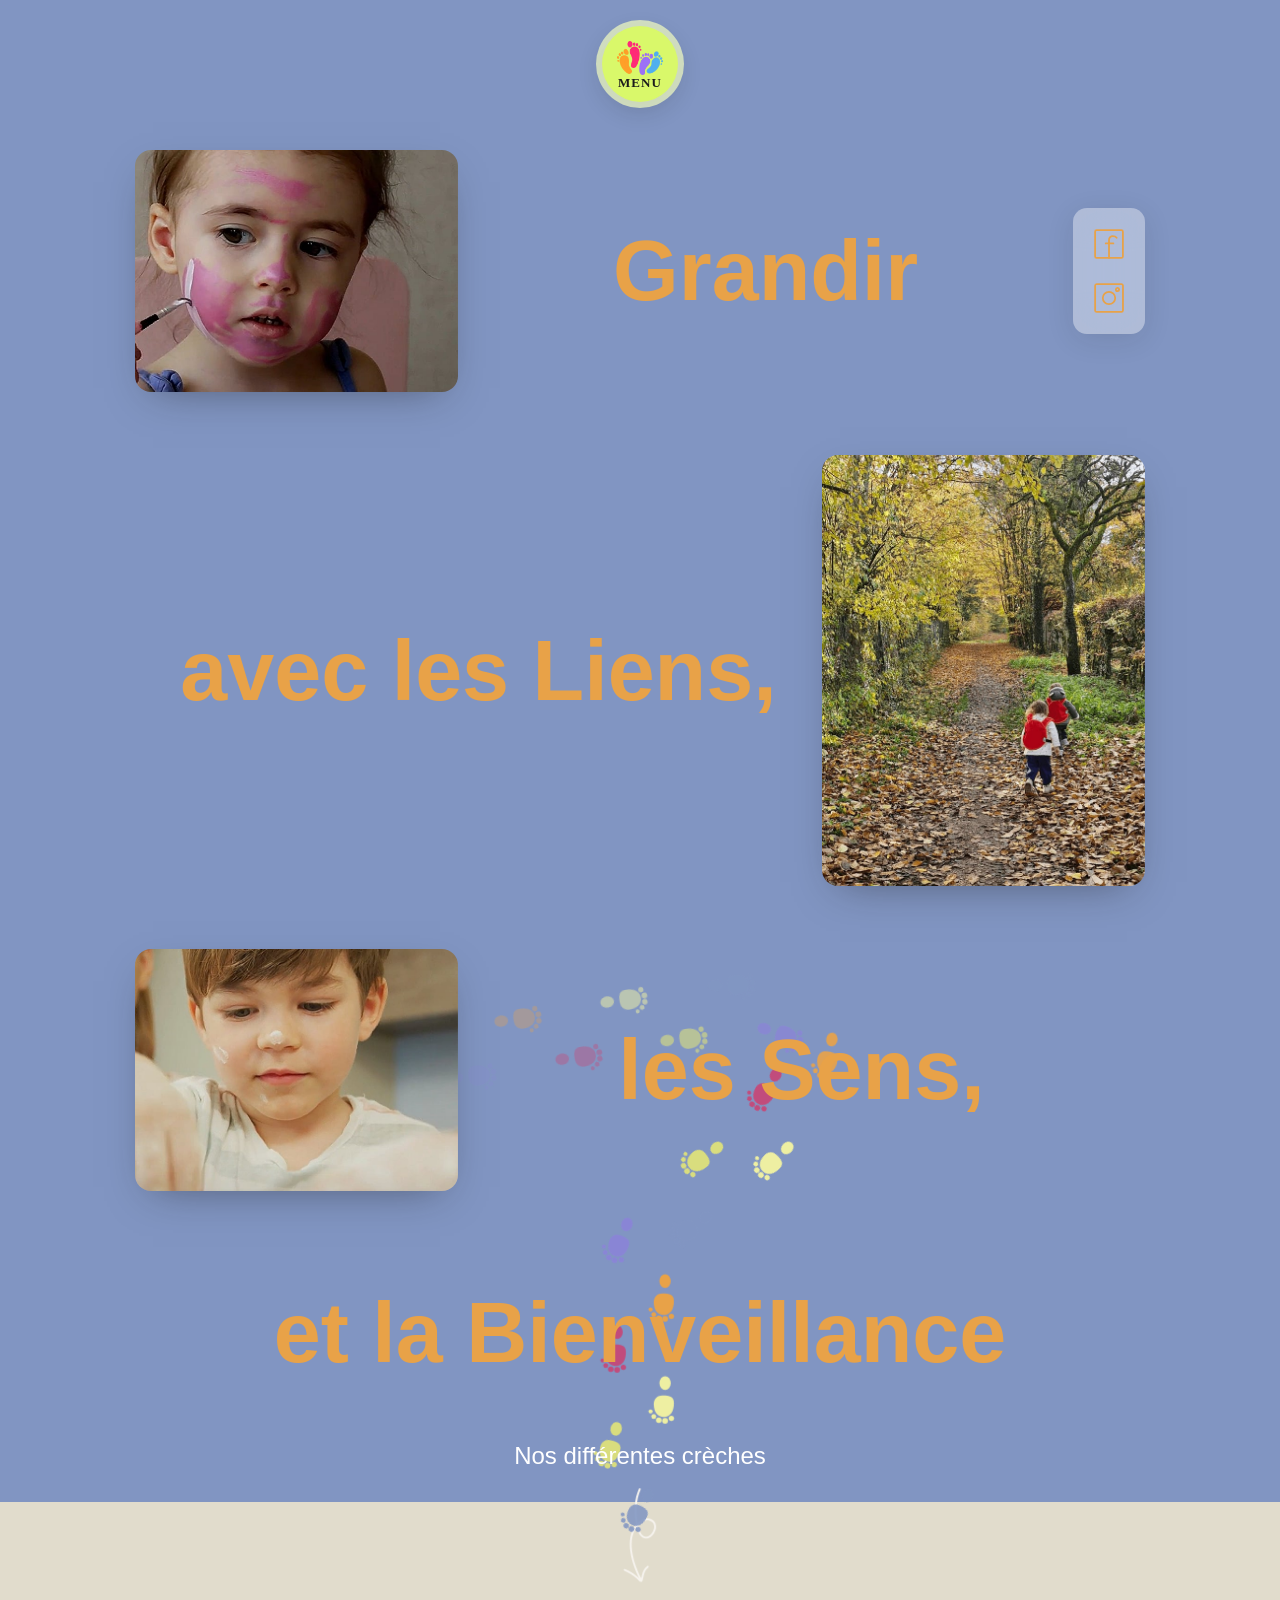
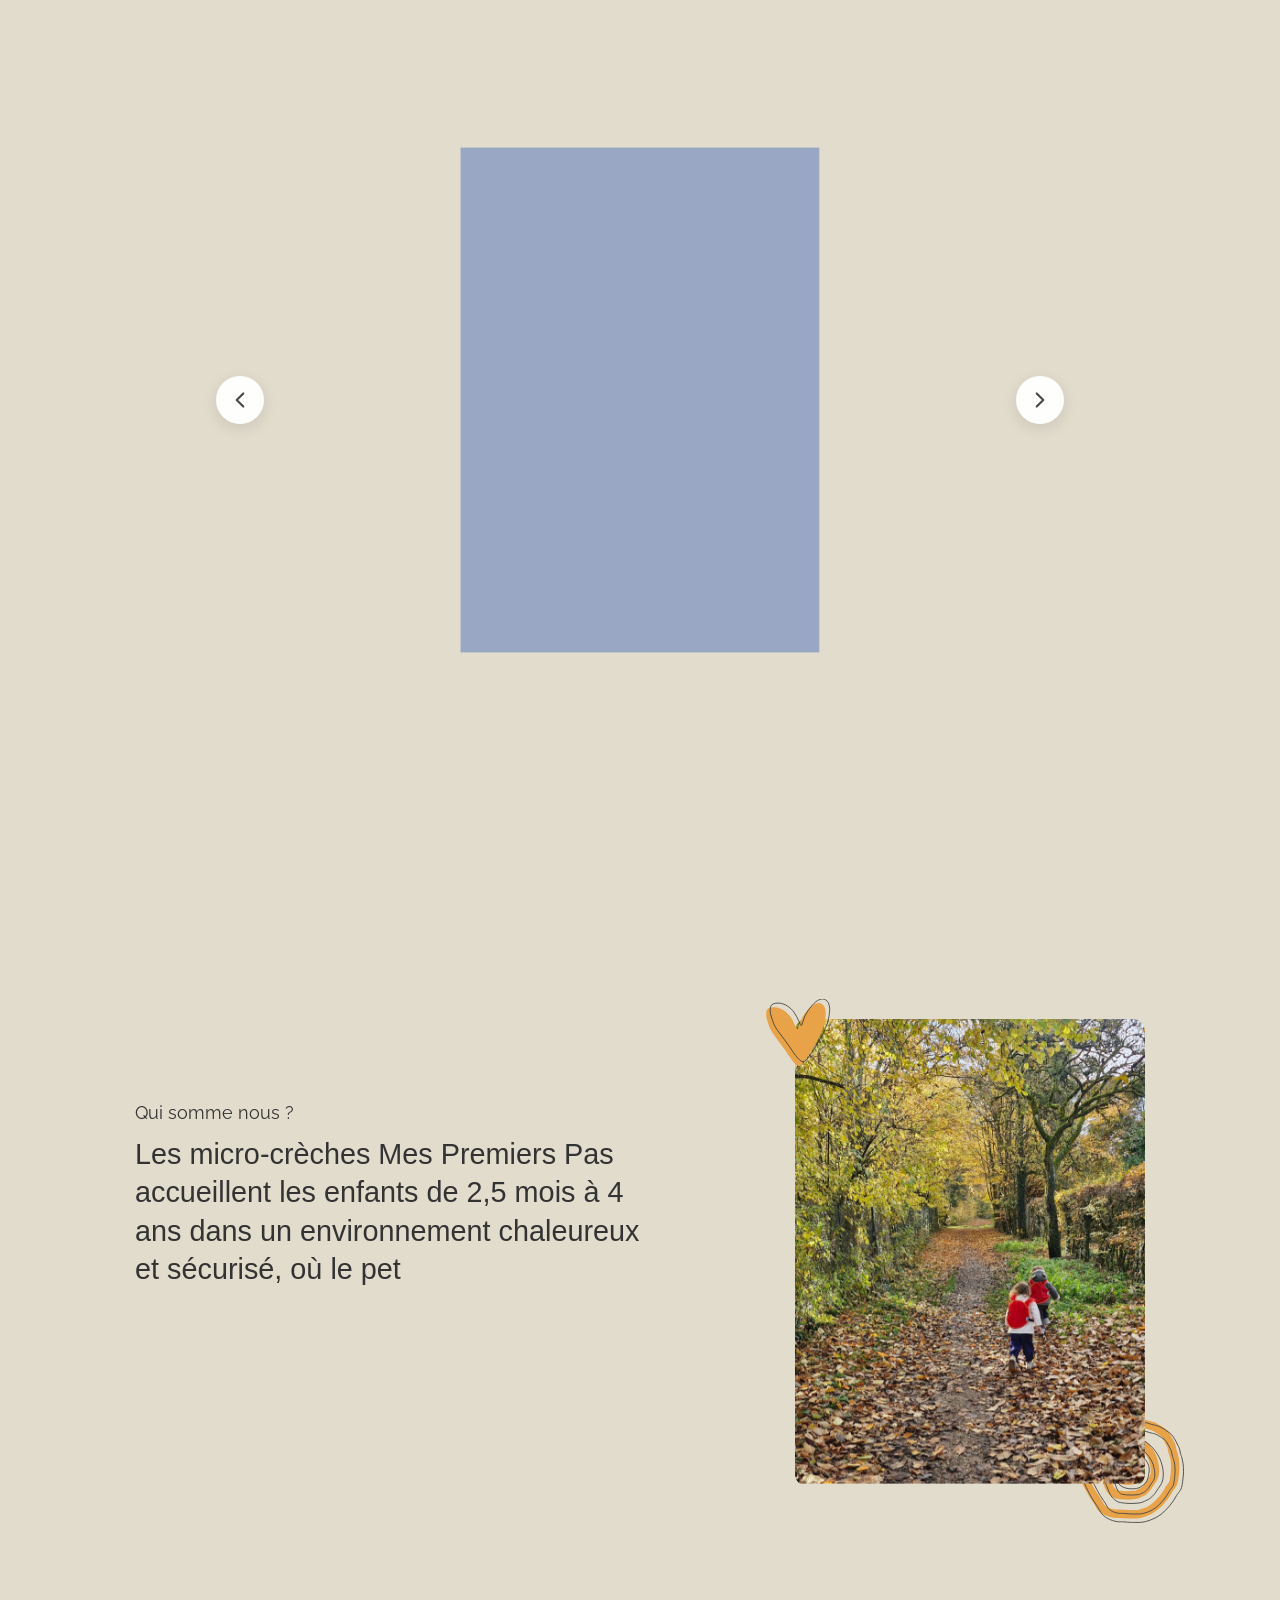
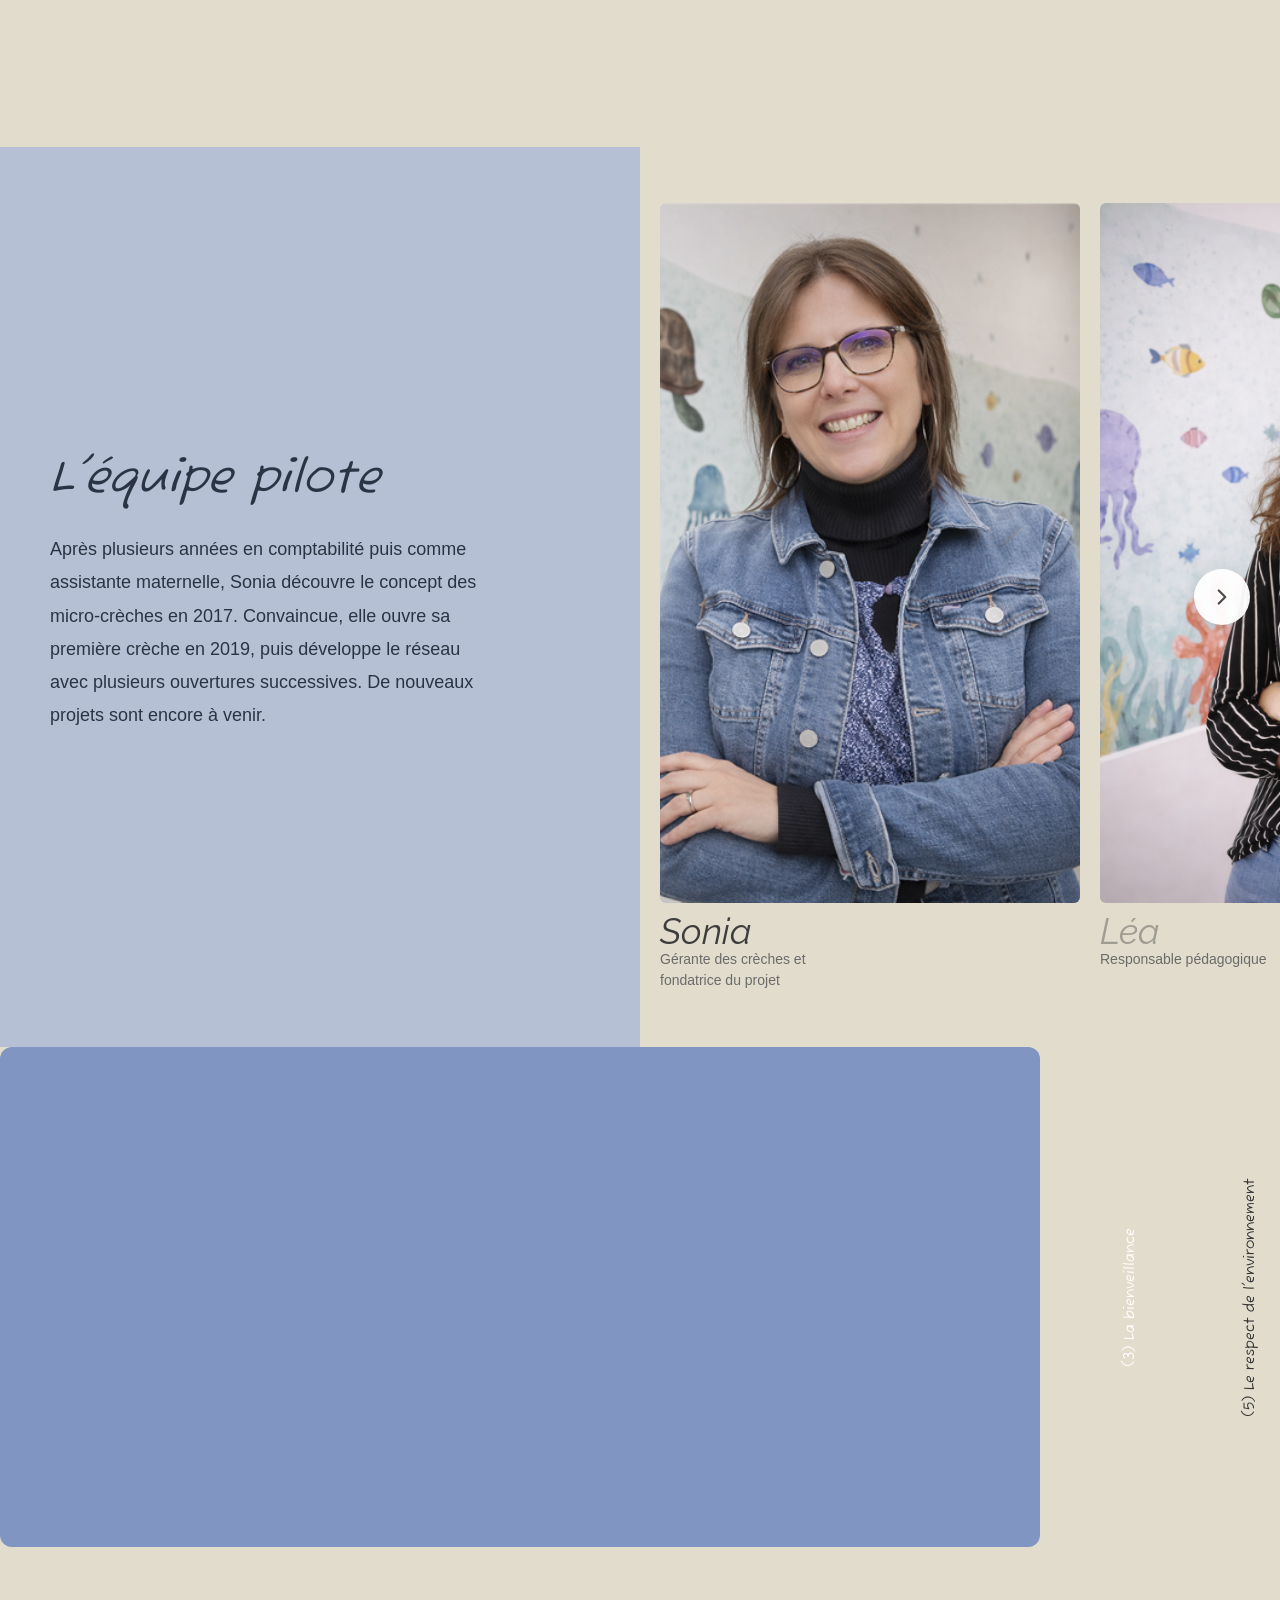
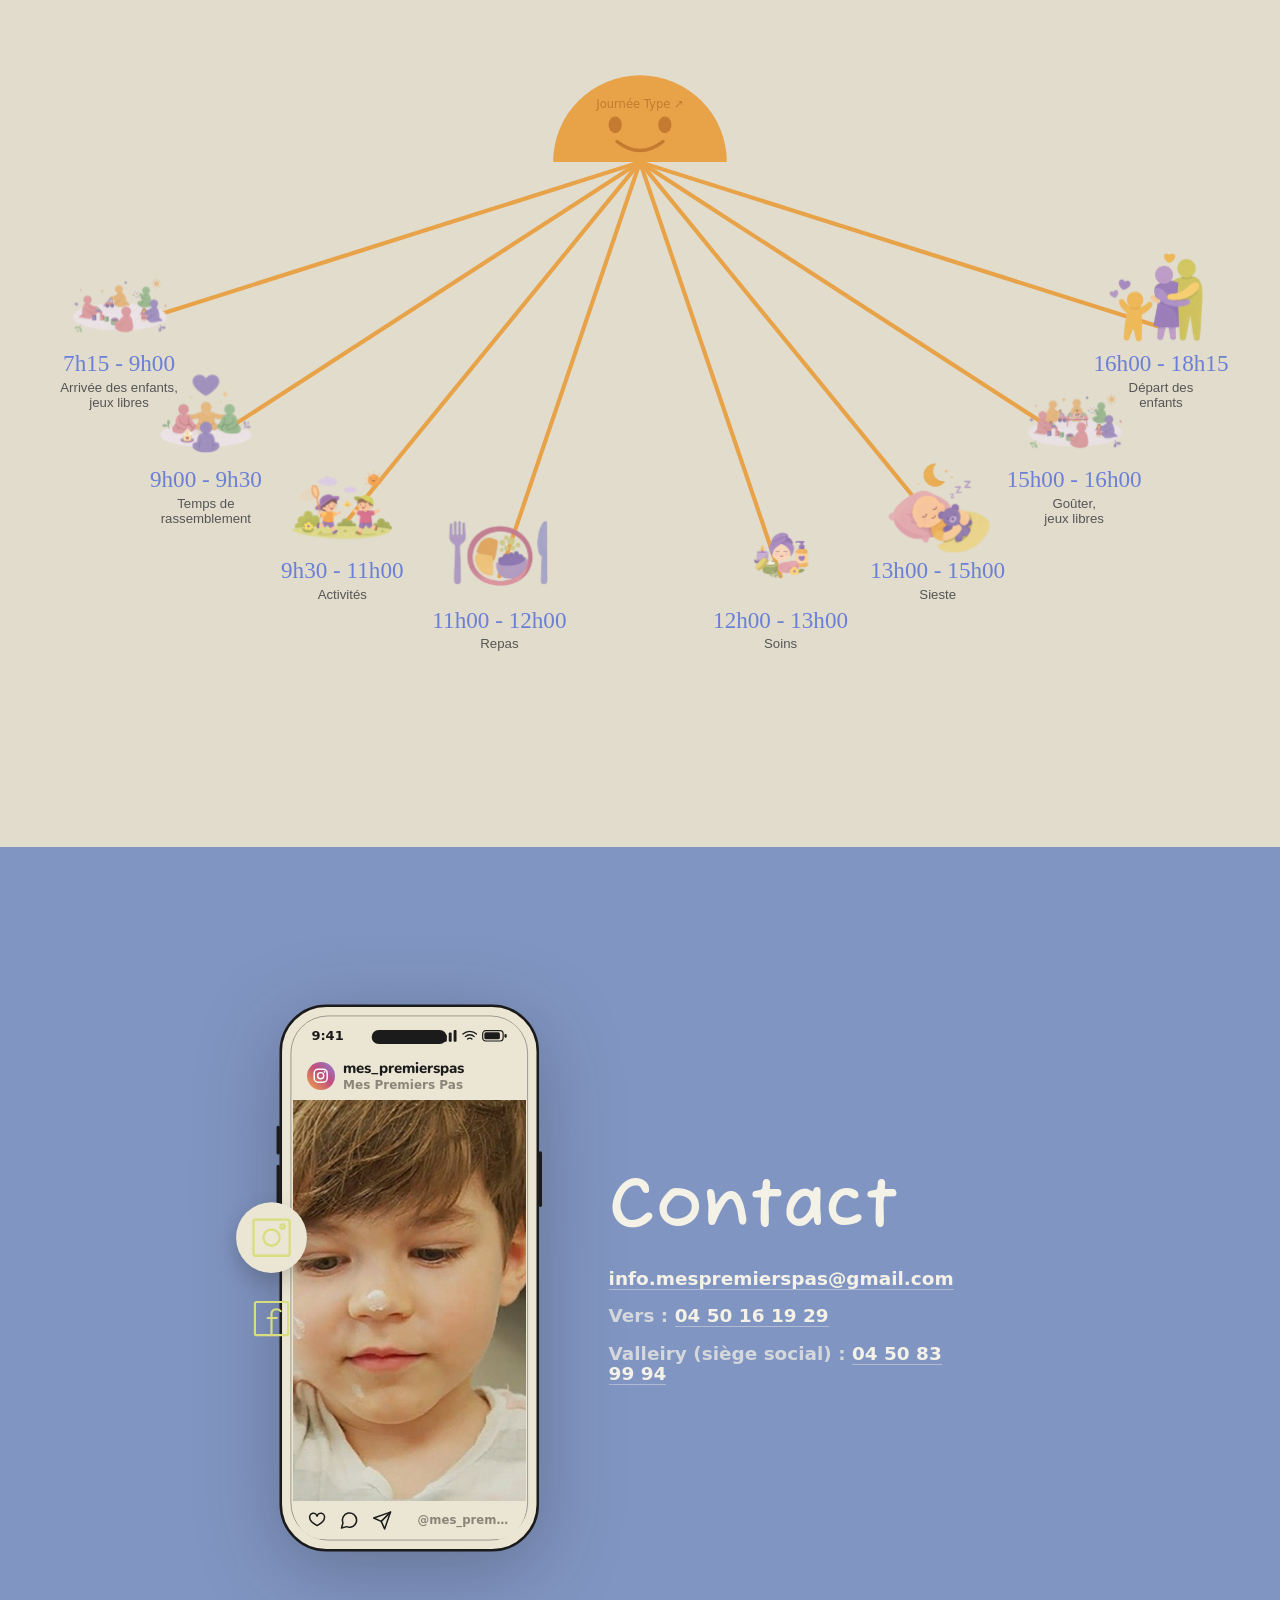
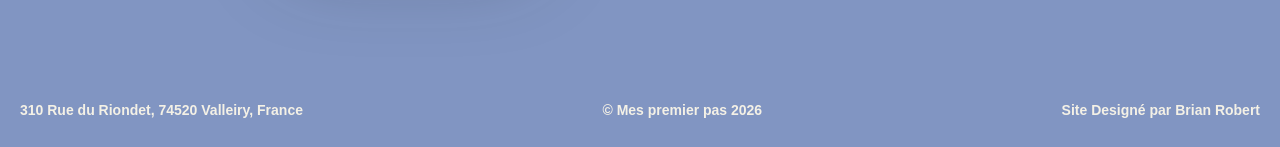
==== index.html @ c2b6d25e "Miroir statique MPP depuis navbar-menu-badge @ f13cf29 Co-Authored-By: Claude Sonnet 5 <noreply@anth" ====
<!DOCTYPE html><!-- This site was created in Webflow. https://webflow.com --><!-- Last Published: Wed Apr 01 2026 14:41:49 GMT+0000 (Coordinated Universal Time) --><html data-wf-domain="mes-premier-pas.webflow.io" data-wf-page="6976e156d54ea0f654b007f8" data-wf-site="6976e155d54ea0f654b007b1"><head><meta charset="utf-8"/><link href="https://cdn.prod.website-files.com" rel="preconnect" crossorigin="anonymous"/><title>Mes Premier Pas</title><meta content="width=device-width, initial-scale=1" name="viewport"/><meta content="Webflow" name="generator"/><link href="assets/cdn.prod.website-files.com/6976e155d54ea0f654b007b1/css/mes-premier-pas.webflow.shared.1a07ee41e.css" rel="stylesheet" type="text/css" integrity="sha384-GgfuQeKiV/E7KSRiFX/RuX1zmlzzYRLuffmUjTlEynqZaBjgxcRQ6bSj39xZwv4e" crossorigin="anonymous"/><script type="text/javascript">!function(o,c){var n=c.documentElement,t=" w-mod-";n.className+=t+"js",("ontouchstart"in o||o.DocumentTouch&&c instanceof DocumentTouch)&&(n.className+=t+"touch")}(window,document);</script><link href="assets/cdn.prod.website-files.com/img/favicon.ico" rel="shortcut icon" type="image/x-icon"/><link href="assets/cdn.prod.website-files.com/img/webclip.png" rel="apple-touch-icon"/><style>
/* NAVBAR FIXED */
.navbar-2 {
  position: fixed;
  top: 0; left: 0; width: 100%; height: 10vh;
  z-index: 1000;
  opacity: 0;
  transform: translateY(-100%);
}
.navbar-2.loaded {
  opacity: 1; transform: translateY(0);
  transition: transform 0.5s ease-out, opacity 0.5s ease-out;
}
.navbar-2.loaded.hidden {
  transform: translateY(-100%);
}

/* TOGGLE ARROW */
.navbar-toggle {
  position: absolute; left: 20px; bottom: -24px;
  width: 48px; height: 24px;
  background: rgba(255,255,255,0.95);
  border: none; border-radius: 0 0 12px 12px;
  cursor: pointer; display: flex; align-items: center; justify-content: center;
  box-shadow: 0 4px 12px rgba(0,0,0,0.1);
  z-index: 9999;
}
.navbar-toggle svg {
  width: 16px; height: 16px; stroke: #D9DD7E; stroke-width: 2.5;
  transition: transform 0.3s ease-out;
}
.navbar-toggle.flipped svg { transform: rotate(180deg); }

/* Fix taille liens w--current identique aux autres */
.navbar-gauche .link.w--current {
  font-size: inherit;
}

/* Fix: empêcher le texte des liens de déborder en plein écran */
.navbar-gauche .link {
  white-space: nowrap;
  font-size: clamp(12px, 1.1vw, 16px);
  position: relative;
  display: inline-block;
  overflow: hidden;
}

/* Animation roll hover sur les liens */
.navbar-gauche .link .link-text {
  display: inline-block;
  position: relative;
  transition: transform 0.3s cubic-bezier(0.77, 0, 0.175, 1);
}

.navbar-gauche .link .link-text::after {
  content: attr(data-text);
  position: absolute;
  left: 0;
  top: 100%;
  color: #D9DD7E;
}

.navbar-gauche .link:hover .link-text {
  transform: translateY(-100%);
}

/* DROPDOWN PANEL */
.custom-dropdown-panel {
  position: fixed; z-index: 99999;
  top: 10vh !important;
  background: rgba(0, 0, 0, 0.27);
  backdrop-filter: blur(16px); -webkit-backdrop-filter: blur(16px);
  border-radius: 0 0 12px 12px;
  padding: 10px 0; min-width: 200px;
  opacity: 0; visibility: hidden; pointer-events: none;
  transform: translateY(-8px);
  transition: opacity 0.3s ease, transform 0.3s ease, visibility 0.3s ease;
}
.custom-dropdown-panel.open {
  opacity: 1; visibility: visible; pointer-events: all; transform: translateY(0);
}
.custom-dropdown-panel a {
  display: block; padding: 10px 24px;
  color: rgba(255,255,255,0.85); text-decoration: none;
  font-size: 14px; white-space: nowrap;
  transition: color 0.2s ease;
}
.custom-dropdown-panel a:hover { color: #D9DD7E; }

/* Flèche dropdown */
.dd-arrow {
  font-size: 0.7em;
  opacity: 0.7;
  margin-left: 2px;
  display: inline;
}

/* BURGER */
.burger-btn {
  display: none; position: fixed; top: 20px; right: 20px;
  width: 40px; height: 40px; background: rgba(255,255,255,0.95);
  border: none; border-radius: 50%; cursor: pointer; z-index: 10001; padding: 0;
  box-shadow: 0 4px 15px rgba(0,0,0,0.1);
}
.burger-btn span {
  position: absolute; left: 50%; transform: translateX(-50%);
  width: 18px; height: 2px; background: #D9DD7E; border-radius: 2px;
  transition: all 0.3s ease;
}
.burger-btn span:nth-child(1) { top: 13px; }
.burger-btn span:nth-child(2) { top: 19px; }
.burger-btn span:nth-child(3) { top: 25px; }
.burger-btn.active span:nth-child(1) { top: 19px; transform: translateX(-50%) rotate(45deg); }
.burger-btn.active span:nth-child(2) { opacity: 0; }
.burger-btn.active span:nth-child(3) { top: 19px; transform: translateX(-50%) rotate(-45deg); }

/* MOBILE MENU */
.mobile-menu {
  position: fixed; top: 0; left: 0; width: 100%; height: 100dvh;
  background: rgba(255,255,255,0.98); backdrop-filter: blur(20px);
  z-index: 10000; display: flex; flex-direction: column;
  justify-content: center; align-items: center; padding: 2rem;
  clip-path: circle(0% at calc(100% - 40px) 40px);
  transition: clip-path 0.6s cubic-bezier(0.77,0,0.175,1);
  pointer-events: none;
}
.mobile-menu.open { clip-path: circle(150% at calc(100% - 40px) 40px); pointer-events: all; }
.mobile-menu .mobile-logo {
  position: absolute; top: 30px; left: 50%; transform: translateX(-50%);
  height: 70px; opacity: 0; transition: opacity 0.3s ease 0.2s;
}
.mobile-menu.open .mobile-logo { opacity: 1; }
.mobile-menu .mobile-link {
  font-size: 1.8rem; font-weight: 500; color: #333; text-decoration: none;
  margin: 0.8rem 0; opacity: 0; transform: translateY(20px);
  transition: opacity 0.3s ease, transform 0.3s ease, color 0.3s ease;
}
.mobile-menu.open .mobile-link { opacity: 1; transform: translateY(0); }
.mobile-menu.open .mobile-link:nth-child(2) { transition-delay: 0.1s; }
.mobile-menu.open .mobile-link:nth-child(3) { transition-delay: 0.15s; }
.mobile-menu.open .mobile-link:nth-child(4) { transition-delay: 0.2s; }
.mobile-menu.open .mobile-link:nth-child(5) { transition-delay: 0.25s; }
.mobile-menu.open .mobile-link:nth-child(6) { transition-delay: 0.3s; }
.mobile-menu.open .mobile-link:nth-child(7) { transition-delay: 0.35s; }
.mobile-menu.open .mobile-link:nth-child(8) { transition-delay: 0.4s; }
.mobile-menu.open .mobile-link:nth-child(9) { transition-delay: 0.45s; }
.mobile-menu .mobile-link:hover { color: #D9DD7E; }

/* Mobile dropdown "Nos crèches" */
.mobile-dd-toggle {
  font-size: 1.8rem; font-weight: 500; color: #333;
  text-decoration: none; margin: 0.8rem 0; cursor: pointer;
  opacity: 0; transform: translateY(20px);
  transition: opacity 0.3s ease, transform 0.3s ease, color 0.3s ease;
  background: none; border: none; font-family: inherit;
}
.mobile-menu.open .mobile-dd-toggle { opacity: 1; transform: translateY(0); }
.mobile-dd-toggle:hover { color: #D9DD7E; }
.mobile-dd-toggle .mobile-dd-arrow {
  display: inline-block; font-size: 0.6em; margin-left: 6px;
  transition: transform 0.3s ease;
}
.mobile-dd-toggle.active .mobile-dd-arrow { transform: rotate(180deg); }

.mobile-dd-sub {
  display: flex; flex-direction: column; align-items: center;
  max-height: 0;
  overflow: hidden;
  transition: max-height 0.4s cubic-bezier(0.77, 0, 0.175, 1), opacity 0.3s ease;
  opacity: 0;
}
.mobile-dd-sub.open {
  max-height: 300px;
  opacity: 1;
}

.mobile-dd-sub a {
  font-size: 1.3rem; font-weight: 400; color: #666;
  text-decoration: none; margin: 0.4rem 0;
  transform: translateY(-10px);
  transition: color 0.3s ease, transform 0.3s ease, opacity 0.3s ease;
  opacity: 0;
}
.mobile-dd-sub.open a {
  transform: translateY(0);
  opacity: 1;
}
.mobile-dd-sub.open a:nth-child(1) { transition-delay: 0.05s; }
.mobile-dd-sub.open a:nth-child(2) { transition-delay: 0.1s; }
.mobile-dd-sub.open a:nth-child(3) { transition-delay: 0.15s; }
.mobile-dd-sub.open a:nth-child(4) { transition-delay: 0.2s; }
.mobile-dd-sub a:hover { color: #D9DD7E; }
.mobile-menu .mobile-cta {
  margin-top: 2rem; padding: 1rem 2.5rem; background: #D9DD7E;
  color: #333; text-decoration: none; border-radius: 50px;
  font-size: 1.1rem; font-weight: 500; opacity: 0;
  transition: opacity 0.3s ease 0.45s;
}
.mobile-menu.open .mobile-cta { opacity: 1; }
.mobile-menu .mobile-phone {
  position: absolute; bottom: 30px; left: 50%; transform: translateX(-50%);
  font-size: 1rem; color: #333; text-decoration: none; opacity: 0;
  transition: opacity 0.3s ease 0.5s, color 0.3s ease;
}
.mobile-menu.open .mobile-phone { opacity: 1; }
.mobile-menu .mobile-phone:hover { color: #D9DD7E; }

@media screen and (max-width: 991px) {
  .navbar-2 { display: none !important; }
  .custom-dropdown-panel { display: none !important; }
  .burger-btn { display: flex; align-items: center; justify-content: center; }
}
@media screen and (max-width: 767px) {
  .mobile-menu .mobile-link { font-size: 1.5rem; }
  .mobile-dd-toggle { font-size: 1.5rem; }
  .mobile-dd-sub a { font-size: 1.1rem; }
  .mobile-menu .mobile-logo { height: 60px; }
}
@media screen and (max-width: 479px) {
  .mobile-menu .mobile-link { font-size: 1.3rem; }
  .mobile-dd-toggle { font-size: 1.3rem; }
  .mobile-dd-sub a { font-size: 1rem; }
  .mobile-menu .mobile-logo { height: 50px; }
}
</style>
<script src="assets/cdnjs.cloudflare.com/ajax/libs/matter-js/0.19.0/matter.min.js"></script><style>
/* HERO */
.h1-hero-main { opacity: 0; transition: opacity 0.5s ease-out, transform 0.5s ease-out; }
.h1-hero-main._01, .h1-hero-main._03 { transform: translateX(-25px); }
.h1-hero-main._02, .h1-hero-main._04 { transform: translateX(25px); }
.h1-hero-main.visible { opacity: 1; transform: translateX(0); }
.box-reseaux { opacity: 0; transform: translateX(-80px); transition: opacity 0.8s ease-out, transform 0.6s ease-out; }
.box-reseaux.visible { opacity: 1; transform: translateX(0); }
.div-footer-hero { opacity: 0; transform: translateY(15px); transition: opacity 0.8s ease-out, transform 0.8s ease-out; }
.div-footer-hero.visible { opacity: 1; transform: translateY(0); }

</style>


<style>
/* ============================================
   ANIMATION CARACTÈRES - SPLIT TEXT
   ============================================ */
.split-text .word {
  display: inline;
}

.split-text .char {
  display: inline-block;
  opacity: 0;
  transform: translateY(12px);
  transition: opacity 0.3s ease-out, transform 0.3s ease-out;
}

.split-text .char.is-visible {
  opacity: 1;
  transform: translateY(0);
}

/* ============================================
   ANIMATION CASCADE - ÉLÉMENTS
   ============================================ */
.qui-somme-nous .cascade-item {
  opacity: 0;
  transform: translateY(30px);
  transition: opacity 0.7s cubic-bezier(0.16, 1, 0.3, 1), 
              transform 0.7s cubic-bezier(0.16, 1, 0.3, 1);
}

.qui-somme-nous .cascade-item.is-visible {
  opacity: 1;
  transform: translateY(0);
}

/* Délais en cascade */
.qui-somme-nous .subtitle.cascade-item { transition-delay: 0s; }
.qui-somme-nous .heart-icon.cascade-item { transition-delay: 0.1s; }
.qui-somme-nous .image-mask.cascade-item { transition-delay: 0.2s; }
.qui-somme-nous .spiral-icon.cascade-item { transition-delay: 0.3s; }

/* ============================================
   IMAGE COLUMN
   ============================================ */
.qui-somme-nous .image-column {
  position: relative;
  overflow: visible !important;
}

/* ============================================
   IMAGE MASK
   ============================================ */
.qui-somme-nous .image-mask {
  overflow: hidden;
  border-radius: 12px;
  position: relative;
  z-index: 2;
}

.qui-somme-nous .image-mask .image-6 {
  width: 100%;
  height: 120%;
  object-fit: cover;
  will-change: transform;
}

/* ============================================
   CŒUR - DESKTOP
   ============================================ */
.qui-somme-nous .heart-icon {
  position: absolute;
  top: -20px;
  left: -30px;
  z-index: 3;
  will-change: transform;
}

.qui-somme-nous .heart-icon img {
  width: 70px;
  height: auto;
}

/* ============================================
   SPIRALE - DESKTOP
   ============================================ */
.qui-somme-nous .spiral-icon {
  position: absolute;
  bottom: -40px;
  right: -40px;
  z-index: 1;
  will-change: transform;
}

.qui-somme-nous .spiral-icon img {
  width: 110px;
  height: auto;
}

/* ============================================
   DESKTOP MEDIUM (992px - 1439px)
   ============================================ */
@media screen and (min-width: 992px) and (max-width: 1439px) {
  .qui-somme-nous .content-wrapper {
    display: flex !important;
    align-items: center !important;
    gap: 50px !important;
  }
  
  .qui-somme-nous .text-column {
    flex: 1 !important;
    min-width: 350px !important;
  }
  
  .qui-somme-nous .image-column {
    flex: 0 0 auto !important;
  }
  
  .qui-somme-nous .image-mask {
    width: 350px !important;
  }
  
  .qui-somme-nous .image-mask .image-6 {
    width: 350px;
    max-width: 350px;
  }
}

/* ============================================
   GRANDS ÉCRANS (1440px et plus)
   ============================================ */
@media screen and (min-width: 1440px) {
  .qui-somme-nous .content-wrapper {
    max-width: 1200px !important;
    margin: 0 auto !important;
    gap: 80px !important;
    align-items: center !important;
    display: flex !important;
  }
  
  .qui-somme-nous .text-column {
    flex: 1 !important;
    min-width: 400px !important;
  }
  
  .qui-somme-nous .image-column {
    flex: 0 0 auto !important;
  }

  .qui-somme-nous .image-mask {
    width: 400px !important;
  }

  .qui-somme-nous .image-mask .image-6 {
    width: 400px;
    max-width: 400px;
  }

  .qui-somme-nous .heart-icon {
    top: -25px;
    left: -35px;
  }
  
  .qui-somme-nous .heart-icon img {
    width: 85px;
  }
  
  .qui-somme-nous .spiral-icon {
    bottom: -50px;
    right: -50px;
  }
  
  .qui-somme-nous .spiral-icon img {
    width: 130px;
  }
}

/* ============================================
   TRÈS GRANDS ÉCRANS (1920px et plus)
   ============================================ */
@media screen and (min-width: 1920px) {
  .qui-somme-nous .content-wrapper {
    max-width: 1400px !important;
    gap: 100px !important;
  }
  
  .qui-somme-nous .text-column {
    min-width: 450px !important;
  }

  .qui-somme-nous .image-mask {
    width: 450px !important;
  }

  .qui-somme-nous .image-mask .image-6 {
    width: 450px;
    max-width: 450px;
  }
  
  .qui-somme-nous .heart-icon {
    top: -30px;
    left: -40px;
  }
  
  .qui-somme-nous .heart-icon img {
    width: 95px;
  }
  
  .qui-somme-nous .spiral-icon {
    bottom: -55px;
    right: -55px;
  }
  
  .qui-somme-nous .spiral-icon img {
    width: 140px;
  }
}

/* ============================================
   TABLETTE (768px - 991px)
   ============================================ */
@media screen and (max-width: 991px) and (min-width: 768px) {
  .qui-somme-nous .content-wrapper {
    display: flex !important;
    align-items: center !important;
    gap: 10px !important;
  }
  
  .qui-somme-nous .text-column {
    flex: 1 !important;
    min-width: 280px !important;
  }
  
  .qui-somme-nous .image-column {
    flex: 0 0 auto !important;
  }
  
  .qui-somme-nous .image-mask {
    width: 280px !important;
  }

  .qui-somme-nous .image-mask .image-6 {
    width: 280px;
  }

  .qui-somme-nous .heart-icon {
    top: -15px;
    left: -20px;
  }
  
  .qui-somme-nous .heart-icon img {
    width: 55px;
  }
  
  .qui-somme-nous .spiral-icon {
    bottom: -30px;
    right: -30px;
  }
  
  .qui-somme-nous .spiral-icon img {
    width: 90px;
  }
}

/* ============================================
   MOBILE (767px et moins)
   ============================================ */
@media screen and (max-width: 767px) {
  .qui-somme-nous {
    padding-top: 60px !important;
    padding-bottom: 40px !important;
    min-height: auto !important;
    height: auto !important;
  }
  
  .qui-somme-nous .content-wrapper {
    flex-direction: column !important;
    padding: 0 20px !important;
    align-items: center !important;
    min-height: auto !important;
    height: auto !important;
  }
  
  .qui-somme-nous .subtitle {
    font-size: 12px !important;
    margin-bottom: 10px !important;
    text-align: left !important;
    width: 80vw !important;
  }
  
  .qui-somme-nous .split-text,
  .qui-somme-nous .main-text {
    font-size: 16px !important;
    line-height: 1.6 !important;
    width: 80vw !important;
    max-width: 80vw !important;
    text-align: left !important;
  }
  
  .qui-somme-nous .text-column {
    width: 80vw !important;
    max-width: 80vw !important;
    flex: none !important;
    margin-bottom: 0 !important;
    padding: 0 !important;
    min-width: unset !important;
  }
  
  /* CACHER COMPLÈTEMENT L'IMAGE */
  .qui-somme-nous .image-column {
    display: none !important;
    height: 0 !important;
    width: 0 !important;
    margin: 0 !important;
    padding: 0 !important;
    overflow: hidden !important;
  }
}

/* ============================================
   PETIT MOBILE (478px et moins)
   ============================================ */
@media screen and (max-width: 478px) {
  .qui-somme-nous {
    padding-top: 50px !important;
    padding-bottom: 30px !important;
  }
  
  .qui-somme-nous .content-wrapper {
    padding: 0 16px !important;
  }

  .qui-somme-nous .subtitle {
    font-size: 11px !important;
  }
  
  .qui-somme-nous .split-text,
  .qui-somme-nous .main-text {
    font-size: 15px !important;
    line-height: 1.55 !important;
    width: 85vw !important;
    max-width: 85vw !important;
  }
  
  .qui-somme-nous .text-column {
    width: 85vw !important;
    max-width: 85vw !important;
  }
}
</style>

<style>
/* ===========================================
   FOOTER PHYSICS ANIMATION - STYLES
   =========================================== */

.footer-section {
  position: relative;
  overflow: hidden; /* IMPORTANT: garde les images dans la section */
  min-height: 400px; /* Ajuste selon tes besoins */
  width: 100%;
}

.footer-section-wrapper {
  position: relative;
  width: 100%;
  height: 100%;
  min-height: inherit;
}

/* Container pour les images animées */
.photo-deco {
  position: absolute;
  top: 0;
  left: 0;
  width: 100%;
  height: 100%;
  pointer-events: none; /* Permet les clics à travers */
  z-index: 0; /* Derrière le contenu du footer */
}

/* Style de base pour toutes les images animées */
[class*="Image-bg-footer-"] {
  position: absolute;
  left: 0;
  top: 0;
  will-change: transform;
  pointer-events: none;
  user-select: none;
  -webkit-user-drag: none;
  /* Taille par défaut - ajuste selon tes besoins */
  width: 80px;
  height: auto;
  /* Transition douce pour les rotations */
  transition: filter 0.3s ease;
}

/* Optionnel : effet de brillance au survol de la section */
.footer-section:hover [class*="Image-bg-footer-"] {
  filter: drop-shadow(0 0 10px rgba(255, 255, 255, 0.1));
}

/* ==========================================
   TAILLES INDIVIDUELLES (optionnel)
   Personnalise la taille de chaque sticker
   ========================================== */

.Image-bg-footer-1 {
  width: 100px;
}

.Image-bg-footer-2 {
  width: 70px;
}

.Image-bg-footer-3 {
  width: 90px;
}

.Image-bg-footer-4 {
  width: 75px;
}

.Image-bg-footer-5 {
  width: 85px;
}

/* Pour ajouter plus d'images, continue le pattern :
.Image-bg-footer-6 {
  width: 80px;
}
*/

/* ==========================================
   CONTENU DU FOOTER (au-dessus des stickers)
   ========================================== */

.footer-content {
  position: relative;
  z-index: 1; /* Au-dessus des images animées */
}
  
</style><style>.w-webflow-badge{display:none!important}</style>
  <link rel="stylesheet" href="mpp/overrides.css">
  <link rel="stylesheet" href="mpp/hero.css">
  <link rel="stylesheet" href="mpp/trail.css">
  <link rel="stylesheet" href="mpp/cta.css">
  <link rel="stylesheet" href="mpp/carousel.css">
  <link rel="stylesheet" href="mpp/planning.css">
  <link rel="stylesheet" href="mpp/footer.css">
  <style>:root{--mpp-back-to-top:var(--mpp-lime);}</style>
</head><body class="body"><div class="page-wrapper"><div data-animation="default" data-collapse="medium" data-duration="400" data-easing="ease" data-easing2="ease" role="banner" class="navbar-2 w-nav"><div class="container w-container"><div class="navbar-gauche"><img src="assets/cdn.prod.website-files.com/6976e155d54ea0f654b007b1/697999635820c3472029c0ec_logo.png" loading="lazy" sizes="100vw" srcset="assets/cdn.prod.website-files.com/6976e155d54ea0f654b007b1/697999635820c3472029c0ec_logo-p-500.png 500w, assets/cdn.prod.website-files.com/6976e155d54ea0f654b007b1/697999635820c3472029c0ec_logo-p-800.png 800w, assets/cdn.prod.website-files.com/6976e155d54ea0f654b007b1/697999635820c3472029c0ec_logo-p-1080.png 1080w, assets/cdn.prod.website-files.com/6976e155d54ea0f654b007b1/697999635820c3472029c0ec_logo.png 1536w" alt="" class="image-4"/><a href="index.html" data-text="Nos valeurs" class="link">Acceuil</a><a href="/" data-text="Nos valeurs" aria-current="page" class="link w--current">Nos crèches</a><a href="about.html" data-text="Nos valeurs" class="link">Nos valeurs</a><a href="journee-type.html" data-text="Journée type" class="link">Journée type</a><a href="#" data-text="Recrutement" class="link" aria-disabled="true">Recrutement</a></div><div class="navbar-droite"><div class="text-block"><a href="tel:+33450839994" class="link-2">+33 4 50 83 99 94</a></div><a href="https://www.labulledespetitspas.com/_files/ugd/2ab568_b72a1b0fc9e649818590a7ef41905c2d.pdf" class="button type1 pre-inscription w-button">Pré-inscription</a></div></div></div><section class="hero-section main"><div class="mpp-hero"><img class="mpp-hero-img mpp-hero-img--maquillage" src="mpp/img/hero-maquillage.jpg" alt="Un enfant se maquille le visage" width="351" height="236"/><h1 class="mpp-hero-titre"><span class="mpp-hero-l mpp-hero-l--grandir">Grandir</span><span class="mpp-hero-l mpp-hero-l--liens">avec les Liens,</span><span class="mpp-hero-l mpp-hero-l--sens">les Sens,</span><span class="mpp-hero-l mpp-hero-l--bienveillance">et la Bienveillance</span></h1><img class="mpp-hero-img mpp-hero-img--chemin" src="mpp/img/hero-chemin.jpg" alt="Deux enfants marchent sur un chemin couvert de feuilles" width="760" height="1013"/><img class="mpp-hero-img mpp-hero-img--cuisine" src="mpp/img/hero-cuisine.jpg" alt="Un enfant participe a un atelier cuisine" width="366" height="270"/><div class="box-reseaux"><a href="https://www.facebook.com/mes.premierpas.52/about?locale=fr_FR" target="_blank" class="link-reseaux w-inline-block"><img src="mpp/img/reseau-facebook.svg" loading="lazy" alt=""/></a><a href="https://www.instagram.com/mes_premierspas/" target="_blank" class="link-reseaux w-inline-block"><img src="mpp/img/reseau-instagram.svg" loading="lazy" alt="" class="link-reseaux"/></a></div><div class="div-footer-hero"><h3 class="heading">Nos différentes crèches</h3><img src="assets/cdn.prod.website-files.com/6976e155d54ea0f654b007b1/697d959e9465462bce238825_Arrow_11.svg" loading="lazy" alt="" class="image-5"/></div></div></section><section class="cc-section"><div class="cc-wrap"><div class="code-embed-4 w-embed w-script"><!-- CAROUSEL 3D - V6 RESPONSIVE AMÉLIORÉE -->

<link href="https://fonts.googleapis.com/css2?family=Nunito:wght@400;600&family=Raleway:wght@600;700&display=swap" rel="stylesheet">

<style>
.cc-wrap, .cc-section, .w-embed {
  overflow: visible !important;
}

.c3d-main {
  position: relative;
  width: 100%;
  height: 580px;
  perspective: 1200px;
  overflow: visible !important;
}

.c3d-track {
  position: relative;
  width: 100%;
  height: 100%;
  transform-style: preserve-3d;
  cursor: grab;
  touch-action: pan-y;
  overflow: visible !important;
}

.c3d-track:active {
  cursor: grabbing;
}

.c3d-card {
  position: absolute;
  left: 50%;
  top: 50%;
  width: 320px;
  height: 450px;
  margin-left: -160px;
  margin-top: -225px;
  border-radius: 16px;
  overflow: hidden;
  cursor: pointer;
  opacity: 0;
  transform: translateY(100px) scale(0.5);
}

.c3d-card .card-bg {
  position: absolute;
  inset: 0;
  background-size: cover;
  background-position: center;
}

.c3d-card .card-panel {
  position: absolute;
  bottom: 0;
  left: 0;
  right: 0;
  height: 0;
  display: flex;
  flex-direction: column;
  justify-content: flex-end;
  padding: 0 1.4rem;
  overflow: hidden;
  transition: height 0.6s ease-out;
}

.c3d-card .card-location {
  font-family: 'Fuzzybubbles', sans-serif;
  font-size: 12px;
  font-weight: 600;
  text-transform: uppercase;
  opacity: 0.85;
  margin-bottom: 5px;
}

.c3d-card .card-title {
  font-family: 'Fuzzybubbles', sans-serif;
  font-size: 18px;
  font-weight: 700;
  font-style: italic;
  margin-bottom: 10px;
  line-height: 1.2;
}

.c3d-card .card-text {
  font-family: 'Nunito', sans-serif;
  font-size: 11px;
  line-height: 1.55;
  margin-bottom: 14px;
}

.c3d-card .card-btn-wrap {
  text-align: center;
  margin-bottom: 1.4rem;
  opacity: 0;
  transform: translateY(20px) scale(0.9);
  transition: opacity 0.5s ease-out 0.35s, transform 0.5s ease-out 0.35s;
}

.c3d-card.is-active .card-btn-wrap {
  opacity: 1;
  transform: translateY(0) scale(1);
}

.c3d-card .card-btn {
  display: inline-block;
  padding: 12px 12px;
  font-family: 'Nunito', sans-serif;
  font-size: 12px;
  font-weight: 600;
  border-radius: 25px;
  text-decoration: none;
  transition: transform 0.25s ease, box-shadow 0.25s ease;
}

.c3d-card .card-btn:hover {
  transform: scale(1.08);
  box-shadow: 0 6px 20px rgba(0,0,0,0.25);
}

/* THEMES */
.card-ocean .card-panel { background: rgba(129, 149, 194, 0.75); color: #1a1a2e; }
.card-ocean .card-btn { background: #1a1a2e; color: #fff; }

.card-foret .card-panel { background: rgba(217, 221, 126, 0.75); color: #2a2e1a; }
.card-foret .card-btn { background: #2a2e1a; color: #fff; }

.card-montagne .card-panel { background: rgba(255, 255, 255, 0.75); color: #2a2a3a; }
.card-montagne .card-btn { background: #2a2a3a; color: #fff; }

.card-savane .card-panel { background: rgba(232, 162, 72, 0.75); color: #3a2a1a; }
.card-savane .card-btn { background: #3a2a1a; color: #fff; }

/* FLECHES */
.c3d-arrow {
  position: absolute;
  top: 50%;
  width: 48px;
  height: 48px;
  border-radius: 50%;
  background: #fff;
  border: none;
  cursor: pointer;
  box-shadow: 0 4px 15px rgba(0,0,0,0.15);
  z-index: 999;
  font-size: 24px;
  display: flex;
  align-items: center;
  justify-content: center;
  transition: transform 0.2s, box-shadow 0.2s;
  transform: translateY(-50%);
}

.c3d-arrow:hover {
  box-shadow: 0 6px 20px rgba(0,0,0,0.2);
}

.c3d-arrow.prev { left: calc(50% - 160px - 240px - 24px); }
.c3d-arrow.prev:hover { transform: translateY(-50%) scale(1.1); }

.c3d-arrow.next { right: calc(50% - 160px - 240px - 24px); }
.c3d-arrow.next:hover { transform: translateY(-50%) scale(1.1); }

/* === TRES GRAND ECRAN (1600px+) === */
@media (min-width: 1600px) {
  .c3d-main { height: 750px; }
  .c3d-card { 
    width: 400px; 
    height: 560px; 
    margin-left: -200px; 
    margin-top: -280px; 
  }
  .c3d-card .card-location { font-size: 14px; }
  .c3d-card .card-title { font-size: 22px; margin-bottom: 12px; }
  .c3d-card .card-text { font-size: 13px; line-height: 1.6; margin-bottom: 18px; }
  .c3d-card .card-btn { padding: 14px 32px; font-size: 14px; }
  .c3d-card .card-btn-wrap { margin-bottom: 1.6rem; }
  .c3d-card .card-panel { padding: 0 1.8rem; }
  .c3d-arrow { width: 56px; height: 56px; font-size: 28px; }
  .c3d-arrow.prev { left: calc(50% - 200px - 300px - 28px); }
  .c3d-arrow.next { right: calc(50% - 200px - 300px - 28px); }
}

/* === GRAND ECRAN (1400px - 1599px) === */
@media (min-width: 1400px) and (max-width: 1599px) {
  .c3d-main { height: 680px; }
  .c3d-card { 
    width: 360px; 
    height: 500px; 
    margin-left: -180px; 
    margin-top: -250px; 
  }
  .c3d-card .card-location { font-size: 13px; }
  .c3d-card .card-title { font-size: 20px; margin-bottom: 11px; }
  .c3d-card .card-text { font-size: 12px; line-height: 1.6; margin-bottom: 16px; }
  .c3d-card .card-btn { padding: 13px 30px; font-size: 13px; }
  .c3d-card .card-panel { padding: 0 1.6rem; }
  .c3d-arrow { width: 52px; height: 52px; font-size: 26px; }
  .c3d-arrow.prev { left: calc(50% - 180px - 270px - 26px); }
  .c3d-arrow.next { right: calc(50% - 180px - 270px - 26px); }
}

/* === DESKTOP STANDARD (1200px - 1399px) === */
@media (min-width: 1200px) and (max-width: 1399px) {
  .c3d-main { height: 620px; }
  .c3d-card { 
    width: 320px; 
    height: 450px; 
    margin-left: -160px; 
    margin-top: -225px; 
  }
  .c3d-arrow.prev { left: calc(50% - 160px - 240px - 24px); }
  .c3d-arrow.next { right: calc(50% - 160px - 240px - 24px); }
}

/* === PETIT DESKTOP / GRAND TABLET (992px - 1199px) === */
@media (min-width: 992px) and (max-width: 1199px) {
  .c3d-main { height: 560px; }
  .c3d-card { 
    width: 280px; 
    height: 400px; 
    margin-left: -140px; 
    margin-top: -200px; 
  }
  .c3d-card .card-title { font-size: 16px; }
  .c3d-card .card-text { font-size: 10.5px; }
  .c3d-arrow { width: 44px; height: 44px; font-size: 22px; }
  .c3d-arrow.prev { left: calc(50% - 140px - 200px - 22px); }
  .c3d-arrow.next { right: calc(50% - 140px - 200px - 22px); }
}

/* === TABLET (768px - 991px) === */
@media (min-width: 768px) and (max-width: 991px) {
  .c3d-main { height: 520px; }
  .c3d-card { 
    width: 260px; 
    height: 380px; 
    margin-left: -130px; 
    margin-top: -190px; 
  }
  .c3d-card .card-title { font-size: 15px; }
  .c3d-card .card-text { font-size: 10px; }
  .c3d-arrow { width: 42px; height: 42px; font-size: 20px; }
  .c3d-arrow.prev { left: calc(50% - 130px - 180px - 21px); }
  .c3d-arrow.next { right: calc(50% - 130px - 180px - 21px); }
}

/* === MOBILE PAYSAGE / PETIT TABLET (480px - 767px) === */
@media (max-width: 767px) {
  .c3d-main { height: 500px; }
  .c3d-card { 
    width: 250px; 
    height: 370px; 
    margin-left: -125px; 
    margin-top: -185px; 
  }
  .c3d-card .card-location { font-size: 11px; }
  .c3d-card .card-title { font-size: 15px; margin-bottom: 8px; }
  .c3d-card .card-text { font-size: 10px; line-height: 1.5; margin-bottom: 12px; }
  .c3d-card .card-btn { padding: 10px 22px; font-size: 11px; }
  .c3d-arrow { display: none !important; }
}

/* === MOBILE PORTRAIT (- 479px) === */
@media (max-width: 479px) {
  .c3d-main { height: 460px; }
  .c3d-card { 
    width: 230px; 
    height: 340px; 
    margin-left: -115px; 
    margin-top: -170px; 
  }
  .c3d-card .card-panel { padding: 0 1rem; }
  .c3d-card .card-location { font-size: 10px; margin-bottom: 3px; }
  .c3d-card .card-title { font-size: 14px; margin-bottom: 6px; }
  .c3d-card .card-text { font-size: 9px; line-height: 1.45; margin-bottom: 10px; }
  .c3d-card .card-btn { padding: 8px 18px; font-size: 10px; }
  .c3d-card .card-btn-wrap { margin-bottom: 1rem; }
}
</style>

<div class="c3d-main">
  <div class="c3d-track" id="c3dTrack">
  
    <div class="c3d-card card-ocean" data-index="0">
      <div class="card-bg" style="background-image: url('assets/cdn.prod.website-files.com/6976e155d54ea0f654b007b1/69bc1818e95553de3bb9c939_WhatsApp%20Image%202026-03-19%20at%2014.23.55.jpeg');"></div>
      <div class="card-panel">
        <span class="card-location">VERS 1</span>
        <h3 class="card-title">Les p'tis cœurs de l'Ocean</h3>
        <p class="card-text">Ouverte en 2026 à Maisonneuve, cette micro-crèche plonge les enfants dans un univers aquatique apaisant. Entre jardin avec vue sur les montagnes et découverte du vivant grâce à notre poulailler, nous offrons un cadre naturel unique propice à l'éveil et à l'imaginaire.</p>
        <div class="card-btn-wrap">
          <a href="nos-creche-vers-ocean.html" class="card-btn">En savoir plus</a>
        </div>
      </div>
    </div>
    
    <div class="c3d-card card-foret" data-index="1">
      <div class="card-bg" style="background-image: url('assets/cdn.prod.website-files.com/6976e155d54ea0f654b007b1/69bc181be0c4942b0a3cc282_WhatsApp%20Image%202026-03-19%20at%2014.25.58.jpeg');"></div>
      <div class="card-panel">
        <span class="card-location">VERS 2</span>
        <h3 class="card-title">La p'tite forêt</h3>
        <p class="card-text">Nichée dans un environnement calme à Vers, cette crèche au thème forestier offre une ambiance douce et chaleureuse. Grâce à sa salle de vie lumineuse ouverte sur les sommets et sa proximité avec le parc et la bibliothèque, les enfants grandissent au rythme de la nature.</p>
        <div class="card-btn-wrap">
          <a href="nos-creche-vers-ocean.html" class="card-btn">En savoir plus</a>
        </div>
      </div>
    </div>
    
    <div class="c3d-card card-montagne" data-index="2">
      <div class="card-bg" style="background-image: url('assets/cdn.prod.website-files.com/6976e155d54ea0f654b007b1/69bc18187772441fa2448338_WhatsApp%20Image%202026-03-19%20at%2014.26.07.jpeg');"></div>
      <div class="card-panel">
        <span class="card-location">VALLEIRY</span>
        <h3 class="card-title">Les p'tits montagnards</h3>
        <p class="card-text">Idéalement située et facile d'accès, notre structure de Valleiry s'inspire de l'univers montagnard. Entre sorties culturelles et sensibilisation à la nature grâce à son jardin intégré et son poulailler, elle offre un cadre de vie dynamique et authentique pour vos enfants.</p>
        <div class="card-btn-wrap">
          <a href="#" class="card-btn" aria-disabled="true">En savoir plus</a>
        </div>
      </div>
    </div>
    
    <div class="c3d-card card-savane" data-index="3">
      <div class="card-bg" style="background-image: url('assets/cdn.prod.website-files.com/6976e155d54ea0f654b007b1/69bc18186dffc45a6261aacb_WhatsApp%20Image%202026-03-19%20at%2014.27.56.jpeg');"></div>
      <div class="card-panel">
        <span class="card-location">SAINT-JULIEN</span>
        <h3 class="card-title">La p'tite savane</h3>
        <p class="card-text">Située au cœur d'un quartier dynamique à l'entrée de Saint-Julien, cette crèche lumineuse transporte les petits dans l'univers de la savane. Ses vastes espaces en bois, dédiés à la motricité et au jeu, garantissent un accueil sécurisant et épanouissant face à un écrin de verdure.</p>
        <div class="card-btn-wrap">
          <a href="#" class="card-btn" aria-disabled="true">En savoir plus</a>
        </div>
      </div>
    </div>
    
  </div>
  
  <button class="c3d-arrow prev" id="c3dPrev">‹</button>
  <button class="c3d-arrow next" id="c3dNext">›</button>
</div>

<script>
(function() {
  var current = 0;
  var total = 4;
  var cards = document.querySelectorAll('.c3d-card');
  var track = document.getElementById('c3dTrack');
  var prevBtn = document.getElementById('c3dPrev');
  var nextBtn = document.getElementById('c3dNext');
  var isAnimating = false;
  
  function getConfig() {
    var w = window.innerWidth;
    if (w >= 1600) return { gapX: 280, depthZ: 150, panelH: '70%' };
    if (w >= 1400) return { gapX: 250, depthZ: 140, panelH: '70%' };
    if (w >= 1200) return { gapX: 220, depthZ: 130, panelH: '72%' };
    if (w >= 992) return { gapX: 190, depthZ: 110, panelH: '72%' };
    if (w >= 768) return { gapX: 160, depthZ: 100, panelH: '73%' };
    if (w >= 480) return { gapX: 120, depthZ: 85, panelH: '74%' };
    return { gapX: 100, depthZ: 70, panelH: '76%' };
  }
  
  function updateCards() {
    var cfg = getConfig();
    
    cards.forEach(function(card, i) {
      var offset = i - current;
      if (offset > total/2) offset -= total;
      if (offset < -total/2) offset += total;
      
      var x = 0, z = 0, scale = 1, blur = 0, bright = 1, zIdx = 0;
      
      if (offset === 0) { 
        x = 0; z = cfg.depthZ; scale = 1; blur = 0; bright = 1; zIdx = 10; 
      } else if (offset === 1) { 
        x = cfg.gapX; z = 0; scale = 0.82; blur = 2; bright = 0.7; zIdx = 5; 
      } else if (offset === -1) { 
        x = -cfg.gapX; z = 0; scale = 0.82; blur = 2; bright = 0.7; zIdx = 5; 
      } else if (offset === 2) { 
        x = cfg.gapX * 0.8; z = -cfg.depthZ; scale = 0.6; blur = 4; bright = 0.45; zIdx = 2; 
      } else if (offset === -2) { 
        x = -cfg.gapX * 0.8; z = -cfg.depthZ; scale = 0.6; blur = 4; bright = 0.45; zIdx = 2; 
      } else { 
        x = 0; z = -250; scale = 0.3; blur = 6; bright = 0.2; zIdx = 0; 
      }
      
      card.style.transform = 'translateX(' + x + 'px) translateZ(' + z + 'px) scale(' + scale + ')';
      card.style.filter = 'blur(' + blur + 'px) brightness(' + bright + ')';
      card.style.zIndex = zIdx;
      card.style.opacity = Math.abs(offset) > 2 ? 0 : 1;
      card.style.transition = 'transform 0.55s ease-out, filter 0.55s ease-out, opacity 0.55s ease-out';
      
      var panel = card.querySelector('.card-panel');
      
      if (offset === 0) {
        card.classList.add('is-active');
        panel.style.height = cfg.panelH;
      } else {
        card.classList.remove('is-active');
        panel.style.height = '0';
      }
    });
  }
  
  function playEntryAnimation() {
    cards.forEach(function(card) {
      card.style.opacity = '0';
      card.style.transform = 'translateY(120px) scale(0.4)';
      card.style.transition = 'none';
      card.querySelector('.card-panel').style.height = '0';
      card.classList.remove('is-active');
    });
    
    setTimeout(function() {
      cards.forEach(function(card, i) {
        setTimeout(function() {
          card.style.transition = 'opacity 0.6s ease-out, transform 0.7s cubic-bezier(0.34, 1.56, 0.64, 1)';
          card.style.opacity = '1';
          updateCards();
        }, i * 150);
      });
    }, 100);
  }
  
  function goTo(index) {
    if (isAnimating || index === current) return;
    isAnimating = true;
    current = index;
    updateCards();
    setTimeout(function() { isAnimating = false; }, 550);
  }
  
  function next() { goTo((current + 1) % total); }
  function prev() { goTo((current - 1 + total) % total); }
  
  prevBtn.addEventListener('click', prev);
  nextBtn.addEventListener('click', next);
  
  cards.forEach(function(card) {
    card.addEventListener('click', function(e) {
      if (e.target.closest('.card-btn')) return;
      goTo(parseInt(card.dataset.index));
    });
  });
  
  var touchStartX = 0;
  var touchStartY = 0;
  
  track.addEventListener('touchstart', function(e) {
    touchStartX = e.changedTouches[0].screenX;
    touchStartY = e.changedTouches[0].screenY;
  }, {passive: true});
  
  track.addEventListener('touchend', function(e) {
    var diffX = touchStartX - e.changedTouches[0].screenX;
    var diffY = touchStartY - e.changedTouches[0].screenY;
    if (Math.abs(diffX) > Math.abs(diffY) && Math.abs(diffX) > 40) {
      diffX > 0 ? next() : prev();
    }
  }, {passive: true});
  
  var mouseDown = false;
  var mouseStartX = 0;
  
  track.addEventListener('mousedown', function(e) {
    mouseDown = true;
    mouseStartX = e.clientX;
    track.style.cursor = 'grabbing';
  });
  
  document.addEventListener('mouseup', function(e) {
    if (mouseDown) {
      var diff = mouseStartX - e.clientX;
      if (Math.abs(diff) > 50) {
        diff > 0 ? next() : prev();
      }
      mouseDown = false;
      track.style.cursor = 'grab';
    }
  });
  
  var resizeTimeout;
  window.addEventListener('resize', function() {
    clearTimeout(resizeTimeout);
    resizeTimeout = setTimeout(updateCards, 100);
  });
  
  setTimeout(playEntryAnimation, 300);
})();
</script></div></div></section><section class="section qui-somme-nous"><div class="content-wrapper _01"><div class="text-column"><h4 class="subtitle cascade-item">Qui somme nous ?</h4><p class="main-text split-text">Les micro-crèches Mes Premiers Pas <br/>accueillent les enfants de 2,5 mois à 4 ans dans un environnement chaleureux et sécurisé, où le petit nombre d’enfants permet un accompagnement attentif, personnalisé et respectueux du rythme de chacun.</p></div><div class="image-column"><div class="heart-icon cascade-item"><img src="assets/cdn.prod.website-files.com/6976e155d54ea0f654b007b1/69be74915214a421a09c3c54_Shape-Heart--Streamline-Organic.svg" loading="lazy" alt=""/></div><div class="image-mask cascade-item"><img src="assets/cdn.prod.website-files.com/6976e155d54ea0f654b007b1/697c183c11fc070332dbc250_Balade%20en%20for%C3%AAt.jpg" loading="lazy" sizes="(max-width: 1536px) 100vw, 1536px" srcset="assets/cdn.prod.website-files.com/6976e155d54ea0f654b007b1/697c183c11fc070332dbc250_Balade%20en%20for%C3%AAt-p-500.jpg 500w, assets/cdn.prod.website-files.com/6976e155d54ea0f654b007b1/697c183c11fc070332dbc250_Balade%20en%20for%C3%AAt-p-800.jpg 800w, assets/cdn.prod.website-files.com/6976e155d54ea0f654b007b1/697c183c11fc070332dbc250_Balade%20en%20for%C3%AAt-p-1080.jpg 1080w, assets/cdn.prod.website-files.com/6976e155d54ea0f654b007b1/697c183c11fc070332dbc250_Balade%20en%20for%C3%AAt.jpg 1536w" alt="" class="image-6"/></div><div class="spiral-icon cascade-item"><img src="assets/cdn.prod.website-files.com/6976e155d54ea0f654b007b1/69be7491e9138c94398cdea4_Shape-Spiral--Streamline-Organic.svg" loading="lazy" alt=""/></div></div></div></section><div class="code-embed w-embed w-script"><!DOCTYPE html>
<html lang="fr">
<head>
<meta charset="UTF-8">
<meta name="viewport" content="width=device-width, initial-scale=1.0">
<title>Équipe pilote - Carrousel</title>
<link href="https://fonts.googleapis.com/css2?family=Fuzzy+Bubbles&family=Nunito:wght@400;600&family=Raleway:ital,wght@0,400;1,400&display=swap" rel="stylesheet">
<style>
    * {
      margin: 0;
      padding: 0;
      box-sizing: border-box;
    }
    
    body {
      font-family: -apple-system, BlinkMacSystemFont, 'Segoe UI', Roboto, sans-serif;
    }
    
    #team-section {
      display: flex;
      height: 100vh;
      background: #e1dccc;
      overflow: hidden;
      position: relative;
    }
    
    .text-side {
      flex: 0 0 50%;
      display: flex;
      flex-direction: column;
      justify-content: center;
      padding: 80px 60px;
      background: #B5C0D4;
      position: relative;
      overflow: hidden;
    }
    
    .section-title {
      font-size: 52px;
      font-weight: 400;
      color: #2A3444;
      margin: 0 0 40px 0;
      font-family: 'Fuzzy Bubbles', sans-serif;
      font-style: italic;
    }
    
    #dynamic-text {
      /* Mêmes durée/easing que #carousel (transform 0.6s cubic-bezier(0.4,0,0.2,1))
         — synchronisé sur le même déclencheur dans updateSlide(), voir <script>. */
      transition: opacity 0.6s cubic-bezier(0.4, 0, 0.2, 1), transform 0.6s cubic-bezier(0.4, 0, 0.2, 1);
    }
    
    #description {
      font-size: 20px;
      line-height: 1.85;
      color: #2A3444;
      margin: 0;
      font-family: 'Nunito', sans-serif;
      max-width: 500px;
    }
    
    .carousel-side {
      flex: 0 0 50%;
      position: relative;
      display: flex;
      align-items: center;
      overflow: hidden;
      padding: 40px 0;
    }
    
    #carousel-container {
      position: relative;
      z-index: 1;
      width: 100%;
      overflow: hidden;
      padding: 0;
    }
    
    #carousel {
      display: flex;
      gap: 20px;
      transition: transform 0.6s cubic-bezier(0.4, 0, 0.2, 1);
      padding-left: 20px;
    }
    
    .slide {
      flex: 0 0 480px;
      cursor: pointer;
      transition: all 0.4s ease;
    }
    
    .slide-image {
      width: 480px;
      height: calc(100vh - 220px);
      background: #E5E0D8;
      border-radius: 6px;
      position: relative;
      overflow: hidden;
      background-size: cover;
      background-position: center center;
    }
    
    .slide-info {
      margin-top: 18px;
    }
    
    .slide-name {
      font-size: 40px;
      font-weight: 400;
      color: #3D3D3D;
      margin: 0;
      font-family: 'Raleway', sans-serif;
      font-style: italic;
      opacity: 0.4;
      transition: opacity 0.4s ease;
    }
    
    .slide.active .slide-name {
      opacity: 1;
    }
    
    .slide-role {
      font-size: 14px;
      color: #6B6B6B;
      margin: 8px 0 0 0;
      line-height: 1.5;
      font-family: 'Nunito', sans-serif;
    }
    
    #nav-btn {
      position: absolute;
      right: 40px;
      top: 50%;
      transform: translateY(-50%);
      width: 64px;
      height: 64px;
      border-radius: 50%;
      background: rgba(255,255,255,0.95);
      border: none;
      cursor: pointer;
      display: flex;
      align-items: center;
      justify-content: center;
      z-index: 10;
      transition: all 0.3s ease;
      box-shadow: 0 4px 15px rgba(0,0,0,0.1);
    }
    
    #nav-btn:hover {
      transform: translateY(-50%) scale(1.08);
      box-shadow: 0 6px 20px rgba(0,0,0,0.15);
    }
    
    /* GRAND ÉCRAN (1600px+) */
    @media (min-width: 1600px) {
      .slide {
        flex: 0 0 630px;
      }
      
      .slide-image {
        width: 630px;
      }
    }
    
    /* DESKTOP NORMAL (1024px - 1599px) */
    @media (min-width: 1025px) and (max-width: 1599px) {
      .text-side {
        padding: 60px 50px;
      }
      
      .section-title {
        font-size: 46px;
        margin-bottom: 35px;
      }
      
      #description {
        font-size: 18px;
        max-width: 450px;
      }
      
      .slide {
        flex: 0 0 420px;
      }
      
      .slide-image {
        width: 420px;
        height: calc(100vh - 200px);
      }
      
      .slide-name {
        font-size: 36px;
      }
      
      #nav-btn {
        width: 56px;
        height: 56px;
        right: 30px;
      }
    }
    
    /* MOBILE */
    @media (max-width: 1024px) {
      #team-section {
        flex-direction: column;
        height: auto;
      }
      
      .text-side {
        flex: none;
        padding: 40px 30px;
        min-height: auto;
      }
      
      .section-title {
        font-size: 38px;
        margin-bottom: 20px;
      }
      
      #dynamic-text {
        display: none;
      }
      
      .carousel-side {
        flex: none;
        height: 75vh;
        padding: 20px 0;
      }
      
      #carousel-container {
        padding: 0;
      }
      
      .slide {
        flex: 0 0 300px;
      }
      
      .slide-image {
        width: 300px;
        height: calc(75vh - 180px);
      }
      
      .slide-name {
        font-size: 28px;
      }
      
      .slide-role {
        font-size: 13px;
      }
      
      #nav-btn {
        width: 52px;
        height: 52px;
        right: 20px;
      }
      
      .btn-voir-desc {
        display: inline-block;
        margin-top: 12px;
        padding: 10px 20px;
        background: #B5C0D4;
        color: #2A3444;
        border: none;
        border-radius: 25px;
        font-family: 'Nunito', sans-serif;
        font-size: 14px;
        cursor: pointer;
        transition: all 0.3s ease;
      }
      
      .btn-voir-desc:hover {
        background: #9AACBF;
      }
    }
    
    @media (min-width: 1025px) {
      .btn-voir-desc {
        display: none;
      }
    }
    
    /* Modal description mobile */
    #modal-overlay {
      position: fixed;
      top: 0;
      left: 0;
      width: 100%;
      height: 100%;
      background: rgba(0,0,0,0);
      z-index: 100;
      display: flex;
      align-items: center;
      justify-content: center;
      padding: 20px;
      pointer-events: none;
      transition: background 0.4s ease;
    }
    
    #modal-overlay.active {
      background: rgba(0,0,0,0.5);
      pointer-events: auto;
    }
    
    #modal-content {
      background: #B5C0D4;
      border-radius: 16px;
      padding: 30px;
      max-width: 400px;
      width: 100%;
      position: relative;
      opacity: 0;
      transform: translateY(30px) scale(0.95);
      transition: all 0.4s cubic-bezier(0.34, 1.56, 0.64, 1);
    }
    
    #modal-overlay.active #modal-content {
      opacity: 1;
      transform: translateY(0) scale(1);
    }
    
    #modal-title {
      font-size: 28px;
      font-weight: 400;
      color: #2A3444;
      margin: 0 0 20px 0;
      font-family: 'Raleway', sans-serif;
      font-style: italic;
    }
    
    #modal-description {
      font-size: 16px;
      line-height: 1.8;
      color: #2A3444;
      font-family: 'Nunito', sans-serif;
    }
    
    #modal-close {
      position: absolute;
      top: 15px;
      right: 15px;
      width: 36px;
      height: 36px;
      border-radius: 50%;
      background: rgba(255,255,255,0.5);
      border: none;
      cursor: pointer;
      display: flex;
      align-items: center;
      justify-content: center;
      font-size: 20px;
      color: #2A3444;
      transition: all 0.3s ease;
    }
    
    #modal-close:hover {
      background: rgba(255,255,255,0.8);
      transform: scale(1.1);
    }
  </style>
</head>
<body>
 
<div id="team-section">
  <div class="text-side">
    <h2 class="section-title">L'équipe pilote</h2>
    <div id="dynamic-text">
      <p id="description">
        Après plusieurs années en comptabilité puis comme assistante maternelle, Sonia découvre le concept des micro-crèches en 2017. Convaincue, elle ouvre sa première crèche en 2019, puis développe le réseau avec plusieurs ouvertures successives. De nouveaux projets sont encore à venir.
      </p>
    </div>
  </div>
  
  <div class="carousel-side">
    <div id="carousel-container">
      <div id="carousel"></div>
    </div>
    <button id="nav-btn">
      <svg width="26" height="26" viewBox="0 0 24 24" fill="none" stroke="#4A4A4A" stroke-width="2" stroke-linecap="round" stroke-linejoin="round">
        <path d="M9 18l6-6-6-6"/>
      </svg>
    </button>
  </div>
</div>
 
<div id="modal-overlay">
  <div id="modal-content">
    <button id="modal-close">×</button>
    <h3 id="modal-title"></h3>
    <p id="modal-description"></p>
  </div>
</div>
 
<script>
const teamData = [
  {
    name: "Sonia",
    role: "Gérante des crèches et<br>fondatrice du projet",
    image: "assets/cdn.prod.website-files.com/6976e155d54ea0f654b007b1/69be83005214a421a09d1a8b_sonia.png",
    description: "Après plusieurs années en comptabilité puis comme assistante maternelle, Sonia découvre le concept des micro-crèches en 2017. Convaincue, elle ouvre sa première crèche en 2019, puis développe le réseau avec plusieurs ouvertures successives. De nouveaux projets sont encore à venir."
  },
  {
    name: "Léa",
    role: "Responsable pédagogique",
    image: "assets/cdn.prod.website-files.com/6976e155d54ea0f654b007b1/69be8300ac23f826537e94a9_Lea.png",
    description: "Léa accompagne les équipes dans la mise en place des projets pédagogiques. Formée en sciences de l'éducation, elle veille à créer un environnement stimulant et bienveillant pour chaque enfant accueilli dans nos structures."
  },
  {
    name: "Marine",
    role: "Référente qualité<br>et accueil",
    image: "assets/cdn.prod.website-files.com/6976e155d54ea0f654b007b1/69be83008b65300c95879035_Marine.png",
    description: "Marine assure le suivi qualité de nos établissements et coordonne l'accueil des nouvelles familles. Son sens de l'écoute et son professionnalisme garantissent une expérience sereine pour les parents et les enfants."
  },
  {
    name: "Alexandra",
    role: "Coordinatrice<br>micro-crèches",
    image: "assets/cdn.prod.website-files.com/6976e155d54ea0f654b007b1/69be8300f427a93686b08355_Alexandra.png",
    description: "Alexandra apporte son expertise en gestion d'équipes et coordination. Passionnée par la petite enfance, elle veille au bon fonctionnement quotidien de chaque structure et accompagne les équipes dans leur développement professionnel."
  }
];
 
const carousel = document.getElementById('carousel');
const description = document.getElementById('description');
const dynamicText = document.getElementById('dynamic-text');
const navBtn = document.getElementById('nav-btn');
const modalOverlay = document.getElementById('modal-overlay');
const modalTitle = document.getElementById('modal-title');
const modalDescription = document.getElementById('modal-description');
const modalClose = document.getElementById('modal-close');
 
let currentIndex = 0;
const totalSlides = teamData.length;
const reduitMotion = window.matchMedia('(prefers-reduced-motion: reduce)').matches;
 
function createSlides() {
  carousel.innerHTML = '';
  const allData = [...teamData, ...teamData, ...teamData];
  
  allData.forEach((person, index) => {
    const realIndex = index % totalSlides;
    const slide = document.createElement('div');
    slide.className = 'slide' + (index === totalSlides ? ' active' : '');
    slide.dataset.index = realIndex;
    slide.innerHTML = `
      <div class="slide-image" style="background-image: url('${person.image}');"></div>
      <div class="slide-info">
        <p class="slide-name">${person.name}</p>
        <p class="slide-role">${person.role}</p>
        <button class="btn-voir-desc" data-index="${realIndex}">Voir le profil</button>
      </div>
    `;
    carousel.appendChild(slide);
  });
}
 
function getSlideWidth() {
  const slide = document.querySelector('.slide');
  if (!slide) return 500;
  return slide.offsetWidth + 20;
}
 
function updateSlide(index, animate = true) {
  currentIndex = index;
  const slides = document.querySelectorAll('.slide');
  const realIndex = ((index % totalSlides) + totalSlides) % totalSlides;
  
  slides.forEach((slide, i) => {
    const nameEl = slide.querySelector('.slide-name');
    const isActive = (i === totalSlides + index);
    
    if (isActive) {
      slide.classList.add('active');
      nameEl.style.opacity = '1';
    } else {
      slide.classList.remove('active');
      nameEl.style.opacity = '0.4';
    }
  });
  
  const slideWidth = getSlideWidth();
  const offset = (totalSlides + index) * slideWidth;
  const anime = animate && !reduitMotion;

  carousel.style.transition = anime ? 'transform 0.6s cubic-bezier(0.4, 0, 0.2, 1)' : 'none';
  carousel.style.transform = `translateX(-${offset}px)`;

  // Texte synchronisé sur le même déclencheur que le carrousel ci-dessus, même
  // durée/easing (0.6s cubic-bezier(0.4,0,0.2,1)) : glisse sous le bord gauche
  // de .text-side (overflow:hidden), puis le contenu est permuté et le texte
  // revient en fondu depuis sa position neutre.
  dynamicText.style.transition = anime
    ? 'opacity 0.6s cubic-bezier(0.4, 0, 0.2, 1), transform 0.6s cubic-bezier(0.4, 0, 0.2, 1)'
    : 'none';
  dynamicText.style.opacity = anime ? '0' : '1';
  dynamicText.style.transform = anime ? 'translateX(-100%)' : 'translateX(0)';

  const delai = anime ? 600 : 0;
  setTimeout(() => {
    description.textContent = teamData[realIndex].description;
    if (anime) {
      dynamicText.style.transition = 'none';
      dynamicText.style.transform = 'translateX(0)';
      void dynamicText.offsetWidth;   // force le reflow avant de réactiver la transition
      dynamicText.style.transition = 'opacity 0.6s cubic-bezier(0.4, 0, 0.2, 1), transform 0.6s cubic-bezier(0.4, 0, 0.2, 1)';
      dynamicText.style.opacity = '1';
    }
  }, delai);
}
 
navBtn.addEventListener('click', () => {
  currentIndex++;
  updateSlide(currentIndex);
  
  if (currentIndex >= totalSlides) {
    setTimeout(() => {
      currentIndex = currentIndex % totalSlides;
      updateSlide(currentIndex, false);
    }, 620);
  }
});
 
carousel.addEventListener('click', (e) => {
  const slide = e.target.closest('.slide');
  if (slide && !e.target.classList.contains('btn-voir-desc')) {
    const clickedIndex = Array.from(carousel.children).indexOf(slide);
    const currentCarouselIndex = totalSlides + currentIndex;
    const diff = clickedIndex - currentCarouselIndex;
    
    if (diff !== 0) {
      currentIndex += diff;
      updateSlide(currentIndex);
      
      if (currentIndex >= totalSlides || currentIndex < 0) {
        setTimeout(() => {
          currentIndex = ((currentIndex % totalSlides) + totalSlides) % totalSlides;
          updateSlide(currentIndex, false);
        }, 620);
      }
    }
  }
});
 
carousel.addEventListener('click', (e) => {
  if (e.target.classList.contains('btn-voir-desc')) {
    const index = parseInt(e.target.dataset.index);
    modalTitle.textContent = teamData[index].name;
    modalDescription.textContent = teamData[index].description;
    modalOverlay.classList.add('active');
  }
});
 
modalClose.addEventListener('click', () => {
  modalOverlay.classList.remove('active');
});
 
modalOverlay.addEventListener('click', (e) => {
  if (e.target === modalOverlay) {
    modalOverlay.classList.remove('active');
  }
});
 
window.addEventListener('resize', () => {
  updateSlide(currentIndex, false);
});
 
createSlides();
updateSlide(0, false);
</script>
  <script src="mpp/overrides.js"></script><script src="mpp/icones.js"></script>
  <script src="mpp/lenis.min.js"></script>
  <script src="mpp/smooth.js"></script>
  <script src="mpp/hero.js"></script>
  <script src="mpp/trail.js"></script>
  <script src="mpp/cta.js"></script>
  <script src="mpp/planning.js"></script>
  <script src="mpp/carousel.js"></script>
  <script src="mpp/back-to-top.js"></script>
  <script src="mpp/footer.js"></script>
</body>
</html></div><section class="cc-valeurs"><div class="w-embed w-script"><!-- ACCORDÉON VALEURS - MES PREMIERS PAS -->

<link href="https://fonts.googleapis.com/css2?family=Fuzzy+Bubbles:wght@400;700&family=Nunito:wght@400;500;600&display=swap" rel="stylesheet">

<style>
.val-wrapper {
  display: flex;
  width: 100%;
  height: 500px;
  border-radius: 8px;
  overflow: hidden;
}

.val-item {
  position: relative;
  height: 100%;
  overflow: hidden;
  cursor: pointer;
  transition: flex 0.5s cubic-bezier(0.4, 0, 0.2, 1);
  flex: 0 0 60px;
  border-radius: 12px;
}

.val-item.active {
  flex: 1 1 auto;
  cursor: default;
}

/* ONGLET (état fermé) */
.val-tab {
  position: absolute;
  inset: 0;
  display: flex;
  align-items: center;
  justify-content: center;
  opacity: 1;
  transition: opacity 0.3s ease;
}

.val-item.active .val-tab {
  opacity: 0;
  pointer-events: none;
}

.val-tab-text {
  writing-mode: vertical-rl;
  text-orientation: mixed;
  transform: rotate(180deg);
  font-family: 'Fuzzy Bubbles', cursive;
  font-weight: 400;
  font-size: 14px;
  color: #fff;
  white-space: nowrap;
}
.val-item.light .val-tab-text { color: #333; }

/* PANNEAU (état ouvert) */
.val-panel {
  position: absolute;
  inset: 0;
  display: flex;
  flex-direction: row;
  opacity: 0;
  transition: opacity 0.4s ease 0.1s;
  pointer-events: none;
  background: #e1dccc;
}

.val-item.active .val-panel {
  opacity: 1;
  pointer-events: auto;
}

/* Bandeau vertical à gauche avec le titre de la valeur */
.val-panel-header {
  writing-mode: vertical-rl;
  text-orientation: mixed;
  display: flex;
  align-items: center;
  justify-content: center;
  padding: 1.5rem 0.8rem;
  flex-shrink: 0;
}
.val-panel-header span {
  transform: rotate(180deg);
  font-family: 'Fuzzy Bubbles', cursive;
  font-size: 11px;
  font-weight: 400;
  text-transform: uppercase;
  letter-spacing: 2px;
  color: #fff;
  white-space: nowrap;
}
.val-item.light .val-panel-header span { color: #333; }

.val-panel-body {
  flex: 1;
  display: flex;
  align-items: center;
  padding: 2rem 3rem;
  gap: 2.5rem;
  background: #e1dccc;
  border-radius: 0 12px 12px 0;
}

.val-icon img { 
  width: 140px; 
  height: 140px; 
  object-fit: contain; 
}

.val-text { flex: 1; min-width: 0; }
.val-text h2 {
  font-family: 'Fuzzy Bubbles', cursive;
  font-size: 34px;
  font-weight: 400;
  color: #111;
  margin: 0 0 1rem 0;
  line-height: 1.15;
}
.val-text .val-line {
  width: 100%;
  max-width: 450px;
  height: 1px;
  background: #bbb;
  margin-bottom: 1.2rem;
}
.val-text p {
  font-family: 'Nunito', sans-serif;
  font-size: 15px;
  line-height: 1.7;
  color: #444;
  margin: 0 0 1.5rem 0;
  max-width: 500px;
}
.val-btn {
  display: inline-block;
  padding: 12px 28px;
  color: #fff;
  font-family: 'Fuzzy Bubbles', cursive;
  font-size: 13px;
  font-weight: 400;
  border-radius: 30px;
  text-decoration: none;
  transition: transform 0.25s ease, box-shadow 0.25s ease;
}
.val-btn:hover { transform: scale(1.06); box-shadow: 0 6px 20px rgba(0,0,0,0.2); }
.val-item.light .val-btn { color: #333; }

/* TABLET */
@media (max-width: 991px) {
  .val-wrapper { height: 480px; }
  .val-item { flex: 0 0 50px; }
  .val-tab-text { font-size: 13px; }
  .val-panel-body { padding: 1.5rem 2rem; gap: 2rem; }
  .val-icon img { width: 120px; height: 120px; }
  .val-text h2 { font-size: 28px; }
  .val-text p { font-size: 14px; }
}

/* MOBILE */
@media (max-width: 767px) {
  .val-wrapper {
    flex-direction: column;
    height: auto;
  }
  .val-item {
    flex: 0 0 50px;
    width: 100%;
  }
  .val-item.active {
    flex: 1 1 auto;
    min-height: 420px;
  }
  .val-tab {
    writing-mode: horizontal-tb;
  }
  .val-tab-text {
    writing-mode: horizontal-tb;
    transform: none;
    font-size: 13px;
  }
  /* En mobile, le header passe en haut */
  .val-panel {
    flex-direction: column;
  }
  .val-panel-header {
    writing-mode: horizontal-tb;
    padding: 1rem 1.5rem;
  }
  .val-panel-header span {
    transform: none;
  }
  .val-panel-body {
    flex-direction: column;
    text-align: center;
    padding: 1.5rem;
    gap: 1.5rem;
    border-radius: 0 0 12px 12px;
  }
  .val-icon img { width: 100px; height: 100px; }
  .val-text h2 { font-size: 24px; }
  .val-text p { font-size: 13px; max-width: 100%; }
  .val-text .val-line { margin: 0 auto 1rem auto; }
}

/* PETIT MOBILE */
@media (max-width: 479px) {
  .val-item { flex: 0 0 45px; }
  .val-item.active { min-height: 400px; }
  .val-tab-text { font-size: 12px; }
  .val-icon img { width: 80px; height: 80px; }
  .val-text h2 { font-size: 20px; }
  .val-text p { font-size: 12px; line-height: 1.6; }
  .val-btn { padding: 10px 22px; font-size: 12px; }
}
</style>

<div class="val-wrapper" id="valAccordion">
  
  <!-- VALEUR 1 -->
  <div class="val-item active" data-index="0" style="background: #8195C2;">
    <div class="val-tab">
      <span class="val-tab-text">(1) L'enfant au cœur de priorité</span>
    </div>
    <div class="val-panel">
      <div class="val-panel-header" style="background: #8195C2;"><span>VALEUR N.1</span></div>
      <div class="val-panel-body">
        <div class="val-icon"><img src="assets/cdn.prod.website-files.com/6976e155d54ea0f654b007b1/69bebe1ed73ae9c20b58d03d_image%207.svg" alt="Icône valeur 1"></div>
        <div class="val-text">
          <h2>L'enfant au cœur de priorité</h2>
          <div class="val-line"></div>
          <p>Dans nos établissements, ce n'est pas à l'enfant de s'adapter à l'adulte et à ses contraintes, mais aux adultes de tout mettre en œuvre pour soutenir le développement de chaque enfant.</p>
          <a href="#" class="val-btn" style="background: #8195C2;" aria-disabled="true">Nos valeurs</a>
        </div>
      </div>
    </div>
  </div>
  
  <!-- VALEUR 2 -->
  <div class="val-item" data-index="1" style="background: #C14C7C;">
    <div class="val-tab">
      <span class="val-tab-text">(2) Le respect de l'être humain</span>
    </div>
    <div class="val-panel">
      <div class="val-panel-header" style="background: #C14C7C;"><span>VALEUR N.2</span></div>
      <div class="val-panel-body">
        <div class="val-icon"><img src="assets/cdn.prod.website-files.com/6976e155d54ea0f654b007b1/69bebe1ee7e73e30c76d6a8b_image%2024.svg" alt="Icône valeur 2"></div>
        <div class="val-text">
          <h2>Le respect de l'être humain</h2>
          <div class="val-line"></div>
          <p>Chez Mes Premiers Pas, nous souhaitons profondément respecter l'être humain. En effet, chaque personne (familles, professionnels de terrain et professionnels de bureau, intervenants, partenaires...) ont leur propre histoire et perception du monde.</p>
          <a href="#" class="val-btn" style="background: #C14C7C;" aria-disabled="true">Nos valeurs</a>
        </div>
      </div>
    </div>
  </div>
  
  <!-- VALEUR 3 -->
  <div class="val-item" data-index="2" style="background: #D37E42;">
    <div class="val-tab">
      <span class="val-tab-text">(3) La bienveillance</span>
    </div>
    <div class="val-panel">
      <div class="val-panel-header" style="background: #D37E42;"><span>VALEUR N.3</span></div>
      <div class="val-panel-body">
        <div class="val-icon"><img src="assets/cdn.prod.website-files.com/6976e155d54ea0f654b007b1/69bebe1ec76cdbe1cd93732b_image%2026.svg" alt="Icône valeur 3"></div>
        <div class="val-text">
          <h2>La bienveillance</h2>
          <div class="val-line"></div>
          <p>La bienveillance peut être définie comme "La qualité d'une volonté qui vise le bien et le bonheur d'autrui". Ainsi, chez Mes Premiers Pas, notre volonté est de viser le bien pour le bonheur des enfants, parents et collaborateurs.</p>
          <a href="#" class="val-btn" style="background: #D37E42;" aria-disabled="true">Nos valeurs</a>
        </div>
      </div>
    </div>
  </div>
  
  <!-- VALEUR 4 -->
  <div class="val-item" data-index="3" style="background: #8985D5;">
    <div class="val-tab">
      <span class="val-tab-text">(4) La communication</span>
    </div>
    <div class="val-panel">
      <div class="val-panel-header" style="background: #8985D5;"><span>VALEUR N.4</span></div>
      <div class="val-panel-body">
        <div class="val-icon"><img src="assets/cdn.prod.website-files.com/6976e155d54ea0f654b007b1/69bebe1e0152fd73dcea1380_image%2028.svg" alt="Icône valeur 4"></div>
        <div class="val-text">
          <h2>La communication</h2>
          <div class="val-line"></div>
          <p>Nous souhaitons mettre au cœur de chaque relations humaines une communication positive, bienveillante et transparente. Effectivement, nous souhaitons des relations fluides pour le bien être de tous.</p>
          <a href="#" class="val-btn" style="background: #8985D5;" aria-disabled="true">Nos valeurs</a>
        </div>
      </div>
    </div>
  </div>
  
  <!-- VALEUR 5 -->
  <div class="val-item light" data-index="4" style="background: #D9DD7E;">
    <div class="val-tab">
      <span class="val-tab-text">(5) Le respect de l'environnement</span>
    </div>
    <div class="val-panel">
      <div class="val-panel-header" style="background: #D9DD7E;"><span>VALEUR N.5</span></div>
      <div class="val-panel-body">
        <div class="val-icon"><img src="assets/cdn.prod.website-files.com/6976e155d54ea0f654b007b1/69bebe1e14ee8525041e931a_image%2030.svg" alt="Icône valeur 5"></div>
        <div class="val-text">
          <h2>Le respect de l'environnement</h2>
          <div class="val-line"></div>
          <p>Nous souhaitons respecter l'environnement dans nos pratiques. Par exemple, nos surchaussures, nos charlottes, nos masques sont réutilisables et lavables. Nous utilisons également la vapeur et le vinaigre pour nettoyer et désinfecter.</p>
          <a href="#" class="val-btn" style="background: #D9DD7E;" aria-disabled="true">Nos valeurs</a>
        </div>
      </div>
    </div>
  </div>
  
</div>

<script>
(function() {
  var items = document.querySelectorAll('.val-item');
  
  function openItem(index) {
    items.forEach(function(item, i) {
      item.classList.toggle('active', i === index);
    });
  }
  
  items.forEach(function(item) {
    item.addEventListener('click', function() {
      if (!item.classList.contains('active')) {
        openItem(parseInt(item.dataset.index));
      }
    });
  });
})();
</script></div></section><section class="section-4"><div class="w-embed w-script"><style>
.planning-container {
  position: relative;
  background: #E1DCCC;
  height: 85vh;
  min-height: 750px;
  overflow: hidden;
}

@keyframes sunRise {
  0% { transform: translateY(80px); opacity: 0; }
  100% { transform: translateY(0); opacity: 1; }
}
@keyframes draw {
  to { stroke-dashoffset: 0; }
}
@keyframes fadeUp {
  0% { opacity: 0; transform: translateY(25px); }
  100% { opacity: 1; transform: translateY(0); }
}
@keyframes blink {
  0%, 42%, 44%, 100% { transform: scaleY(1); }
  43% { transform: scaleY(0.1); }
}
@keyframes smileDraw {
  0% { stroke-dashoffset: 80; }
  100% { stroke-dashoffset: 0; }
}
@keyframes smileGlow {
  0%, 100% { filter: drop-shadow(0 0 0 rgba(255,255,255,0)); }
  50% { filter: drop-shadow(0 0 6px rgba(255,255,255,0.6)); }
}

.planning-sun { opacity: 0; }
.planning-container.animate .planning-sun { animation: sunRise 1s ease-out forwards; }

.sun-face { opacity: 0; }
.planning-container.animate .sun-face { animation: fadeUp 0.5s ease-out 1s forwards; }

.sun-eye {
  transform-origin: center;
  transform-box: fill-box;
}
.planning-container.animate .sun-eye {
  animation: blink 4s ease-in-out 1.5s infinite;
}

.sun-smile {
  stroke-dasharray: 80;
  stroke-dashoffset: 80;
}
.planning-container.animate .sun-smile {
  animation: smileDraw 0.8s ease-out 1.3s forwards;
}

@keyframes smilePulse {
  0%, 100% { transform: scale(1); }
  50% { transform: scale(1.08); }
}
@keyframes labelFade {
  0% { opacity: 0; }
  100% { opacity: 1; }
}

.sun-smile-link {
  cursor: pointer;
  transform-origin: center;
  transform-box: fill-box;
}
.planning-container.animate .sun-smile-link {
  animation: smilePulse 2s ease-in-out 2.5s infinite;
}
.sun-smile-link:hover .sun-smile {
  stroke: #fff;
  stroke-width: 5;
}
.sun-smile-link:hover .sun-smile-label {
  fill: #fff;
}

.sun-smile-label {
  opacity: 0;
  transition: fill 0.3s ease;
}
.planning-container.animate .sun-smile-label {
  animation: labelFade 0.5s ease-out 2s forwards;
}

.planning-ray { stroke-dasharray: 800; stroke-dashoffset: 800; }
.planning-container.animate .planning-r1 { animation: draw 0.7s ease-out 0.6s forwards; }
.planning-container.animate .planning-r2 { animation: draw 0.7s ease-out 0.7s forwards; }
.planning-container.animate .planning-r3 { animation: draw 0.7s ease-out 0.8s forwards; }
.planning-container.animate .planning-r4 { animation: draw 0.7s ease-out 0.9s forwards; }
.planning-container.animate .planning-r5 { animation: draw 0.7s ease-out 1.0s forwards; }
.planning-container.animate .planning-r6 { animation: draw 0.7s ease-out 1.1s forwards; }
.planning-container.animate .planning-r7 { animation: draw 0.7s ease-out 1.2s forwards; }
.planning-container.animate .planning-r8 { animation: draw 0.7s ease-out 1.3s forwards; }

.planning-card { opacity: 0; }
.planning-container.animate .planning-c1 { animation: fadeUp 0.5s ease-out 1.0s forwards; }
.planning-container.animate .planning-c2 { animation: fadeUp 0.5s ease-out 1.1s forwards; }
.planning-container.animate .planning-c3 { animation: fadeUp 0.5s ease-out 1.2s forwards; }
.planning-container.animate .planning-c4 { animation: fadeUp 0.5s ease-out 1.3s forwards; }
.planning-container.animate .planning-c5 { animation: fadeUp 0.5s ease-out 1.4s forwards; }
.planning-container.animate .planning-c6 { animation: fadeUp 0.5s ease-out 1.5s forwards; }
.planning-container.animate .planning-c7 { animation: fadeUp 0.5s ease-out 1.6s forwards; }
.planning-container.animate .planning-c8 { animation: fadeUp 0.5s ease-out 1.7s forwards; }

/* Desktop */
.desktop-svg { display: block; }
.mobile-layout { display: none !important; }

/* ========== MOBILE (<=767px) ========== */
@media (max-width: 767px) {
  .desktop-svg { display: none !important; }
  .mobile-layout { display: flex !important; }
  
  .planning-container {
    height: auto;
    min-height: auto;
    padding: 16px 16px 32px;
  }
  
  .mobile-sun-wrap {
    display: flex;
    flex-direction: column;
    align-items: center;
    margin-bottom: 12px;
  }
  
  .mobile-sun-svg {
    width: 120px;
    height: 65px;
  }
  
  .mobile-sun-svg .sun-face { opacity: 1; }
  .mobile-sun-svg .sun-eye { animation: blink 4s ease-in-out 1.5s infinite; }
  .mobile-sun-svg .sun-smile { stroke-dasharray: none; stroke-dashoffset: 0; }
  
  .mobile-layout {
    flex-direction: column;
    align-items: center;
    gap: 0;
  }
  
  .mobile-timeline {
    position: relative;
    padding-left: 32px;
    width: 100%;
    max-width: 320px;
    margin: 0 auto;
  }
  
  .mobile-timeline::before {
    content: '';
    position: absolute;
    left: 10px;
    top: 4px;
    bottom: 4px;
    width: 2px;
    background: #E8A248;
    opacity: 0.4;
    border-radius: 2px;
  }
  
  .mobile-item {
    position: relative;
    display: flex;
    align-items: center;
    gap: 10px;
    padding: 6px 0;
  }
  
  .mobile-item::before {
    content: '';
    position: absolute;
    left: -27px;
    top: 50%;
    transform: translateY(-50%);
    width: 10px;
    height: 10px;
    background: #E8A248;
    border-radius: 50%;
    border: 2px solid #E1DCCC;
  }
  
  .mobile-item img {
    width: 44px;
    height: 44px;
    flex-shrink: 0;
    object-fit: contain;
  }
  
  .mobile-content {
    flex: 1;
    padding-top: 0;
  }
  
  .mobile-time {
    color: #6B7FD7;
    font-family: Georgia, serif;
    font-size: 16px;
    font-weight: 500;
    margin: 0 0 1px;
    line-height: 1.2;
  }
  
  .mobile-label {
    color: #555;
    font-family: 'Fuzzybubbles', sans-serif;
    font-size: 14px;
    margin: 0;
    line-height: 1.25;
  }
}
</style>

<div class="planning-container" id="planningSection">
  
  <!-- ========== DESKTOP VERSION ========== -->
  <svg class="desktop-svg" viewBox="0 0 1400 780" preserveAspectRatio="xMidYMid meet" style="width:100%;height:100%;display:block;">
    
    <!-- Demi-soleil centré en haut -->
    <clipPath id="sunClip">
      <rect x="500" y="0" width="400" height="115"/>
    </clipPath>
    <circle class="planning-sun" cx="700" cy="115" r="105" fill="#E8A248" clip-path="url(#sunClip)"/>

    <!-- Visage du soleil : yeux + sourire cliquable -->
    <g class="sun-face">
      <!-- Yeux -->
      <ellipse class="sun-eye" cx="670" cy="70" rx="8" ry="10" fill="#C47A30"/>
      <ellipse class="sun-eye" cx="730" cy="70" rx="8" ry="10" fill="#C47A30"/>
      <!-- Sourire = lien cliquable -->
      <a href="journee-type.html" class="sun-smile-link">
        <path class="sun-smile" d="M672,90 Q700,112 728,90" fill="none" stroke="#C47A30" stroke-width="4" stroke-linecap="round"/>
        <!-- Zone cliquable élargie -->
        <rect x="650" y="45" width="100" height="75" fill="transparent"/>
        <!-- Label toujours visible -->
        <text class="sun-smile-label" x="700" y="50" text-anchor="middle" fill="#C47A30" font-size="14" font-family="system-ui, sans-serif" font-weight="500">Journée Type ↗</text>
      </a>
    </g>

    <!-- Rayons du soleil vers chaque carte -->
    <line class="planning-ray planning-r1" x1="700" y1="115" x2="70"   y2="280" stroke="#E8A248" stroke-width="5" stroke-linecap="round"/>
    <line class="planning-ray planning-r2" x1="700" y1="115" x2="175"  y2="420" stroke="#E8A248" stroke-width="5" stroke-linecap="round"/>
    <line class="planning-ray planning-r3" x1="700" y1="115" x2="340"  y2="530" stroke="#E8A248" stroke-width="5" stroke-linecap="round"/>
    <line class="planning-ray planning-r4" x1="700" y1="115" x2="530"  y2="590" stroke="#E8A248" stroke-width="5" stroke-linecap="round"/>
    <line class="planning-ray planning-r5" x1="700" y1="115" x2="870"  y2="590" stroke="#E8A248" stroke-width="5" stroke-linecap="round"/>
    <line class="planning-ray planning-r6" x1="700" y1="115" x2="1060" y2="530" stroke="#E8A248" stroke-width="5" stroke-linecap="round"/>
    <line class="planning-ray planning-r7" x1="700" y1="115" x2="1225" y2="420" stroke="#E8A248" stroke-width="5" stroke-linecap="round"/>
    <line class="planning-ray planning-r8" x1="700" y1="115" x2="1330" y2="280" stroke="#E8A248" stroke-width="5" stroke-linecap="round"/>

    <!-- Carte 1 : 7h15-9h00 — Arrivée des enfants, jeux libres -->
    <g class="planning-card planning-c1">
      <image x="5" y="215" width="130" height="130" href="assets/cdn.prod.website-files.com/6976e155d54ea0f654b007b1/69cd21ea70198b12afed6642_Arriv%C3%A9e%20enfant.svg"/>
      <text x="70" y="368" text-anchor="middle" fill="#6B7FD7" font-size="28" font-family="Georgia, serif" font-weight="500">7h15 - 9h00</text>
      <text x="70" y="393" text-anchor="middle" fill="#555" font-size="15" font-family="system-ui, sans-serif">Arrivée des enfants,</text>
      <text x="70" y="411" text-anchor="middle" fill="#555" font-size="15" font-family="system-ui, sans-serif">jeux libres</text>
    </g>
    
    <!-- Carte 2 : 9h00-9h30 — Temps de rassemblement -->
    <g class="planning-card planning-c2">
      <image x="110" y="355" width="130" height="130" href="assets/cdn.prod.website-files.com/6976e155d54ea0f654b007b1/69bec94b1e6800d62f4628fe_image%209.svg"/>
      <text x="175" y="508" text-anchor="middle" fill="#6B7FD7" font-size="28" font-family="Georgia, serif" font-weight="500">9h00 - 9h30</text>
      <text x="175" y="533" text-anchor="middle" fill="#555" font-size="15" font-family="system-ui, sans-serif">Temps de</text>
      <text x="175" y="551" text-anchor="middle" fill="#555" font-size="15" font-family="system-ui, sans-serif">rassemblement</text>
    </g>
    
    <!-- Carte 3 : 9h30-11h00 — Activités -->
    <g class="planning-card planning-c3">
      <image x="275" y="465" width="130" height="130" href="assets/cdn.prod.website-files.com/6976e155d54ea0f654b007b1/69bec94bf83d2b51ab469bbf_image%2014.svg"/>
      <text x="340" y="618" text-anchor="middle" fill="#6B7FD7" font-size="28" font-family="Georgia, serif" font-weight="500">9h30 - 11h00</text>
      <text x="340" y="643" text-anchor="middle" fill="#555" font-size="15" font-family="system-ui, sans-serif">Activités</text>
    </g>
    
    <!-- Carte 4 : 11h00-12h00 — Repas -->
    <g class="planning-card planning-c4">
      <image x="465" y="525" width="130" height="130" href="assets/cdn.prod.website-files.com/6976e155d54ea0f654b007b1/69bec94af263a1e66d5eb31a_image%2010.svg"/>
      <text x="530" y="678" text-anchor="middle" fill="#6B7FD7" font-size="28" font-family="Georgia, serif" font-weight="500">11h00 - 12h00</text>
      <text x="530" y="703" text-anchor="middle" fill="#555" font-size="15" font-family="system-ui, sans-serif">Repas</text>
    </g>
    
    <!-- Carte 5 : 12h00-13h00 — Soins -->
    <g class="planning-card planning-c5">
      <image x="805" y="525" width="130" height="130" href="assets/cdn.prod.website-files.com/6976e155d54ea0f654b007b1/69bec94be8bb9ae44a57be64_image%2011.svg"/>
      <text x="870" y="678" text-anchor="middle" fill="#6B7FD7" font-size="28" font-family="Georgia, serif" font-weight="500">12h00 - 13h00</text>
      <text x="870" y="703" text-anchor="middle" fill="#555" font-size="15" font-family="system-ui, sans-serif">Soins</text>
    </g>
    
    <!-- Carte 6 : 13h00-15h00 — Sieste -->
    <g class="planning-card planning-c6">
      <image x="995" y="465" width="130" height="130" href="assets/cdn.prod.website-files.com/6976e155d54ea0f654b007b1/69bec94ae686617a126497d9_image%2013.svg"/>
      <text x="1060" y="618" text-anchor="middle" fill="#6B7FD7" font-size="28" font-family="Georgia, serif" font-weight="500">13h00 - 15h00</text>
      <text x="1060" y="643" text-anchor="middle" fill="#555" font-size="15" font-family="system-ui, sans-serif">Sieste</text>
    </g>
    
    <!-- Carte 7 : 15h00-16h00 — Goûter, jeux libres -->
    <g class="planning-card planning-c7">
      <image x="1160" y="355" width="130" height="130" href="assets/cdn.prod.website-files.com/6976e155d54ea0f654b007b1/69cd21ebde32c85603dfae34_Gout%C3%A9.svg"/>
      <text x="1225" y="508" text-anchor="middle" fill="#6B7FD7" font-size="28" font-family="Georgia, serif" font-weight="500">15h00 - 16h00</text>
      <text x="1225" y="533" text-anchor="middle" fill="#555" font-size="15" font-family="system-ui, sans-serif">Goûter,</text>
      <text x="1225" y="551" text-anchor="middle" fill="#555" font-size="15" font-family="system-ui, sans-serif">jeux libres</text>
    </g>
    
    <!-- Carte 8 : 16h00-18h15 — Départ des enfants -->
    <g class="planning-card planning-c8">
      <image x="1265" y="215" width="130" height="130" href="assets/cdn.prod.website-files.com/6976e155d54ea0f654b007b1/69bec94ac744e5290c3f341a_image%2012.svg"/>
      <text x="1330" y="368" text-anchor="middle" fill="#6B7FD7" font-size="28" font-family="Georgia, serif" font-weight="500">16h00 - 18h15</text>
      <text x="1330" y="393" text-anchor="middle" fill="#555" font-size="15" font-family="system-ui, sans-serif">Départ des</text>
      <text x="1330" y="411" text-anchor="middle" fill="#555" font-size="15" font-family="system-ui, sans-serif">enfants</text>
    </g>
    
  </svg>

  <!-- ========== MOBILE VERSION ========== -->
  <div class="mobile-layout">
    <div class="mobile-sun-wrap">
      <svg class="mobile-sun-svg" viewBox="0 0 120 65">
        <clipPath id="sunClipM">
          <rect x="0" y="0" width="120" height="55"/>
        </clipPath>
        <circle cx="60" cy="55" r="55" fill="#E8A248" clip-path="url(#sunClipM)"/>
        <g class="sun-face">
          <ellipse class="sun-eye" cx="47" cy="32" rx="4" ry="5" fill="#C47A30"/>
          <ellipse class="sun-eye" cx="73" cy="32" rx="4" ry="5" fill="#C47A30"/>
          <a href="journee-type.html" class="sun-smile-link">
            <path class="sun-smile" d="M46,43 Q60,54 74,43" fill="none" stroke="#C47A30" stroke-width="2.5" stroke-linecap="round"/>
            <rect x="40" y="25" width="40" height="30" fill="transparent"/>
          </a>
        </g>
      </svg>
    </div>
    
    <div class="mobile-timeline">
      <div class="mobile-item planning-card planning-c1">
        <img src="assets/cdn.prod.website-files.com/6976e155d54ea0f654b007b1/69cd21ea70198b12afed6642_Arriv%C3%A9e%20enfant.svg" alt="">
        <div class="mobile-content">
          <p class="mobile-time">7h15 - 9h00</p>
          <p class="mobile-label">Arrivée des enfants, jeux libres</p>
        </div>
      </div>
      
      <div class="mobile-item planning-card planning-c2">
        <img src="assets/cdn.prod.website-files.com/6976e155d54ea0f654b007b1/69bec94b1e6800d62f4628fe_image%209.svg" alt="">
        <div class="mobile-content">
          <p class="mobile-time">9h00 - 9h30</p>
          <p class="mobile-label">Temps de rassemblement</p>
        </div>
      </div>
      
      <div class="mobile-item planning-card planning-c3">
        <img src="assets/cdn.prod.website-files.com/6976e155d54ea0f654b007b1/69bec94bf83d2b51ab469bbf_image%2014.svg" alt="">
        <div class="mobile-content">
          <p class="mobile-time">9h30 - 11h00</p>
          <p class="mobile-label">Activités</p>
        </div>
      </div>
      
      <div class="mobile-item planning-card planning-c4">
        <img src="assets/cdn.prod.website-files.com/6976e155d54ea0f654b007b1/69bec94af263a1e66d5eb31a_image%2010.svg" alt="">
        <div class="mobile-content">
          <p class="mobile-time">11h00 - 12h00</p>
          <p class="mobile-label">Repas</p>
        </div>
      </div>
      
      <div class="mobile-item planning-card planning-c5">
        <img src="assets/cdn.prod.website-files.com/6976e155d54ea0f654b007b1/69bec94be8bb9ae44a57be64_image%2011.svg" alt="">
        <div class="mobile-content">
          <p class="mobile-time">12h00 - 13h00</p>
          <p class="mobile-label">Soins</p>
        </div>
      </div>
      
      <div class="mobile-item planning-card planning-c6">
        <img src="assets/cdn.prod.website-files.com/6976e155d54ea0f654b007b1/69bec94ae686617a126497d9_image%2013.svg" alt="">
        <div class="mobile-content">
          <p class="mobile-time">13h00 - 15h00</p>
          <p class="mobile-label">Sieste</p>
        </div>
      </div>
      
      <div class="mobile-item planning-card planning-c7">
        <img src="assets/cdn.prod.website-files.com/6976e155d54ea0f654b007b1/69cd21ebde32c85603dfae34_Gout%C3%A9.svg" alt="">
        <div class="mobile-content">
          <p class="mobile-time">15h00 - 16h00</p>
          <p class="mobile-label">Goûter, jeux libres</p>
        </div>
      </div>
      
      <div class="mobile-item planning-card planning-c8">
        <img src="assets/cdn.prod.website-files.com/6976e155d54ea0f654b007b1/69bec94ac744e5290c3f341a_image%2012.svg" alt="">
        <div class="mobile-content">
          <p class="mobile-time">16h00 - 18h15</p>
          <p class="mobile-label">Départ des enfants</p>
        </div>
      </div>
    </div>
  </div>
  
</div>

<script>
const observer = new IntersectionObserver((entries) => {
  entries.forEach(entry => {
    if (entry.isIntersecting) {
      entry.target.classList.add('animate');
    }
  });
}, { threshold: 0.2 });

observer.observe(document.getElementById('planningSection'));
</script></div></section><section class="footer-section"><div class="footer-section-wrapper"><div class="code-embed-2 w-embed w-script"><!-- EMBED FOOTER PHYSICS - Coller dans un Embed Webflow à l'intérieur de ta section footer -->

<style>
.footer-section {
  position: relative;
  overflow: hidden;
}

.photo-deco {
  position: absolute;
  top: 0;
  left: 0;
  width: 100%;
  height: 100%;
  pointer-events: none;
  z-index: 0;
}

[class*="Image-bg-footer-"] {
  position: absolute;
  top: 0;
  left: 0;
  will-change: transform;
  transform-origin: center center;
  pointer-events: auto;
  user-select: none;
  -webkit-user-drag: none;
  opacity: 0.3;
}

/* Desktop */
.Image-bg-footer-01 { width: 160px; height: 160px; }
.Image-bg-footer-02 { width: 140px; height: 140px; }
.Image-bg-footer-03 { width: 180px; height: 180px; }
.Image-bg-footer-04 { width: 150px; height: 150px; }
.Image-bg-footer-05 { width: 170px; height: 170px; }
.Image-bg-footer-06 { width: 155px; height: 155px; }
.Image-bg-footer-07 { width: 165px; height: 165px; }
.Image-bg-footer-08 { width: 160px; height: 160px; }
.Image-bg-footer-09 { width: 150px; height: 150px; }
.Image-bg-footer-10 { width: 180px; height: 180px; }

/* Tablette */
@media (max-width: 991px) {
  .Image-bg-footer-01 { width: 120px; height: 120px; }
  .Image-bg-footer-02 { width: 105px; height: 105px; }
  .Image-bg-footer-03 { width: 135px; height: 135px; }
  .Image-bg-footer-04 { width: 112px; height: 112px; }
  .Image-bg-footer-05 { width: 127px; height: 127px; }
  .Image-bg-footer-06 { width: 116px; height: 116px; }
  .Image-bg-footer-07 { width: 124px; height: 124px; }
  .Image-bg-footer-08 { width: 120px; height: 120px; }
  .Image-bg-footer-09 { width: 112px; height: 112px; }
  .Image-bg-footer-10 { width: 135px; height: 135px; }
}

/* Mobile paysage */
@media (max-width: 767px) {
  .Image-bg-footer-01 { width: 95px; height: 95px; }
  .Image-bg-footer-02 { width: 85px; height: 85px; }
  .Image-bg-footer-03 { width: 105px; height: 105px; }
  .Image-bg-footer-04 { width: 90px; height: 90px; }
  .Image-bg-footer-05 { width: 100px; height: 100px; }
  .Image-bg-footer-06 { width: 92px; height: 92px; }
  .Image-bg-footer-07 { width: 98px; height: 98px; }
  .Image-bg-footer-08 { width: 95px; height: 95px; }
  .Image-bg-footer-09 { width: 90px; height: 90px; }
  .Image-bg-footer-10 { width: 105px; height: 105px; }
}

/* Mobile portrait */
@media (max-width: 479px) {
  .Image-bg-footer-01 { width: 70px; height: 70px; }
  .Image-bg-footer-02 { width: 60px; height: 60px; }
  .Image-bg-footer-03 { width: 80px; height: 80px; }
  .Image-bg-footer-04 { width: 65px; height: 65px; }
  .Image-bg-footer-05 { width: 75px; height: 75px; }
  .Image-bg-footer-06 { width: 68px; height: 68px; }
  .Image-bg-footer-07 { width: 72px; height: 72px; }
  .Image-bg-footer-08 { width: 70px; height: 70px; }
  .Image-bg-footer-09 { width: 65px; height: 65px; }
  .Image-bg-footer-10 { width: 80px; height: 80px; }
}
</style>

<div class="photo-deco">
  <img class="Image-bg-footer-01" src="assets/cdn.prod.website-files.com/6976e155d54ea0f654b007b1/69c1557141536e17ad05b025_sticker_19.svg" alt="">
  <img class="Image-bg-footer-02" src="assets/cdn.prod.website-files.com/6976e155d54ea0f654b007b1/69c155716cfbb1692619c696_sticker_08.svg" alt="">
  <img class="Image-bg-footer-03" src="assets/cdn.prod.website-files.com/6976e155d54ea0f654b007b1/69c155718348a1b5b04fe647_sticker_18.svg" alt="">
  <img class="Image-bg-footer-04" src="assets/cdn.prod.website-files.com/6976e155d54ea0f654b007b1/69c15571e761ada20645438e_sticker_09.svg" alt="">
  <img class="Image-bg-footer-05" src="assets/cdn.prod.website-files.com/6976e155d54ea0f654b007b1/69c155719fab445a3b6a2e2c_sticker_05.svg" alt="">
  <img class="Image-bg-footer-06" src="assets/cdn.prod.website-files.com/6976e155d54ea0f654b007b1/69c155715d9c95716b8137de_sticker_02.svg" alt="">
  <img class="Image-bg-footer-07" src="assets/cdn.prod.website-files.com/6976e155d54ea0f654b007b1/69c155722ab4431e573bfe32_sticker_17.svg" alt="">
</div>

<script src="assets/cdnjs.cloudflare.com/ajax/libs/matter-js/0.19.0/matter.min.js"></script>
<script>
(function() {
  const container = document.querySelector('.footer-section');
  if (!container) return;

  let animationStarted = false;

  const observer = new IntersectionObserver((entries) => {
    entries.forEach(entry => {
      if (entry.isIntersecting && !animationStarted) {
        animationStarted = true;
        startPhysics();
        observer.disconnect();
      }
    });
  }, { threshold: 0.2 });

  observer.observe(container);

  function startPhysics() {
    if (typeof Matter === 'undefined') return;

    const { Engine, Bodies, Composite, Body } = Matter;
    
    let W = container.offsetWidth;
    let H = container.offsetHeight;

    const engine = Engine.create();
    engine.world.gravity.y = 0;
    engine.world.gravity.x = 0;

    const wallThickness = 100;
    let walls = [
      Bodies.rectangle(W/2, H + wallThickness/2, W + 200, wallThickness, { isStatic: true }),
      Bodies.rectangle(W/2, -wallThickness/2, W + 200, wallThickness, { isStatic: true }),
      Bodies.rectangle(-wallThickness/2, H/2, wallThickness, H + 200, { isStatic: true }),
      Bodies.rectangle(W + wallThickness/2, H/2, wallThickness, H + 200, { isStatic: true })
    ];
    Composite.add(engine.world, walls);

    const stickers = document.querySelectorAll('[class*="Image-bg-footer-"]');
    const bodies = [];

    stickers.forEach((img, index) => {
      const size = Math.max(img.offsetWidth, img.offsetHeight) || 160;
      const radius = size / 2;
      
      const x = 100 + Math.random() * (W - 200);
      const y = 100 + Math.random() * (H - 200);

      const body = Bodies.circle(x, y, radius, {
        restitution: 0.5,
        friction: 0.01,
        frictionAir: 0.015,
        density: 0.0003
      });

      Body.setAngularVelocity(body, (Math.random() - 0.5) * 0.02);
      Body.setVelocity(body, { 
        x: (Math.random() - 0.5) * 1, 
        y: (Math.random() - 0.5) * 1 
      });

      bodies.push({ body, element: img, radius });
      Composite.add(engine.world, body);
    });

    let mousePos = { x: W/2, y: H/2 };
    let lastMousePos = { x: W/2, y: H/2 };
    let mouseVelocity = { x: 0, y: 0 };
    
    function updateMouseVelocity(newX, newY) {
      mouseVelocity.x = (newX - lastMousePos.x) * 0.3;
      mouseVelocity.y = (newY - lastMousePos.y) * 0.3;
      lastMousePos.x = mousePos.x;
      lastMousePos.y = mousePos.y;
      mousePos.x = newX;
      mousePos.y = newY;
    }

    function applyWaterCurrent() {
      const currentStrength = Math.sqrt(mouseVelocity.x ** 2 + mouseVelocity.y ** 2);
      
      if (currentStrength > 0.5) {
        bodies.forEach(({ body }) => {
          const dx = body.position.x - mousePos.x;
          const dy = body.position.y - mousePos.y;
          const dist = Math.sqrt(dx * dx + dy * dy);
          
          const influenceRadius = 300;
          
          if (dist < influenceRadius) {
            const influence = (1 - dist / influenceRadius) * 0.0004;
            
            Body.applyForce(body, body.position, {
              x: mouseVelocity.x * influence,
              y: mouseVelocity.y * influence
            });
            
            Body.setAngularVelocity(body, body.angularVelocity + mouseVelocity.x * 0.0001);
          }
        });
      }
      
      mouseVelocity.x *= 0.95;
      mouseVelocity.y *= 0.95;
    }

    container.addEventListener('mousemove', (e) => {
      const rect = container.getBoundingClientRect();
      updateMouseVelocity(e.clientX - rect.left, e.clientY - rect.top);
    });

    container.addEventListener('touchmove', (e) => {
      const rect = container.getBoundingClientRect();
      const touch = e.touches[0];
      updateMouseVelocity(touch.clientX - rect.left, touch.clientY - rect.top);
    });

    function addFloatEffect() {
      bodies.forEach(({ body }, index) => {
        const time = Date.now() * 0.001;
        const offsetX = Math.sin(time * 0.5 + index * 1.5) * 0.00002;
        const offsetY = Math.cos(time * 0.4 + index * 1.2) * 0.00002;
        
        Body.applyForce(body, body.position, {
          x: offsetX,
          y: offsetY
        });
        
        const rotationForce = Math.sin(time * 0.3 + index) * 0.0001;
        Body.setAngularVelocity(body, body.angularVelocity * 0.99 + rotationForce);
      });
    }

    function update() {
      Engine.update(engine, 1000/60);
      applyWaterCurrent();
      addFloatEffect();
      
      bodies.forEach(({ body, element, radius }) => {
        const x = body.position.x - radius;
        const y = body.position.y - radius;
        const angle = body.angle * (180 / Math.PI);
        element.style.transform = `translate(${x}px, ${y}px) rotate(${angle}deg)`;
      });
      
      requestAnimationFrame(update);
    }
    
    update();

    let resizeTimeout;
    window.addEventListener('resize', () => {
      clearTimeout(resizeTimeout);
      resizeTimeout = setTimeout(() => {
        const oldW = W, oldH = H;
        W = container.offsetWidth;
        H = container.offsetHeight;
        
        walls.forEach(wall => Composite.remove(engine.world, wall));
        walls = [
          Bodies.rectangle(W/2, H + wallThickness/2, W + 200, wallThickness, { isStatic: true }),
          Bodies.rectangle(W/2, -wallThickness/2, W + 200, wallThickness, { isStatic: true }),
          Bodies.rectangle(-wallThickness/2, H/2, wallThickness, H + 200, { isStatic: true }),
          Bodies.rectangle(W + wallThickness/2, H/2, wallThickness, H + 200, { isStatic: true })
        ];
        Composite.add(engine.world, walls);
        
        // Mettre à jour les rayons des corps physiques selon la nouvelle taille CSS
        bodies.forEach(({ body, element }) => {
          const newSize = Math.max(element.offsetWidth, element.offsetHeight);
          const newRadius = newSize / 2;
          const scale = newRadius / body.circleRadius;
          
          Body.scale(body, scale, scale);
          
          Body.setPosition(body, {
            x: Math.min(Math.max(body.position.x * (W/oldW), newRadius + 10), W - newRadius - 10),
            y: Math.min(Math.max(body.position.y * (H/oldH), newRadius + 10), H - newRadius - 10)
          });
        });
      }, 100);
    });
  }
})();
</script></div><div class="footer-scene"><div class="footer-phone"><img class="footer-totem footer-totem--1" src="https://pub-b62969cb28c74eaa82f2cc05d4ae9428.r2.dev/mpp/icones/totem-foret.png" alt="" aria-hidden="true" loading="lazy"/><img class="footer-totem footer-totem--2" src="https://pub-b62969cb28c74eaa82f2cc05d4ae9428.r2.dev/mpp/icones/totem-savane.png" alt="" aria-hidden="true" loading="lazy"/><img class="footer-totem footer-totem--3" src="https://pub-b62969cb28c74eaa82f2cc05d4ae9428.r2.dev/mpp/icones/totem-ocean.png" alt="" aria-hidden="true" loading="lazy"/><img class="footer-totem footer-totem--4" src="https://pub-b62969cb28c74eaa82f2cc05d4ae9428.r2.dev/mpp/icones/totem-montagne.png" alt="" aria-hidden="true" loading="lazy"/><svg class="footer-phone__frame" viewBox="0 0 320 660" xmlns="http://www.w3.org/2000/svg" role="img" aria-label="Téléphone présentant les réseaux sociaux de la crèche"><!-- boutons latéraux --><rect x="3" y="150" width="4" height="34" rx="2" fill="#1b1b1b"/><rect x="3" y="196" width="4" height="54" rx="2" fill="#1b1b1b"/><rect x="313" y="180" width="4" height="66" rx="2" fill="#1b1b1b"/><!-- corps --><rect x="8" y="8" width="304" height="644" rx="54" ry="54" fill="#ebe6d4" stroke="#1b1b1b" stroke-width="3"/><!-- lisere d'ecran fin --><rect x="20" y="20" width="280" height="620" rx="44" ry="44" fill="#ebe6d4" stroke="#1b1b1b" stroke-width="1" stroke-opacity="0.45"/></svg><div class="footer-phone__screen"><div class="footer-phone__island" aria-hidden="true"></div><div class="footer-phone__statusbar"><span class="sb-time">9:41</span><span class="sb-icons" aria-hidden="true"><svg viewBox="0 0 18 12" fill="#1b1b1b"><rect x="0" y="8" width="3" height="4" rx="1"/><rect x="5" y="5" width="3" height="7" rx="1"/><rect x="10" y="2.5" width="3" height="9.5" rx="1"/><rect x="15" y="0" width="3" height="12" rx="1"/></svg><svg viewBox="0 0 16 12" fill="none" stroke="#1b1b1b" stroke-width="1.4" stroke-linecap="round"><path d="M1 4.2A10 10 0 0 1 15 4.2"/><path d="M3.4 6.8A6.4 6.4 0 0 1 12.6 6.8"/><path d="M5.8 9.3A2.9 2.9 0 0 1 10.2 9.3"/></svg><svg viewBox="0 0 26 12" fill="none"><rect x="0.7" y="0.7" width="21" height="10.6" rx="3" stroke="#1b1b1b" stroke-width="1.2"/><rect x="2.4" y="2.4" width="16" height="7.2" rx="1.6" fill="#1b1b1b"/><rect x="23" y="4" width="2.4" height="4" rx="1.2" fill="#1b1b1b"/></svg></span></div><div class="footer-phone__content"></div></div><div class="footer-social"><a class="fsoc fsoc--instagram" data-net="instagram" href="https://www.instagram.com/mes_premierspas/" target="_blank" rel="noopener" aria-label="Instagram — Mes Premiers Pas"><img loading="lazy" src="mpp/img/reseau-instagram-footer.svg" alt=""/></a><a class="fsoc fsoc--facebook" data-net="facebook" href="https://www.facebook.com/mes.premierpas.52/about?locale=fr_FR" target="_blank" rel="noopener" aria-label="Facebook — Mes Premiers Pas"><img loading="lazy" src="mpp/img/reseau-facebook-footer.svg" alt=""/></a></div></div><div class="footer-contact"><h2 class="footer-contact__title">Contact</h2><ul class="footer-contact__list" aria-label="Coordonnées"></ul></div></div><div class="content-footer"><div class="infos-reseaux"><h3 class="heading-5">Rejoignez-nous !</h3><div class="div-res"><a href="https://www.instagram.com/mes_premierspas/" target="_blank" class="reseaux insta w-inline-block"><img loading="lazy" src="mpp/img/reseau-instagram-footer.svg" alt=""/></a><a href="https://www.facebook.com/mes.premierpas.52/about?locale=fr_FR" target="_blank" class="reseaux w-inline-block"><img loading="lazy" src="mpp/img/reseau-facebook-footer.svg" alt="" class="image-14"/></a></div></div><div class="separateur"></div><div class="contact"><h3 class="heading-6">Contact</h3><div class="rich-text-block w-richtext"><blockquote class="block-quote"><a href="https://www.mespremierspas.net/" class="link-3">info.mespremierspas@gmail.com</a></blockquote><blockquote class="paragraph">Vers : 04 50 16 19 29</blockquote><blockquote class="paragraph-2">Valleiry (siège social) : 04 50 83 99 94</blockquote><p>‍</p></div></div></div><div class="informations-complementaire"><div class="ff-footer">310 Rue du Riondet, 74520 Valleiry, France</div><div class="ff-footer">© Mes premier pas 2026</div><div class="ff-footer">Site Designé par Brian Robert</div></div></div></section></div><script src="assets/d3e54v103j8qbb.cloudfront.net/js/jquery-3.5.1.min.dc5e7f18c8.js?site=6976e155d54ea0f654b007b1" type="text/javascript" integrity="sha256-9/aliU8dGd2tb6OSsuzixeV4y/faTqgFtohetphbbj0=" crossorigin="anonymous"></script><script src="assets/cdn.prod.website-files.com/6976e155d54ea0f654b007b1/js/webflow.schunk.36b8fb49256177c8.js" type="text/javascript" integrity="sha384-4abIlA5/v7XaW1HMXKBgnUuhnjBYJ/Z9C1OSg4OhmVw9O3QeHJ/qJqFBERCDPv7G" crossorigin="anonymous"></script><script src="assets/cdn.prod.website-files.com/6976e155d54ea0f654b007b1/js/webflow.schunk.393b714c35c62e6b.js" type="text/javascript" integrity="sha384-x0A60RRiTmePcmSrFkzEzmqkxHSAlHdtvbT8T774orJNsVh3uSj81FqWtuSgybAO" crossorigin="anonymous"></script><script src="assets/cdn.prod.website-files.com/6976e155d54ea0f654b007b1/js/webflow.d8c053e2.2bd61c3b1c2389f7.js" type="text/javascript" integrity="sha384-1gKB3CogA5P9Y956rsQeA+ROXdxJBE6/ydqoTTK73QHkrczo0dzUHKvtvmNmXQnL" crossorigin="anonymous"></script><script>
document.addEventListener('DOMContentLoaded', function() {

  var navbar = document.querySelector('.navbar-2');
  if (!navbar) return;

  // ================================
  // CRÈCHES - URLs
  // ================================
  var creches = [
    { text: 'Vers 1 Océan',        href: 'nos-creche-vers-ocean.html' },
    { text: 'Vers Forêt',          href: 'nos-creche-vers-foret.html' },
    { text: 'Valleiry Montagne',   href: '#', inert: true },
    { text: 'Saint-Julien Savane', href: '#', inert: true }
  ];

  // ================================
  // 1. LOGO → <a href="/">
  // ================================
  var logoImg = navbar.querySelector('.image-4');
  if (logoImg && !logoImg.closest('a')) {
    var logoLink = document.createElement('a');
    logoLink.href = 'index.html';
    logoImg.parentElement.insertBefore(logoLink, logoImg);
    logoLink.appendChild(logoImg);
  }

  // ================================
  // 2. SAUVEGARDER les href originaux
  //    AVANT toute manipulation
  // ================================
  var allLinks = navbar.querySelectorAll('.navbar-gauche .link');
  var linkData = [];

  allLinks.forEach(function(link) {
    linkData.push({
      el: link,
      text: link.textContent.trim(),
      href: link.getAttribute('href') || '#'
    });
  });

  // ================================
  // 3. TROUVER le lien "Nos crèches"
  //    et y attacher le dropdown
  // ================================
  var ddLink = null;
  var panelEl = null;

  linkData.forEach(function(data) {
    if (data.text.toLowerCase().indexOf('nos crèche') === 0 ||
        data.text.toLowerCase().indexOf('nos creche') === 0) {
      ddLink = data.el;
    }
  });

  if (ddLink) {
    // Empêcher la navigation UNIQUEMENT sur ce lien
    ddLink.setAttribute('href', '#');
    ddLink.classList.remove('w--current');

    // Créer le panel
    panelEl = document.createElement('div');
    panelEl.className = 'custom-dropdown-panel';

    creches.forEach(function(c) {
      var a = document.createElement('a');
      a.href = c.href;
      a.textContent = c.text;
      if (c.inert) a.setAttribute('aria-disabled', 'true');
      panelEl.appendChild(a);
    });

    document.body.appendChild(panelEl);

    // Positionner centré sous le lien
    function positionPanel() {
      var linkRect = ddLink.getBoundingClientRect();
      var panelWidth = panelEl.offsetWidth || 200;
      var centerX = linkRect.left + (linkRect.width / 2) - (panelWidth / 2);
      if (centerX < 0) centerX = 0;
      panelEl.style.left = centerX + 'px';
    }

    // Toggle au clic
    ddLink.addEventListener('click', function(e) {
      e.preventDefault();
      e.stopPropagation();
      positionPanel();
      panelEl.classList.toggle('open');
    });

    // Fermer en cliquant ailleurs
    document.addEventListener('click', function(e) {
      if (!ddLink.contains(e.target) && !panelEl.contains(e.target)) {
        panelEl.classList.remove('open');
      }
    });

    // Fermer avec Escape
    document.addEventListener('keydown', function(e) {
      if (e.key === 'Escape') panelEl.classList.remove('open');
    });

    // Repositionner au resize
    window.addEventListener('resize', function() {
      if (panelEl.classList.contains('open')) positionPanel();
    });
  }

  // ================================
  // 4. ANIMATION ROLL sur les liens
  //    SANS casser les href
  // ================================
  linkData.forEach(function(data) {
    var link = data.el;
    var text = data.text;

    // Si c'est le dropdown, traiter séparément (texte + flèche)
    if (link === ddLink) {
      // Vider le contenu
      link.innerHTML = '';
      // Span pour le texte avec animation roll
      var span = document.createElement('span');
      span.className = 'link-text';
      span.setAttribute('data-text', text);
      span.textContent = text;
      link.appendChild(span);
      // Ajouter la flèche
      var arrow = document.createElement('span');
      arrow.className = 'dd-arrow';
      arrow.textContent = ' ▾';
      link.appendChild(arrow);
    } else {
      // Lien normal : animation roll
      link.innerHTML = '';
      var span = document.createElement('span');
      span.className = 'link-text';
      span.setAttribute('data-text', text);
      span.textContent = text;
      link.appendChild(span);
    }
  });

  // ================================
  // 5. RESTAURER les href originaux
  //    (sauf le dropdown qui est déjà à #)
  // ================================
  linkData.forEach(function(data) {
    if (data.el !== ddLink) {
      data.el.setAttribute('href', data.href);
    }
  });

  // ================================
  // 6. FIX ACCUEIL : forcer href="index.html"
  // ================================
  linkData.forEach(function(data) {
    if (data.text.toLowerCase().indexOf('accueil') >= 0 ||
        data.text.toLowerCase().indexOf('acceuil') >= 0) {
      data.el.setAttribute('href', 'index.html');
      data.el.addEventListener('click', function(e) {
        // Ne pas bloquer si c'est un ctrl+click ou cmd+click
        if (e.ctrlKey || e.metaKey) return;
        e.preventDefault();
        window.location.href = 'index.html';
      });
    }
  });

  // ================================
  // 7. TOGGLE NAVBAR
  // ================================
  var toggleBtn = document.createElement('button');
  toggleBtn.className = 'navbar-toggle';
  toggleBtn.innerHTML = '<svg viewBox="0 0 24 24" fill="none"><polyline points="6 15 12 9 18 15"></polyline></svg>';
  navbar.appendChild(toggleBtn);

  toggleBtn.addEventListener('click', function() {
    navbar.classList.toggle('hidden');
    toggleBtn.classList.toggle('flipped');
    if (panelEl) panelEl.classList.remove('open');
  });

  var firstScroll = true;
  window.addEventListener('scroll', function() {
    if (firstScroll && navbar.classList.contains('loaded') && window.innerWidth > 991) {
      navbar.classList.add('hidden');
      toggleBtn.classList.add('flipped');
      firstScroll = false;
    }
  }, { passive: true });

  // ================================
  // 8. BURGER MOBILE
  // ================================
  var logoSrc = navbar.querySelector('.image-4') ? navbar.querySelector('.image-4').src : '';
  var ctaBtn = navbar.querySelector('.button.pre-inscription');
  var phoneLink = navbar.querySelector('.link-2');

  var ctaHref = ctaBtn ? ctaBtn.getAttribute('href') : '#';
  var ctaText = ctaBtn ? ctaBtn.textContent.trim() : 'Pré-inscription';
  var phoneHref = phoneLink ? phoneLink.getAttribute('href') : 'tel:+33450839994';
  var phoneText = phoneLink ? phoneLink.textContent.trim() : '+33 4 50 83 99 94';

  var burgerBtn = document.createElement('button');
  burgerBtn.className = 'burger-btn';
  burgerBtn.innerHTML = '<span></span><span></span><span></span>';
  document.body.appendChild(burgerBtn);

  var mobileMenu = document.createElement('div');
  mobileMenu.className = 'mobile-menu';

  var menuHTML = '<a href="index.html"><img src="' + logoSrc + '" alt="Logo" class="mobile-logo"></a>';

  // Utiliser linkData pour garder les bons textes et href
  linkData.forEach(function(data) {
    var text = data.text.replace(' ▾', '');
    var href = data.href;
    if (text.toLowerCase().indexOf('nos crèche') === 0 ||
        text.toLowerCase().indexOf('nos creche') === 0) {
      menuHTML += '<button class="mobile-dd-toggle">Nos crèches <span class="mobile-dd-arrow">▾</span></button>';
      menuHTML += '<div class="mobile-dd-sub">';
      creches.forEach(function(c) {
        menuHTML += '<a href="' + c.href + '"' + (c.inert ? ' aria-disabled="true"' : '') + '>' + c.text + '</a>';
      });
      menuHTML += '</div>';
    } else {
      // Forcer href vers l'accueil (chemin relatif)
      if (text.toLowerCase().indexOf('accueil') >= 0 ||
          text.toLowerCase().indexOf('acceuil') >= 0) {
        href = 'index.html';
      }
      var mobileDisabled = href === '#' ? ' aria-disabled="true"' : '';
      menuHTML += '<a href="' + href + '" class="mobile-link"' + mobileDisabled + '>' + text + '</a>';
    }
  });

  menuHTML += '<a href="' + ctaHref + '" class="mobile-cta">' + ctaText + '</a>';
  menuHTML += '<a href="' + phoneHref + '" class="mobile-phone">' + phoneText + '</a>';

  mobileMenu.innerHTML = menuHTML;
  document.body.appendChild(mobileMenu);

  // Toggle du sous-menu "Nos crèches" mobile
  var mobileDdBtn = mobileMenu.querySelector('.mobile-dd-toggle');
  var mobileDdSub = mobileMenu.querySelector('.mobile-dd-sub');
  if (mobileDdBtn && mobileDdSub) {
    mobileDdBtn.addEventListener('click', function() {
      mobileDdBtn.classList.toggle('active');
      mobileDdSub.classList.toggle('open');
    });
  }

  burgerBtn.addEventListener('click', function() {
    burgerBtn.classList.toggle('active');
    mobileMenu.classList.toggle('open');
    document.body.style.overflow = mobileMenu.classList.contains('open') ? 'hidden' : '';
  });

  mobileMenu.querySelectorAll('a').forEach(function(link) {
    link.addEventListener('click', function() {
      burgerBtn.classList.remove('active');
      mobileMenu.classList.remove('open');
      document.body.style.overflow = '';
    });
  });

});

function showNavbar(delay) {
  var navbar = document.querySelector('.navbar-2');
  if (navbar) {
    setTimeout(function() {
      document.body.classList.add('has-navbar');
      navbar.classList.add('loaded');
    }, delay || 0);
  }
}
</script><script>
document.addEventListener('DOMContentLoaded', function() {
  var timing = { start: 400, navbar: 0, line1: 300, line2: 550, line3: 800, line4: 1050, reseaux: 1400, footer: 1700 };
  var elements = {
    line1: document.querySelector('.h1-hero-main._01'),
    line2: document.querySelector('.h1-hero-main._02'),
    line3: document.querySelector('.h1-hero-main._03'),
    line4: document.querySelector('.h1-hero-main._04'),
    reseaux: document.querySelector('.box-reseaux'),
    footer: document.querySelector('.div-footer-hero')
  };
  Object.values(elements).forEach(function(el) { if (el) el.classList.remove('visible'); });
  function animateHero() {
    setTimeout(function() { if (typeof showNavbar === 'function') showNavbar(0); }, timing.navbar);
    setTimeout(function() { if (elements.line1) elements.line1.classList.add('visible'); }, timing.line1);
    setTimeout(function() { if (elements.line2) elements.line2.classList.add('visible'); }, timing.line2);
    setTimeout(function() { if (elements.line3) elements.line3.classList.add('visible'); }, timing.line3);
    setTimeout(function() { if (elements.line4) elements.line4.classList.add('visible'); }, timing.line4);
    setTimeout(function() { if (elements.reseaux) elements.reseaux.classList.add('visible'); }, timing.reseaux);
    setTimeout(function() { if (elements.footer) elements.footer.classList.add('visible'); }, timing.footer);
  }
  setTimeout(animateHero, timing.start);
});
</script>

<!-- GSAP + ScrollTrigger -->
<script src="assets/cdnjs.cloudflare.com/ajax/libs/gsap/3.12.5/gsap.min.js"></script>
<script src="assets/cdnjs.cloudflare.com/ajax/libs/gsap/3.12.5/ScrollTrigger.min.js"></script>

<script>
document.addEventListener('DOMContentLoaded', function() {
  gsap.registerPlugin(ScrollTrigger);

  // ============================================
  // 1. SPLIT TEXT - CORRIGÉ pour ne pas casser le texte
  // ============================================
  function splitTextIntoChars(element) {
    if (!element) return [];
    
    const text = element.textContent;
    element.innerHTML = '';
    
    // Découper caractère par caractère (espaces inclus)
    for (let i = 0; i < text.length; i++) {
      const char = text[i];
      
      if (char === ' ') {
        // Espace normal
        element.appendChild(document.createTextNode(' '));
      } else {
        const charSpan = document.createElement('span');
        charSpan.className = 'char';
        charSpan.textContent = char;
        element.appendChild(charSpan);
      }
    }
    
    return element.querySelectorAll('.char');
  }

  // ============================================
  // 2. SÉLECTION DES ÉLÉMENTS
  // ============================================
  const section = document.querySelector('.qui-somme-nous');
  if (!section) return;
  
  const splitTextElement = section.querySelector('.split-text');
  const cascadeItems = section.querySelectorAll('.cascade-item');
  const maskedImage = section.querySelector('.image-mask .image-6');
  const imageMask = section.querySelector('.image-mask');

  // Découper le texte principal en caractères
  const chars = splitTextIntoChars(splitTextElement);

  // Délai adapté à la taille d'écran
  const isMobile = window.innerWidth <= 767;
  const charDelay = isMobile ? 8 : 12;

  // ============================================
  // 3. ANIMATION D'ENTRÉE
  // ============================================
  ScrollTrigger.create({
    trigger: section,
    start: 'top 75%',
    onEnter: () => {
      // Éléments cascade
      cascadeItems.forEach((item) => {
        item.classList.add('is-visible');
      });
      
      // Caractères du texte
      setTimeout(() => {
        chars.forEach((char, index) => {
          setTimeout(() => {
            char.classList.add('is-visible');
          }, index * charDelay);
        });
      }, 100);
    },
    once: true
  });

  // ============================================
  // 4. IMAGE - Parallax + Scale
  // ============================================
  if (maskedImage && imageMask) {
    const parallaxAmount = isMobile ? -5 : -8;
    const scaleAmount = isMobile ? 1.03 : 1.05;
    
    gsap.to(maskedImage, {
      yPercent: parallaxAmount,
      scale: scaleAmount,
      ease: 'none',
      scrollTrigger: {
        trigger: imageMask,
        start: 'top bottom',
        end: 'bottom top',
        scrub: 1
      }
    });
  }

});
</script>

<script>
  /**
 * Footer Physics Animation
 * Utilise Matter.js pour créer une simulation physique avec gravité,
 * collisions et interaction souris sur les images du footer.
 * 
 * Les images doivent avoir la classe "Image-bg-footer-X" (X = 1, 2, 3, etc.)
 */

class FooterPhysicsAnimation {
  constructor(sectionSelector = '.footer-section') {
    this.section = document.querySelector(sectionSelector);
    if (!this.section) {
      console.warn('Footer section not found');
      return;
    }

    // Récupérer toutes les images avec le pattern "Image-bg-footer-"
    this.images = Array.from(this.section.querySelectorAll('[class*="Image-bg-footer-"]'));
    
    if (this.images.length === 0) {
      console.warn('No images found with class pattern "Image-bg-footer-X"');
      return;
    }

    this.engine = null;
    this.render = null;
    this.runner = null;
    this.bodies = [];
    this.mouseConstraint = null;
    
    this.init();
  }

  init() {
    // Attendre que Matter.js soit chargé
    if (typeof Matter === 'undefined') {
      console.error('Matter.js is not loaded. Please include it before this script.');
      return;
    }

    const { Engine, Render, Runner, Bodies, Composite, Mouse, MouseConstraint, Events } = Matter;

    // Dimensions de la section
    const bounds = this.section.getBoundingClientRect();
    const width = bounds.width;
    const height = bounds.height;

    // Créer le moteur physique
    this.engine = Engine.create({
      gravity: {
        x: 0,
        y: 0.5 // Gravité modérée
      }
    });

    // Créer le renderer (invisible - on utilise les vraies images)
    this.render = Render.create({
      element: this.section,
      engine: this.engine,
      options: {
        width: width,
        height: height,
        wireframes: false,
        background: 'transparent',
        pixelRatio: window.devicePixelRatio
      }
    });

    // Cacher le canvas de Matter.js (on utilise les vraies images)
    this.render.canvas.style.display = 'none';

    // Créer les murs invisibles (bordures de la section)
    const wallThickness = 60;
    const walls = [
      // Sol
      Bodies.rectangle(width / 2, height + wallThickness / 2, width + wallThickness * 2, wallThickness, { 
        isStatic: true,
        render: { visible: false }
      }),
      // Plafond
      Bodies.rectangle(width / 2, -wallThickness / 2, width + wallThickness * 2, wallThickness, { 
        isStatic: true,
        render: { visible: false }
      }),
      // Mur gauche
      Bodies.rectangle(-wallThickness / 2, height / 2, wallThickness, height + wallThickness * 2, { 
        isStatic: true,
        render: { visible: false }
      }),
      // Mur droit
      Bodies.rectangle(width + wallThickness / 2, height / 2, wallThickness, height + wallThickness * 2, { 
        isStatic: true,
        render: { visible: false }
      })
    ];

    Composite.add(this.engine.world, walls);

    // Créer un corps physique pour chaque image
    this.images.forEach((img, index) => {
      // Position initiale aléatoire dans la section
      const imgBounds = img.getBoundingClientRect();
      const imgWidth = imgBounds.width || 80;
      const imgHeight = imgBounds.height || 80;
      
      // Position initiale : répartie dans la section avec un peu de randomisation
      const startX = (width / (this.images.length + 1)) * (index + 1) + (Math.random() - 0.5) * 100;
      const startY = Math.random() * (height * 0.5) + 50;

      // Créer le corps physique (cercle pour des collisions plus fluides)
      const radius = Math.max(imgWidth, imgHeight) / 2;
      const body = Bodies.circle(startX, startY, radius * 0.7, {
        restitution: 0.6, // Rebond
        friction: 0.1,
        frictionAir: 0.02,
        density: 0.001,
        render: { visible: false },
        label: `image-${index}`
      });

      // Stocker la référence à l'image
      body.imageElement = img;
      body.imageWidth = imgWidth;
      body.imageHeight = imgHeight;

      this.bodies.push(body);
      Composite.add(this.engine.world, body);

      // Préparer l'image pour l'animation
      img.style.position = 'absolute';
      img.style.left = '0';
      img.style.top = '0';
      img.style.transform = 'translate(-50%, -50%)';
      img.style.pointerEvents = 'none';
      img.style.willChange = 'transform';
    });

    // Configuration de la souris
    const mouse = Mouse.create(this.section);
    
    this.mouseConstraint = MouseConstraint.create(this.engine, {
      mouse: mouse,
      constraint: {
        stiffness: 0.1,
        render: { visible: false }
      }
    });

    // Permettre le scroll même sur la section
    mouse.element.removeEventListener('mousewheel', mouse.mousewheel);
    mouse.element.removeEventListener('DOMMouseScroll', mouse.mousewheel);

    Composite.add(this.engine.world, this.mouseConstraint);

    // Interaction souris personnalisée : repousser les objets
    this.setupMouseInteraction();

    // Mettre à jour la position des images à chaque frame
    Events.on(this.engine, 'afterUpdate', () => {
      this.updateImagePositions();
    });

    // Démarrer le moteur
    this.runner = Runner.create();
    Runner.run(this.runner, this.engine);
    Render.run(this.render);

    // Gérer le redimensionnement
    window.addEventListener('resize', () => this.handleResize());

    // Animation initiale : faire tomber les images
    this.dropImages();
  }

  setupMouseInteraction() {
    let mouseX = 0;
    let mouseY = 0;
    let prevMouseX = 0;
    let prevMouseY = 0;

    this.section.addEventListener('mousemove', (e) => {
      const bounds = this.section.getBoundingClientRect();
      prevMouseX = mouseX;
      prevMouseY = mouseY;
      mouseX = e.clientX - bounds.left;
      mouseY = e.clientY - bounds.top;

      // Calculer la vélocité de la souris
      const velocityX = (mouseX - prevMouseX) * 0.5;
      const velocityY = (mouseY - prevMouseY) * 0.5;

      // Appliquer une force aux corps proches de la souris
      this.bodies.forEach(body => {
        const dx = body.position.x - mouseX;
        const dy = body.position.y - mouseY;
        const distance = Math.sqrt(dx * dx + dy * dy);
        const maxDistance = 150;

        if (distance < maxDistance && distance > 0) {
          const force = (maxDistance - distance) / maxDistance;
          const forceX = (dx / distance) * force * 0.002 + velocityX * 0.0005;
          const forceY = (dy / distance) * force * 0.002 + velocityY * 0.0005;
          
          Matter.Body.applyForce(body, body.position, {
            x: forceX,
            y: forceY
          });
        }
      });
    });
  }

  updateImagePositions() {
    this.bodies.forEach(body => {
      const img = body.imageElement;
      if (img) {
        const x = body.position.x;
        const y = body.position.y;
        const angle = body.angle;
        
        img.style.transform = `translate(${x}px, ${y}px) translate(-50%, -50%) rotate(${angle}rad)`;
      }
    });
  }

  dropImages() {
    // Animation initiale : appliquer une petite impulsion aléatoire
    this.bodies.forEach((body, index) => {
      setTimeout(() => {
        Matter.Body.applyForce(body, body.position, {
          x: (Math.random() - 0.5) * 0.01,
          y: -Math.random() * 0.005
        });
      }, index * 100);
    });
  }

  handleResize() {
    const bounds = this.section.getBoundingClientRect();
    const width = bounds.width;
    const height = bounds.height;

    // Mettre à jour la taille du renderer
    this.render.options.width = width;
    this.render.options.height = height;
    this.render.canvas.width = width;
    this.render.canvas.height = height;

    // Mettre à jour les murs
    const walls = this.engine.world.bodies.filter(b => b.isStatic);
    walls.forEach(wall => Composite.remove(this.engine.world, wall));

    const wallThickness = 60;
    const newWalls = [
      Matter.Bodies.rectangle(width / 2, height + wallThickness / 2, width + wallThickness * 2, wallThickness, { 
        isStatic: true, render: { visible: false }
      }),
      Matter.Bodies.rectangle(width / 2, -wallThickness / 2, width + wallThickness * 2, wallThickness, { 
        isStatic: true, render: { visible: false }
      }),
      Matter.Bodies.rectangle(-wallThickness / 2, height / 2, wallThickness, height + wallThickness * 2, { 
        isStatic: true, render: { visible: false }
      }),
      Matter.Bodies.rectangle(width + wallThickness / 2, height / 2, wallThickness, height + wallThickness * 2, { 
        isStatic: true, render: { visible: false }
      })
    ];

    Matter.Composite.add(this.engine.world, newWalls);
  }

  // Méthode pour ajouter une nouvelle image dynamiquement
  addImage(imageElement) {
    const bounds = this.section.getBoundingClientRect();
    const imgBounds = imageElement.getBoundingClientRect();
    const imgWidth = imgBounds.width || 80;
    const imgHeight = imgBounds.height || 80;
    
    const startX = Math.random() * bounds.width;
    const startY = 50;
    const radius = Math.max(imgWidth, imgHeight) / 2;

    const body = Matter.Bodies.circle(startX, startY, radius * 0.7, {
      restitution: 0.6,
      friction: 0.1,
      frictionAir: 0.02,
      density: 0.001,
      render: { visible: false },
      label: `image-${this.bodies.length}`
    });

    body.imageElement = imageElement;
    body.imageWidth = imgWidth;
    body.imageHeight = imgHeight;

    imageElement.style.position = 'absolute';
    imageElement.style.left = '0';
    imageElement.style.top = '0';
    imageElement.style.transform = 'translate(-50%, -50%)';
    imageElement.style.pointerEvents = 'none';
    imageElement.style.willChange = 'transform';

    this.bodies.push(body);
    Matter.Composite.add(this.engine.world, body);
  }

  // Méthode pour détruire l'animation
  destroy() {
    if (this.runner) Matter.Runner.stop(this.runner);
    if (this.render) Matter.Render.stop(this.render);
    if (this.engine) Matter.Engine.clear(this.engine);
    
    this.images.forEach(img => {
      img.style.position = '';
      img.style.left = '';
      img.style.top = '';
      img.style.transform = '';
      img.style.pointerEvents = '';
      img.style.willChange = '';
    });
  }
}

// Initialisation automatique au chargement de la page
document.addEventListener('DOMContentLoaded', () => {
  // Attendre un peu pour que les images soient chargées
  setTimeout(() => {
    window.footerPhysics = new FooterPhysicsAnimation('.footer-section');
  }, 100);
});
</script></body></html>
---- assets/cdn.prod.website-files.com/6976e155d54ea0f654b007b1/css/mes-premier-pas.webflow.shared.1a07ee41e.css ----
html {
  -webkit-text-size-adjust: 100%;
  -ms-text-size-adjust: 100%;
  font-family: sans-serif;
}

body {
  margin: 0;
}

article, aside, details, figcaption, figure, footer, header, hgroup, main, menu, nav, section, summary {
  display: block;
}

audio, canvas, progress, video {
  vertical-align: baseline;
  display: inline-block;
}

audio:not([controls]) {
  height: 0;
  display: none;
}

[hidden], template {
  display: none;
}

a {
  background-color: #0000;
}

a:active, a:hover {
  outline: 0;
}

abbr[title] {
  border-bottom: 1px dotted;
}

b, strong {
  font-weight: bold;
}

dfn {
  font-style: italic;
}

h1 {
  margin: .67em 0;
  font-size: 2em;
}

mark {
  color: #000;
  background: #ff0;
}

small {
  font-size: 80%;
}

sub, sup {
  vertical-align: baseline;
  font-size: 75%;
  line-height: 0;
  position: relative;
}

sup {
  top: -.5em;
}

sub {
  bottom: -.25em;
}

img {
  border: 0;
}

svg:not(:root) {
  overflow: hidden;
}

hr {
  box-sizing: content-box;
  height: 0;
}

pre {
  overflow: auto;
}

code, kbd, pre, samp {
  font-family: monospace;
  font-size: 1em;
}

button, input, optgroup, select, textarea {
  color: inherit;
  font: inherit;
  margin: 0;
}

button {
  overflow: visible;
}

button, select {
  text-transform: none;
}

button, html input[type="button"], input[type="reset"] {
  -webkit-appearance: button;
  cursor: pointer;
}

button[disabled], html input[disabled] {
  cursor: default;
}

button::-moz-focus-inner, input::-moz-focus-inner {
  border: 0;
  padding: 0;
}

input {
  line-height: normal;
}

input[type="checkbox"], input[type="radio"] {
  box-sizing: border-box;
  padding: 0;
}

input[type="number"]::-webkit-inner-spin-button, input[type="number"]::-webkit-outer-spin-button {
  height: auto;
}

input[type="search"] {
  -webkit-appearance: none;
}

input[type="search"]::-webkit-search-cancel-button, input[type="search"]::-webkit-search-decoration {
  -webkit-appearance: none;
}

legend {
  border: 0;
  padding: 0;
}

textarea {
  overflow: auto;
}

optgroup {
  font-weight: bold;
}

table {
  border-collapse: collapse;
  border-spacing: 0;
}

td, th {
  padding: 0;
}

@font-face {
  font-family: webflow-icons;
  src: url("[data-uri]") format("truetype");
  font-weight: normal;
  font-style: normal;
}

[class^="w-icon-"], [class*=" w-icon-"] {
  speak: none;
  font-variant: normal;
  text-transform: none;
  -webkit-font-smoothing: antialiased;
  -moz-osx-font-smoothing: grayscale;
  font-style: normal;
  font-weight: normal;
  line-height: 1;
  font-family: webflow-icons !important;
}

.w-icon-slider-right:before {
  content: "";
}

.w-icon-slider-left:before {
  content: "";
}

.w-icon-nav-menu:before {
  content: "";
}

.w-icon-arrow-down:before, .w-icon-dropdown-toggle:before {
  content: "";
}

.w-icon-file-upload-remove:before {
  content: "";
}

.w-icon-file-upload-icon:before {
  content: "";
}

* {
  box-sizing: border-box;
}

html {
  height: 100%;
}

body {
  color: #333;
  background-color: #fff;
  min-height: 100%;
  margin: 0;
  font-family: Arial, sans-serif;
  font-size: 14px;
  line-height: 20px;
}

img {
  vertical-align: middle;
  max-width: 100%;
  display: inline-block;
}

html.w-mod-touch * {
  background-attachment: scroll !important;
}

.w-block {
  display: block;
}

.w-inline-block {
  max-width: 100%;
  display: inline-block;
}

.w-clearfix:before, .w-clearfix:after {
  content: " ";
  grid-area: 1 / 1 / 2 / 2;
  display: table;
}

.w-clearfix:after {
  clear: both;
}

.w-hidden {
  display: none;
}

.w-button {
  color: #fff;
  line-height: inherit;
  cursor: pointer;
  background-color: #3898ec;
  border: 0;
  border-radius: 0;
  padding: 9px 15px;
  text-decoration: none;
  display: inline-block;
}

input.w-button {
  -webkit-appearance: button;
}

html[data-w-dynpage] [data-w-cloak] {
  color: #0000 !important;
}

.w-code-block {
  margin: unset;
}

pre.w-code-block code {
  all: inherit;
}

.w-optimization {
  display: contents;
}

.w-webflow-badge, .w-webflow-badge > img {
  box-sizing: unset;
  width: unset;
  height: unset;
  max-height: unset;
  max-width: unset;
  min-height: unset;
  min-width: unset;
  margin: unset;
  padding: unset;
  float: unset;
  clear: unset;
  border: unset;
  border-radius: unset;
  background: unset;
  background-image: unset;
  background-position: unset;
  background-size: unset;
  background-repeat: unset;
  background-origin: unset;
  background-clip: unset;
  background-attachment: unset;
  background-color: unset;
  box-shadow: unset;
  transform: unset;
  direction: unset;
  font-family: unset;
  font-weight: unset;
  color: unset;
  font-size: unset;
  line-height: unset;
  font-style: unset;
  font-variant: unset;
  text-align: unset;
  letter-spacing: unset;
  -webkit-text-decoration: unset;
  text-decoration: unset;
  text-indent: unset;
  text-transform: unset;
  list-style-type: unset;
  text-shadow: unset;
  vertical-align: unset;
  cursor: unset;
  white-space: unset;
  word-break: unset;
  word-spacing: unset;
  word-wrap: unset;
  transition: unset;
}

.w-webflow-badge {
  white-space: nowrap;
  cursor: pointer;
  box-shadow: 0 0 0 1px #0000001a, 0 1px 3px #0000001a;
  visibility: visible !important;
  opacity: 1 !important;
  z-index: 2147483647 !important;
  color: #aaadb0 !important;
  overflow: unset !important;
  background-color: #fff !important;
  border-radius: 3px !important;
  width: auto !important;
  height: auto !important;
  margin: 0 !important;
  padding: 6px !important;
  font-size: 12px !important;
  line-height: 14px !important;
  text-decoration: none !important;
  display: inline-block !important;
  position: fixed !important;
  inset: auto 12px 12px auto !important;
  transform: none !important;
}

.w-webflow-badge > img {
  position: unset;
  visibility: unset !important;
  opacity: 1 !important;
  vertical-align: middle !important;
  display: inline-block !important;
}

h1, h2, h3, h4, h5, h6 {
  margin-bottom: 10px;
  font-weight: bold;
}

h1 {
  margin-top: 20px;
  font-size: 38px;
  line-height: 44px;
}

h2 {
  margin-top: 20px;
  font-size: 32px;
  line-height: 36px;
}

h3 {
  margin-top: 20px;
  font-size: 24px;
  line-height: 30px;
}

h4 {
  margin-top: 10px;
  font-size: 18px;
  line-height: 24px;
}

h5 {
  margin-top: 10px;
  font-size: 14px;
  line-height: 20px;
}

h6 {
  margin-top: 10px;
  font-size: 12px;
  line-height: 18px;
}

p {
  margin-top: 0;
  margin-bottom: 10px;
}

blockquote {
  border-left: 5px solid #e2e2e2;
  margin: 0 0 10px;
  padding: 10px 20px;
  font-size: 18px;
  line-height: 22px;
}

figure {
  margin: 0 0 10px;
}

figcaption {
  text-align: center;
  margin-top: 5px;
}

ul, ol {
  margin-top: 0;
  margin-bottom: 10px;
  padding-left: 40px;
}

.w-list-unstyled {
  padding-left: 0;
  list-style: none;
}

.w-embed:before, .w-embed:after {
  content: " ";
  grid-area: 1 / 1 / 2 / 2;
  display: table;
}

.w-embed:after {
  clear: both;
}

.w-video {
  width: 100%;
  padding: 0;
  position: relative;
}

.w-video iframe, .w-video object, .w-video embed {
  border: none;
  width: 100%;
  height: 100%;
  position: absolute;
  top: 0;
  left: 0;
}

fieldset {
  border: 0;
  margin: 0;
  padding: 0;
}

button, [type="button"], [type="reset"] {
  cursor: pointer;
  -webkit-appearance: button;
  border: 0;
}

.w-form {
  margin: 0 0 15px;
}

.w-form-done {
  text-align: center;
  background-color: #ddd;
  padding: 20px;
  display: none;
}

.w-form-fail {
  background-color: #ffdede;
  margin-top: 10px;
  padding: 10px;
  display: none;
}

label {
  margin-bottom: 5px;
  font-weight: bold;
  display: block;
}

.w-input, .w-select {
  color: #333;
  vertical-align: middle;
  background-color: #fff;
  border: 1px solid #ccc;
  width: 100%;
  height: 38px;
  margin-bottom: 10px;
  padding: 8px 12px;
  font-size: 14px;
  line-height: 1.42857;
  display: block;
}

.w-input::placeholder, .w-select::placeholder {
  color: #999;
}

.w-input:focus, .w-select:focus {
  border-color: #3898ec;
  outline: 0;
}

.w-input[disabled], .w-select[disabled], .w-input[readonly], .w-select[readonly], fieldset[disabled] .w-input, fieldset[disabled] .w-select {
  cursor: not-allowed;
}

.w-input[disabled]:not(.w-input-disabled), .w-select[disabled]:not(.w-input-disabled), .w-input[readonly], .w-select[readonly], fieldset[disabled]:not(.w-input-disabled) .w-input, fieldset[disabled]:not(.w-input-disabled) .w-select {
  background-color: #eee;
}

textarea.w-input, textarea.w-select {
  height: auto;
}

.w-select {
  background-color: #f3f3f3;
}

.w-select[multiple] {
  height: auto;
}

.w-form-label {
  cursor: pointer;
  margin-bottom: 0;
  font-weight: normal;
  display: inline-block;
}

.w-radio {
  margin-bottom: 5px;
  padding-left: 20px;
  display: block;
}

.w-radio:before, .w-radio:after {
  content: " ";
  grid-area: 1 / 1 / 2 / 2;
  display: table;
}

.w-radio:after {
  clear: both;
}

.w-radio-input {
  float: left;
  margin: 3px 0 0 -20px;
  line-height: normal;
}

.w-file-upload {
  margin-bottom: 10px;
  display: block;
}

.w-file-upload-input {
  opacity: 0;
  z-index: -100;
  width: .1px;
  height: .1px;
  position: absolute;
  overflow: hidden;
}

.w-file-upload-default, .w-file-upload-uploading, .w-file-upload-success {
  color: #333;
  display: inline-block;
}

.w-file-upload-error {
  margin-top: 10px;
  display: block;
}

.w-file-upload-default.w-hidden, .w-file-upload-uploading.w-hidden, .w-file-upload-error.w-hidden, .w-file-upload-success.w-hidden {
  display: none;
}

.w-file-upload-uploading-btn {
  cursor: pointer;
  background-color: #fafafa;
  border: 1px solid #ccc;
  margin: 0;
  padding: 8px 12px;
  font-size: 14px;
  font-weight: normal;
  display: flex;
}

.w-file-upload-file {
  background-color: #fafafa;
  border: 1px solid #ccc;
  flex-grow: 1;
  justify-content: space-between;
  margin: 0;
  padding: 8px 9px 8px 11px;
  display: flex;
}

.w-file-upload-file-name {
  font-size: 14px;
  font-weight: normal;
  display: block;
}

.w-file-remove-link {
  cursor: pointer;
  width: auto;
  height: auto;
  margin-top: 3px;
  margin-left: 10px;
  padding: 3px;
  display: block;
}

.w-icon-file-upload-remove {
  margin: auto;
  font-size: 10px;
}

.w-file-upload-error-msg {
  color: #ea384c;
  padding: 2px 0;
  display: inline-block;
}

.w-file-upload-info {
  padding: 0 12px;
  line-height: 38px;
  display: inline-block;
}

.w-file-upload-label {
  cursor: pointer;
  background-color: #fafafa;
  border: 1px solid #ccc;
  margin: 0;
  padding: 8px 12px;
  font-size: 14px;
  font-weight: normal;
  display: inline-block;
}

.w-icon-file-upload-icon, .w-icon-file-upload-uploading {
  width: 20px;
  margin-right: 8px;
  display: inline-block;
}

.w-icon-file-upload-uploading {
  height: 20px;
}

.w-container {
  max-width: 940px;
  margin-left: auto;
  margin-right: auto;
}

.w-container:before, .w-container:after {
  content: " ";
  grid-area: 1 / 1 / 2 / 2;
  display: table;
}

.w-container:after {
  clear: both;
}

.w-container .w-row {
  margin-left: -10px;
  margin-right: -10px;
}

.w-row:before, .w-row:after {
  content: " ";
  grid-area: 1 / 1 / 2 / 2;
  display: table;
}

.w-row:after {
  clear: both;
}

.w-row .w-row {
  margin-left: 0;
  margin-right: 0;
}

.w-col {
  float: left;
  width: 100%;
  min-height: 1px;
  padding-left: 10px;
  padding-right: 10px;
  position: relative;
}

.w-col .w-col {
  padding-left: 0;
  padding-right: 0;
}

.w-col-1 {
  width: 8.33333%;
}

.w-col-2 {
  width: 16.6667%;
}

.w-col-3 {
  width: 25%;
}

.w-col-4 {
  width: 33.3333%;
}

.w-col-5 {
  width: 41.6667%;
}

.w-col-6 {
  width: 50%;
}

.w-col-7 {
  width: 58.3333%;
}

.w-col-8 {
  width: 66.6667%;
}

.w-col-9 {
  width: 75%;
}

.w-col-10 {
  width: 83.3333%;
}

.w-col-11 {
  width: 91.6667%;
}

.w-col-12 {
  width: 100%;
}

.w-hidden-main {
  display: none !important;
}

@media screen and (max-width: 991px) {
  .w-container {
    max-width: 728px;
  }

  .w-hidden-main {
    display: inherit !important;
  }

  .w-hidden-medium {
    display: none !important;
  }

  .w-col-medium-1 {
    width: 8.33333%;
  }

  .w-col-medium-2 {
    width: 16.6667%;
  }

  .w-col-medium-3 {
    width: 25%;
  }

  .w-col-medium-4 {
    width: 33.3333%;
  }

  .w-col-medium-5 {
    width: 41.6667%;
  }

  .w-col-medium-6 {
    width: 50%;
  }

  .w-col-medium-7 {
    width: 58.3333%;
  }

  .w-col-medium-8 {
    width: 66.6667%;
  }

  .w-col-medium-9 {
    width: 75%;
  }

  .w-col-medium-10 {
    width: 83.3333%;
  }

  .w-col-medium-11 {
    width: 91.6667%;
  }

  .w-col-medium-12 {
    width: 100%;
  }

  .w-col-stack {
    width: 100%;
    left: auto;
    right: auto;
  }
}

@media screen and (max-width: 767px) {
  .w-hidden-main, .w-hidden-medium {
    display: inherit !important;
  }

  .w-hidden-small {
    display: none !important;
  }

  .w-row, .w-container .w-row {
    margin-left: 0;
    margin-right: 0;
  }

  .w-col {
    width: 100%;
    left: auto;
    right: auto;
  }

  .w-col-small-1 {
    width: 8.33333%;
  }

  .w-col-small-2 {
    width: 16.6667%;
  }

  .w-col-small-3 {
    width: 25%;
  }

  .w-col-small-4 {
    width: 33.3333%;
  }

  .w-col-small-5 {
    width: 41.6667%;
  }

  .w-col-small-6 {
    width: 50%;
  }

  .w-col-small-7 {
    width: 58.3333%;
  }

  .w-col-small-8 {
    width: 66.6667%;
  }

  .w-col-small-9 {
    width: 75%;
  }

  .w-col-small-10 {
    width: 83.3333%;
  }

  .w-col-small-11 {
    width: 91.6667%;
  }

  .w-col-small-12 {
    width: 100%;
  }
}

@media screen and (max-width: 479px) {
  .w-container {
    max-width: none;
  }

  .w-hidden-main, .w-hidden-medium, .w-hidden-small {
    display: inherit !important;
  }

  .w-hidden-tiny {
    display: none !important;
  }

  .w-col {
    width: 100%;
  }

  .w-col-tiny-1 {
    width: 8.33333%;
  }

  .w-col-tiny-2 {
    width: 16.6667%;
  }

  .w-col-tiny-3 {
    width: 25%;
  }

  .w-col-tiny-4 {
    width: 33.3333%;
  }

  .w-col-tiny-5 {
    width: 41.6667%;
  }

  .w-col-tiny-6 {
    width: 50%;
  }

  .w-col-tiny-7 {
    width: 58.3333%;
  }

  .w-col-tiny-8 {
    width: 66.6667%;
  }

  .w-col-tiny-9 {
    width: 75%;
  }

  .w-col-tiny-10 {
    width: 83.3333%;
  }

  .w-col-tiny-11 {
    width: 91.6667%;
  }

  .w-col-tiny-12 {
    width: 100%;
  }
}

.w-widget {
  position: relative;
}

.w-widget-map {
  width: 100%;
  height: 400px;
}

.w-widget-map label {
  width: auto;
  display: inline;
}

.w-widget-map img {
  max-width: inherit;
}

.w-widget-map .gm-style-iw {
  text-align: center;
}

.w-widget-map .gm-style-iw > button {
  display: none !important;
}

.w-widget-twitter {
  overflow: hidden;
}

.w-widget-twitter-count-shim {
  vertical-align: top;
  text-align: center;
  background: #fff;
  border: 1px solid #758696;
  border-radius: 3px;
  width: 28px;
  height: 20px;
  display: inline-block;
  position: relative;
}

.w-widget-twitter-count-shim * {
  pointer-events: none;
  -webkit-user-select: none;
  user-select: none;
}

.w-widget-twitter-count-shim .w-widget-twitter-count-inner {
  text-align: center;
  color: #999;
  font-family: serif;
  font-size: 15px;
  line-height: 12px;
  position: relative;
}

.w-widget-twitter-count-shim .w-widget-twitter-count-clear {
  display: block;
  position: relative;
}

.w-widget-twitter-count-shim.w--large {
  width: 36px;
  height: 28px;
}

.w-widget-twitter-count-shim.w--large .w-widget-twitter-count-inner {
  font-size: 18px;
  line-height: 18px;
}

.w-widget-twitter-count-shim:not(.w--vertical) {
  margin-left: 5px;
  margin-right: 8px;
}

.w-widget-twitter-count-shim:not(.w--vertical).w--large {
  margin-left: 6px;
}

.w-widget-twitter-count-shim:not(.w--vertical):before, .w-widget-twitter-count-shim:not(.w--vertical):after {
  content: " ";
  pointer-events: none;
  border: solid #0000;
  width: 0;
  height: 0;
  position: absolute;
  top: 50%;
  left: 0;
}

.w-widget-twitter-count-shim:not(.w--vertical):before {
  border-width: 4px;
  border-color: #75869600 #5d6c7b #75869600 #75869600;
  margin-top: -4px;
  margin-left: -9px;
}

.w-widget-twitter-count-shim:not(.w--vertical).w--large:before {
  border-width: 5px;
  margin-top: -5px;
  margin-left: -10px;
}

.w-widget-twitter-count-shim:not(.w--vertical):after {
  border-width: 4px;
  border-color: #fff0 #fff #fff0 #fff0;
  margin-top: -4px;
  margin-left: -8px;
}

.w-widget-twitter-count-shim:not(.w--vertical).w--large:after {
  border-width: 5px;
  margin-top: -5px;
  margin-left: -9px;
}

.w-widget-twitter-count-shim.w--vertical {
  width: 61px;
  height: 33px;
  margin-bottom: 8px;
}

.w-widget-twitter-count-shim.w--vertical:before, .w-widget-twitter-count-shim.w--vertical:after {
  content: " ";
  pointer-events: none;
  border: solid #0000;
  width: 0;
  height: 0;
  position: absolute;
  top: 100%;
  left: 50%;
}

.w-widget-twitter-count-shim.w--vertical:before {
  border-width: 5px;
  border-color: #5d6c7b #75869600 #75869600;
  margin-left: -5px;
}

.w-widget-twitter-count-shim.w--vertical:after {
  border-width: 4px;
  border-color: #fff #fff0 #fff0;
  margin-left: -4px;
}

.w-widget-twitter-count-shim.w--vertical .w-widget-twitter-count-inner {
  font-size: 18px;
  line-height: 22px;
}

.w-widget-twitter-count-shim.w--vertical.w--large {
  width: 76px;
}

.w-background-video {
  color: #fff;
  height: 500px;
  position: relative;
  overflow: hidden;
}

.w-background-video > video {
  object-fit: cover;
  z-index: -100;
  background-position: 50%;
  background-size: cover;
  width: 100%;
  height: 100%;
  margin: auto;
  position: absolute;
  inset: -100%;
}

.w-background-video > video::-webkit-media-controls-start-playback-button {
  -webkit-appearance: none;
  display: none !important;
}

.w-background-video--control {
  background-color: #0000;
  padding: 0;
  position: absolute;
  bottom: 1em;
  right: 1em;
}

.w-background-video--control > [hidden] {
  display: none !important;
}

.w-slider {
  text-align: center;
  clear: both;
  -webkit-tap-highlight-color: #0000;
  tap-highlight-color: #0000;
  background: #ddd;
  height: 300px;
  position: relative;
}

.w-slider-mask {
  z-index: 1;
  white-space: nowrap;
  height: 100%;
  display: block;
  position: relative;
  left: 0;
  right: 0;
  overflow: hidden;
}

.w-slide {
  vertical-align: top;
  white-space: normal;
  text-align: left;
  width: 100%;
  height: 100%;
  display: inline-block;
  position: relative;
}

.w-slider-nav {
  z-index: 2;
  text-align: center;
  -webkit-tap-highlight-color: #0000;
  tap-highlight-color: #0000;
  height: 40px;
  margin: auto;
  padding-top: 10px;
  position: absolute;
  inset: auto 0 0;
}

.w-slider-nav.w-round > div {
  border-radius: 100%;
}

.w-slider-nav.w-num > div {
  font-size: inherit;
  line-height: inherit;
  width: auto;
  height: auto;
  padding: .2em .5em;
}

.w-slider-nav.w-shadow > div {
  box-shadow: 0 0 3px #3336;
}

.w-slider-nav-invert {
  color: #fff;
}

.w-slider-nav-invert > div {
  background-color: #2226;
}

.w-slider-nav-invert > div.w-active {
  background-color: #222;
}

.w-slider-dot {
  cursor: pointer;
  background-color: #fff6;
  width: 1em;
  height: 1em;
  margin: 0 3px .5em;
  transition: background-color .1s, color .1s;
  display: inline-block;
  position: relative;
}

.w-slider-dot.w-active {
  background-color: #fff;
}

.w-slider-dot:focus {
  outline: none;
  box-shadow: 0 0 0 2px #fff;
}

.w-slider-dot:focus.w-active {
  box-shadow: none;
}

.w-slider-arrow-left, .w-slider-arrow-right {
  cursor: pointer;
  color: #fff;
  -webkit-tap-highlight-color: #0000;
  tap-highlight-color: #0000;
  -webkit-user-select: none;
  user-select: none;
  width: 80px;
  margin: auto;
  font-size: 40px;
  position: absolute;
  inset: 0;
  overflow: hidden;
}

.w-slider-arrow-left [class^="w-icon-"], .w-slider-arrow-right [class^="w-icon-"], .w-slider-arrow-left [class*=" w-icon-"], .w-slider-arrow-right [class*=" w-icon-"] {
  position: absolute;
}

.w-slider-arrow-left:focus, .w-slider-arrow-right:focus {
  outline: 0;
}

.w-slider-arrow-left {
  z-index: 3;
  right: auto;
}

.w-slider-arrow-right {
  z-index: 4;
  left: auto;
}

.w-icon-slider-left, .w-icon-slider-right {
  width: 1em;
  height: 1em;
  margin: auto;
  inset: 0;
}

.w-slider-aria-label {
  clip: rect(0 0 0 0);
  border: 0;
  width: 1px;
  height: 1px;
  margin: -1px;
  padding: 0;
  position: absolute;
  overflow: hidden;
}

.w-slider-force-show {
  display: block !important;
}

.w-dropdown {
  text-align: left;
  z-index: 900;
  margin-left: auto;
  margin-right: auto;
  display: inline-block;
  position: relative;
}

.w-dropdown-btn, .w-dropdown-toggle, .w-dropdown-link {
  vertical-align: top;
  color: #222;
  text-align: left;
  white-space: nowrap;
  margin-left: auto;
  margin-right: auto;
  padding: 20px;
  text-decoration: none;
  position: relative;
}

.w-dropdown-toggle {
  -webkit-user-select: none;
  user-select: none;
  cursor: pointer;
  padding-right: 40px;
  display: inline-block;
}

.w-dropdown-toggle:focus {
  outline: 0;
}

.w-icon-dropdown-toggle {
  width: 1em;
  height: 1em;
  margin: auto 20px auto auto;
  position: absolute;
  top: 0;
  bottom: 0;
  right: 0;
}

.w-dropdown-list {
  background: #ddd;
  min-width: 100%;
  display: none;
  position: absolute;
}

.w-dropdown-list.w--open {
  display: block;
}

.w-dropdown-link {
  color: #222;
  padding: 10px 20px;
  display: block;
}

.w-dropdown-link.w--current {
  color: #0082f3;
}

.w-dropdown-link:focus {
  outline: 0;
}

@media screen and (max-width: 767px) {
  .w-nav-brand {
    padding-left: 10px;
  }
}

.w-lightbox-backdrop {
  cursor: auto;
  letter-spacing: normal;
  text-indent: 0;
  text-shadow: none;
  text-transform: none;
  visibility: visible;
  white-space: normal;
  word-break: normal;
  word-spacing: normal;
  word-wrap: normal;
  color: #fff;
  text-align: center;
  z-index: 2000;
  opacity: 0;
  -webkit-user-select: none;
  -moz-user-select: none;
  -webkit-tap-highlight-color: transparent;
  background: #000000e6;
  outline: 0;
  font-family: Helvetica Neue, Helvetica, Ubuntu, Segoe UI, Verdana, sans-serif;
  font-size: 17px;
  font-style: normal;
  font-weight: 300;
  line-height: 1.2;
  list-style: disc;
  position: fixed;
  inset: 0;
  -webkit-transform: translate(0);
}

.w-lightbox-backdrop, .w-lightbox-container {
  -webkit-overflow-scrolling: touch;
  height: 100%;
  overflow: auto;
}

.w-lightbox-content {
  height: 100vh;
  position: relative;
  overflow: hidden;
}

.w-lightbox-view {
  opacity: 0;
  width: 100vw;
  height: 100vh;
  position: absolute;
}

.w-lightbox-view:before {
  content: "";
  height: 100vh;
}

.w-lightbox-group, .w-lightbox-group .w-lightbox-view, .w-lightbox-group .w-lightbox-view:before {
  height: 86vh;
}

.w-lightbox-frame, .w-lightbox-view:before {
  vertical-align: middle;
  display: inline-block;
}

.w-lightbox-figure {
  margin: 0;
  position: relative;
}

.w-lightbox-group .w-lightbox-figure {
  cursor: pointer;
}

.w-lightbox-img {
  width: auto;
  max-width: none;
  height: auto;
}

.w-lightbox-image {
  float: none;
  max-width: 100vw;
  max-height: 100vh;
  display: block;
}

.w-lightbox-group .w-lightbox-image {
  max-height: 86vh;
}

.w-lightbox-caption {
  text-align: left;
  text-overflow: ellipsis;
  white-space: nowrap;
  background: #0006;
  padding: .5em 1em;
  position: absolute;
  bottom: 0;
  left: 0;
  right: 0;
  overflow: hidden;
}

.w-lightbox-embed {
  width: 100%;
  height: 100%;
  position: absolute;
  inset: 0;
}

.w-lightbox-control {
  cursor: pointer;
  background-position: center;
  background-repeat: no-repeat;
  background-size: 24px;
  width: 4em;
  transition: all .3s;
  position: absolute;
  top: 0;
}

.w-lightbox-left {
  background-image: url("[data-uri]");
  display: none;
  bottom: 0;
  left: 0;
}

.w-lightbox-right {
  background-image: url("[data-uri]");
  display: none;
  bottom: 0;
  right: 0;
}

.w-lightbox-close {
  background-image: url("[data-uri]");
  background-size: 18px;
  height: 2.6em;
  right: 0;
}

.w-lightbox-strip {
  white-space: nowrap;
  padding: 0 1vh;
  line-height: 0;
  position: absolute;
  bottom: 0;
  left: 0;
  right: 0;
  overflow: auto hidden;
}

.w-lightbox-item {
  box-sizing: content-box;
  cursor: pointer;
  width: 10vh;
  padding: 2vh 1vh;
  display: inline-block;
  -webkit-transform: translate3d(0, 0, 0);
}

.w-lightbox-active {
  opacity: .3;
}

.w-lightbox-thumbnail {
  background: #222;
  height: 10vh;
  position: relative;
  overflow: hidden;
}

.w-lightbox-thumbnail-image {
  position: absolute;
  top: 0;
  left: 0;
}

.w-lightbox-thumbnail .w-lightbox-tall {
  width: 100%;
  top: 50%;
  transform: translate(0, -50%);
}

.w-lightbox-thumbnail .w-lightbox-wide {
  height: 100%;
  left: 50%;
  transform: translate(-50%);
}

.w-lightbox-spinner {
  box-sizing: border-box;
  border: 5px solid #0006;
  border-radius: 50%;
  width: 40px;
  height: 40px;
  margin-top: -20px;
  margin-left: -20px;
  animation: .8s linear infinite spin;
  position: absolute;
  top: 50%;
  left: 50%;
}

.w-lightbox-spinner:after {
  content: "";
  border: 3px solid #0000;
  border-bottom-color: #fff;
  border-radius: 50%;
  position: absolute;
  inset: -4px;
}

.w-lightbox-hide {
  display: none;
}

.w-lightbox-noscroll {
  overflow: hidden;
}

@media (min-width: 768px) {
  .w-lightbox-content {
    height: 96vh;
    margin-top: 2vh;
  }

  .w-lightbox-view, .w-lightbox-view:before {
    height: 96vh;
  }

  .w-lightbox-group, .w-lightbox-group .w-lightbox-view, .w-lightbox-group .w-lightbox-view:before {
    height: 84vh;
  }

  .w-lightbox-image {
    max-width: 96vw;
    max-height: 96vh;
  }

  .w-lightbox-group .w-lightbox-image {
    max-width: 82.3vw;
    max-height: 84vh;
  }

  .w-lightbox-left, .w-lightbox-right {
    opacity: .5;
    display: block;
  }

  .w-lightbox-close {
    opacity: .8;
  }

  .w-lightbox-control:hover {
    opacity: 1;
  }
}

.w-lightbox-inactive, .w-lightbox-inactive:hover {
  opacity: 0;
}

.w-richtext:before, .w-richtext:after {
  content: " ";
  grid-area: 1 / 1 / 2 / 2;
  display: table;
}

.w-richtext:after {
  clear: both;
}

.w-richtext[contenteditable="true"]:before, .w-richtext[contenteditable="true"]:after {
  white-space: initial;
}

.w-richtext ol, .w-richtext ul {
  overflow: hidden;
}

.w-richtext .w-richtext-figure-selected.w-richtext-figure-type-video div:after, .w-richtext .w-richtext-figure-selected[data-rt-type="video"] div:after, .w-richtext .w-richtext-figure-selected.w-richtext-figure-type-image div, .w-richtext .w-richtext-figure-selected[data-rt-type="image"] div {
  outline: 2px solid #2895f7;
}

.w-richtext figure.w-richtext-figure-type-video > div:after, .w-richtext figure[data-rt-type="video"] > div:after {
  content: "";
  display: none;
  position: absolute;
  inset: 0;
}

.w-richtext figure {
  max-width: 60%;
  position: relative;
}

.w-richtext figure > div:before {
  cursor: default !important;
}

.w-richtext figure img {
  width: 100%;
}

.w-richtext figure figcaption.w-richtext-figcaption-placeholder {
  opacity: .6;
}

.w-richtext figure div {
  color: #0000;
  font-size: 0;
}

.w-richtext figure.w-richtext-figure-type-image, .w-richtext figure[data-rt-type="image"] {
  display: table;
}

.w-richtext figure.w-richtext-figure-type-image > div, .w-richtext figure[data-rt-type="image"] > div {
  display: inline-block;
}

.w-richtext figure.w-richtext-figure-type-image > figcaption, .w-richtext figure[data-rt-type="image"] > figcaption {
  caption-side: bottom;
  display: table-caption;
}

.w-richtext figure.w-richtext-figure-type-video, .w-richtext figure[data-rt-type="video"] {
  width: 60%;
  height: 0;
}

.w-richtext figure.w-richtext-figure-type-video iframe, .w-richtext figure[data-rt-type="video"] iframe {
  width: 100%;
  height: 100%;
  position: absolute;
  top: 0;
  left: 0;
}

.w-richtext figure.w-richtext-figure-type-video > div, .w-richtext figure[data-rt-type="video"] > div {
  width: 100%;
}

.w-richtext figure.w-richtext-align-center {
  clear: both;
  margin-left: auto;
  margin-right: auto;
}

.w-richtext figure.w-richtext-align-center.w-richtext-figure-type-image > div, .w-richtext figure.w-richtext-align-center[data-rt-type="image"] > div {
  max-width: 100%;
}

.w-richtext figure.w-richtext-align-normal {
  clear: both;
}

.w-richtext figure.w-richtext-align-fullwidth {
  text-align: center;
  clear: both;
  width: 100%;
  max-width: 100%;
  margin-left: auto;
  margin-right: auto;
  display: block;
}

.w-richtext figure.w-richtext-align-fullwidth > div {
  padding-bottom: inherit;
  display: inline-block;
}

.w-richtext figure.w-richtext-align-fullwidth > figcaption {
  display: block;
}

.w-richtext figure.w-richtext-align-floatleft {
  float: left;
  clear: none;
  margin-right: 15px;
}

.w-richtext figure.w-richtext-align-floatright {
  float: right;
  clear: none;
  margin-left: 15px;
}

.w-nav {
  z-index: 1000;
  background: #ddd;
  position: relative;
}

.w-nav:before, .w-nav:after {
  content: " ";
  grid-area: 1 / 1 / 2 / 2;
  display: table;
}

.w-nav:after {
  clear: both;
}

.w-nav-brand {
  float: left;
  color: #333;
  text-decoration: none;
  position: relative;
}

.w-nav-link {
  vertical-align: top;
  color: #222;
  text-align: left;
  margin-left: auto;
  margin-right: auto;
  padding: 20px;
  text-decoration: none;
  display: inline-block;
  position: relative;
}

.w-nav-link.w--current {
  color: #0082f3;
}

.w-nav-menu {
  float: right;
  position: relative;
}

[data-nav-menu-open] {
  text-align: center;
  background: #c8c8c8;
  min-width: 200px;
  position: absolute;
  top: 100%;
  left: 0;
  right: 0;
  overflow: visible;
  display: block !important;
}

.w--nav-link-open {
  display: block;
  position: relative;
}

.w-nav-overlay {
  width: 100%;
  display: none;
  position: absolute;
  top: 100%;
  left: 0;
  right: 0;
  overflow: hidden;
}

.w-nav-overlay [data-nav-menu-open] {
  top: 0;
}

.w-nav[data-animation="over-left"] .w-nav-overlay {
  width: auto;
}

.w-nav[data-animation="over-left"] .w-nav-overlay, .w-nav[data-animation="over-left"] [data-nav-menu-open] {
  z-index: 1;
  top: 0;
  right: auto;
}

.w-nav[data-animation="over-right"] .w-nav-overlay {
  width: auto;
}

.w-nav[data-animation="over-right"] .w-nav-overlay, .w-nav[data-animation="over-right"] [data-nav-menu-open] {
  z-index: 1;
  top: 0;
  left: auto;
}

.w-nav-button {
  float: right;
  cursor: pointer;
  -webkit-tap-highlight-color: #0000;
  tap-highlight-color: #0000;
  -webkit-user-select: none;
  user-select: none;
  padding: 18px;
  font-size: 24px;
  display: none;
  position: relative;
}

.w-nav-button:focus {
  outline: 0;
}

.w-nav-button.w--open {
  color: #fff;
  background-color: #c8c8c8;
}

.w-nav[data-collapse="all"] .w-nav-menu {
  display: none;
}

.w-nav[data-collapse="all"] .w-nav-button, .w--nav-dropdown-open, .w--nav-dropdown-toggle-open {
  display: block;
}

.w--nav-dropdown-list-open {
  position: static;
}

@media screen and (max-width: 991px) {
  .w-nav[data-collapse="medium"] .w-nav-menu {
    display: none;
  }

  .w-nav[data-collapse="medium"] .w-nav-button {
    display: block;
  }
}

@media screen and (max-width: 767px) {
  .w-nav[data-collapse="small"] .w-nav-menu {
    display: none;
  }

  .w-nav[data-collapse="small"] .w-nav-button {
    display: block;
  }

  .w-nav-brand {
    padding-left: 10px;
  }
}

@media screen and (max-width: 479px) {
  .w-nav[data-collapse="tiny"] .w-nav-menu {
    display: none;
  }

  .w-nav[data-collapse="tiny"] .w-nav-button {
    display: block;
  }
}

.w-tabs {
  position: relative;
}

.w-tabs:before, .w-tabs:after {
  content: " ";
  grid-area: 1 / 1 / 2 / 2;
  display: table;
}

.w-tabs:after {
  clear: both;
}

.w-tab-menu {
  position: relative;
}

.w-tab-link {
  vertical-align: top;
  text-align: left;
  cursor: pointer;
  color: #222;
  background-color: #ddd;
  padding: 9px 30px;
  text-decoration: none;
  display: inline-block;
  position: relative;
}

.w-tab-link.w--current {
  background-color: #c8c8c8;
}

.w-tab-link:focus {
  outline: 0;
}

.w-tab-content {
  display: block;
  position: relative;
  overflow: hidden;
}

.w-tab-pane {
  display: none;
  position: relative;
}

.w--tab-active {
  display: block;
}

@media screen and (max-width: 479px) {
  .w-tab-link {
    display: block;
  }
}

.w-ix-emptyfix:after {
  content: "";
}

@keyframes spin {
  0% {
    transform: rotate(0);
  }

  100% {
    transform: rotate(360deg);
  }
}

.w-dyn-empty {
  background-color: #ddd;
  padding: 10px;
}

.w-dyn-hide, .w-dyn-bind-empty, .w-condition-invisible {
  display: none !important;
}

.wf-layout-layout {
  display: grid;
}

@font-face {
  font-family: Raleway;
  src: url("https://cdn.prod.website-files.com/6976e155d54ea0f654b007b1/6978579715f67db471ef3360_Raleway-Black.ttf") format("truetype"), url("https://cdn.prod.website-files.com/6976e155d54ea0f654b007b1/69785797117bec96e90eead2_Raleway-BlackItalic.ttf") format("truetype");
  font-weight: 900;
  font-style: normal;
  font-display: swap;
}

@font-face {
  font-family: Raleway;
  src: url("https://cdn.prod.website-files.com/6976e155d54ea0f654b007b1/69785797915d9057c4cfa010_Raleway-Bold.ttf") format("truetype"), url("https://cdn.prod.website-files.com/6976e155d54ea0f654b007b1/69785797a4fe9541a7c914b0_Raleway-BoldItalic.ttf") format("truetype"), url("https://cdn.prod.website-files.com/6976e155d54ea0f654b007b1/69785797a16c64bbcc77d25f_Raleway-ExtraBold.ttf") format("truetype"), url("https://cdn.prod.website-files.com/6976e155d54ea0f654b007b1/6978579798349afbfcd66124_Raleway-ExtraBoldItalic.ttf") format("truetype");
  font-weight: 700;
  font-style: normal;
  font-display: swap;
}

@font-face {
  font-family: Raleway;
  src: url("https://cdn.prod.website-files.com/6976e155d54ea0f654b007b1/69785797586d46cf1243cc85_Raleway-MediumItalic.ttf") format("truetype"), url("https://cdn.prod.website-files.com/6976e155d54ea0f654b007b1/697857979e4f4dff0820c405_Raleway-Medium.ttf") format("truetype");
  font-weight: 500;
  font-style: normal;
  font-display: swap;
}

@font-face {
  font-family: Raleway;
  src: url("https://cdn.prod.website-files.com/6976e155d54ea0f654b007b1/69785797e1ce6ed106ae3ef2_Raleway-Regular.ttf") format("truetype"), url("https://cdn.prod.website-files.com/6976e155d54ea0f654b007b1/69785797660092a45cd134d6_Raleway-Italic.ttf") format("truetype");
  font-weight: 400;
  font-style: normal;
  font-display: swap;
}

@font-face {
  font-family: Raleway;
  src: url("https://cdn.prod.website-files.com/6976e155d54ea0f654b007b1/697857979d5a1f8556dc2790_Raleway-ExtraLightItalic.ttf") format("truetype");
  font-weight: 200;
  font-style: italic;
  font-display: swap;
}

@font-face {
  font-family: Raleway;
  src: url("https://cdn.prod.website-files.com/6976e155d54ea0f654b007b1/6978579747a5394a5729ad51_Raleway-ExtraLight.ttf") format("truetype");
  font-weight: 200;
  font-style: normal;
  font-display: swap;
}

@font-face {
  font-family: Raleway;
  src: url("https://cdn.prod.website-files.com/6976e155d54ea0f654b007b1/697857979425bcae192308d0_Raleway-Light.ttf") format("truetype"), url("https://cdn.prod.website-files.com/6976e155d54ea0f654b007b1/69785797c039a699a0b66e85_Raleway-LightItalic.ttf") format("truetype");
  font-weight: 300;
  font-style: normal;
  font-display: swap;
}

@font-face {
  font-family: Raleway;
  src: url("https://cdn.prod.website-files.com/6976e155d54ea0f654b007b1/69785797333fd2be26bfb13f_Raleway-SemiBold.ttf") format("truetype"), url("https://cdn.prod.website-files.com/6976e155d54ea0f654b007b1/6978579775e50c87cc2f3911_Raleway-SemiBoldItalic.ttf") format("truetype");
  font-weight: 600;
  font-style: normal;
  font-display: swap;
}

@font-face {
  font-family: Raleway;
  src: url("https://cdn.prod.website-files.com/6976e155d54ea0f654b007b1/69785797553c053dcf934463_Raleway-ThinItalic.ttf") format("truetype"), url("https://cdn.prod.website-files.com/6976e155d54ea0f654b007b1/697857972b04c264c0d60fdb_Raleway-Thin.ttf") format("truetype");
  font-weight: 100;
  font-style: normal;
  font-display: swap;
}

@font-face {
  font-family: Nunito;
  src: url("https://cdn.prod.website-files.com/6976e155d54ea0f654b007b1/6978583f571c97728c85d5dc_Nunito-BlackItalic.ttf") format("truetype"), url("https://cdn.prod.website-files.com/6976e155d54ea0f654b007b1/6978583f77b8e39e34f436a1_Nunito-Black.ttf") format("truetype");
  font-weight: 900;
  font-style: normal;
  font-display: swap;
}

@font-face {
  font-family: Nunito;
  src: url("https://cdn.prod.website-files.com/6976e155d54ea0f654b007b1/6978583f7fb53fc70067dade_Nunito-ExtraBoldItalic.ttf") format("truetype"), url("https://cdn.prod.website-files.com/6976e155d54ea0f654b007b1/6978583f38c5cbe4c9d1396c_Nunito-Bold.ttf") format("truetype"), url("https://cdn.prod.website-files.com/6976e155d54ea0f654b007b1/6978583f6a6dfe47dbd98bf8_Nunito-ExtraBold.ttf") format("truetype"), url("https://cdn.prod.website-files.com/6976e155d54ea0f654b007b1/6978583fbbfdef8d2173e796_Nunito-BoldItalic.ttf") format("truetype");
  font-weight: 700;
  font-style: normal;
  font-display: swap;
}

@font-face {
  font-family: Nunito;
  src: url("https://cdn.prod.website-files.com/6976e155d54ea0f654b007b1/6978583f86d61c29aa85eb2a_Nunito-ExtraLight.ttf") format("truetype"), url("https://cdn.prod.website-files.com/6976e155d54ea0f654b007b1/6978583fdc1f9f3f235523d8_Nunito-ExtraLightItalic.ttf") format("truetype");
  font-weight: 200;
  font-style: normal;
  font-display: swap;
}

@font-face {
  font-family: Nunito;
  src: url("https://cdn.prod.website-files.com/6976e155d54ea0f654b007b1/6978583ffef013a62b3c6fe5_Nunito-Medium.ttf") format("truetype");
  font-weight: 500;
  font-style: normal;
  font-display: swap;
}

@font-face {
  font-family: Nunito;
  src: url("https://cdn.prod.website-files.com/6976e155d54ea0f654b007b1/6978583feee8b37f4ea3fe1e_Nunito-Italic.ttf") format("truetype");
  font-weight: 400;
  font-style: italic;
  font-display: swap;
}

@font-face {
  font-family: Nunito;
  src: url("https://cdn.prod.website-files.com/6976e155d54ea0f654b007b1/6978583fcf17ab4ac2f75a2b_Nunito-SemiBoldItalic.ttf") format("truetype");
  font-weight: 600;
  font-style: italic;
  font-display: swap;
}

@font-face {
  font-family: Nunito;
  src: url("https://cdn.prod.website-files.com/6976e155d54ea0f654b007b1/6978583f0a6b08b69c27596a_Nunito-SemiBold.ttf") format("truetype");
  font-weight: 600;
  font-style: normal;
  font-display: swap;
}

@font-face {
  font-family: Nunito;
  src: url("https://cdn.prod.website-files.com/6976e155d54ea0f654b007b1/6978583f7d819ffc04dbafd1_Nunito-LightItalic.ttf") format("truetype"), url("https://cdn.prod.website-files.com/6976e155d54ea0f654b007b1/6978583fc039a699a0b68105_Nunito-Light.ttf") format("truetype");
  font-weight: 300;
  font-style: normal;
  font-display: swap;
}

@font-face {
  font-family: Nunito;
  src: url("https://cdn.prod.website-files.com/6976e155d54ea0f654b007b1/6978583f9a5c3aae39e6b06d_Nunito-MediumItalic.ttf") format("truetype");
  font-weight: 500;
  font-style: italic;
  font-display: swap;
}

@font-face {
  font-family: Nunito;
  src: url("https://cdn.prod.website-files.com/6976e155d54ea0f654b007b1/6978583f98349afbfcd6778f_Nunito-Regular.ttf") format("truetype");
  font-weight: 400;
  font-style: normal;
  font-display: swap;
}

@font-face {
  font-family: Fuzzybubbles;
  src: url("https://cdn.prod.website-files.com/6976e155d54ea0f654b007b1/69baae0418564e0f4d63be65_FuzzyBubbles-Bold.ttf") format("truetype");
  font-weight: 700;
  font-style: normal;
  font-display: swap;
}

@font-face {
  font-family: Fuzzybubbles;
  src: url("https://cdn.prod.website-files.com/6976e155d54ea0f654b007b1/69baae042ff2d8b9b7d37794_FuzzyBubbles-Regular.ttf") format("truetype");
  font-weight: 400;
  font-style: normal;
  font-display: swap;
}

:root {
  --_style-globaux---font-hx: Raleway, Arial, sans-serif;
  --_couleurs---c-text-nav: #4a4a4a;
  --gloabale-opacity: 100%;
  --_couleurs---c-bg-1: #e1dccc;
  --_couleurs---c-lime: #d9dd7e;
  --_couleurs---c-orange: #e8a248;
  --_couleurs---c-violet: #8985d5;
  --_couleurs---white: white;
  --_couleurs---c-bleu: #8195c2;
  --_couleurs---c-ink: #1b1b1b;
  --_couleurs---c-lime60p: #d9dd7e99;
  --_couleurs---c-bg-card: #ebe6d4;
  --_couleurs---c-vanille: #eeefa2;
  --_couleurs---c-rose: #c14c7c;
  --_style-globaux---font-pg: Nunito, Arial, sans-serif;
  --_couleurs---c-button: #4a4a4abf;
  --_couleurs---c-text-main: #4a4a4a;
}

body {
  color: #333;
  font-family: Arial, Helvetica Neue, Helvetica, sans-serif;
  font-size: 14px;
  line-height: 20px;
}

h1 {
  margin-top: 20px;
  margin-bottom: 10px;
  font-family: Fuzzybubbles, Arial, sans-serif;
  font-size: 4rem;
  font-weight: 700;
  line-height: 44px;
}

.nav-link-2 {
  font-family: var(--_style-globaux---font-hx);
  color: var(--_couleurs---c-text-nav);
  letter-spacing: 2px;
  white-space: nowrap;
  margin-left: 5px;
  margin-right: 5px;
  padding: 5px 10px;
  font-size: 2vh;
  font-weight: 600;
  line-height: 20px;
  text-decoration: none;
}

.nav-link-2:hover {
  color: #1a1b1fbf;
  mix-blend-mode: color-dodge;
}

.nav-link-2:focus-visible, .nav-link-2[data-wf-focus-visible] {
  outline-offset: 0px;
  color: #0050bd;
  border-radius: 4px;
  outline: 2px solid #0050bd;
}

.navbar-wrapper-2 {
  justify-content: space-between;
  align-items: center;
  width: auto;
  height: 10vh;
  display: flex;
}

.nav-menu-wrapper-2 {
  justify-content: space-between;
  align-items: center;
  width: 100%;
  display: flex;
}

.navbar-no-shadow-2 {
  opacity: var(--gloabale-opacity);
  width: 100%;
  max-width: 1500px;
  margin-left: auto;
  margin-right: auto;
}

.navbar-no-shadow-container-2 {
  z-index: 5;
  background-color: #ffffff4d;
  border-radius: 10vh;
  justify-content: center;
  align-items: center;
  max-width: 1140px;
  height: 10vh;
  margin-left: auto;
  margin-right: auto;
  padding: 20px;
  display: flex;
  position: fixed;
  top: 10vh;
  left: 0;
  right: 0;
  box-shadow: 0 0 5px 1px #ffffff96;
}

.container-regular-2 {
  justify-content: space-between;
  align-items: center;
  width: 100%;
  height: 10vh;
  margin-left: auto;
  margin-right: auto;
  display: flex;
}

.nav-menu-2 {
  grid-column-gap: 1vw;
  grid-row-gap: 1vw;
  justify-content: space-between;
  align-items: center;
  margin-bottom: 0;
  padding-bottom: 0;
  padding-left: 0;
  display: flex;
}

.image-2 {
  width: 30vh;
}

.navbar {
  z-index: 1000;
  justify-content: center;
  align-items: center;
  width: 80%;
  max-width: 2000px;
  padding-right: 2vw;
  top: 5vh;
}

.nav-menu-3 {
  grid-column-gap: 0px;
  grid-row-gap: 0px;
  justify-content: space-between;
  align-items: center;
  width: 80%;
}

.list-item {
  display: none;
}

.page-wrapper {
  background-color: var(--_couleurs---c-bg-1);
  height: auto;
}

.hero-section.main {
  opacity: 1;
  -webkit-text-stroke-color: var(--_couleurs---c-lime);
  background-image: url("https://cdn.prod.website-files.com/6976e155d54ea0f654b007b1/69be7b6b212f65ad2b59dc07_bg-image-2.jpg");
  background-position: 0 0;
  background-size: cover;
  flex-flow: column;
  justify-content: center;
  align-items: center;
  width: 100%;
  height: 100vh;
  padding-top: 0;
  display: flex;
}

.hero-section.vers-ocean {
  grid-column-gap: 16px;
  grid-row-gap: 16px;
  background-image: url("https://cdn.prod.website-files.com/6976e155d54ea0f654b007b1/69c28a79e3a7638711376755_27ba4873-8cf6-4f95-b50a-a1488b96aa11.png");
  background-position: 50% 100%;
  background-repeat: no-repeat;
  background-size: cover;
  background-attachment: scroll;
  flex-flow: column;
  grid-template-rows: auto auto;
  grid-template-columns: 1fr 1fr;
  grid-auto-columns: 1fr;
  justify-content: space-between;
  align-items: center;
  height: 100vh;
  display: flex;
}

.hero-section.about {
  background-color: var(--_couleurs---c-orange);
  height: 80vh;
  position: relative;
}

.hero-section.journee-type {
  background-color: var(--_couleurs---c-violet);
  height: 80vh;
}

.container {
  grid-column-gap: 2.9rem;
  grid-row-gap: 2.9rem;
  object-fit: cover;
  justify-content: center;
  align-items: center;
  width: 100%;
  min-width: 100vw;
  height: 100%;
  display: flex;
  overflow: visible;
}

.navbar-2 {
  z-index: 2;
  background-color: #00000045;
  justify-content: center;
  align-items: center;
  width: 100%;
  height: 10vh;
  display: block;
  position: sticky;
  top: -4px;
}

.link {
  color: var(--_couleurs---white);
  text-decoration: none;
  -webkit-text-decoration-color: var(--_couleurs---white);
  text-decoration-color: var(--_couleurs---white);
  font-family: Raleway, Arial, sans-serif;
  font-size: 2vh;
  transition: transform .2s;
}

.link.w--current {
  font-size: 1.8vh;
}

.navbar-gauche, .navbar-droite {
  grid-column-gap: 1rem;
  grid-row-gap: 1rem;
  justify-content: space-between;
  align-items: center;
  display: flex;
}

.image-4 {
  vertical-align: top;
  flex-flow: column;
  justify-content: flex-start;
  align-items: center;
  width: 15vw;
  display: inline-flex;
  position: relative;
  top: 4vh;
}

.link-2 {
  color: var(--_couleurs---white);
  -webkit-text-stroke-color: var(--_couleurs---white);
  text-shadow: 0 0 #000;
  text-decoration: none;
  -webkit-text-decoration-color: var(--_couleurs---white);
  text-decoration-color: var(--_couleurs---white);
  font-family: Nunito, Arial, sans-serif;
  font-size: .8rem;
}

.link-2:hover {
  color: var(--_couleurs---c-lime);
  text-shadow: 1px 1px 2px #0009;
  transform: none;
}

.button {
  background-color: #8195c2d6;
  border-radius: 20px;
  padding: 9px 26px;
  font-family: Fuzzybubbles, Arial, sans-serif;
  font-size: 1rem;
  font-weight: 700;
}

.button.type1 {
  transform: scale3d(1none, 1none, 1none);
  transform-style: preserve-3d;
  background-color: #d9dd7e99;
  border-radius: 10vh;
  padding: 1.5vh 3vw;
  font-family: Raleway, Arial, sans-serif;
  font-size: .8rem;
  transition: background-color .2s, box-shadow .2s, transform .2s;
  box-shadow: 0 2px 5px #0003;
}

.button.type1:hover {
  background-color: #d9dd7ecc;
  transform: scale(1.05);
  box-shadow: 0 2px 5px 3px #0003;
}

.button.type1:active {
  transform: scale(.98);
  box-shadow: 0 2px 5px 1px #0003;
}

.button.type1.card {
  transform: scale3d(1none, 1none, 1none);
  color: #000;
  transform-style: preserve-3d;
  background-color: #e1dccc80;
  border: 1px solid #00000080;
  position: relative;
  left: 25%;
}

.button.type1.card:hover {
  background-color: var(--_couleurs---c-bg-1);
}

.button.type1.card.ocean {
  background-color: #8195c280;
  border-width: 0;
}

.button.type1.card.ocean:hover {
  background-color: var(--_couleurs---c-bleu);
}

.button.type1.card.foret {
  background-color: #d9dd7e80;
  border-width: 0;
}

.button.type1.card.foret:hover {
  background-color: var(--_couleurs---c-lime);
}

.button.type1.card.savane {
  background-color: #e8a24880;
}

.button.type1.card.savane:hover {
  background-color: var(--_couleurs---c-orange);
}

.button.type1.journee-type {
  background-color: #e8a248cc;
  padding: 3vh 5vw;
  font-size: 1rem;
}

.button.type1.journee-type:hover {
  background-color: var(--_couleurs---c-orange);
}

.button.type1.visite {
  background-color: #d9dd7eb3;
}

.button.type1.visite:hover {
  background-color: var(--_couleurs---c-bleu);
}

.button.type1.visite.foret:hover {
  background-color: var(--_couleurs---c-lime);
}

.button.type1.pp {
  background-color: var(--_couleurs---c-bg-1);
  transform: scale3d(.98none, .98none, 1none);
  transform-style: preserve-3d;
}

.button.type1.pp:hover, .button.type1.pp:active {
  background-color: var(--_couleurs---c-violet);
}

.button.type1.pp:focus {
  background-color: var(--_couleurs---c-violet);
  transform: scale(1.1);
}

.button.type1.pp.is-active {
  background-color: var(--_couleurs---c-violet);
  transform: scale(1.2);
}

.button.type1.pp.foret {
  background-color: #1b1b1bb3;
}

.button.type1.pp.foret:hover {
  background-color: var(--_couleurs---c-bg-1);
}

.button.type1.ip {
  background-color: var(--_couleurs---c-lime);
  transform-style: preserve-3d;
  transform: scale(.98);
}

.button.type1.ip:hover {
  background-color: var(--_couleurs---c-bleu);
  transform: scale(1.05);
}

.button.type1.ip:active {
  background-color: var(--_couleurs---c-bleu);
}

.button.type1.ip:focus {
  background-color: var(--_couleurs---c-bleu);
  transform: scale3d(1.1none, 1.1none, 1none);
}

.button.type1.ip.is-active {
  background-color: var(--_couleurs---c-bleu);
  transform: scale(1.2);
}

.button.type1.ip.foret {
  background-color: #d9dd7eb3;
}

.button.type1.ip.foret:hover {
  background-color: var(--_couleurs---c-lime);
}

.body {
  margin-top: auto;
}

.div-content {
  grid-column-gap: 1.9rem;
  grid-row-gap: 1.9rem;
  flex-flow: column;
  justify-content: center;
  align-items: center;
  display: flex;
  position: relative;
  bottom: 12%;
}

.h1-hero-main {
  color: #e8a2488a;
  -webkit-text-stroke-width: 1px;
  -webkit-text-stroke-color: var(--_couleurs---c-ink);
  text-overflow: clip;
  font-family: Fuzzybubbles, Arial, sans-serif;
  font-size: 5rem;
  font-weight: 700;
}

.h1-hero-main._01 {
  color: var(--_couleurs---c-lime60p);
  -webkit-text-stroke-width: 1px;
  -webkit-text-stroke-color: var(--_couleurs---c-ink);
  font-family: Fuzzybubbles, Arial, sans-serif;
  font-size: 4.5rem;
  position: static;
  left: -30%;
}

.h1-hero-main._02 {
  color: var(--_couleurs---c-lime60p);
  -webkit-text-stroke-width: 1px;
  font-family: Fuzzybubbles, Arial, sans-serif;
  position: static;
  left: 20%;
}

.h1-hero-main._03 {
  color: var(--_couleurs---c-lime60p);
  -webkit-text-stroke-width: 1px;
  font-family: Fuzzybubbles, Arial, sans-serif;
  position: static;
  left: 0%;
}

.h1-hero-main._04 {
  color: #d9dd7ea1;
  -webkit-text-stroke-width: 1px;
  font-family: Fuzzybubbles, Arial, sans-serif;
  position: static;
  left: 0%;
}

.box-reseaux {
  background-color: #e1dccc33;
  border-radius: 1vh;
  flex-flow: column;
  justify-content: space-between;
  align-items: center;
  padding: 2vh 2vw;
  display: flex;
  position: absolute;
  top: 50%;
  left: 0%;
  transform: translate(0, -50%);
}

.box-reseaux.footer {
  grid-column-gap: 5vw;
  grid-row-gap: 5vw;
  flex-flow: row;
}

.link-reseaux {
  transform: scale3d(1none, 1none, 1none);
  transform-style: preserve-3d;
  width: 3rem;
  transition: transform .2s, background-color .2s;
}

.link-reseaux:hover {
  background-color: #ffffff26;
  border-radius: 6px;
  transform: scale(1.05);
}

.link-reseaux:active {
  background-color: #ffffff26;
  transform: scale(.98);
}

.div-footer-hero {
  grid-column-gap: 1rem;
  grid-row-gap: 1rem;
  flex-flow: column;
  justify-content: flex-start;
  align-items: center;
  display: flex;
  position: absolute;
  bottom: -10%;
}

.heading {
  color: var(--_couleurs---white);
  font-family: Nunito, Arial, sans-serif;
  font-weight: 400;
}

.image-5 {
  max-width: 6rem;
}

.cc-slider {
  background-color: #ddd0;
  width: 100%;
  height: 100%;
}

.cc-slider.cc-carousel {
  color: #505050;
}

.icon {
  color: #000000bf;
  font-size: 23px;
}

.cc-slide-inner {
  flex-flow: column;
  justify-content: center;
  align-items: center;
  height: auto;
  padding-bottom: 0;
  padding-left: 24px;
  padding-right: 24px;
  display: flex;
}

.cc-heading {
  color: var(--_couleurs---white);
  padding-bottom: 1rem;
  font-family: Raleway, Arial, sans-serif;
  font-size: 4vh;
}

.slide-nav {
  z-index: 10;
  opacity: 0;
  bottom: -24px;
  left: 50%;
  transform: translate(-50%);
}

.icon-2 {
  color: #000000bf;
  font-size: 23px;
}

.cc-paragraph {
  color: var(--_couleurs---c-ink);
  letter-spacing: 1px;
  background-color: #ffffff40;
  border-radius: 20px;
  padding: 1rem;
  font-family: Nunito, Arial, sans-serif;
  font-size: 2vh;
  font-weight: 500;
  line-height: 1.5rem;
}

.cc-card {
  background-color: #686868;
  border-radius: 24px;
  width: 35vw;
  height: 70vh;
  transition: opacity .5s, filter .5s, transform .5s;
  position: relative;
  overflow: hidden;
  box-shadow: 0 2px 20px 8px #0003;
}

.cc-arrow.is-left {
  z-index: 20;
  pointer-events: auto;
  color: #000;
  cursor: pointer;
  background-color: #ffffff80;
  border-radius: 100%;
  width: 64px;
  height: 64px;
  position: absolute;
  top: 0%;
  left: 40px;
  transform: translate(0, -75%);
}

.cc-arrow.is-left:hover {
  background-color: var(--_couleurs---white);
}

.cc-arrow.is-right {
  z-index: 10;
  transform: scale3d(1none, 1none, 1none);
  -webkit-text-stroke-width: 0px;
  cursor: pointer;
  transform-style: preserve-3d;
  background-color: #fff9;
  border-radius: 100%;
  width: 64px;
  height: 64px;
  transition: transform .2s;
  top: 0%;
  right: 40px;
}

.cc-arrow.is-right:hover {
  background-color: var(--_couleurs---white);
}

.cc-media {
  background-image: url("https://cdn.prod.website-files.com/6976e155d54ea0f654b007b1/69bbd2a00af05901ca2818e3_blanc%20de%20basilic.jpg");
  background-position: 50%;
  background-size: cover;
  position: absolute;
  inset: 0;
}

.cc-media.is-3 {
  background-image: url("https://cdn.prod.website-files.com/6976e155d54ea0f654b007b1/69bc1818e95553de3bb9c939_WhatsApp%20Image%202026-03-19%20at%2014.23.55.jpeg");
  background-size: 90vw;
}

.cc-media.is-3.foret {
  background-image: url("https://cdn.prod.website-files.com/6976e155d54ea0f654b007b1/69bc181be0c4942b0a3cc282_WhatsApp%20Image%202026-03-19%20at%2014.25.58.jpeg");
  background-size: 60vw;
}

.cc-media.is-3.montagne {
  background-image: url("https://cdn.prod.website-files.com/6976e155d54ea0f654b007b1/69bc18187772441fa2448338_WhatsApp%20Image%202026-03-19%20at%2014.26.07.jpeg");
  background-size: 40vw;
}

.cc-media.is-3.savane {
  background-image: url("https://cdn.prod.website-files.com/6976e155d54ea0f654b007b1/69bc18186dffc45a6261aacb_WhatsApp%20Image%202026-03-19%20at%2014.27.56.jpeg");
  background-position: 47%;
  background-size: 90vw;
}

.cc-section {
  height: 100vh;
  position: relative;
  overflow: hidden;
}

.cc-section.versocean {
  background-color: var(--_couleurs---c-bleu);
  justify-content: center;
  align-items: center;
  display: flex;
}

.mask {
  overflow: visible;
}

.cc-wrap {
  flex-flow: column;
  justify-content: center;
  align-items: center;
  max-width: 1400px;
  height: 100vh;
  margin: auto;
  padding: 6rem 80px 0;
  display: flex;
}

.cc-panel {
  grid-column-gap: 1rem;
  grid-row-gap: 1rem;
  background-color: #e1dccc80;
  flex-flow: column;
  justify-content: center;
  align-items: flex-start;
  padding: 25px;
  transition: transform .35s;
  display: flex;
  position: relative;
  inset: 70% 0 0;
  transform: translate(0);
}

.cc-panel.ocean {
  grid-column-gap: 0rem;
  grid-row-gap: 0rem;
  background-color: #8195c280;
  flex-flow: column;
  justify-content: center;
  align-items: flex-start;
  padding: 1.5rem 2rem;
  display: flex;
  position: relative;
  top: 65%;
}

.cc-panel.foret {
  grid-column-gap: 1rem;
  grid-row-gap: 1rem;
  background-color: #d9dd7e80;
  flex-flow: column;
  justify-content: center;
  align-items: flex-start;
  display: flex;
  position: relative;
  top: 70%;
}

.cc-panel.savane {
  background-color: #e8a24899;
  top: 70%;
  transform: none;
}

.text-span-9 {
  color: var(--_couleurs---c-ink);
  font-size: 3vh;
  font-weight: 500;
}

.text-span-11 {
  color: var(--_couleurs---white);
  -webkit-text-stroke-width: 1px;
  -webkit-text-stroke-color: var(--_couleurs---c-ink);
}

.text-span-12 {
  color: var(--_couleurs---c-bleu);
  -webkit-text-stroke-width: 1px;
  -webkit-text-stroke-color: var(--_couleurs---c-ink);
  font-size: 4vh;
}

.text-span-13 {
  color: var(--_couleurs---c-lime);
  -webkit-text-stroke-width: 1px;
  -webkit-text-stroke-color: var(--_couleurs---c-ink);
}

.text-span-14 {
  color: var(--_couleurs---c-orange);
  -webkit-text-stroke-width: 1px;
  -webkit-text-stroke-color: var(--_couleurs---c-ink);
}

.section {
  height: 100vh;
}

.section.qui-somme-nous {
  grid-column-gap: 5rem;
  grid-row-gap: 5rem;
  flex-flow: column;
  justify-content: center;
  align-items: center;
  padding-left: 15vh;
  padding-right: 15vh;
  display: flex;
}

.content-wrapper {
  grid-column-gap: 0rem;
  grid-row-gap: 0rem;
  background-image: url("https://cdn.prod.website-files.com/6976e155d54ea0f654b007b1/69bec9c0068c387647e7a3f6_soleil.svg");
  background-position: 0 0;
  background-size: cover;
  flex-flow: column;
  justify-content: center;
  align-items: center;
  width: 100%;
  height: 100%;
  padding-left: 0;
  padding-right: 0;
  display: flex;
}

.content-wrapper._01 {
  grid-column-gap: 2.5rem;
  grid-row-gap: 2.5rem;
  background-image: none;
  flex-flow: row;
  justify-content: space-between;
  align-items: center;
}

.content-wrapper.soleil {
  height: 95%;
}

.subtitle.cascade-item {
  font-family: Raleway, Arial, sans-serif;
  font-weight: 400;
}

.main-text.split-text {
  max-width: 40vw;
  font-family: Nunito, Arial, sans-serif;
  font-size: 1.8rem;
  font-weight: 500;
  line-height: 2.4rem;
}

.image-6 {
  width: 30vw;
}

.cc-equipe-section {
  height: 100vh;
  position: relative;
}

.code-embed {
  margin-top: 5vh;
}

.section-2 {
  height: 80vh;
}

.boutton-cta {
  justify-content: center;
  align-items: center;
  width: 19%;
  height: 13vh;
  display: flex;
  position: static;
  bottom: 0%;
  left: -33%;
}

.div-horaire {
  width: 20%;
  height: 100%;
  position: static;
  top: -19%;
  left: -39%;
}

.div-horaire._01 {
  grid-column-gap: 1rem;
  grid-row-gap: 1rem;
  justify-content: center;
  align-items: center;
  width: 18%;
  height: 60%;
  display: flex;
  top: -1%;
  left: -38%;
}

.div-horaire._02 {
  justify-content: center;
  align-items: center;
  display: flex;
  top: 74%;
  left: 36%;
}

.div-horaire._03 {
  grid-column-gap: 16px;
  grid-row-gap: 16px;
  grid-template-rows: auto auto;
  grid-template-columns: 1fr 2fr 1fr;
  grid-auto-columns: 1fr;
  justify-content: center;
  align-items: center;
  display: flex;
  position: relative;
  top: 74%;
  left: -9%;
}

.div-horaire._04 {
  justify-content: center;
  align-items: center;
  display: flex;
  position: relative;
  top: 76%;
  left: 9%;
}

.div-horaire._05 {
  flex-flow: column;
  justify-content: center;
  align-items: center;
  height: 80%;
  display: flex;
  position: relative;
  top: -26%;
  left: 1%;
}

.div-horaire._06 {
  flex-flow: column;
  height: 43%;
  display: flex;
  position: relative;
  top: -73%;
  left: -3%;
  overflow: visible;
}

.content {
  flex-flow: column;
  justify-content: center;
  align-items: center;
  display: flex;
  position: relative;
}

.heading-2 {
  color: var(--_couleurs---c-bleu);
  text-align: center;
  font-family: Nunito, Arial, sans-serif;
  font-size: 3rem;
  font-weight: 300;
}

.heading-3 {
  text-align: center;
  font-family: Nunito, Arial, sans-serif;
  font-weight: 500;
}

.layer1 {
  grid-column-gap: 65%;
  grid-row-gap: 65%;
  border-top: 1rem solid var(--_couleurs---c-bg-1);
  justify-content: center;
  align-items: center;
  width: 100%;
  height: 36%;
  display: flex;
}

.layer2 {
  grid-column-gap: 54%;
  grid-row-gap: 54%;
  justify-content: center;
  align-items: center;
  width: 100%;
  height: 25%;
  display: flex;
  position: relative;
  top: 7%;
}

.layer3 {
  grid-column-gap: 25%;
  grid-row-gap: 25%;
  justify-content: center;
  align-items: center;
  width: 100%;
  height: 25%;
  display: flex;
}

.layer4 {
  grid-column-gap: 0%;
  grid-row-gap: 0%;
  justify-content: center;
  align-items: center;
  width: 100%;
  height: 24%;
  display: flex;
}

.heading-number {
  color: var(--_couleurs---c-bleu);
  text-align: center;
  font-family: Nunito, Arial, sans-serif;
  font-size: 2.2rem;
  font-weight: 300;
  position: relative;
  inset: 1% 0% 1% 1%;
}

.heading-number.repas {
  position: relative;
  top: 41%;
}

.heading-number.soin {
  left: -7%;
}

.heading-number.sieste {
  left: 15%;
}

.heading-4 {
  text-align: center;
  font-family: Nunito, Arial, sans-serif;
  font-size: 1.1rem;
  font-weight: 500;
}

.image-7 {
  max-width: 62%;
  position: static;
}

.image-7.spe1 {
  max-width: 100%;
}

.image-7.spe2 {
  max-width: 75%;
}

.image-7.baby {
  max-width: 38%;
}

.section-3 {
  opacity: 0;
  border-radius: 0;
  height: 100vh;
}

.image-8 {
  max-width: 70%;
}

.section-4 {
  height: 100vh;
}

.footer-section {
  background-color: var(--_couleurs---c-bleu);
  height: 100vh;
}

.footer-section-wrapper {
  flex-flow: column;
  justify-content: space-between;
  align-items: center;
  height: 100vh;
  display: flex;
}

.image-bg-footer {
  opacity: .2;
  width: 10vw;
}

.image-10, .image-11 {
  opacity: .2;
  width: 10vw;
  max-width: none;
}

.image-12, .image-13 {
  opacity: .2;
  width: 10vw;
}

.code-embed-2 {
  opacity: 1;
  height: 1vh;
}

.content-footer {
  grid-column-gap: 2rem;
  grid-row-gap: 2rem;
  justify-content: space-between;
  align-items: center;
  width: 80%;
  height: 70%;
  display: flex;
}

.infos-reseaux {
  grid-column-gap: 1rem;
  grid-row-gap: 1rem;
  flex-flow: column;
  justify-content: center;
  align-items: center;
  width: 50%;
  height: 100%;
  display: flex;
}

.contact {
  grid-column-gap: 0rem;
  grid-row-gap: 0rem;
  flex-flow: column;
  justify-content: center;
  align-items: flex-start;
  width: 50%;
  height: 100%;
  padding: 5vh 5vw;
  display: flex;
}

.informations-complementaire {
  justify-content: space-between;
  align-items: center;
  width: 100%;
  padding-bottom: 5vh;
  padding-left: 10vw;
  padding-right: 10vw;
  display: flex;
}

.ff-footer {
  color: var(--_couleurs---c-lime);
  font-family: Nunito, Arial, sans-serif;
  font-weight: 600;
}

.reseaux {
  transform: scale3d(1none, 1none, 1none);
  transform-style: preserve-3d;
  border-radius: 20px;
  width: 8vw;
  transition: transform .3s, background-color .2s;
}

.reseaux:hover {
  background-color: #e1dccc80;
  border-radius: 20px;
  transform: scale(1.1);
}

.reseaux:active {
  transform: scale(.96);
}

.div-res {
  grid-column-gap: 2rem;
  grid-row-gap: 2rem;
  justify-content: space-between;
  align-items: center;
  display: flex;
}

.heading-5 {
  color: var(--_couleurs---c-lime);
  white-space: normal;
  font-family: Fuzzybubbles, Arial, sans-serif;
  font-size: 2.5rem;
  font-weight: 400;
  line-height: 1.2;
}

.separateur {
  background-color: var(--_couleurs---c-bg-card);
  width: .3rem;
  height: 100%;
}

.heading-6 {
  color: var(--_couleurs---c-vanille);
  font-family: Fuzzybubbles, Arial, sans-serif;
  font-size: 2.5rem;
  font-weight: 400;
}

.rich-text-block {
  grid-column-gap: 1.5rem;
  grid-row-gap: 1.5rem;
  color: var(--_couleurs---c-lime);
  flex-flow: column;
  justify-content: flex-start;
  align-items: flex-start;
  font-family: Nunito, Arial, sans-serif;
  font-size: 1.1rem;
  display: flex;
}

.link-3 {
  color: var(--_couleurs---c-lime);
  text-decoration-color: #00e0;
}

.paragraph {
  color: var(--_couleurs---c-bg-card);
}

.paragraph-2 {
  color: var(--_couleurs---c-bg-1);
}

.div-footer {
  justify-content: space-between;
  align-items: center;
  width: 100%;
  padding-bottom: 2vh;
  padding-right: 10vh;
  display: flex;
}

.div-title {
  grid-column-gap: 0rem;
  grid-row-gap: 0rem;
  justify-content: flex-end;
  align-items: center;
  display: flex;
}

.heading-7 {
  color: var(--_couleurs---white);
  -webkit-text-stroke-width: 1px;
  -webkit-text-stroke-color: var(--_couleurs---c-ink);
  margin-top: 0;
  margin-bottom: 0;
  font-family: Raleway, Arial, sans-serif;
  font-size: 4.8rem;
  font-weight: 500;
}

.text-span-15 {
  color: var(--_couleurs---c-lime);
}

.image-15 {
  width: 11vw;
  position: relative;
  top: 5vh;
}

.pratique-section {
  height: 100vh;
}

.pratique-content {
  justify-content: center;
  align-items: center;
  height: 100%;
  display: flex;
}

.block-content {
  background-color: var(--_couleurs---c-bg-card);
  border-radius: 3vh;
  justify-content: space-between;
  align-items: center;
  width: 90vw;
  height: 90vh;
  display: flex;
  box-shadow: 0 0 20px 11px #0003;
}

.content-video {
  width: 50%;
  height: 100%;
  overflow: hidden;
}

.content-right {
  flex-flow: column;
  justify-content: flex-start;
  align-items: center;
  width: 50%;
  height: 100%;
  padding-top: 5vh;
  display: flex;
  overflow: hidden;
}

.code-embed-3 {
  opacity: .63;
  border-radius: 20px;
}

.div-block {
  justify-content: space-between;
  align-items: center;
  display: flex;
}

.div-button {
  grid-column-gap: 2rem;
  grid-row-gap: 2rem;
  justify-content: space-between;
  align-items: center;
  display: flex;
}

.section-5 {
  background-color: var(--_couleurs---c-bleu);
  height: 80vh;
}

.location {
  justify-content: center;
  align-items: center;
  height: 100vh;
  display: flex;
}

.dd-nos-creche {
  color: var(--_couleurs---white);
  font-family: Raleway, Arial, sans-serif;
  font-size: 2vh;
}

.icon-3 {
  color: var(--_couleurs---white);
}

.button-link {
  color: var(--_couleurs---white);
  text-align: center;
  -webkit-text-stroke-width: .5px;
  -webkit-text-stroke-color: var(--_couleurs---c-ink);
  background-color: #00000045;
  border-radius: 20px;
  margin-left: 0;
  margin-right: 0;
  padding: 2vh 5vw;
  font-family: Fuzzybubbles, Arial, sans-serif;
  font-size: 1.3rem;
  font-weight: 700;
}

.button-link.ocean {
  color: var(--_couleurs---c-bleu);
  -webkit-text-stroke-width: .5px;
  -webkit-text-stroke-color: var(--_couleurs---c-ink);
  padding-left: 3vw;
  padding-right: 3vw;
}

.button-link.montagne {
  color: var(--_couleurs---white);
  -webkit-text-stroke-width: .5px;
  -webkit-text-stroke-color: var(--_couleurs---c-ink);
}

.button-link.savane {
  color: var(--_couleurs---c-orange);
}

.button-link.for-t {
  color: var(--_couleurs---c-lime);
}

.dropdown-list {
  grid-column-gap: .2rem;
  grid-row-gap: .2rem;
  background-color: #ddd0;
  flex-flow: column;
  justify-content: space-between;
  align-items: stretch;
  display: flex;
  left: 0%;
}

.dropdown-list.w--open {
  grid-column-gap: 0rem;
  grid-row-gap: 0rem;
  flex-flow: row;
  justify-content: center;
  align-items: center;
  display: block;
}

.code-embed-4 {
  display: block;
}

.heading-8 {
  color: var(--_couleurs---white);
  object-fit: fill;
  margin-top: 0;
  margin-bottom: 0;
  font-family: Raleway, Arial, sans-serif;
  font-size: 13vh;
  font-weight: 400;
  line-height: 10vh;
  position: relative;
  top: 70vh;
  left: 5vw;
}

.image-16 {
  z-index: 1;
  border-radius: 7%;
  height: 30vh;
  position: relative;
  top: 15vh;
  left: 50%;
  transform: translate(-50%);
}

.image-17 {
  z-index: 0;
  position: relative;
  top: 35%;
  left: 36%;
}

.image-18 {
  border-radius: 7%;
  height: 33vh;
  position: relative;
  top: 40%;
  left: 46%;
}

.section-values {
  grid-column-gap: 5vh;
  grid-row-gap: 5vh;
  color: #8195c2b3;
  flex-flow: column;
  justify-content: flex-start;
  align-items: center;
  height: auto;
  padding: 5vh 15vw;
  display: flex;
}

.div-content-values {
  grid-column-gap: 1.6rem;
  grid-row-gap: 1.6rem;
  justify-content: space-between;
  align-items: center;
  width: 100%;
  height: 70vh;
  display: flex;
}

.rich-text-block-2 {
  flex-flow: column;
  font-family: Raleway, Arial, sans-serif;
  font-weight: 500;
  display: flex;
}

.heading-9 {
  color: var(--_couleurs---c-bleu);
  font-family: Fuzzybubbles, Arial, sans-serif;
  font-size: 3rem;
  font-weight: 300;
}

.div-content-values-gauche._01 {
  flex-flow: column;
  justify-content: flex-start;
  align-items: flex-start;
  width: 82%;
  display: flex;
}

.div-content-values-gauche.inv {
  width: 80%;
}

.heading-10 {
  color: var(--_couleurs---c-ink);
}

.heading-10.inv {
  text-align: right;
  font-family: Fuzzybubbles, Arial, sans-serif;
}

.heading-10._01 {
  font-family: Fuzzybubbles, Arial, sans-serif;
}

.heading-10.journee-type {
  text-align: right;
  font-family: Fuzzybubbles, Arial, sans-serif;
}

.heading-10.journee-type.left {
  text-align: left;
}

.paragraph-3 {
  text-align: right;
  font-family: Nunito, Arial, sans-serif;
  font-size: 1.5rem;
  line-height: 1.2;
}

.paragraph-3._01 {
  color: var(--_couleurs---c-ink);
  text-align: left;
}

.paragraph-3.inv {
  color: var(--_couleurs---c-ink);
  text-align: right;
  font-size: 1.3rem;
}

.paragraph-3._0 {
  color: var(--_couleurs---c-ink);
  text-align: left;
}

.paragraph-3.journ-e-type {
  text-align: left;
  font-size: 1.2rem;
}

.paragraph-3.journ-e-type.right {
  text-align: right;
}

.div-block-2 {
  justify-content: space-between;
  align-items: center;
  width: 70vw;
  height: auto;
  display: flex;
}

.div-image-heros {
  justify-content: space-between;
  align-items: center;
  width: 70vw;
  display: flex;
  position: relative;
  top: 10vh;
  left: 15%;
}

.image-19 {
  box-shadow: none;
  width: 20vw;
}

.image-20 {
  box-shadow: none;
  width: 30vw;
}

.vector {
  position: relative;
  top: -1%;
  left: 30%;
}

.vector._02 {
  top: -32%;
  left: 49%;
}

.vector._03 {
  top: 24.9vh;
  left: 49%;
}

.vector._04 {
  position: absolute;
  top: 83.2vh;
  left: 79%;
}

.content-section {
  grid-column-gap: 5vh;
  grid-row-gap: 5vh;
  flex-flow: column;
  justify-content: flex-start;
  align-items: center;
  height: auto;
  display: flex;
}

.content-type {
  justify-content: space-between;
  align-items: center;
  width: 100%;
  height: 80vh;
  padding-left: 15vw;
  padding-right: 15vw;
  display: flex;
}

.div-text {
  width: 50%;
}

.div-text.left {
  width: 56%;
}

.image-21 {
  border-radius: 5vh;
  width: 25vw;
  box-shadow: 0 0 20px 11px #0003;
}

@media screen and (min-width: 1280px) {
  .div-content {
    bottom: 2%;
  }

  .h1-hero-main {
    color: var(--_couleurs---c-orange);
  }

  .h1-hero-main._01 {
    color: var(--_couleurs---c-lime60p);
  }

  .h1-hero-main._02 {
    color: var(--_couleurs---c-lime60p);
    left: 14%;
  }

  .h1-hero-main._03 {
    color: var(--_couleurs---c-lime60p);
    left: -28%;
  }

  .h1-hero-main._04 {
    color: var(--_couleurs---c-lime60p);
  }

  .cc-paragraph {
    font-size: 1.9vh;
    line-height: 1.3rem;
  }

  .cc-card {
    width: 30vw;
    height: 60vh;
  }

  .cc-panel {
    top: 65%;
  }

  .cc-panel.ocean {
    grid-column-gap: 2.1rem;
    grid-row-gap: 2.1rem;
    padding: 1rem 2rem;
    top: 65%;
  }

  .cc-panel.foret, .cc-panel.savane {
    top: 65%;
  }

  .text-span-9 {
    font-size: 2vh;
  }

  .text-span-12 {
    font-size: 4vh;
  }
}

@media screen and (min-width: 1440px) {
  .container {
    min-width: 100vw;
  }

  .link {
    font-size: 1.3rem;
  }

  .navbar-gauche {
    grid-column-gap: 3rem;
    grid-row-gap: 3rem;
  }

  .link-2 {
    font-size: 1.2rem;
  }

  .button.type1 {
    border-radius: 10vh;
    padding: 2vh 4vh;
    font-size: 1.2rem;
  }

  .button.type1.card.ocean {
    padding: 1.5vh 3vh;
  }

  .div-content {
    bottom: 9%;
  }

  .h1-hero-main._04 {
    color: var(--_couleurs---c-lime60p);
  }

  .cc-paragraph {
    font-size: 1.8vh;
    line-height: 1.9rem;
  }

  .cc-card {
    width: 30vw;
    height: 60vh;
  }

  .cc-panel {
    grid-column-gap: 2.8rem;
    grid-row-gap: 2.8rem;
  }

  .cc-panel.ocean {
    grid-column-gap: 2.2rem;
    grid-row-gap: 2.2rem;
    line-height: 1.6rem;
  }

  .text-span-9 {
    font-size: 2vh;
  }

  .text-span-12 {
    font-size: 4vh;
  }

  .section-values {
    margin-left: auto;
    margin-right: auto;
    padding-top: 15vh;
  }

  .heading-10.journee-type.right {
    text-align: left;
  }

  .paragraph-3.journ-e-type {
    font-family: Nunito, Arial, sans-serif;
  }

  .paragraph-3.journ-e-type.right {
    text-align: left;
  }

  .vector._03 {
    top: 29.9vh;
    left: 60%;
  }

  .vector._04 {
    top: 83.8vh;
    left: 82%;
  }

  .div-text.left {
    text-align: left;
  }
}

@media screen and (min-width: 1920px) {
  .page-wrapper, .hero-section.main {
    padding-left: 0;
  }

  .container {
    grid-column-gap: 0px;
    grid-row-gap: 0px;
    flex-flow: row;
    grid-template-rows: auto auto;
    grid-template-columns: 1fr 1fr;
    grid-auto-columns: 1fr;
    justify-content: space-between;
    align-items: center;
    width: 100%;
    min-width: 100vw;
    height: 100%;
    margin-left: 0;
    padding-left: 0;
    display: inline-flex;
    overflow: visible;
  }

  .navbar-2 {
    grid-column-gap: 0px;
    grid-row-gap: 0px;
    flex-flow: row;
    justify-content: center;
    align-items: center;
    width: auto;
    padding-left: 0;
    display: block;
    overflow: visible;
  }

  .link {
    font-size: 2rem;
  }

  .navbar-gauche {
    grid-column-gap: 3rem;
    grid-row-gap: 3rem;
    font-size: 1rem;
  }

  .navbar-droite {
    grid-column-gap: 1.5rem;
    grid-row-gap: 1.5rem;
  }

  .image-4 {
    grid-column-gap: 0px;
    grid-row-gap: 0px;
    width: 15vw;
    top: 4vh;
  }

  .link-2 {
    font-size: 1.5rem;
  }

  .button.type1 {
    border-radius: 10vh;
    padding-top: 2vh;
    padding-bottom: 2vh;
    font-size: 1.5rem;
  }

  .text-block {
    font-family: Raleway, Arial, sans-serif;
  }

  .div-content {
    bottom: 0%;
  }

  .h1-hero-main {
    font-family: Fuzzybubbles, Arial, sans-serif;
    font-size: 7rem;
    line-height: 6rem;
  }

  .h1-hero-main._01 {
    color: var(--_couleurs---c-lime60p);
    font-size: 7rem;
  }

  .h1-hero-main._02, .h1-hero-main._03, .h1-hero-main._04 {
    color: var(--_couleurs---c-lime60p);
  }

  .cc-slide-inner {
    height: auto;
  }

  .cc-heading {
    font-size: 4vh;
  }

  .cc-paragraph {
    letter-spacing: 1px;
    column-count: 0;
    overflow-wrap: normal;
    padding: 1rem;
    font-family: Nunito, Arial, sans-serif;
    font-size: 2vh;
    line-height: 2.9rem;
  }

  .cc-card {
    width: 30vw;
    height: 60vh;
    top: auto;
  }

  .cc-arrow.is-left {
    width: 64px;
    height: 64px;
    margin-top: 32.5%;
    margin-bottom: auto;
  }

  .cc-arrow.is-right {
    transform: scale3d(1none, 1none, 1none) translate(0px, -50%);
    width: 64px;
    height: 64px;
    margin-top: 25%;
    margin-bottom: auto;
  }

  .cc-section {
    line-height: 17px;
  }

  .cc-wrap {
    padding-top: 11rem;
  }

  .cc-panel {
    grid-column-gap: 1.9rem;
    grid-row-gap: 1.9rem;
    transform: none;
  }

  .cc-panel.ocean {
    grid-column-gap: 3rem;
    grid-row-gap: 3rem;
    background-image: none;
    padding: 2rem;
    transform: translate(0);
  }

  .cc-panel.foret {
    background-image: none;
    transform: translate(0);
  }

  .text-span-9 {
    font-size: 2vh;
  }

  .text-span-11 {
    font-size: 5vh;
  }

  .text-span-12 {
    font-size: 4vh;
  }

  .text-span-13, .text-span-14 {
    font-size: 5vh;
  }

  .div-horaire._02 {
    grid-column-gap: 1rem;
    grid-row-gap: 1rem;
  }

  .div-horaire._06 {
    top: -62%;
  }

  .heading-number, .heading-number.repas {
    font-size: 3.2rem;
  }
}

@media screen and (max-width: 991px) {
  .nav-link-2 {
    padding-left: 5px;
    padding-right: 5px;
    font-size: 3vh;
  }

  .nav-link-2.langue {
    display: none;
    position: fixed;
    top: 5vh;
    left: 5vw;
  }

  .menu-button-2 {
    background-color: #def47e;
    border-radius: 100%;
    padding: 12px;
    position: fixed;
    top: 15vh;
    right: 4vw;
  }

  .menu-button-2.w--open {
    z-index: 1000;
    color: #fff;
    background-color: #def481;
    border: 1px solid #f7fdb8;
    position: fixed;
    right: 5vw;
  }

  .navbar-wrapper-2 {
    flex-flow: column;
  }

  .navbar-brand-2 {
    display: block;
  }

  .nav-menu-wrapper-2 {
    grid-column-gap: 0px;
    grid-row-gap: 0px;
    background-color: #0000;
    flex-flow: column;
    justify-content: space-between;
    align-items: center;
    display: flex;
    position: fixed;
    top: 30vh;
  }

  .navbar-no-shadow-container-2 {
    background-color: #fff0;
    justify-content: center;
    align-items: center;
    box-shadow: 0 0 #ffffff96;
  }

  .nav-menu-2 {
    grid-column-gap: 2vh;
    grid-row-gap: 2vh;
    background-color: #fff6;
    border-radius: 2vh;
    flex-flow: column;
    flex: 1;
    justify-content: space-between;
    align-items: flex-start;
    padding: 2vh 2vw;
    list-style-type: none;
    display: flex;
    position: fixed;
    top: 24vh;
    right: 0;
  }

  .image-2 {
    width: 20vh;
    position: fixed;
    top: 2.8vh;
    right: -.5vw;
  }

  .list-item-2 {
    display: block;
  }

  .h1-hero-main {
    font-size: 4rem;
  }

  .image-5 {
    max-width: 6rem;
  }

  .cc-slider {
    width: 100%;
    height: auto;
  }

  .cc-heading {
    padding-bottom: 0;
    font-size: 3vh;
  }

  .cc-paragraph {
    font-size: 1.8vh;
    line-height: 1rem;
  }

  .cc-card {
    width: 300px;
    height: 400px;
  }

  .cc-panel.ocean {
    grid-column-gap: .25rem;
    grid-row-gap: .25rem;
    padding-top: 1rem;
    padding-bottom: 1rem;
    top: 65%;
  }

  .cc-panel.foret {
    grid-column-gap: 0rem;
    grid-row-gap: 0rem;
  }

  .text-span-12 {
    font-size: 5vh;
  }

  .text-span-13 {
    font-size: 4vh;
  }
}

@media screen and (max-width: 767px) {
  .nav-link-2 {
    padding-top: 10px;
    padding-bottom: 10px;
    display: inline-block;
  }

  .navbar-brand-2 {
    padding-left: 0;
  }

  .nav-menu-2 {
    flex-direction: column;
    padding-bottom: 30px;
    padding-left: 0;
  }

  .image-2 {
    right: -3vw;
  }

  .div-content {
    grid-column-gap: 1rem;
    grid-row-gap: 1rem;
  }

  .h1-hero-main {
    font-size: 3rem;
  }

  .h1-hero-main._01 {
    font-size: 3rem;
    left: -20%;
  }

  .h1-hero-main._03 {
    left: -20%;
  }

  .image-5 {
    max-width: 6rem;
  }

  .cc-heading {
    font-size: 2.6vh;
  }

  .cc-paragraph {
    font-size: 1.8vh;
  }

  .cc-panel.ocean {
    top: 65%;
  }
}

@media screen and (max-width: 479px) {
  .nav-link-2 {
    font-size: 2.5vh;
  }

  .nav-menu-wrapper-2 {
    flex: 1;
  }

  .nav-menu-2 {
    flex-direction: column;
  }

  .image-2 {
    right: -6vw;
  }

  .hero-section.main {
    background-position: 52%;
    background-size: cover;
  }

  .button.type1.card.ocean {
    padding: 1vh 2vw;
  }

  .div-content {
    grid-column-gap: .2rem;
    grid-row-gap: .2rem;
  }

  .h1-hero-main {
    font-size: 2.5rem;
  }

  .h1-hero-main._01 {
    color: var(--_couleurs---c-lime60p);
    font-size: 2rem;
    position: static;
  }

  .h1-hero-main._02 {
    color: var(--_couleurs---c-lime60p);
    font-size: 2rem;
    position: relative;
    left: 5%;
  }

  .h1-hero-main._03 {
    color: var(--_couleurs---c-lime60p);
    font-size: 2rem;
    position: static;
  }

  .h1-hero-main._04 {
    color: var(--_couleurs---c-lime60p);
    text-align: center;
    font-size: 2rem;
    position: static;
  }

  .link-reseaux {
    width: 2rem;
  }

  .heading {
    font-size: 1rem;
  }

  .image-5 {
    max-width: 6rem;
  }

  .cc-slide-inner {
    padding-left: 24px;
  }

  .cc-heading {
    margin-bottom: 1px;
    font-size: 3vh;
  }

  .slide-nav {
    display: none;
  }

  .cc-paragraph {
    font-size: 1.5vh;
    line-height: .6rem;
  }

  .cc-card {
    width: 70vw;
    height: 46vh;
  }

  .cc-media.is-3.ocean, .cc-media.is-3.foret, .cc-media.is-3.montagne, .cc-media.is-3.savane {
    background-size: cover;
  }

  .cc-section {
    max-height: 70vh;
    padding-top: 5vh;
    padding-bottom: 2vh;
  }

  .cc-wrap {
    max-height: 70vh;
    margin-bottom: 0;
    padding-bottom: 18px;
  }

  .cc-panel.ocean {
    grid-column-gap: 0rem;
    grid-row-gap: 0rem;
    justify-content: center;
    align-items: flex-start;
    padding: 0 1rem 1rem;
    top: 65%;
  }

  .text-span-9 {
    font-size: 2vh;
  }

  .text-span-11 {
    font-size: 5vh;
  }

  .text-span-12 {
    font-size: 4vh;
  }

  .text-span-13 {
    font-size: 5vh;
  }

  .footer-section {
    height: 80vh;
  }

  .footer-section-wrapper {
    height: 100%;
  }

  .content-footer {
    grid-column-gap: 0rem;
    grid-row-gap: 0rem;
    flex-flow: column;
  }

  .contact {
    justify-content: center;
    align-items: center;
    width: 100%;
  }

  .informations-complementaire {
    grid-column-gap: 11px;
    grid-row-gap: 11px;
  }

  .ff-footer {
    font-size: .6rem;
  }

  .heading-5 {
    text-align: center;
    font-size: 1.5rem;
  }

  .separateur {
    width: 100%;
    height: 3.1vw;
  }

  .heading-6 {
    font-size: 1.5rem;
  }

  .rich-text-block {
    grid-column-gap: .5rem;
    grid-row-gap: .5rem;
    text-align: center;
    justify-content: center;
    align-items: flex-start;
    font-size: .8rem;
  }

  .link-3 {
    font-size: .8rem;
  }

  .paragraph, .paragraph-2 {
    font-size: .9rem;
  }

  .block-quote {
    font-size: 1px;
  }

  .heading-8 {
    font-size: 5vh;
    top: 72.7vh;
    left: 3.4vw;
  }

  .image-16 {
    top: 12.1vh;
  }

  .image-17 {
    top: 30%;
    left: 8%;
  }

  .image-18 {
    opacity: 0;
  }

  .div-content-values {
    flex-flow: column;
  }

  .heading-9 {
    font-size: 2.1rem;
  }

  .heading-10.inv, .heading-10._01, .paragraph-3._01, .paragraph-3.inv {
    font-size: 1rem;
  }
}
---- mpp/overrides.css ----
/* ═══════════════════════════════════════════════════════════════════════════
   MPP — overrides NAVBAR (modifs Brian). Chargé APRÈS le CSS Webflow.
   Le reste du site n'est pas touché.

   3 ÉTATS :
     html[data-nav="closed"] (défaut au chargement) → badge MENU seul, navbar cachée
     html[data-nav="open"]                          → navbar affichée, badge effacé
   Transitions : badge fade / navbar slide+fade, simultanées.
   ═══════════════════════════════════════════════════════════════════════════ */

:root {
  /* Palette DA d'origine */
  --mpp-bg-1: #e1dccc;   --mpp-cream: #ebe6d4;  --mpp-lime: #d9dd7e;
  --mpp-vanille: #eeefa2; --mpp-bleu: #8195c2;  --mpp-violet: #8985d5;
  --mpp-orange: #e8a248;  --mpp-rose: #c14c7c;   --mpp-ink: #1b1b1b;
  --mpp-text: #4a4a4a;    --mpp-white: #ffffff;
  /* lime EXACT du logo (échantillonné dans logo.png) */
  --mpp-logo-lime: #d9f86a;
  --mpp-logo-halo: #f2fcc0;

  /* ─── Rythme UNIFORME de la nav (Tâche a) ─── */
  /* AVANT : liens 14/14.08px, tél 14px, CTA 12.8px (3 tailles différentes).
     APRÈS : une SEULE taille pour tout. 15px dès ~1250px ; en dessous elle descend
     jusqu'à 13px pour que tout tienne dans la pilule (le logo agrandi coûte +51px). */
  --nav-text-size: clamp(13px, 1.2vw, 15px);
  --nav-gap: clamp(0.4rem, 0.95vw, 1.4rem);   /* AVANT : gauche 16px, droite 16px, container 46.4px */
  --nav-pad-y: 0.55rem;
  --nav-pad-x: clamp(0.75rem, 1.5vw, 1.6rem);
  --nav-close-size: 12px;                   /* < --nav-text-size (15px) */

  /* ─── HAUTEUR DE NAV : source de vérité unique ───
     Les hauteurs de sections de contenu s'y accrocheront (cf. dernier site) :
     ex. min-height: calc(100svh - var(--nav-height)).
     N'existait PAS dans le site d'origine — introduite ici. */
  --nav-top: 24px;                          /* AVANT 1.6vh (~13px) : le logo déborde en haut, il lui faut de l'air */
  --nav-pill-h: 64px;                       /* hauteur de la pilule — INCHANGÉE */
  --nav-height: calc(var(--nav-top) + var(--nav-pill-h));

  /* ─── LOGO de la navbar ouverte ───
     Il déborde de la pilule en haut ET en bas SANS changer sa hauteur :
     hauteur visuelle 80px, mais hauteur occupée dans le flux figée à 46px
     via des marges verticales négatives → la pilule reste à --nav-pill-h.
     Débord = (80 − 64) / 2 = 8px en haut et 8px en bas. */
  /* 80px sur écran large (débord 8px) ; 72px au plus serré (débord 4px) → il reste
     de la place pour le CTA à 992 sans jamais écraser le logo. AVANT : 46px. */
  --nav-logo-h: clamp(72px, 6.25vw, 80px);
  --nav-logo-flow: 46px;                    /* hauteur dans le flux — INCHANGÉE */

  /* ─── BADGE MENU (plus petit + plus d'air avec le haut, tous breakpoints) ─── */
  --badge-size: 76px;                       /* AVANT : 96px */
  --badge-top: 26px;                        /* AVANT : 1.6vh (~13px) */
  /* Le badge ne doit revenir qu'une fois le menu refermé, sinon il réapparaît
     par-dessus la navbar/le menu encore ouvert. > --nav-slide (380ms). */
  --badge-delay: 400ms;

  /* ─── Verre teinté : partagé par la navbar ET la pilule réseaux du hero ─── */
  --verre-bg: rgba(245, 245, 242, 0.4);
  --verre-blur: blur(18px) saturate(1.15);
  --verre-ombre: 0 6px 28px rgba(27, 27, 27, 0.1);

  /* ─── Timings (Tâche d) ─── */
  --nav-slide: 380ms;
  --nav-fade: 260ms;
  --nav-ease: cubic-bezier(0.22, 1, 0.36, 1);
}

/* ═══ NAVBAR — pilule « verre teinté » (Tâche b/c) ═══════════════════════════ */
.navbar-2 {
  background: transparent !important;
  height: auto !important;
  padding: var(--nav-top) clamp(0.5rem, 1.5vw, 2rem) 0 !important;
  transition: transform var(--nav-slide) var(--nav-ease),
              opacity var(--nav-fade) var(--nav-ease) !important;
  will-change: transform, opacity;
}
.navbar-2 .container {
  width: 100% !important;
  min-width: 0 !important;                 /* annule le min-width:100vw d'origine */
  max-width: 1180px !important;
  /* Webflow la met en inline-flex : sur une boîte inline, margin:auto calcule à 0
     → elle se colle à gauche sur grand écran. En flex (niveau bloc), auto centre. */
  display: flex !important;
  align-items: center !important;   /* le logo est centré sur l'axe médian horizontal */
  margin: 0 auto !important;
  box-sizing: border-box;
  min-height: var(--nav-pill-h) !important;   /* --nav-height fait foi */
  gap: var(--nav-gap) !important;
  padding: var(--nav-pad-y) var(--nav-pad-x) !important;
  border-radius: 999px !important;                        /* coins très arrondis */
  background: var(--verre-bg) !important;                  /* gris clair translucide */
  -webkit-backdrop-filter: var(--verre-blur);
  backdrop-filter: var(--verre-blur);                      /* verre teinté */
  box-shadow: var(--verre-ombre) !important;               /* pas de bordure blanche */
  overflow: visible !important;
}
/* Le clearfix de .w-container : inoffensif en flex, mais en grid ses pseudo-éléments
   deviennent des ITEMS et décalent tout d'une cellule (navbar-droite passait à la
   ligne, pilule à 111px). On les neutralise. */
.navbar-2 .container::before,
.navbar-2 .container::after { display: none !important; }
.navbar-gauche, .navbar-droite {
  min-width: 0; align-items: center; gap: var(--nav-gap) !important;
  flex: 0 0 auto;   /* sinon le groupe rétrécit sous son contenu (nowrap) et le CTA en sort */
}

/* ─── ÉTATS ────────────────────────────────────────────────────────────────── */
html[data-nav='closed'] .navbar-2 {
  transform: translateY(-120%) !important;
  opacity: 0 !important;
  pointer-events: none !important;
}
html[data-nav='open'] .navbar-2 {
  transform: translateY(0) !important;
  opacity: 1 !important;
  pointer-events: auto !important;
}

/* ═══ LOGO — bien CENTRÉ dans la navbar, rien ne déborde ════════════════════ */
.navbar-2 .image-4 {
  height: var(--nav-logo-h) !important;   /* fixe → ne change jamais de taille */
  width: auto !important;
  max-width: none !important;     /* neutralise le reset Webflow img{max-width:100%} */
  aspect-ratio: 964 / 752;        /* ratio du logo DÉTOURÉ (mpp/logo-trim.png) */
  /* n'occupe que --nav-logo-flow dans le flux → la pilule ne grandit pas */
  margin-block: calc((var(--nav-logo-flow) - var(--nav-logo-h)) / 2) !important;
  top: 0 !important;              /* neutralise le top:4vh d'origine */
  padding: 0 !important;
  background: none !important;
  border-radius: 0 !important;
  box-shadow: none !important;
  display: block !important;
}
/* Le logo garde son rôle d'ORIGINE : simple lien vers l'accueil.
   La fermeture passe par .mpp-nav-close (flèche ↑). */
.navbar-2 a:has(.image-4) {
  line-height: 0;
  flex: 0 0 auto;   /* ne rétrécit JAMAIS : sinon le reset Webflow img{max-width:100%}
                       plafonne la largeur pendant que la hauteur reste forcée → logo écrasé */
}
.navbar-2 a:has(.image-4):focus-visible { outline: 3px solid var(--mpp-bleu); outline-offset: 3px; }

/* ═══ BOUTON FERMER — flèche ↑ + texte, AUCUN fond ══════════════════════════ */
.mpp-nav-close {
  background: none !important;
  border: 0;
  padding: 0;
  cursor: pointer;
  display: flex;
  flex-direction: column;
  align-items: center;
  gap: 1px;
  flex: 0 0 auto;
  color: var(--mpp-ink);
  transition: color var(--nav-fade) var(--nav-ease);
}
.mpp-nav-close__arrow {
  width: 17px; height: 17px;
  fill: none;
  stroke: currentColor;
  stroke-width: 2;
  stroke-linecap: round;
  stroke-linejoin: round;
  transition: transform var(--nav-fade) var(--nav-ease);
}
.mpp-nav-close__label {
  font-family: Fuzzybubbles, cursive;       /* police Fuzzy */
  font-size: var(--nav-close-size);         /* plus petit que la navbar */
  line-height: 1;
  white-space: nowrap;
}
.mpp-nav-close:hover { color: var(--mpp-white); }
.mpp-nav-close:hover .mpp-nav-close__arrow { transform: translateY(-3px); }
.mpp-nav-close:focus-visible { outline: 3px solid var(--mpp-bleu); outline-offset: 3px; border-radius: 6px; }

/* ON ABANDONNE le bouton/flèche qui dépassait : plus rien hors de la pilule. */
.navbar-toggle { display: none !important; }

/* ═══ TAILLES + ESPACEMENTS UNIFORMES (Tâche a) ═════════════════════════════ */
.navbar-2 .link,
.navbar-droite .link-2,
.navbar-droite .text-block {          /* le tél : c'est un div, pas un .link-2 */
  font-size: var(--nav-text-size) !important;
  line-height: 1.5 !important;
  letter-spacing: 0.01em;
  padding: 0 0.15rem !important;      /* pas de padding vertical → roll clipé net */
  margin: 0 !important;
}
.navbar-2 .link {
  color: var(--mpp-ink) !important;   /* encre : lisible sur le verre clair */
  overflow: hidden !important;
  display: inline-flex !important;
  align-items: center;
}
/* Roulement des liens (le JS d'origine pose .link-text + data-text) */
.navbar-2 .link .link-text {
  display: inline-block !important;
  position: relative !important;
  transition: transform 0.34s cubic-bezier(0.77, 0, 0.175, 1) !important;
  will-change: transform;
}
.navbar-2 .link .link-text::after {
  content: attr(data-text);
  position: absolute; left: 0; top: 100%; width: 100%;
  color: var(--mpp-white) !important;   /* survol : blanc (et non bleu) */
}
.navbar-2 .link:hover .link-text { transform: translateY(-100%) !important; }
.navbar-droite .link-2 { color: var(--mpp-ink) !important; }
.navbar-droite .text-block { white-space: nowrap !important; }   /* tél sur 1 ligne */
.navbar-2 .link { white-space: nowrap !important; }          /* liens sur 1 ligne */
.navbar-droite .link-2:hover { color: var(--mpp-white) !important; }
.navbar-droite .button.type1.pre-inscription {
  font-size: var(--nav-text-size) !important;
  white-space: nowrap !important;   /* sinon il passe à 2 lignes et POUSSE la hauteur de pilule */
  flex: 0 0 auto;
  padding: 0.5rem 1.15rem !important;
  border-radius: 999px !important;
  line-height: 1.2 !important;
  color: var(--mpp-ink) !important;
  background: rgba(129, 149, 194, 0.85) !important;
}
.dd-arrow { font-size: 0.72em !important; opacity: 0.6 !important; }

/* Panneau dropdown accordé au verre clair */
.custom-dropdown-panel {
  /* Sous la navbar, jamais dessus : le panneau démarrait à 9vh (76px) alors que
     la navbar descend à --nav-height (88px) — il mordait dessus. Il se pose
     désormais juste en dessous, avec un léger débordement vers le bas. */
  top: calc(var(--nav-height) + 12px) !important;
  /* Même verre teinté que la navbar (tokens partagés) */
  background: var(--verre-bg) !important;
  -webkit-backdrop-filter: var(--verre-blur);
  backdrop-filter: var(--verre-blur);
  box-shadow: var(--verre-ombre) !important;
  border-radius: 18px !important;
}
.custom-dropdown-panel a { color: var(--mpp-ink) !important; font-size: var(--nav-text-size) !important; }
.custom-dropdown-panel a:hover { color: var(--mpp-white) !important; }

/* ═══ BADGE « MENU » — le LOGO devient bouton ═══════════════════════════════
   Cercle lime EXACT du logo + les VRAIES empreintes (extraites de logo.png)
   + « MENU » à la place de « mes premiers pas ». */
.mpp-menu-badge {
  position: fixed;
  top: var(--badge-top);
  left: 50%;
  z-index: 1001;
  width: var(--badge-size); height: var(--badge-size);
  padding: 0; border: none; cursor: pointer;
  border-radius: 50%;
  background: var(--mpp-logo-lime);
  display: flex; flex-direction: column; align-items: center; justify-content: center;
  gap: 1px;
  box-shadow: 0 0 0 6px color-mix(in srgb, var(--mpp-logo-halo) 70%, transparent),
              0 8px 24px rgba(27, 27, 27, 0.18);         /* halo façon logo */
  transform: translateX(-50%);
  transition: opacity var(--nav-fade) var(--nav-ease),
              transform var(--nav-slide) var(--nav-ease);
  will-change: opacity, transform;
}
.mpp-menu-badge__feet {
  width: 60%; height: auto; display: block; margin-top: 5px;
  pointer-events: none;
}
.mpp-menu-badge__label {
  font-family: Fuzzybubbles, cursive;
  font-weight: 700; font-size: 13px; line-height: 1;
  letter-spacing: 0.08em;
  color: var(--mpp-ink);
  margin-bottom: 3px;
}
.mpp-menu-badge:hover { transform: translateX(-50%) scale(1.06); }
.mpp-menu-badge:active { transform: translateX(-50%) scale(0.97); }
.mpp-menu-badge:focus-visible { outline: 3px solid var(--mpp-bleu); outline-offset: 4px; }

html[data-nav='open'] .mpp-menu-badge {
  opacity: 0;
  pointer-events: none;
  transform: translateX(-50%) scale(0.88);
  transition-delay: 0ms;            /* il s'efface tout de suite à l'ouverture */
}
html[data-nav='closed'] .mpp-menu-badge {
  opacity: 1; pointer-events: auto;
  transition-delay: var(--badge-delay);   /* mais il ne revient qu'APRÈS la fermeture */
}

/* ═══ SEUIL DESKTOP ABAISSÉ À 820px ═════════════════════════════════════════
   Le Webflow d'origine masque la navbar sous 991px. Une fenêtre à ~950px (cas
   courant : navigateur non maximisé ou zoom à 150%) basculait donc en version
   mobile — d'où le rendu différent entre Edge et Chrome à écran identique.
   On garde la version desktop jusqu'à 820px pour supprimer cet écart. */
@media screen and (min-width: 821px) and (max-width: 991px) {
  .navbar-2 { display: block !important; }
  .burger-btn, .mobile-menu { display: none !important; }
}

/* ═══ MOBILE ════════════════════════════════════════════════════════════════
   Le badge remplace le burger d'origine ; il ouvre le menu mobile. */
@media screen and (max-width: 820px) {
  .burger-btn { display: none !important; }     /* remplacé par le badge */
  :root { --badge-size: 70px; --badge-top: 18px; }   /* AVANT 62px : légèrement agrandi */
  .mpp-menu-badge { z-index: 10000; }                /* au-dessus du menu mobile */
  .mpp-menu-badge__label { font-size: 11px; }
  .mpp-menu-badge__feet { margin-top: 3px; }
  /* Le badge s'efface à l'ouverture, comme sur desktop : c'est la flèche en haut
     à droite qui referme. (La règle html[data-nav='open'] .mpp-menu-badge du bloc
     desktop s'applique ici aussi — plus d'exception mobile.) */

  /* Flèche « Fermer » en haut à DROITE. La navbar étant display:none sous 991px,
     le bouton est déplacé dans <body> par le JS et positionné en fixed. */
  .mpp-nav-close {
    position: fixed;
    top: var(--badge-top);
    right: 16px;
    z-index: 10001;
    transition: opacity var(--nav-fade) var(--nav-ease);
  }
  html[data-nav='closed'] .mpp-nav-close { opacity: 0; pointer-events: none; }
  html[data-nav='open']   .mpp-nav-close { opacity: 1; pointer-events: auto; }

  /* CTA du menu mobile : il avait `padding: 14.4px 0` → AUCUN padding horizontal,
     le texte touchait les bords de la pilule. */
  .mobile-menu .mobile-cta {
    font-size: 18px !important;
    padding: 0.8rem 1.9rem !important;
    border-radius: 999px !important;
    line-height: 1.2 !important;
    white-space: nowrap !important;
  }
  /* cible tactile confortable pour le dropdown « Nos crèches » */
  .mobile-menu a { padding: 0.9rem 0; display: block; }
}

/* ═══ prefers-reduced-motion : bascule instantanée ═════════════════════════ */
@media (prefers-reduced-motion: reduce) {
  .navbar-2, .mpp-menu-badge, .mpp-nav-close, .mpp-nav-close__arrow,
  .navbar-2 .link .link-text { transition: none !important; }
  html[data-nav] .mpp-menu-badge { transition-delay: 0ms !important; }  /* bascule instantanée */
  .mpp-menu-badge:hover, .mpp-menu-badge:active { transform: translateX(-50%); }
  .mpp-nav-close:hover .mpp-nav-close__arrow { transform: none; }
}
---- mpp/hero.css ----
/* ═══════════════════════════════════════════════════════════════════════════
   MPP — HERO : fond changeable + couleur de texte accordée (Tâche 1).
   Chargé après overrides.css (qui définit --mpp-ink).

   PAIRES fond → texte. Les ratios ci-dessous sont MESURÉS (WCAG 2.1, formule
   de luminance relative), pas estimés. Seuil AA texte normal = 4.5.
   Le texte #4a4a4a du site d'origine est volontairement écarté : il tombe à
   2.96 sur bleu, 2.69 sur violet et 1.94 sur rose → illisible.
   ═══════════════════════════════════════════════════════════════════════════ */

:root {
  --hero-ink: #1b1b1b;
  --hero-blanc: #ffffff;
  /* défaut = beige, écrasé par html[data-hero-bg] dès que hero.js a lu data.json */
  --hero-bg: #e1dccc;
  --hero-text: var(--hero-ink);
}

html[data-hero-bg='beige']   { --hero-bg: #e1dccc; --hero-text: var(--hero-ink);   } /* 12.56 */
html[data-hero-bg='creme']   { --hero-bg: #ebe6d4; --hero-text: var(--hero-ink);   } /* 13.78 */
html[data-hero-bg='lime']    { --hero-bg: #d9dd7e; --hero-text: var(--hero-ink);   } /* 11.97 */
html[data-hero-bg='vanille'] { --hero-bg: #eeefa2; --hero-text: var(--hero-ink);   } /* 14.36 */
html[data-hero-bg='bleu']    { --hero-bg: #8195c2; --hero-text: var(--hero-ink);   } /*  5.75 */
html[data-hero-bg='violet']  { --hero-bg: #8985d5; --hero-text: var(--hero-ink);   } /*  5.23 */
html[data-hero-bg='orange']  { --hero-bg: #e8a248; --hero-text: var(--hero-ink);   } /*  7.95 */
html[data-hero-bg='rose']    { --hero-bg: #c14c7c; --hero-text: var(--hero-blanc); } /*  4.57 — seul fond où l'encre échoue (3.77) */

/* Couleur de texte FORCÉE à la main (barre dev). Écrase la paire automatique :
   le contraste n'est alors plus garanti → la barre affiche le ratio mesuré. */
html[data-hero-text='beige']   { --hero-text: #e1dccc; }
html[data-hero-text='creme']   { --hero-text: #ebe6d4; }
html[data-hero-text='lime']    { --hero-text: #d9dd7e; }
html[data-hero-text='vanille'] { --hero-text: #eeefa2; }
html[data-hero-text='bleu']    { --hero-text: #8195c2; }
html[data-hero-text='violet']  { --hero-text: #8985d5; }
html[data-hero-text='orange']  { --hero-text: #e8a248; }
html[data-hero-text='rose']    { --hero-text: #c14c7c; }
html[data-hero-text='ink']     { --hero-text: #1b1b1b; }
html[data-hero-text='blanc']   { --hero-text: #ffffff; }

/* ─── Le hero ────────────────────────────────────────────────────────────────
   SIGNALÉ (non demandé, donc non corrigé ailleurs) : le fond d'origine est une
   PHOTO servie par le CDN Webflow DISTANT (cdn.prod.website-files.com), seule
   référence distante restante du site. La tâche demande un fond couleur : on la
   remplace ici, mais le lien distant subsiste dans le HTML d'origine. */
.hero-section.main {
  background-image: none !important;
  background-color: var(--hero-bg) !important;
  transition: background-color 320ms cubic-bezier(0.22, 1, 0.36, 1);
}

/* Les textes du hero prennent la couleur associée au fond.
   AVANT : h1 en rgba(217,221,126,0.6) (lime à 60% d'opacité) ; h3 en blanc. */
.hero-section.main .h1-hero-main {
  color: var(--hero-text) !important;
  transition: color 320ms cubic-bezier(0.22, 1, 0.36, 1);
}
/* CTA « Nos différentes crèches » en BLANC (demandé).
   SIGNALÉ : illisible sur les 4 fonds clairs — contrastes mesurés du blanc :
   beige 1.37 · crème 1.25 · lime 1.44 · vanille 1.20 (seuil AA = 4.5).
   Il ne passe que sur rose (4.57). Volontairement laissé en blanc. */
.hero-section.main .heading {
  color: #fff !important;
  transition: color 320ms cubic-bezier(0.22, 1, 0.36, 1);
}

@media (prefers-reduced-motion: reduce) {
  .hero-section.main,
  .hero-section.main .h1-hero-main,
  .hero-section.main .heading { transition: none !important; }
  /* Pas de cascade : tout est en place d'emblée. Sans ce bloc, opacity:0 est
     l'état de départ → le hero resterait vide si l'animation est neutralisée. */
  .mpp-hero-l, .mpp-hero-cadre, .hero-section.main .box-reseaux {
    opacity: 1 !important;
    transform: none !important;
    transition: none !important;
  }
  /* pas de parallaxe : la photo reste centrée dans son cadre */
  .mpp-hero-img { transform: translateY(-50%) !important; }
}

/* Groupe de caractères formant un mot (posé par hero.js sur les .split-text) :
   insécable, donc plus aucune coupure au milieu d'un mot. */
.mpp-mot { display: inline-block; white-space: nowrap; }

/* ═══════════════════════════════════════════════════════════════════════════
   COMPOSITION DU HERO (d'après le croquis de Brian)
   La section est PLUS HAUTE que la fenêtre : elle déborde en bas, le hero n'est
   pas contenu dans un écran. Les éléments sont posés en % de la section pour que
   le chemin d'empreintes (tâche 2) puisse les relier dans un même repère.
   ═══════════════════════════════════════════════════════════════════════════ */
:root {
  --hero-h: 132vh;              /* > 100vh : la section déborde de la fenêtre */
  --hero-titre: clamp(3rem, 6.6vw, 6.5rem);   /* AVANT : clamp(2.4rem, 5.2vw, 5rem) */
  /* L'ÉCART entre chaque rangée (photo → texte → photo). Valeur unique :
     c'est elle qui donne le rythme, au lieu d'un placement au jugé. */
  --hero-rythme: clamp(3rem, 7vh, 6.5rem);
  --hero-gouttiere: clamp(0.75rem, 1.6vw, 1.75rem);
  --reseaux-icone: clamp(30px, 2.8vw, 38px);   /* AVANT : 24→30px */
  --reseaux-pad: clamp(14px, 1.4vw, 19px);     /* AVANT : 10→14px */
  --reseaux-largeur: calc(var(--reseaux-icone) + 2 * var(--reseaux-pad));
  /* Air sous la navbar OUVERTE : --nav-height est la hauteur de la navbar
     (source de vérité posée avec la navbar). +8px car le logo déborde sous la
     pilule. La première image ne peut donc plus la toucher. */
  --hero-sous-navbar: clamp(2.5rem, 6vh, 4.5rem);
  /* « et la Bienveillance » était trop près du CTA */
  --hero-place-cta: clamp(6rem, 14vh, 10rem);
  /* « et la Bienveillance » était trop collé à la photo de « les Sens, » */
  --hero-respire-bienveillance: clamp(1.5rem, 4vh, 3.5rem);
  /* Repris de .section.qui-somme-nous (padding-left/right: 15vh).
     SIGNALÉ : c'est du vh pour un espacement HORIZONTAL — redimensionner la
     fenêtre en hauteur change les marges latérales. Valeur d'origine conservée
     telle quelle sur demande de Brian, pour aligner le hero sur le reste du site. */
  --hero-marge-x: 15vh;

  /* ─── Animation d'arrivée ───
     Les textes démarrent DERRIÈRE leur image et glissent jusqu'à leur place :
     gauche→droite quand le texte est à droite de la photo, droite→gauche sinon. */
  --hero-glisse: 620ms;
  --hero-fondu: 480ms;
  --hero-ease: cubic-bezier(0.22, 1, 0.36, 1);
  --hero-cascade: 130ms;      /* décalage d'un élément au suivant */
}

.hero-section.main {
  min-height: var(--hero-h) !important;
  height: auto !important;
  padding: 0 !important;
  display: block !important;
  position: relative;
  overflow: visible !important;
}

/* ─── GRILLE : 12 colonnes, rangées alternées ────────────────────────────────
   align-items:center → dans une rangée, le texte est centré avec sa photo.
   row-gap → l'écart régulier entre photo, texte, photo suivante.
   C'est la grille qui gère les espacements, plus des % posés à la main. */
.mpp-hero {
  position: relative;
  width: 100%;
  min-height: var(--hero-h);
  max-width: 1440px;
  margin: 0 auto;
  /* Le bas réserve la place du CTA, qui est en absolu à cheval sur la frontière :
     sans ça, « et la Bienveillance » lui colle dessus. */
  padding: calc(var(--nav-height) + 8px + var(--hero-sous-navbar))
           var(--hero-marge-x)
           var(--hero-place-cta);
  box-sizing: border-box;
  display: grid;
  grid-template-columns: repeat(12, 1fr);
  align-items: center;              /* ← « textes centrés avec les images » */
  row-gap: var(--hero-rythme);      /* ← « un certain écart » entre chaque rangée */
  /* Gouttière SERRÉE : à 3vw, les 11 gouttières avalaient 473px des 993 dispo
     → images rabougries et titres repliés. */
  column-gap: var(--hero-gouttiere);
}

/* ─── Titre : un seul H1 ; display:contents laisse les 4 lignes se placer
       elles-mêmes dans la grille (le H1 n'est pas une boîte intermédiaire). ── */
.mpp-hero-titre {
  display: contents;
  margin: 0 !important;
  font-size: var(--hero-titre);
  line-height: 1.02;
  color: var(--hero-text);
}
.mpp-hero-l {
  display: block;
  font-size: var(--hero-titre);
  line-height: 1.02;
  color: var(--hero-text);
  /* ARRIVÉE : caché, décalé vers sa photo, et DERRIÈRE elle (z-index 1 < 2) */
  position: relative;
  z-index: 1;
  opacity: 0;
  transform: translateX(var(--depuis, 0));
  transition: opacity var(--hero-fondu) var(--hero-ease),
              transform var(--hero-glisse) var(--hero-ease);
  transition-delay: var(--retard, 0ms);
  will-change: transform, opacity;
}

/* ─── Images : un CADRE fixe, la photo glisse derrière ─────────────────────
   Le cadre est posé par hero.js autour de chaque image. C'est lui qui occupe la
   grille et qui reçoit l'animation d'arrivée ; la photo, elle, ne fait que
   coulisser verticalement au scroll (comme un tableau qu'on ferait défiler
   derrière son cadre). overflow:hidden = le cadre ne bouge jamais. */
.mpp-hero-cadre {
  position: relative;
  overflow: hidden;
  border-radius: 16px;
  box-shadow: 0 14px 40px -18px rgba(27, 27, 27, 0.5);
  /* z-index 2 : le cadre masque le texte tant qu'il n'en est pas sorti */
  z-index: 2;
  opacity: 0;
  transform: translateY(26px) scale(0.97);
  transition: opacity var(--hero-fondu) var(--hero-ease),
              transform var(--hero-glisse) var(--hero-ease);
  transition-delay: var(--retard, 0ms);
  will-change: transform, opacity;
}
.mpp-hero-cadre--maquillage,
.mpp-hero-cadre--cuisine { aspect-ratio: 4 / 3; }
.mpp-hero-cadre--chemin  { aspect-ratio: 3 / 4; }

.mpp-hero-img {
  position: absolute;
  top: 50%;
  left: 0;
  width: 100%;
  /* PLUS HAUTE que son cadre : c'est cette réserve qui permet le glissement. */
  height: calc(100% + 2 * var(--par-course, 34px));
  object-fit: cover;
  display: block;
  transform: translateY(calc(-50% + var(--par, 0px)));
  will-change: transform;
}

/* ─── État final, posé par hero.js une fois la page prête ─────────────────── */
html[data-hero-anim='on'] .mpp-hero-l {
  opacity: 1;
  transform: translateX(0);
}
html[data-hero-anim='on'] .mpp-hero-cadre {
  opacity: 1;
  transform: translateY(0) scale(1);
}

/* Sens de sortie + cascade. Le texte part de la position de SA photo :
   à droite d'une photo → il sort vers la DROITE (--depuis négatif), et l'inverse. */
.mpp-hero-cadre--maquillage { --retard: 0ms; }
.mpp-hero-l--grandir        { --retard: 130ms; --depuis: -26vw; }  /* gauche → droite */
.mpp-hero-cadre--chemin     { --retard: 260ms; }
.mpp-hero-l--liens          { --retard: 390ms; --depuis:  26vw; }  /* droite → gauche */
.mpp-hero-cadre--cuisine    { --retard: 520ms; }
.mpp-hero-l--sens           { --retard: 650ms; --depuis: -26vw; }  /* gauche → droite */
.mpp-hero-l--bienveillance  { --retard: 780ms; --depuis: 0; }      /* centré : fondu seul */

/* Rien ne doit être coupé pendant que le texte sort de derrière la photo. */
.mpp-hero { overflow: visible; }

/* ─── RANGÉES (l'ordre de lecture du croquis est conservé) ─────────────────── */
/* Le texte prend 8 colonnes, la photo 4 : « avec les Liens, » à 95px réclame
   ~640px, il ne tient pas dans 6 colonnes. Les rangées restent alternées.
   MI-DISTANCE : la zone du texte couvre exactement l'espace laissé libre par la
   photo → l'y centrer le place à mi-chemin entre la photo et le bord (croquis).
   « et la Bienveillance » est exclu : il occupe déjà toute la largeur. */
.mpp-hero-l--grandir,
.mpp-hero-l--liens,
.mpp-hero-l--sens { text-align: center; white-space: nowrap; }
/* La zone du texte démarre une gouttière après la photo : sans compensation, le
   centre est décalé de 23px et la « mi-distance » est fausse. On étend la zone
   jusqu'au bord de la photo côté photo. */
.mpp-hero-l--sens  { margin-left: calc(-1 * var(--hero-gouttiere)); }
.mpp-hero-l--liens { margin-right: calc(-1 * var(--hero-gouttiere)); }
/* « Grandir » est encadré des DEUX côtés (photo à gauche, pilule à droite) :
   on annule les deux gouttières pour que les deux distances soient égales. */
.mpp-hero-l--grandir {
  margin-left: calc(-1 * var(--hero-gouttiere));   /* colle la boîte au bord de la photo */
  padding-right: var(--reseaux-largeur);           /* réserve la pilule → bord gauche de la pilule */
}
/* 1 · photo à gauche  ←→  « Grandir » à droite */
.mpp-hero-cadre--maquillage { grid-area: 1 / 1 / 2 / 5;   }
/* « Grandir » couvre toute la place restante, et son padding-right réserve
   exactement la largeur de la pilule → sa BOÎTE DE CONTENU va du bord droit de
   la photo au bord gauche de la pilule. text-align:center donne alors deux
   distances rigoureusement égales. */
.mpp-hero-l--grandir        { grid-area: 1 / 5 / 2 / 13;  }
/* 2 · « avec les Liens, » à gauche  ←→  photo à droite */
.mpp-hero-l--liens          { grid-area: 2 / 1 / 3 / 9;   }
.mpp-hero-cadre--chemin     { grid-area: 2 / 9 / 3 / 13;  }
/* 3 · photo à gauche  ←→  « les Sens, » à droite */
.mpp-hero-cadre--cuisine    { grid-area: 3 / 1 / 4 / 5;   }
.mpp-hero-l--sens           { grid-area: 3 / 5 / 4 / 13;  }
/* 4 · « et la Bienveillance » — pleine largeur, centré */
.mpp-hero-l--bienveillance {
  grid-area: 4 / 1 / 5 / 13;
  text-align: center;
  margin-top: var(--hero-respire-bienveillance);   /* il collait à la photo du dessus */
}

/* ─── Réseaux : bloc de 2 icônes EMPILÉES, en haut à droite (croquis) ─────── */
/* Dans la GRILLE, rangée 1, dernière colonne : elle partage donc l'axe médian
   de la photo et de « Grandir » (align-items:center de la grille), et « Grandir »
   peut se centrer ENTRE la photo et elle. En absolu, ni l'un ni l'autre. */
.hero-section.main .box-reseaux {
  position: relative !important;
  /* Le site d'origine la posait en absolu avec un top (64vh). En relative, ce top
     subsistait et la décalait vers le bas : le placement en grille était correct,
     c'est cet offset résiduel qui la sortait de l'axe. */
  top: auto !important;
  right: auto !important;
  bottom: auto !important;
  left: auto !important;
  /* z-index 3 : elle partage sa zone de grille avec « Grandir » (z-index 1), dont
     la BOÎTE la recouvre et interceptait les clics et le hover. */
  z-index: 3;
  /* Sa révélation était pilotée par la cascade du site d'origine (classe .visible
     posée tard par playEntryAnimation) : hero.js la pose désormais dès le
     chargement. On raccourcit aussi la transition d'origine (0.8s/0.6s), trop
     lente pour arriver avec la navbar. */
  transition: opacity var(--hero-fondu) var(--hero-ease),
              transform var(--hero-glisse) var(--hero-ease) !important;
  transition-delay: 60ms !important;
  /* !important : sans lui, une règle du site d'origine reprenait le placement et
     la pilule se retrouvait centrée sur la LIGNE entre les rangées 1 et 2
     (118px trop bas) au lieu du milieu de la rangée 1. */
  grid-area: 1 / 5 / 2 / 13 !important;   /* même zone que « Grandir » : elle se cale à droite */
  justify-self: end !important;
  align-self: center !important;
  display: flex !important;
  flex-direction: column !important;
  align-items: center !important;
  justify-content: center !important;
  /* SYMÉTRIE : le padding d'origine valait 18px 28.8px (haut/bas ≠ gauche/droite).
     Une seule valeur → marge identique sur les 4 côtés. */
  padding: var(--reseaux-pad) !important;
  gap: var(--reseaux-pad) !important;
  border-radius: 14px !important;
  /* Même verre teinté que la navbar (tokens partagés, définis dans overrides.css)
     — le fond d'origine était rgba(225,220,204,0.2), différent de la barre. */
  background: var(--verre-bg) !important;
  -webkit-backdrop-filter: var(--verre-blur);
  backdrop-filter: var(--verre-blur);
  box-shadow: var(--verre-ombre) !important;
}
/* Les SVG n'ont pas de ratio intrinsèque exploitable : height:auto les écrasait
   à 0. On impose une boîte carrée et l'icône s'y contient. */
.hero-section.main .box-reseaux .link-reseaux {
  display: flex !important;
  align-items: center;
  justify-content: center;
  width: var(--reseaux-icone) !important;
  height: var(--reseaux-icone) !important;
  padding: 0 !important;
  flex: 0 0 auto;
}
.hero-section.main .box-reseaux img {
  width: 100% !important;
  height: 100% !important;
  object-fit: contain;
  display: block;
}

/* ─── CTA « Nos différentes crèches » : À CHEVAL sur la frontière ──────────
   Il est sorti de la grille et centré sur le bord BAS du hero : translateY(50%)
   le fait déborder de moitié dans la section carrousel qui suit. La section a
   overflow:visible, sinon il serait coupé net. */
.hero-section.main .div-footer-hero {
  position: absolute !important;
  bottom: 0 !important;
  left: 50% !important;
  right: auto !important;
  top: auto !important;
  transform: translate(-50%, 50%);
  z-index: 3;
  display: flex !important;
  flex-direction: column !important;
  align-items: center !important;
  gap: 0.4rem !important;
}
/* la section suivante ne doit pas passer par-dessus le CTA */
.cc-section { position: relative; z-index: 0; }

/* ─── Mobile : la composition éclatée ne tient pas → on empile ────────────── */
@media screen and (max-width: 767px) {
  :root { --hero-h: auto; }
  .hero-section.main { min-height: 0 !important; }
  .mpp-hero {
    min-height: 0;
    display: flex;
    flex-direction: column;
    align-items: center;
    gap: 1.4rem;
    padding: 7.5rem 1.25rem 3rem;
  }
  .mpp-hero-titre { display: contents; }
  .mpp-hero-l {
    position: static;
    white-space: normal;
    text-align: center;
  }
  .mpp-hero-cadre { width: min(78%, 320px); }
  .hero-section.main .box-reseaux {
    position: static !important;
    transform: none;
    flex-direction: row !important;
  }
  .hero-section.main .div-footer-hero {
    position: static !important;
    transform: none;
  }
}

/* ═══ WIDGET DEV — barre flottante de choix du fond ══════════════════════════
   Injecté par hero.js UNIQUEMENT en local (localhost/127.0.0.1). */
/* Les deux barres sont empilées en bas : fond du hero, puis couleur des textes. */
.mpp-dev-stack {
  position: fixed;
  left: 50%;
  bottom: 16px;
  transform: translateX(-50%);
  z-index: 99999;
  display: flex;
  flex-direction: column-reverse;   /* la barre « texte » se pose AU-DESSUS */
  gap: 8px;
  align-items: center;
}
.mpp-dev-bar {
  display: flex;
  align-items: center;
  gap: 10px;
  padding: 9px 12px;
  border-radius: 999px;
  background: rgba(27, 27, 27, 0.82);
  -webkit-backdrop-filter: blur(14px);
  backdrop-filter: blur(14px);
  box-shadow: 0 8px 30px rgba(0, 0, 0, 0.35);
  font-family: Nunito, system-ui, sans-serif;
}
.mpp-dev-bar__label {
  color: #fff;
  font-size: 11px;
  letter-spacing: 0.06em;
  text-transform: uppercase;
  opacity: 0.75;
  white-space: nowrap;
}
.mpp-dev-bar__swatch {
  width: 26px; height: 26px;
  border-radius: 50%;
  border: 2px solid transparent;
  cursor: pointer;
  padding: 0;
  outline-offset: 3px;
  transition: transform 160ms ease, border-color 160ms ease;
}
.mpp-dev-bar__swatch:hover { transform: scale(1.15); }
.mpp-dev-bar__swatch[aria-pressed='true'] {
  border-color: #fff;
  transform: scale(1.15);
}
.mpp-dev-bar__reset {
  background: none; border: 0; cursor: pointer;
  color: #fff; opacity: 0.6;
  font-size: 11px; text-decoration: underline;
  padding: 0 2px;
}
.mpp-dev-bar__reset:hover { opacity: 1; }

/* Ratio de contraste mesuré en direct : rouge dès que ça passe sous AA (4.5). */
.mpp-dev-bar__ratio {
  font-size: 11px;
  font-weight: 700;
  padding: 3px 7px;
  border-radius: 999px;
  white-space: nowrap;
  background: rgba(255, 255, 255, 0.14);
  color: #7ee081;
}
.mpp-dev-bar__ratio[data-aa='non'] { color: #ff8a8a; background: rgba(255, 80, 80, 0.18); }
---- mpp/trail.css ----
/* ═══════════════════════════════════════════════════════════════════════════
   MPP — CHEMIN D'EMPREINTES
   Les empreintes du logo « marchent » le long d'un tracé qui traverse la page.
   Elles apparaissent au passage de la marche et s'effacent lentement derrière.

   ARCHITECTURE : une COUCHE PAR BLOC de page (hero, carrousel, qui-sommes-nous,
   équipe, valeurs, journée type — footer exclu). Chaque couche vit dans son bloc
   en z-index:-1 : elle se peint au-dessus du FOND de ce bloc, mais derrière son
   CONTENU. Une couche globale unique serait masquée par les fonds opaques.

   ⚠ Le contexte d'empilement est créé par `isolation: isolate` (posé en JS), et
   JAMAIS par position:relative + z-index : ces derniers ré-ancrent les éléments
   positionnés des sections d'origine et déforment la mise en page (diagramme
   journée type, cartes équipe).
   ═══════════════════════════════════════════════════════════════════════════ */

/* Seul élément positionné : sert de repère aux couches (vérifié sans impact
   sur la mise en page). */
.page-wrapper { position: relative; }

.mpp-trail-couche {
  position: absolute;
  left: 0;
  width: 100%;
  z-index: -1;                /* au-dessus du fond du bloc, derrière son contenu */
  pointer-events: none;       /* ne gêne jamais une interaction */
  overflow: visible;
}

/* Une empreinte : masque = la forme du logo, couleur = fond (cycle palette). */
.mpp-foot {
  position: absolute;
  top: 0;
  left: 0;
  /* Taille par défaut : une empreinte n'est JAMAIS à width:0 même si le calcul
     JS tarde — donc jamais invisible pour une raison de timing. */
  width: 34px;
  height: 51px;
  -webkit-mask: url(empreinte.svg) center / contain no-repeat;
  mask: url(empreinte.svg) center / contain no-repeat;
  opacity: 0;
  /* Transition COURTE : elle lisse la quantification entre frames sans découpler
     l'apparition du scroll. Le pilotage réel se fait image par image en JS. */
  transition: opacity 90ms linear, transform 90ms linear;
  will-change: opacity, transform;
}

/* Tracé guide optionnel (data.trail.showLine) — masqué par défaut. */
.mpp-trail-ligne { position: absolute; inset: 0; width: 100%; height: 100%; pointer-events: none; }
.mpp-trail-ligne path {
  fill: none; stroke: rgba(27, 27, 27, 0.13); stroke-width: 2;
  stroke-linecap: round; stroke-dasharray: 1 10;
}

@media (prefers-reduced-motion: reduce) {
  .mpp-foot { transition: none !important; }
}
---- mpp/cta.css ----
/* ═══════════════════════════════════════════════════════════════════════════
   MPP — CTA « Nos différentes crèches »
   Guide le regard vers la section suivante : flèche animée en boucle douce,
   CTA vivant au survol, et clic qui fait défiler vers les crèches.
   ═══════════════════════════════════════════════════════════════════════════ */

:root {
  --cta-bond: 10px;            /* amplitude du va-et-vient de la flèche */
  --cta-cycle: 2.4s;           /* durée d'un cycle — lent, jamais agité */
  --cta-ease: cubic-bezier(0.45, 0, 0.55, 1);
}

/* Le bloc devient un vrai bouton (posé par cta.js) */
.hero-section.main .div-footer-hero {
  cursor: pointer;
  border: 0;
  background: none;
  font: inherit;
  padding: 0;
}
.hero-section.main .div-footer-hero:focus-visible {
  outline: 3px solid var(--mpp-bleu);
  outline-offset: 6px;
  border-radius: 12px;
}

/* ─── Le titre : discrètement vivant ──────────────────────────────────────── */
.hero-section.main .div-footer-hero .heading {
  transition: transform 260ms var(--nav-ease, ease), opacity 260ms ease;
}
.hero-section.main .div-footer-hero:hover .heading,
.hero-section.main .div-footer-hero:focus-visible .heading {
  transform: translateY(-2px);
}

/* ─── La flèche : boucle douce vers le bas ────────────────────────────────
   L'image d'origine est en loading=lazy SANS dimensions : elle se rendait en
   0×0, donc invisible. On lui impose une taille (cta.js la passe en eager). */
.hero-section.main .div-footer-hero .image-5 {
  display: block;
  /* Taille D'ORIGINE du site (.image-5 { max-width: 6rem }) : à 31px la boucle
     de la flèche devenait illisible, on ne lisait plus la direction. */
  width: 6rem;
  max-width: 6rem;
  height: auto;
  margin-inline: auto;
  animation: mpp-cta-bond var(--cta-cycle) var(--cta-ease) infinite;
  transition: transform 260ms var(--nav-ease, ease);
  will-change: transform;
}
@keyframes mpp-cta-bond {
  0%, 100% { transform: translateY(0); }
  50%      { transform: translateY(var(--cta-bond)); }
}

/* Au survol : la flèche plonge un peu plus, la boucle s'efface le temps du geste */
.hero-section.main .div-footer-hero:hover .image-5,
.hero-section.main .div-footer-hero:focus-visible .image-5 {
  animation-play-state: paused;
  transform: translateY(calc(var(--cta-bond) + 4px));
}

/* ─── Mouvement réduit : aucune boucle, le CTA reste lisible et cliquable ── */
@media (prefers-reduced-motion: reduce) {
  .hero-section.main .div-footer-hero .image-5 {
    animation: none !important;
    transform: none !important;
  }
  .hero-section.main .div-footer-hero .heading { transition: none !important; }
}
---- mpp/carousel.css ----
/* ═══════════════════════════════════════════════════════════════════════════
   MPP — Flèches de navigation des carrousels
   Les deux carrousels du site (crèches et équipe pilote) avaient des flèches
   différentes. On aligne celles des CRÈCHES sur la forme de celles de l'ÉQUIPE
   (référence choisie par Brian) : fond blanc légèrement translucide et ombre
   plus douce. La taille reste adaptée à chaque contexte.

   Référence mesurée sur #nav-btn (équipe) :
     background rgba(255,255,255,0.95) · border-radius 50%
     box-shadow rgba(0,0,0,0.1) 0 4px 15px
   ═══════════════════════════════════════════════════════════════════════════ */

.cc-section .c3d-arrow {
  background: rgba(255, 255, 255, 0.95) !important;   /* AVANT : blanc opaque */
  box-shadow: rgba(0, 0, 0, 0.1) 0 4px 15px !important;  /* AVANT : 0.15, plus dure */
  border-radius: 50% !important;
  border: 0 !important;
  /* Cercle strictement rond : le parent .c3d-main porte une perspective 3D et
     le bouton est un élément flex — sans ces garde-fous il pouvait s'étirer et
     paraître ovale. */
  aspect-ratio: 1 / 1;
  flex: 0 0 auto;
  padding: 0 !important;
  box-sizing: border-box;
  line-height: 1 !important;
  transition: 0.3s;              /* même transition que #nav-btn */
  color: #4a4a4a;   /* le chevron SVG hérite via currentColor */
}

/* Chevron SVG posé par carousel.js, à la place des caractères « ‹ » / « › » :
   un glyphe typographique repose sur une ligne de base et n'est jamais centré
   optiquement — c'est ce qui donnait l'impression d'ovale. */
.cc-section .c3d-arrow svg {
  width: 26px;
  height: 26px;
  display: block;
}
.cc-section .c3d-arrow.prev svg { transform: rotate(180deg); }

/* Survol COPIÉ à l'identique de #nav-btn (carrousel équipe pilote) :
     transform: translateY(-50%) scale(1.08)
     box-shadow: 0 6px 20px rgba(0,0,0,0.15)
   ⚠ Le translateY(-50%) doit être RÉÉCRIT dans le transform : c'est lui qui
   centre le bouton verticalement, et un scale() seul l'écrasait — le bouton
   sautait alors de 26px. Le fond ne change pas, comme sur le bouton équipe. */
.cc-section .c3d-arrow:hover {
  transform: translateY(-50%) scale(1.08) !important;
  box-shadow: 0 6px 20px rgba(0, 0, 0, 0.15) !important;
}

@media (prefers-reduced-motion: reduce) {
  .cc-section .c3d-arrow { transition: none !important; }
  .cc-section .c3d-arrow:hover { transform: translateY(-50%) !important; }
}
---- mpp/planning.css ----
/* ═══════════════════════════════════════════════════════════════════════════
   MPP — Diagramme « Journée type » (section-4)
   Le soleil passait derrière le badge MENU (fixe en haut de l'écran). On
   décale le diagramme vers le bas d'un petit espace pour qu'il se pose SOUS le
   badge, et on compense la hauteur globale de la section pour que rien ne
   grandisse inutilement.
   ═══════════════════════════════════════════════════════════════════════════ */

:root {
  /* Espace entre le bas du badge MENU et le haut du soleil */
  --planning-sous-badge: 18px;
  /* Décalage appliqué au diagramme = hauteur du badge + l'espace voulu.
     --badge-top et --badge-size viennent d'overrides.css (source de vérité). */
  --planning-decalage: calc(var(--badge-top) + var(--badge-size) + var(--planning-sous-badge));
}

.section-4 .planning-container {
  padding-top: var(--planning-decalage);
  /* La hauteur globale est compensée : le décalage ne doit pas allonger la
     section d'autant, sinon un vide apparaît sous le diagramme. */
  margin-bottom: calc(-1 * var(--planning-decalage) * 0.62);
  box-sizing: border-box;
}

/* ─── Description sous chaque horaire (pas l'horaire lui-même) ────────────
   Webflow d'origine : font-family="system-ui, sans-serif" en attribut SVG,
   remplacé ici en Fuzzybubbles (self-host, chargée par webflow.shared…css,
   seule graphie vérifiable dans ce sandbox — Google Fonts y est bloqué).
   La règle CSS prime sur l'attribut de présentation SVG (spécificité 0).
   Taille +1px (15→16, cran mesuré) : l'horaire (Georgia, 28px) n'est pas
   touché. */
.section-4 .planning-card text[font-family="system-ui, sans-serif"] {
  font-family: 'Fuzzybubbles', sans-serif;
  font-size: 16px;
}
---- mpp/footer.css ----
/* ═══════════════════════════════════════════════════════════════════════════
   MPP — REFONTE DU FOOTER (scène animée : téléphone + totems + CONTACT)
   Construit par étapes. Chargé uniquement sur la page d'accueil.

   ÉTAPE 1 — le téléphone (SVG) : pièce maîtresse, centre-gauche de la scène.
   Palette DA : encre #1b1b1b, crème écran #ebe6d4, lime #d9dd7e, orange #e8a248.
   ═══════════════════════════════════════════════════════════════════════════ */

/* Fond bleu du footer (comme avant la refonte : var(--_couleurs---c-bleu)).
   Fixé explicitement car la variable Webflow ne se résout pas partout. */
.footer-section { background-color: #8195c2 !important; }

.footer-scene {
  /* raccourcis palette pour la scène */
  --ink: #1b1b1b;
  --cream: #ebe6d4;
  --lime: #d9dd7e;
  --orange: #e8a248;
  --rose: #c14c7c;
  --bleu: #8195c2;

  position: relative;
  z-index: 2;                         /* au-dessus du fond / totems */
  box-sizing: border-box;
  min-height: clamp(520px, 72vh, 760px);
  display: flex;
  align-items: center;
  gap: clamp(24px, 5vw, 80px);
  padding: clamp(32px, 6vh, 72px) clamp(20px, 6vw, 90px);
  --e: cubic-bezier(0.22, 1, 0.36, 1);   /* easing doux, commun à la chorégraphie */
}

/* ─── ÉTAPE 5 — bloc CONTACT (titre + coordonnées en cascade) ─────────────── */
.footer-contact {
  flex: 0 1 auto;
  max-width: min(48%, 480px);
  color: #f4f1e6;
}
.footer-contact__title {
  font-family: 'Fuzzy Bubbles', cursive;
  font-weight: 700;
  font-size: clamp(2.6rem, 5.4vw, 5rem);
  line-height: 1;
  margin: 0 0 clamp(16px, 3vh, 30px);
  color: #f4f1e6;
}
.footer-contact__list {
  list-style: none;
  margin: 0;
  padding: 0;
  display: flex;
  flex-direction: column;
  gap: clamp(10px, 1.9vh, 18px);
  font-family: 'Nunito', system-ui, sans-serif;
}
.fc-line {
  font-size: clamp(15px, 2.05vh, 20px);
  font-weight: 600;
  color: #f4f1e6;
}
.fc-line .fc-label { color: rgba(244, 241, 230, 0.72); font-weight: 700; margin-right: 0.35em; }
.fc-line a {
  color: #f4f1e6;
  text-decoration: none;
  border-bottom: 1px solid rgba(244, 241, 230, 0.4);
  transition: color 0.2s ease, border-color 0.2s ease;
}
.fc-line a:hover { color: #fff; border-color: #fff; }

/* ─── Chorégraphie d'entrée (une seule timeline) ───────────────────────────
   Déclenchée quand le footer entre dans le viewport (classe .is-in ajoutée en
   JS). Le téléphone se pose (fade + montée), PUIS le titre CONTACT glisse
   depuis le téléphone vers la droite, PUIS les coordonnées en cascade.
   Les états cachés ne s'appliquent qu'avec .anim-ready (posée en JS) : sans JS
   ou si erreur, tout reste visible. */
.footer-scene.anim-ready .footer-phone {
  opacity: 0;
  transform: translateY(48px);
  transition: opacity 0.9s var(--e), transform 0.9s var(--e);
}
.footer-scene.anim-ready.is-in .footer-phone { opacity: 1; transform: translateY(0); }

.footer-scene.anim-ready .footer-contact__title {
  opacity: 0;
  transform: translateX(-72px);       /* part du téléphone, glisse vers la droite */
  transition: opacity 0.75s var(--e) 0.9s, transform 0.75s var(--e) 0.9s;
}
.footer-scene.anim-ready.is-in .footer-contact__title { opacity: 1; transform: translateX(0); }

.footer-scene.anim-ready .fc-line {
  opacity: 0;
  transform: translateY(16px);
  transition: opacity 0.6s ease var(--d, 1.1s), transform 0.6s ease var(--d, 1.1s);
}
.footer-scene.anim-ready.is-in .fc-line { opacity: 1; transform: translateY(0); }
.footer-scene.anim-ready .fc-line:nth-child(1) { --d: 1.15s; }
.footer-scene.anim-ready .fc-line:nth-child(2) { --d: 1.30s; }
.footer-scene.anim-ready .fc-line:nth-child(3) { --d: 1.45s; }

@media (prefers-reduced-motion: reduce) {
  .footer-scene.anim-ready .footer-phone,
  .footer-scene.anim-ready .footer-contact__title,
  .footer-scene.anim-ready .fc-line {
    opacity: 1 !important;
    transform: none !important;
    transition: none !important;
  }
}

/* ─── LE TÉLÉPHONE ─────────────────────────────────────────────────────────
   Ratio type iPhone (320 × 660). Hauteur ≈ 60-70 % de la section, responsive. */
.footer-phone {
  position: relative;
  flex: 0 0 auto;
  height: clamp(360px, 62vh, 560px);
  aspect-ratio: 320 / 660;
}

.footer-phone__frame {
  position: absolute;
  inset: 0;
  width: 100%;
  height: 100%;
  display: block;
  z-index: 1;                          /* au-dessus des totems */
  filter: drop-shadow(0 18px 40px rgba(27, 27, 27, 0.28));
}

/* ─── ÉTAPE 4 — les 4 totems autour du téléphone ──────────────────────────
   Disposés autour, débordant légèrement sur le téléphone. z-index ENTRE le
   fond (bleu) et le contenu lisible : ils passent DERRIÈRE le téléphone (frame
   z-index 1) → ils ne gênent jamais la lecture de l'écran. Opacité réduite
   (décor). Flottement doux et autonome ; figés si prefers-reduced-motion. */
.footer-totem {
  position: absolute;
  z-index: 0;                          /* derrière le téléphone, devant le fond */
  width: 40%;
  height: auto;
  opacity: 0.55;
  pointer-events: none;
  object-fit: contain;
  filter: drop-shadow(0 8px 16px rgba(27, 27, 27, 0.15));
  animation: mpp-totem-flottement var(--dur, 7s) ease-in-out var(--delay, 0s) infinite;
  will-change: transform;
}
.footer-totem--1 { top: -8%;  left: -28%;  width: 42%; --dur: 7.5s; --delay: 0s;   --rot: -6deg; }
.footer-totem--2 { top: -11%; right: -19%; width: 38%; --dur: 8.5s; --delay: -1.2s;--rot: 5deg; }
.footer-totem--3 { bottom: 3%; left: -26%; width: 40%; --dur: 9s;   --delay: -2.4s;--rot: 4deg; }
.footer-totem--4 { bottom: -9%; left: 30%; width: 39%; --dur: 8s;   --delay: -0.6s;--rot: -5deg; }

@keyframes mpp-totem-flottement {
  0%, 100% { transform: translateY(0) rotate(var(--rot, 0deg)); }
  50%      { transform: translateY(-11px) rotate(calc(var(--rot, 0deg) + 2deg)); }
}
@media (prefers-reduced-motion: reduce) {
  .footer-totem { animation: none; transform: rotate(var(--rot, 0deg)); }
}

/* L'écran = calque HTML posé sur la zone d'écran du SVG (voir viewBox 320×660 :
   écran x22→298, y22→638). Il accueillera le contenu Insta/FB (étape 2). */
.footer-phone__screen {
  position: absolute;
  left: 6.9%;
  top: 3.35%;
  width: 86.25%;
  height: 93.3%;
  border-radius: 13% / 6.4%;
  overflow: hidden;
  background: var(--cream);
  display: flex;
  flex-direction: column;
  z-index: 2;                         /* au-dessus du cadre (z-index 1) */
  isolation: isolate;                 /* contexte d'empilement propre à l'écran */
}

/* Dynamic island : pastille encre centrée en haut, toujours au-dessus du contenu. */
.footer-phone__island {
  position: absolute;
  top: 2.2%;
  left: 50%;
  transform: translateX(-50%);
  width: 32%;
  height: 2.5%;
  min-height: 14px;
  background: var(--ink);
  border-radius: 999px;
  z-index: 3;
}

/* Barre de statut iOS : heure à gauche, réseau/wifi/batterie à droite. Discrète. */
.footer-phone__statusbar {
  flex: 0 0 auto;
  display: flex;
  align-items: center;
  justify-content: space-between;
  padding: 3.5% 8% 1.5%;
  color: var(--ink);
  font-family: 'Nunito', system-ui, sans-serif;
  font-weight: 700;
  font-size: clamp(10px, 1.5vh, 13px);
  z-index: 2;
}
.footer-phone__statusbar .sb-icons {
  display: inline-flex;
  align-items: center;
  gap: 5px;
}
.footer-phone__statusbar .sb-icons svg { display: block; height: 0.9em; width: auto; }

/* Zone de contenu de l'écran (Insta/FB). */
.footer-phone__content {
  position: relative;
  flex: 1 1 auto;
  overflow: hidden;
  background: var(--cream);
}

/* ─── ÉTAPE 2 — vues Instagram / Facebook (alternance en fondu) ───────────── */
.fp-view {
  position: absolute;
  inset: 0;
  display: flex;
  flex-direction: column;
  background: var(--cream);
  opacity: 0;
  transition: opacity 0.8s ease;
  pointer-events: none;
}
.fp-view.is-active { opacity: 1; }

/* En-tête type iOS : logo réseau + nom */
.fp-view__header {
  flex: 0 0 auto;
  display: flex;
  align-items: center;
  gap: 0.6em;
  padding: 4.5% 6% 3.5%;
  font-family: 'Nunito', system-ui, sans-serif;
  line-height: 1.1;
}
.fp-logo {
  flex: 0 0 auto;
  width: 2em;
  height: 2em;
  border-radius: 50%;
  display: grid;
  place-items: center;
  color: #fff;
}
.fp-view--instagram .fp-logo {
  background: linear-gradient(45deg, #f0a848 0%, #c14c7c 55%, #8985d5 100%);
}
.fp-view--facebook .fp-logo { background: #8195c2; }
.fp-logo svg { width: 62%; height: 62%; display: block; }
.fp-name {
  font-weight: 800;
  font-size: clamp(11px, 1.75vh, 15px);
  color: var(--ink);
}
.fp-sub {
  font-size: clamp(9px, 1.35vh, 12px);
  color: #8a8578;
  font-weight: 600;
}

/* Média (vidéo) + dérive Ken Burns pilotée en JS (transform) */
.fp-view__media {
  position: relative;
  flex: 1 1 auto;
  overflow: hidden;
  background: #d8d2bf;
}
.fp-video {
  position: absolute;
  inset: 0;
  width: 100%;
  height: 100%;
  object-fit: cover;
  transform: scale(1.14);      /* marge pour la dérive sans bord visible */
  will-change: transform;
  background: #d8d2bf;         /* visible tant que le poster/la vidéo ne sont pas prêts */
}

/* Barre d'actions minimale iOS (cœur, commentaire, envoi) */
.fp-view__actions {
  flex: 0 0 auto;
  display: flex;
  align-items: center;
  gap: 0.9em;
  padding: 3.5% 6%;
  color: var(--ink);
}
.fp-view__actions svg { width: 1.5em; height: 1.5em; display: block; }
.fp-view__actions .spacer { flex: 1 1 auto; }
.fp-view__actions .fp-tag {
  font-family: 'Nunito', system-ui, sans-serif;
  font-weight: 700;
  font-size: clamp(9px, 1.3vh, 12px);
  color: #8a8578;
  white-space: nowrap;
  overflow: hidden;
  text-overflow: ellipsis;
  max-width: 46%;
  text-align: right;
}

/* prefers-reduced-motion : vidéo figée sur son poster, pas d'alternance auto
   (lecture jamais lancée, cf. mpp/footer.js). */
@media (prefers-reduced-motion: reduce) {
  .fp-view { transition: none; }
  .fp-video { transform: scale(1.05); }
}

/* ─── ÉTAPE 3 — boutons réseaux synchronisés avec l'écran ─────────────────
   Vert pomme (fichiers -footer.svg, trait épaissi). Posés près du téléphone.
   La pastille active suit la vue affichée ; le survol verrouille l'écran. */
.footer-social {
  position: absolute;
  left: -13%;
  top: 50%;
  transform: translateY(-50%);
  display: flex;
  flex-direction: column;
  gap: clamp(12px, 1.8vh, 20px);
  z-index: 4;
}
.fsoc {
  width: clamp(46px, 7.2vh, 66px);
  height: clamp(46px, 7.2vh, 66px);
  display: grid;
  place-items: center;
  border-radius: 50%;
  background: transparent;
  box-shadow: none;
  transform: scale(1);
  transition: background 0.35s ease, box-shadow 0.35s ease, transform 0.3s ease;
}
.fsoc img { width: 66%; height: 66%; object-fit: contain; display: block; }
/* Pastille « active » (réseau affiché à l'écran) — dans la DA. */
.fsoc.is-active {
  background: #ebe6d4;
  box-shadow: 0 8px 20px rgba(27, 27, 27, 0.22);
  transform: scale(1.09);
}
.fsoc:hover { transform: scale(1.13); }
.fsoc:focus-visible { outline: 2px solid #ebe6d4; outline-offset: 3px; }

@media (max-width: 767px) {
  .footer-social { left: 50%; top: auto; bottom: -7%; flex-direction: row; transform: translateX(-50%); }
}

/* ─── Ancien footer masqué pendant la refonte ─────────────────────────────
   Le contenu social + les stickers physiques d'origine sont retirés
   visuellement (les totems reviennent, placés autour du téléphone, à l'étape 4 ;
   le CONTACT est reconstruit dans la scène à l'étape 5). */
.footer-section .content-footer { display: none !important; }
.footer-section .photo-deco { display: none !important; }

/* Ligne d'infos existante (adresse, ©, crédit) : conservée, posée en bas.
   Texte clair pour rester lisible sur le fond bleu. */
.footer-section .informations-complementaire {
  position: relative;
  z-index: 2;
  text-align: center;
  padding: 0 20px clamp(18px, 3vh, 32px);
}
.footer-section .informations-complementaire .ff-footer { color: #f4f1e6; }

/* ─── Responsive : mobile → téléphone plus petit, scène centrée ───────────── */
@media (max-width: 767px) {
  .footer-scene {
    flex-direction: column;
    justify-content: flex-start;
    gap: clamp(20px, 5vh, 40px);
    min-height: 0;
    padding: clamp(28px, 6vh, 48px) 20px;
  }
  .footer-phone { height: clamp(320px, 56vh, 440px); }
  .footer-contact { max-width: 100%; text-align: center; }
  .footer-contact__list { align-items: center; }
  /* En mobile, le titre CONTACT descend simplement (pas de glissement latéral). */
  .footer-scene.anim-ready .footer-contact__title { transform: translateY(24px); }
  .footer-scene.anim-ready.is-in .footer-contact__title { transform: translateY(0); }
}

/* prefers-reduced-motion : géré au fil des étapes animées (2 et 5). */
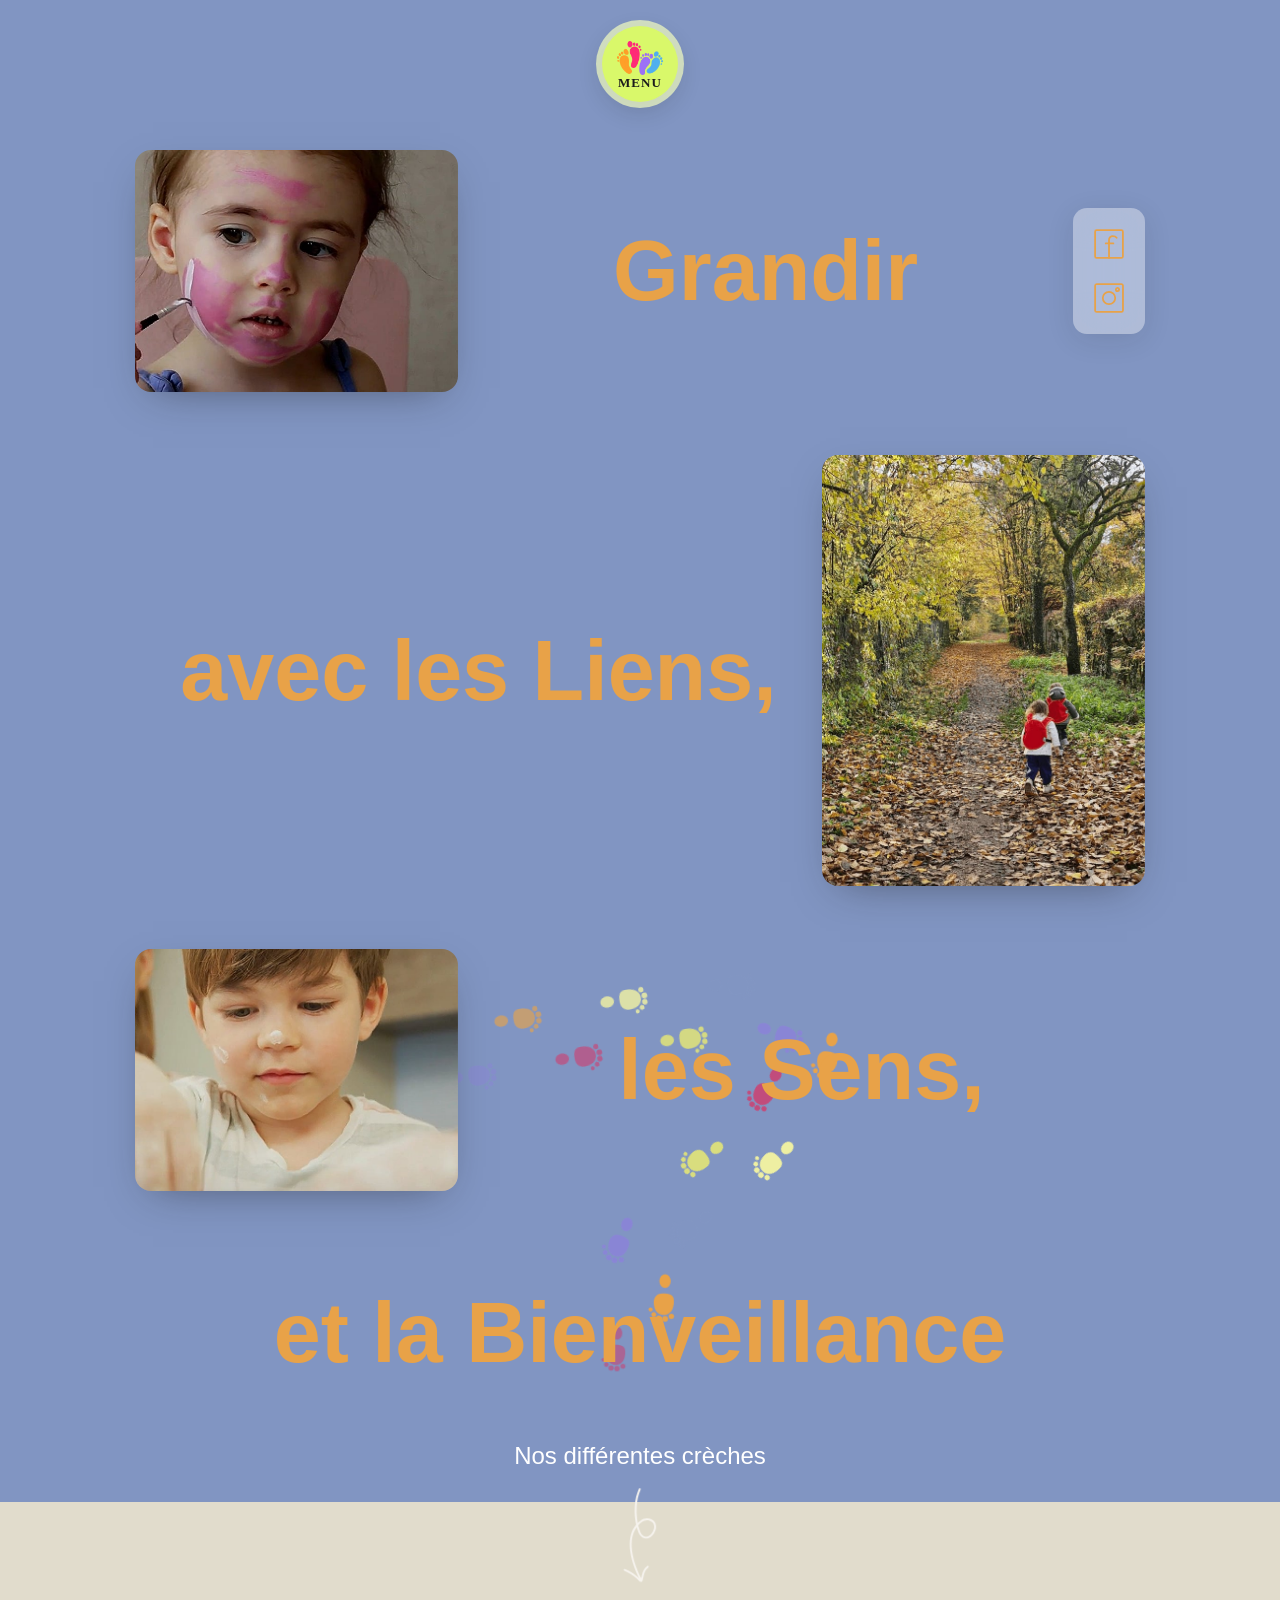
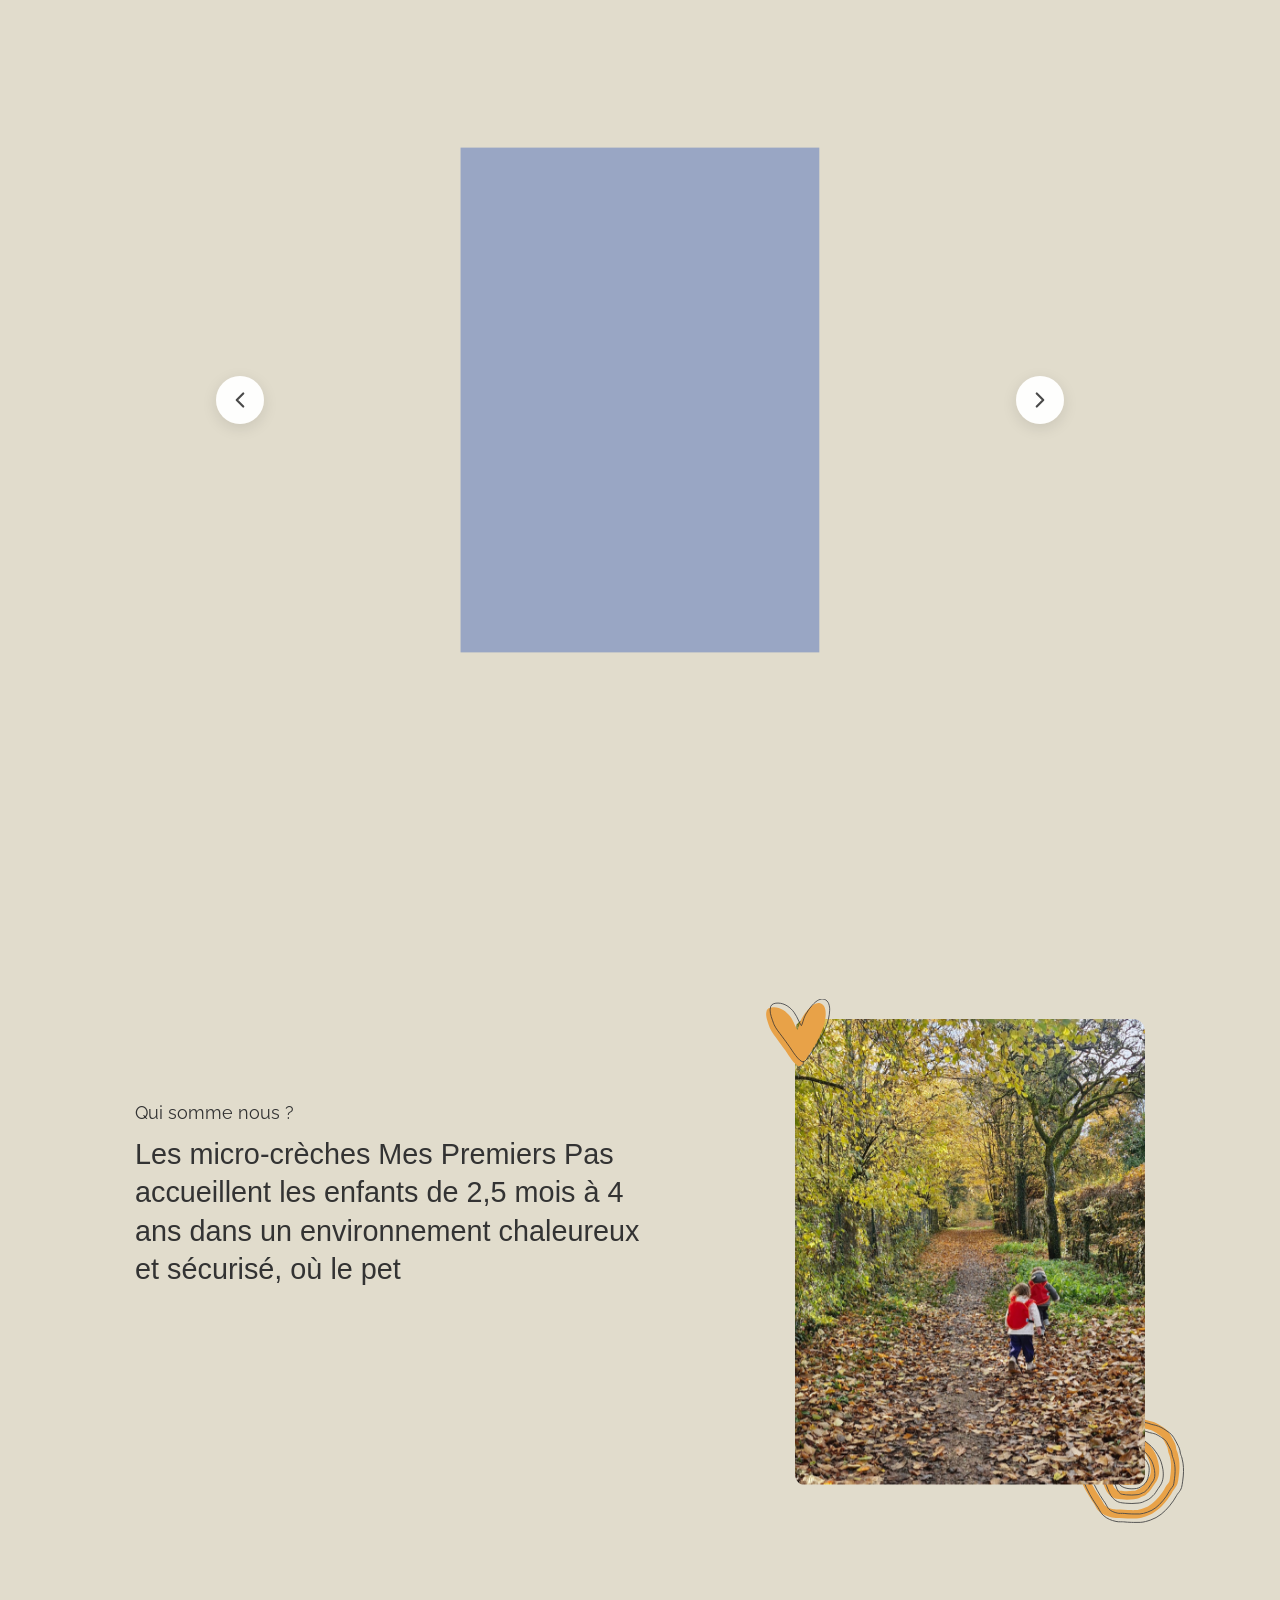
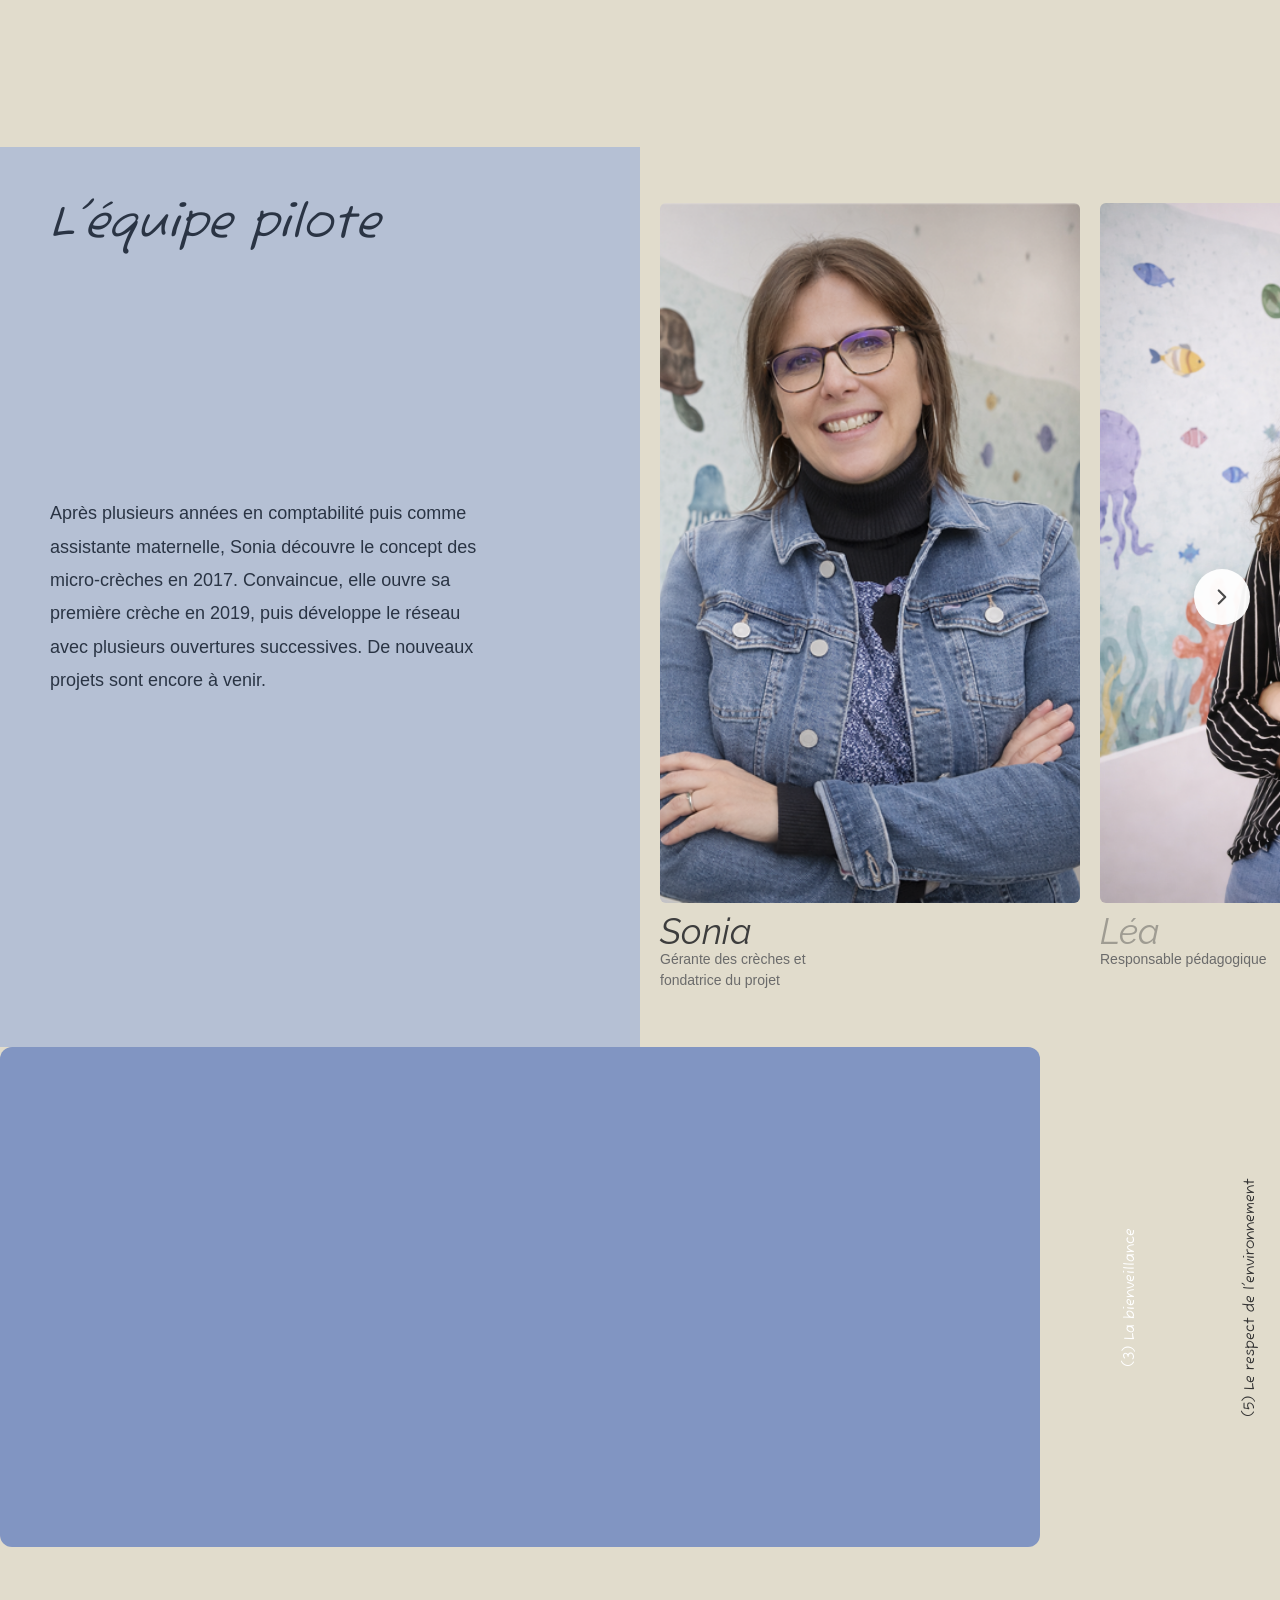
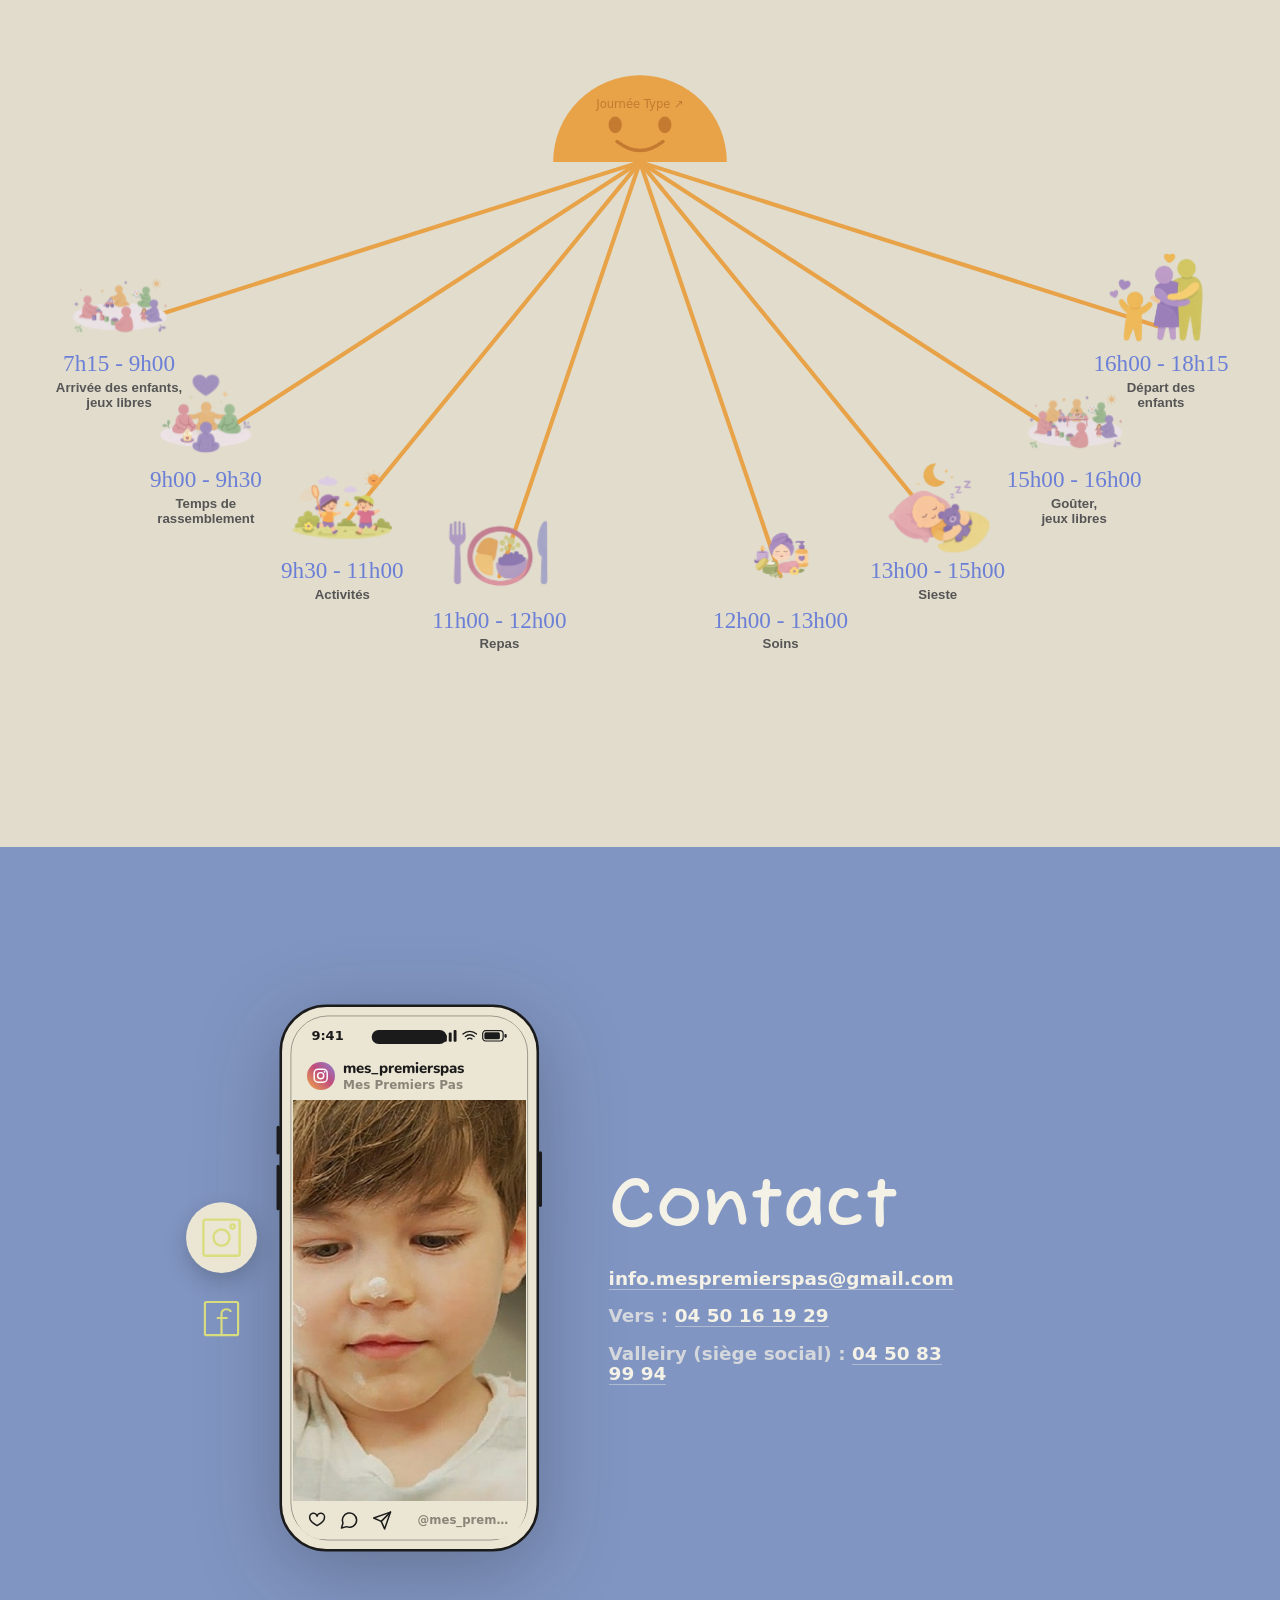
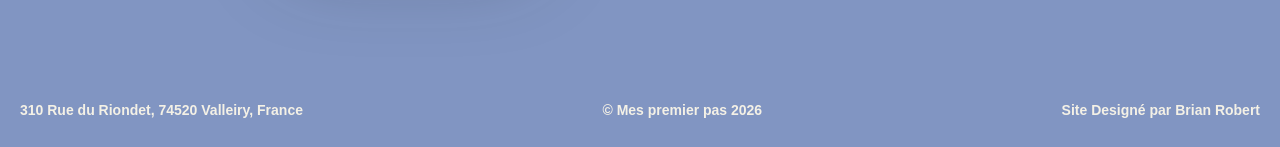
==== commit 05b47955: "Miroir statique MPP depuis navbar-menu-badge @ e53cdc1" ====
--- a/index.html
+++ b/index.html
@@ -1205,7 +1205,13 @@
       display: flex;
       flex-direction: column;
       justify-content: center;
-      padding: 80px 60px;
+      /* Repères de padding en custom properties : réutilisés tels quels par
+         .section-title (position absolute, T6b) pour s'aligner au même
+         coin sans dupliquer les valeurs en dur — une seule source vraie,
+         y compris au palier 1025-1599px qui les redéfinit plus bas. */
+      --ts-pad-y: 80px;
+      --ts-pad-x: 60px;
+      padding: var(--ts-pad-y) var(--ts-pad-x);
       background: #B5C0D4;
       position: relative;
       overflow: hidden;
@@ -1341,7 +1347,8 @@
     /* DESKTOP NORMAL (1024px - 1599px) */
     @media (min-width: 1025px) and (max-width: 1599px) {
       .text-side {
-        padding: 60px 50px;
+        --ts-pad-y: 60px;
+        --ts-pad-x: 50px;
       }
       
       .section-title {
@@ -1449,6 +1456,21 @@
     }
     
     @media (min-width: 1025px) {
+      /* T6b (retours-v1) : le titre et le texte formaient un seul groupe
+         centré (.text-side en flex-column + justify-content:center).
+         Le titre sort du flux (position absolute, ancré en haut à gauche —
+         top:0/left:0 s'aligne sur le bord intérieur du padding existant,
+         aucune valeur dupliquée) : #dynamic-text devient alors le seul
+         enfant en flux de .text-side, et justify-content:center ne centre
+         plus que lui, verticalement, indépendamment du titre. Repli mobile
+         non nécessaire : #dynamic-text est display:none sous 1025px (voir
+         plus haut), donc le titre y reste seul et inchangé dans le flux. */
+      .section-title {
+        position: absolute;
+        top: var(--ts-pad-y, 80px);
+        left: var(--ts-pad-x, 60px);
+        margin: 0;
+      }
       .btn-voir-desc {
         display: none;
       }
@@ -1672,11 +1694,19 @@
   setTimeout(() => {
     description.textContent = teamData[realIndex].description;
     if (anime) {
+      // T6c (retours-v1) : le texte entrant partait de translateX(0) (simple
+      // fondu sur place) — il ne « arrivait » visuellement de nulle part.
+      // Il part maintenant de translateX(100%) (hors champ à droite, masqué
+      // par l'overflow:hidden de .text-side, T6d) puis glisse jusqu'à sa
+      // position de repos — même transition (durée + easing) que la sortie
+      // ci-dessus et que le transform du #carousel, même déclencheur
+      // (updateSlide(), lignes plus haut).
       dynamicText.style.transition = 'none';
-      dynamicText.style.transform = 'translateX(0)';
+      dynamicText.style.transform = 'translateX(100%)';
       void dynamicText.offsetWidth;   // force le reflow avant de réactiver la transition
       dynamicText.style.transition = 'opacity 0.6s cubic-bezier(0.4, 0, 0.2, 1), transform 0.6s cubic-bezier(0.4, 0, 0.2, 1)';
       dynamicText.style.opacity = '1';
+      dynamicText.style.transform = 'translateX(0)';
     }
   }, delai);
 }
--- a/mpp/planning.css
+++ b/mpp/planning.css
@@ -28,8 +28,13 @@
    seule graphie vérifiable dans ce sandbox — Google Fonts y est bloqué).
    La règle CSS prime sur l'attribut de présentation SVG (spécificité 0).
    Taille +1px (15→16, cran mesuré) : l'horaire (Georgia, 28px) n'est pas
-   touché. */
+   touché.
+   Graisse 700 (gras) : seule graisse supérieure à 400 réellement chargée en
+   self-host pour Fuzzybubbles (@font-face 400/700 uniquement, vérifié par
+   grep dans webflow.shared…css:2201-2216 — aucune 500/600/800/900, un
+   font-weight intermédiaire produirait un gras synthétique). */
 .section-4 .planning-card text[font-family="system-ui, sans-serif"] {
   font-family: 'Fuzzybubbles', sans-serif;
   font-size: 16px;
+  font-weight: 700;
 }
--- a/mpp/footer.css
+++ b/mpp/footer.css
@@ -316,7 +316,12 @@
    La pastille active suit la vue affichée ; le survol verrouille l'écran. */
 .footer-social {
   position: absolute;
-  left: -13%;
+  /* right:100% + margin-right (px) plutôt qu'un left:-X% : le bord droit du
+     bloc colle exactement au bord gauche du téléphone, quelle que soit la
+     largeur de l'icône — un left en % recouvrait le cadre car il ne tenait
+     pas compte de la largeur du bloc lui-même. */
+  right: 100%;
+  margin-right: clamp(12px, 1.6vw, 20px);
   top: 50%;
   transform: translateY(-50%);
   display: flex;
@@ -345,8 +350,29 @@
 .fsoc:hover { transform: scale(1.13); }
 .fsoc:focus-visible { outline: 2px solid #ebe6d4; outline-offset: 3px; }
 
+@media (min-width: 768px) and (max-width: 1023px) and (min-height: 850px) {
+  /* Palier tablette PORTRAIT (768×1024 type iPad) uniquement — la condition
+     min-height exclut le paysage 1024×768, où la place ne manque pas. En
+     portrait, le téléphone (hauteur pilotée en vh) occupe une part bien plus
+     grande de la largeur dispo → plus assez de place pour les icônes à leur
+     gabarit desktop sans sortir de la section. Gabarit réduit ici, mesuré
+     par instrumentation Playwright (marge cible : quelques px positifs).
+     Doit venir APRÈS les règles de base .footer-social/.fsoc pour les
+     surcharger (même spécificité, l'ordre de cascade décide). */
+  .footer-social { margin-right: clamp(5px, 0.8vw, 7px); }
+  .fsoc { width: clamp(26px, 4vh, 30px); height: clamp(26px, 4vh, 30px); }
+}
+
 @media (max-width: 767px) {
-  .footer-social { left: 50%; top: auto; bottom: -7%; flex-direction: row; transform: translateX(-50%); }
+  .footer-social {
+    left: 50%;
+    right: auto;             /* annule le right:100% desktop, sinon left+right actifs ensemble écrasent la largeur */
+    margin-right: 0;
+    top: auto;
+    bottom: -7%;
+    flex-direction: row;
+    transform: translateX(-50%);
+  }
 }
 
 /* ─── Ancien footer masqué pendant la refonte ─────────────────────────────
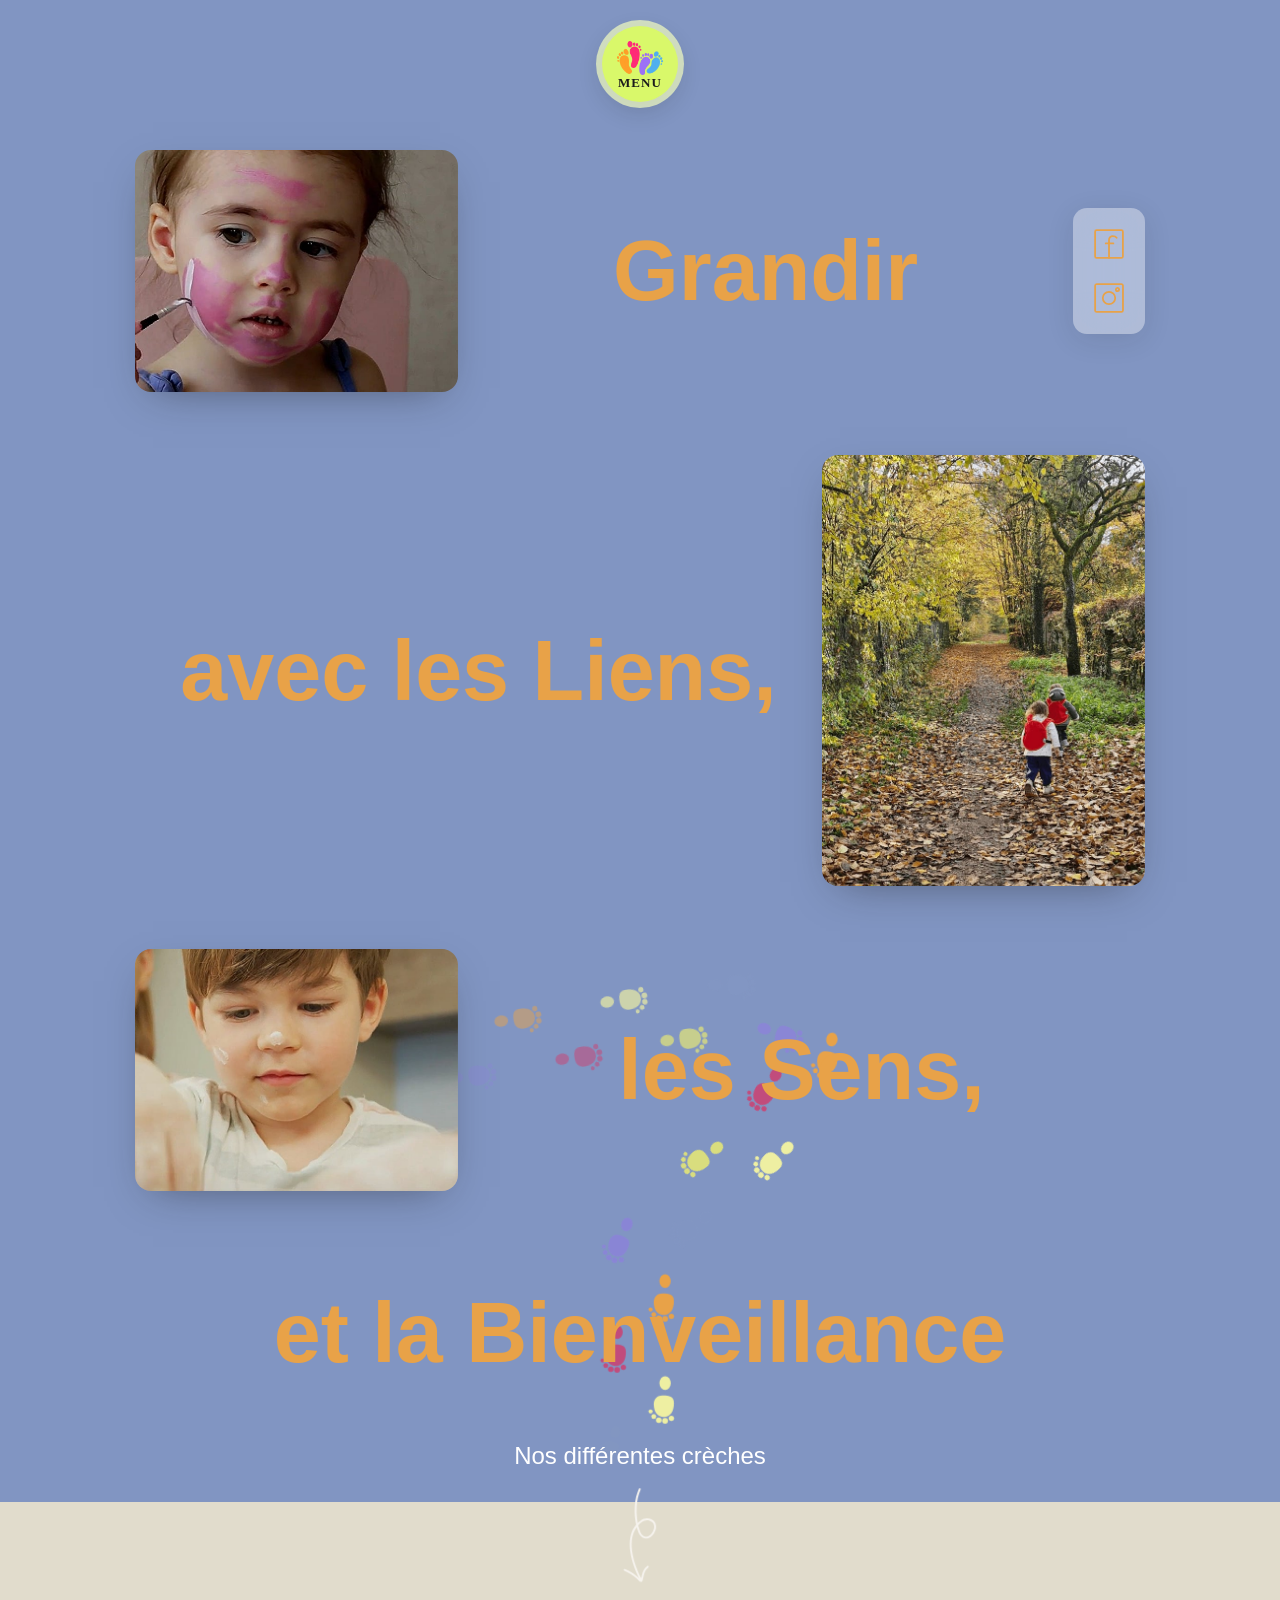
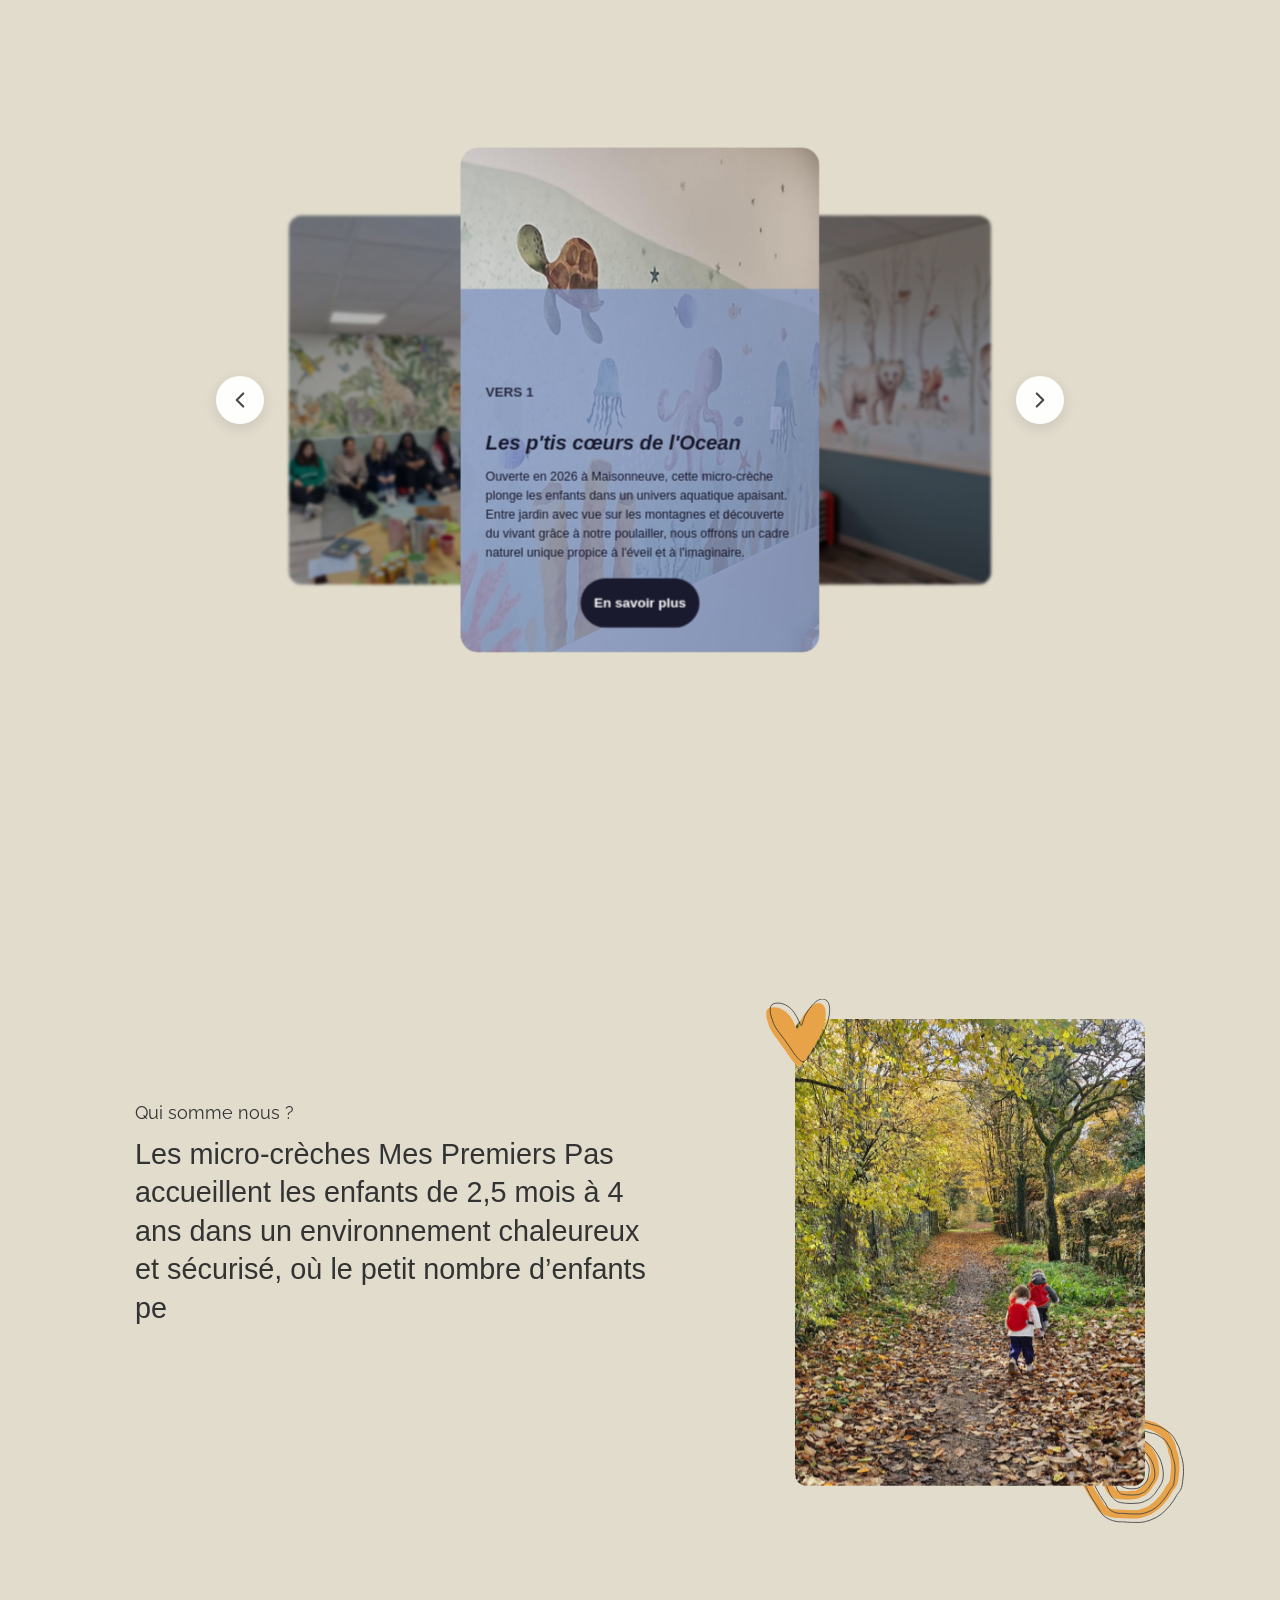
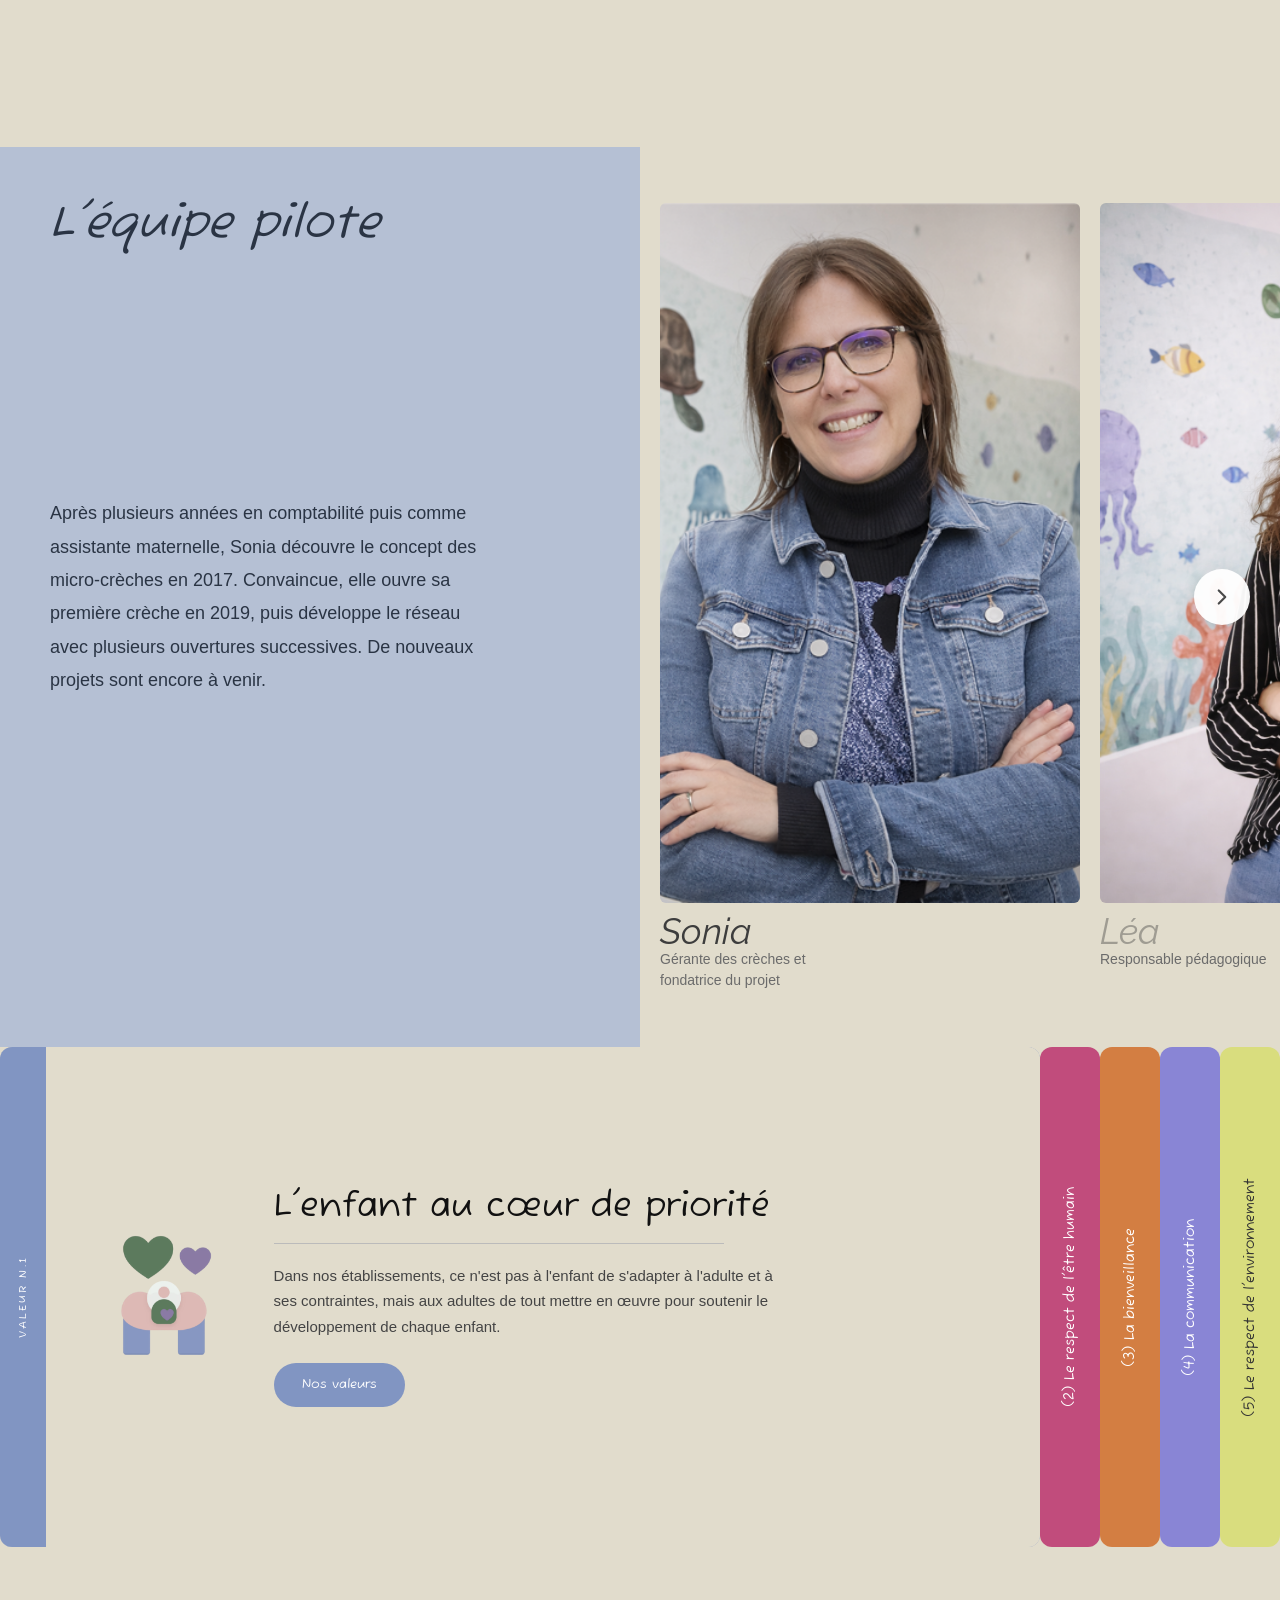
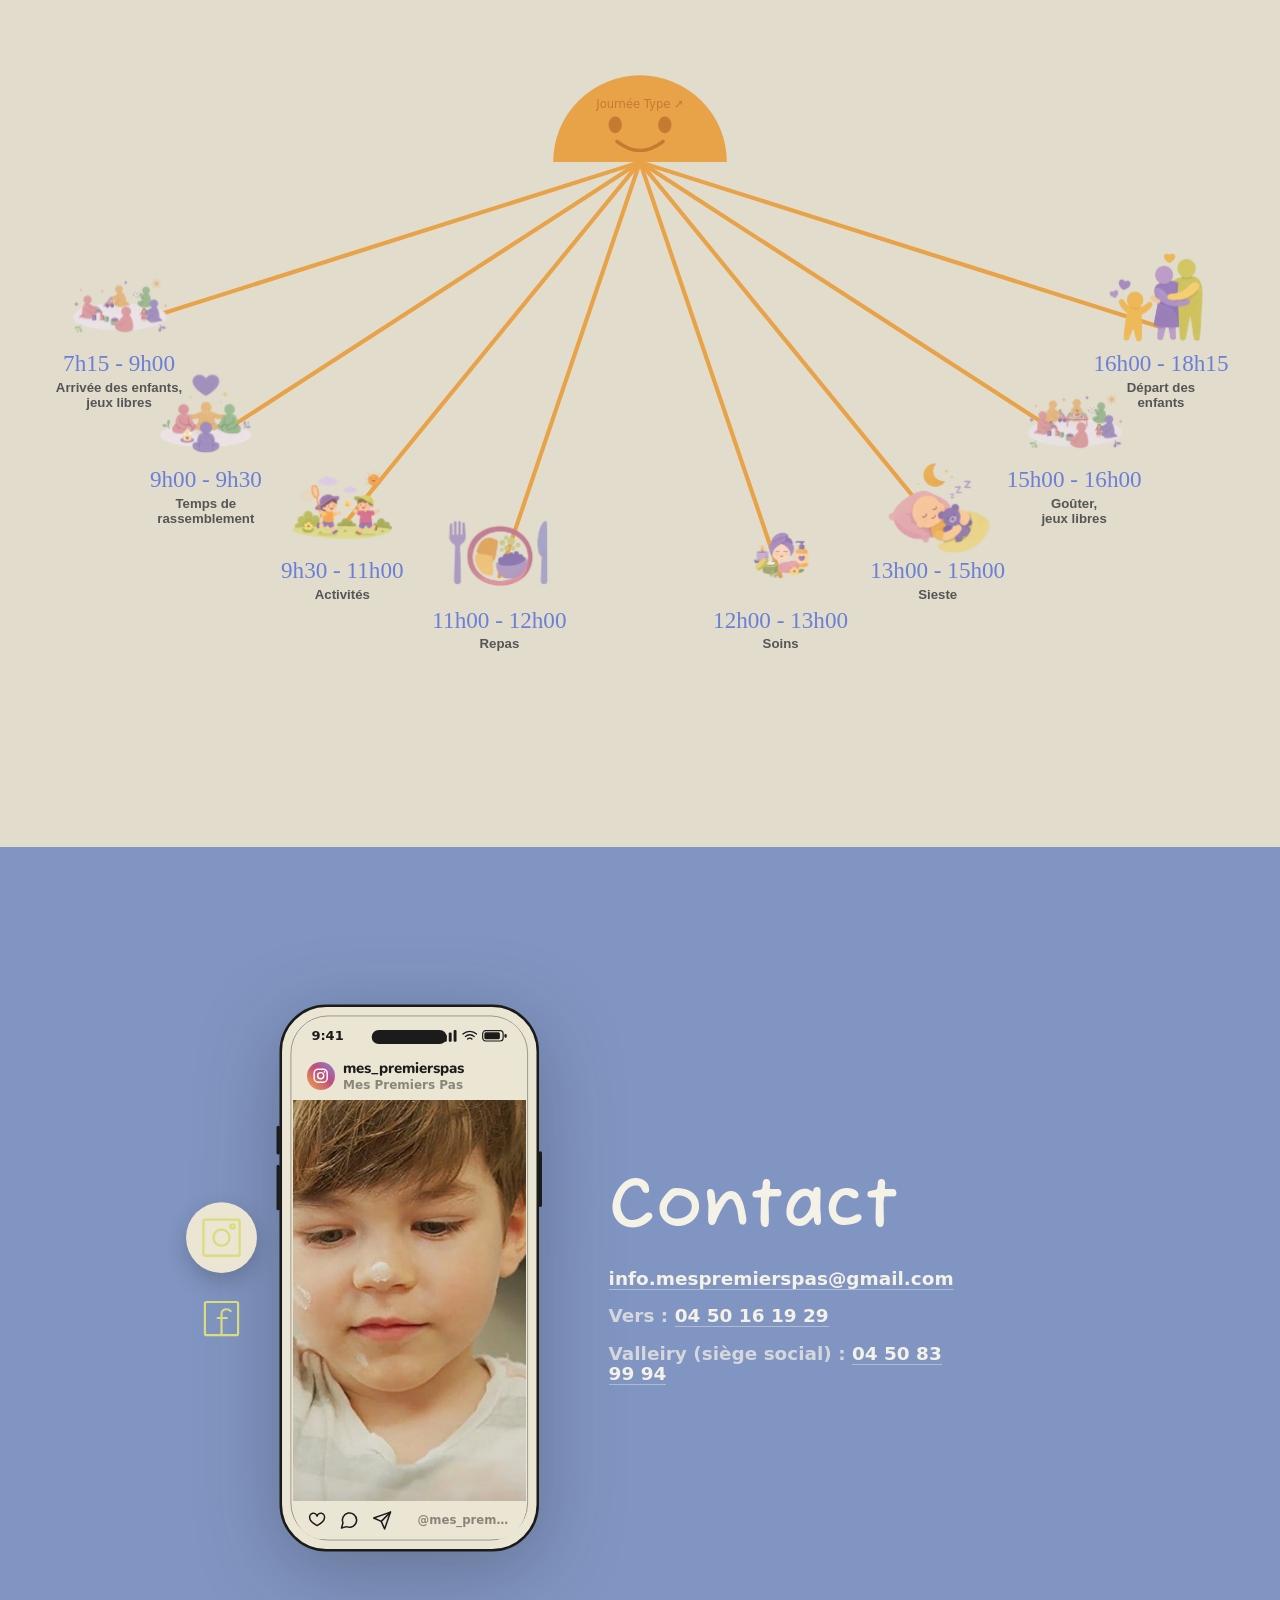
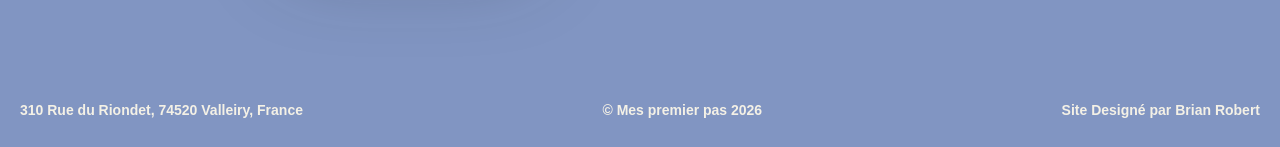
==== commit 2c0c2f14: "Miroir statique MPP depuis claude/mpp-preview-navbar-badge-7bkwjr (mes-premiers-pas) @ 3483011" ====
--- a/index.html
+++ b/index.html
@@ -223,7 +223,7 @@
   .mobile-menu .mobile-logo { height: 50px; }
 }
 </style>
-<script src="assets/cdnjs.cloudflare.com/ajax/libs/matter-js/0.19.0/matter.min.js"></script><style>
+<style>
 /* HERO */
 .h1-hero-main { opacity: 0; transition: opacity 0.5s ease-out, transform 0.5s ease-out; }
 .h1-hero-main._01, .h1-hero-main._03 { transform: translateX(-25px); }
@@ -637,38 +637,6 @@
 .footer-section:hover [class*="Image-bg-footer-"] {
   filter: drop-shadow(0 0 10px rgba(255, 255, 255, 0.1));
 }
-
-/* ==========================================
-   TAILLES INDIVIDUELLES (optionnel)
-   Personnalise la taille de chaque sticker
-   ========================================== */
-
-.Image-bg-footer-1 {
-  width: 100px;
-}
-
-.Image-bg-footer-2 {
-  width: 70px;
-}
-
-.Image-bg-footer-3 {
-  width: 90px;
-}
-
-.Image-bg-footer-4 {
-  width: 75px;
-}
-
-.Image-bg-footer-5 {
-  width: 85px;
-}
-
-/* Pour ajouter plus d'images, continue le pattern :
-.Image-bg-footer-6 {
-  width: 80px;
-}
-*/
-
 /* ==========================================
    CONTENU DU FOOTER (au-dessus des stickers)
    ========================================== */
@@ -689,7 +657,7 @@
   <style>:root{--mpp-back-to-top:var(--mpp-lime);}</style>
 </head><body class="body"><div class="page-wrapper"><div data-animation="default" data-collapse="medium" data-duration="400" data-easing="ease" data-easing2="ease" role="banner" class="navbar-2 w-nav"><div class="container w-container"><div class="navbar-gauche"><img src="assets/cdn.prod.website-files.com/6976e155d54ea0f654b007b1/697999635820c3472029c0ec_logo.png" loading="lazy" sizes="100vw" srcset="assets/cdn.prod.website-files.com/6976e155d54ea0f654b007b1/697999635820c3472029c0ec_logo-p-500.png 500w, assets/cdn.prod.website-files.com/6976e155d54ea0f654b007b1/697999635820c3472029c0ec_logo-p-800.png 800w, assets/cdn.prod.website-files.com/6976e155d54ea0f654b007b1/697999635820c3472029c0ec_logo-p-1080.png 1080w, assets/cdn.prod.website-files.com/6976e155d54ea0f654b007b1/697999635820c3472029c0ec_logo.png 1536w" alt="" class="image-4"/><a href="index.html" data-text="Nos valeurs" class="link">Acceuil</a><a href="/" data-text="Nos valeurs" aria-current="page" class="link w--current">Nos crèches</a><a href="about.html" data-text="Nos valeurs" class="link">Nos valeurs</a><a href="journee-type.html" data-text="Journée type" class="link">Journée type</a><a href="#" data-text="Recrutement" class="link" aria-disabled="true">Recrutement</a></div><div class="navbar-droite"><div class="text-block"><a href="tel:+33450839994" class="link-2">+33 4 50 83 99 94</a></div><a href="https://www.labulledespetitspas.com/_files/ugd/2ab568_b72a1b0fc9e649818590a7ef41905c2d.pdf" class="button type1 pre-inscription w-button">Pré-inscription</a></div></div></div><section class="hero-section main"><div class="mpp-hero"><img class="mpp-hero-img mpp-hero-img--maquillage" src="mpp/img/hero-maquillage.jpg" alt="Un enfant se maquille le visage" width="351" height="236"/><h1 class="mpp-hero-titre"><span class="mpp-hero-l mpp-hero-l--grandir">Grandir</span><span class="mpp-hero-l mpp-hero-l--liens">avec les Liens,</span><span class="mpp-hero-l mpp-hero-l--sens">les Sens,</span><span class="mpp-hero-l mpp-hero-l--bienveillance">et la Bienveillance</span></h1><img class="mpp-hero-img mpp-hero-img--chemin" src="mpp/img/hero-chemin.jpg" alt="Deux enfants marchent sur un chemin couvert de feuilles" width="760" height="1013"/><img class="mpp-hero-img mpp-hero-img--cuisine" src="mpp/img/hero-cuisine.jpg" alt="Un enfant participe a un atelier cuisine" width="366" height="270"/><div class="box-reseaux"><a href="https://www.facebook.com/mes.premierpas.52/about?locale=fr_FR" target="_blank" class="link-reseaux w-inline-block"><img src="mpp/img/reseau-facebook.svg" loading="lazy" alt=""/></a><a href="https://www.instagram.com/mes_premierspas/" target="_blank" class="link-reseaux w-inline-block"><img src="mpp/img/reseau-instagram.svg" loading="lazy" alt="" class="link-reseaux"/></a></div><div class="div-footer-hero"><h3 class="heading">Nos différentes crèches</h3><img src="assets/cdn.prod.website-files.com/6976e155d54ea0f654b007b1/697d959e9465462bce238825_Arrow_11.svg" loading="lazy" alt="" class="image-5"/></div></div></section><section class="cc-section"><div class="cc-wrap"><div class="code-embed-4 w-embed w-script"><!-- CAROUSEL 3D - V6 RESPONSIVE AMÉLIORÉE -->
 
-<link href="https://fonts.googleapis.com/css2?family=Nunito:wght@400;600&family=Raleway:wght@600;700&display=swap" rel="stylesheet">
+<link href="https://fonts.googleapis.com/css2?family=Fuzzy+Bubbles:wght@400;700&family=Nunito:wght@400;500;600&family=Raleway:ital,wght@0,400;0,600;0,700;1,400&display=swap" rel="stylesheet">
 
 <style>
 .cc-wrap, .cc-section, .w-embed {
@@ -1180,7 +1148,6 @@
 <meta charset="UTF-8">
 <meta name="viewport" content="width=device-width, initial-scale=1.0">
 <title>Équipe pilote - Carrousel</title>
-<link href="https://fonts.googleapis.com/css2?family=Fuzzy+Bubbles&family=Nunito:wght@400;600&family=Raleway:ital,wght@0,400;1,400&display=swap" rel="stylesheet">
 <style>
     * {
       margin: 0;
@@ -1782,9 +1749,6 @@
   <script src="mpp/footer.js"></script>
 </body>
 </html></div><section class="cc-valeurs"><div class="w-embed w-script"><!-- ACCORDÉON VALEURS - MES PREMIERS PAS -->
-
-<link href="https://fonts.googleapis.com/css2?family=Fuzzy+Bubbles:wght@400;700&family=Nunito:wght@400;500;600&display=swap" rel="stylesheet">
-
 <style>
 .val-wrapper {
   display: flex;
@@ -2624,194 +2588,7 @@
   <img class="Image-bg-footer-07" src="assets/cdn.prod.website-files.com/6976e155d54ea0f654b007b1/69c155722ab4431e573bfe32_sticker_17.svg" alt="">
 </div>
 
-<script src="assets/cdnjs.cloudflare.com/ajax/libs/matter-js/0.19.0/matter.min.js"></script>
-<script>
-(function() {
-  const container = document.querySelector('.footer-section');
-  if (!container) return;
-
-  let animationStarted = false;
-
-  const observer = new IntersectionObserver((entries) => {
-    entries.forEach(entry => {
-      if (entry.isIntersecting && !animationStarted) {
-        animationStarted = true;
-        startPhysics();
-        observer.disconnect();
-      }
-    });
-  }, { threshold: 0.2 });
-
-  observer.observe(container);
-
-  function startPhysics() {
-    if (typeof Matter === 'undefined') return;
-
-    const { Engine, Bodies, Composite, Body } = Matter;
-    
-    let W = container.offsetWidth;
-    let H = container.offsetHeight;
-
-    const engine = Engine.create();
-    engine.world.gravity.y = 0;
-    engine.world.gravity.x = 0;
-
-    const wallThickness = 100;
-    let walls = [
-      Bodies.rectangle(W/2, H + wallThickness/2, W + 200, wallThickness, { isStatic: true }),
-      Bodies.rectangle(W/2, -wallThickness/2, W + 200, wallThickness, { isStatic: true }),
-      Bodies.rectangle(-wallThickness/2, H/2, wallThickness, H + 200, { isStatic: true }),
-      Bodies.rectangle(W + wallThickness/2, H/2, wallThickness, H + 200, { isStatic: true })
-    ];
-    Composite.add(engine.world, walls);
-
-    const stickers = document.querySelectorAll('[class*="Image-bg-footer-"]');
-    const bodies = [];
-
-    stickers.forEach((img, index) => {
-      const size = Math.max(img.offsetWidth, img.offsetHeight) || 160;
-      const radius = size / 2;
-      
-      const x = 100 + Math.random() * (W - 200);
-      const y = 100 + Math.random() * (H - 200);
-
-      const body = Bodies.circle(x, y, radius, {
-        restitution: 0.5,
-        friction: 0.01,
-        frictionAir: 0.015,
-        density: 0.0003
-      });
-
-      Body.setAngularVelocity(body, (Math.random() - 0.5) * 0.02);
-      Body.setVelocity(body, { 
-        x: (Math.random() - 0.5) * 1, 
-        y: (Math.random() - 0.5) * 1 
-      });
-
-      bodies.push({ body, element: img, radius });
-      Composite.add(engine.world, body);
-    });
-
-    let mousePos = { x: W/2, y: H/2 };
-    let lastMousePos = { x: W/2, y: H/2 };
-    let mouseVelocity = { x: 0, y: 0 };
-    
-    function updateMouseVelocity(newX, newY) {
-      mouseVelocity.x = (newX - lastMousePos.x) * 0.3;
-      mouseVelocity.y = (newY - lastMousePos.y) * 0.3;
-      lastMousePos.x = mousePos.x;
-      lastMousePos.y = mousePos.y;
-      mousePos.x = newX;
-      mousePos.y = newY;
-    }
-
-    function applyWaterCurrent() {
-      const currentStrength = Math.sqrt(mouseVelocity.x ** 2 + mouseVelocity.y ** 2);
-      
-      if (currentStrength > 0.5) {
-        bodies.forEach(({ body }) => {
-          const dx = body.position.x - mousePos.x;
-          const dy = body.position.y - mousePos.y;
-          const dist = Math.sqrt(dx * dx + dy * dy);
-          
-          const influenceRadius = 300;
-          
-          if (dist < influenceRadius) {
-            const influence = (1 - dist / influenceRadius) * 0.0004;
-            
-            Body.applyForce(body, body.position, {
-              x: mouseVelocity.x * influence,
-              y: mouseVelocity.y * influence
-            });
-            
-            Body.setAngularVelocity(body, body.angularVelocity + mouseVelocity.x * 0.0001);
-          }
-        });
-      }
-      
-      mouseVelocity.x *= 0.95;
-      mouseVelocity.y *= 0.95;
-    }
-
-    container.addEventListener('mousemove', (e) => {
-      const rect = container.getBoundingClientRect();
-      updateMouseVelocity(e.clientX - rect.left, e.clientY - rect.top);
-    });
-
-    container.addEventListener('touchmove', (e) => {
-      const rect = container.getBoundingClientRect();
-      const touch = e.touches[0];
-      updateMouseVelocity(touch.clientX - rect.left, touch.clientY - rect.top);
-    });
-
-    function addFloatEffect() {
-      bodies.forEach(({ body }, index) => {
-        const time = Date.now() * 0.001;
-        const offsetX = Math.sin(time * 0.5 + index * 1.5) * 0.00002;
-        const offsetY = Math.cos(time * 0.4 + index * 1.2) * 0.00002;
-        
-        Body.applyForce(body, body.position, {
-          x: offsetX,
-          y: offsetY
-        });
-        
-        const rotationForce = Math.sin(time * 0.3 + index) * 0.0001;
-        Body.setAngularVelocity(body, body.angularVelocity * 0.99 + rotationForce);
-      });
-    }
-
-    function update() {
-      Engine.update(engine, 1000/60);
-      applyWaterCurrent();
-      addFloatEffect();
-      
-      bodies.forEach(({ body, element, radius }) => {
-        const x = body.position.x - radius;
-        const y = body.position.y - radius;
-        const angle = body.angle * (180 / Math.PI);
-        element.style.transform = `translate(${x}px, ${y}px) rotate(${angle}deg)`;
-      });
-      
-      requestAnimationFrame(update);
-    }
-    
-    update();
-
-    let resizeTimeout;
-    window.addEventListener('resize', () => {
-      clearTimeout(resizeTimeout);
-      resizeTimeout = setTimeout(() => {
-        const oldW = W, oldH = H;
-        W = container.offsetWidth;
-        H = container.offsetHeight;
-        
-        walls.forEach(wall => Composite.remove(engine.world, wall));
-        walls = [
-          Bodies.rectangle(W/2, H + wallThickness/2, W + 200, wallThickness, { isStatic: true }),
-          Bodies.rectangle(W/2, -wallThickness/2, W + 200, wallThickness, { isStatic: true }),
-          Bodies.rectangle(-wallThickness/2, H/2, wallThickness, H + 200, { isStatic: true }),
-          Bodies.rectangle(W + wallThickness/2, H/2, wallThickness, H + 200, { isStatic: true })
-        ];
-        Composite.add(engine.world, walls);
-        
-        // Mettre à jour les rayons des corps physiques selon la nouvelle taille CSS
-        bodies.forEach(({ body, element }) => {
-          const newSize = Math.max(element.offsetWidth, element.offsetHeight);
-          const newRadius = newSize / 2;
-          const scale = newRadius / body.circleRadius;
-          
-          Body.scale(body, scale, scale);
-          
-          Body.setPosition(body, {
-            x: Math.min(Math.max(body.position.x * (W/oldW), newRadius + 10), W - newRadius - 10),
-            y: Math.min(Math.max(body.position.y * (H/oldH), newRadius + 10), H - newRadius - 10)
-          });
-        });
-      }, 100);
-    });
-  }
-})();
-</script></div><div class="footer-scene"><div class="footer-phone"><img class="footer-totem footer-totem--1" src="https://pub-b62969cb28c74eaa82f2cc05d4ae9428.r2.dev/mpp/icones/totem-foret.png" alt="" aria-hidden="true" loading="lazy"/><img class="footer-totem footer-totem--2" src="https://pub-b62969cb28c74eaa82f2cc05d4ae9428.r2.dev/mpp/icones/totem-savane.png" alt="" aria-hidden="true" loading="lazy"/><img class="footer-totem footer-totem--3" src="https://pub-b62969cb28c74eaa82f2cc05d4ae9428.r2.dev/mpp/icones/totem-ocean.png" alt="" aria-hidden="true" loading="lazy"/><img class="footer-totem footer-totem--4" src="https://pub-b62969cb28c74eaa82f2cc05d4ae9428.r2.dev/mpp/icones/totem-montagne.png" alt="" aria-hidden="true" loading="lazy"/><svg class="footer-phone__frame" viewBox="0 0 320 660" xmlns="http://www.w3.org/2000/svg" role="img" aria-label="Téléphone présentant les réseaux sociaux de la crèche"><!-- boutons latéraux --><rect x="3" y="150" width="4" height="34" rx="2" fill="#1b1b1b"/><rect x="3" y="196" width="4" height="54" rx="2" fill="#1b1b1b"/><rect x="313" y="180" width="4" height="66" rx="2" fill="#1b1b1b"/><!-- corps --><rect x="8" y="8" width="304" height="644" rx="54" ry="54" fill="#ebe6d4" stroke="#1b1b1b" stroke-width="3"/><!-- lisere d'ecran fin --><rect x="20" y="20" width="280" height="620" rx="44" ry="44" fill="#ebe6d4" stroke="#1b1b1b" stroke-width="1" stroke-opacity="0.45"/></svg><div class="footer-phone__screen"><div class="footer-phone__island" aria-hidden="true"></div><div class="footer-phone__statusbar"><span class="sb-time">9:41</span><span class="sb-icons" aria-hidden="true"><svg viewBox="0 0 18 12" fill="#1b1b1b"><rect x="0" y="8" width="3" height="4" rx="1"/><rect x="5" y="5" width="3" height="7" rx="1"/><rect x="10" y="2.5" width="3" height="9.5" rx="1"/><rect x="15" y="0" width="3" height="12" rx="1"/></svg><svg viewBox="0 0 16 12" fill="none" stroke="#1b1b1b" stroke-width="1.4" stroke-linecap="round"><path d="M1 4.2A10 10 0 0 1 15 4.2"/><path d="M3.4 6.8A6.4 6.4 0 0 1 12.6 6.8"/><path d="M5.8 9.3A2.9 2.9 0 0 1 10.2 9.3"/></svg><svg viewBox="0 0 26 12" fill="none"><rect x="0.7" y="0.7" width="21" height="10.6" rx="3" stroke="#1b1b1b" stroke-width="1.2"/><rect x="2.4" y="2.4" width="16" height="7.2" rx="1.6" fill="#1b1b1b"/><rect x="23" y="4" width="2.4" height="4" rx="1.2" fill="#1b1b1b"/></svg></span></div><div class="footer-phone__content"></div></div><div class="footer-social"><a class="fsoc fsoc--instagram" data-net="instagram" href="https://www.instagram.com/mes_premierspas/" target="_blank" rel="noopener" aria-label="Instagram — Mes Premiers Pas"><img loading="lazy" src="mpp/img/reseau-instagram-footer.svg" alt=""/></a><a class="fsoc fsoc--facebook" data-net="facebook" href="https://www.facebook.com/mes.premierpas.52/about?locale=fr_FR" target="_blank" rel="noopener" aria-label="Facebook — Mes Premiers Pas"><img loading="lazy" src="mpp/img/reseau-facebook-footer.svg" alt=""/></a></div></div><div class="footer-contact"><h2 class="footer-contact__title">Contact</h2><ul class="footer-contact__list" aria-label="Coordonnées"></ul></div></div><div class="content-footer"><div class="infos-reseaux"><h3 class="heading-5">Rejoignez-nous !</h3><div class="div-res"><a href="https://www.instagram.com/mes_premierspas/" target="_blank" class="reseaux insta w-inline-block"><img loading="lazy" src="mpp/img/reseau-instagram-footer.svg" alt=""/></a><a href="https://www.facebook.com/mes.premierpas.52/about?locale=fr_FR" target="_blank" class="reseaux w-inline-block"><img loading="lazy" src="mpp/img/reseau-facebook-footer.svg" alt="" class="image-14"/></a></div></div><div class="separateur"></div><div class="contact"><h3 class="heading-6">Contact</h3><div class="rich-text-block w-richtext"><blockquote class="block-quote"><a href="https://www.mespremierspas.net/" class="link-3">info.mespremierspas@gmail.com</a></blockquote><blockquote class="paragraph">Vers : 04 50 16 19 29</blockquote><blockquote class="paragraph-2">Valleiry (siège social) : 04 50 83 99 94</blockquote><p>‍</p></div></div></div><div class="informations-complementaire"><div class="ff-footer">310 Rue du Riondet, 74520 Valleiry, France</div><div class="ff-footer">© Mes premier pas 2026</div><div class="ff-footer">Site Designé par Brian Robert</div></div></div></section></div><script src="assets/d3e54v103j8qbb.cloudfront.net/js/jquery-3.5.1.min.dc5e7f18c8.js?site=6976e155d54ea0f654b007b1" type="text/javascript" integrity="sha256-9/aliU8dGd2tb6OSsuzixeV4y/faTqgFtohetphbbj0=" crossorigin="anonymous"></script><script src="assets/cdn.prod.website-files.com/6976e155d54ea0f654b007b1/js/webflow.schunk.36b8fb49256177c8.js" type="text/javascript" integrity="sha384-4abIlA5/v7XaW1HMXKBgnUuhnjBYJ/Z9C1OSg4OhmVw9O3QeHJ/qJqFBERCDPv7G" crossorigin="anonymous"></script><script src="assets/cdn.prod.website-files.com/6976e155d54ea0f654b007b1/js/webflow.schunk.393b714c35c62e6b.js" type="text/javascript" integrity="sha384-x0A60RRiTmePcmSrFkzEzmqkxHSAlHdtvbT8T774orJNsVh3uSj81FqWtuSgybAO" crossorigin="anonymous"></script><script src="assets/cdn.prod.website-files.com/6976e155d54ea0f654b007b1/js/webflow.d8c053e2.2bd61c3b1c2389f7.js" type="text/javascript" integrity="sha384-1gKB3CogA5P9Y956rsQeA+ROXdxJBE6/ydqoTTK73QHkrczo0dzUHKvtvmNmXQnL" crossorigin="anonymous"></script><script>
+</div><div class="footer-scene"><div class="footer-phone"><img class="footer-totem footer-totem--1" src="https://pub-b62969cb28c74eaa82f2cc05d4ae9428.r2.dev/mpp/icones/totem-foret.png" alt="" aria-hidden="true" loading="lazy"/><img class="footer-totem footer-totem--2" src="https://pub-b62969cb28c74eaa82f2cc05d4ae9428.r2.dev/mpp/icones/totem-savane.png" alt="" aria-hidden="true" loading="lazy"/><img class="footer-totem footer-totem--3" src="https://pub-b62969cb28c74eaa82f2cc05d4ae9428.r2.dev/mpp/icones/totem-ocean.png" alt="" aria-hidden="true" loading="lazy"/><img class="footer-totem footer-totem--4" src="https://pub-b62969cb28c74eaa82f2cc05d4ae9428.r2.dev/mpp/icones/totem-montagne.png" alt="" aria-hidden="true" loading="lazy"/><svg class="footer-phone__frame" viewBox="0 0 320 660" xmlns="http://www.w3.org/2000/svg" role="img" aria-label="Téléphone présentant les réseaux sociaux de la crèche"><!-- boutons latéraux --><rect x="3" y="150" width="4" height="34" rx="2" fill="#1b1b1b"/><rect x="3" y="196" width="4" height="54" rx="2" fill="#1b1b1b"/><rect x="313" y="180" width="4" height="66" rx="2" fill="#1b1b1b"/><!-- corps --><rect x="8" y="8" width="304" height="644" rx="54" ry="54" fill="#ebe6d4" stroke="#1b1b1b" stroke-width="3"/><!-- lisere d'ecran fin --><rect x="20" y="20" width="280" height="620" rx="44" ry="44" fill="#ebe6d4" stroke="#1b1b1b" stroke-width="1" stroke-opacity="0.45"/></svg><div class="footer-phone__screen"><div class="footer-phone__island" aria-hidden="true"></div><div class="footer-phone__statusbar"><span class="sb-time">9:41</span><span class="sb-icons" aria-hidden="true"><svg viewBox="0 0 18 12" fill="#1b1b1b"><rect x="0" y="8" width="3" height="4" rx="1"/><rect x="5" y="5" width="3" height="7" rx="1"/><rect x="10" y="2.5" width="3" height="9.5" rx="1"/><rect x="15" y="0" width="3" height="12" rx="1"/></svg><svg viewBox="0 0 16 12" fill="none" stroke="#1b1b1b" stroke-width="1.4" stroke-linecap="round"><path d="M1 4.2A10 10 0 0 1 15 4.2"/><path d="M3.4 6.8A6.4 6.4 0 0 1 12.6 6.8"/><path d="M5.8 9.3A2.9 2.9 0 0 1 10.2 9.3"/></svg><svg viewBox="0 0 26 12" fill="none"><rect x="0.7" y="0.7" width="21" height="10.6" rx="3" stroke="#1b1b1b" stroke-width="1.2"/><rect x="2.4" y="2.4" width="16" height="7.2" rx="1.6" fill="#1b1b1b"/><rect x="23" y="4" width="2.4" height="4" rx="1.2" fill="#1b1b1b"/></svg></span></div><div class="footer-phone__content"></div></div><div class="footer-social"><a class="fsoc fsoc--instagram" data-net="instagram" href="https://www.instagram.com/mes_premierspas/" target="_blank" rel="noopener" aria-label="Instagram — Mes Premiers Pas"><img loading="lazy" src="mpp/img/reseau-instagram-footer.svg" alt=""/></a><a class="fsoc fsoc--facebook" data-net="facebook" href="https://www.facebook.com/mes.premierpas.52/about?locale=fr_FR" target="_blank" rel="noopener" aria-label="Facebook — Mes Premiers Pas"><img loading="lazy" src="mpp/img/reseau-facebook-footer.svg" alt=""/></a></div></div><div class="footer-contact"><h2 class="footer-contact__title">Contact</h2><ul class="footer-contact__list" aria-label="Coordonnées"></ul></div></div><div class="content-footer"><div class="infos-reseaux"><h3 class="heading-5">Rejoignez-nous !</h3><div class="div-res"><a href="https://www.instagram.com/mes_premierspas/" target="_blank" class="reseaux insta w-inline-block"><img loading="lazy" src="mpp/img/reseau-instagram-footer.svg" alt=""/></a><a href="https://www.facebook.com/mes.premierpas.52/about?locale=fr_FR" target="_blank" class="reseaux w-inline-block"><img loading="lazy" src="mpp/img/reseau-facebook-footer.svg" alt="" class="image-14"/></a></div></div><div class="separateur"></div><div class="contact"><h3 class="heading-6">Contact</h3><div class="rich-text-block w-richtext"><blockquote class="block-quote"><a href="https://www.mespremierspas.net/" class="link-3">info.mespremierspas@gmail.com</a></blockquote><blockquote class="paragraph">Vers : 04 50 16 19 29</blockquote><blockquote class="paragraph-2">Valleiry (siège social) : 04 50 83 99 94</blockquote><p>‍</p></div></div></div><div class="informations-complementaire"><div class="ff-footer">310 Rue du Riondet, 74520 Valleiry, France</div><div class="ff-footer">© Mes premier pas 2026</div><div class="ff-footer">Site Designé par Brian Robert</div></div></div></section></div><script src="assets/d3e54v103j8qbb.cloudfront.net/js/jquery-3.5.1.min.dc5e7f18c8.js?site=6976e155d54ea0f654b007b1" type="text/javascript" integrity="sha256-9/aliU8dGd2tb6OSsuzixeV4y/faTqgFtohetphbbj0=" crossorigin="anonymous"></script><script src="assets/cdn.prod.website-files.com/6976e155d54ea0f654b007b1/js/webflow.schunk.36b8fb49256177c8.js" type="text/javascript" integrity="sha384-4abIlA5/v7XaW1HMXKBgnUuhnjBYJ/Z9C1OSg4OhmVw9O3QeHJ/qJqFBERCDPv7G" crossorigin="anonymous"></script><script src="assets/cdn.prod.website-files.com/6976e155d54ea0f654b007b1/js/webflow.schunk.393b714c35c62e6b.js" type="text/javascript" integrity="sha384-x0A60RRiTmePcmSrFkzEzmqkxHSAlHdtvbT8T774orJNsVh3uSj81FqWtuSgybAO" crossorigin="anonymous"></script><script src="assets/cdn.prod.website-files.com/6976e155d54ea0f654b007b1/js/webflow.d8c053e2.2bd61c3b1c2389f7.js" type="text/javascript" integrity="sha384-1gKB3CogA5P9Y956rsQeA+ROXdxJBE6/ydqoTTK73QHkrczo0dzUHKvtvmNmXQnL" crossorigin="anonymous"></script><script>
 document.addEventListener('DOMContentLoaded', function() {
 
   var navbar = document.querySelector('.navbar-2');
@@ -3111,7 +2888,18 @@
     setTimeout(function() { if (elements.reseaux) elements.reseaux.classList.add('visible'); }, timing.reseaux);
     setTimeout(function() { if (elements.footer) elements.footer.classList.add('visible'); }, timing.footer);
   }
-  setTimeout(animateHero, timing.start);
+  // Départ de la cascade asservi à l'état réel du thread plutôt qu'à un
+  // compte à rebours aveugle : si le thread est occupé (scripts Webflow/GSAP
+  // en cours d'exécution), on attend qu'il se libère au lieu de démarrer la
+  // cascade pendant qu'il est bloqué (elle serait alors jouée en rattrapage,
+  // hors écran perçu). timing.start reste le délai plafond : comportement
+  // identique à avant si le thread ne se libère jamais avant lui. Les délais
+  // *entre* éléments (timing.line1..footer) ne changent pas.
+  if ('requestIdleCallback' in window) {
+    requestIdleCallback(animateHero, { timeout: timing.start });
+  } else {
+    requestAnimationFrame(function() { requestAnimationFrame(animateHero); });
+  }
 });
 </script>
 
@@ -3215,335 +3003,4 @@
 });
 </script>
 
-<script>
-  /**
- * Footer Physics Animation
- * Utilise Matter.js pour créer une simulation physique avec gravité,
- * collisions et interaction souris sur les images du footer.
- * 
- * Les images doivent avoir la classe "Image-bg-footer-X" (X = 1, 2, 3, etc.)
- */
-
-class FooterPhysicsAnimation {
-  constructor(sectionSelector = '.footer-section') {
-    this.section = document.querySelector(sectionSelector);
-    if (!this.section) {
-      console.warn('Footer section not found');
-      return;
-    }
-
-    // Récupérer toutes les images avec le pattern "Image-bg-footer-"
-    this.images = Array.from(this.section.querySelectorAll('[class*="Image-bg-footer-"]'));
-    
-    if (this.images.length === 0) {
-      console.warn('No images found with class pattern "Image-bg-footer-X"');
-      return;
-    }
-
-    this.engine = null;
-    this.render = null;
-    this.runner = null;
-    this.bodies = [];
-    this.mouseConstraint = null;
-    
-    this.init();
-  }
-
-  init() {
-    // Attendre que Matter.js soit chargé
-    if (typeof Matter === 'undefined') {
-      console.error('Matter.js is not loaded. Please include it before this script.');
-      return;
-    }
-
-    const { Engine, Render, Runner, Bodies, Composite, Mouse, MouseConstraint, Events } = Matter;
-
-    // Dimensions de la section
-    const bounds = this.section.getBoundingClientRect();
-    const width = bounds.width;
-    const height = bounds.height;
-
-    // Créer le moteur physique
-    this.engine = Engine.create({
-      gravity: {
-        x: 0,
-        y: 0.5 // Gravité modérée
-      }
-    });
-
-    // Créer le renderer (invisible - on utilise les vraies images)
-    this.render = Render.create({
-      element: this.section,
-      engine: this.engine,
-      options: {
-        width: width,
-        height: height,
-        wireframes: false,
-        background: 'transparent',
-        pixelRatio: window.devicePixelRatio
-      }
-    });
-
-    // Cacher le canvas de Matter.js (on utilise les vraies images)
-    this.render.canvas.style.display = 'none';
-
-    // Créer les murs invisibles (bordures de la section)
-    const wallThickness = 60;
-    const walls = [
-      // Sol
-      Bodies.rectangle(width / 2, height + wallThickness / 2, width + wallThickness * 2, wallThickness, { 
-        isStatic: true,
-        render: { visible: false }
-      }),
-      // Plafond
-      Bodies.rectangle(width / 2, -wallThickness / 2, width + wallThickness * 2, wallThickness, { 
-        isStatic: true,
-        render: { visible: false }
-      }),
-      // Mur gauche
-      Bodies.rectangle(-wallThickness / 2, height / 2, wallThickness, height + wallThickness * 2, { 
-        isStatic: true,
-        render: { visible: false }
-      }),
-      // Mur droit
-      Bodies.rectangle(width + wallThickness / 2, height / 2, wallThickness, height + wallThickness * 2, { 
-        isStatic: true,
-        render: { visible: false }
-      })
-    ];
-
-    Composite.add(this.engine.world, walls);
-
-    // Créer un corps physique pour chaque image
-    this.images.forEach((img, index) => {
-      // Position initiale aléatoire dans la section
-      const imgBounds = img.getBoundingClientRect();
-      const imgWidth = imgBounds.width || 80;
-      const imgHeight = imgBounds.height || 80;
-      
-      // Position initiale : répartie dans la section avec un peu de randomisation
-      const startX = (width / (this.images.length + 1)) * (index + 1) + (Math.random() - 0.5) * 100;
-      const startY = Math.random() * (height * 0.5) + 50;
-
-      // Créer le corps physique (cercle pour des collisions plus fluides)
-      const radius = Math.max(imgWidth, imgHeight) / 2;
-      const body = Bodies.circle(startX, startY, radius * 0.7, {
-        restitution: 0.6, // Rebond
-        friction: 0.1,
-        frictionAir: 0.02,
-        density: 0.001,
-        render: { visible: false },
-        label: `image-${index}`
-      });
-
-      // Stocker la référence à l'image
-      body.imageElement = img;
-      body.imageWidth = imgWidth;
-      body.imageHeight = imgHeight;
-
-      this.bodies.push(body);
-      Composite.add(this.engine.world, body);
-
-      // Préparer l'image pour l'animation
-      img.style.position = 'absolute';
-      img.style.left = '0';
-      img.style.top = '0';
-      img.style.transform = 'translate(-50%, -50%)';
-      img.style.pointerEvents = 'none';
-      img.style.willChange = 'transform';
-    });
-
-    // Configuration de la souris
-    const mouse = Mouse.create(this.section);
-    
-    this.mouseConstraint = MouseConstraint.create(this.engine, {
-      mouse: mouse,
-      constraint: {
-        stiffness: 0.1,
-        render: { visible: false }
-      }
-    });
-
-    // Permettre le scroll même sur la section
-    mouse.element.removeEventListener('mousewheel', mouse.mousewheel);
-    mouse.element.removeEventListener('DOMMouseScroll', mouse.mousewheel);
-
-    Composite.add(this.engine.world, this.mouseConstraint);
-
-    // Interaction souris personnalisée : repousser les objets
-    this.setupMouseInteraction();
-
-    // Mettre à jour la position des images à chaque frame
-    Events.on(this.engine, 'afterUpdate', () => {
-      this.updateImagePositions();
-    });
-
-    // Démarrer le moteur
-    this.runner = Runner.create();
-    Runner.run(this.runner, this.engine);
-    Render.run(this.render);
-
-    // Gérer le redimensionnement
-    window.addEventListener('resize', () => this.handleResize());
-
-    // Animation initiale : faire tomber les images
-    this.dropImages();
-  }
-
-  setupMouseInteraction() {
-    let mouseX = 0;
-    let mouseY = 0;
-    let prevMouseX = 0;
-    let prevMouseY = 0;
-
-    this.section.addEventListener('mousemove', (e) => {
-      const bounds = this.section.getBoundingClientRect();
-      prevMouseX = mouseX;
-      prevMouseY = mouseY;
-      mouseX = e.clientX - bounds.left;
-      mouseY = e.clientY - bounds.top;
-
-      // Calculer la vélocité de la souris
-      const velocityX = (mouseX - prevMouseX) * 0.5;
-      const velocityY = (mouseY - prevMouseY) * 0.5;
-
-      // Appliquer une force aux corps proches de la souris
-      this.bodies.forEach(body => {
-        const dx = body.position.x - mouseX;
-        const dy = body.position.y - mouseY;
-        const distance = Math.sqrt(dx * dx + dy * dy);
-        const maxDistance = 150;
-
-        if (distance < maxDistance && distance > 0) {
-          const force = (maxDistance - distance) / maxDistance;
-          const forceX = (dx / distance) * force * 0.002 + velocityX * 0.0005;
-          const forceY = (dy / distance) * force * 0.002 + velocityY * 0.0005;
-          
-          Matter.Body.applyForce(body, body.position, {
-            x: forceX,
-            y: forceY
-          });
-        }
-      });
-    });
-  }
-
-  updateImagePositions() {
-    this.bodies.forEach(body => {
-      const img = body.imageElement;
-      if (img) {
-        const x = body.position.x;
-        const y = body.position.y;
-        const angle = body.angle;
-        
-        img.style.transform = `translate(${x}px, ${y}px) translate(-50%, -50%) rotate(${angle}rad)`;
-      }
-    });
-  }
-
-  dropImages() {
-    // Animation initiale : appliquer une petite impulsion aléatoire
-    this.bodies.forEach((body, index) => {
-      setTimeout(() => {
-        Matter.Body.applyForce(body, body.position, {
-          x: (Math.random() - 0.5) * 0.01,
-          y: -Math.random() * 0.005
-        });
-      }, index * 100);
-    });
-  }
-
-  handleResize() {
-    const bounds = this.section.getBoundingClientRect();
-    const width = bounds.width;
-    const height = bounds.height;
-
-    // Mettre à jour la taille du renderer
-    this.render.options.width = width;
-    this.render.options.height = height;
-    this.render.canvas.width = width;
-    this.render.canvas.height = height;
-
-    // Mettre à jour les murs
-    const walls = this.engine.world.bodies.filter(b => b.isStatic);
-    walls.forEach(wall => Composite.remove(this.engine.world, wall));
-
-    const wallThickness = 60;
-    const newWalls = [
-      Matter.Bodies.rectangle(width / 2, height + wallThickness / 2, width + wallThickness * 2, wallThickness, { 
-        isStatic: true, render: { visible: false }
-      }),
-      Matter.Bodies.rectangle(width / 2, -wallThickness / 2, width + wallThickness * 2, wallThickness, { 
-        isStatic: true, render: { visible: false }
-      }),
-      Matter.Bodies.rectangle(-wallThickness / 2, height / 2, wallThickness, height + wallThickness * 2, { 
-        isStatic: true, render: { visible: false }
-      }),
-      Matter.Bodies.rectangle(width + wallThickness / 2, height / 2, wallThickness, height + wallThickness * 2, { 
-        isStatic: true, render: { visible: false }
-      })
-    ];
-
-    Matter.Composite.add(this.engine.world, newWalls);
-  }
-
-  // Méthode pour ajouter une nouvelle image dynamiquement
-  addImage(imageElement) {
-    const bounds = this.section.getBoundingClientRect();
-    const imgBounds = imageElement.getBoundingClientRect();
-    const imgWidth = imgBounds.width || 80;
-    const imgHeight = imgBounds.height || 80;
-    
-    const startX = Math.random() * bounds.width;
-    const startY = 50;
-    const radius = Math.max(imgWidth, imgHeight) / 2;
-
-    const body = Matter.Bodies.circle(startX, startY, radius * 0.7, {
-      restitution: 0.6,
-      friction: 0.1,
-      frictionAir: 0.02,
-      density: 0.001,
-      render: { visible: false },
-      label: `image-${this.bodies.length}`
-    });
-
-    body.imageElement = imageElement;
-    body.imageWidth = imgWidth;
-    body.imageHeight = imgHeight;
-
-    imageElement.style.position = 'absolute';
-    imageElement.style.left = '0';
-    imageElement.style.top = '0';
-    imageElement.style.transform = 'translate(-50%, -50%)';
-    imageElement.style.pointerEvents = 'none';
-    imageElement.style.willChange = 'transform';
-
-    this.bodies.push(body);
-    Matter.Composite.add(this.engine.world, body);
-  }
-
-  // Méthode pour détruire l'animation
-  destroy() {
-    if (this.runner) Matter.Runner.stop(this.runner);
-    if (this.render) Matter.Render.stop(this.render);
-    if (this.engine) Matter.Engine.clear(this.engine);
-    
-    this.images.forEach(img => {
-      img.style.position = '';
-      img.style.left = '';
-      img.style.top = '';
-      img.style.transform = '';
-      img.style.pointerEvents = '';
-      img.style.willChange = '';
-    });
-  }
-}
-
-// Initialisation automatique au chargement de la page
-document.addEventListener('DOMContentLoaded', () => {
-  // Attendre un peu pour que les images soient chargées
-  setTimeout(() => {
-    window.footerPhysics = new FooterPhysicsAnimation('.footer-section');
-  }, 100);
-});
-</script></body></html>+</body></html>
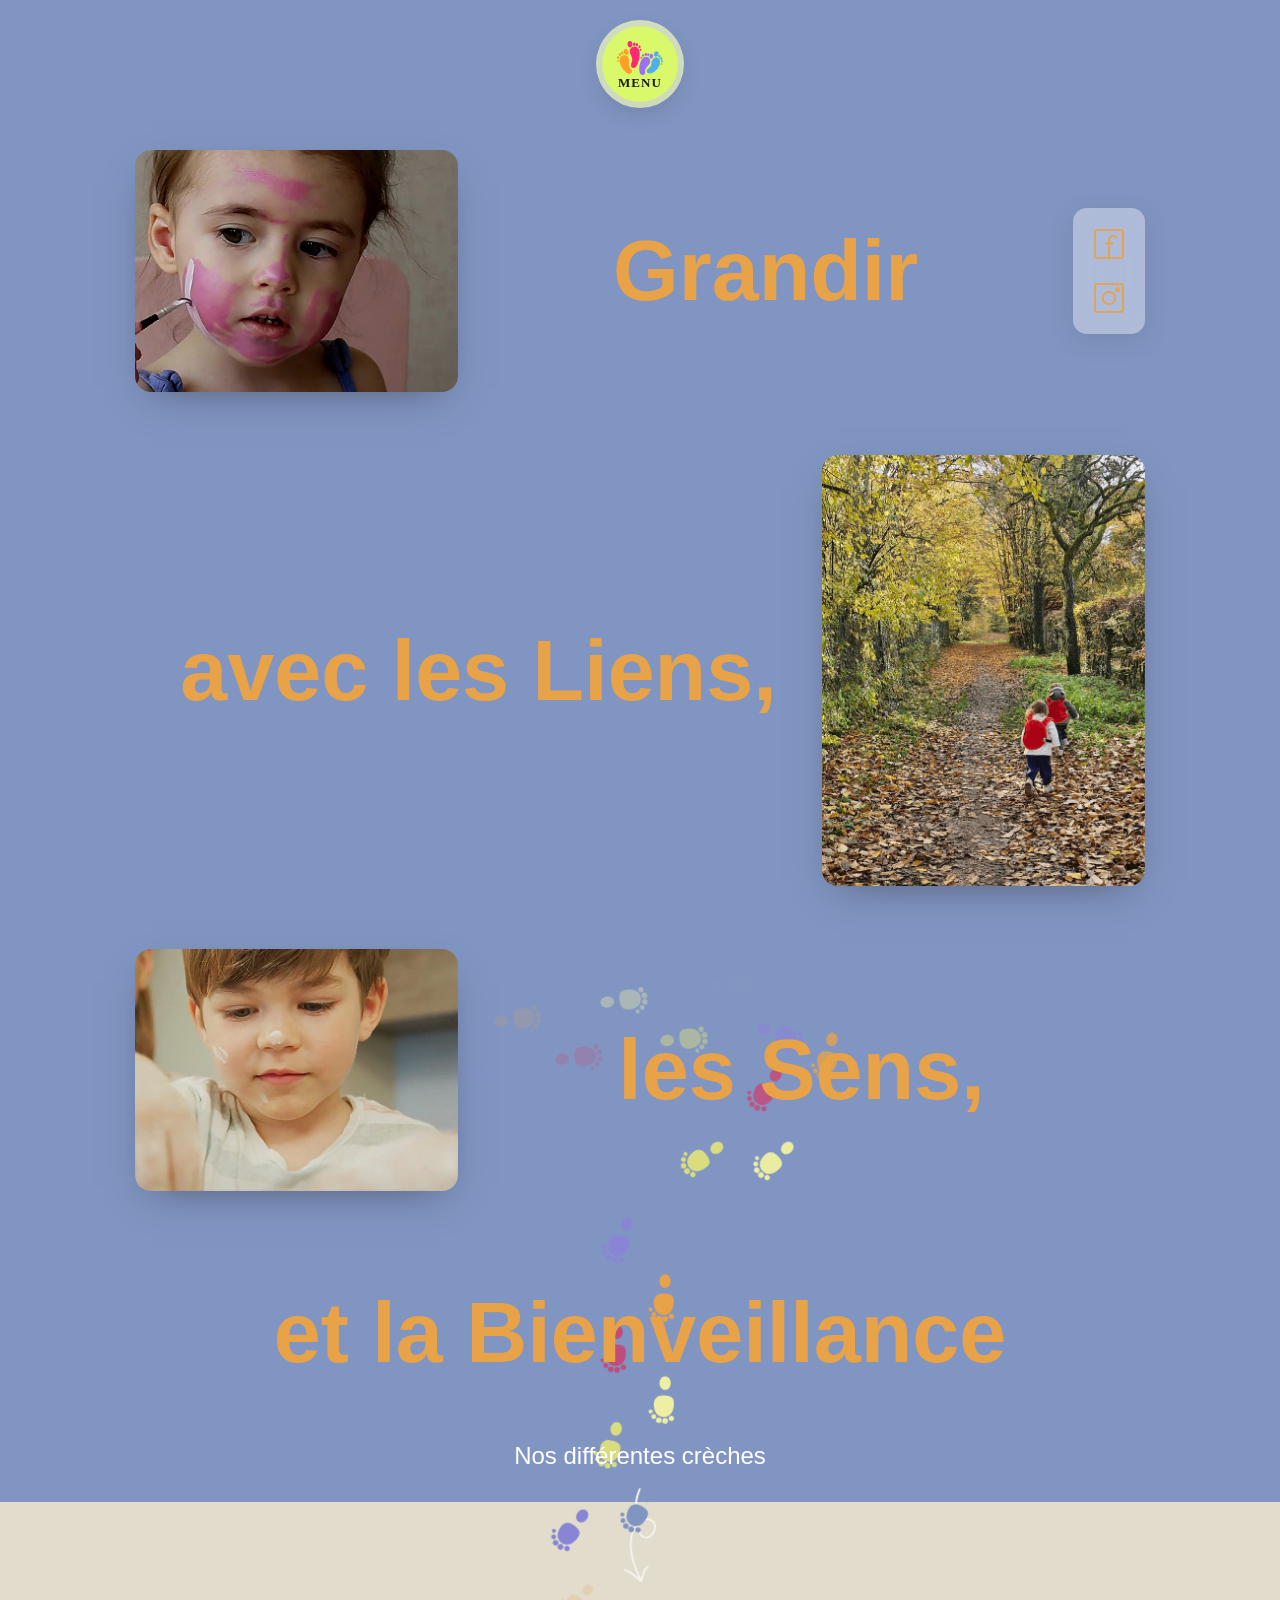
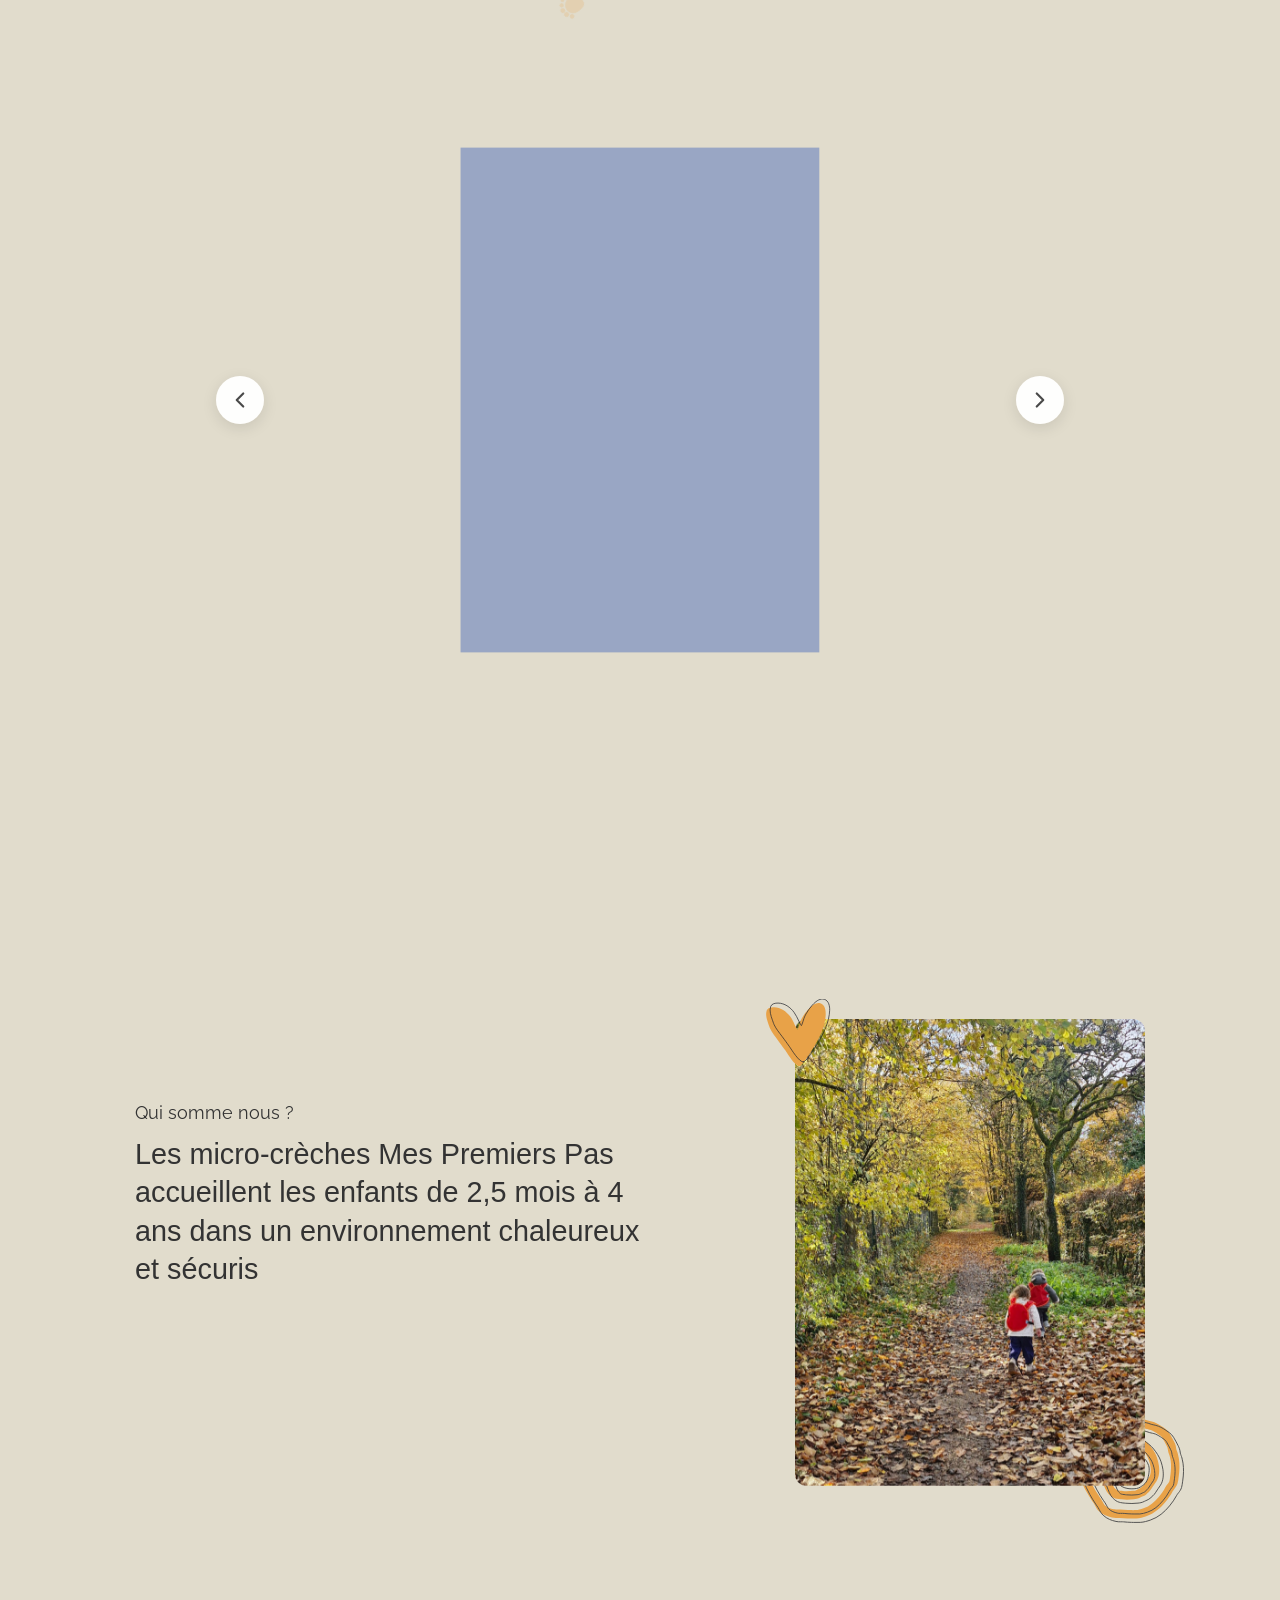
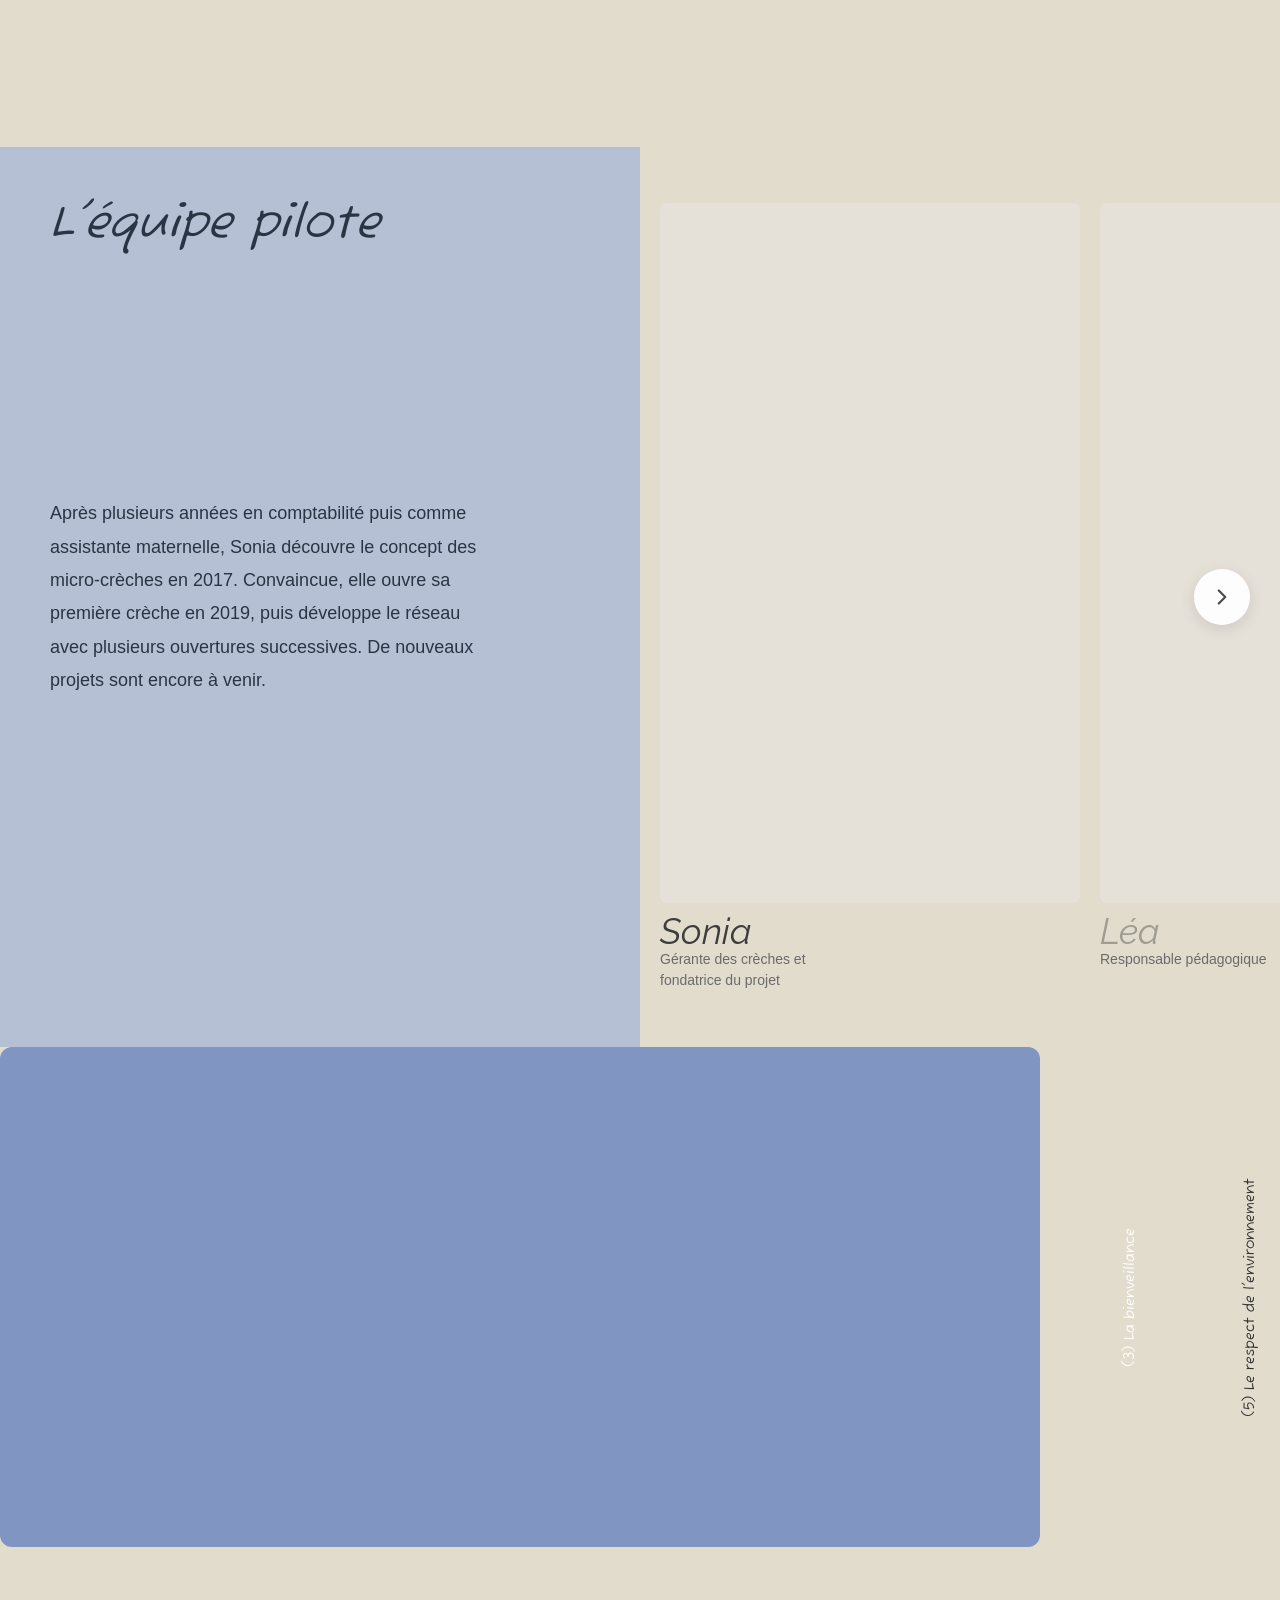
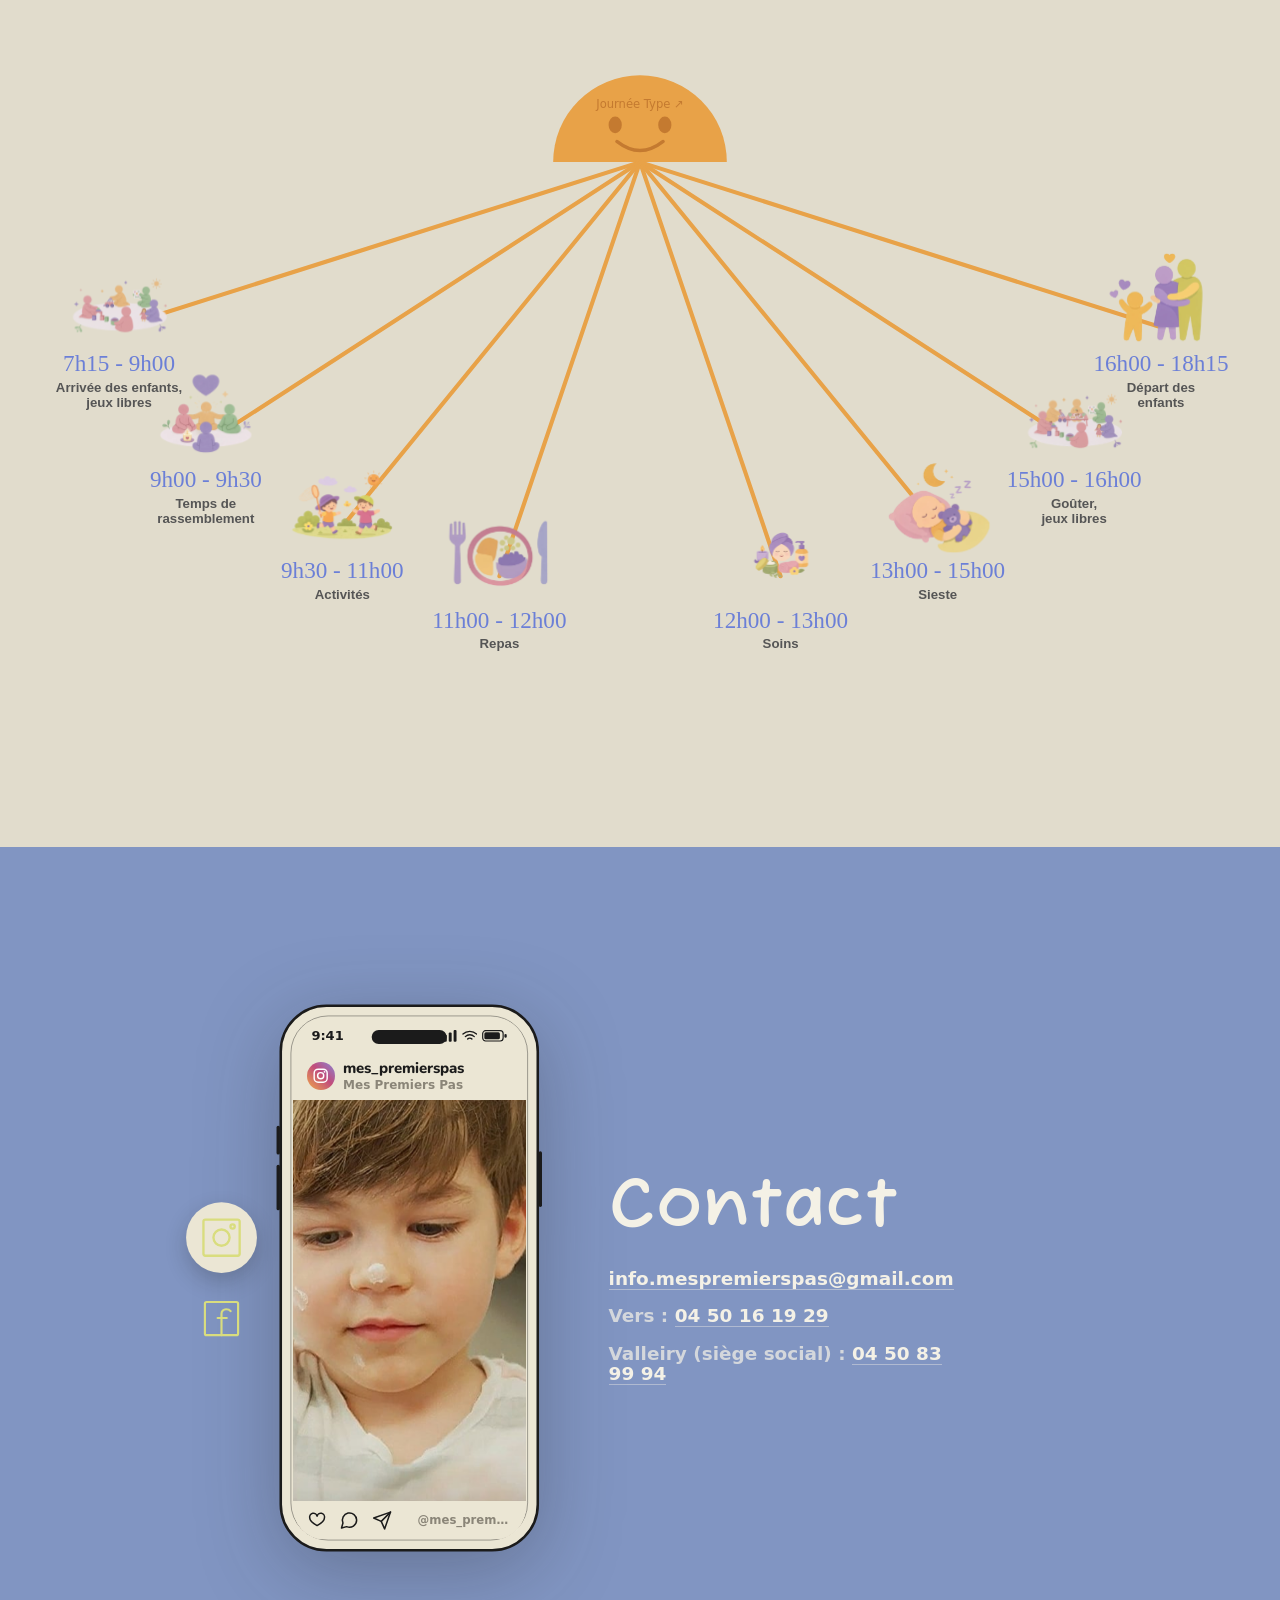
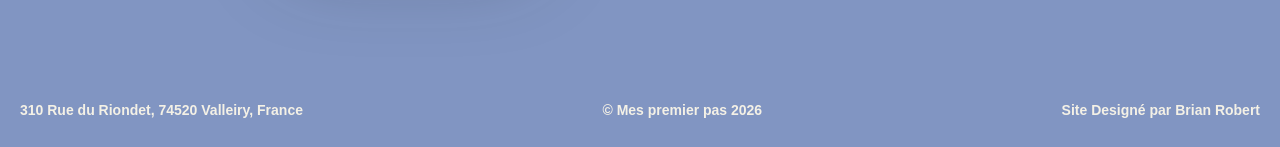
==== commit 614b215f: "Miroir statique MPP depuis claude/mpp-preview-mirror-regen-g4vqph @ 8f99c70 Co-Authored-By: Claude S" ====
--- a/index.html
+++ b/index.html
@@ -1559,13 +1559,13 @@
   {
     name: "Sonia",
     role: "Gérante des crèches et<br>fondatrice du projet",
-    image: "assets/cdn.prod.website-files.com/6976e155d54ea0f654b007b1/69be83005214a421a09d1a8b_sonia.png",
+    image: "https://pub-b62969cb28c74eaa82f2cc05d4ae9428.r2.dev/mpp/photos/site-sonia-equipe-pilote.webp",
     description: "Après plusieurs années en comptabilité puis comme assistante maternelle, Sonia découvre le concept des micro-crèches en 2017. Convaincue, elle ouvre sa première crèche en 2019, puis développe le réseau avec plusieurs ouvertures successives. De nouveaux projets sont encore à venir."
   },
   {
     name: "Léa",
     role: "Responsable pédagogique",
-    image: "assets/cdn.prod.website-files.com/6976e155d54ea0f654b007b1/69be8300ac23f826537e94a9_Lea.png",
+    image: "https://pub-b62969cb28c74eaa82f2cc05d4ae9428.r2.dev/mpp/photos/site-lea-equipe-pilote.webp",
     description: "Léa accompagne les équipes dans la mise en place des projets pédagogiques. Formée en sciences de l'éducation, elle veille à créer un environnement stimulant et bienveillant pour chaque enfant accueilli dans nos structures."
   },
   {
@@ -1577,7 +1577,7 @@
   {
     name: "Alexandra",
     role: "Coordinatrice<br>micro-crèches",
-    image: "assets/cdn.prod.website-files.com/6976e155d54ea0f654b007b1/69be8300f427a93686b08355_Alexandra.png",
+    image: "https://pub-b62969cb28c74eaa82f2cc05d4ae9428.r2.dev/mpp/photos/site-alexandra-equipe-pilote.webp",
     description: "Alexandra apporte son expertise en gestion d'équipes et coordination. Passionnée par la petite enfance, elle veille au bon fonctionnement quotidien de chaque structure et accompagne les équipes dans leur développement professionnel."
   }
 ];
--- a/mpp/overrides.css
+++ b/mpp/overrides.css
@@ -216,7 +216,7 @@
   border-radius: 999px !important;
   line-height: 1.2 !important;
   color: var(--mpp-ink) !important;
-  background: rgba(129, 149, 194, 0.85) !important;
+  background: var(--mpp-back-to-top, #E8A248) !important;
 }
 .dd-arrow { font-size: 0.72em !important; opacity: 0.6 !important; }
 
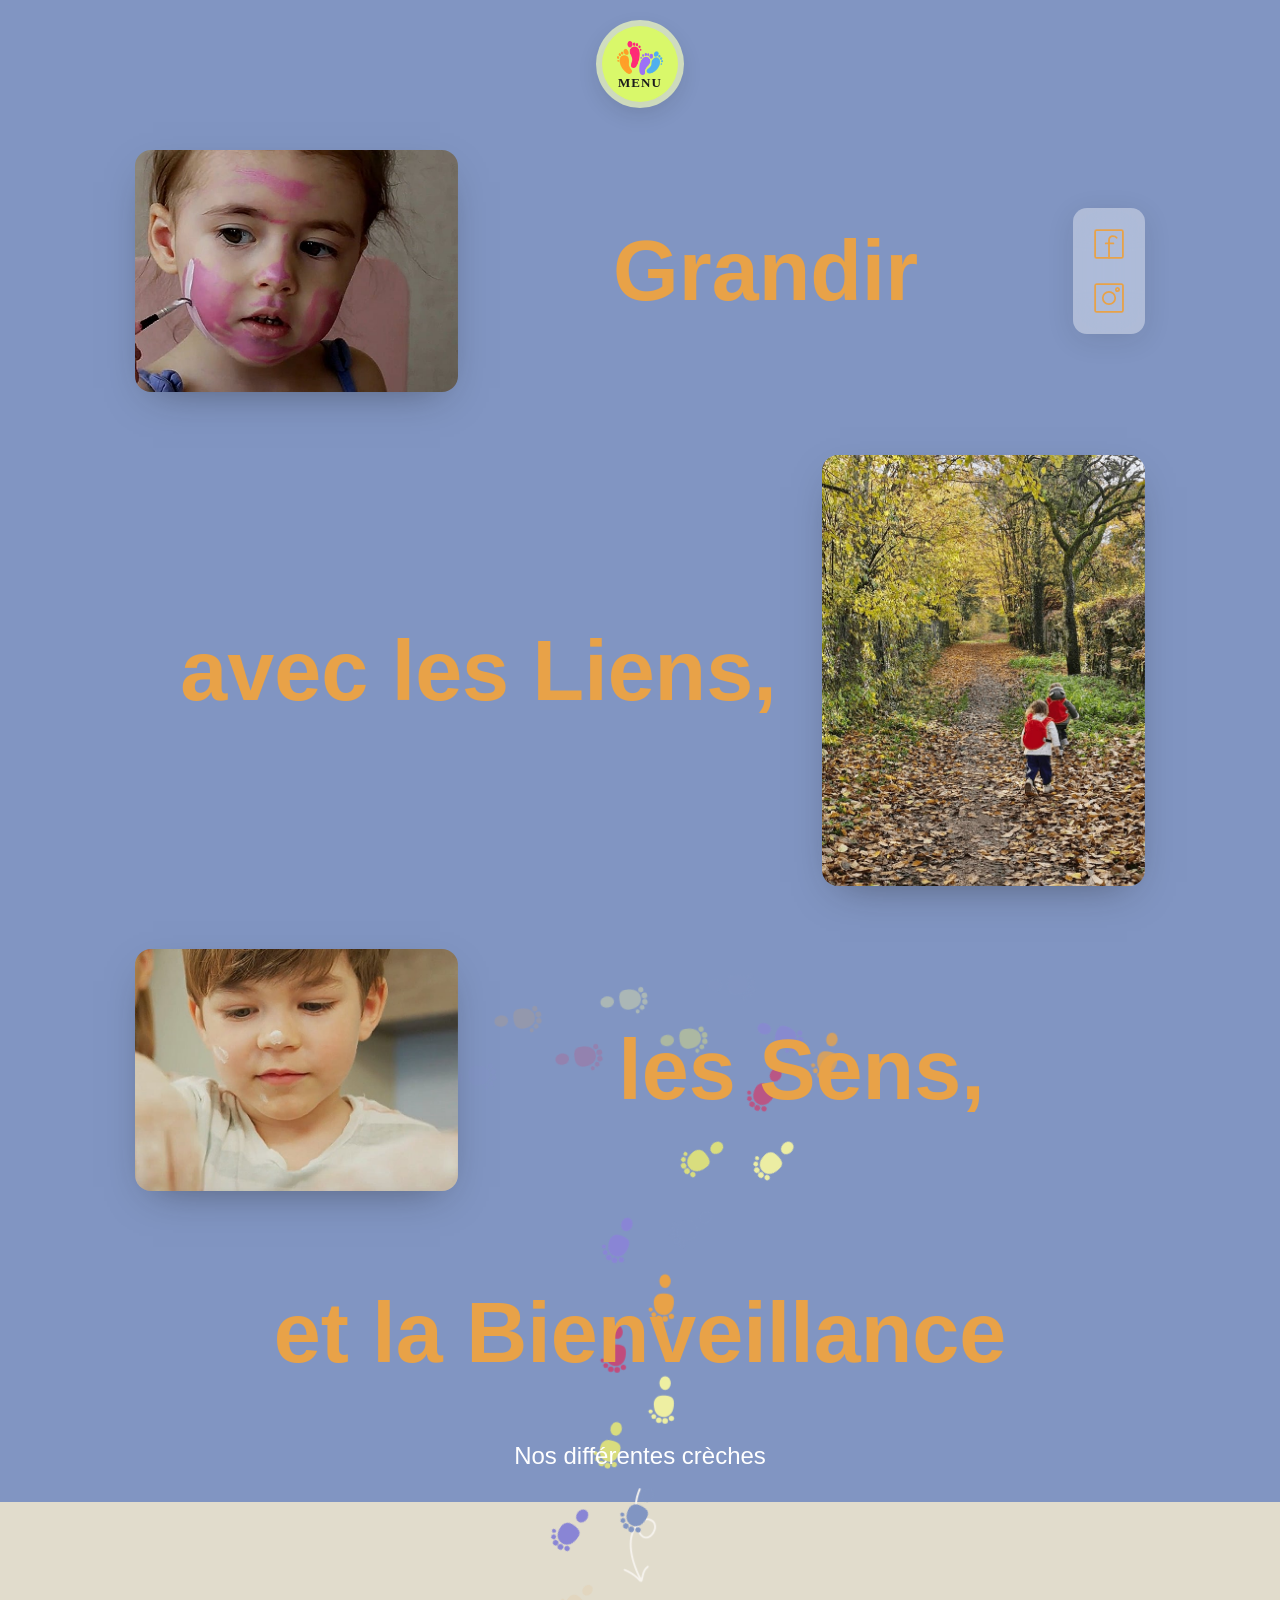
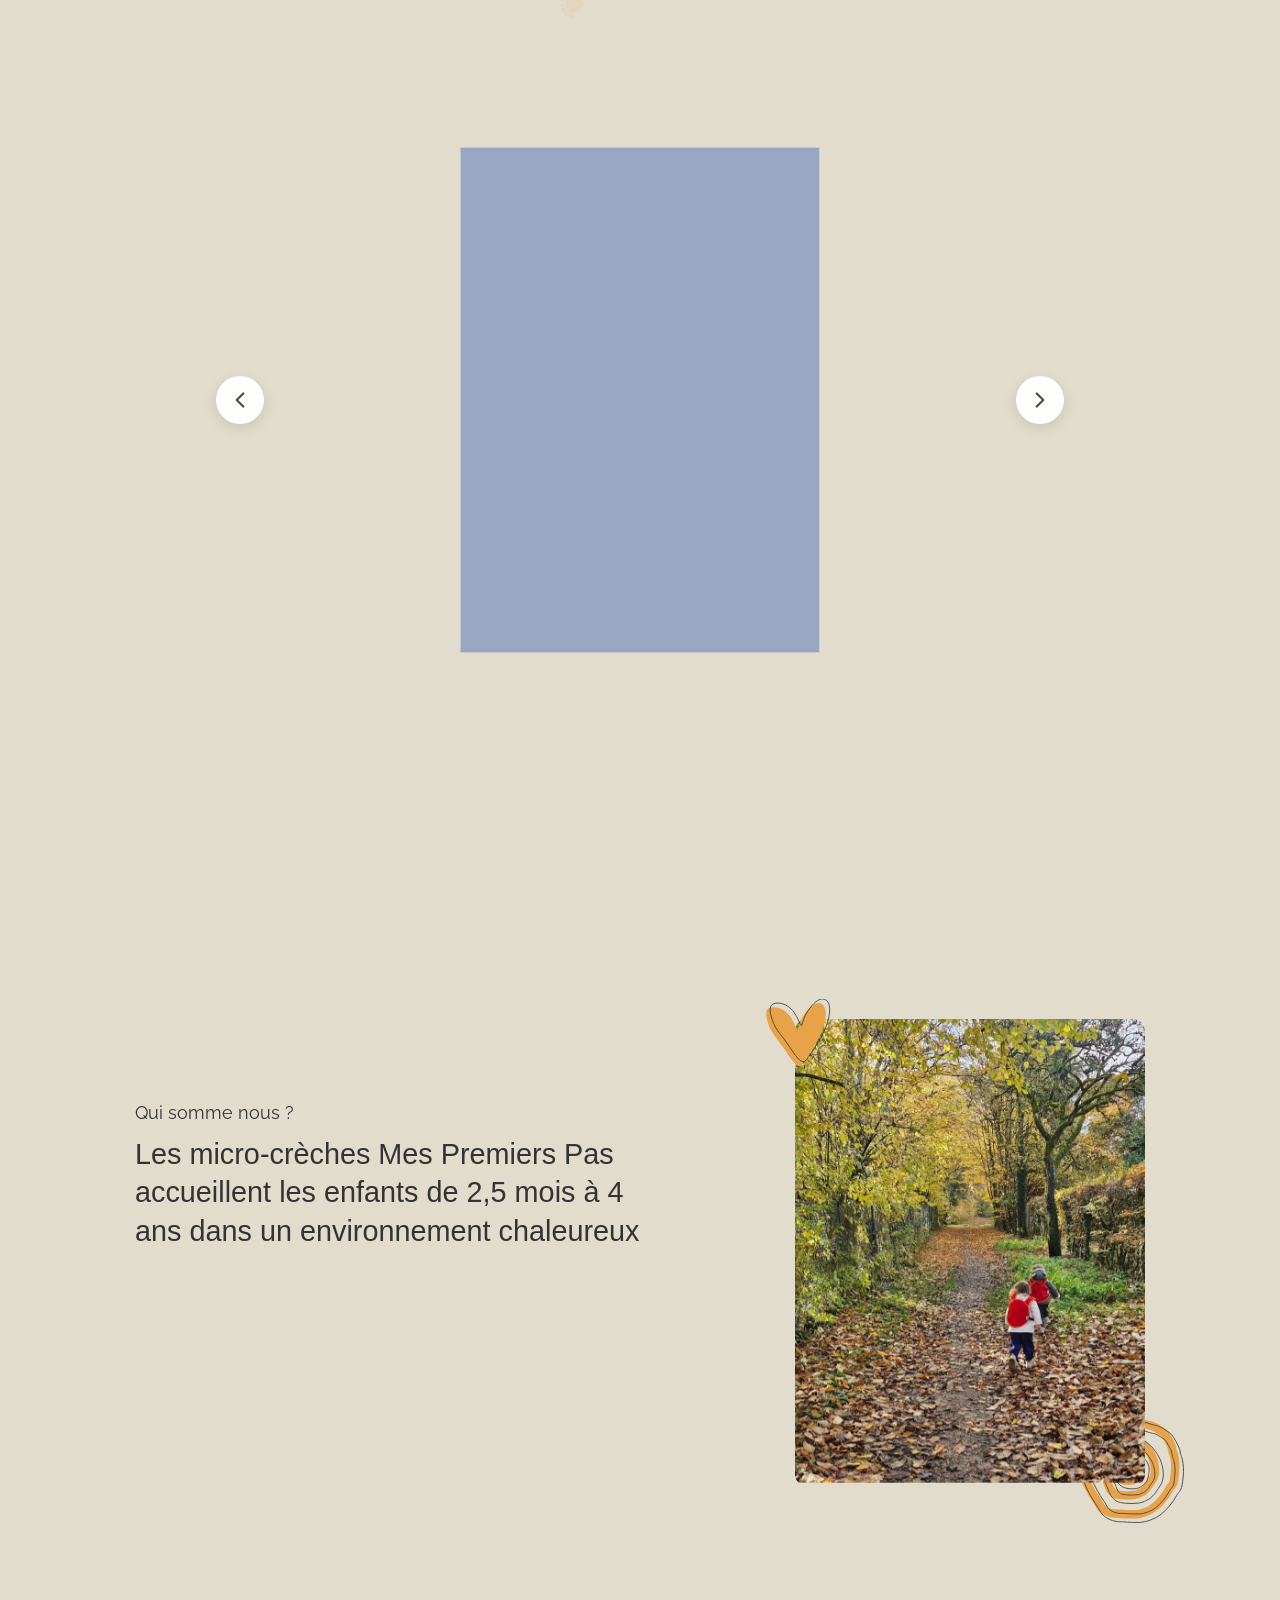
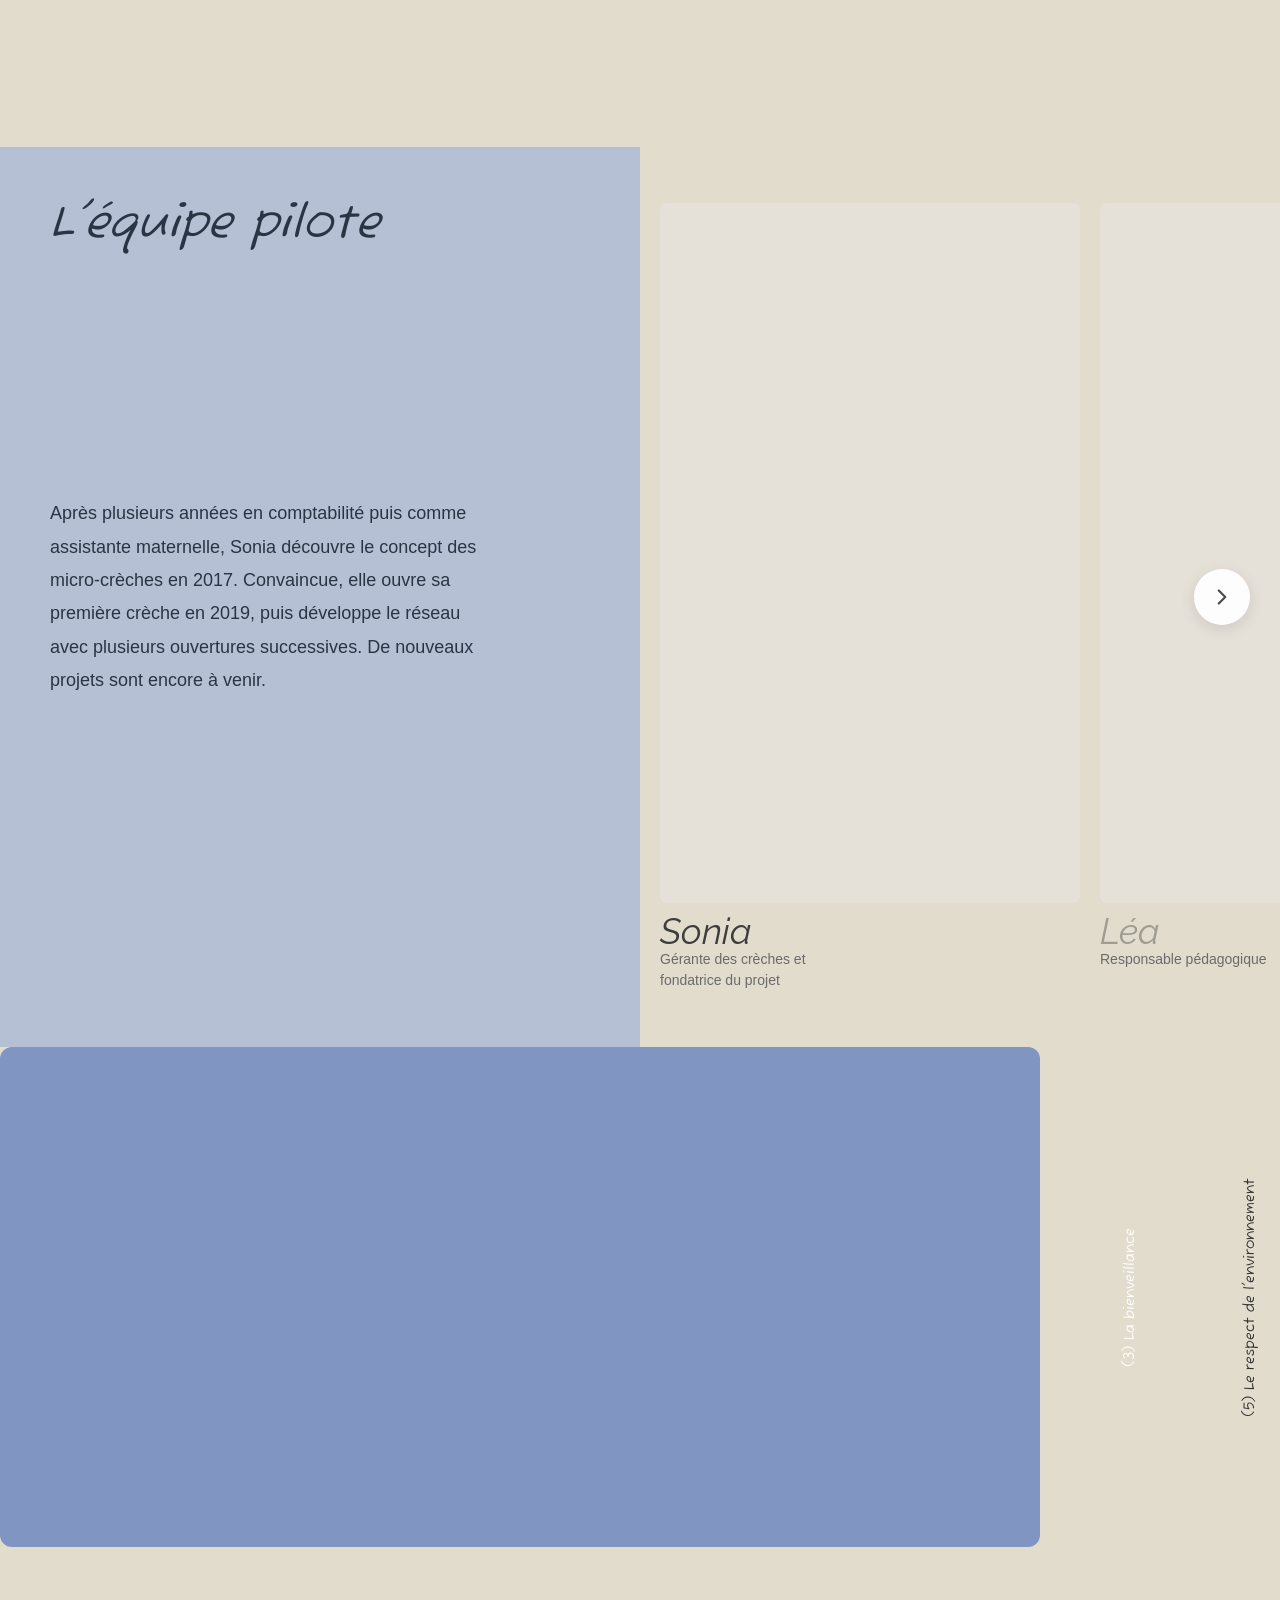
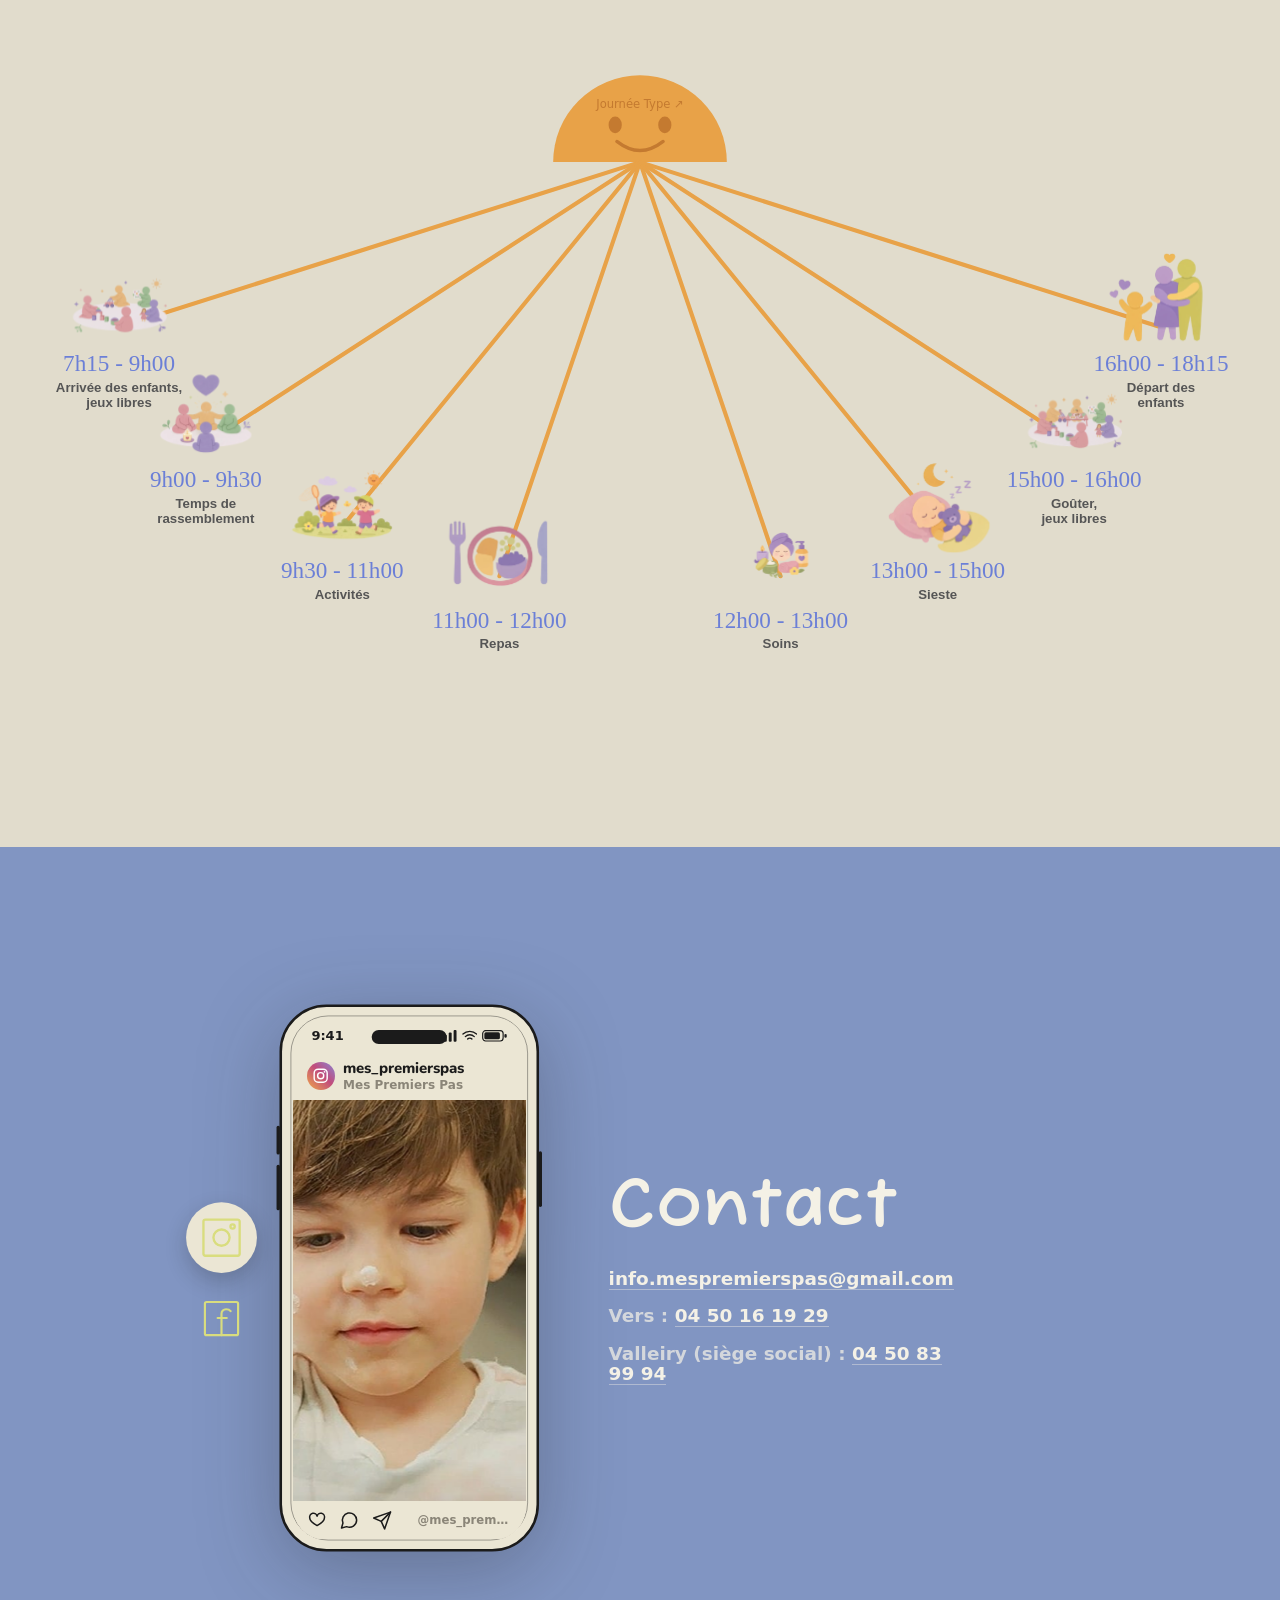
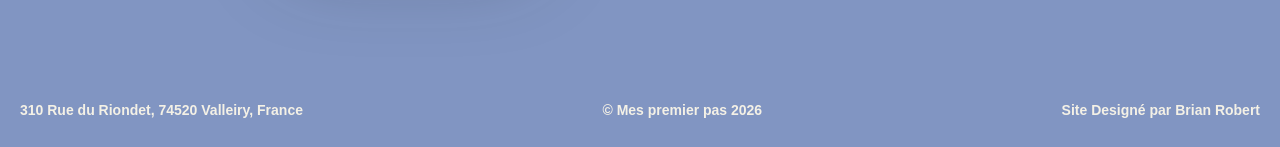
==== commit 01865869: "Sync mirror: pages Montagne/Savane et corrections navigation depuis mes-premiers-pas Copie intégrale" ====
--- a/index.html
+++ b/index.html
@@ -959,7 +959,7 @@
         <h3 class="card-title">La p'tite forêt</h3>
         <p class="card-text">Nichée dans un environnement calme à Vers, cette crèche au thème forestier offre une ambiance douce et chaleureuse. Grâce à sa salle de vie lumineuse ouverte sur les sommets et sa proximité avec le parc et la bibliothèque, les enfants grandissent au rythme de la nature.</p>
         <div class="card-btn-wrap">
-          <a href="nos-creche-vers-ocean.html" class="card-btn">En savoir plus</a>
+          <a href="nos-creche-vers-foret.html" class="card-btn">En savoir plus</a>
         </div>
       </div>
     </div>
@@ -971,7 +971,7 @@
         <h3 class="card-title">Les p'tits montagnards</h3>
         <p class="card-text">Idéalement située et facile d'accès, notre structure de Valleiry s'inspire de l'univers montagnard. Entre sorties culturelles et sensibilisation à la nature grâce à son jardin intégré et son poulailler, elle offre un cadre de vie dynamique et authentique pour vos enfants.</p>
         <div class="card-btn-wrap">
-          <a href="#" class="card-btn" aria-disabled="true">En savoir plus</a>
+          <a href="nos-creche-vers-montagne.html" class="card-btn">En savoir plus</a>
         </div>
       </div>
     </div>
@@ -983,7 +983,7 @@
         <h3 class="card-title">La p'tite savane</h3>
         <p class="card-text">Située au cœur d'un quartier dynamique à l'entrée de Saint-Julien, cette crèche lumineuse transporte les petits dans l'univers de la savane. Ses vastes espaces en bois, dédiés à la motricité et au jeu, garantissent un accueil sécurisant et épanouissant face à un écrin de verdure.</p>
         <div class="card-btn-wrap">
-          <a href="#" class="card-btn" aria-disabled="true">En savoir plus</a>
+          <a href="nos-creche-vers-savane.html" class="card-btn">En savoir plus</a>
         </div>
       </div>
     </div>
@@ -2600,8 +2600,8 @@
   var creches = [
     { text: 'Vers 1 Océan',        href: 'nos-creche-vers-ocean.html' },
     { text: 'Vers Forêt',          href: 'nos-creche-vers-foret.html' },
-    { text: 'Valleiry Montagne',   href: '#', inert: true },
-    { text: 'Saint-Julien Savane', href: '#', inert: true }
+    { text: 'Valleiry Montagne',   href: 'nos-creche-vers-montagne.html' },
+    { text: 'Saint-Julien Savane', href: 'nos-creche-vers-savane.html' }
   ];
 
   // ================================
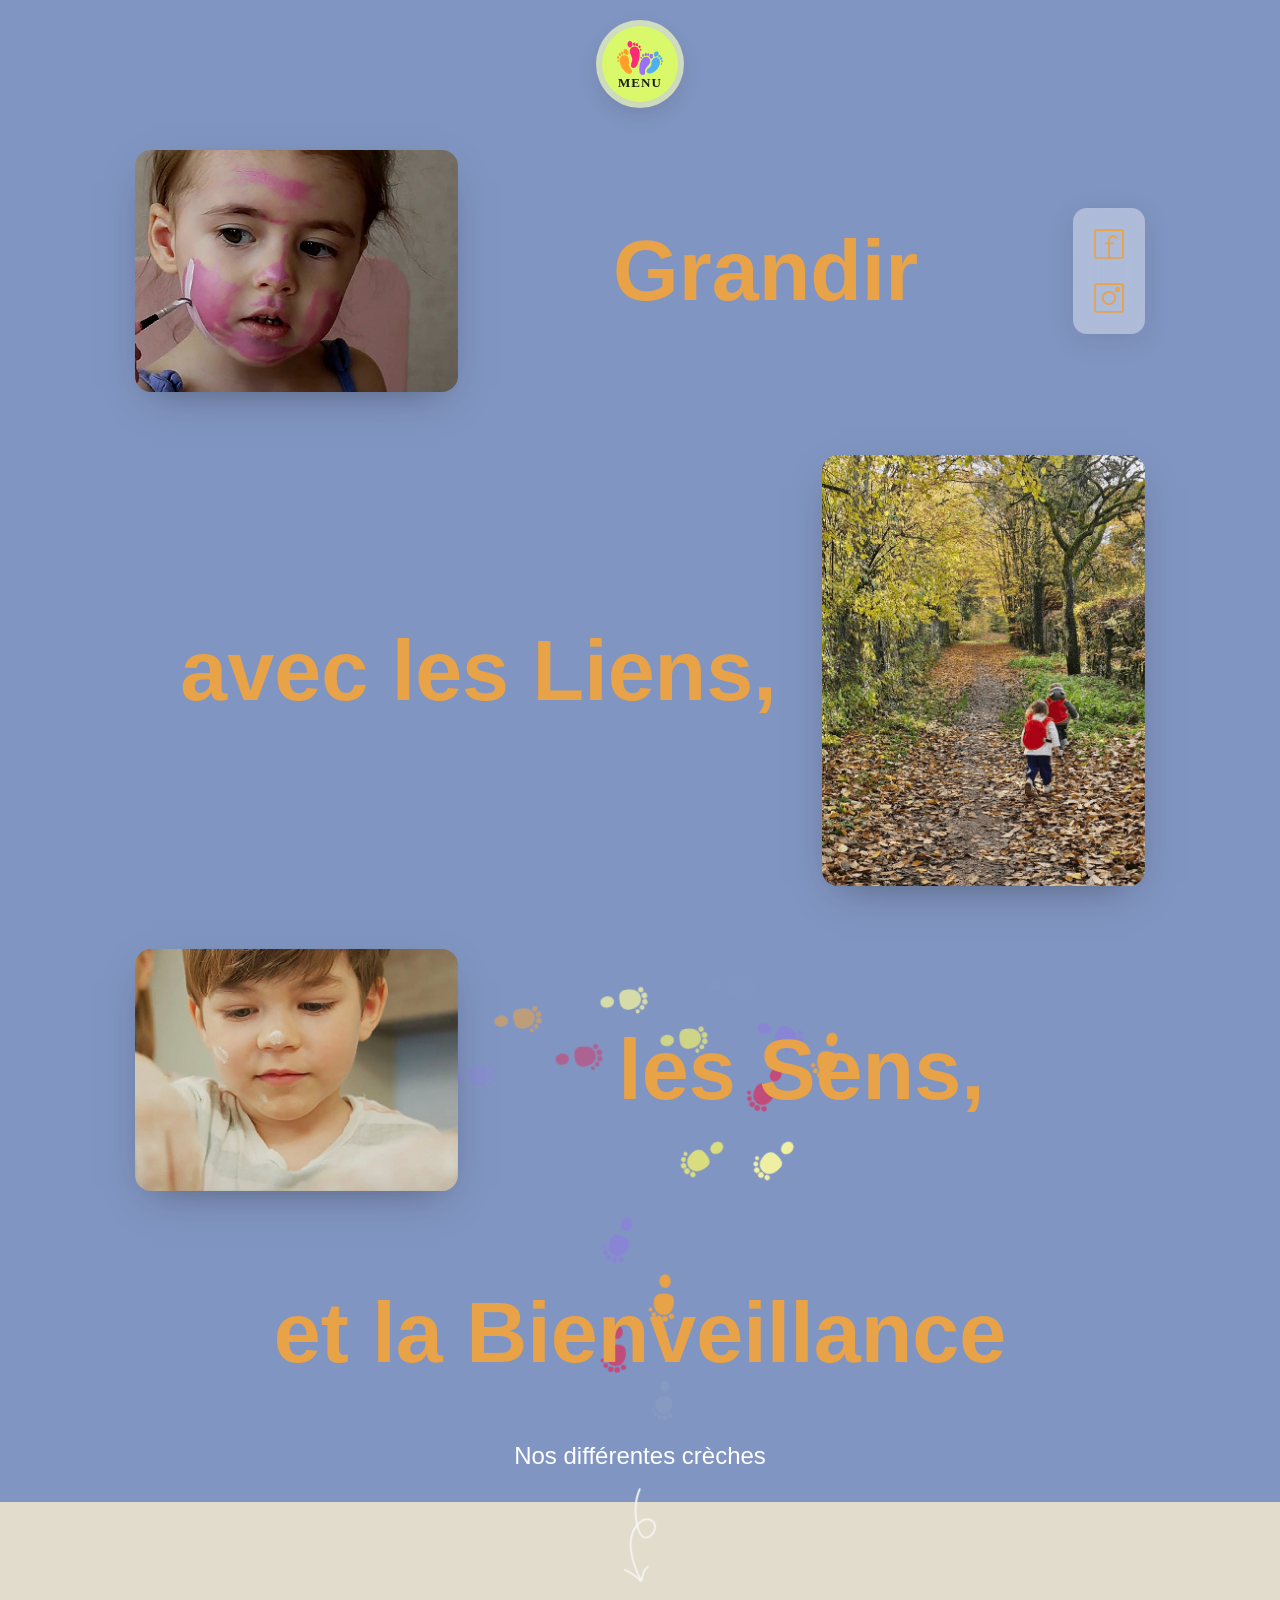
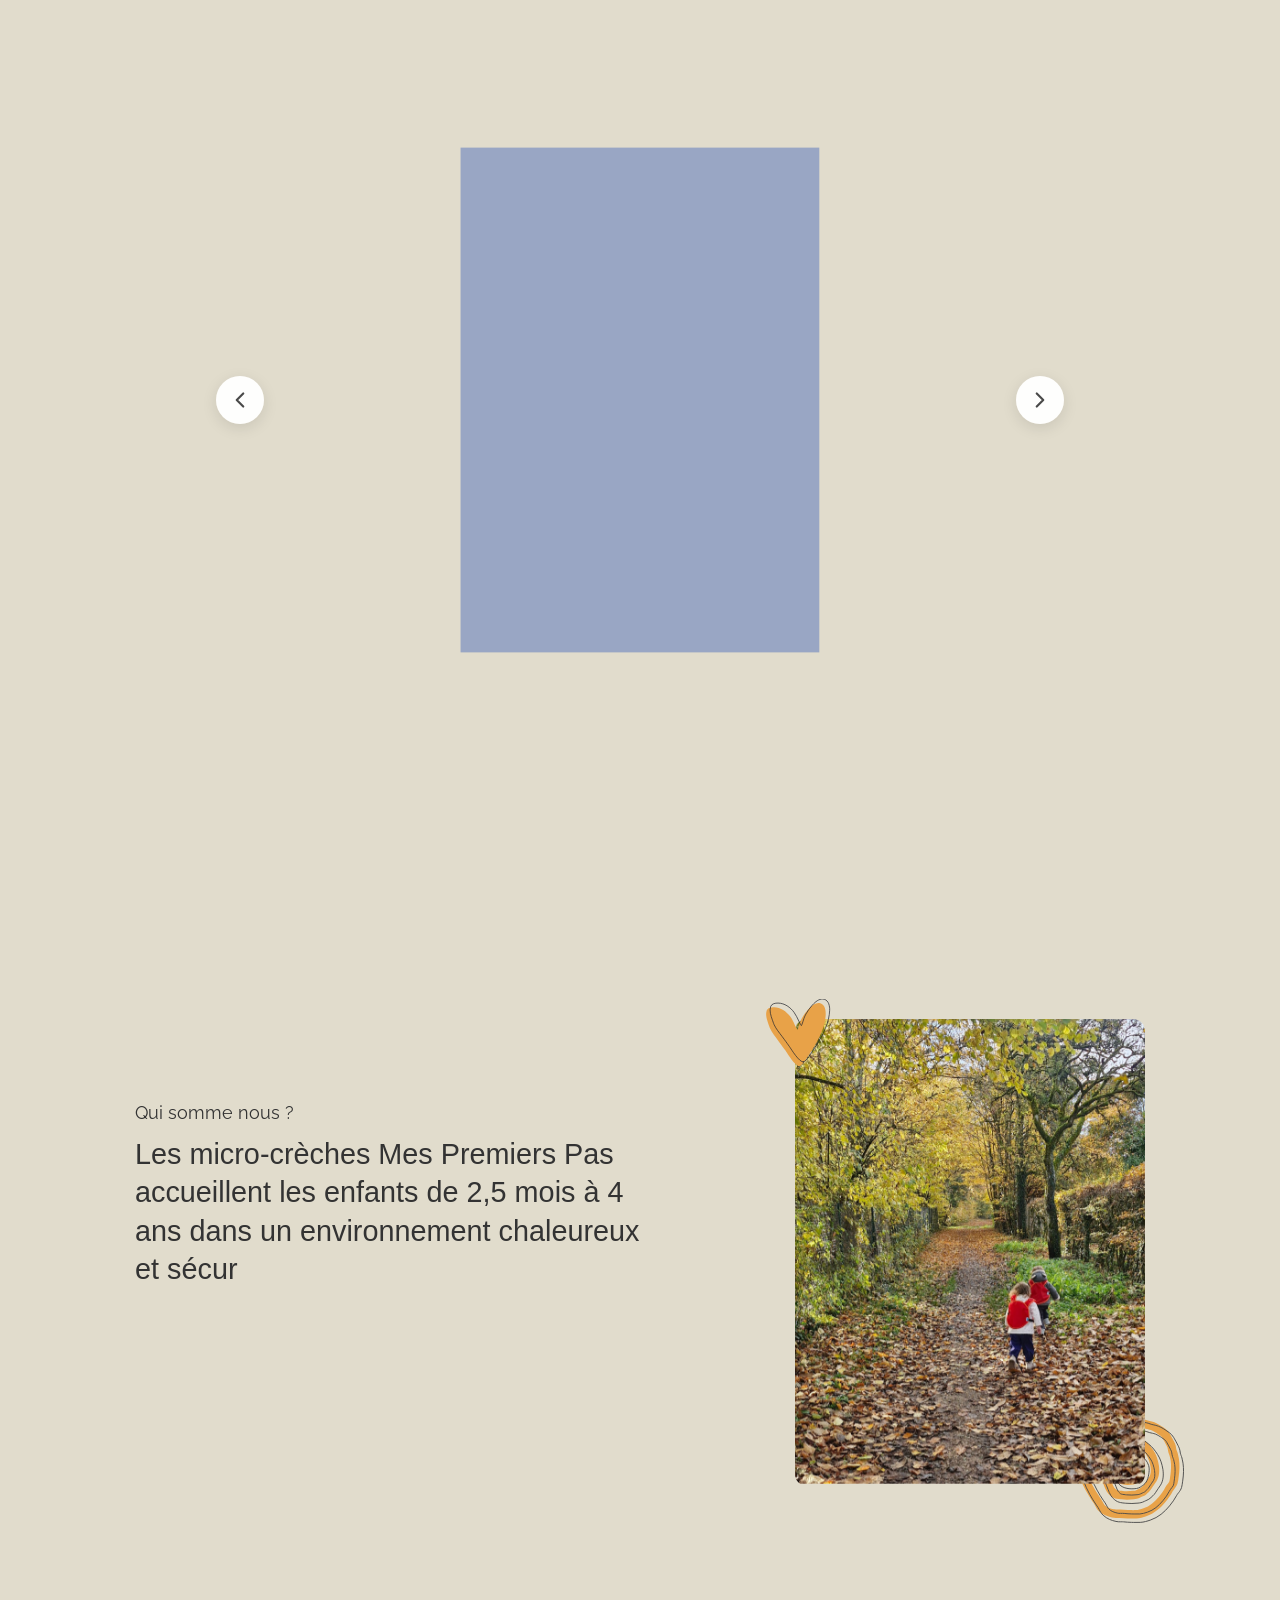
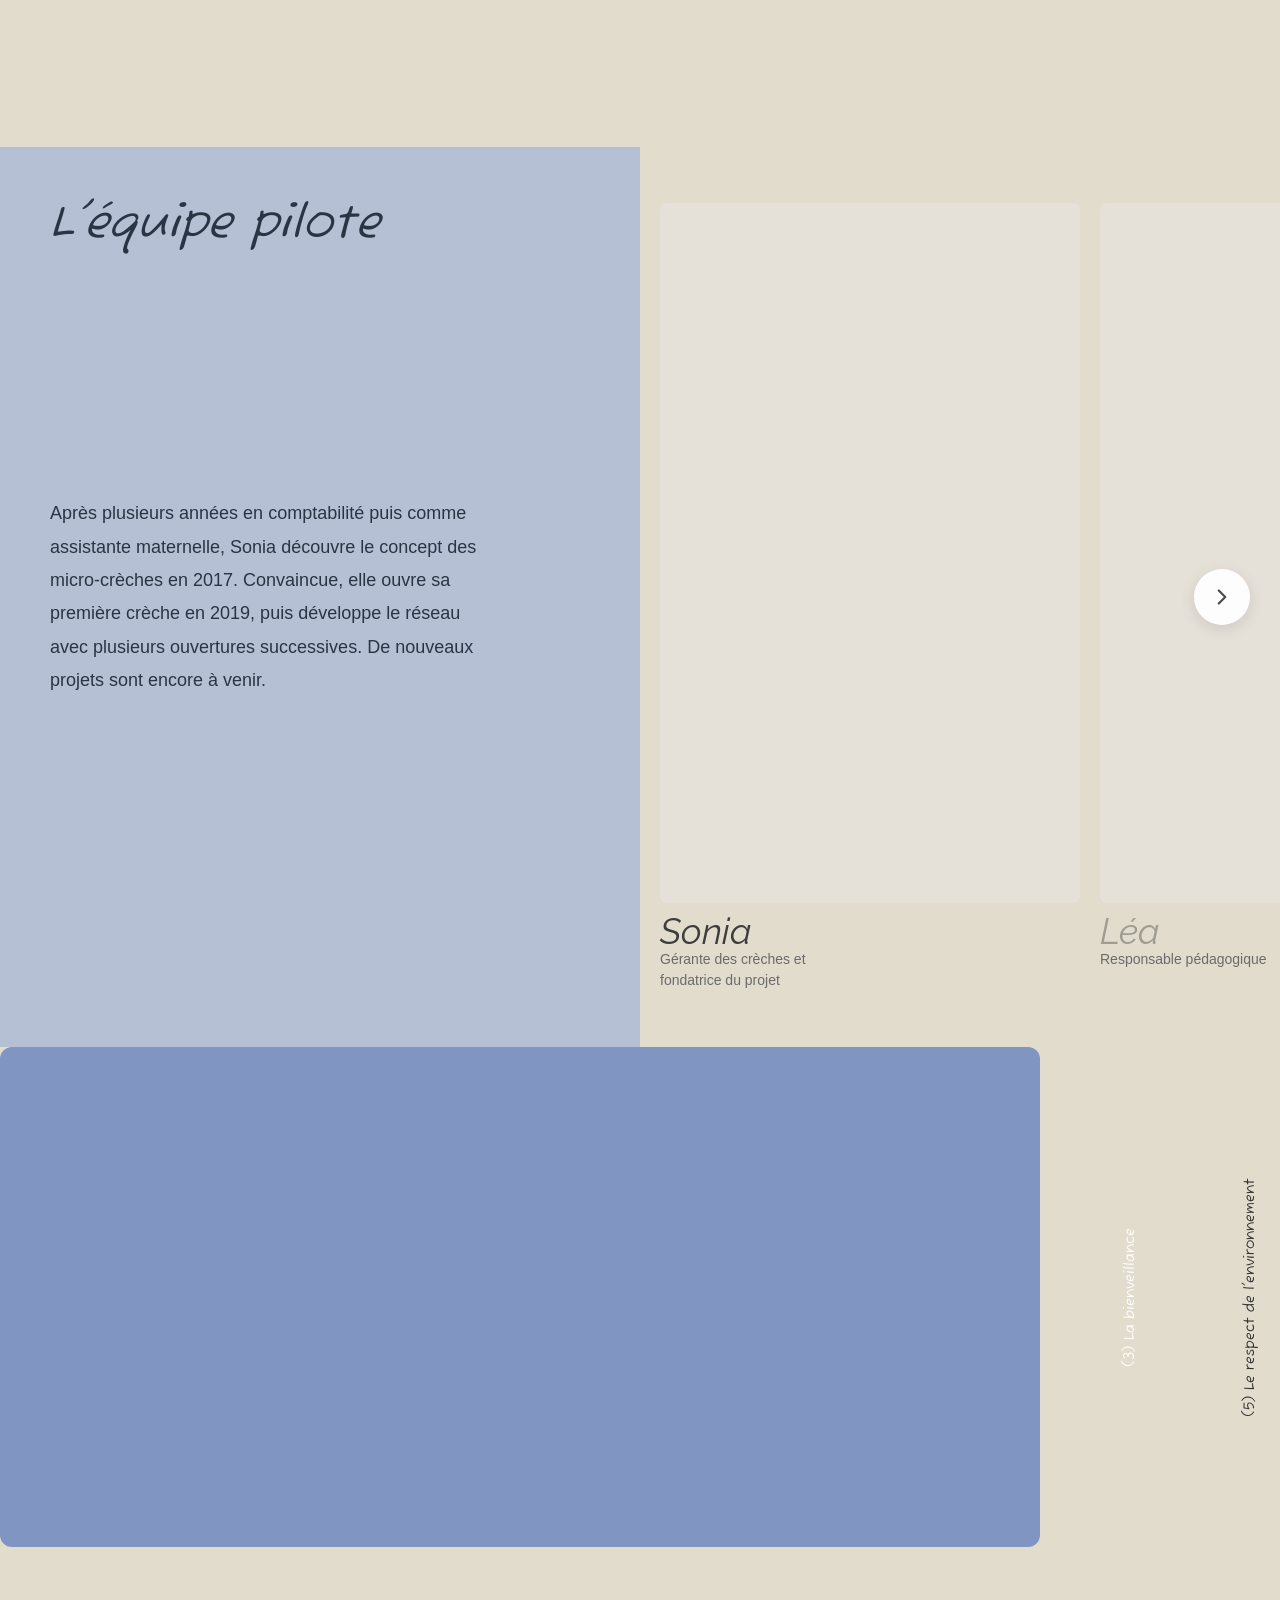
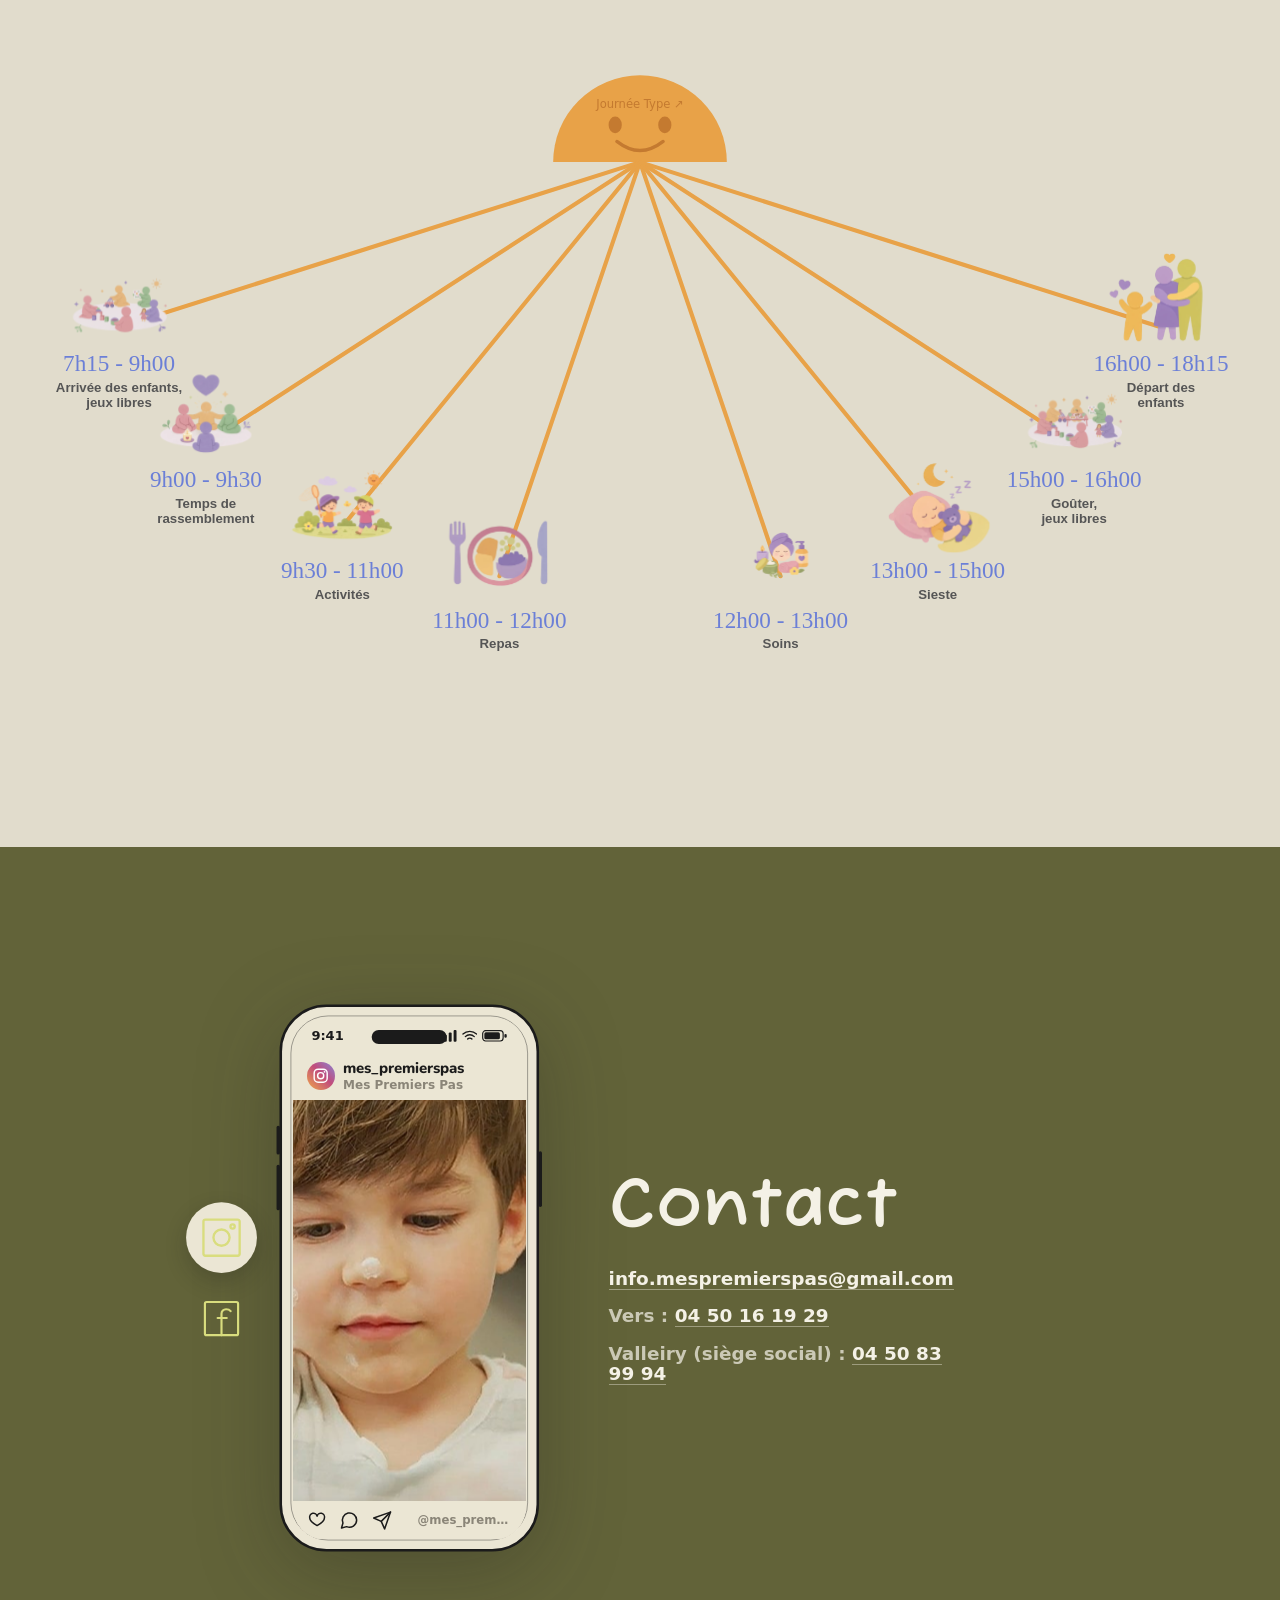
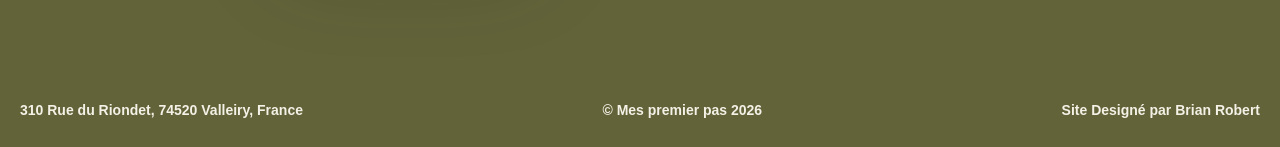
==== commit 4e8114b7: "feat(footer): étend le fond de footer coloré aux 4 pages sans data-creche Ajoute --mpp-footer-bg par" ====
--- a/index.html
+++ b/index.html
@@ -654,7 +654,7 @@
   <link rel="stylesheet" href="mpp/carousel.css">
   <link rel="stylesheet" href="mpp/planning.css">
   <link rel="stylesheet" href="mpp/footer.css">
-  <style>:root{--mpp-back-to-top:var(--mpp-lime);}</style>
+  <style>:root{--mpp-back-to-top:var(--mpp-lime);--mpp-footer-bg:#626339;}</style>
 </head><body class="body"><div class="page-wrapper"><div data-animation="default" data-collapse="medium" data-duration="400" data-easing="ease" data-easing2="ease" role="banner" class="navbar-2 w-nav"><div class="container w-container"><div class="navbar-gauche"><img src="assets/cdn.prod.website-files.com/6976e155d54ea0f654b007b1/697999635820c3472029c0ec_logo.png" loading="lazy" sizes="100vw" srcset="assets/cdn.prod.website-files.com/6976e155d54ea0f654b007b1/697999635820c3472029c0ec_logo-p-500.png 500w, assets/cdn.prod.website-files.com/6976e155d54ea0f654b007b1/697999635820c3472029c0ec_logo-p-800.png 800w, assets/cdn.prod.website-files.com/6976e155d54ea0f654b007b1/697999635820c3472029c0ec_logo-p-1080.png 1080w, assets/cdn.prod.website-files.com/6976e155d54ea0f654b007b1/697999635820c3472029c0ec_logo.png 1536w" alt="" class="image-4"/><a href="index.html" data-text="Nos valeurs" class="link">Acceuil</a><a href="/" data-text="Nos valeurs" aria-current="page" class="link w--current">Nos crèches</a><a href="about.html" data-text="Nos valeurs" class="link">Nos valeurs</a><a href="journee-type.html" data-text="Journée type" class="link">Journée type</a><a href="#" data-text="Recrutement" class="link" aria-disabled="true">Recrutement</a></div><div class="navbar-droite"><div class="text-block"><a href="tel:+33450839994" class="link-2">+33 4 50 83 99 94</a></div><a href="https://www.labulledespetitspas.com/_files/ugd/2ab568_b72a1b0fc9e649818590a7ef41905c2d.pdf" class="button type1 pre-inscription w-button">Pré-inscription</a></div></div></div><section class="hero-section main"><div class="mpp-hero"><img class="mpp-hero-img mpp-hero-img--maquillage" src="mpp/img/hero-maquillage.jpg" alt="Un enfant se maquille le visage" width="351" height="236"/><h1 class="mpp-hero-titre"><span class="mpp-hero-l mpp-hero-l--grandir">Grandir</span><span class="mpp-hero-l mpp-hero-l--liens">avec les Liens,</span><span class="mpp-hero-l mpp-hero-l--sens">les Sens,</span><span class="mpp-hero-l mpp-hero-l--bienveillance">et la Bienveillance</span></h1><img class="mpp-hero-img mpp-hero-img--chemin" src="mpp/img/hero-chemin.jpg" alt="Deux enfants marchent sur un chemin couvert de feuilles" width="760" height="1013"/><img class="mpp-hero-img mpp-hero-img--cuisine" src="mpp/img/hero-cuisine.jpg" alt="Un enfant participe a un atelier cuisine" width="366" height="270"/><div class="box-reseaux"><a href="https://www.facebook.com/mes.premierpas.52/about?locale=fr_FR" target="_blank" class="link-reseaux w-inline-block"><img src="mpp/img/reseau-facebook.svg" loading="lazy" alt=""/></a><a href="https://www.instagram.com/mes_premierspas/" target="_blank" class="link-reseaux w-inline-block"><img src="mpp/img/reseau-instagram.svg" loading="lazy" alt="" class="link-reseaux"/></a></div><div class="div-footer-hero"><h3 class="heading">Nos différentes crèches</h3><img src="assets/cdn.prod.website-files.com/6976e155d54ea0f654b007b1/697d959e9465462bce238825_Arrow_11.svg" loading="lazy" alt="" class="image-5"/></div></div></section><section class="cc-section"><div class="cc-wrap"><div class="code-embed-4 w-embed w-script"><!-- CAROUSEL 3D - V6 RESPONSIVE AMÉLIORÉE -->
 
 <link href="https://fonts.googleapis.com/css2?family=Fuzzy+Bubbles:wght@400;700&family=Nunito:wght@400;500;600&family=Raleway:ital,wght@0,400;0,600;0,700;1,400&display=swap" rel="stylesheet">
--- a/mpp/footer.css
+++ b/mpp/footer.css
@@ -6,9 +6,20 @@
    Palette DA : encre #1b1b1b, crème écran #ebe6d4, lime #d9dd7e, orange #e8a248.
    ═══════════════════════════════════════════════════════════════════════════ */
 
-/* Fond bleu du footer (comme avant la refonte : var(--_couleurs---c-bleu)).
-   Fixé explicitement car la variable Webflow ne se résout pas partout. */
-.footer-section { background-color: #8195c2 !important; }
+/* Fond du footer : couleur d'identité de page via --mpp-footer-bg (posée dans
+   le <style> inline de chaque page, à côté de --mpp-back-to-top). Repli
+   #8195c2 (bleu Webflow d'origine) pour toute page qui ne définit pas la
+   variable. */
+.footer-section { background-color: var(--mpp-footer-bg, #8195c2) !important; }
+
+/* Pages crèche : fond du footer = accent foncé du thème (cf. mpp/theme-creche.css).
+   Texte du footer en crème #f4f1e6 : illisible sur l'accent de base (1,27–2,65:1),
+   conforme sur l'accent foncé (5,48–5,52:1 sur ocean/forêt/savane — voir rapport
+   pour l'écart mesuré sur montagne, dont l'accent foncé réel est --mpp-rose). */
+:root[data-creche] .footer-section,
+html[data-creche] .footer-section {
+  background-color: var(--creche-accent-fonce) !important;
+}
 
 .footer-scene {
   /* raccourcis palette pour la scène */
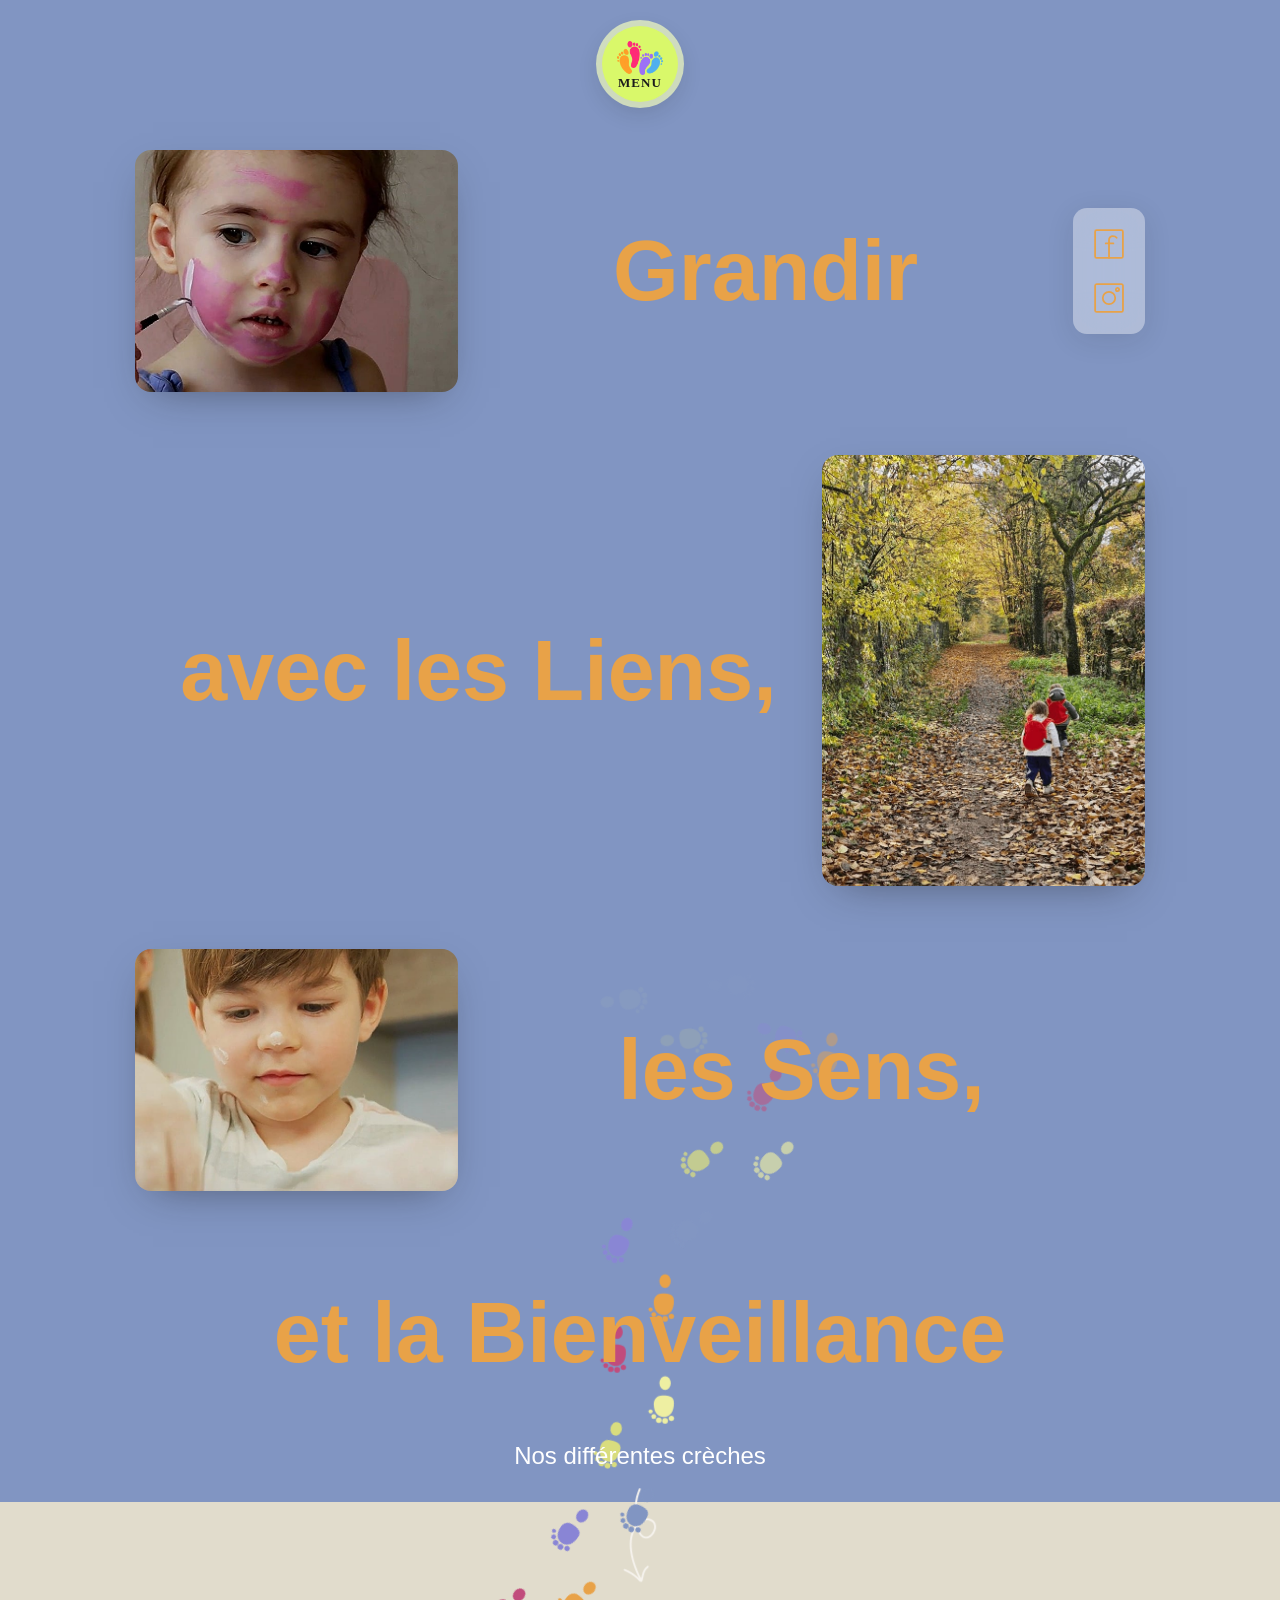
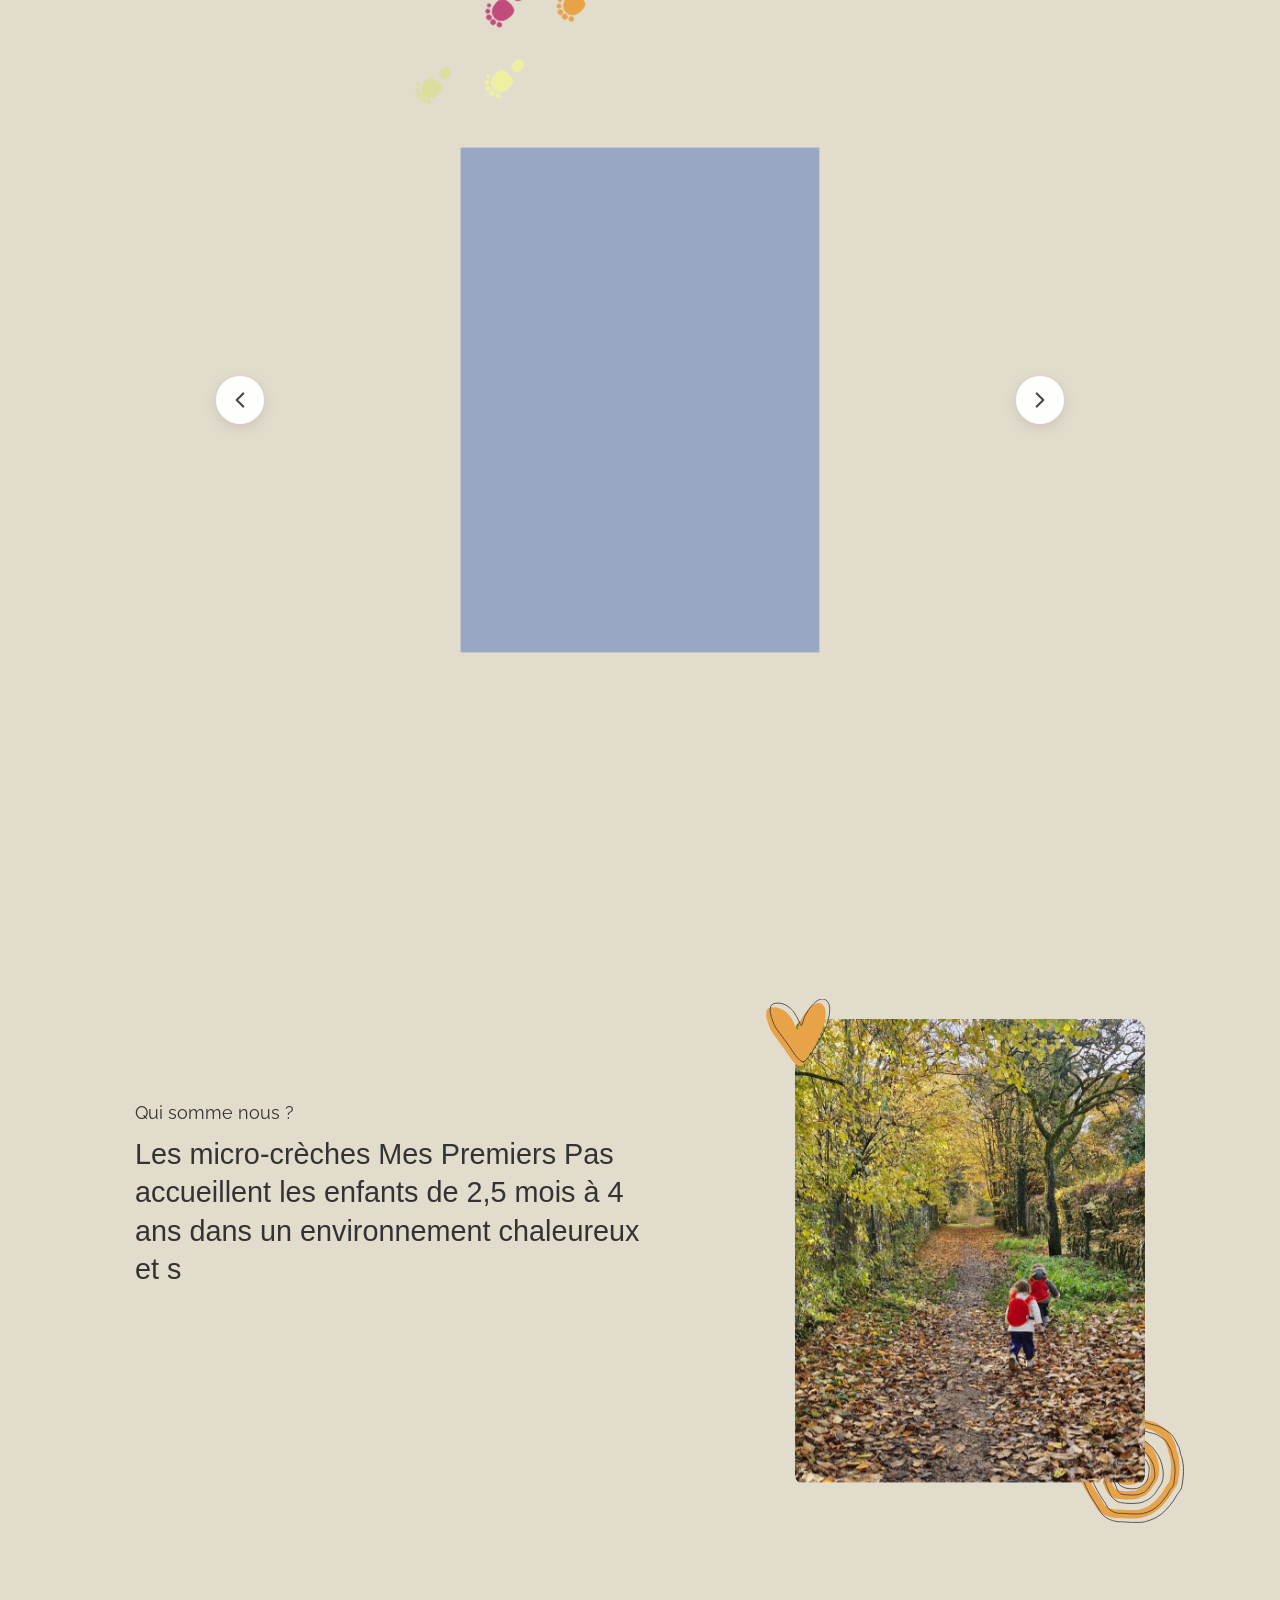
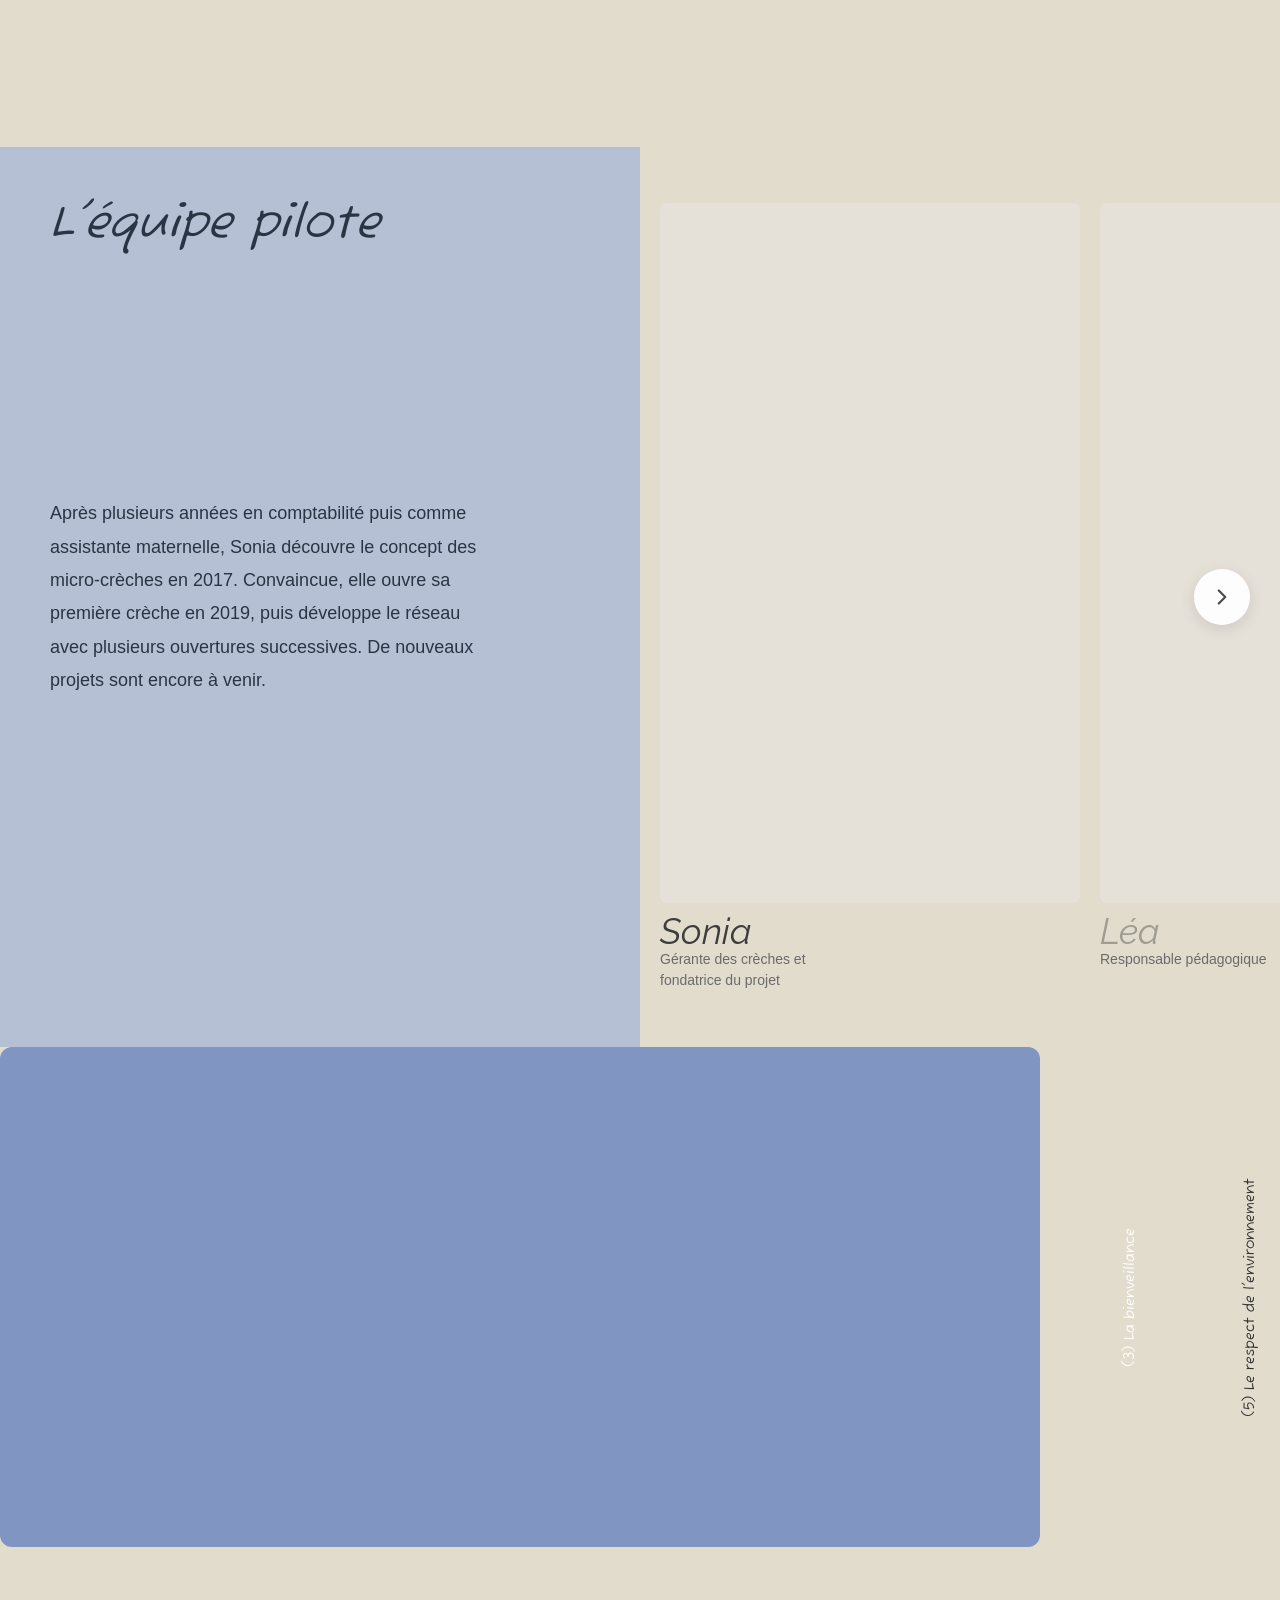
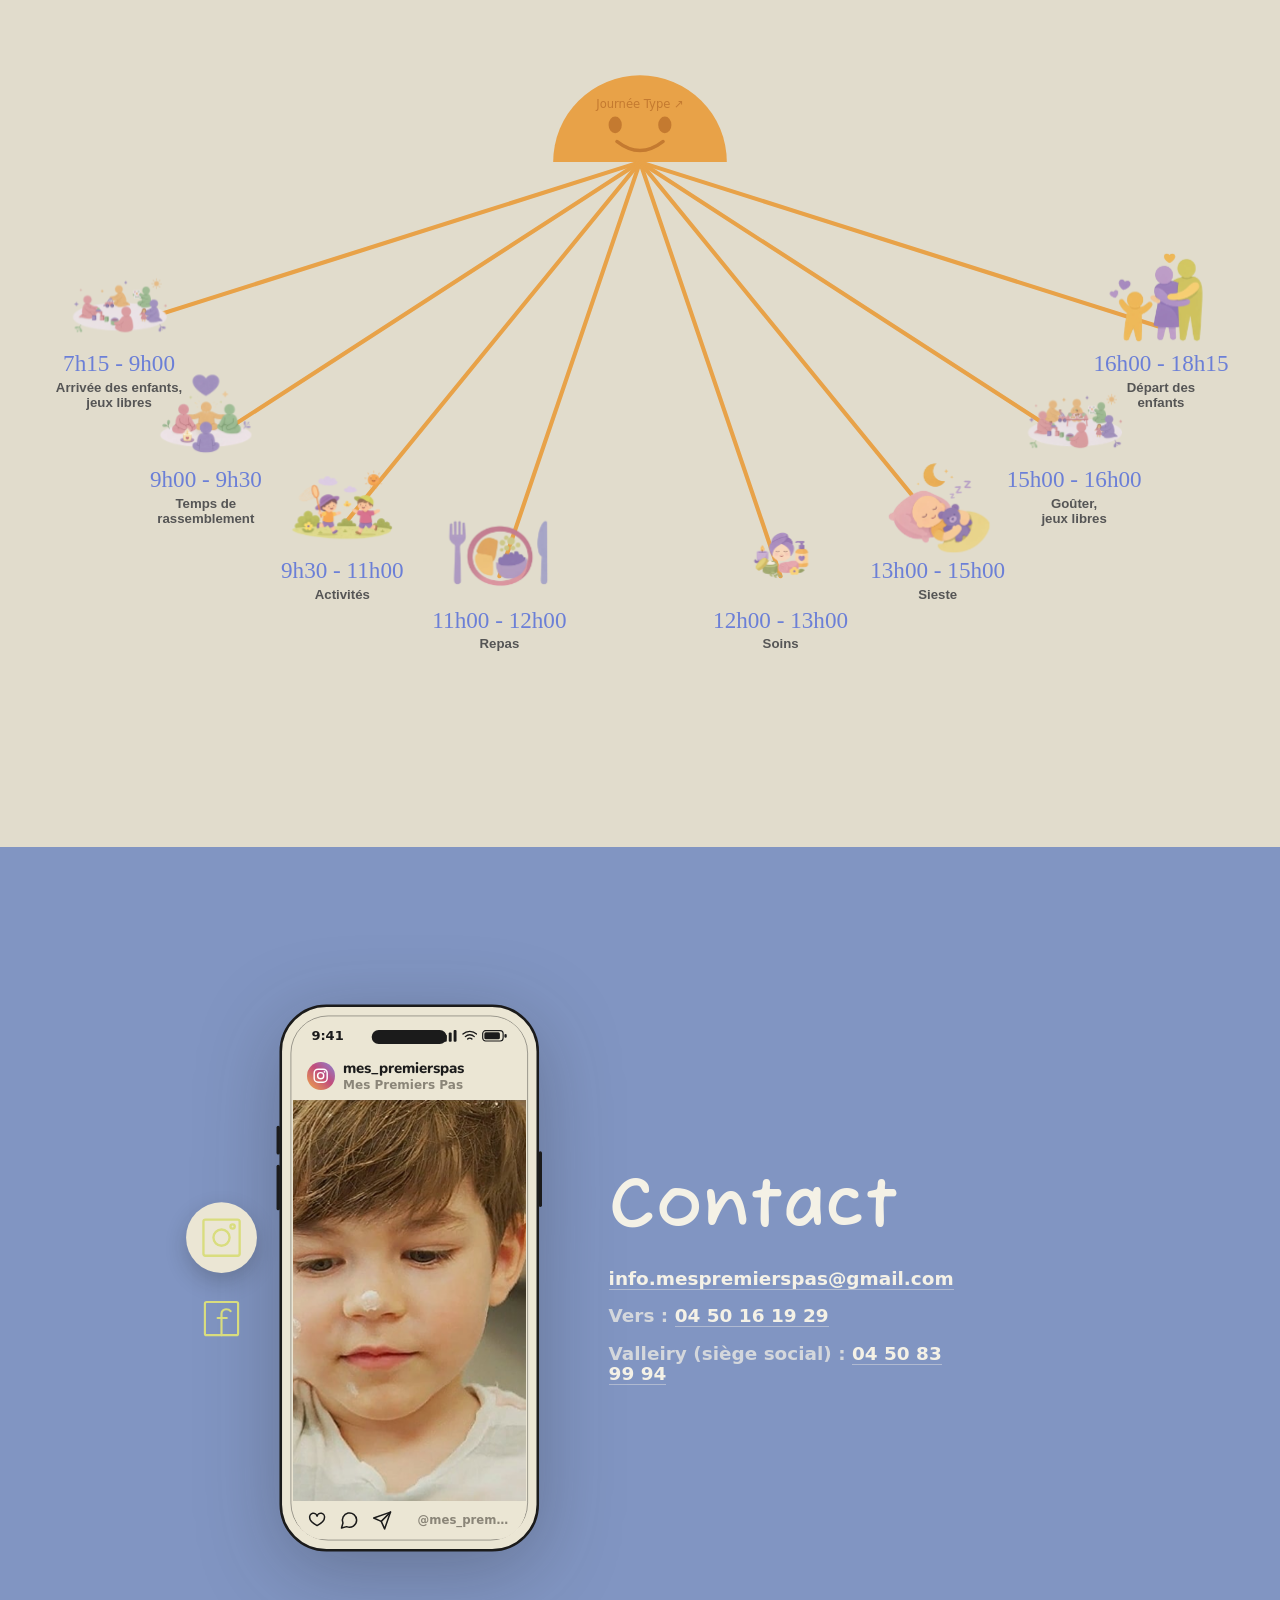
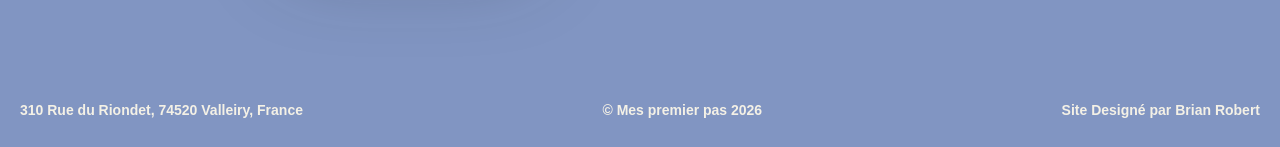
==== commit 2a6112d7: "Update index.html" ====
--- a/index.html
+++ b/index.html
@@ -654,7 +654,7 @@
   <link rel="stylesheet" href="mpp/carousel.css">
   <link rel="stylesheet" href="mpp/planning.css">
   <link rel="stylesheet" href="mpp/footer.css">
-  <style>:root{--mpp-back-to-top:var(--mpp-lime);--mpp-footer-bg:#626339;}</style>
+  <style>:root{--mpp-back-to-top:var(--mpp-lime);}</style>
 </head><body class="body"><div class="page-wrapper"><div data-animation="default" data-collapse="medium" data-duration="400" data-easing="ease" data-easing2="ease" role="banner" class="navbar-2 w-nav"><div class="container w-container"><div class="navbar-gauche"><img src="assets/cdn.prod.website-files.com/6976e155d54ea0f654b007b1/697999635820c3472029c0ec_logo.png" loading="lazy" sizes="100vw" srcset="assets/cdn.prod.website-files.com/6976e155d54ea0f654b007b1/697999635820c3472029c0ec_logo-p-500.png 500w, assets/cdn.prod.website-files.com/6976e155d54ea0f654b007b1/697999635820c3472029c0ec_logo-p-800.png 800w, assets/cdn.prod.website-files.com/6976e155d54ea0f654b007b1/697999635820c3472029c0ec_logo-p-1080.png 1080w, assets/cdn.prod.website-files.com/6976e155d54ea0f654b007b1/697999635820c3472029c0ec_logo.png 1536w" alt="" class="image-4"/><a href="index.html" data-text="Nos valeurs" class="link">Acceuil</a><a href="/" data-text="Nos valeurs" aria-current="page" class="link w--current">Nos crèches</a><a href="about.html" data-text="Nos valeurs" class="link">Nos valeurs</a><a href="journee-type.html" data-text="Journée type" class="link">Journée type</a><a href="#" data-text="Recrutement" class="link" aria-disabled="true">Recrutement</a></div><div class="navbar-droite"><div class="text-block"><a href="tel:+33450839994" class="link-2">+33 4 50 83 99 94</a></div><a href="https://www.labulledespetitspas.com/_files/ugd/2ab568_b72a1b0fc9e649818590a7ef41905c2d.pdf" class="button type1 pre-inscription w-button">Pré-inscription</a></div></div></div><section class="hero-section main"><div class="mpp-hero"><img class="mpp-hero-img mpp-hero-img--maquillage" src="mpp/img/hero-maquillage.jpg" alt="Un enfant se maquille le visage" width="351" height="236"/><h1 class="mpp-hero-titre"><span class="mpp-hero-l mpp-hero-l--grandir">Grandir</span><span class="mpp-hero-l mpp-hero-l--liens">avec les Liens,</span><span class="mpp-hero-l mpp-hero-l--sens">les Sens,</span><span class="mpp-hero-l mpp-hero-l--bienveillance">et la Bienveillance</span></h1><img class="mpp-hero-img mpp-hero-img--chemin" src="mpp/img/hero-chemin.jpg" alt="Deux enfants marchent sur un chemin couvert de feuilles" width="760" height="1013"/><img class="mpp-hero-img mpp-hero-img--cuisine" src="mpp/img/hero-cuisine.jpg" alt="Un enfant participe a un atelier cuisine" width="366" height="270"/><div class="box-reseaux"><a href="https://www.facebook.com/mes.premierpas.52/about?locale=fr_FR" target="_blank" class="link-reseaux w-inline-block"><img src="mpp/img/reseau-facebook.svg" loading="lazy" alt=""/></a><a href="https://www.instagram.com/mes_premierspas/" target="_blank" class="link-reseaux w-inline-block"><img src="mpp/img/reseau-instagram.svg" loading="lazy" alt="" class="link-reseaux"/></a></div><div class="div-footer-hero"><h3 class="heading">Nos différentes crèches</h3><img src="assets/cdn.prod.website-files.com/6976e155d54ea0f654b007b1/697d959e9465462bce238825_Arrow_11.svg" loading="lazy" alt="" class="image-5"/></div></div></section><section class="cc-section"><div class="cc-wrap"><div class="code-embed-4 w-embed w-script"><!-- CAROUSEL 3D - V6 RESPONSIVE AMÉLIORÉE -->
 
 <link href="https://fonts.googleapis.com/css2?family=Fuzzy+Bubbles:wght@400;700&family=Nunito:wght@400;500;600&family=Raleway:ital,wght@0,400;0,600;0,700;1,400&display=swap" rel="stylesheet">
@@ -3003,4 +3003,4 @@
 });
 </script>
 
-</body></html>+</body></html>
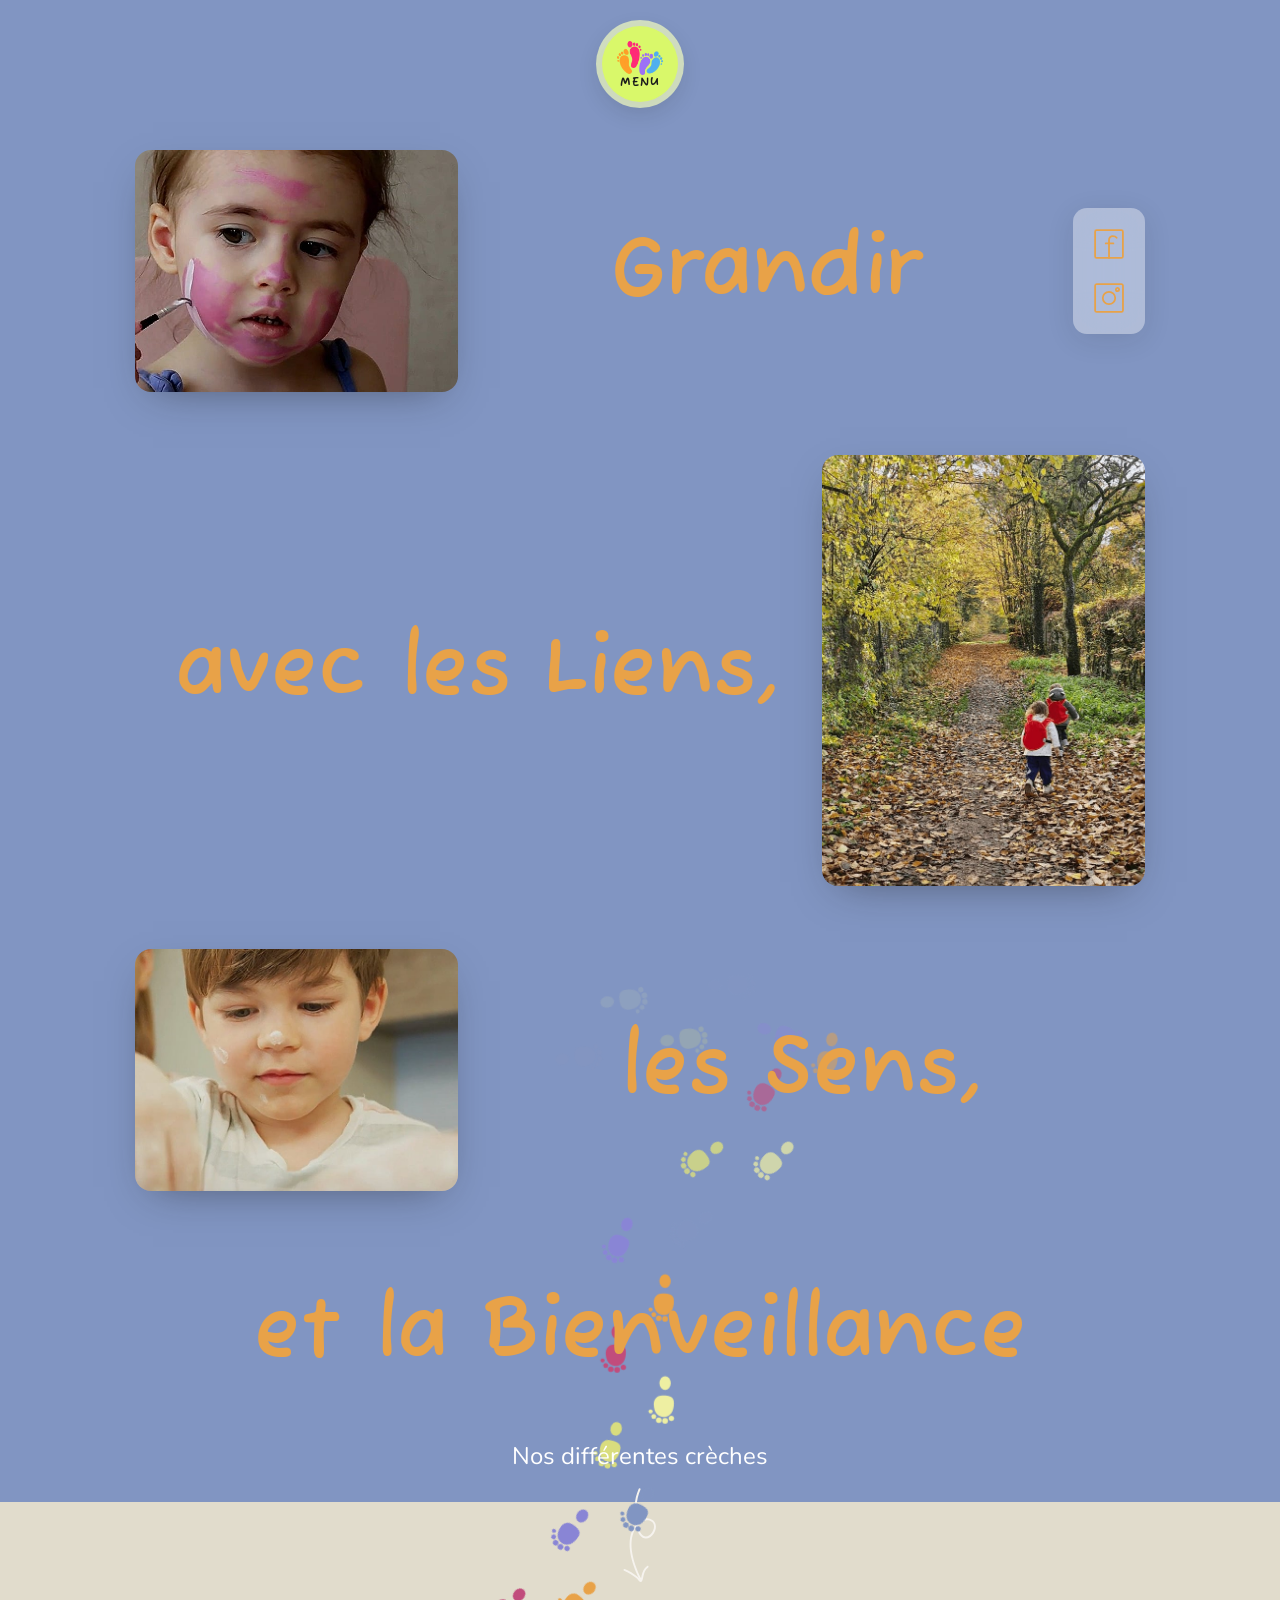
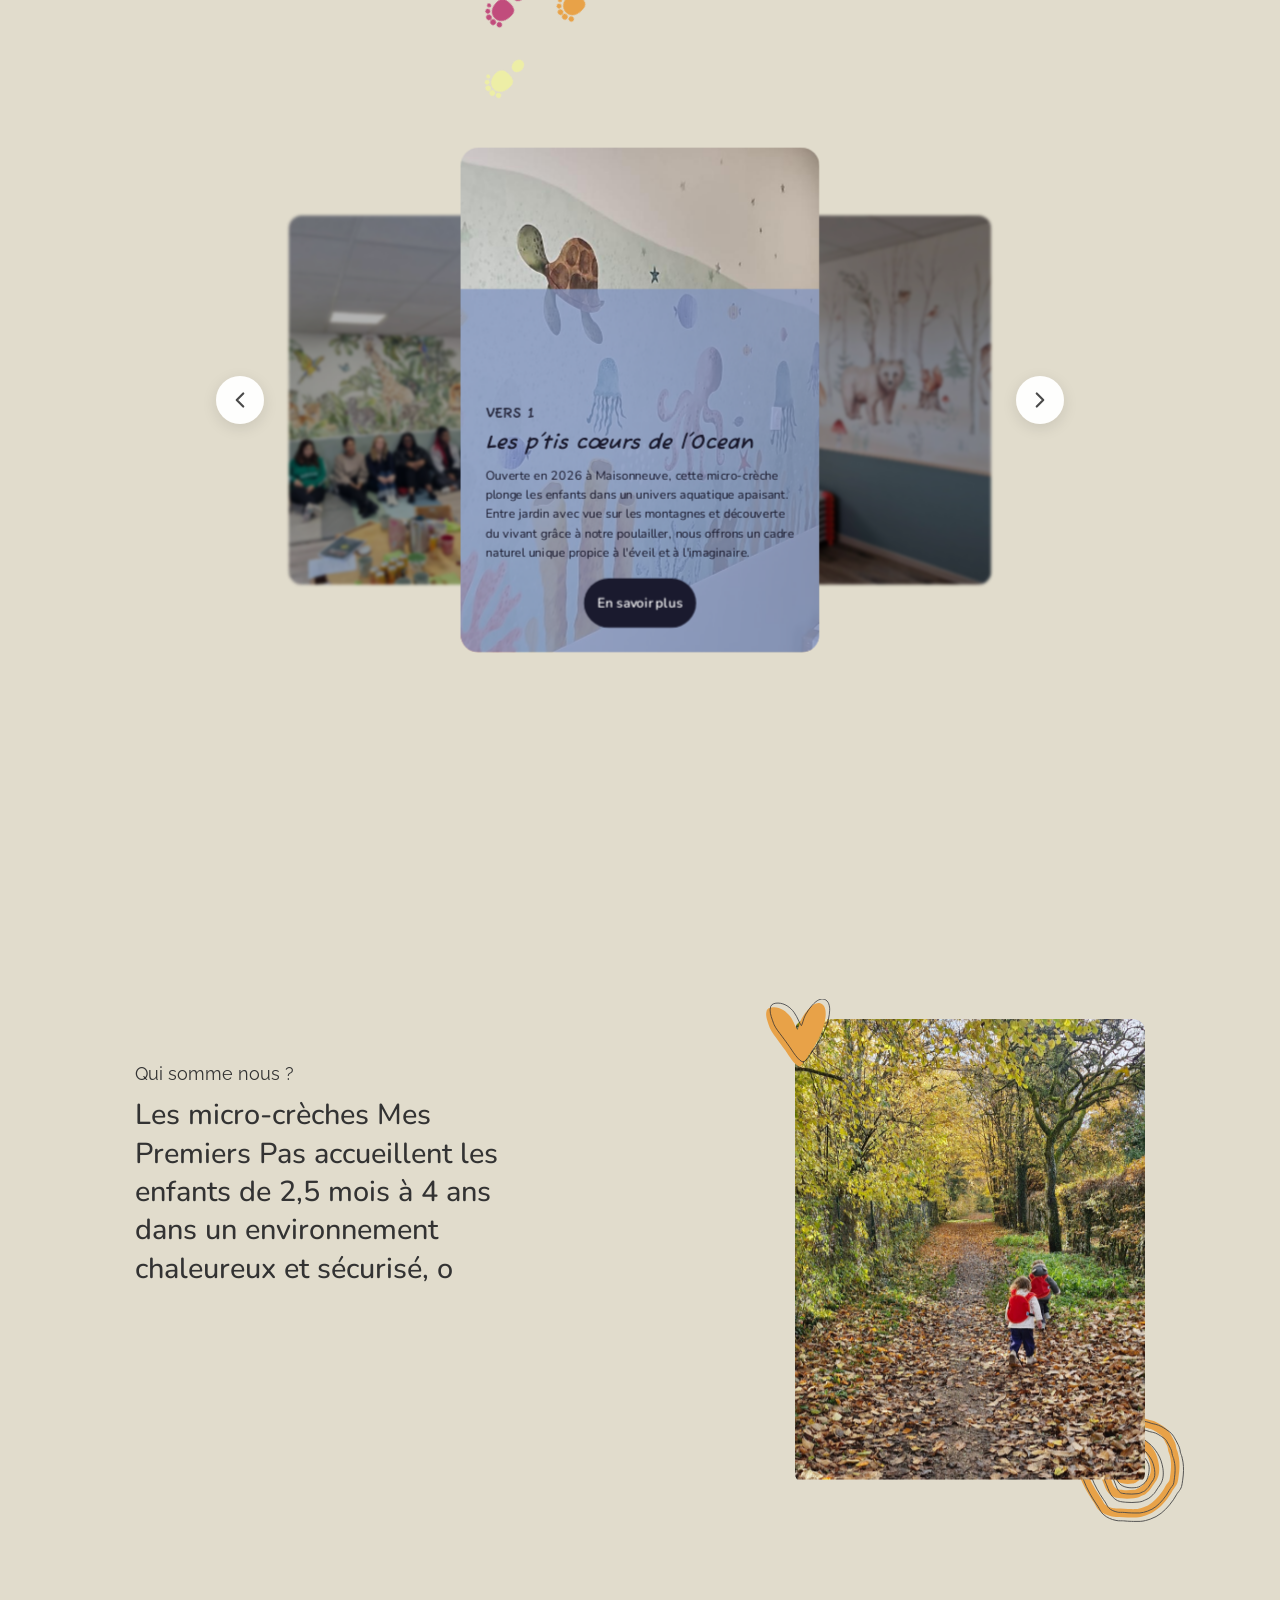
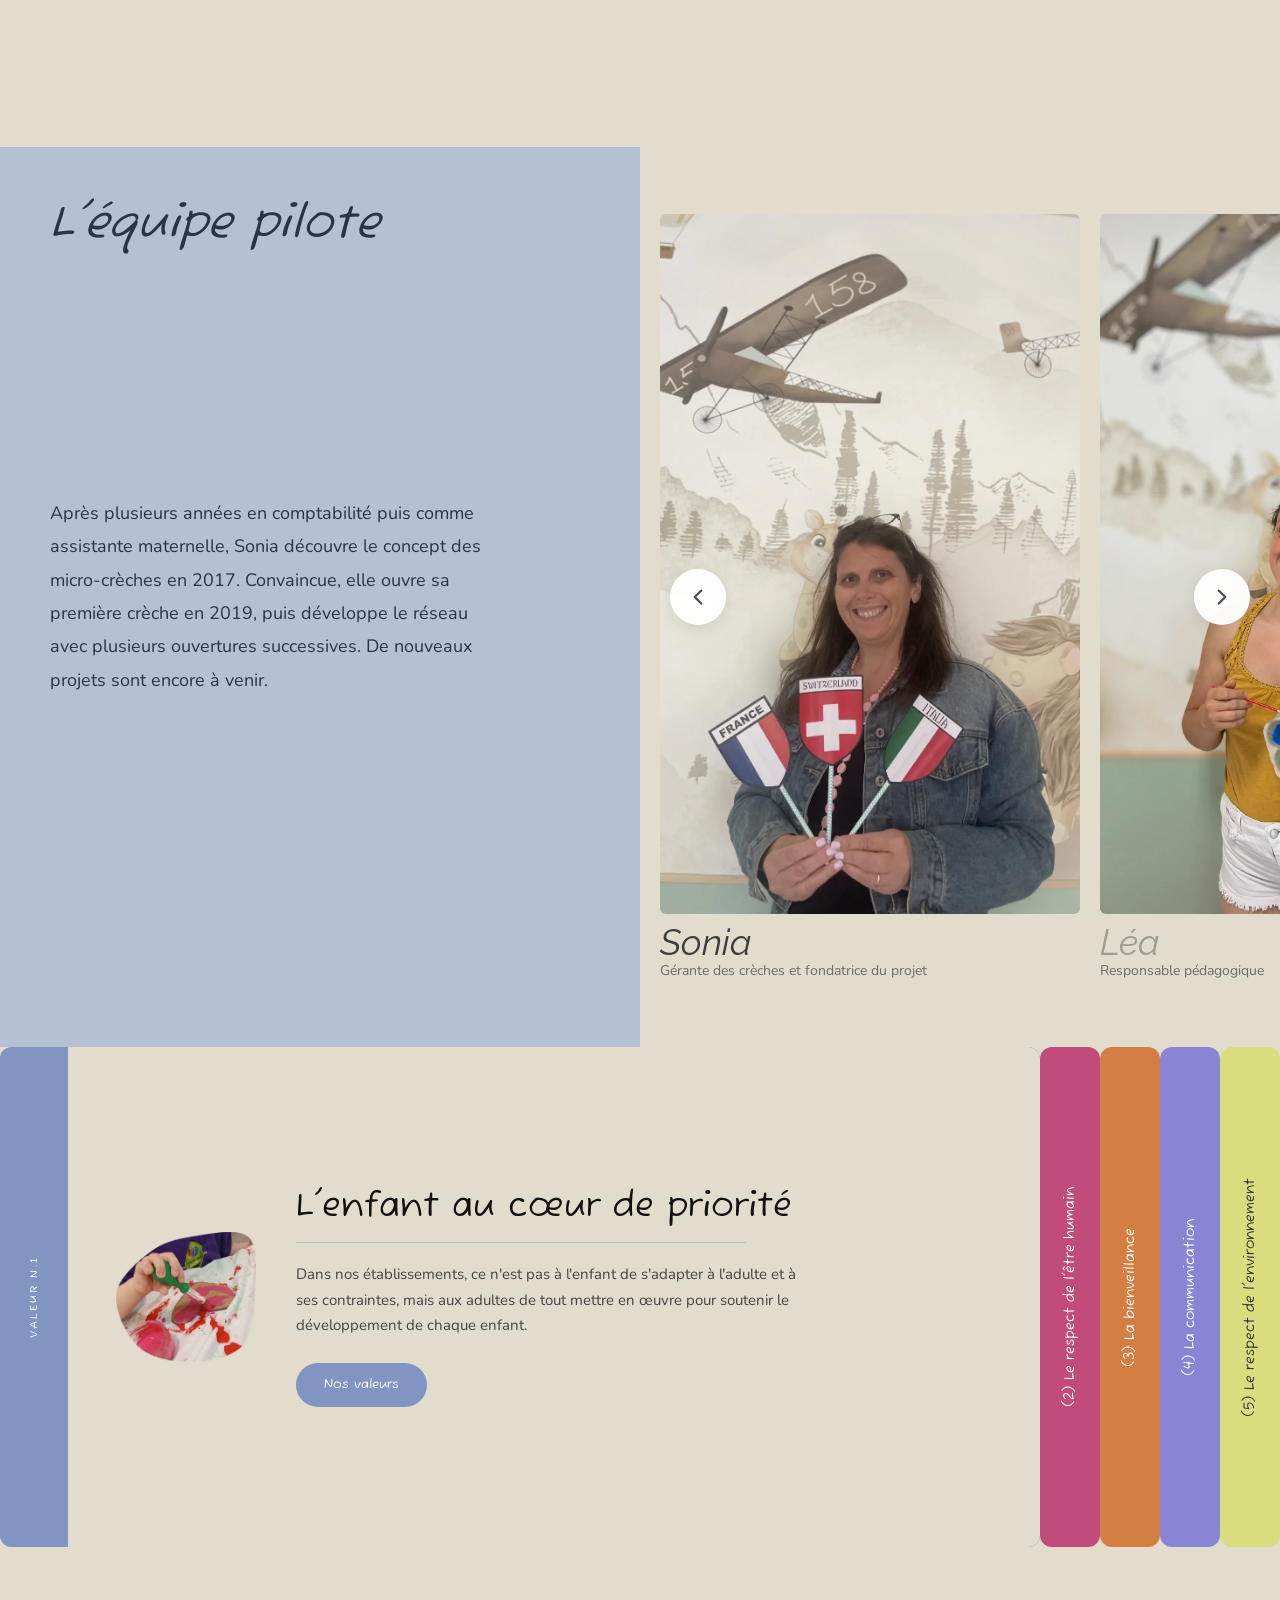
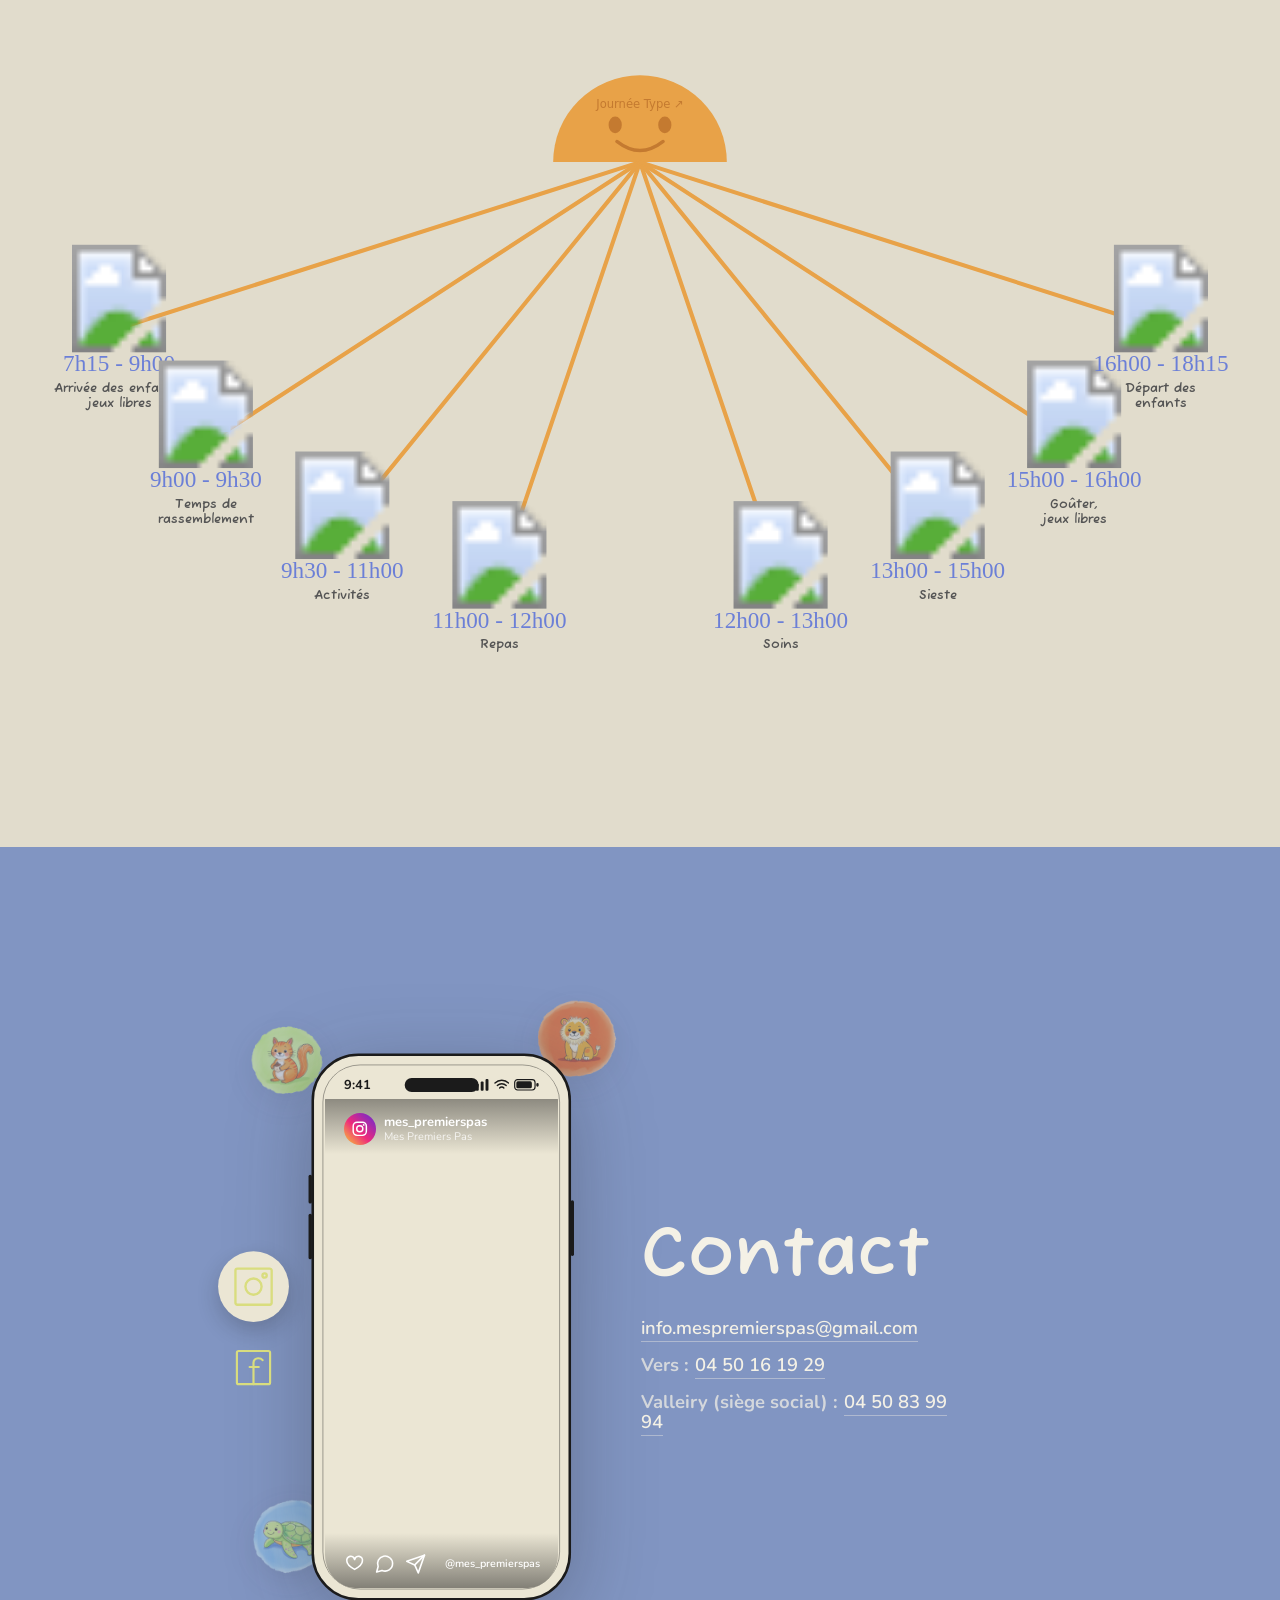
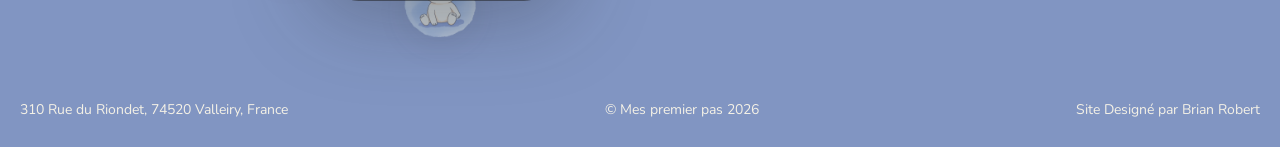
==== commit d8459fa4: "preview: version téléphone du site Astro (build dist/ du 2026-10-12) Aperçu de validation de la vers" ====
--- a/index.html
+++ b/index.html
@@ -1,3006 +1,1003 @@
-<!DOCTYPE html><!-- This site was created in Webflow. https://webflow.com --><!-- Last Published: Wed Apr 01 2026 14:41:49 GMT+0000 (Coordinated Universal Time) --><html data-wf-domain="mes-premier-pas.webflow.io" data-wf-page="6976e156d54ea0f654b007f8" data-wf-site="6976e155d54ea0f654b007b1"><head><meta charset="utf-8"/><link href="https://cdn.prod.website-files.com" rel="preconnect" crossorigin="anonymous"/><title>Mes Premier Pas</title><meta content="width=device-width, initial-scale=1" name="viewport"/><meta content="Webflow" name="generator"/><link href="assets/cdn.prod.website-files.com/6976e155d54ea0f654b007b1/css/mes-premier-pas.webflow.shared.1a07ee41e.css" rel="stylesheet" type="text/css" integrity="sha384-GgfuQeKiV/E7KSRiFX/RuX1zmlzzYRLuffmUjTlEynqZaBjgxcRQ6bSj39xZwv4e" crossorigin="anonymous"/><script type="text/javascript">!function(o,c){var n=c.documentElement,t=" w-mod-";n.className+=t+"js",("ontouchstart"in o||o.DocumentTouch&&c instanceof DocumentTouch)&&(n.className+=t+"touch")}(window,document);</script><link href="assets/cdn.prod.website-files.com/img/favicon.ico" rel="shortcut icon" type="image/x-icon"/><link href="assets/cdn.prod.website-files.com/img/webclip.png" rel="apple-touch-icon"/><style>
-/* NAVBAR FIXED */
-.navbar-2 {
-  position: fixed;
-  top: 0; left: 0; width: 100%; height: 10vh;
-  z-index: 1000;
-  opacity: 0;
-  transform: translateY(-100%);
-}
-.navbar-2.loaded {
-  opacity: 1; transform: translateY(0);
-  transition: transform 0.5s ease-out, opacity 0.5s ease-out;
-}
-.navbar-2.loaded.hidden {
-  transform: translateY(-100%);
-}
-
-/* TOGGLE ARROW */
-.navbar-toggle {
-  position: absolute; left: 20px; bottom: -24px;
-  width: 48px; height: 24px;
-  background: rgba(255,255,255,0.95);
-  border: none; border-radius: 0 0 12px 12px;
-  cursor: pointer; display: flex; align-items: center; justify-content: center;
-  box-shadow: 0 4px 12px rgba(0,0,0,0.1);
-  z-index: 9999;
-}
-.navbar-toggle svg {
-  width: 16px; height: 16px; stroke: #D9DD7E; stroke-width: 2.5;
-  transition: transform 0.3s ease-out;
-}
-.navbar-toggle.flipped svg { transform: rotate(180deg); }
-
-/* Fix taille liens w--current identique aux autres */
-.navbar-gauche .link.w--current {
-  font-size: inherit;
-}
-
-/* Fix: empêcher le texte des liens de déborder en plein écran */
-.navbar-gauche .link {
-  white-space: nowrap;
-  font-size: clamp(12px, 1.1vw, 16px);
-  position: relative;
-  display: inline-block;
-  overflow: hidden;
-}
-
-/* Animation roll hover sur les liens */
-.navbar-gauche .link .link-text {
-  display: inline-block;
-  position: relative;
-  transition: transform 0.3s cubic-bezier(0.77, 0, 0.175, 1);
-}
-
-.navbar-gauche .link .link-text::after {
-  content: attr(data-text);
-  position: absolute;
-  left: 0;
-  top: 100%;
-  color: #D9DD7E;
-}
-
-.navbar-gauche .link:hover .link-text {
-  transform: translateY(-100%);
-}
-
-/* DROPDOWN PANEL */
-.custom-dropdown-panel {
-  position: fixed; z-index: 99999;
-  top: 10vh !important;
-  background: rgba(0, 0, 0, 0.27);
-  backdrop-filter: blur(16px); -webkit-backdrop-filter: blur(16px);
-  border-radius: 0 0 12px 12px;
-  padding: 10px 0; min-width: 200px;
-  opacity: 0; visibility: hidden; pointer-events: none;
-  transform: translateY(-8px);
-  transition: opacity 0.3s ease, transform 0.3s ease, visibility 0.3s ease;
-}
-.custom-dropdown-panel.open {
-  opacity: 1; visibility: visible; pointer-events: all; transform: translateY(0);
-}
-.custom-dropdown-panel a {
-  display: block; padding: 10px 24px;
-  color: rgba(255,255,255,0.85); text-decoration: none;
-  font-size: 14px; white-space: nowrap;
-  transition: color 0.2s ease;
-}
-.custom-dropdown-panel a:hover { color: #D9DD7E; }
-
-/* Flèche dropdown */
-.dd-arrow {
-  font-size: 0.7em;
-  opacity: 0.7;
-  margin-left: 2px;
-  display: inline;
-}
-
-/* BURGER */
-.burger-btn {
-  display: none; position: fixed; top: 20px; right: 20px;
-  width: 40px; height: 40px; background: rgba(255,255,255,0.95);
-  border: none; border-radius: 50%; cursor: pointer; z-index: 10001; padding: 0;
-  box-shadow: 0 4px 15px rgba(0,0,0,0.1);
-}
-.burger-btn span {
-  position: absolute; left: 50%; transform: translateX(-50%);
-  width: 18px; height: 2px; background: #D9DD7E; border-radius: 2px;
-  transition: all 0.3s ease;
-}
-.burger-btn span:nth-child(1) { top: 13px; }
-.burger-btn span:nth-child(2) { top: 19px; }
-.burger-btn span:nth-child(3) { top: 25px; }
-.burger-btn.active span:nth-child(1) { top: 19px; transform: translateX(-50%) rotate(45deg); }
-.burger-btn.active span:nth-child(2) { opacity: 0; }
-.burger-btn.active span:nth-child(3) { top: 19px; transform: translateX(-50%) rotate(-45deg); }
-
-/* MOBILE MENU */
-.mobile-menu {
-  position: fixed; top: 0; left: 0; width: 100%; height: 100dvh;
-  background: rgba(255,255,255,0.98); backdrop-filter: blur(20px);
-  z-index: 10000; display: flex; flex-direction: column;
-  justify-content: center; align-items: center; padding: 2rem;
-  clip-path: circle(0% at calc(100% - 40px) 40px);
-  transition: clip-path 0.6s cubic-bezier(0.77,0,0.175,1);
-  pointer-events: none;
-}
-.mobile-menu.open { clip-path: circle(150% at calc(100% - 40px) 40px); pointer-events: all; }
-.mobile-menu .mobile-logo {
-  position: absolute; top: 30px; left: 50%; transform: translateX(-50%);
-  height: 70px; opacity: 0; transition: opacity 0.3s ease 0.2s;
-}
-.mobile-menu.open .mobile-logo { opacity: 1; }
-.mobile-menu .mobile-link {
-  font-size: 1.8rem; font-weight: 500; color: #333; text-decoration: none;
-  margin: 0.8rem 0; opacity: 0; transform: translateY(20px);
-  transition: opacity 0.3s ease, transform 0.3s ease, color 0.3s ease;
-}
-.mobile-menu.open .mobile-link { opacity: 1; transform: translateY(0); }
-.mobile-menu.open .mobile-link:nth-child(2) { transition-delay: 0.1s; }
-.mobile-menu.open .mobile-link:nth-child(3) { transition-delay: 0.15s; }
-.mobile-menu.open .mobile-link:nth-child(4) { transition-delay: 0.2s; }
-.mobile-menu.open .mobile-link:nth-child(5) { transition-delay: 0.25s; }
-.mobile-menu.open .mobile-link:nth-child(6) { transition-delay: 0.3s; }
-.mobile-menu.open .mobile-link:nth-child(7) { transition-delay: 0.35s; }
-.mobile-menu.open .mobile-link:nth-child(8) { transition-delay: 0.4s; }
-.mobile-menu.open .mobile-link:nth-child(9) { transition-delay: 0.45s; }
-.mobile-menu .mobile-link:hover { color: #D9DD7E; }
-
-/* Mobile dropdown "Nos crèches" */
-.mobile-dd-toggle {
-  font-size: 1.8rem; font-weight: 500; color: #333;
-  text-decoration: none; margin: 0.8rem 0; cursor: pointer;
-  opacity: 0; transform: translateY(20px);
-  transition: opacity 0.3s ease, transform 0.3s ease, color 0.3s ease;
-  background: none; border: none; font-family: inherit;
-}
-.mobile-menu.open .mobile-dd-toggle { opacity: 1; transform: translateY(0); }
-.mobile-dd-toggle:hover { color: #D9DD7E; }
-.mobile-dd-toggle .mobile-dd-arrow {
-  display: inline-block; font-size: 0.6em; margin-left: 6px;
-  transition: transform 0.3s ease;
-}
-.mobile-dd-toggle.active .mobile-dd-arrow { transform: rotate(180deg); }
-
-.mobile-dd-sub {
-  display: flex; flex-direction: column; align-items: center;
-  max-height: 0;
-  overflow: hidden;
-  transition: max-height 0.4s cubic-bezier(0.77, 0, 0.175, 1), opacity 0.3s ease;
-  opacity: 0;
-}
-.mobile-dd-sub.open {
-  max-height: 300px;
-  opacity: 1;
-}
-
-.mobile-dd-sub a {
-  font-size: 1.3rem; font-weight: 400; color: #666;
-  text-decoration: none; margin: 0.4rem 0;
-  transform: translateY(-10px);
-  transition: color 0.3s ease, transform 0.3s ease, opacity 0.3s ease;
-  opacity: 0;
-}
-.mobile-dd-sub.open a {
-  transform: translateY(0);
-  opacity: 1;
-}
-.mobile-dd-sub.open a:nth-child(1) { transition-delay: 0.05s; }
-.mobile-dd-sub.open a:nth-child(2) { transition-delay: 0.1s; }
-.mobile-dd-sub.open a:nth-child(3) { transition-delay: 0.15s; }
-.mobile-dd-sub.open a:nth-child(4) { transition-delay: 0.2s; }
-.mobile-dd-sub a:hover { color: #D9DD7E; }
-.mobile-menu .mobile-cta {
-  margin-top: 2rem; padding: 1rem 2.5rem; background: #D9DD7E;
-  color: #333; text-decoration: none; border-radius: 50px;
-  font-size: 1.1rem; font-weight: 500; opacity: 0;
-  transition: opacity 0.3s ease 0.45s;
-}
-.mobile-menu.open .mobile-cta { opacity: 1; }
-.mobile-menu .mobile-phone {
-  position: absolute; bottom: 30px; left: 50%; transform: translateX(-50%);
-  font-size: 1rem; color: #333; text-decoration: none; opacity: 0;
-  transition: opacity 0.3s ease 0.5s, color 0.3s ease;
-}
-.mobile-menu.open .mobile-phone { opacity: 1; }
-.mobile-menu .mobile-phone:hover { color: #D9DD7E; }
-
-@media screen and (max-width: 991px) {
-  .navbar-2 { display: none !important; }
-  .custom-dropdown-panel { display: none !important; }
-  .burger-btn { display: flex; align-items: center; justify-content: center; }
-}
-@media screen and (max-width: 767px) {
-  .mobile-menu .mobile-link { font-size: 1.5rem; }
-  .mobile-dd-toggle { font-size: 1.5rem; }
-  .mobile-dd-sub a { font-size: 1.1rem; }
-  .mobile-menu .mobile-logo { height: 60px; }
-}
-@media screen and (max-width: 479px) {
-  .mobile-menu .mobile-link { font-size: 1.3rem; }
-  .mobile-dd-toggle { font-size: 1.3rem; }
-  .mobile-dd-sub a { font-size: 1rem; }
-  .mobile-menu .mobile-logo { height: 50px; }
-}
-</style>
-<style>
-/* HERO */
-.h1-hero-main { opacity: 0; transition: opacity 0.5s ease-out, transform 0.5s ease-out; }
-.h1-hero-main._01, .h1-hero-main._03 { transform: translateX(-25px); }
-.h1-hero-main._02, .h1-hero-main._04 { transform: translateX(25px); }
-.h1-hero-main.visible { opacity: 1; transform: translateX(0); }
-.box-reseaux { opacity: 0; transform: translateX(-80px); transition: opacity 0.8s ease-out, transform 0.6s ease-out; }
-.box-reseaux.visible { opacity: 1; transform: translateX(0); }
-.div-footer-hero { opacity: 0; transform: translateY(15px); transition: opacity 0.8s ease-out, transform 0.8s ease-out; }
-.div-footer-hero.visible { opacity: 1; transform: translateY(0); }
-
-</style>
-
-
-<style>
-/* ============================================
-   ANIMATION CARACTÈRES - SPLIT TEXT
-   ============================================ */
-.split-text .word {
-  display: inline;
-}
-
-.split-text .char {
-  display: inline-block;
-  opacity: 0;
-  transform: translateY(12px);
-  transition: opacity 0.3s ease-out, transform 0.3s ease-out;
-}
-
-.split-text .char.is-visible {
-  opacity: 1;
-  transform: translateY(0);
-}
-
-/* ============================================
-   ANIMATION CASCADE - ÉLÉMENTS
-   ============================================ */
-.qui-somme-nous .cascade-item {
-  opacity: 0;
-  transform: translateY(30px);
-  transition: opacity 0.7s cubic-bezier(0.16, 1, 0.3, 1), 
-              transform 0.7s cubic-bezier(0.16, 1, 0.3, 1);
-}
-
-.qui-somme-nous .cascade-item.is-visible {
-  opacity: 1;
-  transform: translateY(0);
-}
-
-/* Délais en cascade */
-.qui-somme-nous .subtitle.cascade-item { transition-delay: 0s; }
-.qui-somme-nous .heart-icon.cascade-item { transition-delay: 0.1s; }
-.qui-somme-nous .image-mask.cascade-item { transition-delay: 0.2s; }
-.qui-somme-nous .spiral-icon.cascade-item { transition-delay: 0.3s; }
-
-/* ============================================
-   IMAGE COLUMN
-   ============================================ */
-.qui-somme-nous .image-column {
-  position: relative;
-  overflow: visible !important;
-}
-
-/* ============================================
-   IMAGE MASK
-   ============================================ */
-.qui-somme-nous .image-mask {
-  overflow: hidden;
-  border-radius: 12px;
-  position: relative;
-  z-index: 2;
-}
-
-.qui-somme-nous .image-mask .image-6 {
-  width: 100%;
-  height: 120%;
-  object-fit: cover;
-  will-change: transform;
-}
-
-/* ============================================
-   CŒUR - DESKTOP
-   ============================================ */
-.qui-somme-nous .heart-icon {
-  position: absolute;
-  top: -20px;
-  left: -30px;
-  z-index: 3;
-  will-change: transform;
-}
-
-.qui-somme-nous .heart-icon img {
-  width: 70px;
-  height: auto;
-}
-
-/* ============================================
-   SPIRALE - DESKTOP
-   ============================================ */
-.qui-somme-nous .spiral-icon {
-  position: absolute;
-  bottom: -40px;
-  right: -40px;
-  z-index: 1;
-  will-change: transform;
-}
-
-.qui-somme-nous .spiral-icon img {
-  width: 110px;
-  height: auto;
-}
-
-/* ============================================
-   DESKTOP MEDIUM (992px - 1439px)
-   ============================================ */
-@media screen and (min-width: 992px) and (max-width: 1439px) {
-  .qui-somme-nous .content-wrapper {
-    display: flex !important;
-    align-items: center !important;
-    gap: 50px !important;
-  }
-  
-  .qui-somme-nous .text-column {
-    flex: 1 !important;
-    min-width: 350px !important;
-  }
-  
-  .qui-somme-nous .image-column {
-    flex: 0 0 auto !important;
-  }
-  
-  .qui-somme-nous .image-mask {
-    width: 350px !important;
-  }
-  
-  .qui-somme-nous .image-mask .image-6 {
-    width: 350px;
-    max-width: 350px;
-  }
-}
-
-/* ============================================
-   GRANDS ÉCRANS (1440px et plus)
-   ============================================ */
-@media screen and (min-width: 1440px) {
-  .qui-somme-nous .content-wrapper {
-    max-width: 1200px !important;
-    margin: 0 auto !important;
-    gap: 80px !important;
-    align-items: center !important;
-    display: flex !important;
-  }
-  
-  .qui-somme-nous .text-column {
-    flex: 1 !important;
-    min-width: 400px !important;
-  }
-  
-  .qui-somme-nous .image-column {
-    flex: 0 0 auto !important;
-  }
-
-  .qui-somme-nous .image-mask {
-    width: 400px !important;
-  }
-
-  .qui-somme-nous .image-mask .image-6 {
-    width: 400px;
-    max-width: 400px;
-  }
-
-  .qui-somme-nous .heart-icon {
-    top: -25px;
-    left: -35px;
-  }
-  
-  .qui-somme-nous .heart-icon img {
-    width: 85px;
-  }
-  
-  .qui-somme-nous .spiral-icon {
-    bottom: -50px;
-    right: -50px;
-  }
-  
-  .qui-somme-nous .spiral-icon img {
-    width: 130px;
-  }
-}
-
-/* ============================================
-   TRÈS GRANDS ÉCRANS (1920px et plus)
-   ============================================ */
-@media screen and (min-width: 1920px) {
-  .qui-somme-nous .content-wrapper {
-    max-width: 1400px !important;
-    gap: 100px !important;
-  }
-  
-  .qui-somme-nous .text-column {
-    min-width: 450px !important;
-  }
-
-  .qui-somme-nous .image-mask {
-    width: 450px !important;
-  }
-
-  .qui-somme-nous .image-mask .image-6 {
-    width: 450px;
-    max-width: 450px;
-  }
-  
-  .qui-somme-nous .heart-icon {
-    top: -30px;
-    left: -40px;
-  }
-  
-  .qui-somme-nous .heart-icon img {
-    width: 95px;
-  }
-  
-  .qui-somme-nous .spiral-icon {
-    bottom: -55px;
-    right: -55px;
-  }
-  
-  .qui-somme-nous .spiral-icon img {
-    width: 140px;
-  }
-}
-
-/* ============================================
-   TABLETTE (768px - 991px)
-   ============================================ */
-@media screen and (max-width: 991px) and (min-width: 768px) {
-  .qui-somme-nous .content-wrapper {
-    display: flex !important;
-    align-items: center !important;
-    gap: 10px !important;
-  }
-  
-  .qui-somme-nous .text-column {
-    flex: 1 !important;
-    min-width: 280px !important;
-  }
-  
-  .qui-somme-nous .image-column {
-    flex: 0 0 auto !important;
-  }
-  
-  .qui-somme-nous .image-mask {
-    width: 280px !important;
-  }
-
-  .qui-somme-nous .image-mask .image-6 {
-    width: 280px;
-  }
-
-  .qui-somme-nous .heart-icon {
-    top: -15px;
-    left: -20px;
-  }
-  
-  .qui-somme-nous .heart-icon img {
-    width: 55px;
-  }
-  
-  .qui-somme-nous .spiral-icon {
-    bottom: -30px;
-    right: -30px;
-  }
-  
-  .qui-somme-nous .spiral-icon img {
-    width: 90px;
-  }
-}
-
-/* ============================================
-   MOBILE (767px et moins)
-   ============================================ */
-@media screen and (max-width: 767px) {
-  .qui-somme-nous {
-    padding-top: 60px !important;
-    padding-bottom: 40px !important;
-    min-height: auto !important;
-    height: auto !important;
-  }
-  
-  .qui-somme-nous .content-wrapper {
-    flex-direction: column !important;
-    padding: 0 20px !important;
-    align-items: center !important;
-    min-height: auto !important;
-    height: auto !important;
-  }
-  
-  .qui-somme-nous .subtitle {
-    font-size: 12px !important;
-    margin-bottom: 10px !important;
-    text-align: left !important;
-    width: 80vw !important;
-  }
-  
-  .qui-somme-nous .split-text,
-  .qui-somme-nous .main-text {
-    font-size: 16px !important;
-    line-height: 1.6 !important;
-    width: 80vw !important;
-    max-width: 80vw !important;
-    text-align: left !important;
-  }
-  
-  .qui-somme-nous .text-column {
-    width: 80vw !important;
-    max-width: 80vw !important;
-    flex: none !important;
-    margin-bottom: 0 !important;
-    padding: 0 !important;
-    min-width: unset !important;
-  }
-  
-  /* CACHER COMPLÈTEMENT L'IMAGE */
-  .qui-somme-nous .image-column {
-    display: none !important;
-    height: 0 !important;
-    width: 0 !important;
-    margin: 0 !important;
-    padding: 0 !important;
-    overflow: hidden !important;
-  }
-}
-
-/* ============================================
-   PETIT MOBILE (478px et moins)
-   ============================================ */
-@media screen and (max-width: 478px) {
-  .qui-somme-nous {
-    padding-top: 50px !important;
-    padding-bottom: 30px !important;
-  }
-  
-  .qui-somme-nous .content-wrapper {
-    padding: 0 16px !important;
-  }
-
-  .qui-somme-nous .subtitle {
-    font-size: 11px !important;
-  }
-  
-  .qui-somme-nous .split-text,
-  .qui-somme-nous .main-text {
-    font-size: 15px !important;
-    line-height: 1.55 !important;
-    width: 85vw !important;
-    max-width: 85vw !important;
-  }
-  
-  .qui-somme-nous .text-column {
-    width: 85vw !important;
-    max-width: 85vw !important;
-  }
-}
-</style>
-
-<style>
-/* ===========================================
-   FOOTER PHYSICS ANIMATION - STYLES
-   =========================================== */
-
-.footer-section {
-  position: relative;
-  overflow: hidden; /* IMPORTANT: garde les images dans la section */
-  min-height: 400px; /* Ajuste selon tes besoins */
-  width: 100%;
-}
-
-.footer-section-wrapper {
-  position: relative;
-  width: 100%;
-  height: 100%;
-  min-height: inherit;
-}
-
-/* Container pour les images animées */
-.photo-deco {
-  position: absolute;
-  top: 0;
-  left: 0;
-  width: 100%;
-  height: 100%;
-  pointer-events: none; /* Permet les clics à travers */
-  z-index: 0; /* Derrière le contenu du footer */
-}
-
-/* Style de base pour toutes les images animées */
-[class*="Image-bg-footer-"] {
-  position: absolute;
-  left: 0;
-  top: 0;
-  will-change: transform;
-  pointer-events: none;
-  user-select: none;
-  -webkit-user-drag: none;
-  /* Taille par défaut - ajuste selon tes besoins */
-  width: 80px;
-  height: auto;
-  /* Transition douce pour les rotations */
-  transition: filter 0.3s ease;
-}
-
-/* Optionnel : effet de brillance au survol de la section */
-.footer-section:hover [class*="Image-bg-footer-"] {
-  filter: drop-shadow(0 0 10px rgba(255, 255, 255, 0.1));
-}
-/* ==========================================
-   CONTENU DU FOOTER (au-dessus des stickers)
-   ========================================== */
-
-.footer-content {
-  position: relative;
-  z-index: 1; /* Au-dessus des images animées */
-}
-  
-</style><style>.w-webflow-badge{display:none!important}</style>
-  <link rel="stylesheet" href="mpp/overrides.css">
-  <link rel="stylesheet" href="mpp/hero.css">
-  <link rel="stylesheet" href="mpp/trail.css">
-  <link rel="stylesheet" href="mpp/cta.css">
-  <link rel="stylesheet" href="mpp/carousel.css">
-  <link rel="stylesheet" href="mpp/planning.css">
-  <link rel="stylesheet" href="mpp/footer.css">
-  <style>:root{--mpp-back-to-top:var(--mpp-lime);}</style>
-</head><body class="body"><div class="page-wrapper"><div data-animation="default" data-collapse="medium" data-duration="400" data-easing="ease" data-easing2="ease" role="banner" class="navbar-2 w-nav"><div class="container w-container"><div class="navbar-gauche"><img src="assets/cdn.prod.website-files.com/6976e155d54ea0f654b007b1/697999635820c3472029c0ec_logo.png" loading="lazy" sizes="100vw" srcset="assets/cdn.prod.website-files.com/6976e155d54ea0f654b007b1/697999635820c3472029c0ec_logo-p-500.png 500w, assets/cdn.prod.website-files.com/6976e155d54ea0f654b007b1/697999635820c3472029c0ec_logo-p-800.png 800w, assets/cdn.prod.website-files.com/6976e155d54ea0f654b007b1/697999635820c3472029c0ec_logo-p-1080.png 1080w, assets/cdn.prod.website-files.com/6976e155d54ea0f654b007b1/697999635820c3472029c0ec_logo.png 1536w" alt="" class="image-4"/><a href="index.html" data-text="Nos valeurs" class="link">Acceuil</a><a href="/" data-text="Nos valeurs" aria-current="page" class="link w--current">Nos crèches</a><a href="about.html" data-text="Nos valeurs" class="link">Nos valeurs</a><a href="journee-type.html" data-text="Journée type" class="link">Journée type</a><a href="#" data-text="Recrutement" class="link" aria-disabled="true">Recrutement</a></div><div class="navbar-droite"><div class="text-block"><a href="tel:+33450839994" class="link-2">+33 4 50 83 99 94</a></div><a href="https://www.labulledespetitspas.com/_files/ugd/2ab568_b72a1b0fc9e649818590a7ef41905c2d.pdf" class="button type1 pre-inscription w-button">Pré-inscription</a></div></div></div><section class="hero-section main"><div class="mpp-hero"><img class="mpp-hero-img mpp-hero-img--maquillage" src="mpp/img/hero-maquillage.jpg" alt="Un enfant se maquille le visage" width="351" height="236"/><h1 class="mpp-hero-titre"><span class="mpp-hero-l mpp-hero-l--grandir">Grandir</span><span class="mpp-hero-l mpp-hero-l--liens">avec les Liens,</span><span class="mpp-hero-l mpp-hero-l--sens">les Sens,</span><span class="mpp-hero-l mpp-hero-l--bienveillance">et la Bienveillance</span></h1><img class="mpp-hero-img mpp-hero-img--chemin" src="mpp/img/hero-chemin.jpg" alt="Deux enfants marchent sur un chemin couvert de feuilles" width="760" height="1013"/><img class="mpp-hero-img mpp-hero-img--cuisine" src="mpp/img/hero-cuisine.jpg" alt="Un enfant participe a un atelier cuisine" width="366" height="270"/><div class="box-reseaux"><a href="https://www.facebook.com/mes.premierpas.52/about?locale=fr_FR" target="_blank" class="link-reseaux w-inline-block"><img src="mpp/img/reseau-facebook.svg" loading="lazy" alt=""/></a><a href="https://www.instagram.com/mes_premierspas/" target="_blank" class="link-reseaux w-inline-block"><img src="mpp/img/reseau-instagram.svg" loading="lazy" alt="" class="link-reseaux"/></a></div><div class="div-footer-hero"><h3 class="heading">Nos différentes crèches</h3><img src="assets/cdn.prod.website-files.com/6976e155d54ea0f654b007b1/697d959e9465462bce238825_Arrow_11.svg" loading="lazy" alt="" class="image-5"/></div></div></section><section class="cc-section"><div class="cc-wrap"><div class="code-embed-4 w-embed w-script"><!-- CAROUSEL 3D - V6 RESPONSIVE AMÉLIORÉE -->
-
-<link href="https://fonts.googleapis.com/css2?family=Fuzzy+Bubbles:wght@400;700&family=Nunito:wght@400;500;600&family=Raleway:ital,wght@0,400;0,600;0,700;1,400&display=swap" rel="stylesheet">
-
-<style>
-.cc-wrap, .cc-section, .w-embed {
-  overflow: visible !important;
-}
-
-.c3d-main {
-  position: relative;
-  width: 100%;
-  height: 580px;
-  perspective: 1200px;
-  overflow: visible !important;
-}
-
-.c3d-track {
-  position: relative;
-  width: 100%;
-  height: 100%;
-  transform-style: preserve-3d;
-  cursor: grab;
-  touch-action: pan-y;
-  overflow: visible !important;
-}
-
-.c3d-track:active {
-  cursor: grabbing;
-}
-
-.c3d-card {
-  position: absolute;
-  left: 50%;
-  top: 50%;
-  width: 320px;
-  height: 450px;
-  margin-left: -160px;
-  margin-top: -225px;
-  border-radius: 16px;
-  overflow: hidden;
-  cursor: pointer;
-  opacity: 0;
-  transform: translateY(100px) scale(0.5);
-}
-
-.c3d-card .card-bg {
-  position: absolute;
-  inset: 0;
-  background-size: cover;
-  background-position: center;
-}
-
-.c3d-card .card-panel {
-  position: absolute;
-  bottom: 0;
-  left: 0;
-  right: 0;
-  height: 0;
-  display: flex;
-  flex-direction: column;
-  justify-content: flex-end;
-  padding: 0 1.4rem;
-  overflow: hidden;
-  transition: height 0.6s ease-out;
-}
-
-.c3d-card .card-location {
-  font-family: 'Fuzzybubbles', sans-serif;
-  font-size: 12px;
-  font-weight: 600;
-  text-transform: uppercase;
-  opacity: 0.85;
-  margin-bottom: 5px;
-}
-
-.c3d-card .card-title {
-  font-family: 'Fuzzybubbles', sans-serif;
-  font-size: 18px;
-  font-weight: 700;
-  font-style: italic;
-  margin-bottom: 10px;
-  line-height: 1.2;
-}
-
-.c3d-card .card-text {
-  font-family: 'Nunito', sans-serif;
-  font-size: 11px;
-  line-height: 1.55;
-  margin-bottom: 14px;
-}
-
-.c3d-card .card-btn-wrap {
-  text-align: center;
-  margin-bottom: 1.4rem;
-  opacity: 0;
-  transform: translateY(20px) scale(0.9);
-  transition: opacity 0.5s ease-out 0.35s, transform 0.5s ease-out 0.35s;
-}
-
-.c3d-card.is-active .card-btn-wrap {
-  opacity: 1;
-  transform: translateY(0) scale(1);
-}
-
-.c3d-card .card-btn {
-  display: inline-block;
-  padding: 12px 12px;
-  font-family: 'Nunito', sans-serif;
-  font-size: 12px;
-  font-weight: 600;
-  border-radius: 25px;
-  text-decoration: none;
-  transition: transform 0.25s ease, box-shadow 0.25s ease;
-}
-
-.c3d-card .card-btn:hover {
-  transform: scale(1.08);
-  box-shadow: 0 6px 20px rgba(0,0,0,0.25);
-}
-
-/* THEMES */
-.card-ocean .card-panel { background: rgba(129, 149, 194, 0.75); color: #1a1a2e; }
-.card-ocean .card-btn { background: #1a1a2e; color: #fff; }
-
-.card-foret .card-panel { background: rgba(217, 221, 126, 0.75); color: #2a2e1a; }
-.card-foret .card-btn { background: #2a2e1a; color: #fff; }
-
-.card-montagne .card-panel { background: rgba(255, 255, 255, 0.75); color: #2a2a3a; }
-.card-montagne .card-btn { background: #2a2a3a; color: #fff; }
-
-.card-savane .card-panel { background: rgba(232, 162, 72, 0.75); color: #3a2a1a; }
-.card-savane .card-btn { background: #3a2a1a; color: #fff; }
-
-/* FLECHES */
-.c3d-arrow {
-  position: absolute;
-  top: 50%;
-  width: 48px;
-  height: 48px;
-  border-radius: 50%;
-  background: #fff;
-  border: none;
-  cursor: pointer;
-  box-shadow: 0 4px 15px rgba(0,0,0,0.15);
-  z-index: 999;
-  font-size: 24px;
-  display: flex;
-  align-items: center;
-  justify-content: center;
-  transition: transform 0.2s, box-shadow 0.2s;
-  transform: translateY(-50%);
-}
-
-.c3d-arrow:hover {
-  box-shadow: 0 6px 20px rgba(0,0,0,0.2);
-}
-
-.c3d-arrow.prev { left: calc(50% - 160px - 240px - 24px); }
-.c3d-arrow.prev:hover { transform: translateY(-50%) scale(1.1); }
-
-.c3d-arrow.next { right: calc(50% - 160px - 240px - 24px); }
-.c3d-arrow.next:hover { transform: translateY(-50%) scale(1.1); }
-
-/* === TRES GRAND ECRAN (1600px+) === */
-@media (min-width: 1600px) {
-  .c3d-main { height: 750px; }
-  .c3d-card { 
-    width: 400px; 
-    height: 560px; 
-    margin-left: -200px; 
-    margin-top: -280px; 
-  }
-  .c3d-card .card-location { font-size: 14px; }
-  .c3d-card .card-title { font-size: 22px; margin-bottom: 12px; }
-  .c3d-card .card-text { font-size: 13px; line-height: 1.6; margin-bottom: 18px; }
-  .c3d-card .card-btn { padding: 14px 32px; font-size: 14px; }
-  .c3d-card .card-btn-wrap { margin-bottom: 1.6rem; }
-  .c3d-card .card-panel { padding: 0 1.8rem; }
-  .c3d-arrow { width: 56px; height: 56px; font-size: 28px; }
-  .c3d-arrow.prev { left: calc(50% - 200px - 300px - 28px); }
-  .c3d-arrow.next { right: calc(50% - 200px - 300px - 28px); }
-}
-
-/* === GRAND ECRAN (1400px - 1599px) === */
-@media (min-width: 1400px) and (max-width: 1599px) {
-  .c3d-main { height: 680px; }
-  .c3d-card { 
-    width: 360px; 
-    height: 500px; 
-    margin-left: -180px; 
-    margin-top: -250px; 
-  }
-  .c3d-card .card-location { font-size: 13px; }
-  .c3d-card .card-title { font-size: 20px; margin-bottom: 11px; }
-  .c3d-card .card-text { font-size: 12px; line-height: 1.6; margin-bottom: 16px; }
-  .c3d-card .card-btn { padding: 13px 30px; font-size: 13px; }
-  .c3d-card .card-panel { padding: 0 1.6rem; }
-  .c3d-arrow { width: 52px; height: 52px; font-size: 26px; }
-  .c3d-arrow.prev { left: calc(50% - 180px - 270px - 26px); }
-  .c3d-arrow.next { right: calc(50% - 180px - 270px - 26px); }
-}
-
-/* === DESKTOP STANDARD (1200px - 1399px) === */
-@media (min-width: 1200px) and (max-width: 1399px) {
-  .c3d-main { height: 620px; }
-  .c3d-card { 
-    width: 320px; 
-    height: 450px; 
-    margin-left: -160px; 
-    margin-top: -225px; 
-  }
-  .c3d-arrow.prev { left: calc(50% - 160px - 240px - 24px); }
-  .c3d-arrow.next { right: calc(50% - 160px - 240px - 24px); }
-}
-
-/* === PETIT DESKTOP / GRAND TABLET (992px - 1199px) === */
-@media (min-width: 992px) and (max-width: 1199px) {
-  .c3d-main { height: 560px; }
-  .c3d-card { 
-    width: 280px; 
-    height: 400px; 
-    margin-left: -140px; 
-    margin-top: -200px; 
-  }
-  .c3d-card .card-title { font-size: 16px; }
-  .c3d-card .card-text { font-size: 10.5px; }
-  .c3d-arrow { width: 44px; height: 44px; font-size: 22px; }
-  .c3d-arrow.prev { left: calc(50% - 140px - 200px - 22px); }
-  .c3d-arrow.next { right: calc(50% - 140px - 200px - 22px); }
-}
-
-/* === TABLET (768px - 991px) === */
-@media (min-width: 768px) and (max-width: 991px) {
-  .c3d-main { height: 520px; }
-  .c3d-card { 
-    width: 260px; 
-    height: 380px; 
-    margin-left: -130px; 
-    margin-top: -190px; 
-  }
-  .c3d-card .card-title { font-size: 15px; }
-  .c3d-card .card-text { font-size: 10px; }
-  .c3d-arrow { width: 42px; height: 42px; font-size: 20px; }
-  .c3d-arrow.prev { left: calc(50% - 130px - 180px - 21px); }
-  .c3d-arrow.next { right: calc(50% - 130px - 180px - 21px); }
-}
-
-/* === MOBILE PAYSAGE / PETIT TABLET (480px - 767px) === */
-@media (max-width: 767px) {
-  .c3d-main { height: 500px; }
-  .c3d-card { 
-    width: 250px; 
-    height: 370px; 
-    margin-left: -125px; 
-    margin-top: -185px; 
-  }
-  .c3d-card .card-location { font-size: 11px; }
-  .c3d-card .card-title { font-size: 15px; margin-bottom: 8px; }
-  .c3d-card .card-text { font-size: 10px; line-height: 1.5; margin-bottom: 12px; }
-  .c3d-card .card-btn { padding: 10px 22px; font-size: 11px; }
-  .c3d-arrow { display: none !important; }
-}
-
-/* === MOBILE PORTRAIT (- 479px) === */
-@media (max-width: 479px) {
-  .c3d-main { height: 460px; }
-  .c3d-card { 
-    width: 230px; 
-    height: 340px; 
-    margin-left: -115px; 
-    margin-top: -170px; 
-  }
-  .c3d-card .card-panel { padding: 0 1rem; }
-  .c3d-card .card-location { font-size: 10px; margin-bottom: 3px; }
-  .c3d-card .card-title { font-size: 14px; margin-bottom: 6px; }
-  .c3d-card .card-text { font-size: 9px; line-height: 1.45; margin-bottom: 10px; }
-  .c3d-card .card-btn { padding: 8px 18px; font-size: 10px; }
-  .c3d-card .card-btn-wrap { margin-bottom: 1rem; }
-}
-</style>
-
-<div class="c3d-main">
-  <div class="c3d-track" id="c3dTrack">
-  
-    <div class="c3d-card card-ocean" data-index="0">
-      <div class="card-bg" style="background-image: url('assets/cdn.prod.website-files.com/6976e155d54ea0f654b007b1/69bc1818e95553de3bb9c939_WhatsApp%20Image%202026-03-19%20at%2014.23.55.jpeg');"></div>
-      <div class="card-panel">
-        <span class="card-location">VERS 1</span>
-        <h3 class="card-title">Les p'tis cœurs de l'Ocean</h3>
-        <p class="card-text">Ouverte en 2026 à Maisonneuve, cette micro-crèche plonge les enfants dans un univers aquatique apaisant. Entre jardin avec vue sur les montagnes et découverte du vivant grâce à notre poulailler, nous offrons un cadre naturel unique propice à l'éveil et à l'imaginaire.</p>
-        <div class="card-btn-wrap">
-          <a href="nos-creche-vers-ocean.html" class="card-btn">En savoir plus</a>
-        </div>
-      </div>
-    </div>
-    
-    <div class="c3d-card card-foret" data-index="1">
-      <div class="card-bg" style="background-image: url('assets/cdn.prod.website-files.com/6976e155d54ea0f654b007b1/69bc181be0c4942b0a3cc282_WhatsApp%20Image%202026-03-19%20at%2014.25.58.jpeg');"></div>
-      <div class="card-panel">
-        <span class="card-location">VERS 2</span>
-        <h3 class="card-title">La p'tite forêt</h3>
-        <p class="card-text">Nichée dans un environnement calme à Vers, cette crèche au thème forestier offre une ambiance douce et chaleureuse. Grâce à sa salle de vie lumineuse ouverte sur les sommets et sa proximité avec le parc et la bibliothèque, les enfants grandissent au rythme de la nature.</p>
-        <div class="card-btn-wrap">
-          <a href="nos-creche-vers-foret.html" class="card-btn">En savoir plus</a>
-        </div>
-      </div>
-    </div>
-    
-    <div class="c3d-card card-montagne" data-index="2">
-      <div class="card-bg" style="background-image: url('assets/cdn.prod.website-files.com/6976e155d54ea0f654b007b1/69bc18187772441fa2448338_WhatsApp%20Image%202026-03-19%20at%2014.26.07.jpeg');"></div>
-      <div class="card-panel">
-        <span class="card-location">VALLEIRY</span>
-        <h3 class="card-title">Les p'tits montagnards</h3>
-        <p class="card-text">Idéalement située et facile d'accès, notre structure de Valleiry s'inspire de l'univers montagnard. Entre sorties culturelles et sensibilisation à la nature grâce à son jardin intégré et son poulailler, elle offre un cadre de vie dynamique et authentique pour vos enfants.</p>
-        <div class="card-btn-wrap">
-          <a href="nos-creche-vers-montagne.html" class="card-btn">En savoir plus</a>
-        </div>
-      </div>
-    </div>
-    
-    <div class="c3d-card card-savane" data-index="3">
-      <div class="card-bg" style="background-image: url('assets/cdn.prod.website-files.com/6976e155d54ea0f654b007b1/69bc18186dffc45a6261aacb_WhatsApp%20Image%202026-03-19%20at%2014.27.56.jpeg');"></div>
-      <div class="card-panel">
-        <span class="card-location">SAINT-JULIEN</span>
-        <h3 class="card-title">La p'tite savane</h3>
-        <p class="card-text">Située au cœur d'un quartier dynamique à l'entrée de Saint-Julien, cette crèche lumineuse transporte les petits dans l'univers de la savane. Ses vastes espaces en bois, dédiés à la motricité et au jeu, garantissent un accueil sécurisant et épanouissant face à un écrin de verdure.</p>
-        <div class="card-btn-wrap">
-          <a href="nos-creche-vers-savane.html" class="card-btn">En savoir plus</a>
-        </div>
-      </div>
-    </div>
-    
-  </div>
-  
-  <button class="c3d-arrow prev" id="c3dPrev">‹</button>
-  <button class="c3d-arrow next" id="c3dNext">›</button>
-</div>
-
-<script>
-(function() {
-  var current = 0;
-  var total = 4;
-  var cards = document.querySelectorAll('.c3d-card');
-  var track = document.getElementById('c3dTrack');
-  var prevBtn = document.getElementById('c3dPrev');
-  var nextBtn = document.getElementById('c3dNext');
-  var isAnimating = false;
-  
-  function getConfig() {
-    var w = window.innerWidth;
-    if (w >= 1600) return { gapX: 280, depthZ: 150, panelH: '70%' };
-    if (w >= 1400) return { gapX: 250, depthZ: 140, panelH: '70%' };
-    if (w >= 1200) return { gapX: 220, depthZ: 130, panelH: '72%' };
-    if (w >= 992) return { gapX: 190, depthZ: 110, panelH: '72%' };
-    if (w >= 768) return { gapX: 160, depthZ: 100, panelH: '73%' };
-    if (w >= 480) return { gapX: 120, depthZ: 85, panelH: '74%' };
-    return { gapX: 100, depthZ: 70, panelH: '76%' };
-  }
-  
-  function updateCards() {
-    var cfg = getConfig();
-    
-    cards.forEach(function(card, i) {
-      var offset = i - current;
-      if (offset > total/2) offset -= total;
-      if (offset < -total/2) offset += total;
-      
-      var x = 0, z = 0, scale = 1, blur = 0, bright = 1, zIdx = 0;
-      
-      if (offset === 0) { 
-        x = 0; z = cfg.depthZ; scale = 1; blur = 0; bright = 1; zIdx = 10; 
-      } else if (offset === 1) { 
-        x = cfg.gapX; z = 0; scale = 0.82; blur = 2; bright = 0.7; zIdx = 5; 
-      } else if (offset === -1) { 
-        x = -cfg.gapX; z = 0; scale = 0.82; blur = 2; bright = 0.7; zIdx = 5; 
-      } else if (offset === 2) { 
-        x = cfg.gapX * 0.8; z = -cfg.depthZ; scale = 0.6; blur = 4; bright = 0.45; zIdx = 2; 
-      } else if (offset === -2) { 
-        x = -cfg.gapX * 0.8; z = -cfg.depthZ; scale = 0.6; blur = 4; bright = 0.45; zIdx = 2; 
-      } else { 
-        x = 0; z = -250; scale = 0.3; blur = 6; bright = 0.2; zIdx = 0; 
-      }
-      
-      card.style.transform = 'translateX(' + x + 'px) translateZ(' + z + 'px) scale(' + scale + ')';
-      card.style.filter = 'blur(' + blur + 'px) brightness(' + bright + ')';
-      card.style.zIndex = zIdx;
-      card.style.opacity = Math.abs(offset) > 2 ? 0 : 1;
-      card.style.transition = 'transform 0.55s ease-out, filter 0.55s ease-out, opacity 0.55s ease-out';
-      
-      var panel = card.querySelector('.card-panel');
-      
-      if (offset === 0) {
-        card.classList.add('is-active');
-        panel.style.height = cfg.panelH;
-      } else {
-        card.classList.remove('is-active');
-        panel.style.height = '0';
-      }
-    });
-  }
-  
-  function playEntryAnimation() {
-    cards.forEach(function(card) {
-      card.style.opacity = '0';
-      card.style.transform = 'translateY(120px) scale(0.4)';
-      card.style.transition = 'none';
-      card.querySelector('.card-panel').style.height = '0';
-      card.classList.remove('is-active');
-    });
-    
-    setTimeout(function() {
-      cards.forEach(function(card, i) {
-        setTimeout(function() {
-          card.style.transition = 'opacity 0.6s ease-out, transform 0.7s cubic-bezier(0.34, 1.56, 0.64, 1)';
-          card.style.opacity = '1';
-          updateCards();
-        }, i * 150);
-      });
-    }, 100);
-  }
-  
-  function goTo(index) {
-    if (isAnimating || index === current) return;
-    isAnimating = true;
-    current = index;
-    updateCards();
-    setTimeout(function() { isAnimating = false; }, 550);
-  }
-  
-  function next() { goTo((current + 1) % total); }
-  function prev() { goTo((current - 1 + total) % total); }
-  
-  prevBtn.addEventListener('click', prev);
-  nextBtn.addEventListener('click', next);
-  
-  cards.forEach(function(card) {
-    card.addEventListener('click', function(e) {
-      if (e.target.closest('.card-btn')) return;
-      goTo(parseInt(card.dataset.index));
-    });
-  });
-  
-  var touchStartX = 0;
-  var touchStartY = 0;
-  
-  track.addEventListener('touchstart', function(e) {
-    touchStartX = e.changedTouches[0].screenX;
-    touchStartY = e.changedTouches[0].screenY;
-  }, {passive: true});
-  
-  track.addEventListener('touchend', function(e) {
-    var diffX = touchStartX - e.changedTouches[0].screenX;
-    var diffY = touchStartY - e.changedTouches[0].screenY;
-    if (Math.abs(diffX) > Math.abs(diffY) && Math.abs(diffX) > 40) {
-      diffX > 0 ? next() : prev();
-    }
-  }, {passive: true});
-  
-  var mouseDown = false;
-  var mouseStartX = 0;
-  
-  track.addEventListener('mousedown', function(e) {
-    mouseDown = true;
-    mouseStartX = e.clientX;
-    track.style.cursor = 'grabbing';
-  });
-  
-  document.addEventListener('mouseup', function(e) {
-    if (mouseDown) {
-      var diff = mouseStartX - e.clientX;
-      if (Math.abs(diff) > 50) {
-        diff > 0 ? next() : prev();
-      }
-      mouseDown = false;
-      track.style.cursor = 'grab';
-    }
-  });
-  
-  var resizeTimeout;
-  window.addEventListener('resize', function() {
-    clearTimeout(resizeTimeout);
-    resizeTimeout = setTimeout(updateCards, 100);
-  });
-  
-  setTimeout(playEntryAnimation, 300);
-})();
-</script></div></div></section><section class="section qui-somme-nous"><div class="content-wrapper _01"><div class="text-column"><h4 class="subtitle cascade-item">Qui somme nous ?</h4><p class="main-text split-text">Les micro-crèches Mes Premiers Pas <br/>accueillent les enfants de 2,5 mois à 4 ans dans un environnement chaleureux et sécurisé, où le petit nombre d’enfants permet un accompagnement attentif, personnalisé et respectueux du rythme de chacun.</p></div><div class="image-column"><div class="heart-icon cascade-item"><img src="assets/cdn.prod.website-files.com/6976e155d54ea0f654b007b1/69be74915214a421a09c3c54_Shape-Heart--Streamline-Organic.svg" loading="lazy" alt=""/></div><div class="image-mask cascade-item"><img src="assets/cdn.prod.website-files.com/6976e155d54ea0f654b007b1/697c183c11fc070332dbc250_Balade%20en%20for%C3%AAt.jpg" loading="lazy" sizes="(max-width: 1536px) 100vw, 1536px" srcset="assets/cdn.prod.website-files.com/6976e155d54ea0f654b007b1/697c183c11fc070332dbc250_Balade%20en%20for%C3%AAt-p-500.jpg 500w, assets/cdn.prod.website-files.com/6976e155d54ea0f654b007b1/697c183c11fc070332dbc250_Balade%20en%20for%C3%AAt-p-800.jpg 800w, assets/cdn.prod.website-files.com/6976e155d54ea0f654b007b1/697c183c11fc070332dbc250_Balade%20en%20for%C3%AAt-p-1080.jpg 1080w, assets/cdn.prod.website-files.com/6976e155d54ea0f654b007b1/697c183c11fc070332dbc250_Balade%20en%20for%C3%AAt.jpg 1536w" alt="" class="image-6"/></div><div class="spiral-icon cascade-item"><img src="assets/cdn.prod.website-files.com/6976e155d54ea0f654b007b1/69be7491e9138c94398cdea4_Shape-Spiral--Streamline-Organic.svg" loading="lazy" alt=""/></div></div></div></section><div class="code-embed w-embed w-script"><!DOCTYPE html>
-<html lang="fr">
-<head>
-<meta charset="UTF-8">
-<meta name="viewport" content="width=device-width, initial-scale=1.0">
-<title>Équipe pilote - Carrousel</title>
-<style>
-    * {
-      margin: 0;
-      padding: 0;
-      box-sizing: border-box;
-    }
-    
-    body {
-      font-family: -apple-system, BlinkMacSystemFont, 'Segoe UI', Roboto, sans-serif;
-    }
-    
-    #team-section {
-      display: flex;
-      height: 100vh;
-      background: #e1dccc;
-      overflow: hidden;
-      position: relative;
-    }
-    
-    .text-side {
-      flex: 0 0 50%;
-      display: flex;
-      flex-direction: column;
-      justify-content: center;
-      /* Repères de padding en custom properties : réutilisés tels quels par
-         .section-title (position absolute, T6b) pour s'aligner au même
-         coin sans dupliquer les valeurs en dur — une seule source vraie,
-         y compris au palier 1025-1599px qui les redéfinit plus bas. */
-      --ts-pad-y: 80px;
-      --ts-pad-x: 60px;
-      padding: var(--ts-pad-y) var(--ts-pad-x);
-      background: #B5C0D4;
-      position: relative;
-      overflow: hidden;
-    }
-    
-    .section-title {
-      font-size: 52px;
-      font-weight: 400;
-      color: #2A3444;
-      margin: 0 0 40px 0;
-      font-family: 'Fuzzy Bubbles', sans-serif;
-      font-style: italic;
-    }
-    
-    #dynamic-text {
-      /* Mêmes durée/easing que #carousel (transform 0.6s cubic-bezier(0.4,0,0.2,1))
-         — synchronisé sur le même déclencheur dans updateSlide(), voir <script>. */
-      transition: opacity 0.6s cubic-bezier(0.4, 0, 0.2, 1), transform 0.6s cubic-bezier(0.4, 0, 0.2, 1);
-    }
-    
-    #description {
-      font-size: 20px;
-      line-height: 1.85;
-      color: #2A3444;
-      margin: 0;
-      font-family: 'Nunito', sans-serif;
-      max-width: 500px;
-    }
-    
-    .carousel-side {
-      flex: 0 0 50%;
-      position: relative;
-      display: flex;
-      align-items: center;
-      overflow: hidden;
-      padding: 40px 0;
-    }
-    
-    #carousel-container {
-      position: relative;
-      z-index: 1;
-      width: 100%;
-      overflow: hidden;
-      padding: 0;
-    }
-    
-    #carousel {
-      display: flex;
-      gap: 20px;
-      transition: transform 0.6s cubic-bezier(0.4, 0, 0.2, 1);
-      padding-left: 20px;
-    }
-    
-    .slide {
-      flex: 0 0 480px;
-      cursor: pointer;
-      transition: all 0.4s ease;
-    }
-    
-    .slide-image {
-      width: 480px;
-      height: calc(100vh - 220px);
-      background: #E5E0D8;
-      border-radius: 6px;
-      position: relative;
-      overflow: hidden;
-      background-size: cover;
-      background-position: center center;
-    }
-    
-    .slide-info {
-      margin-top: 18px;
-    }
-    
-    .slide-name {
-      font-size: 40px;
-      font-weight: 400;
-      color: #3D3D3D;
-      margin: 0;
-      font-family: 'Raleway', sans-serif;
-      font-style: italic;
-      opacity: 0.4;
-      transition: opacity 0.4s ease;
-    }
-    
-    .slide.active .slide-name {
-      opacity: 1;
-    }
-    
-    .slide-role {
-      font-size: 14px;
-      color: #6B6B6B;
-      margin: 8px 0 0 0;
-      line-height: 1.5;
-      font-family: 'Nunito', sans-serif;
-    }
-    
-    #nav-btn {
-      position: absolute;
-      right: 40px;
-      top: 50%;
-      transform: translateY(-50%);
-      width: 64px;
-      height: 64px;
-      border-radius: 50%;
-      background: rgba(255,255,255,0.95);
-      border: none;
-      cursor: pointer;
-      display: flex;
-      align-items: center;
-      justify-content: center;
-      z-index: 10;
-      transition: all 0.3s ease;
-      box-shadow: 0 4px 15px rgba(0,0,0,0.1);
-    }
-    
-    #nav-btn:hover {
-      transform: translateY(-50%) scale(1.08);
-      box-shadow: 0 6px 20px rgba(0,0,0,0.15);
-    }
-    
-    /* GRAND ÉCRAN (1600px+) */
-    @media (min-width: 1600px) {
-      .slide {
-        flex: 0 0 630px;
-      }
-      
-      .slide-image {
-        width: 630px;
-      }
-    }
-    
-    /* DESKTOP NORMAL (1024px - 1599px) */
-    @media (min-width: 1025px) and (max-width: 1599px) {
-      .text-side {
-        --ts-pad-y: 60px;
-        --ts-pad-x: 50px;
-      }
-      
-      .section-title {
-        font-size: 46px;
-        margin-bottom: 35px;
-      }
-      
-      #description {
-        font-size: 18px;
-        max-width: 450px;
-      }
-      
-      .slide {
-        flex: 0 0 420px;
-      }
-      
-      .slide-image {
-        width: 420px;
-        height: calc(100vh - 200px);
-      }
-      
-      .slide-name {
-        font-size: 36px;
-      }
-      
-      #nav-btn {
-        width: 56px;
-        height: 56px;
-        right: 30px;
-      }
-    }
-    
-    /* MOBILE */
-    @media (max-width: 1024px) {
-      #team-section {
-        flex-direction: column;
-        height: auto;
-      }
-      
-      .text-side {
-        flex: none;
-        padding: 40px 30px;
-        min-height: auto;
-      }
-      
-      .section-title {
-        font-size: 38px;
-        margin-bottom: 20px;
-      }
-      
-      #dynamic-text {
-        display: none;
-      }
-      
-      .carousel-side {
-        flex: none;
-        height: 75vh;
-        padding: 20px 0;
-      }
-      
-      #carousel-container {
-        padding: 0;
-      }
-      
-      .slide {
-        flex: 0 0 300px;
-      }
-      
-      .slide-image {
-        width: 300px;
-        height: calc(75vh - 180px);
-      }
-      
-      .slide-name {
-        font-size: 28px;
-      }
-      
-      .slide-role {
-        font-size: 13px;
-      }
-      
-      #nav-btn {
-        width: 52px;
-        height: 52px;
-        right: 20px;
-      }
-      
-      .btn-voir-desc {
-        display: inline-block;
-        margin-top: 12px;
-        padding: 10px 20px;
-        background: #B5C0D4;
-        color: #2A3444;
-        border: none;
-        border-radius: 25px;
-        font-family: 'Nunito', sans-serif;
-        font-size: 14px;
-        cursor: pointer;
-        transition: all 0.3s ease;
-      }
-      
-      .btn-voir-desc:hover {
-        background: #9AACBF;
-      }
-    }
-    
-    @media (min-width: 1025px) {
-      /* T6b (retours-v1) : le titre et le texte formaient un seul groupe
-         centré (.text-side en flex-column + justify-content:center).
-         Le titre sort du flux (position absolute, ancré en haut à gauche —
-         top:0/left:0 s'aligne sur le bord intérieur du padding existant,
-         aucune valeur dupliquée) : #dynamic-text devient alors le seul
-         enfant en flux de .text-side, et justify-content:center ne centre
-         plus que lui, verticalement, indépendamment du titre. Repli mobile
-         non nécessaire : #dynamic-text est display:none sous 1025px (voir
-         plus haut), donc le titre y reste seul et inchangé dans le flux. */
-      .section-title {
-        position: absolute;
-        top: var(--ts-pad-y, 80px);
-        left: var(--ts-pad-x, 60px);
-        margin: 0;
-      }
-      .btn-voir-desc {
-        display: none;
-      }
-    }
-    
-    /* Modal description mobile */
-    #modal-overlay {
-      position: fixed;
-      top: 0;
-      left: 0;
-      width: 100%;
-      height: 100%;
-      background: rgba(0,0,0,0);
-      z-index: 100;
-      display: flex;
-      align-items: center;
-      justify-content: center;
-      padding: 20px;
-      pointer-events: none;
-      transition: background 0.4s ease;
-    }
-    
-    #modal-overlay.active {
-      background: rgba(0,0,0,0.5);
-      pointer-events: auto;
-    }
-    
-    #modal-content {
-      background: #B5C0D4;
-      border-radius: 16px;
-      padding: 30px;
-      max-width: 400px;
-      width: 100%;
-      position: relative;
-      opacity: 0;
-      transform: translateY(30px) scale(0.95);
-      transition: all 0.4s cubic-bezier(0.34, 1.56, 0.64, 1);
-    }
-    
-    #modal-overlay.active #modal-content {
-      opacity: 1;
-      transform: translateY(0) scale(1);
-    }
-    
-    #modal-title {
-      font-size: 28px;
-      font-weight: 400;
-      color: #2A3444;
-      margin: 0 0 20px 0;
-      font-family: 'Raleway', sans-serif;
-      font-style: italic;
-    }
-    
-    #modal-description {
-      font-size: 16px;
-      line-height: 1.8;
-      color: #2A3444;
-      font-family: 'Nunito', sans-serif;
-    }
-    
-    #modal-close {
-      position: absolute;
-      top: 15px;
-      right: 15px;
-      width: 36px;
-      height: 36px;
-      border-radius: 50%;
-      background: rgba(255,255,255,0.5);
-      border: none;
-      cursor: pointer;
-      display: flex;
-      align-items: center;
-      justify-content: center;
-      font-size: 20px;
-      color: #2A3444;
-      transition: all 0.3s ease;
-    }
-    
-    #modal-close:hover {
-      background: rgba(255,255,255,0.8);
-      transform: scale(1.1);
-    }
-  </style>
-</head>
-<body>
- 
-<div id="team-section">
-  <div class="text-side">
-    <h2 class="section-title">L'équipe pilote</h2>
-    <div id="dynamic-text">
-      <p id="description">
-        Après plusieurs années en comptabilité puis comme assistante maternelle, Sonia découvre le concept des micro-crèches en 2017. Convaincue, elle ouvre sa première crèche en 2019, puis développe le réseau avec plusieurs ouvertures successives. De nouveaux projets sont encore à venir.
-      </p>
-    </div>
-  </div>
-  
-  <div class="carousel-side">
-    <div id="carousel-container">
-      <div id="carousel"></div>
-    </div>
-    <button id="nav-btn">
-      <svg width="26" height="26" viewBox="0 0 24 24" fill="none" stroke="#4A4A4A" stroke-width="2" stroke-linecap="round" stroke-linejoin="round">
-        <path d="M9 18l6-6-6-6"/>
-      </svg>
-    </button>
-  </div>
-</div>
- 
-<div id="modal-overlay">
-  <div id="modal-content">
-    <button id="modal-close">×</button>
-    <h3 id="modal-title"></h3>
-    <p id="modal-description"></p>
-  </div>
-</div>
- 
-<script>
-const teamData = [
-  {
-    name: "Sonia",
-    role: "Gérante des crèches et<br>fondatrice du projet",
-    image: "https://pub-b62969cb28c74eaa82f2cc05d4ae9428.r2.dev/mpp/photos/site-sonia-equipe-pilote.webp",
-    description: "Après plusieurs années en comptabilité puis comme assistante maternelle, Sonia découvre le concept des micro-crèches en 2017. Convaincue, elle ouvre sa première crèche en 2019, puis développe le réseau avec plusieurs ouvertures successives. De nouveaux projets sont encore à venir."
-  },
-  {
-    name: "Léa",
-    role: "Responsable pédagogique",
-    image: "https://pub-b62969cb28c74eaa82f2cc05d4ae9428.r2.dev/mpp/photos/site-lea-equipe-pilote.webp",
-    description: "Léa accompagne les équipes dans la mise en place des projets pédagogiques. Formée en sciences de l'éducation, elle veille à créer un environnement stimulant et bienveillant pour chaque enfant accueilli dans nos structures."
-  },
-  {
-    name: "Marine",
-    role: "Référente qualité<br>et accueil",
-    image: "assets/cdn.prod.website-files.com/6976e155d54ea0f654b007b1/69be83008b65300c95879035_Marine.png",
-    description: "Marine assure le suivi qualité de nos établissements et coordonne l'accueil des nouvelles familles. Son sens de l'écoute et son professionnalisme garantissent une expérience sereine pour les parents et les enfants."
-  },
-  {
-    name: "Alexandra",
-    role: "Coordinatrice<br>micro-crèches",
-    image: "https://pub-b62969cb28c74eaa82f2cc05d4ae9428.r2.dev/mpp/photos/site-alexandra-equipe-pilote.webp",
-    description: "Alexandra apporte son expertise en gestion d'équipes et coordination. Passionnée par la petite enfance, elle veille au bon fonctionnement quotidien de chaque structure et accompagne les équipes dans leur développement professionnel."
-  }
-];
- 
-const carousel = document.getElementById('carousel');
-const description = document.getElementById('description');
-const dynamicText = document.getElementById('dynamic-text');
-const navBtn = document.getElementById('nav-btn');
-const modalOverlay = document.getElementById('modal-overlay');
-const modalTitle = document.getElementById('modal-title');
-const modalDescription = document.getElementById('modal-description');
-const modalClose = document.getElementById('modal-close');
- 
-let currentIndex = 0;
-const totalSlides = teamData.length;
-const reduitMotion = window.matchMedia('(prefers-reduced-motion: reduce)').matches;
- 
-function createSlides() {
-  carousel.innerHTML = '';
-  const allData = [...teamData, ...teamData, ...teamData];
-  
-  allData.forEach((person, index) => {
-    const realIndex = index % totalSlides;
-    const slide = document.createElement('div');
-    slide.className = 'slide' + (index === totalSlides ? ' active' : '');
-    slide.dataset.index = realIndex;
-    slide.innerHTML = `
-      <div class="slide-image" style="background-image: url('${person.image}');"></div>
-      <div class="slide-info">
-        <p class="slide-name">${person.name}</p>
-        <p class="slide-role">${person.role}</p>
-        <button class="btn-voir-desc" data-index="${realIndex}">Voir le profil</button>
-      </div>
-    `;
-    carousel.appendChild(slide);
-  });
-}
- 
-function getSlideWidth() {
-  const slide = document.querySelector('.slide');
-  if (!slide) return 500;
-  return slide.offsetWidth + 20;
-}
- 
-function updateSlide(index, animate = true) {
-  currentIndex = index;
-  const slides = document.querySelectorAll('.slide');
-  const realIndex = ((index % totalSlides) + totalSlides) % totalSlides;
-  
-  slides.forEach((slide, i) => {
-    const nameEl = slide.querySelector('.slide-name');
-    const isActive = (i === totalSlides + index);
-    
-    if (isActive) {
-      slide.classList.add('active');
-      nameEl.style.opacity = '1';
-    } else {
-      slide.classList.remove('active');
-      nameEl.style.opacity = '0.4';
-    }
-  });
-  
-  const slideWidth = getSlideWidth();
-  const offset = (totalSlides + index) * slideWidth;
-  const anime = animate && !reduitMotion;
-
-  carousel.style.transition = anime ? 'transform 0.6s cubic-bezier(0.4, 0, 0.2, 1)' : 'none';
-  carousel.style.transform = `translateX(-${offset}px)`;
-
-  // Texte synchronisé sur le même déclencheur que le carrousel ci-dessus, même
-  // durée/easing (0.6s cubic-bezier(0.4,0,0.2,1)) : glisse sous le bord gauche
-  // de .text-side (overflow:hidden), puis le contenu est permuté et le texte
-  // revient en fondu depuis sa position neutre.
-  dynamicText.style.transition = anime
-    ? 'opacity 0.6s cubic-bezier(0.4, 0, 0.2, 1), transform 0.6s cubic-bezier(0.4, 0, 0.2, 1)'
-    : 'none';
-  dynamicText.style.opacity = anime ? '0' : '1';
-  dynamicText.style.transform = anime ? 'translateX(-100%)' : 'translateX(0)';
-
-  const delai = anime ? 600 : 0;
-  setTimeout(() => {
-    description.textContent = teamData[realIndex].description;
-    if (anime) {
-      // T6c (retours-v1) : le texte entrant partait de translateX(0) (simple
-      // fondu sur place) — il ne « arrivait » visuellement de nulle part.
-      // Il part maintenant de translateX(100%) (hors champ à droite, masqué
-      // par l'overflow:hidden de .text-side, T6d) puis glisse jusqu'à sa
-      // position de repos — même transition (durée + easing) que la sortie
-      // ci-dessus et que le transform du #carousel, même déclencheur
-      // (updateSlide(), lignes plus haut).
-      dynamicText.style.transition = 'none';
-      dynamicText.style.transform = 'translateX(100%)';
-      void dynamicText.offsetWidth;   // force le reflow avant de réactiver la transition
-      dynamicText.style.transition = 'opacity 0.6s cubic-bezier(0.4, 0, 0.2, 1), transform 0.6s cubic-bezier(0.4, 0, 0.2, 1)';
-      dynamicText.style.opacity = '1';
-      dynamicText.style.transform = 'translateX(0)';
-    }
-  }, delai);
-}
- 
-navBtn.addEventListener('click', () => {
-  currentIndex++;
-  updateSlide(currentIndex);
-  
-  if (currentIndex >= totalSlides) {
-    setTimeout(() => {
-      currentIndex = currentIndex % totalSlides;
-      updateSlide(currentIndex, false);
-    }, 620);
-  }
-});
- 
-carousel.addEventListener('click', (e) => {
-  const slide = e.target.closest('.slide');
-  if (slide && !e.target.classList.contains('btn-voir-desc')) {
-    const clickedIndex = Array.from(carousel.children).indexOf(slide);
-    const currentCarouselIndex = totalSlides + currentIndex;
-    const diff = clickedIndex - currentCarouselIndex;
-    
-    if (diff !== 0) {
-      currentIndex += diff;
-      updateSlide(currentIndex);
-      
-      if (currentIndex >= totalSlides || currentIndex < 0) {
-        setTimeout(() => {
-          currentIndex = ((currentIndex % totalSlides) + totalSlides) % totalSlides;
-          updateSlide(currentIndex, false);
-        }, 620);
-      }
-    }
-  }
-});
- 
-carousel.addEventListener('click', (e) => {
-  if (e.target.classList.contains('btn-voir-desc')) {
-    const index = parseInt(e.target.dataset.index);
-    modalTitle.textContent = teamData[index].name;
-    modalDescription.textContent = teamData[index].description;
-    modalOverlay.classList.add('active');
-  }
-});
- 
-modalClose.addEventListener('click', () => {
-  modalOverlay.classList.remove('active');
-});
- 
-modalOverlay.addEventListener('click', (e) => {
-  if (e.target === modalOverlay) {
-    modalOverlay.classList.remove('active');
-  }
-});
- 
-window.addEventListener('resize', () => {
-  updateSlide(currentIndex, false);
-});
- 
-createSlides();
-updateSlide(0, false);
-</script>
-  <script src="mpp/overrides.js"></script><script src="mpp/icones.js"></script>
-  <script src="mpp/lenis.min.js"></script>
-  <script src="mpp/smooth.js"></script>
-  <script src="mpp/hero.js"></script>
-  <script src="mpp/trail.js"></script>
-  <script src="mpp/cta.js"></script>
-  <script src="mpp/planning.js"></script>
-  <script src="mpp/carousel.js"></script>
-  <script src="mpp/back-to-top.js"></script>
-  <script src="mpp/footer.js"></script>
-</body>
-</html></div><section class="cc-valeurs"><div class="w-embed w-script"><!-- ACCORDÉON VALEURS - MES PREMIERS PAS -->
-<style>
-.val-wrapper {
-  display: flex;
-  width: 100%;
-  height: 500px;
-  border-radius: 8px;
-  overflow: hidden;
-}
-
-.val-item {
-  position: relative;
-  height: 100%;
-  overflow: hidden;
-  cursor: pointer;
-  transition: flex 0.5s cubic-bezier(0.4, 0, 0.2, 1);
-  flex: 0 0 60px;
-  border-radius: 12px;
-}
-
-.val-item.active {
-  flex: 1 1 auto;
-  cursor: default;
-}
-
-/* ONGLET (état fermé) */
-.val-tab {
-  position: absolute;
-  inset: 0;
-  display: flex;
-  align-items: center;
-  justify-content: center;
-  opacity: 1;
-  transition: opacity 0.3s ease;
-}
-
-.val-item.active .val-tab {
-  opacity: 0;
-  pointer-events: none;
-}
-
-.val-tab-text {
-  writing-mode: vertical-rl;
-  text-orientation: mixed;
-  transform: rotate(180deg);
-  font-family: 'Fuzzy Bubbles', cursive;
-  font-weight: 400;
-  font-size: 14px;
-  color: #fff;
-  white-space: nowrap;
-}
-.val-item.light .val-tab-text { color: #333; }
-
-/* PANNEAU (état ouvert) */
-.val-panel {
-  position: absolute;
-  inset: 0;
-  display: flex;
-  flex-direction: row;
-  opacity: 0;
-  transition: opacity 0.4s ease 0.1s;
-  pointer-events: none;
-  background: #e1dccc;
-}
-
-.val-item.active .val-panel {
-  opacity: 1;
-  pointer-events: auto;
-}
-
-/* Bandeau vertical à gauche avec le titre de la valeur */
-.val-panel-header {
-  writing-mode: vertical-rl;
-  text-orientation: mixed;
-  display: flex;
-  align-items: center;
-  justify-content: center;
-  padding: 1.5rem 0.8rem;
-  flex-shrink: 0;
-}
-.val-panel-header span {
-  transform: rotate(180deg);
-  font-family: 'Fuzzy Bubbles', cursive;
-  font-size: 11px;
-  font-weight: 400;
-  text-transform: uppercase;
-  letter-spacing: 2px;
-  color: #fff;
-  white-space: nowrap;
-}
-.val-item.light .val-panel-header span { color: #333; }
-
-.val-panel-body {
-  flex: 1;
-  display: flex;
-  align-items: center;
-  padding: 2rem 3rem;
-  gap: 2.5rem;
-  background: #e1dccc;
-  border-radius: 0 12px 12px 0;
-}
-
-.val-icon img { 
-  width: 140px; 
-  height: 140px; 
-  object-fit: contain; 
-}
-
-.val-text { flex: 1; min-width: 0; }
-.val-text h2 {
-  font-family: 'Fuzzy Bubbles', cursive;
-  font-size: 34px;
-  font-weight: 400;
-  color: #111;
-  margin: 0 0 1rem 0;
-  line-height: 1.15;
-}
-.val-text .val-line {
-  width: 100%;
-  max-width: 450px;
-  height: 1px;
-  background: #bbb;
-  margin-bottom: 1.2rem;
-}
-.val-text p {
-  font-family: 'Nunito', sans-serif;
-  font-size: 15px;
-  line-height: 1.7;
-  color: #444;
-  margin: 0 0 1.5rem 0;
-  max-width: 500px;
-}
-.val-btn {
-  display: inline-block;
-  padding: 12px 28px;
-  color: #fff;
-  font-family: 'Fuzzy Bubbles', cursive;
-  font-size: 13px;
-  font-weight: 400;
-  border-radius: 30px;
-  text-decoration: none;
-  transition: transform 0.25s ease, box-shadow 0.25s ease;
-}
-.val-btn:hover { transform: scale(1.06); box-shadow: 0 6px 20px rgba(0,0,0,0.2); }
-.val-item.light .val-btn { color: #333; }
-
-/* TABLET */
-@media (max-width: 991px) {
-  .val-wrapper { height: 480px; }
-  .val-item { flex: 0 0 50px; }
-  .val-tab-text { font-size: 13px; }
-  .val-panel-body { padding: 1.5rem 2rem; gap: 2rem; }
-  .val-icon img { width: 120px; height: 120px; }
-  .val-text h2 { font-size: 28px; }
-  .val-text p { font-size: 14px; }
-}
-
-/* MOBILE */
-@media (max-width: 767px) {
-  .val-wrapper {
-    flex-direction: column;
-    height: auto;
-  }
-  .val-item {
-    flex: 0 0 50px;
-    width: 100%;
-  }
-  .val-item.active {
-    flex: 1 1 auto;
-    min-height: 420px;
-  }
-  .val-tab {
-    writing-mode: horizontal-tb;
-  }
-  .val-tab-text {
-    writing-mode: horizontal-tb;
-    transform: none;
-    font-size: 13px;
-  }
-  /* En mobile, le header passe en haut */
-  .val-panel {
-    flex-direction: column;
-  }
-  .val-panel-header {
-    writing-mode: horizontal-tb;
-    padding: 1rem 1.5rem;
-  }
-  .val-panel-header span {
-    transform: none;
-  }
-  .val-panel-body {
-    flex-direction: column;
-    text-align: center;
-    padding: 1.5rem;
-    gap: 1.5rem;
-    border-radius: 0 0 12px 12px;
-  }
-  .val-icon img { width: 100px; height: 100px; }
-  .val-text h2 { font-size: 24px; }
-  .val-text p { font-size: 13px; max-width: 100%; }
-  .val-text .val-line { margin: 0 auto 1rem auto; }
-}
-
-/* PETIT MOBILE */
-@media (max-width: 479px) {
-  .val-item { flex: 0 0 45px; }
-  .val-item.active { min-height: 400px; }
-  .val-tab-text { font-size: 12px; }
-  .val-icon img { width: 80px; height: 80px; }
-  .val-text h2 { font-size: 20px; }
-  .val-text p { font-size: 12px; line-height: 1.6; }
-  .val-btn { padding: 10px 22px; font-size: 12px; }
-}
-</style>
-
-<div class="val-wrapper" id="valAccordion">
-  
-  <!-- VALEUR 1 -->
-  <div class="val-item active" data-index="0" style="background: #8195C2;">
-    <div class="val-tab">
-      <span class="val-tab-text">(1) L'enfant au cœur de priorité</span>
-    </div>
-    <div class="val-panel">
-      <div class="val-panel-header" style="background: #8195C2;"><span>VALEUR N.1</span></div>
-      <div class="val-panel-body">
-        <div class="val-icon"><img src="assets/cdn.prod.website-files.com/6976e155d54ea0f654b007b1/69bebe1ed73ae9c20b58d03d_image%207.svg" alt="Icône valeur 1"></div>
-        <div class="val-text">
-          <h2>L'enfant au cœur de priorité</h2>
-          <div class="val-line"></div>
-          <p>Dans nos établissements, ce n'est pas à l'enfant de s'adapter à l'adulte et à ses contraintes, mais aux adultes de tout mettre en œuvre pour soutenir le développement de chaque enfant.</p>
-          <a href="#" class="val-btn" style="background: #8195C2;" aria-disabled="true">Nos valeurs</a>
-        </div>
-      </div>
-    </div>
-  </div>
-  
-  <!-- VALEUR 2 -->
-  <div class="val-item" data-index="1" style="background: #C14C7C;">
-    <div class="val-tab">
-      <span class="val-tab-text">(2) Le respect de l'être humain</span>
-    </div>
-    <div class="val-panel">
-      <div class="val-panel-header" style="background: #C14C7C;"><span>VALEUR N.2</span></div>
-      <div class="val-panel-body">
-        <div class="val-icon"><img src="assets/cdn.prod.website-files.com/6976e155d54ea0f654b007b1/69bebe1ee7e73e30c76d6a8b_image%2024.svg" alt="Icône valeur 2"></div>
-        <div class="val-text">
-          <h2>Le respect de l'être humain</h2>
-          <div class="val-line"></div>
-          <p>Chez Mes Premiers Pas, nous souhaitons profondément respecter l'être humain. En effet, chaque personne (familles, professionnels de terrain et professionnels de bureau, intervenants, partenaires...) ont leur propre histoire et perception du monde.</p>
-          <a href="#" class="val-btn" style="background: #C14C7C;" aria-disabled="true">Nos valeurs</a>
-        </div>
-      </div>
-    </div>
-  </div>
-  
-  <!-- VALEUR 3 -->
-  <div class="val-item" data-index="2" style="background: #D37E42;">
-    <div class="val-tab">
-      <span class="val-tab-text">(3) La bienveillance</span>
-    </div>
-    <div class="val-panel">
-      <div class="val-panel-header" style="background: #D37E42;"><span>VALEUR N.3</span></div>
-      <div class="val-panel-body">
-        <div class="val-icon"><img src="assets/cdn.prod.website-files.com/6976e155d54ea0f654b007b1/69bebe1ec76cdbe1cd93732b_image%2026.svg" alt="Icône valeur 3"></div>
-        <div class="val-text">
-          <h2>La bienveillance</h2>
-          <div class="val-line"></div>
-          <p>La bienveillance peut être définie comme "La qualité d'une volonté qui vise le bien et le bonheur d'autrui". Ainsi, chez Mes Premiers Pas, notre volonté est de viser le bien pour le bonheur des enfants, parents et collaborateurs.</p>
-          <a href="#" class="val-btn" style="background: #D37E42;" aria-disabled="true">Nos valeurs</a>
-        </div>
-      </div>
-    </div>
-  </div>
-  
-  <!-- VALEUR 4 -->
-  <div class="val-item" data-index="3" style="background: #8985D5;">
-    <div class="val-tab">
-      <span class="val-tab-text">(4) La communication</span>
-    </div>
-    <div class="val-panel">
-      <div class="val-panel-header" style="background: #8985D5;"><span>VALEUR N.4</span></div>
-      <div class="val-panel-body">
-        <div class="val-icon"><img src="assets/cdn.prod.website-files.com/6976e155d54ea0f654b007b1/69bebe1e0152fd73dcea1380_image%2028.svg" alt="Icône valeur 4"></div>
-        <div class="val-text">
-          <h2>La communication</h2>
-          <div class="val-line"></div>
-          <p>Nous souhaitons mettre au cœur de chaque relations humaines une communication positive, bienveillante et transparente. Effectivement, nous souhaitons des relations fluides pour le bien être de tous.</p>
-          <a href="#" class="val-btn" style="background: #8985D5;" aria-disabled="true">Nos valeurs</a>
-        </div>
-      </div>
-    </div>
-  </div>
-  
-  <!-- VALEUR 5 -->
-  <div class="val-item light" data-index="4" style="background: #D9DD7E;">
-    <div class="val-tab">
-      <span class="val-tab-text">(5) Le respect de l'environnement</span>
-    </div>
-    <div class="val-panel">
-      <div class="val-panel-header" style="background: #D9DD7E;"><span>VALEUR N.5</span></div>
-      <div class="val-panel-body">
-        <div class="val-icon"><img src="assets/cdn.prod.website-files.com/6976e155d54ea0f654b007b1/69bebe1e14ee8525041e931a_image%2030.svg" alt="Icône valeur 5"></div>
-        <div class="val-text">
-          <h2>Le respect de l'environnement</h2>
-          <div class="val-line"></div>
-          <p>Nous souhaitons respecter l'environnement dans nos pratiques. Par exemple, nos surchaussures, nos charlottes, nos masques sont réutilisables et lavables. Nous utilisons également la vapeur et le vinaigre pour nettoyer et désinfecter.</p>
-          <a href="#" class="val-btn" style="background: #D9DD7E;" aria-disabled="true">Nos valeurs</a>
-        </div>
-      </div>
-    </div>
-  </div>
-  
-</div>
-
-<script>
-(function() {
-  var items = document.querySelectorAll('.val-item');
-  
-  function openItem(index) {
-    items.forEach(function(item, i) {
-      item.classList.toggle('active', i === index);
-    });
-  }
-  
-  items.forEach(function(item) {
-    item.addEventListener('click', function() {
-      if (!item.classList.contains('active')) {
-        openItem(parseInt(item.dataset.index));
-      }
-    });
-  });
-})();
-</script></div></section><section class="section-4"><div class="w-embed w-script"><style>
-.planning-container {
-  position: relative;
-  background: #E1DCCC;
-  height: 85vh;
-  min-height: 750px;
-  overflow: hidden;
-}
-
-@keyframes sunRise {
-  0% { transform: translateY(80px); opacity: 0; }
-  100% { transform: translateY(0); opacity: 1; }
-}
-@keyframes draw {
-  to { stroke-dashoffset: 0; }
-}
-@keyframes fadeUp {
-  0% { opacity: 0; transform: translateY(25px); }
-  100% { opacity: 1; transform: translateY(0); }
-}
-@keyframes blink {
-  0%, 42%, 44%, 100% { transform: scaleY(1); }
-  43% { transform: scaleY(0.1); }
-}
-@keyframes smileDraw {
-  0% { stroke-dashoffset: 80; }
-  100% { stroke-dashoffset: 0; }
-}
-@keyframes smileGlow {
-  0%, 100% { filter: drop-shadow(0 0 0 rgba(255,255,255,0)); }
-  50% { filter: drop-shadow(0 0 6px rgba(255,255,255,0.6)); }
-}
-
-.planning-sun { opacity: 0; }
-.planning-container.animate .planning-sun { animation: sunRise 1s ease-out forwards; }
-
-.sun-face { opacity: 0; }
-.planning-container.animate .sun-face { animation: fadeUp 0.5s ease-out 1s forwards; }
-
-.sun-eye {
-  transform-origin: center;
-  transform-box: fill-box;
-}
-.planning-container.animate .sun-eye {
-  animation: blink 4s ease-in-out 1.5s infinite;
-}
-
-.sun-smile {
-  stroke-dasharray: 80;
-  stroke-dashoffset: 80;
-}
-.planning-container.animate .sun-smile {
-  animation: smileDraw 0.8s ease-out 1.3s forwards;
-}
-
-@keyframes smilePulse {
-  0%, 100% { transform: scale(1); }
-  50% { transform: scale(1.08); }
-}
-@keyframes labelFade {
-  0% { opacity: 0; }
-  100% { opacity: 1; }
-}
-
-.sun-smile-link {
-  cursor: pointer;
-  transform-origin: center;
-  transform-box: fill-box;
-}
-.planning-container.animate .sun-smile-link {
-  animation: smilePulse 2s ease-in-out 2.5s infinite;
-}
-.sun-smile-link:hover .sun-smile {
-  stroke: #fff;
-  stroke-width: 5;
-}
-.sun-smile-link:hover .sun-smile-label {
-  fill: #fff;
-}
-
-.sun-smile-label {
-  opacity: 0;
-  transition: fill 0.3s ease;
-}
-.planning-container.animate .sun-smile-label {
-  animation: labelFade 0.5s ease-out 2s forwards;
-}
-
-.planning-ray { stroke-dasharray: 800; stroke-dashoffset: 800; }
-.planning-container.animate .planning-r1 { animation: draw 0.7s ease-out 0.6s forwards; }
-.planning-container.animate .planning-r2 { animation: draw 0.7s ease-out 0.7s forwards; }
-.planning-container.animate .planning-r3 { animation: draw 0.7s ease-out 0.8s forwards; }
-.planning-container.animate .planning-r4 { animation: draw 0.7s ease-out 0.9s forwards; }
-.planning-container.animate .planning-r5 { animation: draw 0.7s ease-out 1.0s forwards; }
-.planning-container.animate .planning-r6 { animation: draw 0.7s ease-out 1.1s forwards; }
-.planning-container.animate .planning-r7 { animation: draw 0.7s ease-out 1.2s forwards; }
-.planning-container.animate .planning-r8 { animation: draw 0.7s ease-out 1.3s forwards; }
-
-.planning-card { opacity: 0; }
-.planning-container.animate .planning-c1 { animation: fadeUp 0.5s ease-out 1.0s forwards; }
-.planning-container.animate .planning-c2 { animation: fadeUp 0.5s ease-out 1.1s forwards; }
-.planning-container.animate .planning-c3 { animation: fadeUp 0.5s ease-out 1.2s forwards; }
-.planning-container.animate .planning-c4 { animation: fadeUp 0.5s ease-out 1.3s forwards; }
-.planning-container.animate .planning-c5 { animation: fadeUp 0.5s ease-out 1.4s forwards; }
-.planning-container.animate .planning-c6 { animation: fadeUp 0.5s ease-out 1.5s forwards; }
-.planning-container.animate .planning-c7 { animation: fadeUp 0.5s ease-out 1.6s forwards; }
-.planning-container.animate .planning-c8 { animation: fadeUp 0.5s ease-out 1.7s forwards; }
-
-/* Desktop */
-.desktop-svg { display: block; }
-.mobile-layout { display: none !important; }
-
-/* ========== MOBILE (<=767px) ========== */
-@media (max-width: 767px) {
-  .desktop-svg { display: none !important; }
-  .mobile-layout { display: flex !important; }
-  
-  .planning-container {
-    height: auto;
-    min-height: auto;
-    padding: 16px 16px 32px;
-  }
-  
-  .mobile-sun-wrap {
-    display: flex;
-    flex-direction: column;
-    align-items: center;
-    margin-bottom: 12px;
-  }
-  
-  .mobile-sun-svg {
-    width: 120px;
-    height: 65px;
-  }
-  
-  .mobile-sun-svg .sun-face { opacity: 1; }
-  .mobile-sun-svg .sun-eye { animation: blink 4s ease-in-out 1.5s infinite; }
-  .mobile-sun-svg .sun-smile { stroke-dasharray: none; stroke-dashoffset: 0; }
-  
-  .mobile-layout {
-    flex-direction: column;
-    align-items: center;
-    gap: 0;
-  }
-  
-  .mobile-timeline {
-    position: relative;
-    padding-left: 32px;
-    width: 100%;
-    max-width: 320px;
-    margin: 0 auto;
-  }
-  
-  .mobile-timeline::before {
-    content: '';
-    position: absolute;
-    left: 10px;
-    top: 4px;
-    bottom: 4px;
-    width: 2px;
-    background: #E8A248;
-    opacity: 0.4;
-    border-radius: 2px;
-  }
-  
-  .mobile-item {
-    position: relative;
-    display: flex;
-    align-items: center;
-    gap: 10px;
-    padding: 6px 0;
-  }
-  
-  .mobile-item::before {
-    content: '';
-    position: absolute;
-    left: -27px;
-    top: 50%;
-    transform: translateY(-50%);
-    width: 10px;
-    height: 10px;
-    background: #E8A248;
-    border-radius: 50%;
-    border: 2px solid #E1DCCC;
-  }
-  
-  .mobile-item img {
-    width: 44px;
-    height: 44px;
-    flex-shrink: 0;
-    object-fit: contain;
-  }
-  
-  .mobile-content {
-    flex: 1;
-    padding-top: 0;
-  }
-  
-  .mobile-time {
-    color: #6B7FD7;
-    font-family: Georgia, serif;
-    font-size: 16px;
-    font-weight: 500;
-    margin: 0 0 1px;
-    line-height: 1.2;
-  }
-  
-  .mobile-label {
-    color: #555;
-    font-family: 'Fuzzybubbles', sans-serif;
-    font-size: 14px;
-    margin: 0;
-    line-height: 1.25;
-  }
-}
-</style>
-
-<div class="planning-container" id="planningSection">
-  
-  <!-- ========== DESKTOP VERSION ========== -->
-  <svg class="desktop-svg" viewBox="0 0 1400 780" preserveAspectRatio="xMidYMid meet" style="width:100%;height:100%;display:block;">
-    
-    <!-- Demi-soleil centré en haut -->
-    <clipPath id="sunClip">
-      <rect x="500" y="0" width="400" height="115"/>
-    </clipPath>
-    <circle class="planning-sun" cx="700" cy="115" r="105" fill="#E8A248" clip-path="url(#sunClip)"/>
-
-    <!-- Visage du soleil : yeux + sourire cliquable -->
-    <g class="sun-face">
-      <!-- Yeux -->
-      <ellipse class="sun-eye" cx="670" cy="70" rx="8" ry="10" fill="#C47A30"/>
-      <ellipse class="sun-eye" cx="730" cy="70" rx="8" ry="10" fill="#C47A30"/>
-      <!-- Sourire = lien cliquable -->
-      <a href="journee-type.html" class="sun-smile-link">
-        <path class="sun-smile" d="M672,90 Q700,112 728,90" fill="none" stroke="#C47A30" stroke-width="4" stroke-linecap="round"/>
-        <!-- Zone cliquable élargie -->
-        <rect x="650" y="45" width="100" height="75" fill="transparent"/>
-        <!-- Label toujours visible -->
-        <text class="sun-smile-label" x="700" y="50" text-anchor="middle" fill="#C47A30" font-size="14" font-family="system-ui, sans-serif" font-weight="500">Journée Type ↗</text>
-      </a>
-    </g>
-
-    <!-- Rayons du soleil vers chaque carte -->
-    <line class="planning-ray planning-r1" x1="700" y1="115" x2="70"   y2="280" stroke="#E8A248" stroke-width="5" stroke-linecap="round"/>
-    <line class="planning-ray planning-r2" x1="700" y1="115" x2="175"  y2="420" stroke="#E8A248" stroke-width="5" stroke-linecap="round"/>
-    <line class="planning-ray planning-r3" x1="700" y1="115" x2="340"  y2="530" stroke="#E8A248" stroke-width="5" stroke-linecap="round"/>
-    <line class="planning-ray planning-r4" x1="700" y1="115" x2="530"  y2="590" stroke="#E8A248" stroke-width="5" stroke-linecap="round"/>
-    <line class="planning-ray planning-r5" x1="700" y1="115" x2="870"  y2="590" stroke="#E8A248" stroke-width="5" stroke-linecap="round"/>
-    <line class="planning-ray planning-r6" x1="700" y1="115" x2="1060" y2="530" stroke="#E8A248" stroke-width="5" stroke-linecap="round"/>
-    <line class="planning-ray planning-r7" x1="700" y1="115" x2="1225" y2="420" stroke="#E8A248" stroke-width="5" stroke-linecap="round"/>
-    <line class="planning-ray planning-r8" x1="700" y1="115" x2="1330" y2="280" stroke="#E8A248" stroke-width="5" stroke-linecap="round"/>
-
-    <!-- Carte 1 : 7h15-9h00 — Arrivée des enfants, jeux libres -->
-    <g class="planning-card planning-c1">
-      <image x="5" y="215" width="130" height="130" href="assets/cdn.prod.website-files.com/6976e155d54ea0f654b007b1/69cd21ea70198b12afed6642_Arriv%C3%A9e%20enfant.svg"/>
-      <text x="70" y="368" text-anchor="middle" fill="#6B7FD7" font-size="28" font-family="Georgia, serif" font-weight="500">7h15 - 9h00</text>
-      <text x="70" y="393" text-anchor="middle" fill="#555" font-size="15" font-family="system-ui, sans-serif">Arrivée des enfants,</text>
-      <text x="70" y="411" text-anchor="middle" fill="#555" font-size="15" font-family="system-ui, sans-serif">jeux libres</text>
-    </g>
-    
-    <!-- Carte 2 : 9h00-9h30 — Temps de rassemblement -->
-    <g class="planning-card planning-c2">
-      <image x="110" y="355" width="130" height="130" href="assets/cdn.prod.website-files.com/6976e155d54ea0f654b007b1/69bec94b1e6800d62f4628fe_image%209.svg"/>
-      <text x="175" y="508" text-anchor="middle" fill="#6B7FD7" font-size="28" font-family="Georgia, serif" font-weight="500">9h00 - 9h30</text>
-      <text x="175" y="533" text-anchor="middle" fill="#555" font-size="15" font-family="system-ui, sans-serif">Temps de</text>
-      <text x="175" y="551" text-anchor="middle" fill="#555" font-size="15" font-family="system-ui, sans-serif">rassemblement</text>
-    </g>
-    
-    <!-- Carte 3 : 9h30-11h00 — Activités -->
-    <g class="planning-card planning-c3">
-      <image x="275" y="465" width="130" height="130" href="assets/cdn.prod.website-files.com/6976e155d54ea0f654b007b1/69bec94bf83d2b51ab469bbf_image%2014.svg"/>
-      <text x="340" y="618" text-anchor="middle" fill="#6B7FD7" font-size="28" font-family="Georgia, serif" font-weight="500">9h30 - 11h00</text>
-      <text x="340" y="643" text-anchor="middle" fill="#555" font-size="15" font-family="system-ui, sans-serif">Activités</text>
-    </g>
-    
-    <!-- Carte 4 : 11h00-12h00 — Repas -->
-    <g class="planning-card planning-c4">
-      <image x="465" y="525" width="130" height="130" href="assets/cdn.prod.website-files.com/6976e155d54ea0f654b007b1/69bec94af263a1e66d5eb31a_image%2010.svg"/>
-      <text x="530" y="678" text-anchor="middle" fill="#6B7FD7" font-size="28" font-family="Georgia, serif" font-weight="500">11h00 - 12h00</text>
-      <text x="530" y="703" text-anchor="middle" fill="#555" font-size="15" font-family="system-ui, sans-serif">Repas</text>
-    </g>
-    
-    <!-- Carte 5 : 12h00-13h00 — Soins -->
-    <g class="planning-card planning-c5">
-      <image x="805" y="525" width="130" height="130" href="assets/cdn.prod.website-files.com/6976e155d54ea0f654b007b1/69bec94be8bb9ae44a57be64_image%2011.svg"/>
-      <text x="870" y="678" text-anchor="middle" fill="#6B7FD7" font-size="28" font-family="Georgia, serif" font-weight="500">12h00 - 13h00</text>
-      <text x="870" y="703" text-anchor="middle" fill="#555" font-size="15" font-family="system-ui, sans-serif">Soins</text>
-    </g>
-    
-    <!-- Carte 6 : 13h00-15h00 — Sieste -->
-    <g class="planning-card planning-c6">
-      <image x="995" y="465" width="130" height="130" href="assets/cdn.prod.website-files.com/6976e155d54ea0f654b007b1/69bec94ae686617a126497d9_image%2013.svg"/>
-      <text x="1060" y="618" text-anchor="middle" fill="#6B7FD7" font-size="28" font-family="Georgia, serif" font-weight="500">13h00 - 15h00</text>
-      <text x="1060" y="643" text-anchor="middle" fill="#555" font-size="15" font-family="system-ui, sans-serif">Sieste</text>
-    </g>
-    
-    <!-- Carte 7 : 15h00-16h00 — Goûter, jeux libres -->
-    <g class="planning-card planning-c7">
-      <image x="1160" y="355" width="130" height="130" href="assets/cdn.prod.website-files.com/6976e155d54ea0f654b007b1/69cd21ebde32c85603dfae34_Gout%C3%A9.svg"/>
-      <text x="1225" y="508" text-anchor="middle" fill="#6B7FD7" font-size="28" font-family="Georgia, serif" font-weight="500">15h00 - 16h00</text>
-      <text x="1225" y="533" text-anchor="middle" fill="#555" font-size="15" font-family="system-ui, sans-serif">Goûter,</text>
-      <text x="1225" y="551" text-anchor="middle" fill="#555" font-size="15" font-family="system-ui, sans-serif">jeux libres</text>
-    </g>
-    
-    <!-- Carte 8 : 16h00-18h15 — Départ des enfants -->
-    <g class="planning-card planning-c8">
-      <image x="1265" y="215" width="130" height="130" href="assets/cdn.prod.website-files.com/6976e155d54ea0f654b007b1/69bec94ac744e5290c3f341a_image%2012.svg"/>
-      <text x="1330" y="368" text-anchor="middle" fill="#6B7FD7" font-size="28" font-family="Georgia, serif" font-weight="500">16h00 - 18h15</text>
-      <text x="1330" y="393" text-anchor="middle" fill="#555" font-size="15" font-family="system-ui, sans-serif">Départ des</text>
-      <text x="1330" y="411" text-anchor="middle" fill="#555" font-size="15" font-family="system-ui, sans-serif">enfants</text>
-    </g>
-    
-  </svg>
-
-  <!-- ========== MOBILE VERSION ========== -->
-  <div class="mobile-layout">
-    <div class="mobile-sun-wrap">
-      <svg class="mobile-sun-svg" viewBox="0 0 120 65">
-        <clipPath id="sunClipM">
-          <rect x="0" y="0" width="120" height="55"/>
-        </clipPath>
-        <circle cx="60" cy="55" r="55" fill="#E8A248" clip-path="url(#sunClipM)"/>
-        <g class="sun-face">
-          <ellipse class="sun-eye" cx="47" cy="32" rx="4" ry="5" fill="#C47A30"/>
-          <ellipse class="sun-eye" cx="73" cy="32" rx="4" ry="5" fill="#C47A30"/>
-          <a href="journee-type.html" class="sun-smile-link">
-            <path class="sun-smile" d="M46,43 Q60,54 74,43" fill="none" stroke="#C47A30" stroke-width="2.5" stroke-linecap="round"/>
-            <rect x="40" y="25" width="40" height="30" fill="transparent"/>
-          </a>
-        </g>
-      </svg>
-    </div>
-    
-    <div class="mobile-timeline">
-      <div class="mobile-item planning-card planning-c1">
-        <img src="assets/cdn.prod.website-files.com/6976e155d54ea0f654b007b1/69cd21ea70198b12afed6642_Arriv%C3%A9e%20enfant.svg" alt="">
-        <div class="mobile-content">
-          <p class="mobile-time">7h15 - 9h00</p>
-          <p class="mobile-label">Arrivée des enfants, jeux libres</p>
-        </div>
-      </div>
-      
-      <div class="mobile-item planning-card planning-c2">
-        <img src="assets/cdn.prod.website-files.com/6976e155d54ea0f654b007b1/69bec94b1e6800d62f4628fe_image%209.svg" alt="">
-        <div class="mobile-content">
-          <p class="mobile-time">9h00 - 9h30</p>
-          <p class="mobile-label">Temps de rassemblement</p>
-        </div>
-      </div>
-      
-      <div class="mobile-item planning-card planning-c3">
-        <img src="assets/cdn.prod.website-files.com/6976e155d54ea0f654b007b1/69bec94bf83d2b51ab469bbf_image%2014.svg" alt="">
-        <div class="mobile-content">
-          <p class="mobile-time">9h30 - 11h00</p>
-          <p class="mobile-label">Activités</p>
-        </div>
-      </div>
-      
-      <div class="mobile-item planning-card planning-c4">
-        <img src="assets/cdn.prod.website-files.com/6976e155d54ea0f654b007b1/69bec94af263a1e66d5eb31a_image%2010.svg" alt="">
-        <div class="mobile-content">
-          <p class="mobile-time">11h00 - 12h00</p>
-          <p class="mobile-label">Repas</p>
-        </div>
-      </div>
-      
-      <div class="mobile-item planning-card planning-c5">
-        <img src="assets/cdn.prod.website-files.com/6976e155d54ea0f654b007b1/69bec94be8bb9ae44a57be64_image%2011.svg" alt="">
-        <div class="mobile-content">
-          <p class="mobile-time">12h00 - 13h00</p>
-          <p class="mobile-label">Soins</p>
-        </div>
-      </div>
-      
-      <div class="mobile-item planning-card planning-c6">
-        <img src="assets/cdn.prod.website-files.com/6976e155d54ea0f654b007b1/69bec94ae686617a126497d9_image%2013.svg" alt="">
-        <div class="mobile-content">
-          <p class="mobile-time">13h00 - 15h00</p>
-          <p class="mobile-label">Sieste</p>
-        </div>
-      </div>
-      
-      <div class="mobile-item planning-card planning-c7">
-        <img src="assets/cdn.prod.website-files.com/6976e155d54ea0f654b007b1/69cd21ebde32c85603dfae34_Gout%C3%A9.svg" alt="">
-        <div class="mobile-content">
-          <p class="mobile-time">15h00 - 16h00</p>
-          <p class="mobile-label">Goûter, jeux libres</p>
-        </div>
-      </div>
-      
-      <div class="mobile-item planning-card planning-c8">
-        <img src="assets/cdn.prod.website-files.com/6976e155d54ea0f654b007b1/69bec94ac744e5290c3f341a_image%2012.svg" alt="">
-        <div class="mobile-content">
-          <p class="mobile-time">16h00 - 18h15</p>
-          <p class="mobile-label">Départ des enfants</p>
-        </div>
-      </div>
-    </div>
-  </div>
-  
-</div>
-
-<script>
-const observer = new IntersectionObserver((entries) => {
-  entries.forEach(entry => {
-    if (entry.isIntersecting) {
-      entry.target.classList.add('animate');
-    }
-  });
-}, { threshold: 0.2 });
-
-observer.observe(document.getElementById('planningSection'));
-</script></div></section><section class="footer-section"><div class="footer-section-wrapper"><div class="code-embed-2 w-embed w-script"><!-- EMBED FOOTER PHYSICS - Coller dans un Embed Webflow à l'intérieur de ta section footer -->
-
-<style>
-.footer-section {
-  position: relative;
-  overflow: hidden;
-}
-
-.photo-deco {
-  position: absolute;
-  top: 0;
-  left: 0;
-  width: 100%;
-  height: 100%;
-  pointer-events: none;
-  z-index: 0;
-}
-
-[class*="Image-bg-footer-"] {
-  position: absolute;
-  top: 0;
-  left: 0;
-  will-change: transform;
-  transform-origin: center center;
-  pointer-events: auto;
-  user-select: none;
-  -webkit-user-drag: none;
-  opacity: 0.3;
-}
-
-/* Desktop */
-.Image-bg-footer-01 { width: 160px; height: 160px; }
-.Image-bg-footer-02 { width: 140px; height: 140px; }
-.Image-bg-footer-03 { width: 180px; height: 180px; }
-.Image-bg-footer-04 { width: 150px; height: 150px; }
-.Image-bg-footer-05 { width: 170px; height: 170px; }
-.Image-bg-footer-06 { width: 155px; height: 155px; }
-.Image-bg-footer-07 { width: 165px; height: 165px; }
-.Image-bg-footer-08 { width: 160px; height: 160px; }
-.Image-bg-footer-09 { width: 150px; height: 150px; }
-.Image-bg-footer-10 { width: 180px; height: 180px; }
-
-/* Tablette */
-@media (max-width: 991px) {
-  .Image-bg-footer-01 { width: 120px; height: 120px; }
-  .Image-bg-footer-02 { width: 105px; height: 105px; }
-  .Image-bg-footer-03 { width: 135px; height: 135px; }
-  .Image-bg-footer-04 { width: 112px; height: 112px; }
-  .Image-bg-footer-05 { width: 127px; height: 127px; }
-  .Image-bg-footer-06 { width: 116px; height: 116px; }
-  .Image-bg-footer-07 { width: 124px; height: 124px; }
-  .Image-bg-footer-08 { width: 120px; height: 120px; }
-  .Image-bg-footer-09 { width: 112px; height: 112px; }
-  .Image-bg-footer-10 { width: 135px; height: 135px; }
-}
-
-/* Mobile paysage */
-@media (max-width: 767px) {
-  .Image-bg-footer-01 { width: 95px; height: 95px; }
-  .Image-bg-footer-02 { width: 85px; height: 85px; }
-  .Image-bg-footer-03 { width: 105px; height: 105px; }
-  .Image-bg-footer-04 { width: 90px; height: 90px; }
-  .Image-bg-footer-05 { width: 100px; height: 100px; }
-  .Image-bg-footer-06 { width: 92px; height: 92px; }
-  .Image-bg-footer-07 { width: 98px; height: 98px; }
-  .Image-bg-footer-08 { width: 95px; height: 95px; }
-  .Image-bg-footer-09 { width: 90px; height: 90px; }
-  .Image-bg-footer-10 { width: 105px; height: 105px; }
-}
-
-/* Mobile portrait */
-@media (max-width: 479px) {
-  .Image-bg-footer-01 { width: 70px; height: 70px; }
-  .Image-bg-footer-02 { width: 60px; height: 60px; }
-  .Image-bg-footer-03 { width: 80px; height: 80px; }
-  .Image-bg-footer-04 { width: 65px; height: 65px; }
-  .Image-bg-footer-05 { width: 75px; height: 75px; }
-  .Image-bg-footer-06 { width: 68px; height: 68px; }
-  .Image-bg-footer-07 { width: 72px; height: 72px; }
-  .Image-bg-footer-08 { width: 70px; height: 70px; }
-  .Image-bg-footer-09 { width: 65px; height: 65px; }
-  .Image-bg-footer-10 { width: 80px; height: 80px; }
-}
-</style>
-
-<div class="photo-deco">
-  <img class="Image-bg-footer-01" src="assets/cdn.prod.website-files.com/6976e155d54ea0f654b007b1/69c1557141536e17ad05b025_sticker_19.svg" alt="">
-  <img class="Image-bg-footer-02" src="assets/cdn.prod.website-files.com/6976e155d54ea0f654b007b1/69c155716cfbb1692619c696_sticker_08.svg" alt="">
-  <img class="Image-bg-footer-03" src="assets/cdn.prod.website-files.com/6976e155d54ea0f654b007b1/69c155718348a1b5b04fe647_sticker_18.svg" alt="">
-  <img class="Image-bg-footer-04" src="assets/cdn.prod.website-files.com/6976e155d54ea0f654b007b1/69c15571e761ada20645438e_sticker_09.svg" alt="">
-  <img class="Image-bg-footer-05" src="assets/cdn.prod.website-files.com/6976e155d54ea0f654b007b1/69c155719fab445a3b6a2e2c_sticker_05.svg" alt="">
-  <img class="Image-bg-footer-06" src="assets/cdn.prod.website-files.com/6976e155d54ea0f654b007b1/69c155715d9c95716b8137de_sticker_02.svg" alt="">
-  <img class="Image-bg-footer-07" src="assets/cdn.prod.website-files.com/6976e155d54ea0f654b007b1/69c155722ab4431e573bfe32_sticker_17.svg" alt="">
-</div>
-
-</div><div class="footer-scene"><div class="footer-phone"><img class="footer-totem footer-totem--1" src="https://pub-b62969cb28c74eaa82f2cc05d4ae9428.r2.dev/mpp/icones/totem-foret.png" alt="" aria-hidden="true" loading="lazy"/><img class="footer-totem footer-totem--2" src="https://pub-b62969cb28c74eaa82f2cc05d4ae9428.r2.dev/mpp/icones/totem-savane.png" alt="" aria-hidden="true" loading="lazy"/><img class="footer-totem footer-totem--3" src="https://pub-b62969cb28c74eaa82f2cc05d4ae9428.r2.dev/mpp/icones/totem-ocean.png" alt="" aria-hidden="true" loading="lazy"/><img class="footer-totem footer-totem--4" src="https://pub-b62969cb28c74eaa82f2cc05d4ae9428.r2.dev/mpp/icones/totem-montagne.png" alt="" aria-hidden="true" loading="lazy"/><svg class="footer-phone__frame" viewBox="0 0 320 660" xmlns="http://www.w3.org/2000/svg" role="img" aria-label="Téléphone présentant les réseaux sociaux de la crèche"><!-- boutons latéraux --><rect x="3" y="150" width="4" height="34" rx="2" fill="#1b1b1b"/><rect x="3" y="196" width="4" height="54" rx="2" fill="#1b1b1b"/><rect x="313" y="180" width="4" height="66" rx="2" fill="#1b1b1b"/><!-- corps --><rect x="8" y="8" width="304" height="644" rx="54" ry="54" fill="#ebe6d4" stroke="#1b1b1b" stroke-width="3"/><!-- lisere d'ecran fin --><rect x="20" y="20" width="280" height="620" rx="44" ry="44" fill="#ebe6d4" stroke="#1b1b1b" stroke-width="1" stroke-opacity="0.45"/></svg><div class="footer-phone__screen"><div class="footer-phone__island" aria-hidden="true"></div><div class="footer-phone__statusbar"><span class="sb-time">9:41</span><span class="sb-icons" aria-hidden="true"><svg viewBox="0 0 18 12" fill="#1b1b1b"><rect x="0" y="8" width="3" height="4" rx="1"/><rect x="5" y="5" width="3" height="7" rx="1"/><rect x="10" y="2.5" width="3" height="9.5" rx="1"/><rect x="15" y="0" width="3" height="12" rx="1"/></svg><svg viewBox="0 0 16 12" fill="none" stroke="#1b1b1b" stroke-width="1.4" stroke-linecap="round"><path d="M1 4.2A10 10 0 0 1 15 4.2"/><path d="M3.4 6.8A6.4 6.4 0 0 1 12.6 6.8"/><path d="M5.8 9.3A2.9 2.9 0 0 1 10.2 9.3"/></svg><svg viewBox="0 0 26 12" fill="none"><rect x="0.7" y="0.7" width="21" height="10.6" rx="3" stroke="#1b1b1b" stroke-width="1.2"/><rect x="2.4" y="2.4" width="16" height="7.2" rx="1.6" fill="#1b1b1b"/><rect x="23" y="4" width="2.4" height="4" rx="1.2" fill="#1b1b1b"/></svg></span></div><div class="footer-phone__content"></div></div><div class="footer-social"><a class="fsoc fsoc--instagram" data-net="instagram" href="https://www.instagram.com/mes_premierspas/" target="_blank" rel="noopener" aria-label="Instagram — Mes Premiers Pas"><img loading="lazy" src="mpp/img/reseau-instagram-footer.svg" alt=""/></a><a class="fsoc fsoc--facebook" data-net="facebook" href="https://www.facebook.com/mes.premierpas.52/about?locale=fr_FR" target="_blank" rel="noopener" aria-label="Facebook — Mes Premiers Pas"><img loading="lazy" src="mpp/img/reseau-facebook-footer.svg" alt=""/></a></div></div><div class="footer-contact"><h2 class="footer-contact__title">Contact</h2><ul class="footer-contact__list" aria-label="Coordonnées"></ul></div></div><div class="content-footer"><div class="infos-reseaux"><h3 class="heading-5">Rejoignez-nous !</h3><div class="div-res"><a href="https://www.instagram.com/mes_premierspas/" target="_blank" class="reseaux insta w-inline-block"><img loading="lazy" src="mpp/img/reseau-instagram-footer.svg" alt=""/></a><a href="https://www.facebook.com/mes.premierpas.52/about?locale=fr_FR" target="_blank" class="reseaux w-inline-block"><img loading="lazy" src="mpp/img/reseau-facebook-footer.svg" alt="" class="image-14"/></a></div></div><div class="separateur"></div><div class="contact"><h3 class="heading-6">Contact</h3><div class="rich-text-block w-richtext"><blockquote class="block-quote"><a href="https://www.mespremierspas.net/" class="link-3">info.mespremierspas@gmail.com</a></blockquote><blockquote class="paragraph">Vers : 04 50 16 19 29</blockquote><blockquote class="paragraph-2">Valleiry (siège social) : 04 50 83 99 94</blockquote><p>‍</p></div></div></div><div class="informations-complementaire"><div class="ff-footer">310 Rue du Riondet, 74520 Valleiry, France</div><div class="ff-footer">© Mes premier pas 2026</div><div class="ff-footer">Site Designé par Brian Robert</div></div></div></section></div><script src="assets/d3e54v103j8qbb.cloudfront.net/js/jquery-3.5.1.min.dc5e7f18c8.js?site=6976e155d54ea0f654b007b1" type="text/javascript" integrity="sha256-9/aliU8dGd2tb6OSsuzixeV4y/faTqgFtohetphbbj0=" crossorigin="anonymous"></script><script src="assets/cdn.prod.website-files.com/6976e155d54ea0f654b007b1/js/webflow.schunk.36b8fb49256177c8.js" type="text/javascript" integrity="sha384-4abIlA5/v7XaW1HMXKBgnUuhnjBYJ/Z9C1OSg4OhmVw9O3QeHJ/qJqFBERCDPv7G" crossorigin="anonymous"></script><script src="assets/cdn.prod.website-files.com/6976e155d54ea0f654b007b1/js/webflow.schunk.393b714c35c62e6b.js" type="text/javascript" integrity="sha384-x0A60RRiTmePcmSrFkzEzmqkxHSAlHdtvbT8T774orJNsVh3uSj81FqWtuSgybAO" crossorigin="anonymous"></script><script src="assets/cdn.prod.website-files.com/6976e155d54ea0f654b007b1/js/webflow.d8c053e2.2bd61c3b1c2389f7.js" type="text/javascript" integrity="sha384-1gKB3CogA5P9Y956rsQeA+ROXdxJBE6/ydqoTTK73QHkrczo0dzUHKvtvmNmXQnL" crossorigin="anonymous"></script><script>
-document.addEventListener('DOMContentLoaded', function() {
-
-  var navbar = document.querySelector('.navbar-2');
-  if (!navbar) return;
-
-  // ================================
-  // CRÈCHES - URLs
-  // ================================
-  var creches = [
-    { text: 'Vers 1 Océan',        href: 'nos-creche-vers-ocean.html' },
-    { text: 'Vers Forêt',          href: 'nos-creche-vers-foret.html' },
-    { text: 'Valleiry Montagne',   href: 'nos-creche-vers-montagne.html' },
-    { text: 'Saint-Julien Savane', href: 'nos-creche-vers-savane.html' }
-  ];
-
-  // ================================
-  // 1. LOGO → <a href="/">
-  // ================================
-  var logoImg = navbar.querySelector('.image-4');
-  if (logoImg && !logoImg.closest('a')) {
-    var logoLink = document.createElement('a');
-    logoLink.href = 'index.html';
-    logoImg.parentElement.insertBefore(logoLink, logoImg);
-    logoLink.appendChild(logoImg);
-  }
-
-  // ================================
-  // 2. SAUVEGARDER les href originaux
-  //    AVANT toute manipulation
-  // ================================
-  var allLinks = navbar.querySelectorAll('.navbar-gauche .link');
-  var linkData = [];
-
-  allLinks.forEach(function(link) {
-    linkData.push({
-      el: link,
-      text: link.textContent.trim(),
-      href: link.getAttribute('href') || '#'
-    });
-  });
-
-  // ================================
-  // 3. TROUVER le lien "Nos crèches"
-  //    et y attacher le dropdown
-  // ================================
-  var ddLink = null;
-  var panelEl = null;
-
-  linkData.forEach(function(data) {
-    if (data.text.toLowerCase().indexOf('nos crèche') === 0 ||
-        data.text.toLowerCase().indexOf('nos creche') === 0) {
-      ddLink = data.el;
-    }
-  });
-
-  if (ddLink) {
-    // Empêcher la navigation UNIQUEMENT sur ce lien
-    ddLink.setAttribute('href', '#');
-    ddLink.classList.remove('w--current');
-
-    // Créer le panel
-    panelEl = document.createElement('div');
-    panelEl.className = 'custom-dropdown-panel';
-
-    creches.forEach(function(c) {
-      var a = document.createElement('a');
-      a.href = c.href;
-      a.textContent = c.text;
-      if (c.inert) a.setAttribute('aria-disabled', 'true');
-      panelEl.appendChild(a);
-    });
-
-    document.body.appendChild(panelEl);
-
-    // Positionner centré sous le lien
-    function positionPanel() {
-      var linkRect = ddLink.getBoundingClientRect();
-      var panelWidth = panelEl.offsetWidth || 200;
-      var centerX = linkRect.left + (linkRect.width / 2) - (panelWidth / 2);
-      if (centerX < 0) centerX = 0;
-      panelEl.style.left = centerX + 'px';
-    }
-
-    // Toggle au clic
-    ddLink.addEventListener('click', function(e) {
-      e.preventDefault();
-      e.stopPropagation();
-      positionPanel();
-      panelEl.classList.toggle('open');
-    });
-
-    // Fermer en cliquant ailleurs
-    document.addEventListener('click', function(e) {
-      if (!ddLink.contains(e.target) && !panelEl.contains(e.target)) {
-        panelEl.classList.remove('open');
-      }
-    });
-
-    // Fermer avec Escape
-    document.addEventListener('keydown', function(e) {
-      if (e.key === 'Escape') panelEl.classList.remove('open');
-    });
-
-    // Repositionner au resize
-    window.addEventListener('resize', function() {
-      if (panelEl.classList.contains('open')) positionPanel();
-    });
-  }
-
-  // ================================
-  // 4. ANIMATION ROLL sur les liens
-  //    SANS casser les href
-  // ================================
-  linkData.forEach(function(data) {
-    var link = data.el;
-    var text = data.text;
-
-    // Si c'est le dropdown, traiter séparément (texte + flèche)
-    if (link === ddLink) {
-      // Vider le contenu
-      link.innerHTML = '';
-      // Span pour le texte avec animation roll
-      var span = document.createElement('span');
-      span.className = 'link-text';
-      span.setAttribute('data-text', text);
-      span.textContent = text;
-      link.appendChild(span);
-      // Ajouter la flèche
-      var arrow = document.createElement('span');
-      arrow.className = 'dd-arrow';
-      arrow.textContent = ' ▾';
-      link.appendChild(arrow);
-    } else {
-      // Lien normal : animation roll
-      link.innerHTML = '';
-      var span = document.createElement('span');
-      span.className = 'link-text';
-      span.setAttribute('data-text', text);
-      span.textContent = text;
-      link.appendChild(span);
-    }
-  });
-
-  // ================================
-  // 5. RESTAURER les href originaux
-  //    (sauf le dropdown qui est déjà à #)
-  // ================================
-  linkData.forEach(function(data) {
-    if (data.el !== ddLink) {
-      data.el.setAttribute('href', data.href);
-    }
-  });
-
-  // ================================
-  // 6. FIX ACCUEIL : forcer href="index.html"
-  // ================================
-  linkData.forEach(function(data) {
-    if (data.text.toLowerCase().indexOf('accueil') >= 0 ||
-        data.text.toLowerCase().indexOf('acceuil') >= 0) {
-      data.el.setAttribute('href', 'index.html');
-      data.el.addEventListener('click', function(e) {
-        // Ne pas bloquer si c'est un ctrl+click ou cmd+click
-        if (e.ctrlKey || e.metaKey) return;
-        e.preventDefault();
-        window.location.href = 'index.html';
-      });
-    }
-  });
-
-  // ================================
-  // 7. TOGGLE NAVBAR
-  // ================================
-  var toggleBtn = document.createElement('button');
-  toggleBtn.className = 'navbar-toggle';
-  toggleBtn.innerHTML = '<svg viewBox="0 0 24 24" fill="none"><polyline points="6 15 12 9 18 15"></polyline></svg>';
-  navbar.appendChild(toggleBtn);
-
-  toggleBtn.addEventListener('click', function() {
-    navbar.classList.toggle('hidden');
-    toggleBtn.classList.toggle('flipped');
-    if (panelEl) panelEl.classList.remove('open');
-  });
-
-  var firstScroll = true;
-  window.addEventListener('scroll', function() {
-    if (firstScroll && navbar.classList.contains('loaded') && window.innerWidth > 991) {
-      navbar.classList.add('hidden');
-      toggleBtn.classList.add('flipped');
-      firstScroll = false;
-    }
-  }, { passive: true });
-
-  // ================================
-  // 8. BURGER MOBILE
-  // ================================
-  var logoSrc = navbar.querySelector('.image-4') ? navbar.querySelector('.image-4').src : '';
-  var ctaBtn = navbar.querySelector('.button.pre-inscription');
-  var phoneLink = navbar.querySelector('.link-2');
-
-  var ctaHref = ctaBtn ? ctaBtn.getAttribute('href') : '#';
-  var ctaText = ctaBtn ? ctaBtn.textContent.trim() : 'Pré-inscription';
-  var phoneHref = phoneLink ? phoneLink.getAttribute('href') : 'tel:+33450839994';
-  var phoneText = phoneLink ? phoneLink.textContent.trim() : '+33 4 50 83 99 94';
-
-  var burgerBtn = document.createElement('button');
-  burgerBtn.className = 'burger-btn';
-  burgerBtn.innerHTML = '<span></span><span></span><span></span>';
-  document.body.appendChild(burgerBtn);
-
-  var mobileMenu = document.createElement('div');
-  mobileMenu.className = 'mobile-menu';
-
-  var menuHTML = '<a href="index.html"><img src="' + logoSrc + '" alt="Logo" class="mobile-logo"></a>';
-
-  // Utiliser linkData pour garder les bons textes et href
-  linkData.forEach(function(data) {
-    var text = data.text.replace(' ▾', '');
-    var href = data.href;
-    if (text.toLowerCase().indexOf('nos crèche') === 0 ||
-        text.toLowerCase().indexOf('nos creche') === 0) {
-      menuHTML += '<button class="mobile-dd-toggle">Nos crèches <span class="mobile-dd-arrow">▾</span></button>';
-      menuHTML += '<div class="mobile-dd-sub">';
-      creches.forEach(function(c) {
-        menuHTML += '<a href="' + c.href + '"' + (c.inert ? ' aria-disabled="true"' : '') + '>' + c.text + '</a>';
-      });
-      menuHTML += '</div>';
-    } else {
-      // Forcer href vers l'accueil (chemin relatif)
-      if (text.toLowerCase().indexOf('accueil') >= 0 ||
-          text.toLowerCase().indexOf('acceuil') >= 0) {
-        href = 'index.html';
-      }
-      var mobileDisabled = href === '#' ? ' aria-disabled="true"' : '';
-      menuHTML += '<a href="' + href + '" class="mobile-link"' + mobileDisabled + '>' + text + '</a>';
-    }
-  });
-
-  menuHTML += '<a href="' + ctaHref + '" class="mobile-cta">' + ctaText + '</a>';
-  menuHTML += '<a href="' + phoneHref + '" class="mobile-phone">' + phoneText + '</a>';
-
-  mobileMenu.innerHTML = menuHTML;
-  document.body.appendChild(mobileMenu);
-
-  // Toggle du sous-menu "Nos crèches" mobile
-  var mobileDdBtn = mobileMenu.querySelector('.mobile-dd-toggle');
-  var mobileDdSub = mobileMenu.querySelector('.mobile-dd-sub');
-  if (mobileDdBtn && mobileDdSub) {
-    mobileDdBtn.addEventListener('click', function() {
-      mobileDdBtn.classList.toggle('active');
-      mobileDdSub.classList.toggle('open');
-    });
-  }
-
-  burgerBtn.addEventListener('click', function() {
-    burgerBtn.classList.toggle('active');
-    mobileMenu.classList.toggle('open');
-    document.body.style.overflow = mobileMenu.classList.contains('open') ? 'hidden' : '';
-  });
-
-  mobileMenu.querySelectorAll('a').forEach(function(link) {
-    link.addEventListener('click', function() {
-      burgerBtn.classList.remove('active');
-      mobileMenu.classList.remove('open');
-      document.body.style.overflow = '';
-    });
-  });
-
-});
-
-function showNavbar(delay) {
-  var navbar = document.querySelector('.navbar-2');
-  if (navbar) {
-    setTimeout(function() {
-      document.body.classList.add('has-navbar');
-      navbar.classList.add('loaded');
-    }, delay || 0);
-  }
-}
-</script><script>
-document.addEventListener('DOMContentLoaded', function() {
-  var timing = { start: 400, navbar: 0, line1: 300, line2: 550, line3: 800, line4: 1050, reseaux: 1400, footer: 1700 };
-  var elements = {
-    line1: document.querySelector('.h1-hero-main._01'),
-    line2: document.querySelector('.h1-hero-main._02'),
-    line3: document.querySelector('.h1-hero-main._03'),
-    line4: document.querySelector('.h1-hero-main._04'),
-    reseaux: document.querySelector('.box-reseaux'),
-    footer: document.querySelector('.div-footer-hero')
-  };
-  Object.values(elements).forEach(function(el) { if (el) el.classList.remove('visible'); });
-  function animateHero() {
-    setTimeout(function() { if (typeof showNavbar === 'function') showNavbar(0); }, timing.navbar);
-    setTimeout(function() { if (elements.line1) elements.line1.classList.add('visible'); }, timing.line1);
-    setTimeout(function() { if (elements.line2) elements.line2.classList.add('visible'); }, timing.line2);
-    setTimeout(function() { if (elements.line3) elements.line3.classList.add('visible'); }, timing.line3);
-    setTimeout(function() { if (elements.line4) elements.line4.classList.add('visible'); }, timing.line4);
-    setTimeout(function() { if (elements.reseaux) elements.reseaux.classList.add('visible'); }, timing.reseaux);
-    setTimeout(function() { if (elements.footer) elements.footer.classList.add('visible'); }, timing.footer);
-  }
-  // Départ de la cascade asservi à l'état réel du thread plutôt qu'à un
-  // compte à rebours aveugle : si le thread est occupé (scripts Webflow/GSAP
-  // en cours d'exécution), on attend qu'il se libère au lieu de démarrer la
-  // cascade pendant qu'il est bloqué (elle serait alors jouée en rattrapage,
-  // hors écran perçu). timing.start reste le délai plafond : comportement
-  // identique à avant si le thread ne se libère jamais avant lui. Les délais
-  // *entre* éléments (timing.line1..footer) ne changent pas.
-  if ('requestIdleCallback' in window) {
-    requestIdleCallback(animateHero, { timeout: timing.start });
-  } else {
-    requestAnimationFrame(function() { requestAnimationFrame(animateHero); });
-  }
-});
-</script>
-
-<!-- GSAP + ScrollTrigger -->
-<script src="assets/cdnjs.cloudflare.com/ajax/libs/gsap/3.12.5/gsap.min.js"></script>
-<script src="assets/cdnjs.cloudflare.com/ajax/libs/gsap/3.12.5/ScrollTrigger.min.js"></script>
-
-<script>
-document.addEventListener('DOMContentLoaded', function() {
-  gsap.registerPlugin(ScrollTrigger);
-
-  // ============================================
-  // 1. SPLIT TEXT - CORRIGÉ pour ne pas casser le texte
-  // ============================================
-  function splitTextIntoChars(element) {
-    if (!element) return [];
-    
-    const text = element.textContent;
-    element.innerHTML = '';
-    
-    // Découper caractère par caractère (espaces inclus)
-    for (let i = 0; i < text.length; i++) {
-      const char = text[i];
-      
-      if (char === ' ') {
-        // Espace normal
-        element.appendChild(document.createTextNode(' '));
-      } else {
-        const charSpan = document.createElement('span');
-        charSpan.className = 'char';
-        charSpan.textContent = char;
-        element.appendChild(charSpan);
-      }
-    }
-    
-    return element.querySelectorAll('.char');
-  }
-
-  // ============================================
-  // 2. SÉLECTION DES ÉLÉMENTS
-  // ============================================
-  const section = document.querySelector('.qui-somme-nous');
-  if (!section) return;
-  
-  const splitTextElement = section.querySelector('.split-text');
-  const cascadeItems = section.querySelectorAll('.cascade-item');
-  const maskedImage = section.querySelector('.image-mask .image-6');
-  const imageMask = section.querySelector('.image-mask');
-
-  // Découper le texte principal en caractères
-  const chars = splitTextIntoChars(splitTextElement);
-
-  // Délai adapté à la taille d'écran
-  const isMobile = window.innerWidth <= 767;
-  const charDelay = isMobile ? 8 : 12;
-
-  // ============================================
-  // 3. ANIMATION D'ENTRÉE
-  // ============================================
-  ScrollTrigger.create({
-    trigger: section,
-    start: 'top 75%',
-    onEnter: () => {
-      // Éléments cascade
-      cascadeItems.forEach((item) => {
-        item.classList.add('is-visible');
-      });
-      
-      // Caractères du texte
-      setTimeout(() => {
-        chars.forEach((char, index) => {
-          setTimeout(() => {
-            char.classList.add('is-visible');
-          }, index * charDelay);
-        });
-      }, 100);
-    },
-    once: true
-  });
-
-  // ============================================
-  // 4. IMAGE - Parallax + Scale
-  // ============================================
-  if (maskedImage && imageMask) {
-    const parallaxAmount = isMobile ? -5 : -8;
-    const scaleAmount = isMobile ? 1.03 : 1.05;
-    
-    gsap.to(maskedImage, {
-      yPercent: parallaxAmount,
-      scale: scaleAmount,
-      ease: 'none',
-      scrollTrigger: {
-        trigger: imageMask,
-        start: 'top bottom',
-        end: 'bottom top',
-        scrub: 1
-      }
-    });
-  }
-
-});
-</script>
-
-</body></html>
+<!DOCTYPE html><html lang="fr" data-theme="mpp" style="--mpp-accent-page:#d9dd7e;--voile-chargement:#8195c2"><head><meta charset="utf-8"><meta name="viewport" content="width=device-width, initial-scale=1"><meta name="generator" content="Astro v7.2.8"><title>Accueil — Mes Premiers Pas</title><link rel="canonical" href="/"><meta property="og:type" content="website"><script type="application/ld+json">{"@context":"https://schema.org","@type":"ChildCare","name":"Mes Premiers Pas","address":"310 Rue du Riondet, 74520 Valleiry, France","telephone":["04 50 16 19 29","04 50 83 99 94"],"openingHours":"7h15 – 18h15"}</script><script>
+			/*
+			 * Pose data-nav AVANT le premier rendu (bloquant, dans <head>) — sans
+			 * quoi le CSS keyed sur html[data-nav] s'applique après un flash dans
+			 * l'état non stylé. Repliée en mobile, déployée en desktop, comme la
+			 * référence (overrides.js) — pas de mémorisation d'un chargement au
+			 * suivant.
+			 */
+			(function () {
+				var mobile = window.matchMedia('(max-width: 820px)').matches;
+				document.documentElement.setAttribute('data-nav', mobile ? 'closed' : 'open');
+			})();
+
+			/*
+			 * Voile de chargement : rien de la page n'est vu tant que la page
+			 * (load) et ses polices ne sont pas prêtes — plafond 3 s pour ne
+			 * jamais bloquer le visiteur. À la levée : événement `mpp:pret`, que
+			 * les animations d'entrée attendent (Hero.astro), puis retrait de
+			 * l'attribut après le fondu. Posé en JS : sans JS, aucun voile.
+			 */
+			(function () {
+				var html = document.documentElement;
+				html.setAttribute('data-chargement', 'on');
+				var leve = false;
+				var lever = function () {
+					if (leve) return;
+					leve = true;
+					window.__mppPret = true;
+					html.setAttribute('data-chargement', 'sortie');
+					window.dispatchEvent(new Event('mpp:pret'));
+					setTimeout(function () {
+						html.removeAttribute('data-chargement');
+					}, 520);
+				};
+				window.addEventListener('load', function () {
+					var polices = document.fonts && document.fonts.ready ? document.fonts.ready : Promise.resolve();
+					polices.then(lever, lever);
+				});
+				setTimeout(lever, 3000);
+			})();
+		</script><link rel="stylesheet" href="_astro/PageContenu.BSAwCErU.css"></head><body class="bg-fond text-texte flex flex-col"><button type="button" id="mpp-menu-badge" class="mpp-menu-badge" aria-controls="mpp-navbar" aria-expanded="false" aria-label="Ouvrir le menu"><img class="mpp-menu-badge__feet" src="/mpp/empreintes.png" alt=""><span class="mpp-menu-badge__label">MENU</span></button><nav id="mpp-navbar" class="mpp-navbar"><div class="mpp-navbar__inner"><div class="mpp-navbar__gauche"><button type="button" id="mpp-nav-close" class="mpp-nav-close" aria-controls="mpp-navbar" aria-label="Fermer le menu"><svg class="mpp-nav-close__arrow" viewBox="0 0 24 24" aria-hidden="true" focusable="false"><path d="M12 19V5M12 5l-6.5 6.5M12 5l6.5 6.5"></path></svg><span class="mpp-nav-close__label">Fermer</span></button><a href="/" class="mpp-navbar__logo"><img src="/mpp/logo-trim.png" alt="Mes Premiers Pas" width="964" height="752" loading="eager"></a><a href="/" class="mpp-navbar__link" data-page-id="page-accueil" aria-current="page"><span class="mpp-navbar__roll" data-text="Accueil">Accueil</span></a><a href="#" class="mpp-navbar__link" data-nav-dropdown="creches"><span class="mpp-navbar__roll" data-text="Nos crèches">Nos crèches</span><span class="mpp-navbar__fleche" aria-hidden="true">▾</span></a><a href="/a-propos/" class="mpp-navbar__link" data-page-id="page-a-propos"><span class="mpp-navbar__roll" data-text="Nos valeurs">Nos valeurs</span></a><a href="/journee-type/" class="mpp-navbar__link" data-page-id="page-journee-type"><span class="mpp-navbar__roll" data-text="Journée type">Journée type</span></a><a href="/recrutement/" class="mpp-navbar__link" data-page-id="page-recrutement"><span class="mpp-navbar__roll" data-text="Recrutement">Recrutement</span></a></div><div class="mpp-navbar__droite"><div class="mpp-navbar__tel-bloc"><a href="tel:+33450839994" class="mpp-navbar__tel">+33 4 50 83 99 94</a></div><a href="https://www.labulledespetitspas.com/_files/ugd/2ab568_b72a1b0fc9e649818590a7ef41905c2d.pdf" class="mpp-navbar__cta survol-bouton">Pré-inscription</a></div></div></nav><div id="mpp-dropdown-creches" class="mpp-dropdown-panel" role="menu"><a href="/vers-foret/" role="menuitem" data-creche="foret">La p&#39;tite forêt</a><a href="/vers-montagne/" role="menuitem" data-creche="montagne">Les p&#39;tits montagnards</a><a href="/vers-ocean/" role="menuitem" data-creche="ocean">Les p&#39;tis cœurs de l&#39;Ocean</a><a href="/vers-savane/" role="menuitem" data-creche="savane">La p&#39;tite savane</a></div><main class="flex flex-col relative"><div style="margin-top:0px"><section class="@container relative overflow-visible font-nunito bg-[#8195c2]" data-archetype="accroche" data-section-id="accueil-hero"><div class="grid grid-cols-12 items-center gap-x-hero-accueil-gouttiere gap-y-[2.25rem] px-[1.25rem] pt-[7rem] pb-[6rem]
+					[--size-hero-accueil-reseau-icone:40px] [--spacing-hero-accueil-reseau-pad:6px]
+					@min-[768px]:[--size-hero-accueil-reseau-icone:clamp(30px,2.8vw,38px)] @min-[768px]:[--spacing-hero-accueil-reseau-pad:clamp(14px,1.4vw,19px)]
+					@min-[768px]:min-h-hero-accueil-min @min-[768px]:gap-y-hero-accueil-rythme @min-[768px]:max-w-[1440px] @min-[768px]:mx-auto
+					@min-[768px]:box-border @min-[768px]:px-presentation-x @min-[768px]:pt-[calc(var(--nav-height)+8px+var(--spacing-hero-accueil-sous-nav))]
+					@min-[768px]:pb-hero-accueil-place-cta" data-role="grille"><div class="hero-anim-cible relative overflow-hidden rounded-[16px] shadow-[0_14px_40px_-18px_rgba(27,27,27,0.5)] opacity-0
+							[transform:var(--depart)] [transition:opacity_480ms_cubic-bezier(0.22,1,0.36,1),transform_620ms_cubic-bezier(0.22,1,0.36,1)]
+							motion-reduce:opacity-100! motion-reduce:transform-none! motion-reduce:transition-none!
+							[grid-area:var(--zone)] z-2" style="aspect-ratio:4/3;--zone:1 / 1 / 2 / 5;--depart:translateY(26px) scale(0.97);transition-delay:0ms" data-role="cadre"><img src="_astro/hero-maquillage.ByoR7zEJ_Kxxt3.jpg" alt loading="lazy" data-role="image-parallaxe" decoding="async" width="900" height="605" class="absolute top-1/2 left-0 w-full h-[calc(100%+2*var(--reserve,34px))] object-cover"></div><div class="hero-anim-cible relative overflow-hidden rounded-[16px] shadow-[0_14px_40px_-18px_rgba(27,27,27,0.5)] opacity-0
+							[transform:var(--depart)] [transition:opacity_480ms_cubic-bezier(0.22,1,0.36,1),transform_620ms_cubic-bezier(0.22,1,0.36,1)]
+							motion-reduce:opacity-100! motion-reduce:transform-none! motion-reduce:transition-none!
+							[grid-area:var(--zone)] z-2" style="aspect-ratio:3/4;--zone:2 / 9 / 3 / 13;--depart:translateY(26px) scale(0.97);transition-delay:260ms" data-role="cadre"><img src="_astro/hero-chemin.D9cxFBTL_ZWseQm.jpg" alt loading="lazy" data-role="image-parallaxe" decoding="async" width="760" height="1013" class="absolute top-1/2 left-0 w-full h-[calc(100%+2*var(--reserve,34px))] object-cover"></div><div class="hero-anim-cible relative overflow-hidden rounded-[16px] shadow-[0_14px_40px_-18px_rgba(27,27,27,0.5)] opacity-0
+							[transform:var(--depart)] [transition:opacity_480ms_cubic-bezier(0.22,1,0.36,1),transform_620ms_cubic-bezier(0.22,1,0.36,1)]
+							motion-reduce:opacity-100! motion-reduce:transform-none! motion-reduce:transition-none!
+							[grid-area:var(--zone)] z-2" style="aspect-ratio:4/3;--zone:3 / 1 / 4 / 5;--depart:translateY(26px) scale(0.97);transition-delay:520ms" data-role="cadre"><img src="_astro/hero-cuisine.Dst1YpQE_Z28XOIx.jpg" alt loading="lazy" data-role="image-parallaxe" decoding="async" width="900" height="664" class="absolute top-1/2 left-0 w-full h-[calc(100%+2*var(--reserve,34px))] object-cover"></div><h1 class="contents m-0 font-fuzzybubbles font-bold text-[#e8a248] text-[length:clamp(1.4rem,6.2vw,3rem)] @min-[768px]:text-[length:var(--text-hero-accueil-titre)] leading-[1.02]"><span class="hero-anim-cible relative z-1 opacity-0 [transform:var(--depart)] [transition:opacity_480ms_cubic-bezier(0.22,1,0.36,1),transform_620ms_cubic-bezier(0.22,1,0.36,1)]
+								motion-reduce:opacity-100! motion-reduce:transform-none! motion-reduce:transition-none!
+								font-fuzzybubbles font-bold text-[#e8a248] text-[length:clamp(1.4rem,6.2vw,3rem)] @min-[768px]:text-[length:var(--text-hero-accueil-titre)] leading-[1.02]
+								text-center whitespace-nowrap [grid-area:var(--zone)] box-border w-[calc(100%+var(--spacing-hero-accueil-gouttiere))] justify-self-end pr-[var(--size-hero-accueil-reseau-largeur)]" style="--zone:1 / 5 / 2 / 13;--depart:translateX(-26vw);transition-delay:130ms" data-role="ligne-titre">Grandir</span><span class="hero-anim-cible relative z-1 opacity-0 [transform:var(--depart)] [transition:opacity_480ms_cubic-bezier(0.22,1,0.36,1),transform_620ms_cubic-bezier(0.22,1,0.36,1)]
+								motion-reduce:opacity-100! motion-reduce:transform-none! motion-reduce:transition-none!
+								font-fuzzybubbles font-bold text-[#e8a248] text-[length:clamp(1.4rem,6.2vw,3rem)] @min-[768px]:text-[length:var(--text-hero-accueil-titre)] leading-[1.02]
+								text-center whitespace-nowrap [grid-area:var(--zone)] box-border w-[calc(100%+var(--spacing-hero-accueil-gouttiere))] justify-self-start" style="--zone:2 / 1 / 3 / 9;--depart:translateX(26vw);transition-delay:390ms" data-role="ligne-titre">avec les Liens,</span><span class="hero-anim-cible relative z-1 opacity-0 [transform:var(--depart)] [transition:opacity_480ms_cubic-bezier(0.22,1,0.36,1),transform_620ms_cubic-bezier(0.22,1,0.36,1)]
+								motion-reduce:opacity-100! motion-reduce:transform-none! motion-reduce:transition-none!
+								font-fuzzybubbles font-bold text-[#e8a248] text-[length:clamp(1.4rem,6.2vw,3rem)] @min-[768px]:text-[length:var(--text-hero-accueil-titre)] leading-[1.02]
+								text-center whitespace-nowrap [grid-area:var(--zone)] box-border w-[calc(100%+var(--spacing-hero-accueil-gouttiere))] justify-self-end" style="--zone:3 / 5 / 4 / 13;--depart:translateX(-26vw);transition-delay:650ms" data-role="ligne-titre">les Sens,</span><span class="hero-anim-cible relative z-1 opacity-0 [transform:var(--depart)] [transition:opacity_480ms_cubic-bezier(0.22,1,0.36,1),transform_620ms_cubic-bezier(0.22,1,0.36,1)]
+								motion-reduce:opacity-100! motion-reduce:transform-none! motion-reduce:transition-none!
+								font-fuzzybubbles font-bold text-[#e8a248] text-[length:clamp(1.4rem,6.2vw,3rem)] @min-[768px]:text-[length:var(--text-hero-accueil-titre)] leading-[1.02]
+								text-center whitespace-nowrap [grid-area:var(--zone)] box-border pt-[var(--spacing-hero-accueil-respire)]" style="--zone:4 / 1 / 5 / 13;--depart:translateX(0);transition-delay:780ms" data-role="ligne-titre">et la Bienveillance</span></h1><div class="hero-anim-cible flex opacity-0 [transform:var(--depart)] [grid-area:1/5/2/13] justify-self-end self-center
+						flex-col items-center z-3 rounded-[14px] bg-[var(--verre-bg)] [backdrop-filter:var(--verre-blur)] shadow-[var(--verre-ombre)]
+						[transition:opacity_480ms_cubic-bezier(0.22,1,0.36,1),transform_620ms_cubic-bezier(0.22,1,0.36,1)]
+						motion-reduce:opacity-100! motion-reduce:transform-none! motion-reduce:transition-none!" style="padding:var(--spacing-hero-accueil-reseau-pad);gap:var(--spacing-hero-accueil-reseau-pad);--depart:translateX(-80px);transition-delay:60ms" data-role="reseaux"><a href="https://www.facebook.com/mes.premierpas.52/about?locale=fr_FR" target="_blank" rel="noopener" class="flex items-center justify-center cursor-pointer size-hero-accueil-reseau-icone shrink-0 rounded-[6px] survol-bouton hover:bg-white/15"><img src="_astro/reseau-facebook.DqRoO_V5.svg" alt="" class="w-full h-full object-contain"></a><a href="https://www.instagram.com/mes_premierspas/" target="_blank" rel="noopener" class="flex items-center justify-center cursor-pointer size-hero-accueil-reseau-icone shrink-0 rounded-[6px] survol-bouton hover:bg-white/15"><img src="_astro/reseau-instagram.CsSeTefm.svg" alt="" class="w-full h-full object-contain"></a></div><div class="hero-anim-cible group absolute bottom-0 left-1/2 -translate-x-1/2 translate-y-1/2 z-3 flex flex-col items-center gap-[0.4rem] cursor-pointer
+							opacity-0 [transition:opacity_0.8s_ease-out] motion-reduce:opacity-100! motion-reduce:transition-none!" style="transition-delay:1700ms" role="button" tabindex="0" aria-label="Aller à Nos différentes crèches" data-role="cta"><h3 class="m-0 pt-[20px] pb-[10px] text-white font-nunito text-[24px] leading-[30px] @max-[479px]:text-[1rem] transition-transform duration-[260ms] ease-[cubic-bezier(0.22,1,0.36,1)] group-hover:-translate-y-[2px] group-focus-visible:-translate-y-[2px]">Nos différentes crèches</h3><img src="_astro/fleche.CN-kypGY.svg" alt="" class="block w-[6rem] max-w-[6rem] h-auto mx-auto motion-reduce:animate-none animate-[hero-cta-bond_2.4s_cubic-bezier(0.45,0,0.55,1)_infinite]
+								transition-[transform] duration-[260ms] ease-[cubic-bezier(0.22,1,0.36,1)]
+								group-hover:[animation-play-state:paused] group-hover:[transform:translateY(14px)]
+								group-focus-visible:[animation-play-state:paused] group-focus-visible:[transform:translateY(14px)]" data-role="fleche"></div></div><script>
+				(() => {
+					const racine = document.currentScript && document.currentScript.closest('[data-archetype="accroche"]');
+					if (!racine) return;
+					const reduitMotion = window.matchMedia('(prefers-reduced-motion: reduce)').matches;
+					const grille = racine.querySelector('[data-role="grille"]');
+
+					// Cascade d'entrée — déclenchée dès que possible (double rAF), avec
+					// filets (load, délai plafond) comme la source : l'état de départ
+					// est opacity:0, sans déclenchement le hero resterait invisible.
+					if (grille) {
+						if (reduitMotion) {
+							grille.dataset.anime = 'on';
+						} else {
+							const anime = () => {
+								grille.dataset.anime = 'on';
+							};
+							// Démarre à la levée du voile de chargement (Layout.astro,
+							// événement mpp:pret) — jamais sous le voile. Filet : 4 s.
+							const lancer = () => requestAnimationFrame(() => requestAnimationFrame(anime));
+							if (window.__mppPret || !document.documentElement.hasAttribute('data-chargement')) lancer();
+							else window.addEventListener('mpp:pret', lancer, { once: true });
+							setTimeout(anime, 4000);
+						}
+					}
+
+					// Cadres + parallaxe — le cadre reste fixe, la photo coulisse
+					// derrière au défilement (amortissement par interpolation, comme
+					// About.astro/Process.astro).
+					// Centrage initial (cause 9, CONSTAT-ECARTS.md) : la classe Tailwind
+					// -translate-y-1/2 a été retirée du <Image> (elle posait la
+					// propriété CSS `translate`, distincte de `transform`, que ce script
+					// composait au lieu de remplacer). Le script pose donc lui-même
+					// translateY(-50%) sur les deux branches — y compris en
+					// prefers-reduced-motion, qui ne posait auparavant aucun centrage
+					// propre (reposait entièrement sur la classe retirée).
+					const cadres = Array.from(racine.querySelectorAll('[data-role="cadre"]'))
+						.map((cadre) => ({ cadre, img: cadre.querySelector('[data-role="image-parallaxe"]'), actuel: 0, course: 22 }))
+						.filter((c) => c.img);
+
+					// Réserve et débattement proportionnels au cadre (référence : 34 px de
+					// réserve par côté pour 22 px de débattement, sur des cadres de plus de
+					// 200 px). Sur un cadre de téléphone (~80 px de haut), 68 px de réserve
+					// faisaient une photo quasi portrait dont object-cover rognait les côtés :
+					// visages coupés. Plafonné aux valeurs de la référence : inchangé dès
+					// qu'un cadre dépasse 220 px de haut.
+					const calibrer = () => {
+						cadres.forEach((c) => {
+							c.course = Math.min(22, c.cadre.clientHeight * 0.1);
+							c.cadre.style.setProperty('--reserve', ((c.course * 34) / 22).toFixed(1) + 'px');
+						});
+					};
+					calibrer();
+					window.addEventListener('resize', calibrer, { passive: true });
+
+					if (reduitMotion) {
+						cadres.forEach((c) => {
+							c.img.style.transform = 'translateY(-50%)';
+						});
+					} else {
+						const viser = (c) => {
+							const h = window.innerHeight;
+							const r = c.cadre.getBoundingClientRect();
+							const centre = r.top + r.height / 2;
+							const p = (h / 2 - centre) / (h / 2 + r.height / 2);
+							return Math.max(-1, Math.min(1, p)) * c.course;
+						};
+
+						let boucle = null;
+						const tick = () => {
+							let bouge = false;
+							const h = window.innerHeight;
+							for (const c of cadres) {
+								const r = c.cadre.getBoundingClientRect();
+								if (r.bottom < -150 || r.top > h + 150) continue;
+								const cible = viser(c);
+								c.actuel += (cible - c.actuel) * 0.09;
+								if (Math.abs(cible - c.actuel) > 0.05) bouge = true;
+								c.img.style.transform = 'translateY(calc(-50% + ' + c.actuel.toFixed(2) + 'px))';
+							}
+							boucle = bouge ? requestAnimationFrame(tick) : null;
+						};
+						const reveiller = () => {
+							if (!boucle) boucle = requestAnimationFrame(tick);
+						};
+
+						cadres.forEach((c) => {
+							c.actuel = viser(c);
+							c.img.style.transform = 'translateY(calc(-50% + ' + c.actuel.toFixed(2) + 'px))';
+						});
+						window.addEventListener('scroll', reveiller, { passive: true });
+						window.addEventListener('resize', reveiller, { passive: true });
+					}
+
+					// CTA « Nos différentes crèches » (M9) — la cible est sur la même
+					// page (bloc 3, accueil-cartes-creches) ; sort en silence si elle
+					// n'existe pas (about/journée type). Passe par Lenis quand il est
+					// chargé (mpp/cta.js:24-32), comme la référence — repli natif sinon.
+					// Cible résolue AU CLIC : ce script inline s'exécute pendant
+					// l'analyse du HTML, avant que la section suivante existe (un
+					// querySelector ici renvoyait null → aucun écouteur posé).
+					const cta = racine.querySelector('[data-role="cta"]');
+					if (cta) {
+						const aller = () => {
+							const cible = document.querySelector('[data-section-id="accueil-cartes-creches"]');
+							if (!cible) return;
+							if (window.lenis && typeof window.lenis.scrollTo === 'function') {
+								window.lenis.scrollTo(cible, { offset: -20 });
+							} else {
+								cible.scrollIntoView({ behavior: reduitMotion ? 'auto' : 'smooth', block: 'start' });
+							}
+						};
+						cta.addEventListener('click', aller);
+						cta.addEventListener('keydown', (e) => {
+							if (e.key === 'Enter' || e.key === ' ') {
+								e.preventDefault();
+								aller();
+							}
+						});
+					}
+				})();
+			</script></section></div><div style="margin-top:0px"><section class="@container relative overflow-x-clip" data-archetype="etablissements" data-section-id="accueil-cartes-creches"><div class="flex flex-col items-center justify-center h-pleine max-h-etablissements-mobile-max @min-[480px]:max-h-none max-w-[1400px] mx-auto px-[20px] @min-[768px]:px-[80px] pt-[3rem] @min-[480px]:pt-[6rem] @min-[1903px]:pt-[11rem] @min-[1903px]:leading-[17px]"><div data-invitation-glisse class="relative w-full [perspective:1200px] overflow-visible h-[460px] @min-[480px]:h-[500px] @min-[768px]:h-[520px] @min-[975px]:h-[560px] @min-[1183px]:h-[620px] @min-[1383px]:h-[680px] @min-[1583px]:h-[750px]"><div class="relative w-full h-full [transform-style:preserve-3d] cursor-grab touch-pan-y overflow-visible" data-role="piste" data-invitation-piste><div class="group absolute left-1/2 top-1/2 rounded-[16px] overflow-hidden cursor-pointer opacity-0
+								w-[230px] h-[340px] @min-[480px]:w-[250px] @min-[480px]:h-[370px] @min-[768px]:w-[260px] @min-[768px]:h-[380px]
+								@min-[975px]:w-[280px] @min-[975px]:h-[400px] @min-[1183px]:w-[320px] @min-[1183px]:h-[450px]
+								@min-[1383px]:w-[360px] @min-[1383px]:h-[500px] @min-[1583px]:w-[400px] @min-[1583px]:h-[560px]" data-role="carte" data-index="0"><div class="absolute inset-0 bg-cover bg-center" style="background-image:url(_astro/ocean.o5me_lIQ.jpeg)"></div><div class="absolute bottom-0 left-0 right-0 h-0 flex flex-col justify-end overflow-hidden transition-[height] duration-[600ms] ease-[ease-out] px-[1rem] @min-[480px]:px-[1.4rem] @min-[1383px]:px-[1.6rem] @min-[1583px]:px-[1.8rem]" data-role="panneau" style="background:rgba(129, 149, 194, 0.75);color:#1a1a2e"><span class="font-fuzzybubbles font-semibold uppercase opacity-85 mb-[3px] @min-[480px]:mb-[5px] text-[11px] @min-[480px]:text-[11px] @min-[768px]:text-[12px] @min-[975px]:text-[13px] @min-[1383px]:text-[13px] @min-[1583px]:text-[14px]">VERS 1</span><h3 class="font-fuzzybubbles font-bold italic leading-[1.2] mb-[6px] @min-[480px]:mb-[8px] @min-[975px]:mb-[10px] @min-[1383px]:mb-[11px] @min-[1583px]:mb-[12px] text-[15px] @min-[480px]:text-[15px] @min-[975px]:text-[16px] @min-[1183px]:text-[18px] @min-[1383px]:text-[20px] @min-[1583px]:text-[22px]">Les p&#39;tis cœurs de l&#39;Ocean</h3><p class="font-nunito leading-[1.45] @min-[480px]:leading-[1.5] @min-[768px]:leading-[1.55] @min-[1383px]:leading-[1.6] mb-[10px] @min-[480px]:mb-[12px] @min-[975px]:mb-[14px] @min-[1383px]:mb-[16px] @min-[1583px]:mb-[18px] text-[11px] @min-[480px]:text-[11px] @min-[768px]:text-[10.5px] @min-[975px]:text-[11px] @min-[1383px]:text-[12px] @min-[1583px]:text-[13px]">Ouverte en 2026 à Maisonneuve, cette micro-crèche plonge les enfants dans un univers aquatique apaisant. Entre jardin avec vue sur les montagnes et découverte du vivant grâce à notre poulailler, nous offrons un cadre naturel unique propice à l&#39;éveil et à l&#39;imaginaire.</p><div class="text-center mb-[1rem] @min-[480px]:mb-[1.4rem] @min-[1583px]:mb-[1.6rem] opacity-0 [transform:translateY(20px)_scale(0.9)] transition-[opacity,transform] duration-500 ease-[ease-out] delay-[350ms] group-data-[actif=true]:opacity-100 group-data-[actif=true]:[transform:translateY(0)_scale(1)]" data-role="bouton-enveloppe"><a href="/vers-ocean/" class="inline-block cursor-pointer rounded-[25px] font-nunito font-semibold no-underline text-white survol-bouton hover:shadow-[0_6px_20px_rgba(0,0,0,0.25)]
+											py-[13px] px-[20px] @min-[480px]:py-[12px] @min-[480px]:px-[22px] @min-[768px]:py-[12px] @min-[768px]:px-[12px]
+											@min-[1383px]:py-[13px] @min-[1383px]:px-[30px] @min-[1583px]:py-[14px] @min-[1583px]:px-[32px]
+											text-[12px] @min-[480px]:text-[12px] @min-[768px]:text-[12px] @min-[1383px]:text-[13px] @min-[1583px]:text-[14px]" style="background:#1a1a2e">En savoir plus</a></div></div></div><div class="group absolute left-1/2 top-1/2 rounded-[16px] overflow-hidden cursor-pointer opacity-0
+								w-[230px] h-[340px] @min-[480px]:w-[250px] @min-[480px]:h-[370px] @min-[768px]:w-[260px] @min-[768px]:h-[380px]
+								@min-[975px]:w-[280px] @min-[975px]:h-[400px] @min-[1183px]:w-[320px] @min-[1183px]:h-[450px]
+								@min-[1383px]:w-[360px] @min-[1383px]:h-[500px] @min-[1583px]:w-[400px] @min-[1583px]:h-[560px]" data-role="carte" data-index="1"><div class="absolute inset-0 bg-cover bg-center" style="background-image:url(_astro/foret.DzBJFYbe.jpeg)"></div><div class="absolute bottom-0 left-0 right-0 h-0 flex flex-col justify-end overflow-hidden transition-[height] duration-[600ms] ease-[ease-out] px-[1rem] @min-[480px]:px-[1.4rem] @min-[1383px]:px-[1.6rem] @min-[1583px]:px-[1.8rem]" data-role="panneau" style="background:rgba(217, 221, 126, 0.75);color:#2a2e1a"><span class="font-fuzzybubbles font-semibold uppercase opacity-85 mb-[3px] @min-[480px]:mb-[5px] text-[11px] @min-[480px]:text-[11px] @min-[768px]:text-[12px] @min-[975px]:text-[13px] @min-[1383px]:text-[13px] @min-[1583px]:text-[14px]">VERS 2</span><h3 class="font-fuzzybubbles font-bold italic leading-[1.2] mb-[6px] @min-[480px]:mb-[8px] @min-[975px]:mb-[10px] @min-[1383px]:mb-[11px] @min-[1583px]:mb-[12px] text-[15px] @min-[480px]:text-[15px] @min-[975px]:text-[16px] @min-[1183px]:text-[18px] @min-[1383px]:text-[20px] @min-[1583px]:text-[22px]">La p&#39;tite forêt</h3><p class="font-nunito leading-[1.45] @min-[480px]:leading-[1.5] @min-[768px]:leading-[1.55] @min-[1383px]:leading-[1.6] mb-[10px] @min-[480px]:mb-[12px] @min-[975px]:mb-[14px] @min-[1383px]:mb-[16px] @min-[1583px]:mb-[18px] text-[11px] @min-[480px]:text-[11px] @min-[768px]:text-[10.5px] @min-[975px]:text-[11px] @min-[1383px]:text-[12px] @min-[1583px]:text-[13px]">Nichée dans un environnement calme à Vers, cette crèche au thème forestier offre une ambiance douce et chaleureuse. Grâce à sa salle de vie lumineuse ouverte sur les sommets et sa proximité avec le parc et la bibliothèque, les enfants grandissent au rythme de la nature.</p><div class="text-center mb-[1rem] @min-[480px]:mb-[1.4rem] @min-[1583px]:mb-[1.6rem] opacity-0 [transform:translateY(20px)_scale(0.9)] transition-[opacity,transform] duration-500 ease-[ease-out] delay-[350ms] group-data-[actif=true]:opacity-100 group-data-[actif=true]:[transform:translateY(0)_scale(1)]" data-role="bouton-enveloppe"><a href="/vers-foret/" class="inline-block cursor-pointer rounded-[25px] font-nunito font-semibold no-underline text-white survol-bouton hover:shadow-[0_6px_20px_rgba(0,0,0,0.25)]
+											py-[13px] px-[20px] @min-[480px]:py-[12px] @min-[480px]:px-[22px] @min-[768px]:py-[12px] @min-[768px]:px-[12px]
+											@min-[1383px]:py-[13px] @min-[1383px]:px-[30px] @min-[1583px]:py-[14px] @min-[1583px]:px-[32px]
+											text-[12px] @min-[480px]:text-[12px] @min-[768px]:text-[12px] @min-[1383px]:text-[13px] @min-[1583px]:text-[14px]" style="background:#2a2e1a">En savoir plus</a></div></div></div><div class="group absolute left-1/2 top-1/2 rounded-[16px] overflow-hidden cursor-pointer opacity-0
+								w-[230px] h-[340px] @min-[480px]:w-[250px] @min-[480px]:h-[370px] @min-[768px]:w-[260px] @min-[768px]:h-[380px]
+								@min-[975px]:w-[280px] @min-[975px]:h-[400px] @min-[1183px]:w-[320px] @min-[1183px]:h-[450px]
+								@min-[1383px]:w-[360px] @min-[1383px]:h-[500px] @min-[1583px]:w-[400px] @min-[1583px]:h-[560px]" data-role="carte" data-index="2"><div class="absolute inset-0 bg-cover bg-center" style="background-image:url(_astro/montagne.B8Kps1OL.jpeg)"></div><div class="absolute bottom-0 left-0 right-0 h-0 flex flex-col justify-end overflow-hidden transition-[height] duration-[600ms] ease-[ease-out] px-[1rem] @min-[480px]:px-[1.4rem] @min-[1383px]:px-[1.6rem] @min-[1583px]:px-[1.8rem]" data-role="panneau" style="background:rgba(255, 255, 255, 0.75);color:#2a2a3a"><span class="font-fuzzybubbles font-semibold uppercase opacity-85 mb-[3px] @min-[480px]:mb-[5px] text-[11px] @min-[480px]:text-[11px] @min-[768px]:text-[12px] @min-[975px]:text-[13px] @min-[1383px]:text-[13px] @min-[1583px]:text-[14px]">VALLEIRY</span><h3 class="font-fuzzybubbles font-bold italic leading-[1.2] mb-[6px] @min-[480px]:mb-[8px] @min-[975px]:mb-[10px] @min-[1383px]:mb-[11px] @min-[1583px]:mb-[12px] text-[15px] @min-[480px]:text-[15px] @min-[975px]:text-[16px] @min-[1183px]:text-[18px] @min-[1383px]:text-[20px] @min-[1583px]:text-[22px]">Les p&#39;tits montagnards</h3><p class="font-nunito leading-[1.45] @min-[480px]:leading-[1.5] @min-[768px]:leading-[1.55] @min-[1383px]:leading-[1.6] mb-[10px] @min-[480px]:mb-[12px] @min-[975px]:mb-[14px] @min-[1383px]:mb-[16px] @min-[1583px]:mb-[18px] text-[11px] @min-[480px]:text-[11px] @min-[768px]:text-[10.5px] @min-[975px]:text-[11px] @min-[1383px]:text-[12px] @min-[1583px]:text-[13px]">Idéalement située et facile d&#39;accès, notre structure de Valleiry s&#39;inspire de l&#39;univers montagnard. Entre sorties culturelles et sensibilisation à la nature grâce à son jardin intégré et son poulailler, elle offre un cadre de vie dynamique et authentique pour vos enfants.</p><div class="text-center mb-[1rem] @min-[480px]:mb-[1.4rem] @min-[1583px]:mb-[1.6rem] opacity-0 [transform:translateY(20px)_scale(0.9)] transition-[opacity,transform] duration-500 ease-[ease-out] delay-[350ms] group-data-[actif=true]:opacity-100 group-data-[actif=true]:[transform:translateY(0)_scale(1)]" data-role="bouton-enveloppe"><a href="/vers-montagne/" class="inline-block cursor-pointer rounded-[25px] font-nunito font-semibold no-underline text-white survol-bouton hover:shadow-[0_6px_20px_rgba(0,0,0,0.25)]
+											py-[13px] px-[20px] @min-[480px]:py-[12px] @min-[480px]:px-[22px] @min-[768px]:py-[12px] @min-[768px]:px-[12px]
+											@min-[1383px]:py-[13px] @min-[1383px]:px-[30px] @min-[1583px]:py-[14px] @min-[1583px]:px-[32px]
+											text-[12px] @min-[480px]:text-[12px] @min-[768px]:text-[12px] @min-[1383px]:text-[13px] @min-[1583px]:text-[14px]" style="background:#2a2a3a">En savoir plus</a></div></div></div><div class="group absolute left-1/2 top-1/2 rounded-[16px] overflow-hidden cursor-pointer opacity-0
+								w-[230px] h-[340px] @min-[480px]:w-[250px] @min-[480px]:h-[370px] @min-[768px]:w-[260px] @min-[768px]:h-[380px]
+								@min-[975px]:w-[280px] @min-[975px]:h-[400px] @min-[1183px]:w-[320px] @min-[1183px]:h-[450px]
+								@min-[1383px]:w-[360px] @min-[1383px]:h-[500px] @min-[1583px]:w-[400px] @min-[1583px]:h-[560px]" data-role="carte" data-index="3"><div class="absolute inset-0 bg-cover bg-center" style="background-image:url(_astro/savane.ZWh00LKP.jpeg)"></div><div class="absolute bottom-0 left-0 right-0 h-0 flex flex-col justify-end overflow-hidden transition-[height] duration-[600ms] ease-[ease-out] px-[1rem] @min-[480px]:px-[1.4rem] @min-[1383px]:px-[1.6rem] @min-[1583px]:px-[1.8rem]" data-role="panneau" style="background:rgba(232, 162, 72, 0.75);color:#3a2a1a"><span class="font-fuzzybubbles font-semibold uppercase opacity-85 mb-[3px] @min-[480px]:mb-[5px] text-[11px] @min-[480px]:text-[11px] @min-[768px]:text-[12px] @min-[975px]:text-[13px] @min-[1383px]:text-[13px] @min-[1583px]:text-[14px]">SAINT-JULIEN</span><h3 class="font-fuzzybubbles font-bold italic leading-[1.2] mb-[6px] @min-[480px]:mb-[8px] @min-[975px]:mb-[10px] @min-[1383px]:mb-[11px] @min-[1583px]:mb-[12px] text-[15px] @min-[480px]:text-[15px] @min-[975px]:text-[16px] @min-[1183px]:text-[18px] @min-[1383px]:text-[20px] @min-[1583px]:text-[22px]">La p&#39;tite savane</h3><p class="font-nunito leading-[1.45] @min-[480px]:leading-[1.5] @min-[768px]:leading-[1.55] @min-[1383px]:leading-[1.6] mb-[10px] @min-[480px]:mb-[12px] @min-[975px]:mb-[14px] @min-[1383px]:mb-[16px] @min-[1583px]:mb-[18px] text-[11px] @min-[480px]:text-[11px] @min-[768px]:text-[10.5px] @min-[975px]:text-[11px] @min-[1383px]:text-[12px] @min-[1583px]:text-[13px]">Située au cœur d&#39;un quartier dynamique à l&#39;entrée de Saint-Julien, cette crèche lumineuse transporte les petits dans l&#39;univers de la savane. Ses vastes espaces en bois, dédiés à la motricité et au jeu, garantissent un accueil sécurisant et épanouissant face à un écrin de verdure.</p><div class="text-center mb-[1rem] @min-[480px]:mb-[1.4rem] @min-[1583px]:mb-[1.6rem] opacity-0 [transform:translateY(20px)_scale(0.9)] transition-[opacity,transform] duration-500 ease-[ease-out] delay-[350ms] group-data-[actif=true]:opacity-100 group-data-[actif=true]:[transform:translateY(0)_scale(1)]" data-role="bouton-enveloppe"><a href="/vers-savane/" class="inline-block cursor-pointer rounded-[25px] font-nunito font-semibold no-underline text-white survol-bouton hover:shadow-[0_6px_20px_rgba(0,0,0,0.25)]
+											py-[13px] px-[20px] @min-[480px]:py-[12px] @min-[480px]:px-[22px] @min-[768px]:py-[12px] @min-[768px]:px-[12px]
+											@min-[1383px]:py-[13px] @min-[1383px]:px-[30px] @min-[1583px]:py-[14px] @min-[1583px]:px-[32px]
+											text-[12px] @min-[480px]:text-[12px] @min-[768px]:text-[12px] @min-[1383px]:text-[13px] @min-[1583px]:text-[14px]" style="background:#3a2a1a">En savoir plus</a></div></div></div></div><button type="button" aria-label="Crèche précédente" class="hidden @min-[768px]:flex absolute top-1/2 -translate-y-1/2 z-[999] items-center justify-center rounded-full bg-white/95 cursor-pointer shadow-[0_4px_15px_rgba(0,0,0,0.1)] survol-bouton hover:shadow-[0_6px_20px_rgba(0,0,0,0.15)]
+					left-[calc(50%-331px)] @min-[975px]:left-[calc(50%-362px)] @min-[1183px]:left-[calc(50%-424px)] @min-[1383px]:left-[calc(50%-476px)] @min-[1583px]:left-[calc(50%-528px)]
+					size-[42px] @min-[975px]:size-[44px] @min-[1183px]:size-[48px] @min-[1383px]:size-[52px] @min-[1583px]:size-[56px]" data-role="precedent"><svg width="26" height="26" viewBox="0 0 24 24" fill="none" stroke="#4A4A4A" stroke-width="2" stroke-linecap="round" stroke-linejoin="round" class="rotate-180"><path d="M9 18l6-6-6-6"></path></svg></button><button type="button" aria-label="Crèche suivante" class="hidden @min-[768px]:flex absolute top-1/2 -translate-y-1/2 z-[999] items-center justify-center rounded-full bg-white/95 cursor-pointer shadow-[0_4px_15px_rgba(0,0,0,0.1)] survol-bouton hover:shadow-[0_6px_20px_rgba(0,0,0,0.15)]
+					right-[calc(50%-331px)] @min-[975px]:right-[calc(50%-362px)] @min-[1183px]:right-[calc(50%-424px)] @min-[1383px]:right-[calc(50%-476px)] @min-[1583px]:right-[calc(50%-528px)]
+					size-[42px] @min-[975px]:size-[44px] @min-[1183px]:size-[48px] @min-[1383px]:size-[52px] @min-[1583px]:size-[56px]" data-role="suivant"><svg width="26" height="26" viewBox="0 0 24 24" fill="none" stroke="#4A4A4A" stroke-width="2" stroke-linecap="round" stroke-linejoin="round"><path d="M9 18l6-6-6-6"></path></svg></button></div></div><script>
+		(() => {
+			const racine = document.currentScript && document.currentScript.closest('[data-archetype="etablissements"]');
+			if (!racine) return;
+			const reduitMotion = window.matchMedia('(prefers-reduced-motion: reduce)').matches;
+
+			let courant = 0;
+			const total = 4;
+			const cartes = Array.from(racine.querySelectorAll('[data-role="carte"]'));
+			const piste = racine.querySelector('[data-role="piste"]');
+			const boutonPrecedent = racine.querySelector('[data-role="precedent"]');
+			const boutonSuivant = racine.querySelector('[data-role="suivant"]');
+			if (!piste || !cartes.length || !boutonPrecedent || !boutonSuivant) return;
+			let enAnimation = false;
+
+			function config() {
+				const w = window.innerWidth;
+				if (w >= 1600) return { gapX: 280, depthZ: 150, panneauH: '70%' };
+				if (w >= 1400) return { gapX: 250, depthZ: 140, panneauH: '70%' };
+				if (w >= 1200) return { gapX: 220, depthZ: 130, panneauH: '72%' };
+				if (w >= 992) return { gapX: 190, depthZ: 110, panneauH: '72%' };
+				if (w >= 768) return { gapX: 160, depthZ: 100, panneauH: '73%' };
+				if (w >= 480) return { gapX: 120, depthZ: 85, panneauH: '74%' };
+				return { gapX: 100, depthZ: 70, panneauH: '76%' };
+			}
+
+			const dureeTransition = reduitMotion ? '0s' : '0.55s';
+
+			function mettreAJour() {
+				const cfg = config();
+				cartes.forEach((carte, i) => {
+					let decalage = i - courant;
+					if (decalage > total / 2) decalage -= total;
+					if (decalage < -total / 2) decalage += total;
+
+					let x = 0,
+						z = 0,
+						scale = 1,
+						flou = 0,
+						luminosite = 1,
+						zIndex = 0;
+
+					if (decalage === 0) {
+						z = cfg.depthZ;
+						zIndex = 10;
+					} else if (decalage === 1) {
+						x = cfg.gapX;
+						scale = 0.82;
+						flou = 2;
+						luminosite = 0.7;
+						zIndex = 5;
+					} else if (decalage === -1) {
+						x = -cfg.gapX;
+						scale = 0.82;
+						flou = 2;
+						luminosite = 0.7;
+						zIndex = 5;
+					} else if (decalage === 2) {
+						x = cfg.gapX * 0.8;
+						z = -cfg.depthZ;
+						scale = 0.6;
+						flou = 4;
+						luminosite = 0.45;
+						zIndex = 2;
+					} else if (decalage === -2) {
+						x = -cfg.gapX * 0.8;
+						z = -cfg.depthZ;
+						scale = 0.6;
+						flou = 4;
+						luminosite = 0.45;
+						zIndex = 2;
+					} else {
+						z = -250;
+						scale = 0.3;
+						flou = 6;
+						luminosite = 0.2;
+					}
+
+					carte.style.transform = 'translate(-50%, -50%) translateX(' + x + 'px) translateZ(' + z + 'px) scale(' + scale + ')';
+					carte.style.filter = 'blur(' + flou + 'px) brightness(' + luminosite + ')';
+					carte.style.zIndex = String(zIndex);
+					carte.style.opacity = Math.abs(decalage) > 2 ? '0' : '1';
+					carte.style.transition =
+						'transform ' + dureeTransition + ' ease-out, filter ' + dureeTransition + ' ease-out, opacity ' + dureeTransition + ' ease-out';
+
+					const panneau = carte.querySelector('[data-role="panneau"]');
+					if (decalage === 0) {
+						carte.dataset.actif = 'true';
+						if (panneau) panneau.style.height = cfg.panneauH;
+					} else {
+						carte.dataset.actif = 'false';
+						if (panneau) panneau.style.height = '0';
+					}
+				});
+			}
+
+			function jouerEntree() {
+				cartes.forEach((carte) => {
+					carte.style.opacity = '0';
+					carte.style.transform = 'translate(-50%, -50%) translateY(120px) scale(0.4)';
+					carte.style.transition = 'none';
+					const panneau = carte.querySelector('[data-role="panneau"]');
+					if (panneau) panneau.style.height = '0';
+					carte.dataset.actif = 'false';
+				});
+
+				setTimeout(() => {
+					cartes.forEach((carte, i) => {
+						setTimeout(
+							() => {
+								carte.style.transition = 'opacity 0.6s ease-out, transform 0.7s cubic-bezier(0.34, 1.56, 0.64, 1)';
+								carte.style.opacity = '1';
+								mettreAJour();
+							},
+							reduitMotion ? 0 : i * 150,
+						);
+					});
+				}, reduitMotion ? 0 : 100);
+			}
+
+			function allerA(index) {
+				if (enAnimation || index === courant) return;
+				enAnimation = true;
+				courant = index;
+				mettreAJour();
+				setTimeout(
+					() => {
+						enAnimation = false;
+					},
+					reduitMotion ? 0 : 550,
+				);
+			}
+
+			function suivant() {
+				allerA((courant + 1) % total);
+			}
+			function precedent() {
+				allerA((courant - 1 + total) % total);
+			}
+
+			boutonPrecedent.addEventListener('click', precedent);
+			boutonSuivant.addEventListener('click', suivant);
+
+			cartes.forEach((carte) => {
+				carte.addEventListener('click', (e) => {
+					if (e.target.closest('a')) return;
+					allerA(Number(carte.dataset.index));
+				});
+			});
+
+			let debutToucherX = 0;
+			let debutToucherY = 0;
+			piste.addEventListener(
+				'touchstart',
+				(e) => {
+					debutToucherX = e.changedTouches[0].screenX;
+					debutToucherY = e.changedTouches[0].screenY;
+				},
+				{ passive: true },
+			);
+			piste.addEventListener(
+				'touchend',
+				(e) => {
+					const diffX = debutToucherX - e.changedTouches[0].screenX;
+					const diffY = debutToucherY - e.changedTouches[0].screenY;
+					if (Math.abs(diffX) > Math.abs(diffY) && Math.abs(diffX) > 40) {
+						if (diffX > 0) suivant();
+						else precedent();
+					}
+				},
+				{ passive: true },
+			);
+
+			let sourisAppuyee = false;
+			let debutSourisX = 0;
+			piste.addEventListener('mousedown', (e) => {
+				sourisAppuyee = true;
+				debutSourisX = e.clientX;
+				piste.style.cursor = 'grabbing';
+			});
+			document.addEventListener('mouseup', (e) => {
+				if (!sourisAppuyee) return;
+				const diff = debutSourisX - e.clientX;
+				if (Math.abs(diff) > 50) {
+					if (diff > 0) suivant();
+					else precedent();
+				}
+				sourisAppuyee = false;
+				piste.style.cursor = 'grab';
+			});
+
+			let idRedimensionnement;
+			window.addEventListener('resize', () => {
+				clearTimeout(idRedimensionnement);
+				idRedimensionnement = setTimeout(mettreAJour, 100);
+			});
+
+			setTimeout(jouerEntree, reduitMotion ? 0 : 300);
+		})();
+	</script></section></div><div style="margin-top:0px"><section class="@container font-nunito" data-archetype="presentation" data-section-id="accueil-qui-sommes-nous"><div class="flex flex-col items-center justify-center h-auto @min-[768px]:h-pleine @min-[768px]:px-presentation-x"><div class="group flex flex-row items-center justify-between gap-[16px] px-5 w-full @min-[768px]:gap-[10px] @min-[768px]:px-0 @min-[975px]:gap-[50px] @min-[1423px]:mx-auto @min-[1423px]:max-w-[1200px] @min-[1423px]:gap-[80px] @min-[1903px]:max-w-[1400px] @min-[1903px]:gap-[100px]" data-role="wrapper"><div class="flex flex-col gap-[10px] min-w-0 flex-1 @min-[768px]:min-w-[280px] @min-[975px]:min-w-[350px] @min-[1423px]:min-w-[400px] @min-[1903px]:min-w-[450px]"><h4 class="m-0 font-raleway font-normal text-[12px] @min-[768px]:text-[18px] text-[#333] opacity-0 translate-y-[30px] transition-[opacity,transform] duration-700 ease-[cubic-bezier(0.16,1,0.3,1)] delay-0 group-data-[revele=true]:opacity-100 group-data-[revele=true]:translate-y-0 motion-reduce:opacity-100 motion-reduce:translate-y-0 motion-reduce:transition-none" data-role="sous-titre">Qui somme nous ?</h4><p class="m-0 max-w-none @min-[768px]:max-w-[307px] @min-[975px]:max-w-[397px] @min-[1423px]:max-w-[576px] @min-[1903px]:max-w-[768px] font-medium leading-[1.55] @min-[479px]:leading-[1.6] @min-[768px]:leading-[2.4rem] text-[14px] @min-[479px]:text-[16px] @min-[768px]:text-[28.8px] text-[#333]" data-role="texte">Les micro-crèches Mes Premiers Pas accueillent les enfants de 2,5 mois à 4 ans dans un environnement chaleureux et sécurisé, où le petit nombre d&#39;enfants permet un accompagnement attentif, personnalisé et respectueux du rythme de chacun.</p></div><div class="block relative shrink-0 w-[38%] @min-[768px]:w-auto" data-role="image-column"><div class="absolute z-3 top-[-10px] left-[-12px] w-[36px] @min-[768px]:top-[-15px] @min-[768px]:left-[-20px] @min-[768px]:w-[55px] @min-[975px]:top-[-20px] @min-[975px]:left-[-30px] @min-[975px]:w-[70px] @min-[1423px]:top-[-25px] @min-[1423px]:left-[-35px] @min-[1423px]:w-[85px] @min-[1903px]:top-[-30px] @min-[1903px]:left-[-40px] @min-[1903px]:w-[95px] opacity-0 translate-y-[30px] transition-[opacity,transform] duration-700 ease-[cubic-bezier(0.16,1,0.3,1)] delay-100 group-data-[revele=true]:opacity-100 group-data-[revele=true]:translate-y-0 motion-reduce:opacity-100 motion-reduce:translate-y-0 motion-reduce:transition-none"><img src="_astro/shape-heart.DudChpGW.svg" width="96" height="96" alt="" loading="lazy" class="w-full h-auto"></div><div class="relative z-2 overflow-hidden rounded-[12px] aspect-3/4 w-full @min-[768px]:w-[280px] @min-[975px]:w-[350px] @min-[1423px]:w-[400px] @min-[1903px]:w-[450px] opacity-0 translate-y-[30px] transition-[opacity,transform] duration-700 ease-[cubic-bezier(0.16,1,0.3,1)] delay-200 group-data-[revele=true]:opacity-100 group-data-[revele=true]:translate-y-0 motion-reduce:opacity-100 motion-reduce:translate-y-0 motion-reduce:transition-none" data-role="image-mask"><img src="_astro/balade-en-foret.Df3CYNMO_2iKcg9.jpg" alt loading="lazy" data-role="image-parallaxe" decoding="async" width="1536" height="2048" class="block w-full h-auto object-cover will-change-transform"></div><div class="absolute z-1 bottom-[-18px] right-[-14px] w-[56px] @min-[768px]:bottom-[-30px] @min-[768px]:right-[-30px] @min-[768px]:w-[90px] @min-[975px]:bottom-[-40px] @min-[975px]:right-[-40px] @min-[975px]:w-[110px] @min-[1423px]:bottom-[-50px] @min-[1423px]:right-[-50px] @min-[1423px]:w-[130px] @min-[1903px]:bottom-[-55px] @min-[1903px]:right-[-55px] @min-[1903px]:w-[140px] opacity-0 translate-y-[30px] transition-[opacity,transform] duration-700 ease-[cubic-bezier(0.16,1,0.3,1)] delay-300 group-data-[revele=true]:opacity-100 group-data-[revele=true]:translate-y-0 motion-reduce:opacity-100 motion-reduce:translate-y-0 motion-reduce:transition-none"><img src="_astro/shape-spiral.BvRrtaoB.svg" width="119" height="119" alt="" loading="lazy" class="w-full h-auto"></div></div></div></div><script>
+		(() => {
+			const racine = document.currentScript && document.currentScript.closest('[data-archetype="presentation"]');
+			if (!racine) return;
+			const reduitMotion = window.matchMedia('(prefers-reduced-motion: reduce)').matches;
+
+			const wrapper = racine.querySelector('[data-role="wrapper"]');
+			const texteEls = [...racine.querySelectorAll('[data-role="texte"]')];
+			const imageParallaxe = racine.querySelector('[data-role="image-parallaxe"]');
+			const imageMask = racine.querySelector('[data-role="image-mask"]');
+			if (!wrapper || !texteEls.length) return;
+
+			// Effet 1 — découpage caractère par caractère. Les espaces restent
+			// des nœuds de texte (pas des spans) pour préserver la césure.
+			//
+			// Regroupement par mot (cause 10, CONSTAT-ECARTS.md) : le découpage
+			// caractère par caractère laissait le navigateur couper n'importe où
+			// à l'intérieur d'un mot en fin de ligne ("Pas a|ccueillent"). La
+			// référence corrige ce même mécanisme après coup
+			// (mpp/hero.js:90-117, reparerCoupures()) en regroupant les spans de
+			// caractères déjà posés dans un <span class="mpp-mot"> par mot
+			// (mpp/hero.css:84, display:inline-block; white-space:nowrap).
+			// Reproduit ici à la construction plutôt qu'en réparation a
+			// posteriori (aucune bibliothèque de split-text à réparer, le
+			// porté construit ses propres spans) : chaque caractère non-espace
+			// rejoint le mot courant, une espace referme le mot. L'animation
+			// lettre par lettre survit — chaque span de caractère garde son
+			// propre opacity/transform, seul son parent change.
+			//
+			// Plusieurs blocs de texte (mode recrutement : titre + paragraphes) :
+			// chacun est découpé séparément, la cascade démarre par bloc avec un
+			// décalage (voir plus bas). Un seul bloc (accueil) : comportement
+			// inchangé. Le saut de ligne reste un nœud de texte, comme l'espace.
+			const groupes = texteEls.map((texteEl) => {
+			const texteOriginal = texteEl.textContent || '';
+			texteEl.textContent = '';
+			const caracteres = [];
+			let mot = null;
+			for (let i = 0; i < texteOriginal.length; i++) {
+				const car = texteOriginal[i];
+				if (car === ' ' || car === '\n') {
+					mot = null;
+					texteEl.appendChild(document.createTextNode(car));
+					continue;
+				}
+				const span = document.createElement('span');
+				span.style.display = 'inline-block';
+				if (reduitMotion) {
+					span.style.opacity = '1';
+					span.style.transform = 'translateY(0)';
+				} else {
+					span.style.opacity = '0';
+					span.style.transform = 'translateY(12px)';
+					span.style.transition = 'opacity 0.3s ease-out, transform 0.3s ease-out';
+				}
+				span.textContent = car;
+				if (!mot) {
+					mot = document.createElement('span');
+					mot.style.display = 'inline-block';
+					mot.style.whiteSpace = 'nowrap';
+					texteEl.appendChild(mot);
+				}
+				mot.appendChild(span);
+				caracteres.push(span);
+			}
+			return caracteres;
+			});
+
+			if (reduitMotion) {
+				wrapper.dataset.revele = 'true';
+			} else {
+				const estMobile = window.innerWidth <= 767;
+				const delaiCaractere = estMobile ? 8 : 12;
+
+				const observateurCascade = new IntersectionObserver(
+					(entries) => {
+						entries.forEach((entry) => {
+							if (!entry.isIntersecting) return;
+							wrapper.dataset.revele = 'true';
+							groupes.forEach((caracteres, rang) => {
+								setTimeout(() => {
+									caracteres.forEach((span, index) => {
+										setTimeout(() => {
+											span.style.opacity = '1';
+											span.style.transform = 'translateY(0)';
+										}, index * delaiCaractere);
+									});
+								}, 100 + rang * 200);
+							});
+							observateurCascade.unobserve(racine);
+						});
+					},
+					{ rootMargin: '0px 0px -25% 0px' },
+				);
+				observateurCascade.observe(racine);
+			}
+
+			// Effet 3 — parallaxe + échelle de l'image au défilement.
+			if (!reduitMotion && imageParallaxe && imageMask) {
+				const estMobile = window.innerWidth <= 767;
+				const yPercentCible = estMobile ? -5 : -8;
+				const scaleCible = estMobile ? 1.03 : 1.05;
+				let yActuel = 0;
+				let scaleActuel = 1;
+				let actif = false;
+				let idBoucle = null;
+
+				function progression() {
+					const rect = imageMask.getBoundingClientRect();
+					const vh = window.innerHeight;
+					const p = (vh - rect.top) / (vh + rect.height);
+					return Math.min(1, Math.max(0, p));
+				}
+
+				function appliquer() {
+					const p = progression();
+					const yVoulu = p * yPercentCible;
+					const scaleVoulu = 1 + p * (scaleCible - 1);
+					yActuel += (yVoulu - yActuel) * 0.05;
+					scaleActuel += (scaleVoulu - scaleActuel) * 0.05;
+					imageParallaxe.style.transform = 'translateY(' + yActuel + '%) scale(' + scaleActuel + ')';
+					idBoucle = requestAnimationFrame(appliquer);
+				}
+
+				const observateurParallaxe = new IntersectionObserver(
+					(entries) => {
+						entries.forEach((entry) => {
+							if (entry.isIntersecting && !actif) {
+								actif = true;
+								idBoucle = requestAnimationFrame(appliquer);
+							} else if (!entry.isIntersecting && actif) {
+								actif = false;
+								if (idBoucle) cancelAnimationFrame(idBoucle);
+							}
+						});
+					},
+					{ rootMargin: '50% 0px 50% 0px' },
+				);
+				observateurParallaxe.observe(imageMask);
+			}
+		})();
+	</script></section></div><div style="margin-top:0px"><section class="@container relative overflow-hidden bg-fond mt-[5vh]" data-archetype="direction" data-section-id="accueil-equipe-pilote"><div class="flex flex-col @max-[767px]:flex-row @min-[1008px]:flex-row @min-[1008px]:h-pleine"><div class="relative overflow-hidden flex flex-col justify-center gap-[20px] bg-[#b5c0d4] py-[40px] px-[30px] @max-[767px]:basis-1/2 @max-[767px]:shrink-0 @max-[767px]:grow-0 @max-[767px]:py-[24px] @max-[767px]:px-[16px] @max-[767px]:gap-[12px] @min-[1008px]:basis-1/2 @min-[1008px]:shrink-0 @min-[1008px]:grow-0 @min-[1008px]:py-[60px] @min-[1008px]:px-[50px] @min-[1583px]:py-[80px] @min-[1583px]:px-[60px]"><h2 class="m-0 @min-[1008px]:absolute @min-[1008px]:top-[60px] @min-[1008px]:left-[50px] @min-[1583px]:top-[80px] @min-[1583px]:left-[60px] font-fuzzy-bubbles font-normal italic text-[38px] @max-[767px]:text-[24px] @max-[767px]:leading-[1.2] @min-[1008px]:text-[46px] @min-[1583px]:text-[52px] text-[#2a3444]">L'équipe pilote</h2><div class="hidden @max-[767px]:block @min-[1008px]:block transition-[opacity,transform] duration-[600ms] ease-[cubic-bezier(0.4,0,0.2,1)]" data-role="texte-dynamique"><p class="m-0 max-w-[450px] @min-[1583px]:max-w-[500px] font-nunito text-[18px] @max-[767px]:text-[13px] @max-[767px]:leading-[1.6] @min-[1583px]:text-[20px] leading-[1.85] text-[#2a3444]" data-role="description">Après plusieurs années en comptabilité puis comme assistante maternelle, Sonia découvre le concept des micro-crèches en 2017. Convaincue, elle ouvre sa première crèche en 2019, puis développe le réseau avec plusieurs ouvertures successives. De nouveaux projets sont encore à venir.</p></div></div><div data-invitation-glisse class="relative flex items-center overflow-hidden py-[20px] h-direction-carousel-mobile @max-[767px]:h-auto @max-[767px]:basis-1/2 @max-[767px]:shrink-0 @max-[767px]:grow-0 @max-[767px]:py-[24px] @min-[1008px]:h-auto @min-[1008px]:basis-1/2 @min-[1008px]:shrink-0 @min-[1008px]:grow-0 @min-[1008px]:py-[40px]"><div class="relative z-[1] w-full overflow-hidden"><div data-invitation-piste class="touch-pan-y flex gap-[20px] pl-[20px] @max-[767px]:gap-[12px] @max-[767px]:pl-[12px] transition-transform duration-[600ms] ease-[cubic-bezier(0.4,0,0.2,1)]" data-role="carousel"><div class="shrink-0 flex flex-col gap-[18px] cursor-pointer transition-[opacity] duration-[400ms] ease-in-out w-direction-slide-mobile @max-[767px]:w-[130px] @min-[1008px]:w-direction-slide-normal @min-[1583px]:w-direction-slide-grand" data-role="slide" data-nom="Sonia" data-description="Après plusieurs années en comptabilité puis comme assistante maternelle, Sonia découvre le concept des micro-crèches en 2017. Convaincue, elle ouvre sa première crèche en 2019, puis développe le réseau avec plusieurs ouvertures successives. De nouveaux projets sont encore à venir."><div class="relative overflow-hidden rounded-[6px] bg-[#e5e0d8] w-direction-slide-mobile @max-[767px]:w-[130px] @min-[1008px]:w-direction-slide-normal @min-[1583px]:w-direction-slide-grand h-direction-image-mobile @max-[767px]:h-[174px] @min-[1008px]:h-direction-image-normal @min-[1583px]:h-direction-image-grand"><img src="_astro/site-sonia-equipe-pilote_Z1cwXk2.webp" alt="Sonia" loading="eager" decoding="async" width="1200" height="1600" class="w-full h-full object-cover object-center"></div><div><p class="m-0 font-raleway italic font-normal text-[28px] @max-[767px]:text-[20px] @min-[1008px]:text-[36px] @min-[1583px]:text-[40px] text-[#3d3d3d] transition-opacity duration-[400ms] ease-[ease] opacity-40" data-role="nom">Sonia</p><p class="mt-[8px] mb-0 font-nunito text-[13px] @max-[767px]:text-[12px] @min-[1008px]:text-[14px] leading-[1.5] text-secondaire">Gérante des crèches et fondatrice du projet</p><button type="button" class="inline-block @max-[767px]:hidden @min-[1008px]:hidden mt-[12px] px-[20px] py-[10px] rounded-[25px] bg-[#b5c0d4] text-[#2a3444] font-nunito text-[14px] cursor-pointer transition-all duration-300 hover:bg-[#9aacbf]" data-role="voir-profil">Voir le profil</button></div></div><div class="shrink-0 flex flex-col gap-[18px] cursor-pointer transition-[opacity] duration-[400ms] ease-in-out w-direction-slide-mobile @max-[767px]:w-[130px] @min-[1008px]:w-direction-slide-normal @min-[1583px]:w-direction-slide-grand" data-role="slide" data-nom="Léa" data-description="Léa accompagne les équipes dans la mise en place des projets pédagogiques. Formée en sciences de l'éducation, elle veille à créer un environnement stimulant et bienveillant pour chaque enfant accueilli dans nos structures."><div class="relative overflow-hidden rounded-[6px] bg-[#e5e0d8] w-direction-slide-mobile @max-[767px]:w-[130px] @min-[1008px]:w-direction-slide-normal @min-[1583px]:w-direction-slide-grand h-direction-image-mobile @max-[767px]:h-[174px] @min-[1008px]:h-direction-image-normal @min-[1583px]:h-direction-image-grand"><img src="_astro/site-lea-equipe-pilote_ZUSdHW.webp" alt="Léa" loading="eager" decoding="async" width="1536" height="2048" class="w-full h-full object-cover object-center"></div><div><p class="m-0 font-raleway italic font-normal text-[28px] @max-[767px]:text-[20px] @min-[1008px]:text-[36px] @min-[1583px]:text-[40px] text-[#3d3d3d] transition-opacity duration-[400ms] ease-[ease] opacity-40" data-role="nom">Léa</p><p class="mt-[8px] mb-0 font-nunito text-[13px] @max-[767px]:text-[12px] @min-[1008px]:text-[14px] leading-[1.5] text-secondaire">Responsable pédagogique</p><button type="button" class="inline-block @max-[767px]:hidden @min-[1008px]:hidden mt-[12px] px-[20px] py-[10px] rounded-[25px] bg-[#b5c0d4] text-[#2a3444] font-nunito text-[14px] cursor-pointer transition-all duration-300 hover:bg-[#9aacbf]" data-role="voir-profil">Voir le profil</button></div></div><div class="shrink-0 flex flex-col gap-[18px] cursor-pointer transition-[opacity] duration-[400ms] ease-in-out w-direction-slide-mobile @max-[767px]:w-[130px] @min-[1008px]:w-direction-slide-normal @min-[1583px]:w-direction-slide-grand" data-role="slide" data-nom="Marine" data-description="Marine assure le suivi qualité de nos établissements et coordonne l'accueil des nouvelles familles. Son sens de l'écoute et son professionnalisme garantissent une expérience sereine pour les parents et les enfants."><div class="relative overflow-hidden rounded-[6px] bg-[#e5e0d8] w-direction-slide-mobile @max-[767px]:w-[130px] @min-[1008px]:w-direction-slide-normal @min-[1583px]:w-direction-slide-grand h-direction-image-mobile @max-[767px]:h-[174px] @min-[1008px]:h-direction-image-normal @min-[1583px]:h-direction-image-grand"><img src="_astro/marine.ChqI9vdv_2hgxiR.jpg" alt="Marine" loading="eager" decoding="async" width="3024" height="4032" class="w-full h-full object-cover object-center"></div><div><p class="m-0 font-raleway italic font-normal text-[28px] @max-[767px]:text-[20px] @min-[1008px]:text-[36px] @min-[1583px]:text-[40px] text-[#3d3d3d] transition-opacity duration-[400ms] ease-[ease] opacity-40" data-role="nom">Marine</p><p class="mt-[8px] mb-0 font-nunito text-[13px] @max-[767px]:text-[12px] @min-[1008px]:text-[14px] leading-[1.5] text-secondaire">Référente qualité et accueil</p><button type="button" class="inline-block @max-[767px]:hidden @min-[1008px]:hidden mt-[12px] px-[20px] py-[10px] rounded-[25px] bg-[#b5c0d4] text-[#2a3444] font-nunito text-[14px] cursor-pointer transition-all duration-300 hover:bg-[#9aacbf]" data-role="voir-profil">Voir le profil</button></div></div><div class="shrink-0 flex flex-col gap-[18px] cursor-pointer transition-[opacity] duration-[400ms] ease-in-out w-direction-slide-mobile @max-[767px]:w-[130px] @min-[1008px]:w-direction-slide-normal @min-[1583px]:w-direction-slide-grand" data-role="slide" data-nom="Alexandra" data-description="Alexandra apporte son expertise en gestion d'équipes et coordination. Passionnée par la petite enfance, elle veille au bon fonctionnement quotidien de chaque structure et accompagne les équipes dans leur développement professionnel."><div class="relative overflow-hidden rounded-[6px] bg-[#e5e0d8] w-direction-slide-mobile @max-[767px]:w-[130px] @min-[1008px]:w-direction-slide-normal @min-[1583px]:w-direction-slide-grand h-direction-image-mobile @max-[767px]:h-[174px] @min-[1008px]:h-direction-image-normal @min-[1583px]:h-direction-image-grand"><img src="_astro/site-alexandra-equipe-pilote_1WXL5C.webp" alt="Alexandra" loading="eager" decoding="async" width="1200" height="1600" class="w-full h-full object-cover object-center"></div><div><p class="m-0 font-raleway italic font-normal text-[28px] @max-[767px]:text-[20px] @min-[1008px]:text-[36px] @min-[1583px]:text-[40px] text-[#3d3d3d] transition-opacity duration-[400ms] ease-[ease] opacity-40" data-role="nom">Alexandra</p><p class="mt-[8px] mb-0 font-nunito text-[13px] @max-[767px]:text-[12px] @min-[1008px]:text-[14px] leading-[1.5] text-secondaire">Coordinatrice micro-crèches</p><button type="button" class="inline-block @max-[767px]:hidden @min-[1008px]:hidden mt-[12px] px-[20px] py-[10px] rounded-[25px] bg-[#b5c0d4] text-[#2a3444] font-nunito text-[14px] cursor-pointer transition-all duration-300 hover:bg-[#9aacbf]" data-role="voir-profil">Voir le profil</button></div></div><div class="shrink-0 flex flex-col gap-[18px] cursor-pointer transition-[opacity] duration-[400ms] ease-in-out w-direction-slide-mobile @max-[767px]:w-[130px] @min-[1008px]:w-direction-slide-normal @min-[1583px]:w-direction-slide-grand" data-role="slide" data-nom="Sonia" data-description="Après plusieurs années en comptabilité puis comme assistante maternelle, Sonia découvre le concept des micro-crèches en 2017. Convaincue, elle ouvre sa première crèche en 2019, puis développe le réseau avec plusieurs ouvertures successives. De nouveaux projets sont encore à venir."><div class="relative overflow-hidden rounded-[6px] bg-[#e5e0d8] w-direction-slide-mobile @max-[767px]:w-[130px] @min-[1008px]:w-direction-slide-normal @min-[1583px]:w-direction-slide-grand h-direction-image-mobile @max-[767px]:h-[174px] @min-[1008px]:h-direction-image-normal @min-[1583px]:h-direction-image-grand"><img src="_astro/site-sonia-equipe-pilote_Z1cwXk2.webp" alt="Sonia" loading="eager" decoding="async" width="1200" height="1600" class="w-full h-full object-cover object-center"></div><div><p class="m-0 font-raleway italic font-normal text-[28px] @max-[767px]:text-[20px] @min-[1008px]:text-[36px] @min-[1583px]:text-[40px] text-[#3d3d3d] transition-opacity duration-[400ms] ease-[ease] opacity-100" data-role="nom">Sonia</p><p class="mt-[8px] mb-0 font-nunito text-[13px] @max-[767px]:text-[12px] @min-[1008px]:text-[14px] leading-[1.5] text-secondaire">Gérante des crèches et fondatrice du projet</p><button type="button" class="inline-block @max-[767px]:hidden @min-[1008px]:hidden mt-[12px] px-[20px] py-[10px] rounded-[25px] bg-[#b5c0d4] text-[#2a3444] font-nunito text-[14px] cursor-pointer transition-all duration-300 hover:bg-[#9aacbf]" data-role="voir-profil">Voir le profil</button></div></div><div class="shrink-0 flex flex-col gap-[18px] cursor-pointer transition-[opacity] duration-[400ms] ease-in-out w-direction-slide-mobile @max-[767px]:w-[130px] @min-[1008px]:w-direction-slide-normal @min-[1583px]:w-direction-slide-grand" data-role="slide" data-nom="Léa" data-description="Léa accompagne les équipes dans la mise en place des projets pédagogiques. Formée en sciences de l'éducation, elle veille à créer un environnement stimulant et bienveillant pour chaque enfant accueilli dans nos structures."><div class="relative overflow-hidden rounded-[6px] bg-[#e5e0d8] w-direction-slide-mobile @max-[767px]:w-[130px] @min-[1008px]:w-direction-slide-normal @min-[1583px]:w-direction-slide-grand h-direction-image-mobile @max-[767px]:h-[174px] @min-[1008px]:h-direction-image-normal @min-[1583px]:h-direction-image-grand"><img src="_astro/site-lea-equipe-pilote_ZUSdHW.webp" alt="Léa" loading="eager" decoding="async" width="1536" height="2048" class="w-full h-full object-cover object-center"></div><div><p class="m-0 font-raleway italic font-normal text-[28px] @max-[767px]:text-[20px] @min-[1008px]:text-[36px] @min-[1583px]:text-[40px] text-[#3d3d3d] transition-opacity duration-[400ms] ease-[ease] opacity-40" data-role="nom">Léa</p><p class="mt-[8px] mb-0 font-nunito text-[13px] @max-[767px]:text-[12px] @min-[1008px]:text-[14px] leading-[1.5] text-secondaire">Responsable pédagogique</p><button type="button" class="inline-block @max-[767px]:hidden @min-[1008px]:hidden mt-[12px] px-[20px] py-[10px] rounded-[25px] bg-[#b5c0d4] text-[#2a3444] font-nunito text-[14px] cursor-pointer transition-all duration-300 hover:bg-[#9aacbf]" data-role="voir-profil">Voir le profil</button></div></div><div class="shrink-0 flex flex-col gap-[18px] cursor-pointer transition-[opacity] duration-[400ms] ease-in-out w-direction-slide-mobile @max-[767px]:w-[130px] @min-[1008px]:w-direction-slide-normal @min-[1583px]:w-direction-slide-grand" data-role="slide" data-nom="Marine" data-description="Marine assure le suivi qualité de nos établissements et coordonne l'accueil des nouvelles familles. Son sens de l'écoute et son professionnalisme garantissent une expérience sereine pour les parents et les enfants."><div class="relative overflow-hidden rounded-[6px] bg-[#e5e0d8] w-direction-slide-mobile @max-[767px]:w-[130px] @min-[1008px]:w-direction-slide-normal @min-[1583px]:w-direction-slide-grand h-direction-image-mobile @max-[767px]:h-[174px] @min-[1008px]:h-direction-image-normal @min-[1583px]:h-direction-image-grand"><img src="_astro/marine.ChqI9vdv_2hgxiR.jpg" alt="Marine" loading="eager" decoding="async" width="3024" height="4032" class="w-full h-full object-cover object-center"></div><div><p class="m-0 font-raleway italic font-normal text-[28px] @max-[767px]:text-[20px] @min-[1008px]:text-[36px] @min-[1583px]:text-[40px] text-[#3d3d3d] transition-opacity duration-[400ms] ease-[ease] opacity-40" data-role="nom">Marine</p><p class="mt-[8px] mb-0 font-nunito text-[13px] @max-[767px]:text-[12px] @min-[1008px]:text-[14px] leading-[1.5] text-secondaire">Référente qualité et accueil</p><button type="button" class="inline-block @max-[767px]:hidden @min-[1008px]:hidden mt-[12px] px-[20px] py-[10px] rounded-[25px] bg-[#b5c0d4] text-[#2a3444] font-nunito text-[14px] cursor-pointer transition-all duration-300 hover:bg-[#9aacbf]" data-role="voir-profil">Voir le profil</button></div></div><div class="shrink-0 flex flex-col gap-[18px] cursor-pointer transition-[opacity] duration-[400ms] ease-in-out w-direction-slide-mobile @max-[767px]:w-[130px] @min-[1008px]:w-direction-slide-normal @min-[1583px]:w-direction-slide-grand" data-role="slide" data-nom="Alexandra" data-description="Alexandra apporte son expertise en gestion d'équipes et coordination. Passionnée par la petite enfance, elle veille au bon fonctionnement quotidien de chaque structure et accompagne les équipes dans leur développement professionnel."><div class="relative overflow-hidden rounded-[6px] bg-[#e5e0d8] w-direction-slide-mobile @max-[767px]:w-[130px] @min-[1008px]:w-direction-slide-normal @min-[1583px]:w-direction-slide-grand h-direction-image-mobile @max-[767px]:h-[174px] @min-[1008px]:h-direction-image-normal @min-[1583px]:h-direction-image-grand"><img src="_astro/site-alexandra-equipe-pilote_1WXL5C.webp" alt="Alexandra" loading="eager" decoding="async" width="1200" height="1600" class="w-full h-full object-cover object-center"></div><div><p class="m-0 font-raleway italic font-normal text-[28px] @max-[767px]:text-[20px] @min-[1008px]:text-[36px] @min-[1583px]:text-[40px] text-[#3d3d3d] transition-opacity duration-[400ms] ease-[ease] opacity-40" data-role="nom">Alexandra</p><p class="mt-[8px] mb-0 font-nunito text-[13px] @max-[767px]:text-[12px] @min-[1008px]:text-[14px] leading-[1.5] text-secondaire">Coordinatrice micro-crèches</p><button type="button" class="inline-block @max-[767px]:hidden @min-[1008px]:hidden mt-[12px] px-[20px] py-[10px] rounded-[25px] bg-[#b5c0d4] text-[#2a3444] font-nunito text-[14px] cursor-pointer transition-all duration-300 hover:bg-[#9aacbf]" data-role="voir-profil">Voir le profil</button></div></div><div class="shrink-0 flex flex-col gap-[18px] cursor-pointer transition-[opacity] duration-[400ms] ease-in-out w-direction-slide-mobile @max-[767px]:w-[130px] @min-[1008px]:w-direction-slide-normal @min-[1583px]:w-direction-slide-grand" data-role="slide" data-nom="Sonia" data-description="Après plusieurs années en comptabilité puis comme assistante maternelle, Sonia découvre le concept des micro-crèches en 2017. Convaincue, elle ouvre sa première crèche en 2019, puis développe le réseau avec plusieurs ouvertures successives. De nouveaux projets sont encore à venir."><div class="relative overflow-hidden rounded-[6px] bg-[#e5e0d8] w-direction-slide-mobile @max-[767px]:w-[130px] @min-[1008px]:w-direction-slide-normal @min-[1583px]:w-direction-slide-grand h-direction-image-mobile @max-[767px]:h-[174px] @min-[1008px]:h-direction-image-normal @min-[1583px]:h-direction-image-grand"><img src="_astro/site-sonia-equipe-pilote_Z1cwXk2.webp" alt="Sonia" loading="eager" decoding="async" width="1200" height="1600" class="w-full h-full object-cover object-center"></div><div><p class="m-0 font-raleway italic font-normal text-[28px] @max-[767px]:text-[20px] @min-[1008px]:text-[36px] @min-[1583px]:text-[40px] text-[#3d3d3d] transition-opacity duration-[400ms] ease-[ease] opacity-40" data-role="nom">Sonia</p><p class="mt-[8px] mb-0 font-nunito text-[13px] @max-[767px]:text-[12px] @min-[1008px]:text-[14px] leading-[1.5] text-secondaire">Gérante des crèches et fondatrice du projet</p><button type="button" class="inline-block @max-[767px]:hidden @min-[1008px]:hidden mt-[12px] px-[20px] py-[10px] rounded-[25px] bg-[#b5c0d4] text-[#2a3444] font-nunito text-[14px] cursor-pointer transition-all duration-300 hover:bg-[#9aacbf]" data-role="voir-profil">Voir le profil</button></div></div><div class="shrink-0 flex flex-col gap-[18px] cursor-pointer transition-[opacity] duration-[400ms] ease-in-out w-direction-slide-mobile @max-[767px]:w-[130px] @min-[1008px]:w-direction-slide-normal @min-[1583px]:w-direction-slide-grand" data-role="slide" data-nom="Léa" data-description="Léa accompagne les équipes dans la mise en place des projets pédagogiques. Formée en sciences de l'éducation, elle veille à créer un environnement stimulant et bienveillant pour chaque enfant accueilli dans nos structures."><div class="relative overflow-hidden rounded-[6px] bg-[#e5e0d8] w-direction-slide-mobile @max-[767px]:w-[130px] @min-[1008px]:w-direction-slide-normal @min-[1583px]:w-direction-slide-grand h-direction-image-mobile @max-[767px]:h-[174px] @min-[1008px]:h-direction-image-normal @min-[1583px]:h-direction-image-grand"><img src="_astro/site-lea-equipe-pilote_ZUSdHW.webp" alt="Léa" loading="eager" decoding="async" width="1536" height="2048" class="w-full h-full object-cover object-center"></div><div><p class="m-0 font-raleway italic font-normal text-[28px] @max-[767px]:text-[20px] @min-[1008px]:text-[36px] @min-[1583px]:text-[40px] text-[#3d3d3d] transition-opacity duration-[400ms] ease-[ease] opacity-40" data-role="nom">Léa</p><p class="mt-[8px] mb-0 font-nunito text-[13px] @max-[767px]:text-[12px] @min-[1008px]:text-[14px] leading-[1.5] text-secondaire">Responsable pédagogique</p><button type="button" class="inline-block @max-[767px]:hidden @min-[1008px]:hidden mt-[12px] px-[20px] py-[10px] rounded-[25px] bg-[#b5c0d4] text-[#2a3444] font-nunito text-[14px] cursor-pointer transition-all duration-300 hover:bg-[#9aacbf]" data-role="voir-profil">Voir le profil</button></div></div><div class="shrink-0 flex flex-col gap-[18px] cursor-pointer transition-[opacity] duration-[400ms] ease-in-out w-direction-slide-mobile @max-[767px]:w-[130px] @min-[1008px]:w-direction-slide-normal @min-[1583px]:w-direction-slide-grand" data-role="slide" data-nom="Marine" data-description="Marine assure le suivi qualité de nos établissements et coordonne l'accueil des nouvelles familles. Son sens de l'écoute et son professionnalisme garantissent une expérience sereine pour les parents et les enfants."><div class="relative overflow-hidden rounded-[6px] bg-[#e5e0d8] w-direction-slide-mobile @max-[767px]:w-[130px] @min-[1008px]:w-direction-slide-normal @min-[1583px]:w-direction-slide-grand h-direction-image-mobile @max-[767px]:h-[174px] @min-[1008px]:h-direction-image-normal @min-[1583px]:h-direction-image-grand"><img src="_astro/marine.ChqI9vdv_2hgxiR.jpg" alt="Marine" loading="eager" decoding="async" width="3024" height="4032" class="w-full h-full object-cover object-center"></div><div><p class="m-0 font-raleway italic font-normal text-[28px] @max-[767px]:text-[20px] @min-[1008px]:text-[36px] @min-[1583px]:text-[40px] text-[#3d3d3d] transition-opacity duration-[400ms] ease-[ease] opacity-40" data-role="nom">Marine</p><p class="mt-[8px] mb-0 font-nunito text-[13px] @max-[767px]:text-[12px] @min-[1008px]:text-[14px] leading-[1.5] text-secondaire">Référente qualité et accueil</p><button type="button" class="inline-block @max-[767px]:hidden @min-[1008px]:hidden mt-[12px] px-[20px] py-[10px] rounded-[25px] bg-[#b5c0d4] text-[#2a3444] font-nunito text-[14px] cursor-pointer transition-all duration-300 hover:bg-[#9aacbf]" data-role="voir-profil">Voir le profil</button></div></div><div class="shrink-0 flex flex-col gap-[18px] cursor-pointer transition-[opacity] duration-[400ms] ease-in-out w-direction-slide-mobile @max-[767px]:w-[130px] @min-[1008px]:w-direction-slide-normal @min-[1583px]:w-direction-slide-grand" data-role="slide" data-nom="Alexandra" data-description="Alexandra apporte son expertise en gestion d'équipes et coordination. Passionnée par la petite enfance, elle veille au bon fonctionnement quotidien de chaque structure et accompagne les équipes dans leur développement professionnel."><div class="relative overflow-hidden rounded-[6px] bg-[#e5e0d8] w-direction-slide-mobile @max-[767px]:w-[130px] @min-[1008px]:w-direction-slide-normal @min-[1583px]:w-direction-slide-grand h-direction-image-mobile @max-[767px]:h-[174px] @min-[1008px]:h-direction-image-normal @min-[1583px]:h-direction-image-grand"><img src="_astro/site-alexandra-equipe-pilote_1WXL5C.webp" alt="Alexandra" loading="eager" decoding="async" width="1200" height="1600" class="w-full h-full object-cover object-center"></div><div><p class="m-0 font-raleway italic font-normal text-[28px] @max-[767px]:text-[20px] @min-[1008px]:text-[36px] @min-[1583px]:text-[40px] text-[#3d3d3d] transition-opacity duration-[400ms] ease-[ease] opacity-40" data-role="nom">Alexandra</p><p class="mt-[8px] mb-0 font-nunito text-[13px] @max-[767px]:text-[12px] @min-[1008px]:text-[14px] leading-[1.5] text-secondaire">Coordinatrice micro-crèches</p><button type="button" class="inline-block @max-[767px]:hidden @min-[1008px]:hidden mt-[12px] px-[20px] py-[10px] rounded-[25px] bg-[#b5c0d4] text-[#2a3444] font-nunito text-[14px] cursor-pointer transition-all duration-300 hover:bg-[#9aacbf]" data-role="voir-profil">Voir le profil</button></div></div></div></div><button type="button" aria-label="Membre suivant" class="absolute z-10 top-1/2 -translate-y-1/2 right-[20px] @min-[1008px]:right-[30px] @min-[1583px]:right-[40px] flex @max-[767px]:hidden items-center justify-center size-[52px] @min-[1008px]:size-[56px] @min-[1583px]:size-[64px] rounded-full bg-white/95 shadow-[0_4px_15px_rgba(0,0,0,0.1)] cursor-pointer survol-bouton hover:shadow-[0_6px_20px_rgba(0,0,0,0.15)]" data-role="nav-suivant"><svg width="26" height="26" viewBox="0 0 24 24" fill="none" stroke="#4A4A4A" stroke-width="2" stroke-linecap="round" stroke-linejoin="round"><path d="M9 18l6-6-6-6"></path></svg></button><button type="button" aria-label="Membre précédent" class="absolute z-10 top-1/2 -translate-y-1/2 left-[20px] @min-[1008px]:left-[30px] @min-[1583px]:left-[40px] flex @max-[767px]:hidden items-center justify-center size-[52px] @min-[1008px]:size-[56px] @min-[1583px]:size-[64px] rounded-full bg-white/95 shadow-[0_4px_15px_rgba(0,0,0,0.1)] cursor-pointer survol-bouton hover:shadow-[0_6px_20px_rgba(0,0,0,0.15)]" data-role="nav-precedent"><svg width="26" height="26" viewBox="0 0 24 24" fill="none" stroke="#4A4A4A" stroke-width="2" stroke-linecap="round" stroke-linejoin="round" class="rotate-180"><path d="M9 18l6-6-6-6"></path></svg></button></div></div><div class="group absolute inset-0 z-[100] flex items-center justify-center p-[20px] bg-black/0 pointer-events-none transition-[background-color] duration-[400ms] ease-in-out data-[active=true]:bg-black/50 data-[active=true]:pointer-events-auto" data-role="modal-overlay" data-active="false"><div class="relative w-full max-w-[400px] rounded-[16px] bg-[#b5c0d4] p-[30px] opacity-0 [transform:translateY(30px)_scale(0.95)] transition-all duration-[400ms] ease-[cubic-bezier(0.34,1.56,0.64,1)] group-data-[active=true]:opacity-100 group-data-[active=true]:[transform:translateY(0)_scale(1)]"><button type="button" aria-label="Fermer" class="absolute top-[15px] right-[15px] flex items-center justify-center size-[44px] rounded-full bg-white/50 text-[#2a3444] text-[20px] cursor-pointer survol-bouton hover:bg-white/80" data-role="modal-fermer">×</button><h3 class="m-0 mb-[20px] font-raleway italic font-normal text-[28px] text-[#2a3444]" data-role="modal-titre"></h3><p class="m-0 font-nunito text-[16px] leading-[1.8] text-[#2a3444]" data-role="modal-description"></p></div></div><script>
+		(() => {
+			const racine = document.currentScript && document.currentScript.closest('[data-archetype="direction"]');
+			if (!racine) return;
+			const reduitMotion = window.matchMedia('(prefers-reduced-motion: reduce)').matches;
+
+			const carousel = racine.querySelector('[data-role="carousel"]');
+			const navBtn = racine.querySelector('[data-role="nav-suivant"]');
+			const navPrec = racine.querySelector('[data-role="nav-precedent"]');
+			const texteDynamique = racine.querySelector('[data-role="texte-dynamique"]');
+			const description = racine.querySelector('[data-role="description"]');
+			const modalOverlay = racine.querySelector('[data-role="modal-overlay"]');
+			const modalTitre = racine.querySelector('[data-role="modal-titre"]');
+			const modalDescription = racine.querySelector('[data-role="modal-description"]');
+			const modalFermer = racine.querySelector('[data-role="modal-fermer"]');
+			if (!carousel || !navBtn || !modalOverlay || !modalTitre || !modalDescription || !modalFermer) return;
+
+			const slides = Array.from(carousel.children);
+			const total = slides.length / 3;
+			let courant = 0;
+
+			function largeurSlide() {
+				const slide = slides[0];
+				if (!slide) return 500;
+				const gap = parseFloat(getComputedStyle(carousel).columnGap) || 0;
+				return slide.getBoundingClientRect().width + gap;
+			}
+
+			/*
+			 * Boucle fluide dans les deux sens (défaut de la référence corrigé :
+			 * au passage Alexandra → Sonia, le recalage « invisible » de la piste
+			 * rappelait toute la mise à jour — texte de gauche coupé net en plein
+			 * glissement, nom de Sonia qui retombait à 0.4 puis remontait). Le
+			 * déplacement de la piste et le changement de texte sont désormais
+			 * séparés ; le recalage ne touche QUE la piste et les noms, sans
+			 * transition, à la vraie fin du glissement (transitionend, plus de
+			 * minuteur de 620 ms), et un verrou ignore les clics pendant le
+			 * glissement.
+			 */
+			let enMouvement = false;
+
+			function peindreNoms(position, avecTransition) {
+				slides.forEach((slide, i) => {
+					const nom = slide.querySelector('[data-role="nom"]');
+					if (!nom) return;
+					nom.style.transition = avecTransition ? '' : 'none';
+					nom.style.opacity = i === position ? '1' : '0.4';
+				});
+			}
+
+			function deplacer(index, animer) {
+				courant = index;
+				const decalage = (total + index) * largeurSlide();
+				carousel.style.transition = animer ? 'transform 0.6s cubic-bezier(0.4, 0, 0.2, 1)' : 'none';
+				carousel.style.transform = 'translateX(-' + decalage + 'px)';
+				peindreNoms(total + index, animer);
+			}
+
+			function recaler() {
+				if (courant >= 0 && courant < total) return;
+				deplacer(((courant % total) + total) % total, false);
+				void carousel.offsetWidth;
+				slides.forEach((slide) => {
+					const nom = slide.querySelector('[data-role="nom"]');
+					if (nom) nom.style.transition = '';
+				});
+			}
+
+			carousel.addEventListener('transitionend', (e) => {
+				if (e.target !== carousel || e.propertyName !== 'transform') return;
+				enMouvement = false;
+				recaler();
+			});
+
+			function mettreAJour(index, animer) {
+				const anime = animer && !reduitMotion;
+				deplacer(index, anime);
+				if (anime) enMouvement = true;
+				else recaler();
+
+				if (texteDynamique && description) {
+					const realIndex = ((index % total) + total) % total;
+					const membre = slides[total + realIndex];
+					const texte = membre ? membre.dataset.description : '';
+					if (anime) {
+						texteDynamique.style.transition = 'opacity 0.6s cubic-bezier(0.4, 0, 0.2, 1), transform 0.6s cubic-bezier(0.4, 0, 0.2, 1)';
+						texteDynamique.style.opacity = '0';
+						texteDynamique.style.transform = 'translateX(-100%)';
+						setTimeout(() => {
+							description.textContent = texte;
+							texteDynamique.style.transition = 'none';
+							texteDynamique.style.transform = 'translateX(100%)';
+							void texteDynamique.offsetWidth;
+							texteDynamique.style.transition = 'opacity 0.6s cubic-bezier(0.4, 0, 0.2, 1), transform 0.6s cubic-bezier(0.4, 0, 0.2, 1)';
+							texteDynamique.style.opacity = '1';
+							texteDynamique.style.transform = 'translateX(0)';
+						}, 600);
+					} else {
+						description.textContent = texte;
+						texteDynamique.style.transition = 'none';
+						texteDynamique.style.opacity = '1';
+						texteDynamique.style.transform = 'translateX(0)';
+					}
+				}
+			}
+
+			navBtn.addEventListener('click', () => {
+				if (enMouvement) return;
+				mettreAJour(courant + 1, true);
+			});
+			if (navPrec) {
+				navPrec.addEventListener('click', () => {
+					if (enMouvement) return;
+					mettreAJour(courant - 1, true);
+				});
+			}
+
+			// Swipe tactile (téléphone : les flèches sont retirées). Même seuil que le
+			// carrousel des crèches (Services.astro) : 40 px, mouvement surtout horizontal.
+			let departX = 0;
+			let departY = 0;
+			carousel.addEventListener(
+				'touchstart',
+				(e) => {
+					departX = e.changedTouches[0].screenX;
+					departY = e.changedTouches[0].screenY;
+				},
+				{ passive: true },
+			);
+			carousel.addEventListener(
+				'touchend',
+				(e) => {
+					const dx = departX - e.changedTouches[0].screenX;
+					const dy = departY - e.changedTouches[0].screenY;
+					if (enMouvement || Math.abs(dx) <= Math.abs(dy) || Math.abs(dx) <= 40) return;
+					mettreAJour(courant + (dx > 0 ? 1 : -1), true);
+				},
+				{ passive: true },
+			);
+
+			carousel.addEventListener('click', (e) => {
+				const boutonVoir = e.target.closest('[data-role="voir-profil"]');
+				if (boutonVoir) {
+					const slide = boutonVoir.closest('[data-role="slide"]');
+					if (!slide) return;
+					modalTitre.textContent = slide.dataset.nom || '';
+					modalDescription.textContent = slide.dataset.description || '';
+					modalOverlay.dataset.active = 'true';
+					return;
+				}
+				const slide = e.target.closest('[data-role="slide"]');
+				if (!slide) return;
+				const clicIndex = slides.indexOf(slide);
+				const positionActuelle = total + courant;
+				const diff = clicIndex - positionActuelle;
+				if (diff === 0 || enMouvement) return;
+				mettreAJour(courant + diff, true);
+			});
+
+			modalFermer.addEventListener('click', () => {
+				modalOverlay.dataset.active = 'false';
+			});
+			modalOverlay.addEventListener('click', (e) => {
+				if (e.target === modalOverlay) modalOverlay.dataset.active = 'false';
+			});
+
+			window.addEventListener('resize', () => deplacer(courant, false));
+
+			mettreAJour(0, false);
+		})();
+	</script></section></div><div style="margin-top:0px"><section class="@container" data-archetype="valeurs" data-section-id="accueil-valeurs"><script style="color: #333">
+					(() => {
+						const scriptEl = document.currentScript;
+						document.addEventListener('DOMContentLoaded', () => {
+							const racine = scriptEl && scriptEl.closest('[data-archetype="valeurs"]');
+							if (!racine) return;
+							const items = racine.querySelectorAll('[data-role="val-item"]');
+							if (!items.length) return;
+							items.forEach((item) => {
+								item.addEventListener('click', () => {
+									if (item.dataset.active === 'true') return;
+									items.forEach((autre) => {
+										autre.dataset.active = String(autre === item);
+									});
+								});
+							});
+						});
+					})();
+				</script><div class="relative flex h-auto w-full flex-col overflow-hidden rounded-[8px] @max-[767px]:h-[460px] @max-[767px]:flex-row @min-[768px]:h-[480px] @min-[768px]:flex-row @min-[975px]:h-[500px]" data-role="val-wrapper"><div class="group/val relative h-full w-full shrink-0 grow-0 basis-[45px] cursor-pointer overflow-hidden rounded-[12px] transition-[flex-grow] duration-[600ms] ease-[cubic-bezier(0.22,1,0.36,1)] motion-reduce:transition-none data-[active=true]:w-auto data-[active=true]:min-h-[400px] data-[active=true]:grow data-[active=true]:cursor-default @max-[479px]:basis-[34px] @min-[480px]:basis-[50px] @min-[480px]:data-[active=true]:min-h-[420px] @min-[768px]:w-auto @min-[768px]:data-[active=true]:min-h-0 @min-[975px]:basis-[60px]" style="background:#8195C2" data-role="val-item" data-index="0" data-active="true"><div class="absolute inset-0 flex items-center justify-center opacity-100 transition-opacity duration-300 delay-[250ms] ease-[cubic-bezier(0.22,1,0.36,1)] motion-reduce:transition-none group-data-[active=true]/val:pointer-events-none group-data-[active=true]/val:opacity-0 group-data-[active=true]/val:duration-150 group-data-[active=true]/val:delay-0" data-role="val-tab"><span class="[writing-mode:horizontal-tb] whitespace-nowrap rotate-0 font-fuzzy-bubbles text-[12px] font-normal @min-[480px]:text-[13px] @max-[767px]:[writing-mode:vertical-rl] @max-[767px]:[text-orientation:mixed] @max-[767px]:rotate-180 @min-[768px]:[writing-mode:vertical-rl] @min-[768px]:[text-orientation:mixed] @min-[768px]:rotate-180 @min-[975px]:text-[14px] text-white">(1) L&#39;enfant au cœur de priorité</span></div><div class="absolute inset-0 flex flex-col opacity-0 transition-opacity duration-200 delay-0 ease-[cubic-bezier(0.22,1,0.36,1)] motion-reduce:transition-none group-data-[active=true]/val:pointer-events-auto group-data-[active=true]/val:opacity-100 group-data-[active=true]/val:duration-300 group-data-[active=true]/val:delay-[200ms] @max-[767px]:flex-row @max-[767px]:inset-auto @max-[767px]:top-0 @max-[767px]:bottom-0 @max-[767px]:left-0 @max-[479px]:w-[calc(100cqw-136px)] @min-[480px]:@max-[767px]:w-[calc(100cqw-200px)] @min-[768px]:flex-row @min-[768px]:inset-auto @min-[768px]:top-0 @min-[768px]:bottom-0 @min-[768px]:left-0 @min-[768px]:w-[calc(100cqw-200px)] @min-[975px]:w-[calc(100cqw-240px)]" data-role="val-panel"><div class="flex shrink-0 items-center justify-center px-[24px] py-[16px] [writing-mode:horizontal-tb] @max-[767px]:px-[12.8px] @max-[767px]:py-[24px] @max-[767px]:[writing-mode:vertical-rl] @min-[768px]:px-[12.8px] @min-[768px]:py-[24px] @min-[768px]:[writing-mode:vertical-rl]" style="background:#8195C2"><span class="whitespace-nowrap rotate-0 font-fuzzy-bubbles text-[11px] font-normal tracking-[2px] uppercase @max-[767px]:rotate-180 @min-[768px]:rotate-180 text-white">VALEUR N.1</span></div><div class="flex flex-1 flex-col items-center gap-[24px] rounded-[0_0_12px_12px] bg-[#e1dccc] p-[24px] text-center @max-[767px]:justify-center @max-[767px]:gap-[12px] @max-[767px]:rounded-[0_12px_12px_0] @max-[767px]:p-[16px_14px] @min-[768px]:flex-row @min-[768px]:items-center @min-[768px]:gap-[32px] @min-[768px]:rounded-[0_12px_12px_0] @min-[768px]:p-[24px_32px] @min-[768px]:text-left @min-[975px]:gap-[2.5rem] @min-[975px]:p-[2rem_3rem]"><img src="_astro/valeur-1.D0ueP8ci.webp" alt="Icône valeur 1" width="80" height="80" loading="lazy" decoding="async" class="size-[80px] shrink-0 object-contain @max-[479px]:size-[56px] @min-[480px]:size-[100px] @min-[768px]:size-[120px] @min-[975px]:size-[140px]"><div class="min-w-0 flex-1"><h2 class="m-0 mb-[16px] @max-[767px]:mb-[10px] font-fuzzy-bubbles text-[20px] @max-[479px]:text-[18px] leading-[1.15] font-normal text-[#111] @min-[480px]:text-[24px] @min-[768px]:text-[28px] @min-[975px]:text-[34px]">L&#39;enfant au cœur de priorité</h2><div class="mx-auto mb-[16px] h-px w-full max-w-[450px] bg-[#bbb] @min-[768px]:mx-0 @min-[768px]:mb-[1.2rem]"></div><p class="m-0 mb-[24px] @max-[767px]:mb-[14px] max-w-full font-nunito text-[12px] @max-[479px]:text-[13px] leading-[1.6] text-[#444] @min-[480px]:text-[13px] @min-[480px]:leading-[1.7] @min-[768px]:max-w-[500px] @min-[768px]:text-[14px] @min-[975px]:text-[15px]">Dans nos établissements, ce n&#39;est pas à l&#39;enfant de s&#39;adapter à l&#39;adulte et à ses contraintes, mais aux adultes de tout mettre en œuvre pour soutenir le développement de chaque enfant.</p><a href="#" aria-disabled="true" class="inline-block cursor-pointer rounded-[30px] px-[22px] py-[10px] @max-[479px]:py-[13px] font-fuzzy-bubbles text-[12px] font-normal survol-bouton hover:shadow-[0_6px_20px_rgba(0,0,0,0.2)] @min-[480px]:px-[28px] @min-[480px]:py-[12px] @min-[480px]:text-[13px] text-white" style="background:#8195C2">Nos valeurs</a></div></div></div></div><div class="group/val relative h-full w-full shrink-0 grow-0 basis-[45px] cursor-pointer overflow-hidden rounded-[12px] transition-[flex-grow] duration-[600ms] ease-[cubic-bezier(0.22,1,0.36,1)] motion-reduce:transition-none data-[active=true]:w-auto data-[active=true]:min-h-[400px] data-[active=true]:grow data-[active=true]:cursor-default @max-[479px]:basis-[34px] @min-[480px]:basis-[50px] @min-[480px]:data-[active=true]:min-h-[420px] @min-[768px]:w-auto @min-[768px]:data-[active=true]:min-h-0 @min-[975px]:basis-[60px]" style="background:#C14C7C" data-role="val-item" data-index="1" data-active="false"><div class="absolute inset-0 flex items-center justify-center opacity-100 transition-opacity duration-300 delay-[250ms] ease-[cubic-bezier(0.22,1,0.36,1)] motion-reduce:transition-none group-data-[active=true]/val:pointer-events-none group-data-[active=true]/val:opacity-0 group-data-[active=true]/val:duration-150 group-data-[active=true]/val:delay-0" data-role="val-tab"><span class="[writing-mode:horizontal-tb] whitespace-nowrap rotate-0 font-fuzzy-bubbles text-[12px] font-normal @min-[480px]:text-[13px] @max-[767px]:[writing-mode:vertical-rl] @max-[767px]:[text-orientation:mixed] @max-[767px]:rotate-180 @min-[768px]:[writing-mode:vertical-rl] @min-[768px]:[text-orientation:mixed] @min-[768px]:rotate-180 @min-[975px]:text-[14px] text-white">(2) Le respect de l&#39;être humain</span></div><div class="absolute inset-0 flex flex-col opacity-0 transition-opacity duration-200 delay-0 ease-[cubic-bezier(0.22,1,0.36,1)] motion-reduce:transition-none group-data-[active=true]/val:pointer-events-auto group-data-[active=true]/val:opacity-100 group-data-[active=true]/val:duration-300 group-data-[active=true]/val:delay-[200ms] @max-[767px]:flex-row @max-[767px]:inset-auto @max-[767px]:top-0 @max-[767px]:bottom-0 @max-[767px]:left-0 @max-[479px]:w-[calc(100cqw-136px)] @min-[480px]:@max-[767px]:w-[calc(100cqw-200px)] @min-[768px]:flex-row @min-[768px]:inset-auto @min-[768px]:top-0 @min-[768px]:bottom-0 @min-[768px]:left-0 @min-[768px]:w-[calc(100cqw-200px)] @min-[975px]:w-[calc(100cqw-240px)]" data-role="val-panel"><div class="flex shrink-0 items-center justify-center px-[24px] py-[16px] [writing-mode:horizontal-tb] @max-[767px]:px-[12.8px] @max-[767px]:py-[24px] @max-[767px]:[writing-mode:vertical-rl] @min-[768px]:px-[12.8px] @min-[768px]:py-[24px] @min-[768px]:[writing-mode:vertical-rl]" style="background:#C14C7C"><span class="whitespace-nowrap rotate-0 font-fuzzy-bubbles text-[11px] font-normal tracking-[2px] uppercase @max-[767px]:rotate-180 @min-[768px]:rotate-180 text-white">VALEUR N.2</span></div><div class="flex flex-1 flex-col items-center gap-[24px] rounded-[0_0_12px_12px] bg-[#e1dccc] p-[24px] text-center @max-[767px]:justify-center @max-[767px]:gap-[12px] @max-[767px]:rounded-[0_12px_12px_0] @max-[767px]:p-[16px_14px] @min-[768px]:flex-row @min-[768px]:items-center @min-[768px]:gap-[32px] @min-[768px]:rounded-[0_12px_12px_0] @min-[768px]:p-[24px_32px] @min-[768px]:text-left @min-[975px]:gap-[2.5rem] @min-[975px]:p-[2rem_3rem]"><img src="_astro/valeur-2.DrRzio7A.webp" alt="Icône valeur 2" width="80" height="80" loading="lazy" decoding="async" class="size-[80px] shrink-0 object-contain @max-[479px]:size-[56px] @min-[480px]:size-[100px] @min-[768px]:size-[120px] @min-[975px]:size-[140px]"><div class="min-w-0 flex-1"><h2 class="m-0 mb-[16px] @max-[767px]:mb-[10px] font-fuzzy-bubbles text-[20px] @max-[479px]:text-[18px] leading-[1.15] font-normal text-[#111] @min-[480px]:text-[24px] @min-[768px]:text-[28px] @min-[975px]:text-[34px]">Le respect de l&#39;être humain</h2><div class="mx-auto mb-[16px] h-px w-full max-w-[450px] bg-[#bbb] @min-[768px]:mx-0 @min-[768px]:mb-[1.2rem]"></div><p class="m-0 mb-[24px] @max-[767px]:mb-[14px] max-w-full font-nunito text-[12px] @max-[479px]:text-[13px] leading-[1.6] text-[#444] @min-[480px]:text-[13px] @min-[480px]:leading-[1.7] @min-[768px]:max-w-[500px] @min-[768px]:text-[14px] @min-[975px]:text-[15px]">Chez Mes Premiers Pas, nous souhaitons profondément respecter l&#39;être humain. En effet, chaque personne (familles, professionnels de terrain et professionnels de bureau, intervenants, partenaires...) ont leur propre histoire et perception du monde.</p><a href="#" aria-disabled="true" class="inline-block cursor-pointer rounded-[30px] px-[22px] py-[10px] @max-[479px]:py-[13px] font-fuzzy-bubbles text-[12px] font-normal survol-bouton hover:shadow-[0_6px_20px_rgba(0,0,0,0.2)] @min-[480px]:px-[28px] @min-[480px]:py-[12px] @min-[480px]:text-[13px] text-white" style="background:#C14C7C">Nos valeurs</a></div></div></div></div><div class="group/val relative h-full w-full shrink-0 grow-0 basis-[45px] cursor-pointer overflow-hidden rounded-[12px] transition-[flex-grow] duration-[600ms] ease-[cubic-bezier(0.22,1,0.36,1)] motion-reduce:transition-none data-[active=true]:w-auto data-[active=true]:min-h-[400px] data-[active=true]:grow data-[active=true]:cursor-default @max-[479px]:basis-[34px] @min-[480px]:basis-[50px] @min-[480px]:data-[active=true]:min-h-[420px] @min-[768px]:w-auto @min-[768px]:data-[active=true]:min-h-0 @min-[975px]:basis-[60px]" style="background:#D37E42" data-role="val-item" data-index="2" data-active="false"><div class="absolute inset-0 flex items-center justify-center opacity-100 transition-opacity duration-300 delay-[250ms] ease-[cubic-bezier(0.22,1,0.36,1)] motion-reduce:transition-none group-data-[active=true]/val:pointer-events-none group-data-[active=true]/val:opacity-0 group-data-[active=true]/val:duration-150 group-data-[active=true]/val:delay-0" data-role="val-tab"><span class="[writing-mode:horizontal-tb] whitespace-nowrap rotate-0 font-fuzzy-bubbles text-[12px] font-normal @min-[480px]:text-[13px] @max-[767px]:[writing-mode:vertical-rl] @max-[767px]:[text-orientation:mixed] @max-[767px]:rotate-180 @min-[768px]:[writing-mode:vertical-rl] @min-[768px]:[text-orientation:mixed] @min-[768px]:rotate-180 @min-[975px]:text-[14px] text-white">(3) La bienveillance</span></div><div class="absolute inset-0 flex flex-col opacity-0 transition-opacity duration-200 delay-0 ease-[cubic-bezier(0.22,1,0.36,1)] motion-reduce:transition-none group-data-[active=true]/val:pointer-events-auto group-data-[active=true]/val:opacity-100 group-data-[active=true]/val:duration-300 group-data-[active=true]/val:delay-[200ms] @max-[767px]:flex-row @max-[767px]:inset-auto @max-[767px]:top-0 @max-[767px]:bottom-0 @max-[767px]:left-0 @max-[479px]:w-[calc(100cqw-136px)] @min-[480px]:@max-[767px]:w-[calc(100cqw-200px)] @min-[768px]:flex-row @min-[768px]:inset-auto @min-[768px]:top-0 @min-[768px]:bottom-0 @min-[768px]:left-0 @min-[768px]:w-[calc(100cqw-200px)] @min-[975px]:w-[calc(100cqw-240px)]" data-role="val-panel"><div class="flex shrink-0 items-center justify-center px-[24px] py-[16px] [writing-mode:horizontal-tb] @max-[767px]:px-[12.8px] @max-[767px]:py-[24px] @max-[767px]:[writing-mode:vertical-rl] @min-[768px]:px-[12.8px] @min-[768px]:py-[24px] @min-[768px]:[writing-mode:vertical-rl]" style="background:#D37E42"><span class="whitespace-nowrap rotate-0 font-fuzzy-bubbles text-[11px] font-normal tracking-[2px] uppercase @max-[767px]:rotate-180 @min-[768px]:rotate-180 text-white">VALEUR N.3</span></div><div class="flex flex-1 flex-col items-center gap-[24px] rounded-[0_0_12px_12px] bg-[#e1dccc] p-[24px] text-center @max-[767px]:justify-center @max-[767px]:gap-[12px] @max-[767px]:rounded-[0_12px_12px_0] @max-[767px]:p-[16px_14px] @min-[768px]:flex-row @min-[768px]:items-center @min-[768px]:gap-[32px] @min-[768px]:rounded-[0_12px_12px_0] @min-[768px]:p-[24px_32px] @min-[768px]:text-left @min-[975px]:gap-[2.5rem] @min-[975px]:p-[2rem_3rem]"><img src="_astro/valeur-4.l3i77Y-y.webp" alt="Icône valeur 3" width="80" height="80" loading="lazy" decoding="async" class="size-[80px] shrink-0 object-contain @max-[479px]:size-[56px] @min-[480px]:size-[100px] @min-[768px]:size-[120px] @min-[975px]:size-[140px]"><div class="min-w-0 flex-1"><h2 class="m-0 mb-[16px] @max-[767px]:mb-[10px] font-fuzzy-bubbles text-[20px] @max-[479px]:text-[18px] leading-[1.15] font-normal text-[#111] @min-[480px]:text-[24px] @min-[768px]:text-[28px] @min-[975px]:text-[34px]">La bienveillance</h2><div class="mx-auto mb-[16px] h-px w-full max-w-[450px] bg-[#bbb] @min-[768px]:mx-0 @min-[768px]:mb-[1.2rem]"></div><p class="m-0 mb-[24px] @max-[767px]:mb-[14px] max-w-full font-nunito text-[12px] @max-[479px]:text-[13px] leading-[1.6] text-[#444] @min-[480px]:text-[13px] @min-[480px]:leading-[1.7] @min-[768px]:max-w-[500px] @min-[768px]:text-[14px] @min-[975px]:text-[15px]">La bienveillance peut être définie comme &quot;La qualité d&#39;une volonté qui vise le bien et le bonheur d&#39;autrui&quot;. Ainsi, chez Mes Premiers Pas, notre volonté est de viser le bien pour le bonheur des enfants, parents et collaborateurs.</p><a href="#" aria-disabled="true" class="inline-block cursor-pointer rounded-[30px] px-[22px] py-[10px] @max-[479px]:py-[13px] font-fuzzy-bubbles text-[12px] font-normal survol-bouton hover:shadow-[0_6px_20px_rgba(0,0,0,0.2)] @min-[480px]:px-[28px] @min-[480px]:py-[12px] @min-[480px]:text-[13px] text-white" style="background:#D37E42">Nos valeurs</a></div></div></div></div><div class="group/val relative h-full w-full shrink-0 grow-0 basis-[45px] cursor-pointer overflow-hidden rounded-[12px] transition-[flex-grow] duration-[600ms] ease-[cubic-bezier(0.22,1,0.36,1)] motion-reduce:transition-none data-[active=true]:w-auto data-[active=true]:min-h-[400px] data-[active=true]:grow data-[active=true]:cursor-default @max-[479px]:basis-[34px] @min-[480px]:basis-[50px] @min-[480px]:data-[active=true]:min-h-[420px] @min-[768px]:w-auto @min-[768px]:data-[active=true]:min-h-0 @min-[975px]:basis-[60px]" style="background:#8985D5" data-role="val-item" data-index="3" data-active="false"><div class="absolute inset-0 flex items-center justify-center opacity-100 transition-opacity duration-300 delay-[250ms] ease-[cubic-bezier(0.22,1,0.36,1)] motion-reduce:transition-none group-data-[active=true]/val:pointer-events-none group-data-[active=true]/val:opacity-0 group-data-[active=true]/val:duration-150 group-data-[active=true]/val:delay-0" data-role="val-tab"><span class="[writing-mode:horizontal-tb] whitespace-nowrap rotate-0 font-fuzzy-bubbles text-[12px] font-normal @min-[480px]:text-[13px] @max-[767px]:[writing-mode:vertical-rl] @max-[767px]:[text-orientation:mixed] @max-[767px]:rotate-180 @min-[768px]:[writing-mode:vertical-rl] @min-[768px]:[text-orientation:mixed] @min-[768px]:rotate-180 @min-[975px]:text-[14px] text-white">(4) La communication</span></div><div class="absolute inset-0 flex flex-col opacity-0 transition-opacity duration-200 delay-0 ease-[cubic-bezier(0.22,1,0.36,1)] motion-reduce:transition-none group-data-[active=true]/val:pointer-events-auto group-data-[active=true]/val:opacity-100 group-data-[active=true]/val:duration-300 group-data-[active=true]/val:delay-[200ms] @max-[767px]:flex-row @max-[767px]:inset-auto @max-[767px]:top-0 @max-[767px]:bottom-0 @max-[767px]:left-0 @max-[479px]:w-[calc(100cqw-136px)] @min-[480px]:@max-[767px]:w-[calc(100cqw-200px)] @min-[768px]:flex-row @min-[768px]:inset-auto @min-[768px]:top-0 @min-[768px]:bottom-0 @min-[768px]:left-0 @min-[768px]:w-[calc(100cqw-200px)] @min-[975px]:w-[calc(100cqw-240px)]" data-role="val-panel"><div class="flex shrink-0 items-center justify-center px-[24px] py-[16px] [writing-mode:horizontal-tb] @max-[767px]:px-[12.8px] @max-[767px]:py-[24px] @max-[767px]:[writing-mode:vertical-rl] @min-[768px]:px-[12.8px] @min-[768px]:py-[24px] @min-[768px]:[writing-mode:vertical-rl]" style="background:#8985D5"><span class="whitespace-nowrap rotate-0 font-fuzzy-bubbles text-[11px] font-normal tracking-[2px] uppercase @max-[767px]:rotate-180 @min-[768px]:rotate-180 text-white">VALEUR N.4</span></div><div class="flex flex-1 flex-col items-center gap-[24px] rounded-[0_0_12px_12px] bg-[#e1dccc] p-[24px] text-center @max-[767px]:justify-center @max-[767px]:gap-[12px] @max-[767px]:rounded-[0_12px_12px_0] @max-[767px]:p-[16px_14px] @min-[768px]:flex-row @min-[768px]:items-center @min-[768px]:gap-[32px] @min-[768px]:rounded-[0_12px_12px_0] @min-[768px]:p-[24px_32px] @min-[768px]:text-left @min-[975px]:gap-[2.5rem] @min-[975px]:p-[2rem_3rem]"><img src="_astro/valeur-3.Ddn_mjxW.webp" alt="Icône valeur 4" width="80" height="80" loading="lazy" decoding="async" class="size-[80px] shrink-0 object-contain @max-[479px]:size-[56px] @min-[480px]:size-[100px] @min-[768px]:size-[120px] @min-[975px]:size-[140px]"><div class="min-w-0 flex-1"><h2 class="m-0 mb-[16px] @max-[767px]:mb-[10px] font-fuzzy-bubbles text-[20px] @max-[479px]:text-[18px] leading-[1.15] font-normal text-[#111] @min-[480px]:text-[24px] @min-[768px]:text-[28px] @min-[975px]:text-[34px]">La communication</h2><div class="mx-auto mb-[16px] h-px w-full max-w-[450px] bg-[#bbb] @min-[768px]:mx-0 @min-[768px]:mb-[1.2rem]"></div><p class="m-0 mb-[24px] @max-[767px]:mb-[14px] max-w-full font-nunito text-[12px] @max-[479px]:text-[13px] leading-[1.6] text-[#444] @min-[480px]:text-[13px] @min-[480px]:leading-[1.7] @min-[768px]:max-w-[500px] @min-[768px]:text-[14px] @min-[975px]:text-[15px]">Nous souhaitons mettre au cœur de chaque relations humaines une communication positive, bienveillante et transparente. Effectivement, nous souhaitons des relations fluides pour le bien être de tous.</p><a href="#" aria-disabled="true" class="inline-block cursor-pointer rounded-[30px] px-[22px] py-[10px] @max-[479px]:py-[13px] font-fuzzy-bubbles text-[12px] font-normal survol-bouton hover:shadow-[0_6px_20px_rgba(0,0,0,0.2)] @min-[480px]:px-[28px] @min-[480px]:py-[12px] @min-[480px]:text-[13px] text-white" style="background:#8985D5">Nos valeurs</a></div></div></div></div><div class="group/val relative h-full w-full shrink-0 grow-0 basis-[45px] cursor-pointer overflow-hidden rounded-[12px] transition-[flex-grow] duration-[600ms] ease-[cubic-bezier(0.22,1,0.36,1)] motion-reduce:transition-none data-[active=true]:w-auto data-[active=true]:min-h-[400px] data-[active=true]:grow data-[active=true]:cursor-default @max-[479px]:basis-[34px] @min-[480px]:basis-[50px] @min-[480px]:data-[active=true]:min-h-[420px] @min-[768px]:w-auto @min-[768px]:data-[active=true]:min-h-0 @min-[975px]:basis-[60px]" style="background:#D9DD7E" data-role="val-item" data-index="4" data-active="false"><div class="absolute inset-0 flex items-center justify-center opacity-100 transition-opacity duration-300 delay-[250ms] ease-[cubic-bezier(0.22,1,0.36,1)] motion-reduce:transition-none group-data-[active=true]/val:pointer-events-none group-data-[active=true]/val:opacity-0 group-data-[active=true]/val:duration-150 group-data-[active=true]/val:delay-0" data-role="val-tab"><span class="[writing-mode:horizontal-tb] whitespace-nowrap rotate-0 font-fuzzy-bubbles text-[12px] font-normal @min-[480px]:text-[13px] @max-[767px]:[writing-mode:vertical-rl] @max-[767px]:[text-orientation:mixed] @max-[767px]:rotate-180 @min-[768px]:[writing-mode:vertical-rl] @min-[768px]:[text-orientation:mixed] @min-[768px]:rotate-180 @min-[975px]:text-[14px] text-[#333]">(5) Le respect de l&#39;environnement</span></div><div class="absolute inset-0 flex flex-col opacity-0 transition-opacity duration-200 delay-0 ease-[cubic-bezier(0.22,1,0.36,1)] motion-reduce:transition-none group-data-[active=true]/val:pointer-events-auto group-data-[active=true]/val:opacity-100 group-data-[active=true]/val:duration-300 group-data-[active=true]/val:delay-[200ms] @max-[767px]:flex-row @max-[767px]:inset-auto @max-[767px]:top-0 @max-[767px]:bottom-0 @max-[767px]:left-0 @max-[479px]:w-[calc(100cqw-136px)] @min-[480px]:@max-[767px]:w-[calc(100cqw-200px)] @min-[768px]:flex-row @min-[768px]:inset-auto @min-[768px]:top-0 @min-[768px]:bottom-0 @min-[768px]:left-0 @min-[768px]:w-[calc(100cqw-200px)] @min-[975px]:w-[calc(100cqw-240px)]" data-role="val-panel"><div class="flex shrink-0 items-center justify-center px-[24px] py-[16px] [writing-mode:horizontal-tb] @max-[767px]:px-[12.8px] @max-[767px]:py-[24px] @max-[767px]:[writing-mode:vertical-rl] @min-[768px]:px-[12.8px] @min-[768px]:py-[24px] @min-[768px]:[writing-mode:vertical-rl]" style="background:#D9DD7E"><span class="whitespace-nowrap rotate-0 font-fuzzy-bubbles text-[11px] font-normal tracking-[2px] uppercase @max-[767px]:rotate-180 @min-[768px]:rotate-180 text-[#333]">VALEUR N.5</span></div><div class="flex flex-1 flex-col items-center gap-[24px] rounded-[0_0_12px_12px] bg-[#e1dccc] p-[24px] text-center @max-[767px]:justify-center @max-[767px]:gap-[12px] @max-[767px]:rounded-[0_12px_12px_0] @max-[767px]:p-[16px_14px] @min-[768px]:flex-row @min-[768px]:items-center @min-[768px]:gap-[32px] @min-[768px]:rounded-[0_12px_12px_0] @min-[768px]:p-[24px_32px] @min-[768px]:text-left @min-[975px]:gap-[2.5rem] @min-[975px]:p-[2rem_3rem]"><img src="_astro/valeur-5.DXRPv0l1.webp" alt="Icône valeur 5" width="80" height="80" loading="lazy" decoding="async" class="size-[80px] shrink-0 object-contain @max-[479px]:size-[56px] @min-[480px]:size-[100px] @min-[768px]:size-[120px] @min-[975px]:size-[140px]"><div class="min-w-0 flex-1"><h2 class="m-0 mb-[16px] @max-[767px]:mb-[10px] font-fuzzy-bubbles text-[20px] @max-[479px]:text-[18px] leading-[1.15] font-normal text-[#111] @min-[480px]:text-[24px] @min-[768px]:text-[28px] @min-[975px]:text-[34px]">Le respect de l&#39;environnement</h2><div class="mx-auto mb-[16px] h-px w-full max-w-[450px] bg-[#bbb] @min-[768px]:mx-0 @min-[768px]:mb-[1.2rem]"></div><p class="m-0 mb-[24px] @max-[767px]:mb-[14px] max-w-full font-nunito text-[12px] @max-[479px]:text-[13px] leading-[1.6] text-[#444] @min-[480px]:text-[13px] @min-[480px]:leading-[1.7] @min-[768px]:max-w-[500px] @min-[768px]:text-[14px] @min-[975px]:text-[15px]">Nous souhaitons respecter l&#39;environnement dans nos pratiques. Par exemple, nos surchaussures, nos charlottes, nos masques sont réutilisables et lavables. Nous utilisons également la vapeur et le vinaigre pour nettoyer et désinfecter.</p><a href="#" aria-disabled="true" class="inline-block cursor-pointer rounded-[30px] px-[22px] py-[10px] @max-[479px]:py-[13px] font-fuzzy-bubbles text-[12px] font-normal survol-bouton hover:shadow-[0_6px_20px_rgba(0,0,0,0.2)] @min-[480px]:px-[28px] @min-[480px]:py-[12px] @min-[480px]:text-[13px] text-[#333]" style="background:#D9DD7E">Nos valeurs</a></div></div></div></div></div></section></div><div style="margin-top:0px"><section class="@container" data-archetype="planning" data-section-id="accueil-teaser-planning"><script>
+		(() => {
+			const racine = document.currentScript && document.currentScript.closest('[data-archetype="planning"]');
+			if (!racine) return;
+			const reduit = window.matchMedia('(prefers-reduced-motion: reduce)').matches;
+			if (reduit || !('IntersectionObserver' in window)) return;
+			racine.classList.add('anim-pending');
+			const observateur = new IntersectionObserver(
+				(entrees) => {
+					entrees.forEach((entree) => {
+						if (entree.isIntersecting) {
+							racine.classList.remove('anim-pending');
+							observateur.disconnect();
+						}
+					});
+				},
+				{ threshold: 0.2 },
+			);
+			observateur.observe(racine);
+		})();
+	</script><div class="hidden @min-[768px]:block @min-[768px]:h-pleine"><div class="block box-border relative overflow-hidden bg-fond h-[var(--height-planning-cadrage)] min-h-[var(--min-height-planning-cadrage)] pt-[var(--spacing-planning-cadrage-haut)] mb-[var(--spacing-planning-cadrage-bas)]"><svg class="planning-svg-desktop w-full h-full" viewBox="0 0 1400 780" preserveAspectRatio="xMidYMid meet"><clipPath id="planning-soleil-clip"><rect x="500" y="0" width="400" height="115"></rect></clipPath><circle class="planning-anim-entree animate-planning-lever motion-reduce:animate-none motion-reduce:opacity-100 motion-reduce:[transform:translateY(0)]" cx="700" cy="115" r="105" fill="#E8A248" clip-path="url(#planning-soleil-clip)"></circle><g class="planning-anim-entree animate-planning-visage motion-reduce:animate-none motion-reduce:opacity-100 motion-reduce:[transform:translateY(0)]"><ellipse class="[transform-box:fill-box] origin-center planning-anim-entree animate-planning-yeux motion-reduce:animate-none" cx="670" cy="70" rx="8" ry="10" fill="#C47A30"></ellipse><ellipse class="[transform-box:fill-box] origin-center planning-anim-entree animate-planning-yeux motion-reduce:animate-none" cx="730" cy="70" rx="8" ry="10" fill="#C47A30"></ellipse><a href="/journee-type/" class="group cursor-pointer [transform-box:fill-box] origin-center planning-anim-entree animate-planning-sourire-pulsation motion-reduce:animate-none"><path class="planning-anim-entree animate-planning-sourire-trait motion-reduce:animate-none motion-reduce:[stroke-dashoffset:0] [stroke-dasharray:80px] [stroke-dashoffset:80px] group-hover:[stroke:white] group-hover:[stroke-width:5px]" d="M672,90 Q700,112 728,90" fill="none" stroke="#C47A30" stroke-width="4" stroke-linecap="round"></path><rect x="650" y="45" width="100" height="75" fill="transparent"></rect><text class="planning-anim-entree animate-planning-etiquette motion-reduce:animate-none motion-reduce:opacity-100 text-[14px] font-sans font-medium [fill:#C47A30] transition-[fill] duration-300 ease-[ease] group-hover:[fill:white]" x="700" y="50" text-anchor="middle">Journée Type ↗</text></a></g><line class="planning-ray planning-r1 planning-anim-entree animate-planning-rayon [stroke-dasharray:800px] [stroke-dashoffset:800px] motion-reduce:animate-none motion-reduce:[stroke-dashoffset:0]" x1="700" y1="115" x2="70" y2="280" stroke="#E8A248" stroke-width="5" stroke-linecap="round" style="animation-delay:0.6s"></line><line class="planning-ray planning-r2 planning-anim-entree animate-planning-rayon [stroke-dasharray:800px] [stroke-dashoffset:800px] motion-reduce:animate-none motion-reduce:[stroke-dashoffset:0]" x1="700" y1="115" x2="175" y2="420" stroke="#E8A248" stroke-width="5" stroke-linecap="round" style="animation-delay:0.7s"></line><line class="planning-ray planning-r3 planning-anim-entree animate-planning-rayon [stroke-dasharray:800px] [stroke-dashoffset:800px] motion-reduce:animate-none motion-reduce:[stroke-dashoffset:0]" x1="700" y1="115" x2="340" y2="530" stroke="#E8A248" stroke-width="5" stroke-linecap="round" style="animation-delay:0.8s"></line><line class="planning-ray planning-r4 planning-anim-entree animate-planning-rayon [stroke-dasharray:800px] [stroke-dashoffset:800px] motion-reduce:animate-none motion-reduce:[stroke-dashoffset:0]" x1="700" y1="115" x2="530" y2="590" stroke="#E8A248" stroke-width="5" stroke-linecap="round" style="animation-delay:0.9s"></line><line class="planning-ray planning-r5 planning-anim-entree animate-planning-rayon [stroke-dasharray:800px] [stroke-dashoffset:800px] motion-reduce:animate-none motion-reduce:[stroke-dashoffset:0]" x1="700" y1="115" x2="870" y2="590" stroke="#E8A248" stroke-width="5" stroke-linecap="round" style="animation-delay:1.0s"></line><line class="planning-ray planning-r6 planning-anim-entree animate-planning-rayon [stroke-dasharray:800px] [stroke-dashoffset:800px] motion-reduce:animate-none motion-reduce:[stroke-dashoffset:0]" x1="700" y1="115" x2="1060" y2="530" stroke="#E8A248" stroke-width="5" stroke-linecap="round" style="animation-delay:1.1s"></line><line class="planning-ray planning-r7 planning-anim-entree animate-planning-rayon [stroke-dasharray:800px] [stroke-dashoffset:800px] motion-reduce:animate-none motion-reduce:[stroke-dashoffset:0]" x1="700" y1="115" x2="1225" y2="420" stroke="#E8A248" stroke-width="5" stroke-linecap="round" style="animation-delay:1.2s"></line><line class="planning-ray planning-r8 planning-anim-entree animate-planning-rayon [stroke-dasharray:800px] [stroke-dashoffset:800px] motion-reduce:animate-none motion-reduce:[stroke-dashoffset:0]" x1="700" y1="115" x2="1330" y2="280" stroke="#E8A248" stroke-width="5" stroke-linecap="round" style="animation-delay:1.3s"></line><g class="planning-card planning-c1 planning-anim-entree animate-planning-carte motion-reduce:animate-none motion-reduce:opacity-100 motion-reduce:[transform:translateY(0)]" style="animation-delay:1.0s"><image x="5" y="215" width="130" height="130" href="https://pub-b62969cb28c74eaa82f2cc05d4ae9428.r2.dev/mpp/icones/horaire-accueil.png"></image><text class="text-[28px] font-serif font-medium [fill:#6B7FD7]" x="70" y="368" text-anchor="middle">7h15 - 9h00</text><text class="text-[16px] font-fuzzybubbles font-bold [fill:#555]" x="70" y="393" text-anchor="middle">Arrivée des enfants,</text><text class="text-[16px] font-fuzzybubbles font-bold [fill:#555]" x="70" y="411" text-anchor="middle">jeux libres</text></g><g class="planning-card planning-c2 planning-anim-entree animate-planning-carte motion-reduce:animate-none motion-reduce:opacity-100 motion-reduce:[transform:translateY(0)]" style="animation-delay:1.1s"><image x="110" y="355" width="130" height="130" href="https://pub-b62969cb28c74eaa82f2cc05d4ae9428.r2.dev/mpp/icones/horaire-09h00.png"></image><text class="text-[28px] font-serif font-medium [fill:#6B7FD7]" x="175" y="508" text-anchor="middle">9h00 - 9h30</text><text class="text-[16px] font-fuzzybubbles font-bold [fill:#555]" x="175" y="533" text-anchor="middle">Temps de</text><text class="text-[16px] font-fuzzybubbles font-bold [fill:#555]" x="175" y="551" text-anchor="middle">rassemblement</text></g><g class="planning-card planning-c3 planning-anim-entree animate-planning-carte motion-reduce:animate-none motion-reduce:opacity-100 motion-reduce:[transform:translateY(0)]" style="animation-delay:1.2s"><image x="275" y="465" width="130" height="130" href="https://pub-b62969cb28c74eaa82f2cc05d4ae9428.r2.dev/mpp/icones/horaire-09h30.png"></image><text class="text-[28px] font-serif font-medium [fill:#6B7FD7]" x="340" y="618" text-anchor="middle">9h30 - 11h00</text><text class="text-[16px] font-fuzzybubbles font-bold [fill:#555]" x="340" y="643" text-anchor="middle">Activités</text></g><g class="planning-card planning-c4 planning-anim-entree animate-planning-carte motion-reduce:animate-none motion-reduce:opacity-100 motion-reduce:[transform:translateY(0)]" style="animation-delay:1.3s"><image x="465" y="525" width="130" height="130" href="https://pub-b62969cb28c74eaa82f2cc05d4ae9428.r2.dev/mpp/icones/horaire-11h00.png"></image><text class="text-[28px] font-serif font-medium [fill:#6B7FD7]" x="530" y="678" text-anchor="middle">11h00 - 12h00</text><text class="text-[16px] font-fuzzybubbles font-bold [fill:#555]" x="530" y="703" text-anchor="middle">Repas</text></g><g class="planning-card planning-c5 planning-anim-entree animate-planning-carte motion-reduce:animate-none motion-reduce:opacity-100 motion-reduce:[transform:translateY(0)]" style="animation-delay:1.4s"><image x="805" y="525" width="130" height="130" href="https://pub-b62969cb28c74eaa82f2cc05d4ae9428.r2.dev/mpp/icones/horaire-11h30.png"></image><text class="text-[28px] font-serif font-medium [fill:#6B7FD7]" x="870" y="678" text-anchor="middle">12h00 - 13h00</text><text class="text-[16px] font-fuzzybubbles font-bold [fill:#555]" x="870" y="703" text-anchor="middle">Soins</text></g><g class="planning-card planning-c6 planning-anim-entree animate-planning-carte motion-reduce:animate-none motion-reduce:opacity-100 motion-reduce:[transform:translateY(0)]" style="animation-delay:1.5s"><image x="995" y="465" width="130" height="130" href="https://pub-b62969cb28c74eaa82f2cc05d4ae9428.r2.dev/mpp/icones/horaire-12h00.png"></image><text class="text-[28px] font-serif font-medium [fill:#6B7FD7]" x="1060" y="618" text-anchor="middle">13h00 - 15h00</text><text class="text-[16px] font-fuzzybubbles font-bold [fill:#555]" x="1060" y="643" text-anchor="middle">Sieste</text></g><g class="planning-card planning-c7 planning-anim-entree animate-planning-carte motion-reduce:animate-none motion-reduce:opacity-100 motion-reduce:[transform:translateY(0)]" style="animation-delay:1.6s"><image x="1160" y="355" width="130" height="130" href="https://pub-b62969cb28c74eaa82f2cc05d4ae9428.r2.dev/mpp/icones/horaire-15h00.png"></image><text class="text-[28px] font-serif font-medium [fill:#6B7FD7]" x="1225" y="508" text-anchor="middle">15h00 - 16h00</text><text class="text-[16px] font-fuzzybubbles font-bold [fill:#555]" x="1225" y="533" text-anchor="middle">Goûter,</text><text class="text-[16px] font-fuzzybubbles font-bold [fill:#555]" x="1225" y="551" text-anchor="middle">jeux libres</text></g><g class="planning-card planning-c8 planning-anim-entree animate-planning-carte motion-reduce:animate-none motion-reduce:opacity-100 motion-reduce:[transform:translateY(0)]" style="animation-delay:1.7s"><image x="1265" y="215" width="130" height="130" href="https://pub-b62969cb28c74eaa82f2cc05d4ae9428.r2.dev/mpp/icones/horaire-16h00.png"></image><text class="text-[28px] font-serif font-medium [fill:#6B7FD7]" x="1330" y="368" text-anchor="middle">16h00 - 18h15</text><text class="text-[16px] font-fuzzybubbles font-bold [fill:#555]" x="1330" y="393" text-anchor="middle">Départ des</text><text class="text-[16px] font-fuzzybubbles font-bold [fill:#555]" x="1330" y="411" text-anchor="middle">enfants</text></g></svg></div></div><div class="@min-[768px]:hidden block relative overflow-hidden bg-fond pb-[24px]"><svg class="planning-svg-mobile block w-full h-auto" viewBox="0 0 390 660" preserveAspectRatio="xMidYMin meet"><clipPath id="planning-soleil-clip-mobile"><rect x="95" y="0" width="200" height="70"></rect></clipPath><circle class="planning-anim-entree animate-planning-lever motion-reduce:animate-none motion-reduce:opacity-100 motion-reduce:[transform:translateY(0)]" cx="195" cy="70" r="70" fill="#E8A248" clip-path="url(#planning-soleil-clip-mobile)"></circle><g class="planning-anim-entree animate-planning-visage motion-reduce:animate-none motion-reduce:opacity-100 motion-reduce:[transform:translateY(0)]"><ellipse class="[transform-box:fill-box] origin-center planning-anim-entree animate-planning-yeux motion-reduce:animate-none" cx="175" cy="40" rx="5" ry="6" fill="#C47A30"></ellipse><ellipse class="[transform-box:fill-box] origin-center planning-anim-entree animate-planning-yeux motion-reduce:animate-none" cx="215" cy="40" rx="5" ry="6" fill="#C47A30"></ellipse><a href="/journee-type/" class="group cursor-pointer [transform-box:fill-box] origin-center planning-anim-entree animate-planning-sourire-pulsation motion-reduce:animate-none"><path class="planning-anim-entree animate-planning-sourire-trait motion-reduce:animate-none motion-reduce:[stroke-dashoffset:0] [stroke-dasharray:80px] [stroke-dashoffset:80px] group-hover:[stroke:white] group-hover:[stroke-width:5px]" d="M177,52 Q195,66 213,52" fill="none" stroke="#C47A30" stroke-width="3" stroke-linecap="round"></path><rect x="140" y="5" width="110" height="65" fill="transparent"></rect><text class="planning-anim-entree animate-planning-etiquette motion-reduce:animate-none motion-reduce:opacity-100 text-[12px] font-sans font-medium [fill:#C47A30] transition-[fill] duration-300 ease-[ease] group-hover:[fill:white]" x="195" y="21" text-anchor="middle">Journée Type ↗</text></a></g><line class="planning-ray planning-r1 planning-anim-entree animate-planning-rayon [stroke-dasharray:800px] [stroke-dashoffset:800px] motion-reduce:animate-none motion-reduce:[stroke-dashoffset:0]" x1="195" y1="70" x2="66" y2="195" stroke="#E8A248" stroke-width="3" stroke-linecap="round" style="animation-delay:0.6s"></line><line class="planning-ray planning-r2 planning-anim-entree animate-planning-rayon [stroke-dasharray:800px] [stroke-dashoffset:800px] motion-reduce:animate-none motion-reduce:[stroke-dashoffset:0]" x1="195" y1="70" x2="62" y2="325" stroke="#E8A248" stroke-width="3" stroke-linecap="round" style="animation-delay:0.7s"></line><line class="planning-ray planning-r3 planning-anim-entree animate-planning-rayon [stroke-dasharray:800px] [stroke-dashoffset:800px] motion-reduce:animate-none motion-reduce:[stroke-dashoffset:0]" x1="195" y1="70" x2="65" y2="455" stroke="#E8A248" stroke-width="3" stroke-linecap="round" style="animation-delay:0.8s"></line><line class="planning-ray planning-r4 planning-anim-entree animate-planning-rayon [stroke-dasharray:800px] [stroke-dashoffset:800px] motion-reduce:animate-none motion-reduce:[stroke-dashoffset:0]" x1="195" y1="70" x2="135" y2="575" stroke="#E8A248" stroke-width="3" stroke-linecap="round" style="animation-delay:0.9s"></line><line class="planning-ray planning-r5 planning-anim-entree animate-planning-rayon [stroke-dasharray:800px] [stroke-dashoffset:800px] motion-reduce:animate-none motion-reduce:[stroke-dashoffset:0]" x1="195" y1="70" x2="255" y2="575" stroke="#E8A248" stroke-width="3" stroke-linecap="round" style="animation-delay:1.0s"></line><line class="planning-ray planning-r6 planning-anim-entree animate-planning-rayon [stroke-dasharray:800px] [stroke-dashoffset:800px] motion-reduce:animate-none motion-reduce:[stroke-dashoffset:0]" x1="195" y1="70" x2="325" y2="455" stroke="#E8A248" stroke-width="3" stroke-linecap="round" style="animation-delay:1.1s"></line><line class="planning-ray planning-r7 planning-anim-entree animate-planning-rayon [stroke-dasharray:800px] [stroke-dashoffset:800px] motion-reduce:animate-none motion-reduce:[stroke-dashoffset:0]" x1="195" y1="70" x2="328" y2="325" stroke="#E8A248" stroke-width="3" stroke-linecap="round" style="animation-delay:1.2s"></line><line class="planning-ray planning-r8 planning-anim-entree animate-planning-rayon [stroke-dasharray:800px] [stroke-dashoffset:800px] motion-reduce:animate-none motion-reduce:[stroke-dashoffset:0]" x1="195" y1="70" x2="324" y2="195" stroke="#E8A248" stroke-width="3" stroke-linecap="round" style="animation-delay:1.3s"></line><g class="planning-card planning-c1 planning-anim-entree animate-planning-carte motion-reduce:animate-none motion-reduce:opacity-100 motion-reduce:[transform:translateY(0)]" style="animation-delay:1.0s"><image x="40" y="169" width="52" height="52" href="https://pub-b62969cb28c74eaa82f2cc05d4ae9428.r2.dev/mpp/icones/horaire-accueil.png"></image><text class="text-[13px] font-serif font-medium [fill:#6B7FD7]" x="66" y="237" text-anchor="middle">7h15 - 9h00</text><text class="text-[12px] font-fuzzybubbles font-bold [fill:#555]" x="66" y="252" text-anchor="middle">Arrivée des enfants,</text><text class="text-[12px] font-fuzzybubbles font-bold [fill:#555]" x="66" y="266" text-anchor="middle">jeux libres</text></g><g class="planning-card planning-c2 planning-anim-entree animate-planning-carte motion-reduce:animate-none motion-reduce:opacity-100 motion-reduce:[transform:translateY(0)]" style="animation-delay:1.1s"><image x="36" y="299" width="52" height="52" href="https://pub-b62969cb28c74eaa82f2cc05d4ae9428.r2.dev/mpp/icones/horaire-09h00.png"></image><text class="text-[13px] font-serif font-medium [fill:#6B7FD7]" x="62" y="367" text-anchor="middle">9h00 - 9h30</text><text class="text-[12px] font-fuzzybubbles font-bold [fill:#555]" x="62" y="382" text-anchor="middle">Temps de</text><text class="text-[12px] font-fuzzybubbles font-bold [fill:#555]" x="62" y="396" text-anchor="middle">rassemblement</text></g><g class="planning-card planning-c3 planning-anim-entree animate-planning-carte motion-reduce:animate-none motion-reduce:opacity-100 motion-reduce:[transform:translateY(0)]" style="animation-delay:1.2s"><image x="39" y="429" width="52" height="52" href="https://pub-b62969cb28c74eaa82f2cc05d4ae9428.r2.dev/mpp/icones/horaire-09h30.png"></image><text class="text-[13px] font-serif font-medium [fill:#6B7FD7]" x="65" y="497" text-anchor="middle">9h30 - 11h00</text><text class="text-[12px] font-fuzzybubbles font-bold [fill:#555]" x="65" y="512" text-anchor="middle">Activités</text></g><g class="planning-card planning-c4 planning-anim-entree animate-planning-carte motion-reduce:animate-none motion-reduce:opacity-100 motion-reduce:[transform:translateY(0)]" style="animation-delay:1.3s"><image x="109" y="549" width="52" height="52" href="https://pub-b62969cb28c74eaa82f2cc05d4ae9428.r2.dev/mpp/icones/horaire-11h00.png"></image><text class="text-[13px] font-serif font-medium [fill:#6B7FD7]" x="135" y="617" text-anchor="middle">11h00 - 12h00</text><text class="text-[12px] font-fuzzybubbles font-bold [fill:#555]" x="135" y="632" text-anchor="middle">Repas</text></g><g class="planning-card planning-c5 planning-anim-entree animate-planning-carte motion-reduce:animate-none motion-reduce:opacity-100 motion-reduce:[transform:translateY(0)]" style="animation-delay:1.4s"><image x="229" y="549" width="52" height="52" href="https://pub-b62969cb28c74eaa82f2cc05d4ae9428.r2.dev/mpp/icones/horaire-11h30.png"></image><text class="text-[13px] font-serif font-medium [fill:#6B7FD7]" x="255" y="617" text-anchor="middle">12h00 - 13h00</text><text class="text-[12px] font-fuzzybubbles font-bold [fill:#555]" x="255" y="632" text-anchor="middle">Soins</text></g><g class="planning-card planning-c6 planning-anim-entree animate-planning-carte motion-reduce:animate-none motion-reduce:opacity-100 motion-reduce:[transform:translateY(0)]" style="animation-delay:1.5s"><image x="299" y="429" width="52" height="52" href="https://pub-b62969cb28c74eaa82f2cc05d4ae9428.r2.dev/mpp/icones/horaire-12h00.png"></image><text class="text-[13px] font-serif font-medium [fill:#6B7FD7]" x="325" y="497" text-anchor="middle">13h00 - 15h00</text><text class="text-[12px] font-fuzzybubbles font-bold [fill:#555]" x="325" y="512" text-anchor="middle">Sieste</text></g><g class="planning-card planning-c7 planning-anim-entree animate-planning-carte motion-reduce:animate-none motion-reduce:opacity-100 motion-reduce:[transform:translateY(0)]" style="animation-delay:1.6s"><image x="302" y="299" width="52" height="52" href="https://pub-b62969cb28c74eaa82f2cc05d4ae9428.r2.dev/mpp/icones/horaire-15h00.png"></image><text class="text-[13px] font-serif font-medium [fill:#6B7FD7]" x="328" y="367" text-anchor="middle">15h00 - 16h00</text><text class="text-[12px] font-fuzzybubbles font-bold [fill:#555]" x="328" y="382" text-anchor="middle">Goûter,</text><text class="text-[12px] font-fuzzybubbles font-bold [fill:#555]" x="328" y="396" text-anchor="middle">jeux libres</text></g><g class="planning-card planning-c8 planning-anim-entree animate-planning-carte motion-reduce:animate-none motion-reduce:opacity-100 motion-reduce:[transform:translateY(0)]" style="animation-delay:1.7s"><image x="298" y="169" width="52" height="52" href="https://pub-b62969cb28c74eaa82f2cc05d4ae9428.r2.dev/mpp/icones/horaire-16h00.png"></image><text class="text-[13px] font-serif font-medium [fill:#6B7FD7]" x="324" y="237" text-anchor="middle">16h00 - 18h15</text><text class="text-[12px] font-fuzzybubbles font-bold [fill:#555]" x="324" y="252" text-anchor="middle">Départ des</text><text class="text-[12px] font-fuzzybubbles font-bold [fill:#555]" x="324" y="266" text-anchor="middle">enfants</text></g></svg></div><script>
+		(() => {
+			const racine = document.currentScript && document.currentScript.closest('[data-archetype="planning"]');
+			if (!racine) return;
+			const svgs = [...racine.querySelectorAll('svg.planning-svg-desktop')];
+			if (!svgs.length) return;
+
+			const boite = (e) => {
+				try {
+					return e.getBBox();
+				} catch {
+					return null;
+				}
+			};
+			const numRayon = (l) => {
+				const m = (l.getAttribute('class') || '').match(/planning-r(\d+)/);
+				return m ? m[1] : null;
+			};
+			const centreBloc = (carte) => {
+				const b = boite(carte);
+				return b ? { x: b.x + b.width / 2, y: b.y + b.height / 2 } : null;
+			};
+
+			const centrerSvg = (svg) => {
+				// SVG masqué (l'autre variante) : aucune boîte mesurable, on ne touche à rien.
+				if (!svg.getClientRects().length) return false;
+				const lignes = [...svg.querySelectorAll('line.planning-ray')];
+				if (!lignes.length) return false;
+				let faits = 0;
+				lignes.forEach((l) => {
+					const n = numRayon(l);
+					const carte = n ? svg.querySelector('.planning-c' + n) : null;
+					const c = carte ? centreBloc(carte) : null;
+					if (!c) return;
+					l.removeAttribute('transform');
+					l.setAttribute('x2', c.x.toFixed(1));
+					l.setAttribute('y2', c.y.toFixed(1));
+					faits++;
+				});
+				svg.dataset.mppCentres = faits === lignes.length ? 'ok' : 'partiel';
+				return svg.dataset.mppCentres === 'ok';
+			};
+			const centrer = () => svgs.map(centrerSvg).every(Boolean);
+
+			centrer();
+			window.addEventListener('resize', centrer);
+		})();
+	</script></section></div><div style="margin-top:0px"><footer class="@container flex flex-col justify-between pt-[9px] min-h-[var(--height-pleine)] min-h-[400px] overflow-hidden font-nunito bg-mpn-footer-bg" style="--color-mpn-footer-bg:#8195c2" data-archetype="contact" data-section-id="accueil-footer"><script>(function(){const declenchement = "scroll";
+
+		(() => {
+			const racine = document.currentScript && document.currentScript.closest('[data-archetype="contact"]');
+			if (!racine) return;
+			const reduit = window.matchMedia('(prefers-reduced-motion: reduce)').matches;
+			if (reduit || declenchement === 'chargement' || !('IntersectionObserver' in window)) return;
+			racine.classList.add('anim-pending');
+			const observateur = new IntersectionObserver(
+				(entrees) => {
+					entrees.forEach((entree) => {
+						if (entree.isIntersecting) {
+							racine.classList.remove('anim-pending');
+							observateur.disconnect();
+						}
+					});
+				},
+				{ threshold: 0.25 },
+			);
+			observateur.observe(racine);
+		})();
+	})();</script><div class="[--e:cubic-bezier(0.22,1,0.36,1)] mb-lg my-auto self-center relative flex flex-row items-center justify-start gap-[12px] @3xl:gap-footer-scene-gap-tablet @7xl:gap-footer-scene-gap-desktop py-[32px] @3xl:py-footer-scene-y-desktop pl-[64px] pr-[16px] @3xl:px-footer-scene-x-tablet @7xl:px-footer-scene-x-desktop @3xl:min-h-footer-scene-desktop"><!-- Téléphone : parent positionné réel des totems et des boutons réseaux
+		     (mpp/footer.css:124, .footer-phone { position: relative }). Dans la
+		     source, totems ET boutons sociaux sont des ENFANTS de .footer-phone,
+		     pas des frères — piège déjà mesuré (session antérieure) où les
+		     mêmes pourcentages, posés en frère, rendaient faux. Reproduit ici
+		     avec l'imbrication réelle. Disposition fixe : ni le nombre
+		     d'emplacements ni leur position ne sont des paramètres. --><div class="mpn-anim-entree relative shrink-0 aspect-[320/660] h-[clamp(220px,72cqw,300px)] @3xl:h-footer-phone-desktop animate-mpn-footer-phone motion-reduce:animate-none motion-reduce:opacity-100"><img src="_astro/totem-foret_1mlprj.webp" alt loading="lazy" decoding="async" style="--totem-duree:7.5s;--totem-delai:0s" aria-hidden="true" width="1024" height="1024" class="absolute h-auto opacity-55 pointer-events-none object-contain [filter:drop-shadow(0_8px_16px_rgba(27,27,27,0.15))] animate-mpn-totem motion-reduce:animate-none motion-reduce:[transform:rotate(var(--rot))] top-[-8%] left-[-28%] w-[42%] [--rot:-6deg]"><img src="_astro/totem-savane_Z1R2ySv.webp" alt loading="lazy" decoding="async" style="--totem-duree:8.5s;--totem-delai:-1.2s" aria-hidden="true" width="1024" height="1024" class="absolute h-auto opacity-55 pointer-events-none object-contain [filter:drop-shadow(0_8px_16px_rgba(27,27,27,0.15))] animate-mpn-totem motion-reduce:animate-none motion-reduce:[transform:rotate(var(--rot))] top-[-11%] right-[-19%] w-[38%] [--rot:5deg]"><img src="_astro/totem-ocean_Z26hwVJ.webp" alt loading="lazy" decoding="async" style="--totem-duree:9s;--totem-delai:-2.4s" aria-hidden="true" width="1024" height="1024" class="absolute h-auto opacity-55 pointer-events-none object-contain [filter:drop-shadow(0_8px_16px_rgba(27,27,27,0.15))] animate-mpn-totem motion-reduce:animate-none motion-reduce:[transform:rotate(var(--rot))] bottom-[3%] left-[-26%] w-[40%] [--rot:4deg]"><img src="_astro/totem-montagne_2otHSY.webp" alt loading="lazy" decoding="async" style="--totem-duree:8s;--totem-delai:-0.6s" aria-hidden="true" width="1024" height="1024" class="absolute h-auto opacity-55 pointer-events-none object-contain [filter:drop-shadow(0_8px_16px_rgba(27,27,27,0.15))] animate-mpn-totem motion-reduce:animate-none motion-reduce:[transform:rotate(var(--rot))] bottom-[-9%] left-[30%] w-[39%] [--rot:-5deg]"><svg class="absolute inset-0 w-full h-full block z-[1] [filter:drop-shadow(0_18px_40px_rgba(27,27,27,0.28))]" viewBox="0 0 320 660" xmlns="http://www.w3.org/2000/svg" role="img" aria-label="Téléphone présentant les réseaux sociaux de la crèche"><rect x="3" y="150" width="4" height="34" rx="2" fill="var(--color-mpn-footer-ink)"></rect><rect x="3" y="196" width="4" height="54" rx="2" fill="var(--color-mpn-footer-ink)"></rect><rect x="313" y="180" width="4" height="66" rx="2" fill="var(--color-mpn-footer-ink)"></rect><rect x="8" y="8" width="304" height="644" rx="54" ry="54" fill="var(--color-mpn-footer-cream)" stroke="var(--color-mpn-footer-ink)" stroke-width="3"></rect><rect x="20" y="20" width="280" height="620" rx="44" ry="44" fill="var(--color-mpn-footer-cream)" stroke="var(--color-mpn-footer-ink)" stroke-width="1" stroke-opacity="0.45"></rect></svg><div class="@container absolute left-[6.9%] top-[3.35%] w-[86.25%] h-[93.3%] overflow-hidden bg-mpn-footer-cream flex flex-col isolate z-[2] [border-radius:13%/6.4%]"><div class="absolute top-[2.2%] left-1/2 -translate-x-1/2 w-[32%] h-[2.5%] min-h-[14px] bg-mpn-footer-ink rounded-full z-[3]" aria-hidden="true"></div><div class="flex-none flex items-center justify-between px-[8%] pt-[3.5%] pb-[1.5%] text-mpn-footer-ink font-nunito font-bold text-[5.55cqw] z-[2]"><span>9:41</span><span class="inline-flex items-center gap-[5px]" aria-hidden="true"><svg viewBox="0 0 18 12" fill="currentColor" class="block h-[0.9em] w-auto"><rect x="0" y="8" width="3" height="4" rx="1"></rect><rect x="5" y="5" width="3" height="7" rx="1"></rect><rect x="10" y="2.5" width="3" height="9.5" rx="1"></rect><rect x="15" y="0" width="3" height="12" rx="1"></rect></svg><svg viewBox="0 0 16 12" fill="none" stroke="currentColor" stroke-width="1.4" stroke-linecap="round" class="block h-[0.9em] w-auto"><path d="M1 4.2A10 10 0 0 1 15 4.2"></path><path d="M3.4 6.8A6.4 6.4 0 0 1 12.6 6.8"></path><path d="M5.8 9.3A2.9 2.9 0 0 1 10.2 9.3"></path></svg><svg viewBox="0 0 26 12" fill="none" class="block h-[0.9em] w-auto"><rect x="0.7" y="0.7" width="21" height="10.6" rx="3" stroke="currentColor" stroke-width="1.2"></rect><rect x="2.4" y="2.4" width="16" height="7.2" rx="1.6" fill="currentColor"></rect><rect x="23" y="4" width="2.4" height="4" rx="1.2" fill="currentColor"></rect></svg></span></div><!-- Zone Insta/FB (cause 1, CONSTAT-ECARTS.md) : la prémisse « aucune
+							     structure équivalente n'existe » était fausse — il ne manquait qu'un
+							     remplissage de ce <div>. Alternance pilotée par script (fin de
+							     section, après ses cibles) : deux vues empilées (data-reseau), fondu
+							     par opacité, vidéos R2 en dur (mpp/footer.js:29-32, pas sous mpp/),
+							     dérive Ken Burns par vue via transform (posé en JS, jamais de classe
+							     de translation Tailwind ici — piège composition translate/transform). --><div class="relative flex-1 overflow-hidden bg-mpn-footer-cream" data-fp-viewport><div class="fp-view absolute inset-0 flex flex-col justify-between opacity-100 z-10 transition-opacity duration-800" data-reseau="instagram"><video class="absolute inset-0 w-full h-full object-cover" src="https://pub-b62969cb28c74eaa82f2cc05d4ae9428.r2.dev/insta-web.mp4" autoplay loop muted playsinline preload="metadata" aria-hidden="true"></video><div class="relative z-10 flex items-center gap-[3.4cqw] px-[8%] pt-[6%] pb-[4%] text-white [background:linear-gradient(to_bottom,rgba(27,27,27,0.45),transparent)]"><span class="grid place-items-center size-[13.7cqw] rounded-full shrink-0 [background:linear-gradient(45deg,#f9ce34,#ee2a7b_45%,#6228d7)]"><svg viewBox="0 0 24 24" fill="none" stroke="#fff" stroke-width="2" class="w-[55%] h-[55%]"><rect x="3" y="3" width="18" height="18" rx="5.5"></rect><circle cx="12" cy="12" r="4.2"></circle><circle cx="17.3" cy="6.7" r="1.2" fill="#fff" stroke="none"></circle></svg></span><span class="flex flex-col leading-tight"><span class="font-nunito font-bold text-[5.55cqw]">mes_premierspas</span><span class="font-nunito text-[4.7cqw] text-white/80">Mes Premiers Pas</span></span></div><div class="relative z-10 flex items-center gap-[4cqw] px-[8%] pb-[5%] pt-[8%] text-white [background:linear-gradient(to_top,rgba(27,27,27,0.5),transparent)]"><svg viewBox="0 0 24 24" fill="none" stroke="currentColor" stroke-width="1.8" stroke-linecap="round" stroke-linejoin="round" class="size-[10.3cqw]"><path d="M20.8 8.6c0 4.6-8.8 9.4-8.8 9.4s-8.8-4.8-8.8-9.4A4.3 4.3 0 0 1 12 6.9a4.3 4.3 0 0 1 8.8 1.7Z"></path></svg><svg viewBox="0 0 24 24" fill="none" stroke="currentColor" stroke-width="1.8" stroke-linecap="round" stroke-linejoin="round" class="size-[10.3cqw]"><path d="M21 11.5a8.5 8.5 0 0 1-11.9 7.8L3 21l1.7-6.1A8.5 8.5 0 1 1 21 11.5Z"></path></svg><svg viewBox="0 0 24 24" fill="none" stroke="currentColor" stroke-width="1.8" stroke-linecap="round" stroke-linejoin="round" class="size-[10.3cqw]"><path d="M22 2 11 13"></path><path d="M22 2 15 22l-4-9-9-4 20-7Z"></path></svg><span class="flex-1"></span><span class="font-nunito text-[4.6cqw] font-semibold whitespace-nowrap">@mes_premierspas</span></div></div><div class="fp-view absolute inset-0 flex flex-col justify-between opacity-0 z-0 transition-opacity duration-800" data-reseau="facebook"><video class="absolute inset-0 w-full h-full object-cover" src="https://pub-b62969cb28c74eaa82f2cc05d4ae9428.r2.dev/facebook-web.mp4" autoplay loop muted playsinline preload="metadata" aria-hidden="true"></video><div class="relative z-10 flex items-center gap-[3.4cqw] px-[8%] pt-[6%] pb-[4%] text-white [background:linear-gradient(to_bottom,rgba(27,27,27,0.45),transparent)]"><span class="grid place-items-center size-[13.7cqw] rounded-full shrink-0 bg-[#1877f2]"><svg viewBox="0 0 24 24" fill="#fff" class="w-[55%] h-[55%]"><path d="M15.4 8.4h-2V6.9c0-.6.4-.8.7-.8h1.3V3.6l-1.9-.1c-2.1 0-3.1 1.3-3.1 3.1v1.8H8.6v2.6h1.8V21h2.9v-7h2l.4-2.6z"></path></svg></span><span class="flex flex-col leading-tight"><span class="font-nunito font-bold text-[5.55cqw]">Mes Premiers Pas</span><span class="font-nunito text-[4.7cqw] text-white/80">Crèche associative</span></span></div><div class="relative z-10 flex items-center gap-[4cqw] px-[8%] pb-[5%] pt-[8%] text-white [background:linear-gradient(to_top,rgba(27,27,27,0.5),transparent)]"><svg viewBox="0 0 24 24" fill="none" stroke="currentColor" stroke-width="1.8" stroke-linecap="round" stroke-linejoin="round" class="size-[10.3cqw]"><path d="M7 10v9H4v-9h3Zm0 0 3.5-6.5c.8 0 1.5.7 1.5 1.5V8h5.2c.9 0 1.6.9 1.4 1.8l-1.3 6c-.2.7-.8 1.2-1.5 1.2H7"></path></svg><svg viewBox="0 0 24 24" fill="none" stroke="currentColor" stroke-width="1.8" stroke-linecap="round" stroke-linejoin="round" class="size-[10.3cqw]"><path d="M21 11.5a8.5 8.5 0 0 1-11.9 7.8L3 21l1.7-6.1A8.5 8.5 0 1 1 21 11.5Z"></path></svg><svg viewBox="0 0 24 24" fill="none" stroke="currentColor" stroke-width="1.8" stroke-linecap="round" stroke-linejoin="round" class="size-[10.3cqw]"><path d="M4 12a8 8 0 1 0 8-8"></path><path d="M4 12h8V4"></path></svg><span class="flex-1"></span><span class="font-nunito text-[4.6cqw] font-semibold whitespace-nowrap">Mes Premiers Pas</span></div></div></div></div><!-- Boutons réseaux (cause 12, CONSTAT-ECARTS.md) : la référence charge
+			     mpp/img/reseau-instagram-footer.svg / reseau-facebook-footer.svg —
+			     ton olive avec contour, couleur portée par le fichier SVG lui-même
+			     (footer.css:343-362, .fsoc ne fait que dimensionner/positionner),
+			     pas par une classe CSS. Fichiers copiés depuis la référence dans
+			     src/assets/footer-icons/, importés comme n'importe quel autre asset
+			     du gabarit plutôt que redessinés en SVG inline. --><div class="absolute right-full top-1/2 -translate-y-1/2 mr-[8px] flex flex-col gap-[12px] @3xl:gap-footer-social-gap-desktop @3xl:mr-footer-social-margin-tablet @7xl:mr-footer-social-margin-desktop z-[4]"><a class="size-[44px] @3xl:size-footer-social-desktop grid place-items-center rounded-full survol-bouton data-[actif=true]:bg-[#ebe6d4] data-[actif=true]:shadow-[0_8px_20px_rgba(27,27,27,0.22)] data-[actif=true]:scale-[1.09] focus-visible:outline-2 focus-visible:outline-solid focus-visible:outline-[#ebe6d4] focus-visible:outline-offset-3" data-actif="false" href="https://www.instagram.com/mes_premierspas/" target="_blank" rel="noopener" aria-label="Instagram — Mes Premiers Pas" data-net="instagram"><img src="_astro/reseau-instagram-footer.Dcw2UOvi.svg" alt="" aria-hidden="true" class="w-2/3 h-2/3 object-contain"></a><a class="size-[44px] @3xl:size-footer-social-desktop grid place-items-center rounded-full survol-bouton data-[actif=true]:bg-[#ebe6d4] data-[actif=true]:shadow-[0_8px_20px_rgba(27,27,27,0.22)] data-[actif=true]:scale-[1.09] focus-visible:outline-2 focus-visible:outline-solid focus-visible:outline-[#ebe6d4] focus-visible:outline-offset-3" data-actif="false" href="https://www.facebook.com/mes.premierpas.52/about?locale=fr_FR" target="_blank" rel="noopener" aria-label="Facebook — Mes Premiers Pas" data-net="facebook"><img src="_astro/reseau-facebook-footer.Be73HyOB.svg" alt="" aria-hidden="true" class="w-2/3 h-2/3 object-contain"></a></div></div><script>
+			(() => {
+				const racine = document.currentScript && document.currentScript.closest('[data-archetype="contact"]');
+				if (!racine) return;
+				const viewport = racine.querySelector('[data-fp-viewport]');
+				if (!viewport) return;
+
+				const RESEAUX = ['instagram', 'facebook'];
+				const vues = {};
+				const videos = {};
+				RESEAUX.forEach((r) => {
+					vues[r] = viewport.querySelector('[data-reseau="' + r + '"]');
+					videos[r] = vues[r] && vues[r].querySelector('video');
+				});
+				if (!vues.instagram || !vues.facebook || !videos.instagram || !videos.facebook) return;
+
+				const reduit = window.matchMedia('(prefers-reduced-motion: reduce)').matches;
+				// L'attribut autoplay démarre la lecture côté navigateur avant que ce
+				// script ne s'exécute — mpp/footer.js:159 coupe donc les DEUX vidéos
+				// dès l'init sous reduced-motion, pas seulement l'inactive (montrer()
+				// ne met en pause que l'autre réseau).
+				if (reduit) {
+					videos.instagram.pause();
+					videos.facebook.pause();
+				}
+				let actif = 'instagram';
+				let verrou = null;
+				let timer = null;
+
+				const montrer = (reseau) => {
+					RESEAUX.forEach((r) => {
+						const active = r === reseau;
+						vues[r].classList.toggle('opacity-100', active);
+						vues[r].classList.toggle('z-10', active);
+						vues[r].classList.toggle('opacity-0', !active);
+						vues[r].classList.toggle('z-0', !active);
+						const vid = videos[r];
+						if (active) { if (!reduit) vid.play().catch(() => {}); }
+						else vid.pause();
+					});
+					// Pastille active synchronisée avec l'écran (mpp/footer.js:173-176,
+					// .fsoc.is-active de footer.css:356-360) : disque crème + ombre +
+					// scale(1.09) sur le bouton du réseau affiché, y compris au survol.
+					racine.querySelectorAll('[data-net]').forEach((b) => {
+						b.dataset.actif = String(b.dataset.net === reseau);
+					});
+					actif = reseau;
+				};
+
+				const tick = () => {
+					if (verrou) return;
+					montrer(actif === 'instagram' ? 'facebook' : 'instagram');
+				};
+				const relancer = () => {
+					clearInterval(timer);
+					if (!reduit) timer = setInterval(tick, 5000);
+				};
+
+				// Verrou au survol/focus d'un bouton réseau (data-net, cause 12) —
+				// quatre écouteurs, mêmes événements que mpp/footer.js:168-171.
+				racine.querySelectorAll('[data-net]').forEach((b) => {
+					const net = b.dataset.net;
+					if (!RESEAUX.includes(net)) return;
+					const verrouiller = () => {
+						verrou = net;
+						montrer(net);
+					};
+					const deverrouiller = () => {
+						verrou = null;
+						relancer();
+					};
+					b.addEventListener('mouseenter', verrouiller);
+					b.addEventListener('mouseleave', deverrouiller);
+					b.addEventListener('focus', verrouiller);
+					b.addEventListener('blur', deverrouiller);
+				});
+
+				montrer('instagram');
+				if (!reduit) relancer();
+
+				// Dérive Ken Burns (rAF), phases aléatoires par vidéo — mpp/footer.js:112-131.
+				if (!reduit) {
+					const phases = new WeakMap();
+					RESEAUX.forEach((r) => {
+						phases.set(videos[r], {
+							ax: Math.random() * 6.28,
+							bx: Math.random() * 6.28,
+							ay: Math.random() * 6.28,
+							by: Math.random() * 6.28,
+							s: Math.random() * 6.28,
+						});
+					});
+					const driver = (now) => {
+						const t = now / 1000;
+						RESEAUX.forEach((r) => {
+							const el = videos[r];
+							const p = phases.get(el);
+							if (!p) return;
+							const dx = Math.sin(t * 0.061 + p.ax) * 3.2 + Math.sin(t * 0.027 + p.bx) * 2.0;
+							const dy = Math.cos(t * 0.052 + p.ay) * 3.2 + Math.sin(t * 0.019 + p.by) * 2.0;
+							const sc = 1.14 + Math.sin(t * 0.037 + p.s) * 0.035;
+							el.style.transform = 'translate(' + dx.toFixed(2) + '%,' + dy.toFixed(2) + '%) scale(' + sc.toFixed(3) + ')';
+						});
+						requestAnimationFrame(driver);
+					};
+					requestAnimationFrame(driver);
+				}
+			})();
+		</script><!-- Bloc CONTACT (mpp/footer.css:44-79, ÉTAPE 5). Titre + liste en colonne
+		     avec gap (plutôt que le margin-bottom du titre côté source) — règle
+		     d'isolation « gap plutôt que des marges entre enfants ». --><div class="flex-1 min-w-0 @3xl:flex-none flex flex-col gap-[16px] @3xl:gap-footer-titre-mb-desktop w-auto max-w-full @3xl:max-w-[min(48%,480px)] text-mpn-footer-texte text-left"><h2 class="mpn-anim-entree font-fuzzy-bubbles font-bold text-[2rem] @3xl:text-footer-titre-mobile @7xl:text-footer-titre-desktop leading-none text-mpn-footer-texte animate-mpn-footer-titre motion-reduce:animate-none motion-reduce:opacity-100 [--mpn-footer-titre-depart:translateX(-40px)] @3xl:[--mpn-footer-titre-depart:translateX(-72px)]">Contact</h2><ul class="list-none m-0 p-0 flex flex-col items-start gap-[12px] @3xl:gap-footer-liste-gap-desktop font-nunito" aria-label="Coordonnées"><li class="mpn-anim-entree text-[13px] [overflow-wrap:anywhere] @3xl:text-footer-ligne-desktop font-semibold text-mpn-footer-texte animate-mpn-footer-ligne motion-reduce:animate-none motion-reduce:opacity-100 [animation-delay:var(--d)]" style="--d:1.15s"><a class="text-mpn-footer-texte no-underline border-b border-mpn-footer-texte/40 transition-colors duration-200 hover:text-white hover:border-white" href="mailto:info.mespremierspas@gmail.com">info.mespremierspas@<wbr>gmail.com</a></li><li class="mpn-anim-entree text-[13px] [overflow-wrap:anywhere] @3xl:text-footer-ligne-desktop font-semibold text-mpn-footer-texte animate-mpn-footer-ligne motion-reduce:animate-none motion-reduce:opacity-100 [animation-delay:var(--d)]" style="--d:1.2999999999999998s"><span class="text-mpn-footer-texte/72 font-bold mr-[0.35em]">Vers :</span><a class="text-mpn-footer-texte no-underline border-b border-mpn-footer-texte/40 transition-colors duration-200 hover:text-white hover:border-white" href="tel:+33450161929">04 50 16 19 29</a></li><li class="mpn-anim-entree text-[13px] [overflow-wrap:anywhere] @3xl:text-footer-ligne-desktop font-semibold text-mpn-footer-texte animate-mpn-footer-ligne motion-reduce:animate-none motion-reduce:opacity-100 [animation-delay:var(--d)]" style="--d:1.45s"><span class="text-mpn-footer-texte/72 font-bold mr-[0.35em]">Valleiry (siège social) :</span><a class="text-mpn-footer-texte no-underline border-b border-mpn-footer-texte/40 transition-colors duration-200 hover:text-white hover:border-white" href="tel:+33450839994">04 50 83 99 94</a></li></ul></div></div><!-- Ligne d'infos (mpp/footer.css:396-404 + Webflow .informations-complementaire,
+	     assets/.../mes-premier-pas.webflow.shared.*.css:3356) : display:flex +
+	     justify-content:space-between hérités de la base Webflow, footer.css
+	     ne surcharge que le padding/l'alignement du texte — reproduit ici. --><div class="flex flex-col @3xl:flex-row items-center justify-between gap-sm px-5 pb-footer-titre-mb-mobile @3xl:pb-footer-titre-mb-desktop text-center"><div class="text-mpn-footer-texte text-sm">310 Rue du Riondet, 74520 Valleiry, France</div><div class="text-mpn-footer-texte text-sm">© Mes premier pas 2026</div><div class="text-mpn-footer-texte text-sm">Site Designé par Brian Robert</div></div></footer></div></main><script type="module" src="_astro/Layout.astro_astro_type_script_index_0_lang.BpV43paj.js"></script><script type="module">var e=document.querySelectorAll(`[data-invitation-glisse]`),t=window.matchMedia(`(prefers-reduced-motion: reduce)`).matches,n=window.matchMedia(`(max-width: 767px)`);if(e.length&&!t&&`IntersectionObserver`in window){let t=e=>{let t=e.querySelector(`[data-invitation-piste]`);if(!t||!n.matches||!t.animate)return;let r=document.createElement(`div`);r.setAttribute(`aria-hidden`,`true`),r.style.cssText=`position:absolute;left:50%;top:55%;width:44px;height:44px;margin:-22px 0 0 -22px;border-radius:50%;background:rgba(255,255,255,0.78);box-shadow:0 4px 14px rgba(0,0,0,0.22);pointer-events:none;z-index:20;opacity:0`,e.appendChild(r);let i={duration:1500,delay:150,iterations:2,easing:`ease-in-out`},a=t.animate([{transform:`translateX(0)`},{transform:`translateX(-36px)`,offset:.55},{transform:`translateX(0)`}],{...i,composite:`add`}),o=r.animate([{opacity:0,transform:`translateX(44px) scale(0.8)`},{opacity:1,transform:`translateX(34px) scale(1)`,offset:.15},{opacity:1,transform:`translateX(-46px) scale(1)`,offset:.55},{opacity:0,transform:`translateX(-56px) scale(0.9)`}],i),s=()=>{a.cancel(),o.cancel(),r.remove()};o.onfinish=s,e.addEventListener(`touchstart`,s,{once:!0,passive:!0})},r=new IntersectionObserver(e=>{e.forEach(e=>{e.isIntersecting&&(r.unobserve(e.target),setTimeout(()=>t(e.target),1e3))})},{threshold:.6});e.forEach(e=>r.observe(e))}</script><script type="module">(()=>{let e=()=>window.innerHeight*.9,t=window.matchMedia(`(prefers-reduced-motion: reduce)`).matches,n=()=>{if(document.getElementById(`mpp-haut-style`))return;let e=document.createElement(`style`);e.id=`mpp-haut-style`,e.textContent=`
+						.mpp-haut {
+							position: fixed;
+							right: 24px;
+							bottom: 24px;
+							z-index: 9999;
+							width: 44px;
+							height: 44px;
+							display: flex;
+							align-items: center;
+							justify-content: center;
+							border: none;
+							border-radius: 999px;
+							background: color-mix(in srgb, var(--color-fond, #e1dccc) 82%, transparent);
+							backdrop-filter: blur(6px);
+							-webkit-backdrop-filter: blur(6px);
+							box-shadow: 0 0 18px rgba(120, 100, 60, 0.18);
+							cursor: pointer;
+							padding: 0;
+							opacity: 0;
+							transform: translateY(8px);
+							pointer-events: none;
+							transition: opacity 0.35s ease, transform 0.35s ease, background 0.2s ease, box-shadow 0.2s ease;
+						}
+						.mpp-haut.visible { opacity: 1; transform: translateY(0); pointer-events: auto; }
+						.mpp-haut:hover {
+							background: color-mix(in srgb, var(--color-fond, #e1dccc) 96%, transparent);
+							box-shadow: 0 0 22px rgba(120, 100, 60, 0.24);
+						}
+						.mpp-haut:focus-visible { outline: 3px solid var(--color-mpn-pin, #e8a248); outline-offset: 2px; }
+						.mpp-haut svg { width: 20px; height: 20px; display: block; stroke: var(--color-texte, #1a1a1a); }
+						@media (max-width: 479px) { .mpp-haut { right: 16px; bottom: 16px; } }
+						@media (prefers-reduced-motion: reduce) { .mpp-haut { transition: none; } }
+					`,(document.head||document.documentElement).appendChild(e)},r=()=>{let e=document.createElement(`button`);return e.type=`button`,e.className=`mpp-haut`,e.setAttribute(`aria-label`,`Retour en haut de la page`),e.innerHTML=`<svg viewBox="0 0 24 24" fill="none" stroke-width="2.4" stroke-linecap="round" stroke-linejoin="round" aria-hidden="true"><path d="M12 19V5"/><path d="M6 11l6-6 6 6"/></svg>`,e.addEventListener(`click`,()=>{let e=window;e.lenis&&typeof e.lenis.scrollTo==`function`?e.lenis.scrollTo(0):window.scrollTo({top:0,behavior:t?`auto`:`smooth`})}),e},i=()=>{n();let t=r();document.body.appendChild(t);let i=()=>{let n=window,r=n.lenis?n.lenis.scroll:window.scrollY;t.classList.toggle(`visible`,r>e())};window.addEventListener(`scroll`,i,{passive:!0}),window.addEventListener(`resize`,i,{passive:!0}),i()};document.body?i():document.addEventListener(`DOMContentLoaded`,i)})();</script><script type="module">(()=>{let e=document.documentElement,t=document.getElementById(`mpp-menu-badge`),n=document.getElementById(`mpp-nav-close`),r=document.getElementById(`mpp-navbar`);if(!t||!n||!r)return;let i=()=>window.matchMedia(`(max-width: 820px)`).matches,a=()=>e.getAttribute(`data-nav`)===`open`,o=()=>{if(e.setAttribute(`data-nav`,`open`),t.setAttribute(`aria-expanded`,`true`),t.setAttribute(`aria-label`,`Fermer le menu`),i())document.body.style.overflow=`hidden`;else{let e=r.querySelector(`.mpp-navbar__link`);e instanceof HTMLElement&&e.focus({preventScroll:!0})}},s=(n=!0)=>{e.setAttribute(`data-nav`,`closed`),t.setAttribute(`aria-expanded`,`false`),t.setAttribute(`aria-label`,`Ouvrir le menu`),document.body.style.overflow=``,n&&t.focus({preventScroll:!0})};t.setAttribute(`aria-expanded`,String(a())),t.setAttribute(`aria-label`,a()?`Fermer le menu`:`Ouvrir le menu`),t.addEventListener(`click`,()=>a()?s():o()),n.addEventListener(`click`,()=>s()),document.addEventListener(`keydown`,e=>{e.key===`Escape`&&a()&&s()});let c=window.scrollY;window.addEventListener(`scroll`,()=>{let e=window.scrollY;e>c&&e>60&&a()&&!i()&&s(!1),c=e},{passive:!0}),r.addEventListener(`click`,e=>{let t=e.target;i()&&t instanceof Element&&t.closest(`.mpp-navbar__link`)&&s(!1)})})();</script><script type="module">(()=>{let e=document.querySelector(`[data-nav-dropdown="creches"]`),t=document.getElementById(`mpp-dropdown-creches`);if(!e||!t)return;let n=()=>t.classList.contains(`open`),r=()=>{let n=e.getBoundingClientRect(),r=t.offsetWidth||200,i=n.left+n.width/2-r/2;i=Math.max(8,Math.min(i,window.innerWidth-r-8)),t.style.left=`${i}px`},i=()=>{r(),t.classList.add(`open`),e.setAttribute(`aria-expanded`,`true`)},a=()=>{t.classList.remove(`open`),e.setAttribute(`aria-expanded`,`false`)};e.setAttribute(`aria-haspopup`,`true`),e.setAttribute(`aria-expanded`,`false`),e.setAttribute(`aria-controls`,`mpp-dropdown-creches`),e.addEventListener(`click`,e=>{e.preventDefault(),e.stopPropagation(),n()?a():i()}),document.addEventListener(`click`,n=>{n.target instanceof Node&&!e.contains(n.target)&&!t.contains(n.target)&&a()}),document.addEventListener(`keydown`,e=>{e.key===`Escape`&&a()}),window.addEventListener(`resize`,()=>{n()&&r()},{passive:!0})})();</script><script type="module" src="_astro/Layout.astro_astro_type_script_index_5_lang.U6WShQWq.js"></script></body></html>
--- a/_astro/PageContenu.BSAwCErU.css
+++ b/_astro/PageContenu.BSAwCErU.css
@@ -0,0 +1 @@
+@import "https://fonts.googleapis.com/css2?family=Nunito:wght@400;500;600;700&family=Caveat:wght@600&family=Fuzzy+Bubbles:wght@400;700&family=Raleway:ital,wght@0,400;0,500;0,700;1,400;1,500&display=swap";@layer components;@layer properties{@supports (((-webkit-hyphens:none)) and (not (margin-trim:inline))) or ((-moz-orient:inline) and (not (color:rgb(from red r g b)))){*,:before,:after,::backdrop{--tw-translate-x:0;--tw-translate-y:0;--tw-translate-z:0;--tw-scale-x:1;--tw-scale-y:1;--tw-scale-z:1;--tw-rotate-x:initial;--tw-rotate-y:initial;--tw-rotate-z:initial;--tw-skew-x:initial;--tw-skew-y:initial;--tw-pan-x:initial;--tw-pan-y:initial;--tw-pinch-zoom:initial;--tw-border-style:solid;--tw-leading:initial;--tw-font-weight:initial;--tw-tracking:initial;--tw-ordinal:initial;--tw-slashed-zero:initial;--tw-numeric-figure:initial;--tw-numeric-spacing:initial;--tw-numeric-fraction:initial;--tw-shadow:0 0 #0000;--tw-shadow-color:initial;--tw-shadow-alpha:100%;--tw-inset-shadow:0 0 #0000;--tw-inset-shadow-color:initial;--tw-inset-shadow-alpha:100%;--tw-ring-color:initial;--tw-ring-shadow:0 0 #0000;--tw-inset-ring-color:initial;--tw-inset-ring-shadow:0 0 #0000;--tw-ring-inset:initial;--tw-ring-offset-width:0px;--tw-ring-offset-color:#fff;--tw-ring-offset-shadow:0 0 #0000;--tw-outline-style:solid;--tw-blur:initial;--tw-brightness:initial;--tw-contrast:initial;--tw-grayscale:initial;--tw-hue-rotate:initial;--tw-invert:initial;--tw-opacity:initial;--tw-saturate:initial;--tw-sepia:initial;--tw-drop-shadow:initial;--tw-drop-shadow-color:initial;--tw-drop-shadow-alpha:100%;--tw-drop-shadow-size:initial;--tw-backdrop-blur:initial;--tw-backdrop-brightness:initial;--tw-backdrop-contrast:initial;--tw-backdrop-grayscale:initial;--tw-backdrop-hue-rotate:initial;--tw-backdrop-invert:initial;--tw-backdrop-opacity:initial;--tw-backdrop-saturate:initial;--tw-backdrop-sepia:initial;--tw-duration:initial;--tw-ease:initial;--tw-content:""}}}@layer theme{:root,:host{--font-sans:"system-ui", "Segoe UI", sans-serif;--font-serif:"Georgia", "Times New Roman", serif;--font-mono:"ui-monospace", "Menlo", monospace;--color-black:#000;--color-white:#fff;--spacing:.25rem;--container-sm:24rem;--text-xs:.75rem;--text-xs--line-height:calc(1 / .75);--text-sm:.875rem;--text-sm--line-height:calc(1.25 / .875);--text-xl:1.25rem;--text-xl--line-height:calc(1.75 / 1.25);--font-weight-light:300;--font-weight-normal:400;--font-weight-medium:500;--font-weight-semibold:600;--font-weight-bold:700;--tracking-normal:0em;--leading-tight:1.25;--leading-relaxed:1.625;--radius-md:.375rem;--ease-in:cubic-bezier(.4, 0, 1, 1);--ease-out:cubic-bezier(0, 0, .2, 1);--ease-in-out:cubic-bezier(.4, 0, .2, 1);--blur-xs:4px;--default-transition-duration:.15s;--default-transition-timing-function:cubic-bezier(.4, 0, .2, 1);--default-font-family:var(--font-sans);--default-mono-font-family:var(--font-mono);--color-fond:#e1dccc;--color-texte:#1a1a1a;--color-secondaire:#6b6b6b;--color-accent:#3b6e5e;--color-bordure:#d9d9d9;--spacing-xs:.5rem;--spacing-sm:1rem;--spacing-md:1.5rem;--spacing-lg:2.5rem;--font-nunito:"Nunito", sans-serif;--font-caveat:"Caveat", cursive;--font-fuzzy-bubbles:"Fuzzy Bubbles", cursive;--font-fuzzybubbles:"Fuzzybubbles", cursive;--color-mpn-pin:#e8a248;--color-mpn-encre:#3a3a50;--color-mpn-ville:#8e9ec2;--size-pin:50px;--size-pin-compacte:40px;--height-carte-compacte:260px;--height-carte:500px;--height-pleine:100dvh;--height-projet-pedagogique:90vh;--height-projet-pedagogique-mobile:65vh;--radius-carte-compacte:12px;--radius-carte:20px;--text-rue:1.75rem;--text-rue-spacieuse:2rem;--text-ville:15px;--tracking-ville:.3px;--animate-pin-rebond:mpn-bounce 2s ease-in-out infinite;--color-mpn-footer-bg:#8195c2;--color-mpn-footer-ink:#1b1b1b;--color-mpn-footer-cream:#ebe6d4;--color-mpn-footer-texte:#f4f1e6;--height-footer-scene-desktop:clamp(520px, 72vh, 760px);--height-footer-phone-desktop:clamp(360px, 62vh, 560px);--spacing-footer-scene-y-desktop:clamp(32px, 6vh, 72px);--spacing-footer-scene-x-tablet:clamp(20px, 6vw, 90px);--spacing-footer-scene-x-desktop:clamp(20px, 6vw, 90px);--spacing-footer-scene-gap-tablet:clamp(24px, 5vw, 80px);--spacing-footer-scene-gap-desktop:clamp(24px, 5vw, 80px);--text-footer-titre-mobile:2.6rem;--text-footer-titre-desktop:clamp(2.6rem, 5.4vw, 5rem);--text-footer-ligne-mobile:17px;--text-footer-ligne-desktop:clamp(15px, 2.05vh, 20px);--spacing-footer-titre-mb-mobile:25px;--spacing-footer-titre-mb-desktop:clamp(16px, 3vh, 30px);--spacing-footer-liste-gap-desktop:clamp(10px, 1.9vh, 18px);--size-footer-social-desktop:clamp(46px, 7.2vh, 66px);--spacing-footer-social-gap-desktop:clamp(12px, 1.8vh, 20px);--spacing-footer-social-margin-tablet:clamp(12px, 1.6vw, 20px);--spacing-footer-social-margin-desktop:clamp(12px, 1.6vw, 20px);--animate-mpn-totem:mpn-totem-flottement var(--totem-duree,7.5s) ease-in-out var(--totem-delai,0s) infinite;--animate-mpn-footer-phone:mpn-footer-phone-in .9s var(--e) both;--animate-mpn-footer-titre:mpn-footer-titre-in .75s var(--e) .9s both;--animate-mpn-footer-ligne:mpn-footer-ligne-in .6s ease both;--color-equipe-titre:#8195c2;--color-equipe-encre:#1b1b1b;--color-equipe-carte-fond:#ebe6d4;--color-equipe-photo-fond:#ddd8c4;--size-equipe-fleche:48px;--radius-equipe-carte:14px;--radius-equipe-piste:12px;--aspect-equipe-photo:4 / 4.2;--shadow-equipe-carte:0 4px 20px #00000014, 0 1px 4px #0000000a;--animate-equipe-carte-in:equipe-carte-in .5s ease both;--color-creche-accent:#8195c2;--color-creche-accent-fonce:#54617e;--color-creche-contraste:#1b1b1b;--url-creche-fond-hero:url(https://pub-b62969cb28c74eaa82f2cc05d4ae9428.r2.dev/mpp/photos/site-hero-ocean-v6.webp);--height-hero:100dvh;--height-hero-tablet:max(70dvh, 500px);--height-hero-mobile:max(60dvh, 400px);--height-hero-mobile-sm:max(55dvh, 350px);--text-hero-titre-mobile-sm:28px;--text-hero-titre-mobile:36px;--text-hero-titre-tablet:48px;--text-hero-titre:4.8rem;--text-hero-titre-large:96px;--text-hero-titre-xl:120px;--text-hero-bouton-mobile-sm:19.2px;--text-hero-bouton-mobile:19.2px;--text-hero-bouton:19.2px;--spacing-hero-bouton-x-mobile-sm:16px;--spacing-hero-bouton-y-mobile-sm:8px;--spacing-hero-bouton-x-mobile:20px;--spacing-hero-bouton-y-mobile:8px;--spacing-hero-bouton-x:24px;--spacing-hero-bouton-y:10px;--size-hero-totem:56px;--size-hero-totem-mobile-sm:42px;--font-raleway:"Raleway", sans-serif;--animate-hero-bouton:hero-bouton-in .5s cubic-bezier(.22, 1, .36, 1) .95s both;--animate-hero-horloge:hero-horloge-in 1s ease-out .5s both;--spacing-hero-titre-bas-mobile:17px;--spacing-hero-titre-bas-desktop:2vh;--spacing-hero-titre-droite-mobile:84px;--spacing-hero-titre-droite-desktop:10vh;--aspect-pratique-video:4 / 5;--spacing-pratique-totem-roulement:220px;--height-valeurs-carte:70dvh;--width-direction-slide-mobile:300px;--width-direction-slide-normal:420px;--width-direction-slide-grand:630px;--height-direction-carousel-mobile:75dvh;--height-direction-image-mobile:calc(75dvh - 180px);--height-direction-image-normal:calc(100dvh - 200px);--height-direction-image-grand:calc(100dvh - 220px);--animate-planning-lever:planning-lever 1s ease-out both;--animate-planning-visage:planning-apparition-haut .5s ease-out 1s both;--animate-planning-yeux:planning-clignement 4s ease-in-out 1.5s infinite;--animate-planning-sourire-trait:planning-trait-dessin .8s ease-out 1.3s both;--animate-planning-sourire-pulsation:planning-pulsation-sourire 2s ease-in-out 2.5s infinite;--animate-planning-etiquette:planning-etiquette-apparition .5s ease-out 2s both;--animate-planning-rayon:planning-trait-dessin .7s ease-out both;--animate-planning-carte:planning-apparition-haut .5s ease-out both;--min-height-planning-cadrage:750px;--spacing-planning-cadrage-haut:120px;--spacing-planning-cadrage-bas:-74.4px;--height-planning-cadrage:85vh;--spacing-presentation-x:15vh;--gap-etapes:5vh;--height-etapes-carte:80dvh;--height-etablissements-mobile-max:70dvh;--height-hero-accueil-min:132dvh;--text-hero-accueil-titre:clamp(3rem, 6.6vw, 6.5rem);--spacing-hero-accueil-rythme:clamp(3rem, 7vh, 6.5rem);--spacing-hero-accueil-gouttiere:clamp(.75rem, 1.6vw, 1.75rem);--size-hero-accueil-reseau-icone:clamp(30px, 2.8vw, 38px);--spacing-hero-accueil-reseau-pad:clamp(14px, 1.4vw, 19px);--size-hero-accueil-reseau-largeur:calc(var(--size-hero-accueil-reseau-icone) + 2 * var(--spacing-hero-accueil-reseau-pad));--spacing-hero-accueil-sous-nav:clamp(2.5rem, 6vh, 4.5rem);--spacing-hero-accueil-place-cta:clamp(6rem, 14vh, 10rem);--spacing-hero-accueil-respire:clamp(1.5rem, 4vh, 3.5rem);--height-hero-collage:80dvh;--text-hero-collage-titre:13vh}}@layer base{*,:after,:before,::backdrop{box-sizing:border-box;border:0 solid;margin:0;padding:0}::file-selector-button{box-sizing:border-box;border:0 solid;margin:0;padding:0}html,:host{-webkit-text-size-adjust:100%;tab-size:4;line-height:1.5;font-family:var(--default-font-family,-apple-system, BlinkMacSystemFont, "Segoe UI", Roboto, "Helvetica Neue", "Noto Sans", Arial, sans-serif, "Apple Color Emoji", "Segoe UI Emoji", "Segoe UI Symbol", "Noto Color Emoji");font-feature-settings:var(--default-font-feature-settings,normal);font-variation-settings:var(--default-font-variation-settings,normal);-webkit-tap-highlight-color:transparent}hr{height:0;color:inherit;border-top-width:1px}abbr:where([title]){text-decoration:underline dotted}h1,h2,h3,h4,h5,h6{font-size:inherit;font-weight:inherit}a{color:inherit;-webkit-text-decoration:inherit;-webkit-text-decoration:inherit;-webkit-text-decoration:inherit;text-decoration:inherit}b,strong{font-weight:bolder}code,kbd,samp,pre{font-family:var(--default-mono-font-family,ui-monospace, SFMono-Regular, Menlo, Monaco, Consolas, "Liberation Mono", "Courier New", monospace);font-feature-settings:var(--default-mono-font-feature-settings,normal);font-variation-settings:var(--default-mono-font-variation-settings,normal);font-size:1em}small{font-size:80%}sub,sup{vertical-align:baseline;font-size:75%;line-height:0;position:relative}sub{bottom:-.25em}sup{top:-.5em}table{text-indent:0;border-color:inherit;border-collapse:collapse}:-moz-focusring:where(:not(iframe)){outline:auto}progress{vertical-align:baseline}summary{display:list-item}ol,ul,menu{list-style:none}img,svg,video,canvas,audio,iframe,embed,object{vertical-align:middle;display:block}img,video{max-width:100%;height:auto}button,input,select,optgroup,textarea{font:inherit;font-feature-settings:inherit;font-variation-settings:inherit;letter-spacing:inherit;color:inherit;opacity:1;background-color:#0000;border-radius:0}::file-selector-button{font:inherit;font-feature-settings:inherit;font-variation-settings:inherit;letter-spacing:inherit;color:inherit;opacity:1;background-color:#0000;border-radius:0}:where(select:is([multiple],[size])) optgroup{font-weight:bolder}:where(select:is([multiple],[size])) optgroup option{padding-inline-start:20px}::file-selector-button{margin-inline-end:4px}::placeholder{opacity:1}@supports (not ((-webkit-appearance:-apple-pay-button))) or (contain-intrinsic-size:1px){::placeholder{color:currentColor}@supports (color:color-mix(in lab, red, red)){::placeholder{color:color-mix(in oklab, currentcolor 50%, transparent)}}}textarea{resize:vertical}::-webkit-search-decoration{-webkit-appearance:none}::-webkit-date-and-time-value{min-height:1lh;text-align:inherit}::-webkit-datetime-edit{display:inline-flex}::-webkit-datetime-edit-fields-wrapper{padding:0}::-webkit-datetime-edit{padding-block:0}::-webkit-datetime-edit-year-field{padding-block:0}::-webkit-datetime-edit-month-field{padding-block:0}::-webkit-datetime-edit-day-field{padding-block:0}::-webkit-datetime-edit-hour-field{padding-block:0}::-webkit-datetime-edit-minute-field{padding-block:0}::-webkit-datetime-edit-second-field{padding-block:0}::-webkit-datetime-edit-millisecond-field{padding-block:0}::-webkit-datetime-edit-meridiem-field{padding-block:0}::-webkit-calendar-picker-indicator{line-height:1}:-moz-ui-invalid{box-shadow:none}button,input:where([type=button],[type=reset],[type=submit]){appearance:button}::file-selector-button{appearance:button}::-webkit-inner-spin-button{height:auto}::-webkit-outer-spin-button{height:auto}[hidden]:where(:not([hidden=until-found])){display:none!important}[data-theme=mpp] body{line-height:20px}[data-theme=mpp] h1{line-height:44px}[data-theme=mpp] h2{line-height:36px}[data-theme=mpp] h3{line-height:30px}[data-theme=mpp] h4{line-height:24px}[data-theme=mpp] h5{line-height:20px}[data-theme=mpp] h6{line-height:18px}}@layer utilities{.\@container{container-type:inline-size}.pointer-events-none{pointer-events:none}.invisible{visibility:hidden}.visible{visibility:visible}.absolute{position:absolute}.fixed{position:fixed}.relative{position:relative}.static{position:static}.sticky{position:sticky}.inset-0{inset:0}.inset-x-0{inset-inline:0}.inset-x-\[7\%\]{inset-inline:7%}.inset-x-\[50px\]{inset-inline:50px}.top-0{top:0}.top-1\/2{top:50%}.top-\[-8\%\]{top:-8%}.top-\[-10px\]{top:-10px}.top-\[-11\%\]{top:-11%}.top-\[2\.2\%\]{top:2.2%}.top-\[3\.35\%\]{top:3.35%}.top-\[14vh\]{top:14vh}.top-\[15px\]{top:15px}.top-\[17\.3vh\]{top:17.3vh}.top-\[22vh\]{top:22vh}.top-\[31vh\]{top:31vh}.top-\[42vh\]{top:42vh}.top-\[44vh\]{top:44vh}.top-\[calc\(20vw-15\.6vh\)\]{top:calc(20vw - 15.6vh)}.right-0{right:0}.right-\[-1\.6vw\]{right:-1.6vw}.right-\[-14px\]{right:-14px}.right-\[-19\%\]{right:-19%}.right-\[2px\]{right:2px}.right-\[15px\]{right:15px}.right-\[20px\]{right:20px}.right-\[53px\]{right:53px}.right-\[calc\(50\%-331px\)\]{right:calc(50% - 331px)}.right-full{right:100%}.-bottom-\[1\.1vh\]{bottom:-1.1vh}.-bottom-\[1\.4vh\]{bottom:-1.4vh}.bottom-0{bottom:0}.bottom-\[-9\%\]{bottom:-9%}.bottom-\[-18px\]{bottom:-18px}.bottom-\[3\%\]{bottom:3%}.bottom-\[3vh\]{bottom:3vh}.bottom-\[8\%\]{bottom:8%}.bottom-\[20px\]{bottom:20px}.bottom-\[60px\]{bottom:60px}.left-0{left:0}.left-1\/2{left:50%}.left-\[-1\.6vw\]{left:-1.6vw}.left-\[-12px\]{left:-12px}.left-\[-26\%\]{left:-26%}.left-\[-28\%\]{left:-28%}.left-\[0\.6vw\]{left:.6vw}.left-\[0\.8vw\]{left:.8vw}.left-\[6\.9\%\]{left:6.9%}.left-\[10\%\]{left:10%}.left-\[20px\]{left:20px}.left-\[28\%\]{left:28%}.left-\[30\%\]{left:30%}.left-\[57\%\]{left:57%}.left-\[58\%\]{left:58%}.left-\[62\%\]{left:62%}.left-\[68\.4\%\]{left:68.4%}.left-\[calc\(46\%\+22\.5vh\+140px\)\]{left:calc(46% + 22.5vh + 140px)}.left-\[calc\(50\%-331px\)\]{left:calc(50% - 331px)}.left-\[calc\(100px\+49\%\)\]{left:calc(100px + 49%)}.isolate{isolation:isolate}.z-0{z-index:0}.z-1{z-index:1}.z-2{z-index:2}.z-3{z-index:3}.z-10{z-index:10}.z-\[-2\]{z-index:-2}.z-\[1\]{z-index:1}.z-\[2\]{z-index:2}.z-\[3\]{z-index:3}.z-\[4\]{z-index:4}.z-\[100\]{z-index:100}.z-\[999\]{z-index:999}.order-1{order:1}.order-2{order:2}.order-none{order:0}.col-span-2{grid-column:span 2/span 2}.col-start-1{grid-column-start:1}.row-start-1{grid-row-start:1}.container{width:100%}@media (width>=40rem){.container{max-width:40rem}}@media (width>=48rem){.container{max-width:48rem}}@media (width>=64rem){.container{max-width:64rem}}@media (width>=80rem){.container{max-width:80rem}}@media (width>=96rem){.container{max-width:96rem}}.m-0{margin:0}.mx-auto{margin-inline:auto}.my-auto{margin-block:auto}.-mt-\[0\.5em\]{margin-top:-.5em}.mt-\[1\.6vh\]{margin-top:1.6vh}.mt-\[5vh\]{margin-top:5vh}.mt-\[8px\]{margin-top:8px}.mt-\[12px\]{margin-top:12px}.mt-auto{margin-top:auto}.mr-\[0\.35em\]{margin-right:.35em}.mr-\[8px\]{margin-right:8px}.mb-0{margin-bottom:0}.mb-\[1\.2vh\]{margin-bottom:1.2vh}.mb-\[1\.4vh\]{margin-bottom:1.4vh}.mb-\[1rem\]{margin-bottom:1rem}.mb-\[3px\]{margin-bottom:3px}.mb-\[4dvh\]{margin-bottom:4dvh}.mb-\[4px\]{margin-bottom:4px}.mb-\[6px\]{margin-bottom:6px}.mb-\[8px\]{margin-bottom:8px}.mb-\[10px\]{margin-bottom:10px}.mb-\[12px\]{margin-bottom:12px}.mb-\[14px\]{margin-bottom:14px}.mb-\[16px\]{margin-bottom:16px}.mb-\[18px\]{margin-bottom:18px}.mb-\[20px\]{margin-bottom:20px}.mb-\[24px\]{margin-bottom:24px}.mb-\[var\(--spacing-planning-cadrage-bas\)\]{margin-bottom:var(--spacing-planning-cadrage-bas)}.mb-lg{margin-bottom:var(--spacing-lg)}.ml-\[2\.35em\]{margin-left:2.35em}.box-border{box-sizing:border-box}.line-clamp-3{-webkit-line-clamp:3;-webkit-box-orient:vertical;display:-webkit-box;overflow:hidden}.block{display:block}.contents{display:contents}.flex{display:flex}.grid{display:grid}.hidden{display:none}.inline{display:inline}.inline-block{display:inline-block}.inline-flex{display:inline-flex}.table{display:table}.aspect-3\/4{aspect-ratio:3/4}.aspect-\[0\.7\/1\]{aspect-ratio:.7}.aspect-\[2\.6\/1\]{aspect-ratio:2.6}.aspect-\[4\/3\]{aspect-ratio:4/3}.aspect-\[16\/10\]{aspect-ratio:16/10}.aspect-\[320\/660\]{aspect-ratio:320/660}.aspect-equipe-photo{aspect-ratio:var(--aspect-equipe-photo)}.aspect-pratique-video{aspect-ratio:var(--aspect-pratique-video)}.aspect-square{aspect-ratio:1}.size-5{width:calc(var(--spacing) * 5);height:calc(var(--spacing) * 5)}.size-\[2em\]{width:2em;height:2em}.size-\[10\.3cqw\]{width:10.3cqw;height:10.3cqw}.size-\[13\.7cqw\]{width:13.7cqw;height:13.7cqw}.size-\[20px\]{width:20px;height:20px}.size-\[36px\]{width:36px;height:36px}.size-\[42px\]{width:42px;height:42px}.size-\[44px\]{width:44px;height:44px}.size-\[52px\]{width:52px;height:52px}.size-\[80px\]{width:80px;height:80px}.size-\[120px\]{width:120px;height:120px}.size-\[clamp\(24px\,2\.2vw\,34px\)\]{width:clamp(24px,2.2vw,34px);height:clamp(24px,2.2vw,34px)}.size-equipe-fleche{width:var(--size-equipe-fleche);height:var(--size-equipe-fleche)}.size-full{width:100%;height:100%}.size-hero-accueil-reseau-icone{width:var(--size-hero-accueil-reseau-icone);height:var(--size-hero-accueil-reseau-icone)}.size-hero-totem{width:var(--size-hero-totem);height:var(--size-hero-totem)}.size-hero-totem-mobile-sm{width:var(--size-hero-totem-mobile-sm);height:var(--size-hero-totem-mobile-sm)}.size-pin-compacte{width:var(--size-pin-compacte);height:var(--size-pin-compacte)}.h-0{height:0}.h-2\/3{height:66.6667%}.h-\[0\.9em\]{height:.9em}.h-\[2\.5\%\]{height:2.5%}.h-\[2px\]{height:2px}.h-\[3px\]{height:3px}.h-\[8vh\]{height:8vh}.h-\[22px\]{height:22px}.h-\[22vh\]{height:22vh}.h-\[30vh\]{height:30vh}.h-\[33vh\]{height:33vh}.h-\[36px\]{height:36px}.h-\[38\%\]{height:38%}.h-\[52px\]{height:52px}.h-\[55\%\]{height:55%}.h-\[80dvh\]{height:80dvh}.h-\[93\.3\%\]{height:93.3%}.h-\[100dvh\]{height:100dvh}.h-\[100px\]{height:100px}.h-\[120dvh\]{height:120dvh}.h-\[340px\]{height:340px}.h-\[460px\]{height:460px}.h-\[calc\(100\%\+2\*var\(--reserve\,34px\)\)\]{height:calc(100% + 2 * var(--reserve,34px))}.h-\[clamp\(36px\,3\.4vw\,56px\)\]{height:clamp(36px,3.4vw,56px)}.h-\[clamp\(220px\,72cqw\,300px\)\]{height:clamp(220px,72cqw,300px)}.h-\[var\(--height-planning-cadrage\)\]{height:var(--height-planning-cadrage)}.h-\[var\(--height-projet-pedagogique-mobile\)\]{height:var(--height-projet-pedagogique-mobile)}.h-\[var\(--height-valeurs-carte\)\]{height:var(--height-valeurs-carte)}.h-auto{height:auto}.h-carte-compacte{height:var(--height-carte-compacte)}.h-direction-carousel-mobile{height:var(--height-direction-carousel-mobile)}.h-direction-image-mobile{height:var(--height-direction-image-mobile)}.h-full{height:100%}.h-hero-collage{height:var(--height-hero-collage)}.h-hero-mobile-sm{height:var(--height-hero-mobile-sm)}.h-pleine{height:var(--height-pleine)}.h-px{height:1px}.max-h-\[8rem\]{max-height:8rem}.max-h-\[80vh\]{max-height:80vh}.max-h-etablissements-mobile-max{max-height:var(--height-etablissements-mobile-max)}.min-h-0{min-height:0}.min-h-\[14px\]{min-height:14px}.min-h-\[36dvh\]{min-height:36dvh}.min-h-\[40dvh\]{min-height:40dvh}.min-h-\[60dvh\]{min-height:60dvh}.min-h-\[90dvh\]{min-height:90dvh}.min-h-\[100dvh\]{min-height:100dvh}.min-h-\[400px\]{min-height:400px}.min-h-\[var\(--height-pleine\)\]{min-height:var(--height-pleine)}.min-h-\[var\(--min-height-planning-cadrage\)\]{min-height:var(--min-height-planning-cadrage)}.w-2\/3{width:66.6667%}.w-\[6rem\]{width:6rem}.w-\[18\%\]{width:18%}.w-\[25vw\]{width:25vw}.w-\[32\%\]{width:32%}.w-\[34\%\]{width:34%}.w-\[34px\]{width:34px}.w-\[36px\]{width:36px}.w-\[38\%\]{width:38%}.w-\[38vw\]{width:38vw}.w-\[39\%\]{width:39%}.w-\[40\%\]{width:40%}.w-\[42\%\]{width:42%}.w-\[55\%\]{width:55%}.w-\[56px\]{width:56px}.w-\[80\%\]{width:80%}.w-\[80vw\]{width:80vw}.w-\[86\.25\%\]{width:86.25%}.w-\[140px\]{width:140px}.w-\[230px\]{width:230px}.w-\[calc\(100\%\+var\(--spacing-hero-accueil-gouttiere\)\)\]{width:calc(100% + var(--spacing-hero-accueil-gouttiere))}.w-\[calc\(100\%-40px\)\]{width:calc(100% - 40px)}.w-\[calc\(100\%-80px\)\]{width:calc(100% - 80px)}.w-\[clamp\(32px\,2\.9vw\,46px\)\]{width:clamp(32px,2.9vw,46px)}.w-\[clamp\(56px\,6vw\,96px\)\]{width:clamp(56px,6vw,96px)}.w-\[clamp\(64px\,7vw\,110px\)\]{width:clamp(64px,7vw,110px)}.w-\[clamp\(90px\,10\.5vw\,135px\)\]{width:clamp(90px,10.5vw,135px)}.w-auto{width:auto}.w-direction-slide-mobile{width:var(--width-direction-slide-mobile)}.w-fit{width:fit-content}.w-full{width:100%}.max-w-\[6rem\]{max-width:6rem}.max-w-\[34rem\]{max-width:34rem}.max-w-\[80vw\]{max-width:80vw}.max-w-\[150px\]{max-width:150px}.max-w-\[190px\]{max-width:190px}.max-w-\[400px\]{max-width:400px}.max-w-\[420px\]{max-width:420px}.max-w-\[450px\]{max-width:450px}.max-w-\[500px\]{max-width:500px}.max-w-\[1200px\]{max-width:1200px}.max-w-\[1400px\]{max-width:1400px}.max-w-\[1440px\]{max-width:1440px}.max-w-full{max-width:100%}.max-w-none{max-width:none}.min-w-0{min-width:0}.flex-1{flex:1}.flex-none{flex:none}.flex-shrink{flex-shrink:1}.shrink-0{flex-shrink:0}.flex-grow,.grow{flex-grow:1}.grow-0{flex-grow:0}.basis-0{flex-basis:0}.basis-\[30\%\]{flex-basis:30%}.basis-\[45px\]{flex-basis:45px}.basis-full{flex-basis:100%}.origin-center{transform-origin:50%}.-translate-x-1\/2{--tw-translate-x:calc(calc(1 / 2 * 100%) * -1);translate:var(--tw-translate-x) var(--tw-translate-y)}.-translate-y-0\.5{--tw-translate-y:calc(var(--spacing) * -.5);translate:var(--tw-translate-x) var(--tw-translate-y)}.-translate-y-1{--tw-translate-y:calc(var(--spacing) * -1);translate:var(--tw-translate-x) var(--tw-translate-y)}.-translate-y-1\/2{--tw-translate-y:calc(calc(1 / 2 * 100%) * -1);translate:var(--tw-translate-x) var(--tw-translate-y)}.translate-y-1\/2{--tw-translate-y:calc(1 / 2 * 100%);translate:var(--tw-translate-x) var(--tw-translate-y)}.translate-y-\[30px\]{--tw-translate-y:30px;translate:var(--tw-translate-x) var(--tw-translate-y)}.scale-95{--tw-scale-x:95%;--tw-scale-y:95%;--tw-scale-z:95%;scale:var(--tw-scale-x) var(--tw-scale-y)}.scale-105{--tw-scale-x:105%;--tw-scale-y:105%;--tw-scale-z:105%;scale:var(--tw-scale-x) var(--tw-scale-y)}.scale-110{--tw-scale-x:110%;--tw-scale-y:110%;--tw-scale-z:110%;scale:var(--tw-scale-x) var(--tw-scale-y)}.scale-x-\[-1\]{--tw-scale-x:-1;scale:var(--tw-scale-x) var(--tw-scale-y)}.survol-bouton{transition-property:scale,translate,transform,box-shadow,background-color,color,border-color,opacity;transition-duration:.3s;transition-timing-function:ease}@media (hover:hover){.survol-bouton:hover{scale:1.08}}.survol-bouton:active{scale:.97}@media (prefers-reduced-motion:reduce){.survol-bouton{transition-property:none}.survol-bouton:hover,.survol-bouton:active{scale:none}}.scale-\[0\.6\]{scale:.6}.scale-\[1\.04\]{scale:1.04}.rotate-0{rotate:0deg}.rotate-180{rotate:180deg}.\[transform\:scale\(0\.96\)\]{transform:scale(.96)}.\[transform\:translateX\(-30px\)\]{transform:translate(-30px)}.\[transform\:translateX\(30px\)\]{transform:translate(30px)}.\[transform\:translateY\(-20px\)\]{transform:translateY(-20px)}.\[transform\:translateY\(10px\)\]{transform:translateY(10px)}.\[transform\:translateY\(20px\)_scale\(0\.9\)\]{transform:translateY(20px)scale(.9)}.\[transform\:translateY\(25px\)\]{transform:translateY(25px)}.\[transform\:translateY\(30px\)_scale\(0\.95\)\]{transform:translateY(30px)scale(.95)}.\[transform\:var\(--depart\)\]{transform:var(--depart)}.transform{transform:var(--tw-rotate-x,) var(--tw-rotate-y,) var(--tw-rotate-z,) var(--tw-skew-x,) var(--tw-skew-y,)}.animate-\[hero-cta-bond_2\.4s_cubic-bezier\(0\.45\,0\,0\.55\,1\)_infinite\]{animation:2.4s cubic-bezier(.45,0,.55,1) infinite hero-cta-bond}.animate-equipe-carte-in{animation:var(--animate-equipe-carte-in)}.animate-hero-bouton{animation:var(--animate-hero-bouton)}.animate-hero-horloge{animation:var(--animate-hero-horloge)}.animate-mpn-footer-ligne{animation:var(--animate-mpn-footer-ligne)}.animate-mpn-footer-phone{animation:var(--animate-mpn-footer-phone)}.animate-mpn-footer-titre{animation:var(--animate-mpn-footer-titre)}.animate-mpn-totem{animation:var(--animate-mpn-totem)}.animate-none{animation:none}.animate-pin-rebond{animation:var(--animate-pin-rebond)}.animate-planning-carte{animation:var(--animate-planning-carte)}.animate-planning-etiquette{animation:var(--animate-planning-etiquette)}.animate-planning-lever{animation:var(--animate-planning-lever)}.animate-planning-rayon{animation:var(--animate-planning-rayon)}.animate-planning-sourire-pulsation{animation:var(--animate-planning-sourire-pulsation)}.animate-planning-sourire-trait{animation:var(--animate-planning-sourire-trait)}.animate-planning-visage{animation:var(--animate-planning-visage)}.animate-planning-yeux{animation:var(--animate-planning-yeux)}.cursor-grab{cursor:grab}.cursor-pointer{cursor:pointer}.touch-pan-y{--tw-pan-y:pan-y;touch-action:var(--tw-pan-x,) var(--tw-pan-y,) var(--tw-pinch-zoom,)}.resize{resize:both}.\[scrollbar-width\:thin\]{scrollbar-width:thin}.\[scrollbar-color\:\#e8a248_rgba\(232\,162\,72\,0\.25\)\]{scrollbar-color:#e8a248 #e8a24840}.list-none{list-style-type:none}.grid-cols-1{grid-template-columns:repeat(1,minmax(0,1fr))}.grid-cols-2{grid-template-columns:repeat(2,minmax(0,1fr))}.grid-cols-12{grid-template-columns:repeat(12,minmax(0,1fr))}.flex-col{flex-direction:column}.flex-row{flex-direction:row}.flex-nowrap{flex-wrap:nowrap}.flex-wrap{flex-wrap:wrap}.place-items-center{place-items:center}.items-center{align-items:center}.items-start{align-items:flex-start}.justify-between{justify-content:space-between}.justify-center{justify-content:center}.justify-end{justify-content:flex-end}.justify-start{justify-content:flex-start}.gap-0\.5{gap:calc(var(--spacing) * .5)}.gap-2{gap:calc(var(--spacing) * 2)}.gap-3{gap:calc(var(--spacing) * 3)}.gap-4{gap:calc(var(--spacing) * 4)}.gap-10{gap:calc(var(--spacing) * 10)}.gap-12{gap:calc(var(--spacing) * 12)}.gap-\[0\.4rem\]{gap:.4rem}.gap-\[0\.6vh\]{gap:.6vh}.gap-\[0\.8vh\]{gap:.8vh}.gap-\[0\.75em\]{gap:.75em}.gap-\[1\.1vh\]{gap:1.1vh}.gap-\[1\.2vh\]{gap:1.2vh}.gap-\[1\.4vh\]{gap:1.4vh}.gap-\[1\.4vw\]{gap:1.4vw}.gap-\[1\.6vh\]{gap:1.6vh}.gap-\[1em\]{gap:1em}.gap-\[2rem\]{gap:2rem}.gap-\[2vh\]{gap:2vh}.gap-\[2vw\]{gap:2vw}.gap-\[3\.4cqw\]{gap:3.4cqw}.gap-\[3dvh\]{gap:3dvh}.gap-\[3vh\]{gap:3vh}.gap-\[4cqw\]{gap:4cqw}.gap-\[5dvh\]{gap:5dvh}.gap-\[5px\]{gap:5px}.gap-\[7dvh\]{gap:7dvh}.gap-\[10px\]{gap:10px}.gap-\[12px\]{gap:12px}.gap-\[14px\]{gap:14px}.gap-\[16px\]{gap:16px}.gap-\[18px\]{gap:18px}.gap-\[20px\]{gap:20px}.gap-\[24px\]{gap:24px}.gap-\[var\(--ecart\)\]{gap:var(--ecart)}.gap-\[var\(--ecart-offres\)\]{gap:var(--ecart-offres)}.gap-etapes{gap:var(--gap-etapes)}.gap-md{gap:var(--spacing-md)}.gap-sm{gap:var(--spacing-sm)}.gap-xs{gap:var(--spacing-xs)}.gap-x-\[3vw\]{column-gap:3vw}.gap-x-hero-accueil-gouttiere{column-gap:var(--spacing-hero-accueil-gouttiere)}.gap-y-10{row-gap:calc(var(--spacing) * 10)}.gap-y-\[2\.25rem\]{row-gap:2.25rem}.self-center{align-self:center}.self-start{align-self:flex-start}.self-stretch{align-self:stretch}.justify-self-end{justify-self:flex-end}.justify-self-start{justify-self:flex-start}.overflow-hidden{overflow:hidden}.overflow-visible{overflow:visible}.overflow-x-clip{overflow-x:clip}.overflow-x-hidden{overflow-x:hidden}.overflow-y-auto{overflow-y:auto}.\[border-radius\:13\%\/6\.4\%\]{border-radius:13%/6.4%}.rounded-\[0_0_12px_12px\]{border-radius:0 0 12px 12px}.rounded-\[2vw\]{border-radius:2vw}.rounded-\[6px\]{border-radius:6px}.rounded-\[7\%\]{border-radius:7%}.rounded-\[8px\]{border-radius:8px}.rounded-\[12px\]{border-radius:12px}.rounded-\[14px\]{border-radius:14px}.rounded-\[16px\]{border-radius:16px}.rounded-\[18px\]{border-radius:18px}.rounded-\[20px\]{border-radius:20px}.rounded-\[24px\]{border-radius:24px}.rounded-\[25px\]{border-radius:25px}.rounded-\[27px\]{border-radius:27px}.rounded-\[30px\]{border-radius:30px}.rounded-\[inherit\]{border-radius:inherit}.rounded-carte{border-radius:var(--radius-carte)}.rounded-carte-compacte{border-radius:var(--radius-carte-compacte)}.rounded-equipe-carte{border-radius:var(--radius-equipe-carte)}.rounded-equipe-piste{border-radius:var(--radius-equipe-piste)}.rounded-full{border-radius:2147483647px}.rounded-md{border-radius:var(--radius-md)}.rounded-t-\[3px\]{border-top-left-radius:3px;border-top-right-radius:3px}.rounded-t-\[18px\]{border-top-left-radius:18px;border-top-right-radius:18px}.border{border-style:var(--tw-border-style);border-width:1px}.border-0{border-style:var(--tw-border-style);border-width:0}.border-2{border-style:var(--tw-border-style);border-width:2px}.border-\[3px\]{border-style:var(--tw-border-style);border-width:3px}.border-\[4px\]{border-style:var(--tw-border-style);border-width:4px}.border-b{border-bottom-style:var(--tw-border-style);border-bottom-width:1px}.border-\[\#1b1b1b\]{border-color:#1b1b1b}.border-\[\#1b1b1b\]\/70{border-color:oklab(22.2129% -7.45058e-9 0/.7)}.border-\[\#6b6b6b\]{border-color:#6b6b6b}.border-\[\#8195c2\]{border-color:#8195c2}.border-accent{border-color:var(--color-accent)}.border-bordure{border-color:var(--color-bordure)}.border-mpn-footer-texte\/40{border-color:#f4f1e666}@supports (color:color-mix(in lab, red, red)){.border-mpn-footer-texte\/40{border-color:color-mix(in oklab, var(--color-mpn-footer-texte) 40%, transparent)}}.border-white\/45{border-color:#ffffff73}@supports (color:color-mix(in lab, red, red)){.border-white\/45{border-color:color-mix(in oklab, var(--color-white) 45%, transparent)}}.bg-\[\#1877f2\]{background-color:#1877f2}.bg-\[\#8195c2\]{background-color:#8195c2}.bg-\[\#b5c0d4\]{background-color:#b5c0d4}.bg-\[\#bbb\]{background-color:#bbb}.bg-\[\#c85285\]{background-color:#c85285}.bg-\[\#d9dd7e\]{background-color:#d9dd7e}.bg-\[\#d9dd7e\]\/60{background-color:oklab(87.4025% -.0419413 .110868/.6)}.bg-\[\#d9dd7e\]\/70{background-color:oklab(87.4024% -.0419413 .110868/.7)}.bg-\[\#d4912e\]{background-color:#d4912e}.bg-\[\#e1dccc\]{background-color:#e1dccc}.bg-\[\#e5e0d8\]{background-color:#e5e0d8}.bg-\[\#f1f1ec\]{background-color:#f1f1ec}.bg-\[var\(--verre-bg\)\]{background-color:var(--verre-bg)}.bg-black\/0{background-color:#0000}@supports (color:color-mix(in lab, red, red)){.bg-black\/0{background-color:color-mix(in oklab, var(--color-black) 0%, transparent)}}.bg-bordure{background-color:var(--color-bordure)}.bg-creche-accent{background-color:var(--color-creche-accent)}.bg-equipe-carte-fond{background-color:var(--color-equipe-carte-fond)}.bg-equipe-photo-fond{background-color:var(--color-equipe-photo-fond)}.bg-fond{background-color:var(--color-fond)}.bg-mpn-encre{background-color:var(--color-mpn-encre)}.bg-mpn-footer-bg{background-color:var(--color-mpn-footer-bg)}.bg-mpn-footer-cream{background-color:var(--color-mpn-footer-cream)}.bg-mpn-footer-ink{background-color:var(--color-mpn-footer-ink)}.bg-mpn-pin{background-color:var(--color-mpn-pin)}.bg-transparent{background-color:#0000}.bg-white{background-color:var(--color-white)}.bg-white\/18{background-color:#ffffff2e}@supports (color:color-mix(in lab, red, red)){.bg-white\/18{background-color:color-mix(in oklab, var(--color-white) 18%, transparent)}}.bg-white\/30{background-color:#ffffff4d}@supports (color:color-mix(in lab, red, red)){.bg-white\/30{background-color:color-mix(in oklab, var(--color-white) 30%, transparent)}}.bg-white\/50{background-color:#ffffff80}@supports (color:color-mix(in lab, red, red)){.bg-white\/50{background-color:color-mix(in oklab, var(--color-white) 50%, transparent)}}.bg-white\/60{background-color:#fff9}@supports (color:color-mix(in lab, red, red)){.bg-white\/60{background-color:color-mix(in oklab, var(--color-white) 60%, transparent)}}.bg-white\/95{background-color:#fffffff2}@supports (color:color-mix(in lab, red, red)){.bg-white\/95{background-color:color-mix(in oklab, var(--color-white) 95%, transparent)}}.\[background-image\:var\(--url-creche-fond-hero\)\]{background-image:var(--url-creche-fond-hero)}.\[mask-image\:linear-gradient\(to_right\,transparent\,\#000_3\%\,\#000_97\%\,transparent\)\]{-webkit-mask-image:linear-gradient(90deg,#0000,#000 3% 97%,#0000);mask-image:linear-gradient(90deg,#0000,#000 3% 97%,#0000)}.bg-cover{background-size:cover}.\[background-position\:center\],.bg-center{background-position:50%}.bg-no-repeat{background-repeat:no-repeat}.\[fill\:\#6B7FD7\]{fill:#6b7fd7}.\[fill\:\#555\]{fill:#555}.\[fill\:\#C47A30\]{fill:#c47a30}.object-contain{object-fit:contain}.object-cover{object-fit:cover}.object-center{object-position:center}.p-0{padding:0}.p-\[0\.3em\]{padding:.3em}.p-\[0\.9vw\]{padding:.9vw}.p-\[1\.4vw\]{padding:1.4vw}.p-\[1\.6vw\]{padding:1.6vw}.p-\[1vw\]{padding:1vw}.p-\[2vw\]{padding:2vw}.p-\[3px\]{padding:3px}.p-\[20px\]{padding:20px}.p-\[24px\]{padding:24px}.p-\[30px\]{padding:30px}.p-lg{padding:var(--spacing-lg)}.p-md{padding:var(--spacing-md)}.px-3{padding-inline:calc(var(--spacing) * 3)}.px-5{padding-inline:calc(var(--spacing) * 5)}.px-\[0\.7vw\]{padding-inline:.7vw}.px-\[0\.8vw\]{padding-inline:.8vw}.px-\[1\.4vw\]{padding-inline:1.4vw}.px-\[1\.5rem\]{padding-inline:1.5rem}.px-\[1\.25rem\]{padding-inline:1.25rem}.px-\[1rem\]{padding-inline:1rem}.px-\[2vw\]{padding-inline:2vw}.px-\[3vw\]{padding-inline:3vw